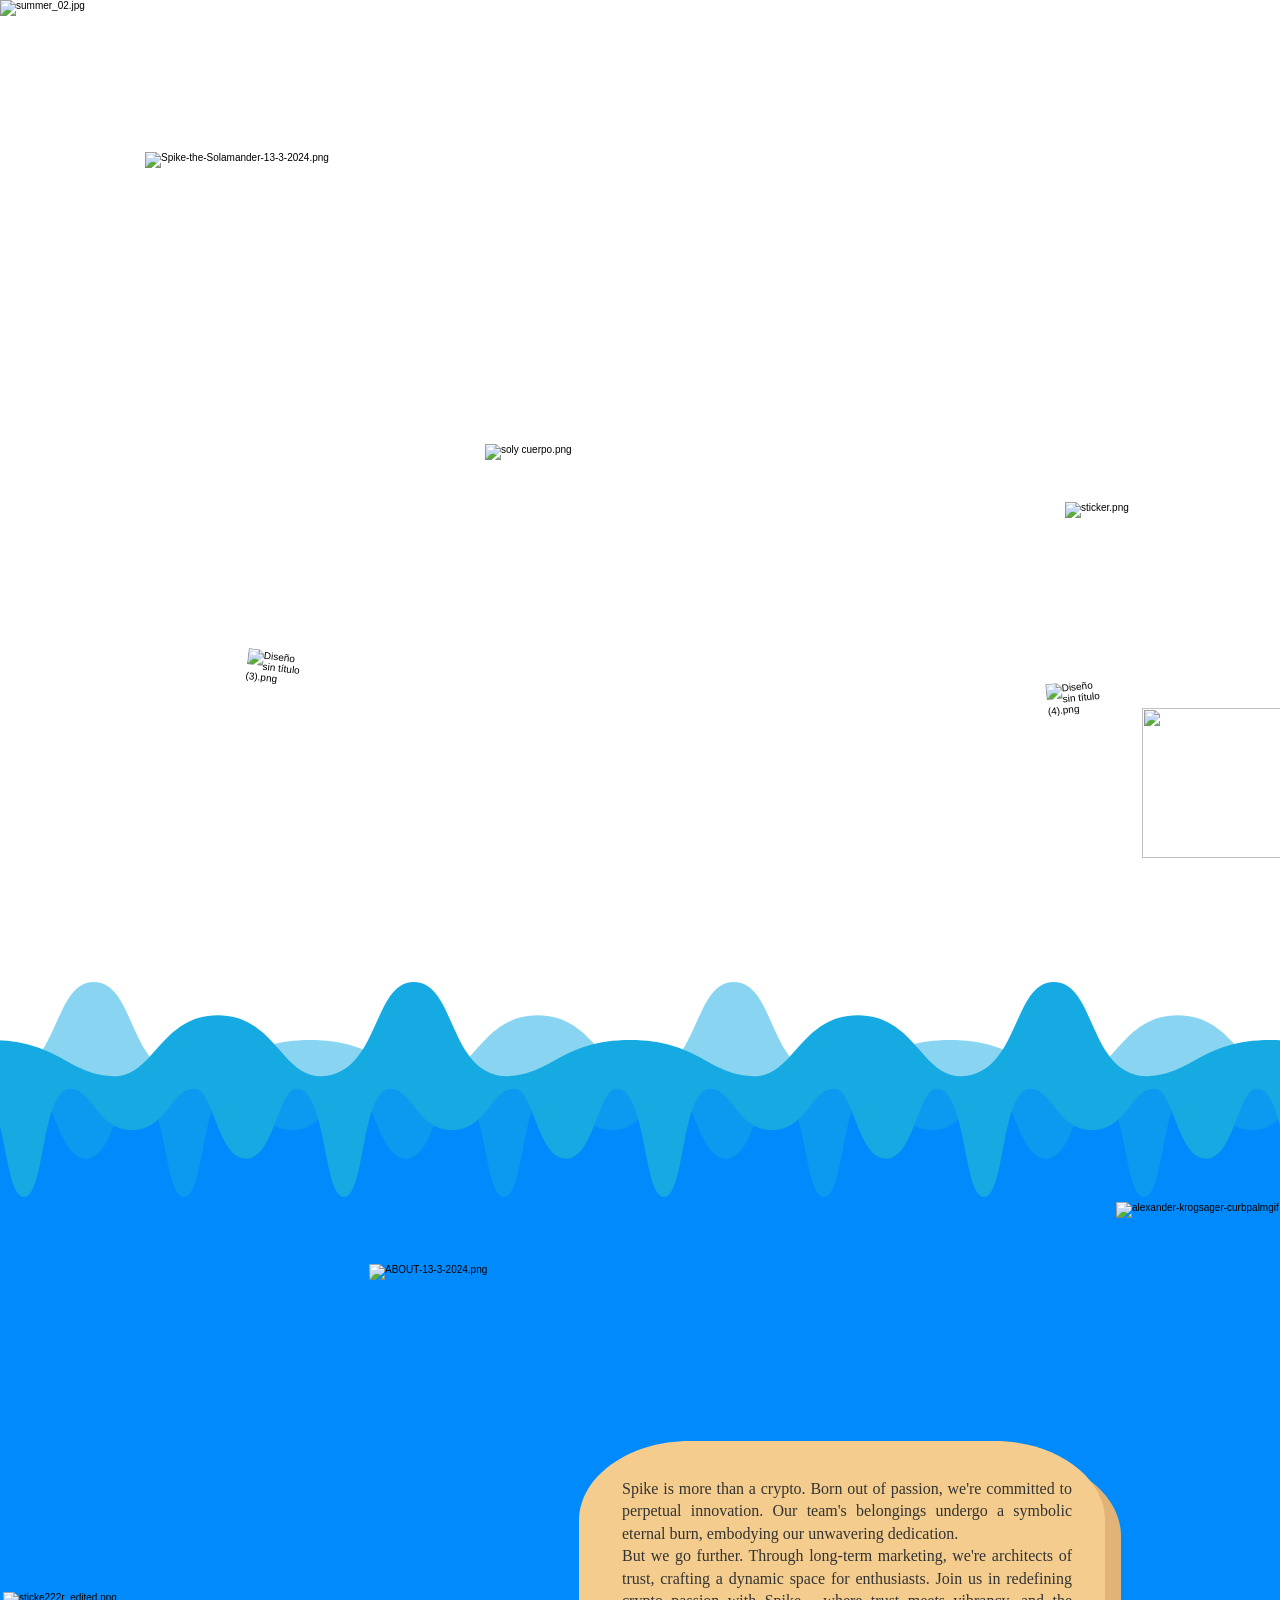
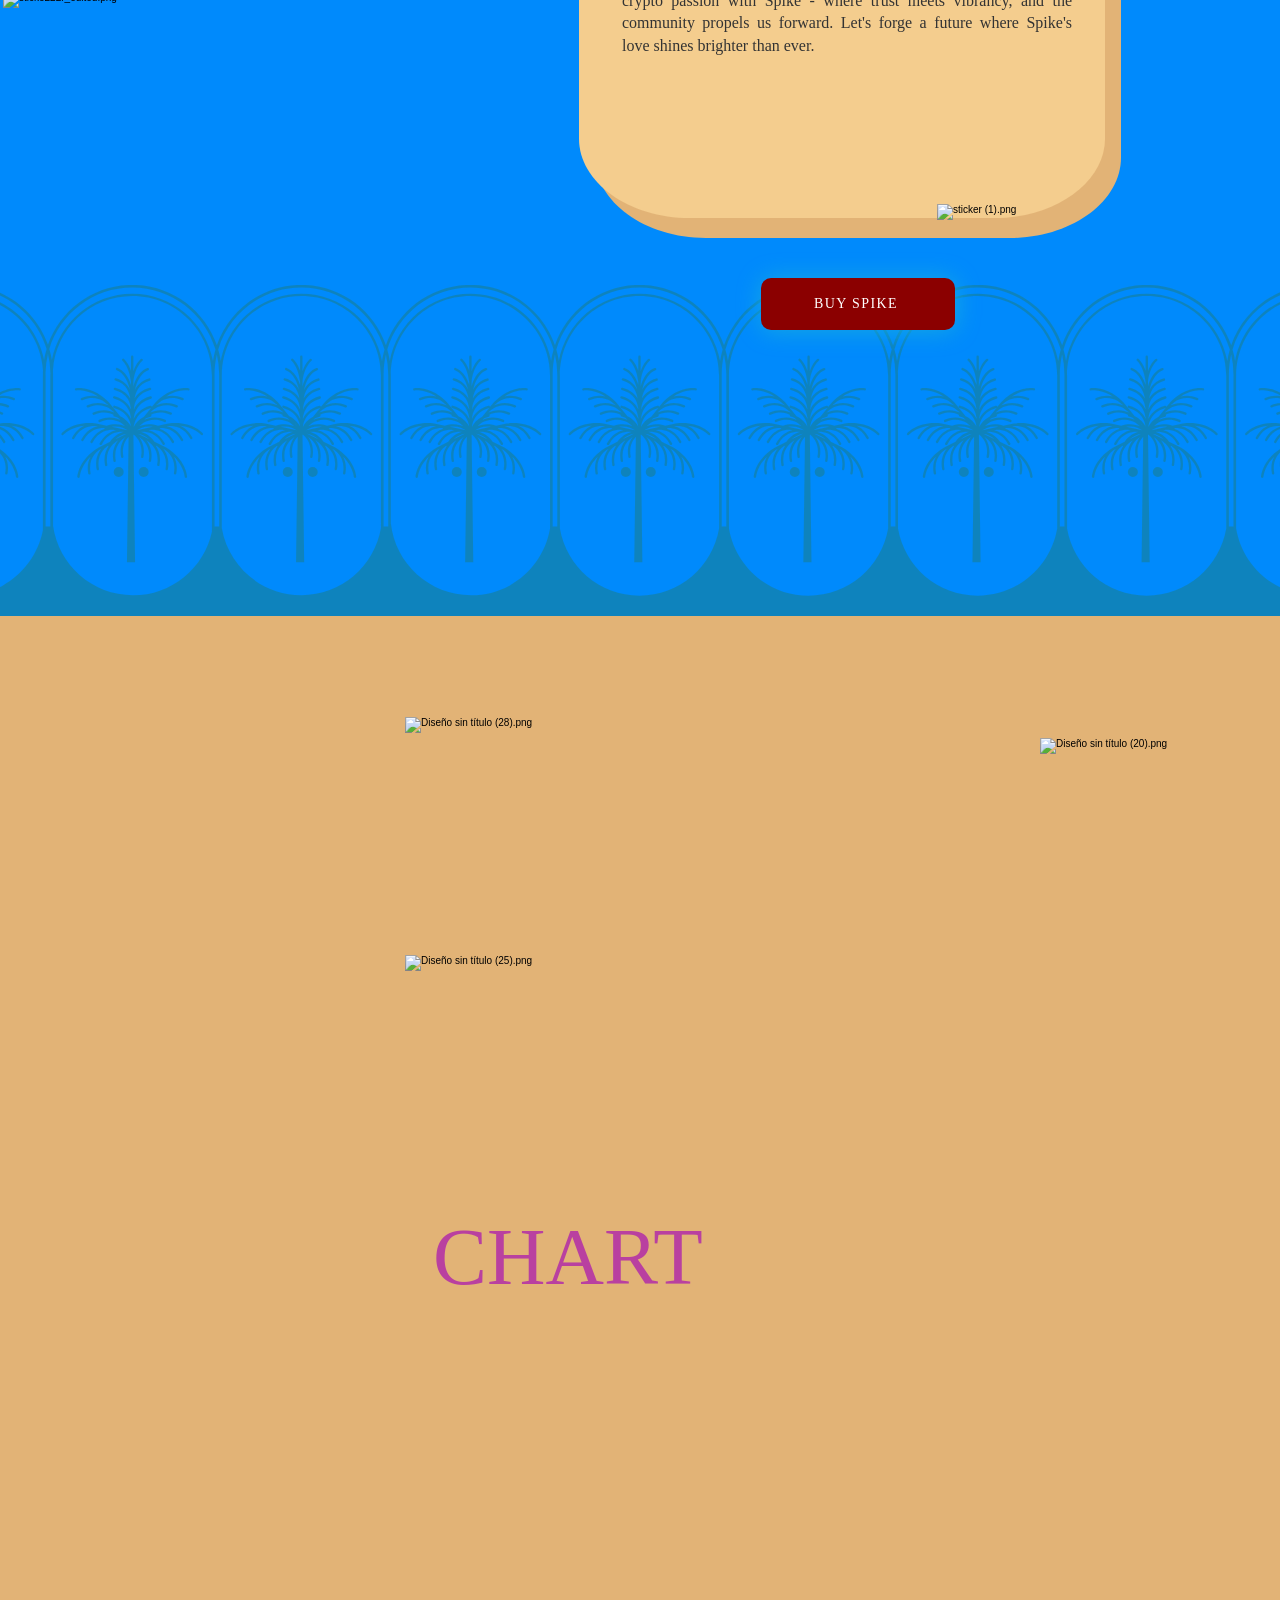
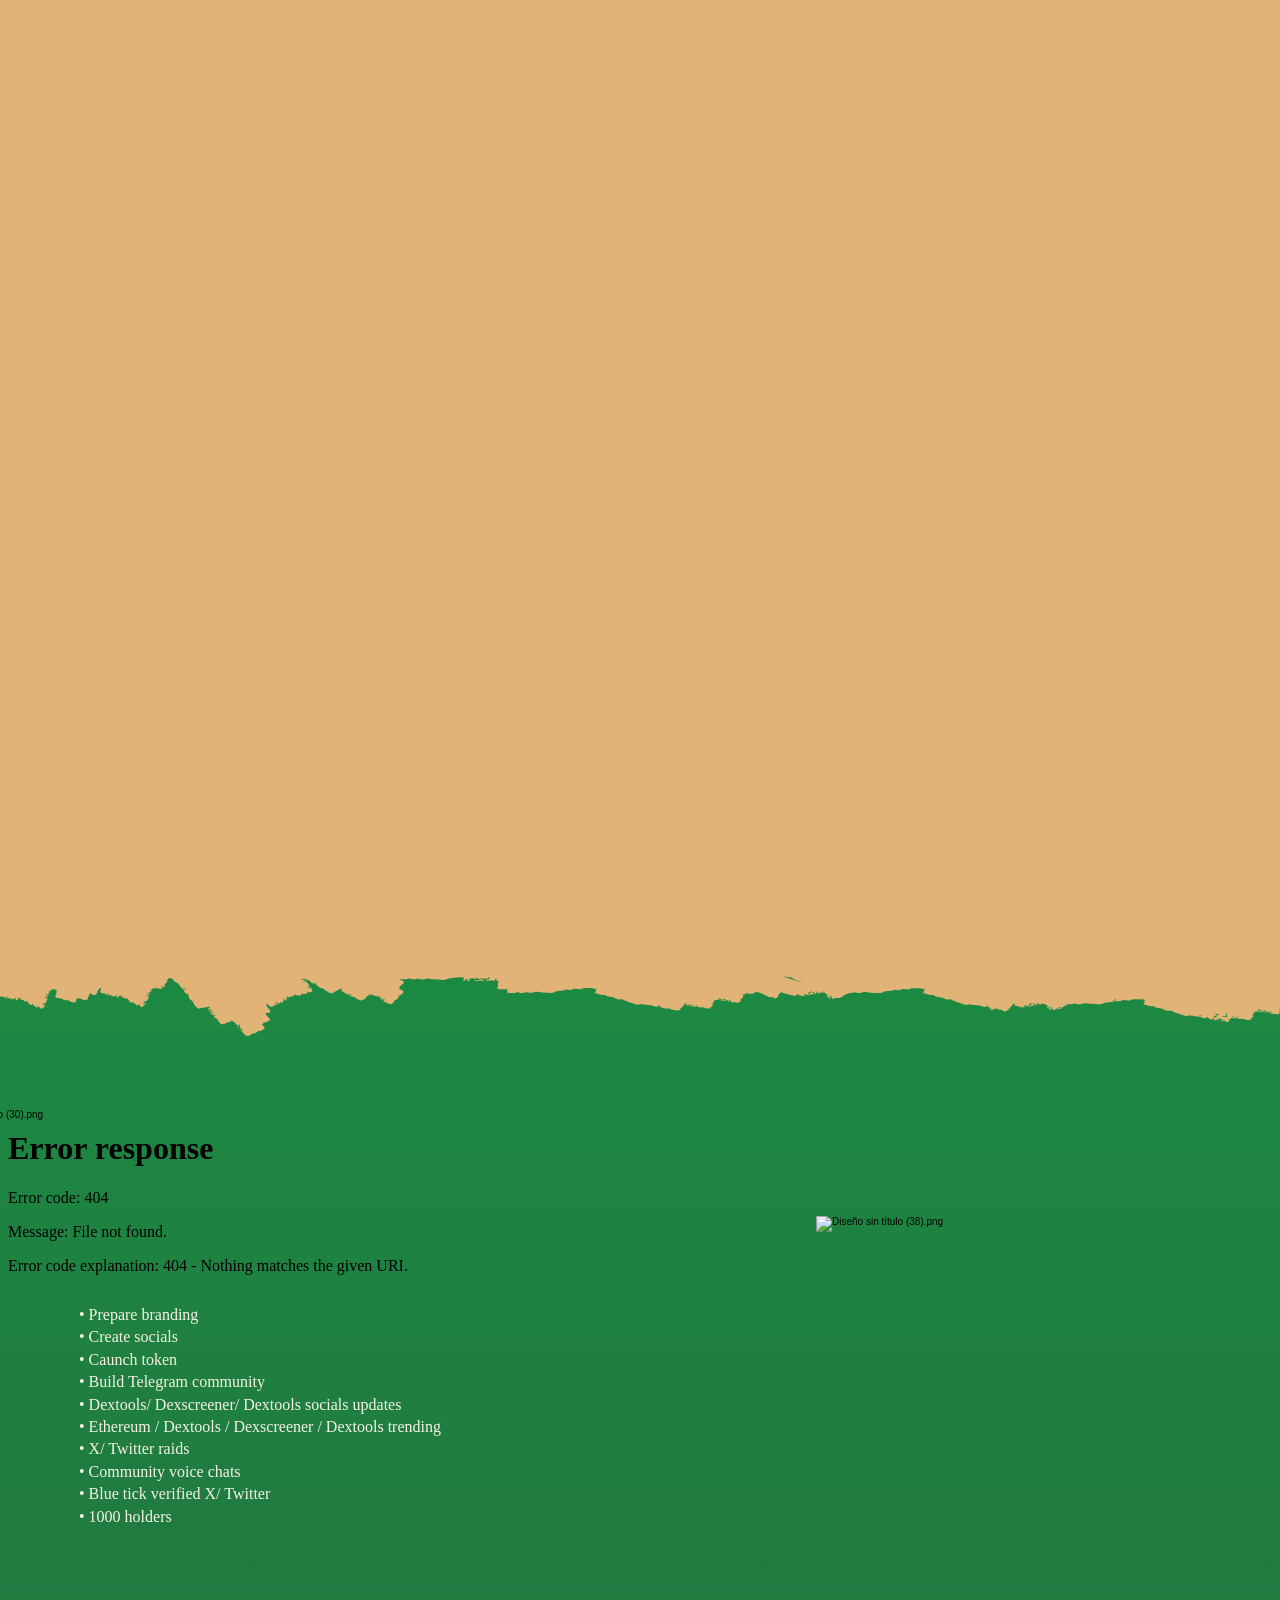
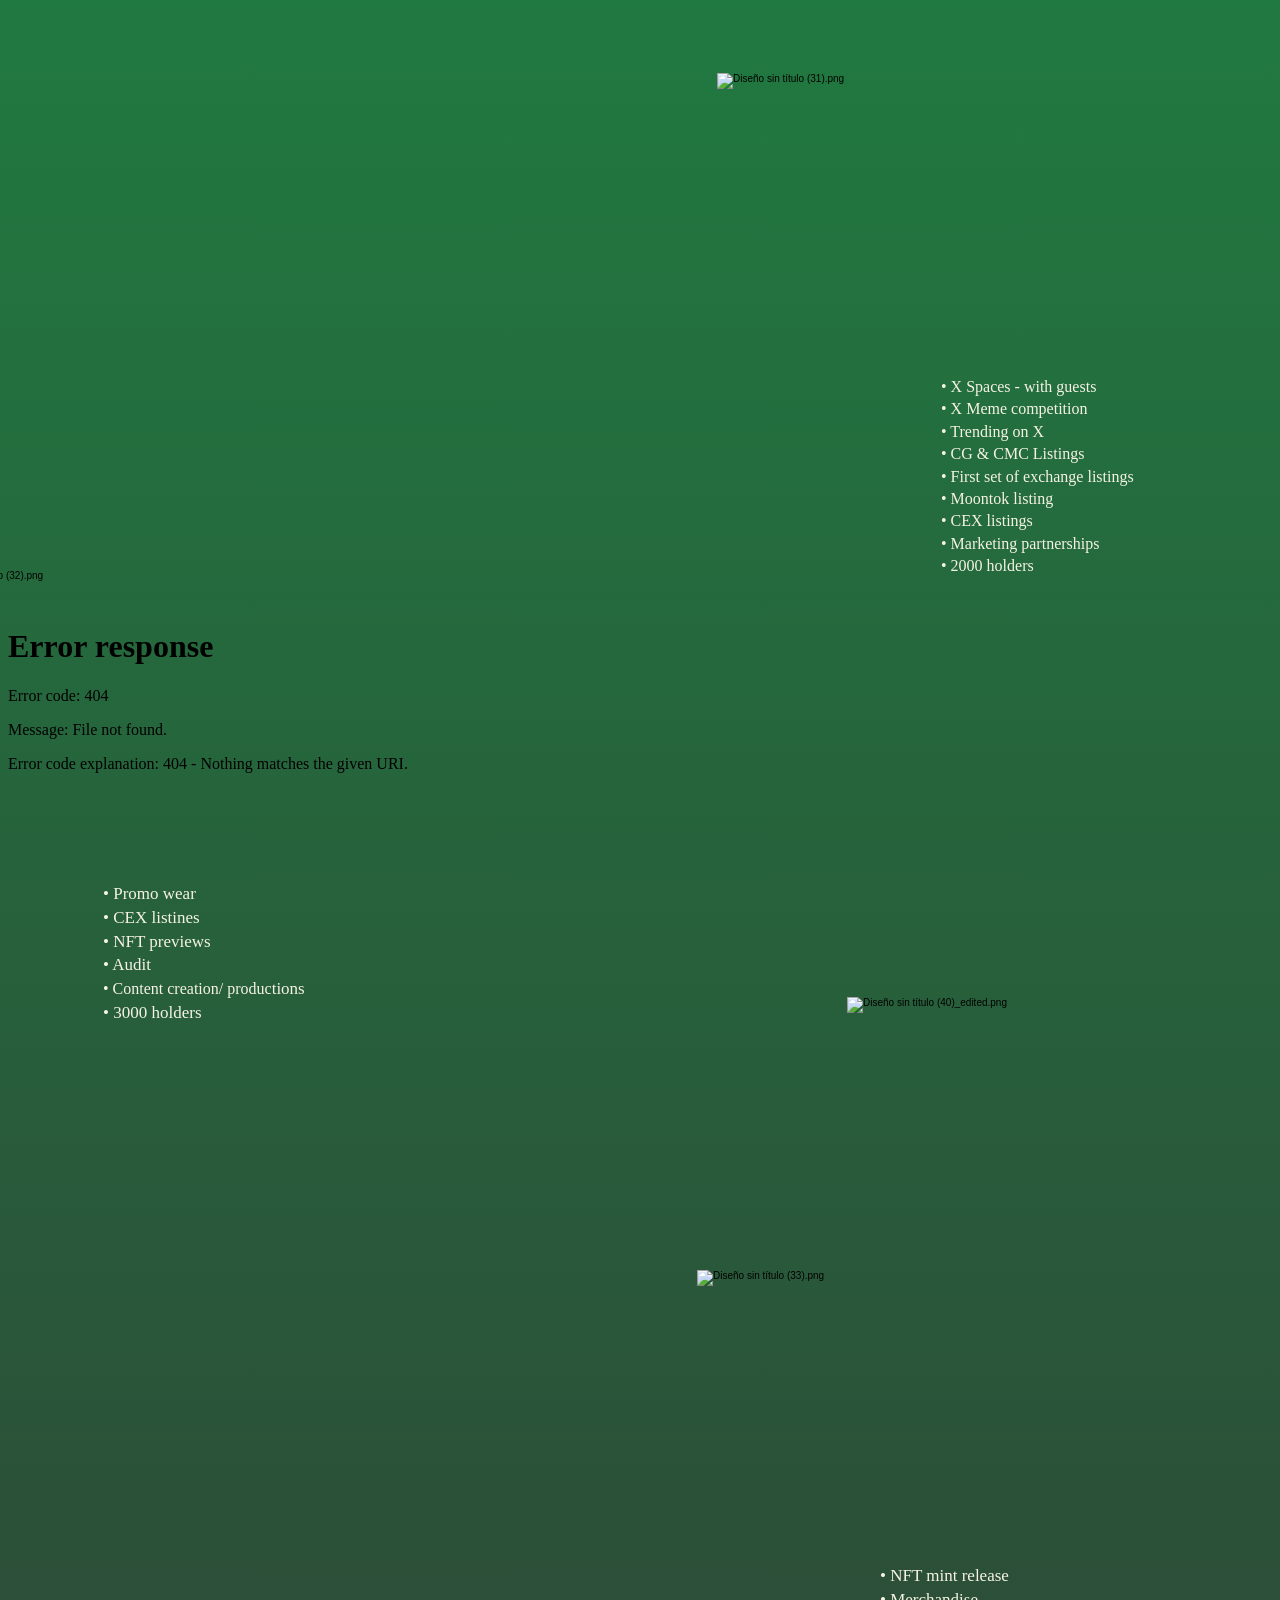
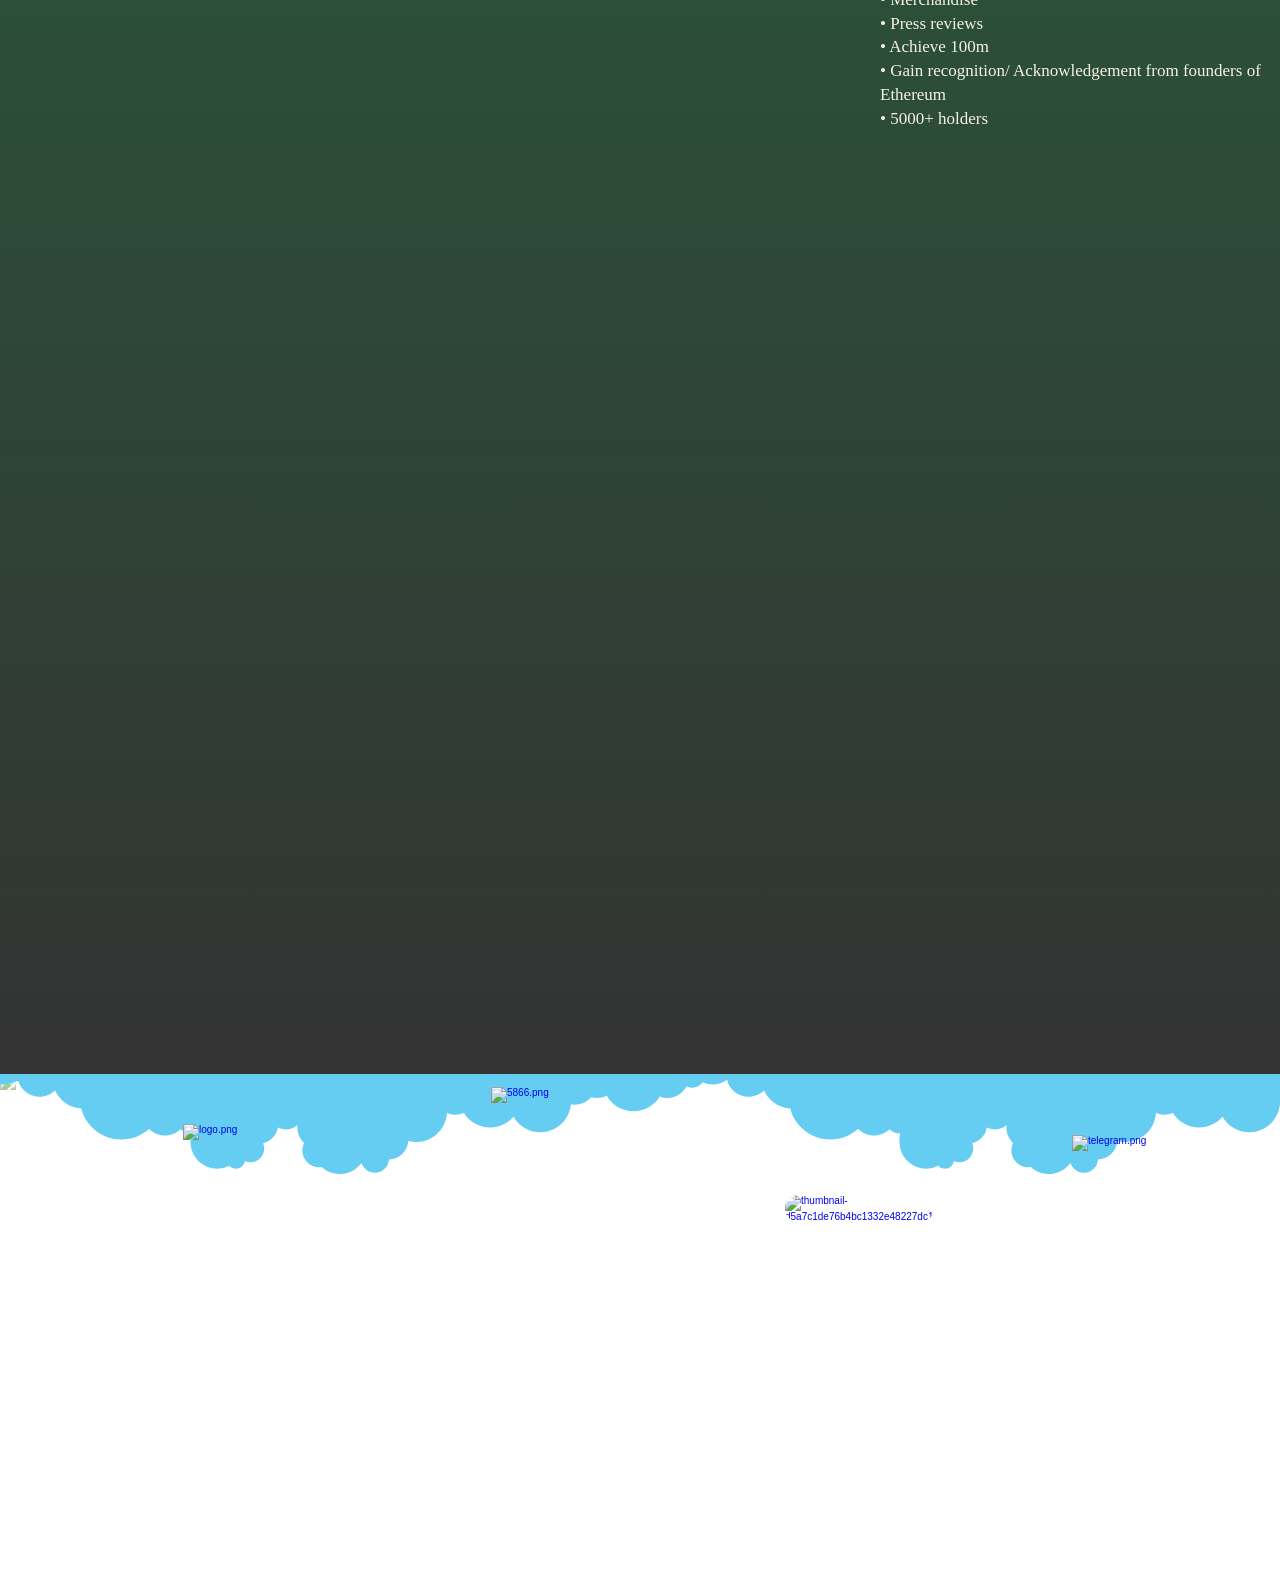
==== src/index.html @ 7bd4386a "update" ====
<!DOCTYPE html> 
<html style lang=es>
   <meta charset=utf-8>
   <meta name=viewport content="width=device-width, initial-scale=1" id=wixDesktopViewport>
   <meta http-equiv=X-UA-Compatible content="IE=edge">
   <meta name=generator content="Wix.com Website Builder">
   <meta name=wix-dynamic-custom-elements content>
   <link href="https://unpkg.com/aos@2.3.1/dist/aos.css" rel="stylesheet">
   <script src="https://unpkg.com/aos@2.3.1/dist/aos.js"></script>
   <style data-url=https://static.parastorage.com/services/wix-thunderbolt/dist/main.renderer.65e3b12f.min.css>@supports (overflow:clip){body.device-mobile-optimized #site-root{overflow-x:clip;overflow-y:clip}}@keyframes slide-horizontal-new{0%{transform:translateX(100%)}}@keyframes slide-horizontal-old{80%{opacity:1}to{opacity:0;transform:translateX(-100%)}}@keyframes slide-vertical-new{0%{transform:translateY(-100%)}}@keyframes slide-vertical-old{80%{opacity:1}to{opacity:0;transform:translateY(100%)}}@keyframes out-in-new{0%{opacity:0}}@keyframes out-in-old{to{opacity:0}}body,html{background:transparent;border:0;margin:0;outline:0;padding:0;vertical-align:baseline}body{--scrollbar-width:0px;font-family:Arial,Helvetica,sans-serif;font-size:10px}body,html{height:100%}body{overflow-x:auto;overflow-y:scroll}body:not(.responsive) #site-root{min-width:var(--site-width);width:100%}#SITE_CONTAINER{position:relative}:root{--one-unit:1vw}@supports (container-type:inline-size){:root{--one-unit:1cqw}}a,div,footer,h2,header,iframe,img,p,section,span,title{background:transparent;border:0;margin:0;outline:0;padding:0;vertical-align:baseline}a{cursor:pointer;text-decoration:none}:focus{outline:none}#site-root{margin:0 auto;min-height:100%;position:relative}#site-root img:not([src]){visibility:hidden}#SCROLL_TO_BOTTOM,#SCROLL_TO_TOP{height:0}[data-mesh-id$=inlineContent]{pointer-events:none;position:relative}[data-mesh-id$=-gridContainer]>*,[data-mesh-id$=-rotated-wrapper]>*,[data-mesh-id$=inlineContent]>:not([data-mesh-id$=-gridContainer]){pointer-events:auto}#masterPage.mesh-layout{-ms-grid-rows:max-content max-content min-content max-content;-ms-grid-columns:100%;align-items:start;display:-ms-grid;display:grid;grid-template-columns:100%;grid-template-rows:max-content max-content min-content max-content;justify-content:stretch}#masterPage.mesh-layout #PAGES_CONTAINER,#masterPage.mesh-layout #SITE_FOOTER_WRAPPER,#masterPage.mesh-layout #SITE_HEADER_WRAPPER{-ms-grid-row-align:start;-ms-grid-column-align:start;-ms-grid-column:1}#masterPage.mesh-layout #SITE_HEADER_WRAPPER{grid-area:1/1/2/2;-ms-grid-row:1}#masterPage.mesh-layout #PAGES_CONTAINER{grid-area:3/1/4/2;-ms-grid-row:3}#masterPage.mesh-layout #PAGES_CONTAINER{align-self:stretch}#masterPage.mesh-layout main#PAGES_CONTAINER{display:block}#masterPage.mesh-layout #SITE_FOOTER_WRAPPER{grid-area:4/1/5/2;-ms-grid-row:4}#masterPage.mesh-layout #SITE_PAGES{height:100%}#masterPage.mesh-layout #PAGES_CONTAINER,#masterPage.mesh-layout #SITE_FOOTER_WRAPPER,#masterPage.mesh-layout #SITE_HEADER_WRAPPER,#masterPage.mesh-layout #SITE_PAGES{position:relative}</style>
   <meta name=format-detection content="telephone=no">
   <meta name=skype_toolbar content=skype_toolbar_parser_compatible>
   <meta http-equiv=X-Wix-Meta-Site-Id content=ebb0d23d-2531-44ec-8f04-ea1470c1c8e6>
   <meta http-equiv=X-Wix-Application-Instance-Id content=4d8fd149-5450-4c22-b2a8-7e94964e3779>
   <meta http-equiv=X-Wix-Published-Version content=81>
   <meta http-equiv=etag content=bug>
   <style data-href=https://static.parastorage.com/services/editor-elements-library/dist/thunderbolt/rb_wixui.thunderbolt[ClassicSection].78038a64.min.css>.StylableButton2545352419__root{border:none;cursor:pointer;display:block;height:100%;min-height:10px;min-width:10px;padding:0;touch-action:manipulation;width:100%}.StylableButton2545352419__link{box-sizing:border-box;color:#000;text-decoration:none}.StylableButton2545352419__container{align-items:center;display:flex;flex-basis:auto;flex-direction:row;flex-grow:1;height:100%;justify-content:center;overflow:hidden;width:100%}.StylableButton2545352419__label{max-width:100%;min-width:1.8em;overflow:hidden;text-align:center;text-overflow:ellipsis;white-space:nowrap}.c9GqVL{word-wrap:break-word;direction:var(--text-direction);min-height:var(--min-height);min-width:var(--min-width);overflow-wrap:break-word;pointer-events:none;text-align:start}.c9GqVL>*{pointer-events:auto}.c9GqVL h2,.c9GqVL p{margin-block:0;margin:0}.Vd6aQZ{overflow:hidden;padding:0;pointer-events:none;white-space:nowrap}body:not(.responsive) .JshATs{overflow-x:clip}.fcNEqv{display:grid;grid-template-columns:1fr;grid-template-rows:1fr;height:100%}.fcNEqv>div{align-self:stretch!important;justify-self:stretch!important}.aizuI7{-webkit-tap-highlight-color:rgba(0,0,0,0);fill:var(--fill);fill-opacity:var(--fill-opacity);stroke:var(--stroke);stroke-opacity:var(--stroke-opacity);stroke-width:var(--stroke-width);filter:var(--drop-shadow,none);opacity:var(--opacity);transform:var(--flip)}.aizuI7,.aizuI7 svg{bottom:0;left:0;position:absolute;right:0;top:0}.aizuI7 svg{height:var(--svg-calculated-height,100%);margin:auto;padding:var(--svg-calculated-padding,0);width:var(--svg-calculated-width,100%)}.TcoJIb *{vector-effect:non-scaling-stroke}@supports (-webkit-hyphens:none){.aizuI7.elfY4_{will-change:filter}}@supports (-webkit-hyphens:none){.if7Vw2.f0uTJH{clip:auto;-webkit-clip-path:inset(0)}}@supports (mix-blend-mode:overlay){.Tr4n3d{mix-blend-mode:var(--fill-layer-background-overlay-blend-mode);opacity:var(--fill-layer-background-overlay-blend-opacity,1)}}.MW5IWV{-webkit-mask-image:var(--mask-image,none);-webkit-mask-position:var(--mask-position,0);-webkit-mask-repeat:var(--mask-repeat,no-repeat);-webkit-mask-size:var(--mask-size,100%)}@supports (-webkit-hyphens:none){.MW5IWV.N3eg0s{clip:auto;-webkit-clip-path:inset(0)}}@supports (mix-blend-mode:overlay){.m4khSP{mix-blend-mode:var(--fill-layer-background-overlay-blend-mode);opacity:var(--fill-layer-background-overlay-blend-opacity,1)}}.SPY_vo{pointer-events:none}.BmZ5pC{height:100%;min-height:calc(100vh/var(--zoom-factor,1) - var(--wix-ads-height));min-width:var(--site-width);position:var(--bg-position);width:100%}.rYiAuL{cursor:pointer}.j7pOnl{box-sizing:border-box;height:100%;width:100%}.BI8PVQ{min-height:var(--image-min-height);min-width:var(--image-min-width)}.BI8PVQ img{filter:var(--filter-effect-svg-url);-webkit-mask-image:var(--mask-image,none);mask-image:var(--mask-image,none);-webkit-mask-position:var(--mask-position,0);mask-position:var(--mask-position,0);-webkit-mask-repeat:var(--mask-repeat,no-repeat);mask-repeat:var(--mask-repeat,no-repeat);-webkit-mask-size:var(--mask-size,100% 100%);mask-size:var(--mask-size,100% 100%);-o-object-position:var(--object-position);object-position:var(--object-position)}.MazNVa{top:var(--top,auto);z-index:var(--z-index,auto)}.MazNVa .BI8PVQ img{box-shadow:0 0 0#000;position:static;-webkit-user-select:none;-moz-user-select:none;-ms-user-select:none;user-select:none}.MazNVa .j7pOnl{display:block;overflow:hidden}.MazNVa .BI8PVQ{overflow:hidden}.PFkO7r{bottom:0;left:0;position:absolute;right:0;top:0}.HT5ybB{height:auto;position:relative;width:100%}body:not(.responsive) .dBAkHi{align-self:start;grid-area:1/1/1/1;height:100%;justify-self:stretch;left:0;position:relative}:host(:not(.device-mobile-optimized)) .PFkO7r,body:not(.device-mobile-optimized) .PFkO7r{margin-left:calc((100% - var(--site-width))/2);width:var(--site-width)}:host(.device-mobile-optimized) .PFkO7r,body.device-mobile-optimized .PFkO7r{left:10px;right:10px}@font-face{font-family:wixFreemiumFontW01-65Medi;font-weight:700;src:url(fonts/1.woff)format("woff")}@font-face{font-family:wixFreemiumFontW02-65Medi;font-weight:700;src:url(fonts/5.woff)format("woff")}@font-face{font-family:wixFreemiumFontW10-65Medi;font-weight:700;src:url(fonts/9.woff)format("woff")}.c7bzh_{width:100%}.c7bzh_ .Oxzvyr{direction:ltr}.c7bzh_.L27qsU{position:fixed;top:0;z-index:var(--above-all-z-index)}.c7bzh_ .YD5pSO{align-items:center;background:#eff1f2;border-bottom:3px solid #a0138e;box-sizing:border-box;display:flex;height:50px;justify-content:center;width:100%}.c7bzh_ .YD5pSO:focus{box-shadow:0 0 0 1px #fff,0 0 0 3px #116dff,inset -2px 2px 0 0#116dff,inset 2px 2px 0 0#116dff,inset 0 3px 0 0#fff!important}.c7bzh_ .YD5pSO>.aGHwBE{align-items:center;display:flex}.c7bzh_ .YD5pSO>.aGHwBE .areOb6{color:#20303c;flex-shrink:0;font-family:wixFreemiumFontW01-65Medi,wixFreemiumFontW02-65Medi,wixFreemiumFontW10-65Medi,Helvetica Neue,Helvetica,Arial,メイリオ,meiryo,ヒラギノ角ゴ pro w3,hiragino kaku gothic pro,sans-serif;font-size:14px;line-height:24px}.c7bzh_ .YD5pSO>.aGHwBE .areOb6 .e5cW_9{fill:#20303c;height:16px;padding-bottom:6px;vertical-align:middle;width:36px}.c7bzh_ .YD5pSO>.aGHwBE .areOb6 .e5cW_9>.o4sLYL{fill:#fc0}.c7bzh_ .YD5pSO>.aGHwBE .areOb6 .uJDaUS{color:#20303c}.c7bzh_ .YD5pSO>.aGHwBE .O0tKs2{align-items:center;border:1px solid #a0138e;border-radius:17px;color:#a0138e;display:inline-flex;flex-shrink:0;font-family:wixFreemiumFontW01-65Medi,wixFreemiumFontW02-65Medi,wixFreemiumFontW10-65Medi,Helvetica Neue,Helvetica,Arial,メイリオ,meiryo,ヒラギノ角ゴ pro w3,hiragino kaku gothic pro,sans-serif;font-size:14px;height:35px;justify-content:center;text-align:center;width:112px}.c7bzh_ .YD5pSO>.aGHwBE .O0tKs2.Oxzvyr{margin-left:6px}.c7bzh_ .YD5pSO:not(.mlxr6g):hover{background:#fff;cursor:pointer}.c7bzh_ .YD5pSO:not(.mlxr6g):hover .O0tKs2{background-color:#a0138e;color:#fff}@supports (-webkit-touch-callout:none){._xg6_p{-webkit-overflow-scrolling:touch;overflow:scroll}}.SMuTIa{height:100%;width:100%}.wuksD5{position:absolute}.Oqnisf{overflow:visible}.HlRz5e{display:block;height:100%;width:100%}.HlRz5e img{max-width:var(--wix-img-max-width,100%)}.MW5IWV{height:100%;left:0;-webkit-mask-image:var(--mask-image,none);mask-image:var(--mask-image,none);-webkit-mask-position:var(--mask-position,0);mask-position:var(--mask-position,0);-webkit-mask-repeat:var(--mask-repeat,no-repeat);mask-repeat:var(--mask-repeat,no-repeat);-webkit-mask-size:var(--mask-size,100%);mask-size:var(--mask-size,100%);overflow:hidden;pointer-events:var(--fill-layer-background-media-pointer-events);position:absolute;top:0;width:100%}.MW5IWV .Kv1aVt{height:100%;position:absolute;top:0;width:100%}.MW5IWV .dLPlxY{height:var(--fill-layer-image-height,100%);opacity:var(--fill-layer-image-opacity)}@supports (-webkit-hyphens:none){.MW5IWV.N3eg0s{clip:auto;-webkit-clip-path:inset(0)}}.VgO9Yg{height:100%}.LWbAav{background-color:var(--bg-overlay-color);background-image:var(--bg-gradient);transition:var(--inherit-transition)}.mNGsUM{transform:scale(var(--scale,1));transition:var(--transform-duration,transform 0s)}.SUz0WK{pointer-events:var(--fill-layer-background-media-pointer-events);position:var(--fill-layer-background-media-position)}.m4khSP{height:100%;top:0;width:100%}.m4khSP{background-color:var(--fill-layer-background-overlay-color);opacity:var(--fill-layer-background-overlay-blend-opacity-fallback,1);position:var(--fill-layer-background-overlay-position);transform:var(--fill-layer-background-overlay-transform)}@supports (mix-blend-mode:overlay){.m4khSP{mix-blend-mode:var(--fill-layer-background-overlay-blend-mode);opacity:var(--fill-layer-background-overlay-blend-opacity,1)}}.dkukWC{--divider-pin-height__:min(1,calc(var(--divider-layers-pin-factor__) + 1));--divider-pin-layer-height__:var(--divider-layers-pin-factor__);--divider-pin-border__:min(1,calc(var(--divider-layers-pin-factor__)/-1 + 1));height:calc(var(--divider-height__) + var(--divider-pin-height__)*var(--divider-layers-size__)*var(--divider-layers-y__))}.dkukWC,.dkukWC .FRCqDF{left:0;position:absolute;width:100%}.dkukWC .FRCqDF{--divider-layer-i__:var(--divider-layer-i,0);background-position:left calc(50% + var(--divider-offset-x__) + var(--divider-layers-x__)*var(--divider-layer-i__)) bottom;background-repeat:repeat-x;border-bottom-style:solid;border-bottom-width:calc(var(--divider-pin-border__)*var(--divider-layer-i__)*var(--divider-layers-y__));height:calc(var(--divider-height__) + var(--divider-pin-layer-height__)*var(--divider-layer-i__)*var(--divider-layers-y__));opacity:calc(1 - var(--divider-layer-i__)/(var(--divider-layer-i__) + 1))}.xnZvZH{--divider-height__:var(--divider-top-height,auto);--divider-offset-x__:var(--divider-top-offset-x,0px);--divider-layers-size__:var(--divider-top-layers-size,0);--divider-layers-y__:var(--divider-top-layers-y,0px);--divider-layers-x__:var(--divider-top-layers-x,0px);--divider-layers-pin-factor__:var(--divider-top-layers-pin-factor,0);border-top:var(--divider-top-padding,0) solid var(--divider-top-color,currentColor);opacity:var(--divider-top-opacity,1);top:0;transform:var(--divider-top-flip,scaleY(-1))}.xnZvZH .FRCqDF{background-image:var(--divider-top-image,none);background-size:var(--divider-top-size,contain);border-color:var(--divider-top-color,currentColor);bottom:0;filter:var(--divider-top-filter,none)}.xnZvZH .FRCqDF[data-divider-layer="1"]{display:var(--divider-top-layer-1-display,block)}.MBOSCN{--divider-height__:var(--divider-bottom-height,auto);--divider-offset-x__:var(--divider-bottom-offset-x,0px);--divider-layers-size__:var(--divider-bottom-layers-size,0);--divider-layers-y__:var(--divider-bottom-layers-y,0px);--divider-layers-x__:var(--divider-bottom-layers-x,0px);--divider-layers-pin-factor__:var(--divider-bottom-layers-pin-factor,0);border-bottom:var(--divider-bottom-padding,0) solid var(--divider-bottom-color,currentColor);bottom:0;opacity:var(--divider-bottom-opacity,1);transform:var(--divider-bottom-flip,none)}.MBOSCN .FRCqDF{background-image:var(--divider-bottom-image,none);background-size:var(--divider-bottom-size,contain);border-color:var(--divider-bottom-color,currentColor);bottom:0;filter:var(--divider-bottom-filter,none)}.MBOSCN .FRCqDF[data-divider-layer="1"]{display:var(--divider-bottom-layer-1-display,block)}</style>
   <title>Spike</title>
   <link rel=canonical href=https://solyonsol.io>
   <meta property=og:title content="Spike 3">
   <meta property=og:url content=https://solyonsol.io>
   <meta property=og:site_name content="Spike">
   <meta property=og:type content=website>
   <meta name=twitter:card content=summary_large_image>
   <meta name=twitter:title content="Spike">
   <link rel=stylesheet type=text/css href=stylesheet_0.css crossorigin=anonymous>
   <link rel=icon sizes=192x192 href=images/soly-icon.png type=image/png>
   <style>.sf-hidden{display:none!important}</style>
   <style>img[src="data:,"],source[src="data:,"]{display:none!important}</style>
   </head>
   <body>


   <script>
        /* Storing user's device details in a variable*/
        let details = navigator.userAgent;
  
        /* Creating a regular expression 
        containing some mobile devices keywords 
        to search it in details string*/
        let regexp = /android|iphone|kindle|ipad/i;
  
        /* Using test() method to search regexp in details
        it returns boolean value*/
        let isMobileDevice = regexp.test(details);
  
        if (isMobileDevice) {
            window.open("phone", "_self");
        } 
    
    </script>




      <pages-css id=pages-css>
         <style id=css_masterPage class=sf-hidden>#masterPage:not(.landingPage) #PAGES_CONTAINER{margin-top:0px;margin-bottom:0px}#masterPage{left:0;margin-left:0;width:100%;min-width:0}#PAGES_CONTAINER{--pinned-layer-in-container:51;--above-all-in-container:49}:root,:host,.spxThemeOverride{--color_0:255,255,255;--color_1:255,255,255;--color_2:0,0,0;--color_3:237,28,36;--color_4:0,136,203;--color_5:255,203,5;--color_6:114,114,114;--color_7:176,176,176;--color_8:255,255,255;--color_9:114,114,114;--color_10:176,176,176;--color_11:255,255,255;--color_12:232,230,230;--color_13:199,199,199;--color_14:51,51,51;--color_15:51,51,51;--color_16:229,240,254;--color_17:200,224,254;--color_18:0,87,225;--color_19:0,58,150;--color_20:0,29,75;--color_21:249,197,180;--color_22:243,167,143;--color_23:237,88,41;--color_24:158,59,27;--color_25:79,29,14;--color_26:210,172,247;--color_27:186,131,240;--color_28:128,21,232;--color_29:85,14,155;--color_30:43,7,77;--color_31:177,211,187;--color_32:127,168,139;--color_33:64,124,81;--color_34:43,83,54;--color_35:21,41,27;--color_36:255,255,255;--color_37:51,51,51;--color_38:232,230,230;--color_39:199,199,199;--color_40:89,89,89;--color_41:0,87,225;--color_42:229,240,254;--color_43:200,224,254;--color_44:255,255,255;--color_45:51,51,51;--color_46:51,51,51;--color_47:89,89,89;--color_48:0,87,225;--color_49:0,87,225;--color_50:255,255,255;--color_51:255,255,255;--color_52:0,87,225;--color_53:0,87,225;--color_54:199,199,199;--color_55:199,199,199;--color_56:255,255,255;--color_57:255,255,255;--color_58:0,87,225;--color_59:0,87,225;--color_60:0,87,225;--color_61:0,87,225;--color_62:255,255,255;--color_63:255,255,255;--color_64:199,199,199;--color_65:199,199,199;--font_0:normal normal normal 60px/1.4em helvetica-w01-bold,helvetica-w02-bold,helvetica-lt-w10-bold,sans-serif;--font_1:normal normal normal 16px/1.4em din-next-w01-light,din-next-w02-light,din-next-w10-light,sans-serif;--font_2:normal normal normal 40px/1.4em helvetica-w01-bold,helvetica-w02-bold,helvetica-lt-w10-bold,sans-serif;--font_3:normal normal normal 38px/1.4em helvetica-w01-bold,helvetica-w02-bold,helvetica-lt-w10-bold,sans-serif;--font_4:normal normal normal 35px/1.4em helvetica-w01-roman,helvetica-w02-roman,helvetica-lt-w10-roman,sans-serif;--font_5:normal normal normal 27px/1.4em helvetica-w01-roman,helvetica-w02-roman,helvetica-lt-w10-roman,sans-serif;--font_6:normal normal normal 25px/1.4em helvetica-w01-bold,helvetica-w02-bold,helvetica-lt-w10-bold,sans-serif;--font_7:normal normal normal 22px/1.4em helvetica-w01-roman,helvetica-w02-roman,helvetica-lt-w10-roman,sans-serif;--font_8:normal normal normal 16px/1.4em helvetica-w01-roman,helvetica-w02-roman,helvetica-lt-w10-roman,sans-serif;--font_9:normal normal normal 14px/1.4em helvetica-w01-roman,helvetica-w02-roman,helvetica-lt-w10-roman,sans-serif;--font_10:normal normal normal 12px/1.4em din-next-w01-light,din-next-w02-light,din-next-w10-light,sans-serif;--wix-ads-height:50px;--sticky-offset:50px;--wix-ads-top-height:50px;--site-width:980px;--above-all-z-index:100000;--portals-z-index:100001;-webkit-font-smoothing:antialiased;-moz-osx-font-smoothing:grayscale;--minViewportSize:320;--maxViewportSize:1920;--theme-spx-ratio:1px}.font_2{font:var(--font_2);color:rgb(var(--color_45));letter-spacing:0em}.font_8{font:var(--font_8);color:rgb(var(--color_15));letter-spacing:0em}#masterPage:not(.landingPage){--top-offset:var(--header-height);--header-height:54px}#masterPage.landingPage{--top-offset:0px}#PAGES_CONTAINER{left:0;margin-left:0;width:100%;min-width:0}#SITE_PAGES{left:0;margin-left:0;width:100%;min-width:0}#SITE_PAGES{--transition-duration:700ms}</style>
         <style id=css_c1dmp class=sf-hidden>#comp-ltooovkn{--height:434px;--width:399px}#comp-ltoot08m{--height:45px;--width:55px}#comp-ltotu22z{--height:344px;--width:1005px;--mask-image:url(data:image/svg+xml,%3Csvg\ preserveAspectRatio=\'none\'\ data-bbox=\'20\ 20\ 160\ 160\'\ viewBox=\'20\ 20\ 160\ 160\'\ height=\'200\'\ width=\'200\'\ xmlns=\'http://www.w3.org/2000/svg\'\ data-type=\'shape\'%3E%3Cg%3E%3Cpath\ d=\'M180\ 20v160H20V20h160z\'/%3E%3C/g%3E%3C/svg%3E%0A);--mask-position:0% 0%;--mask-size:100% 100%;--mask-repeat:no-repeat}#comp-ltoo2tjn{--height:505px;--width:344px}#comp-ltoou9jq{--height:62px;--width:62px}#comp-ltoopi2p{--height:150px;--width:183px;--mask-image:url(data:image/svg+xml,%3Csvg\ preserveAspectRatio=\'none\'\ data-bbox=\'20\ 20\ 160\ 160\'\ viewBox=\'20\ 20\ 160\ 160\'\ height=\'200\'\ width=\'200\'\ xmlns=\'http://www.w3.org/2000/svg\'\ data-type=\'shape\'%3E%3Cg%3E%3Cpath\ d=\'M180\ 20v160H20V20h160z\'/%3E%3C/g%3E%3C/svg%3E%0A);--mask-position:0% 0%;--mask-size:100% 100%;--mask-repeat:no-repeat}#comp-ltpzt35p{--height:163px;--width:218px}#comp-ltp531pq{--height:285px;--width:273px}#comp-ltp36qmt{--stroke-width:0;--fill-opacity:1;--stroke:#5E97FF;--stroke-opacity:1;--fill:#E2B376}#comp-ltp36db4{--stroke-width:0;--fill-opacity:1;--stroke:#5E97FF;--stroke-opacity:1;--fill:#F4CD8E}#comp-ltot6fyl{--height:667px;--width:737px}#comp-ltorzaqr{--height:338px;--width:2019px}#comp-ltoyyr6v{--height:606px;--width:555px}#comp-ltp5fulw{--height:340px;--width:452px}#comp-ltp6pvn0{--height:751px;--width:501px}#comp-ltpzkm06{--height:226px;--width:511px}#comp-ltp3p1qu{--height:206px;--width:547px}#comp-ltp3p1qq{--height:206px;--width:547px}#comp-ltp3p1ql{--height:206px;--width:547px}#comp-ltp3p1qg{--height:206px;--width:547px}#comp-ltoz1xyl{--height:693px;--width:472px}#comp-ltp5rtv8{--height:615px;--width:708px}#comp-ltp5rtvm{--height:727px;--width:698px}#comp-ltp5rtvf{--height:727px;--width:698px}#comp-ltp5rtv0{--height:722px;--width:698px}#comp-ltp63jjy{--height:949px;--width:1981px}#comp-ltq0tpwl{--height:432px;--width:464px}#comp-ltq0xf9f{--height:432px;--width:432px}#comp-ltq12ixi{--height:410px;--width:549px}#comp-ltoxg650{--height:485px;--width:1961px}#comp-ltox82i6{--height:140px;--width:140px}#comp-ltox8pfc{--height:149px;--width:149px}#comp-ltox96mh{--height:140px;--width:140px}#comp-ltoxjood{--height:175px;--width:175px}#comp-ltoxjwp7{--height:200px;--width:200px}#comp-ltonw92i{--fill-layer-image-opacity:1;--fill-layer-background-media-position:absolute;--fill-layer-background-media-pointer-events:none;--bg-overlay-color:transparent;--bg-gradient:none;--divider-bottom-image:url(data:image/svg+xml,%3Csvg\ id=\'comp-ltonw92i-bottom\'\ preserveAspectRatio=\'none\'\ data-bbox=\'0\ 100\ 1920\ 200\'\ viewBox=\'0\ 100\ 1920\ 200\'\ height=\'100%25\'\ width=\'100%25\'\ xmlns=\'http://www.w3.org/2000/svg\'\ data-type=\'shape\'%3E%3Cdefs%3E%3Cstyle%3E%23comp-ltonw92i-bottom\ %7B\ fill:\ %2315AAE2;\ %7D%3C/style%3E%3C/defs%3E%3Cg%3E%3Cpath\ d=\'M1914.392\ 288.326c-110.231-4.798-134.428-121.68-301.124-121.68s-190.894\ 116.883-301.124\ 121.68h-15.779c-132.623-3.764-163.287-72.283-366.071-72.283s-233.445\ 68.519-366.071\ 72.283h-8.154C384.543\ 282.678\ 408.027\ 100\ 281.156\ 100c-123.98\ 0-102.173\ 182.678-274.845\ 188.326H0V300h1920v-11.674h-5.608z\'/%3E%3C/g%3E%3C/svg%3E);--divider-bottom-size:50.00% 100%;--divider-bottom-height:100px;--divider-bottom-offset-x:0px;--divider-bottom-color:#15AAE2;--divider-bottom-opacity:1;--divider-bottom-flip:scale(1,1);--divider-bottom-layers-size:1;--divider-bottom-layers-x:50%;--divider-bottom-layers-pin-factor:0;--divider-bottom-filter:none;--divider-bottom-layer-1-display:block;--divider-bottom-layer-2-display:none;--divider-bottom-layer-3-display:none}#comp-ltorsn2l{--fill-layer-image-opacity:0.68;--fill-layer-background-media-position:absolute;--fill-layer-background-media-pointer-events:none;--bg-overlay-color:rgb(0,138,252);--bg-gradient:none;--divider-top-image:url(data:image/svg+xml,%3Csvg\ id=\'comp-ltorsn2l-top\'\ preserveAspectRatio=\'none\'\ data-bbox=\'0\ 100\ 1920\ 200\'\ viewBox=\'0\ 100\ 1920\ 200\'\ height=\'100%25\'\ width=\'100%25\'\ xmlns=\'http://www.w3.org/2000/svg\'\ data-type=\'shape\'%3E%3Cdefs%3E%3Cstyle%3E%23comp-ltorsn2l-top\ %7B\ fill:\ %2315AAE2;\ %7D%3C/style%3E%3C/defs%3E%3Cg%3E%3Cpath\ d=\'M1914.392\ 288.326c-110.231-4.798-134.428-121.68-301.124-121.68s-190.894\ 116.883-301.124\ 121.68h-15.779c-132.623-3.764-163.287-72.283-366.071-72.283s-233.445\ 68.519-366.071\ 72.283h-8.154C384.543\ 282.678\ 408.027\ 100\ 281.156\ 100c-123.98\ 0-102.173\ 182.678-274.845\ 188.326H0V300h1920v-11.674h-5.608z\'/%3E%3C/g%3E%3C/svg%3E);--divider-top-size:25.00% 100%;--divider-top-height:115px;--divider-top-offset-x:-183px;--divider-top-color:#15AAE2;--divider-top-opacity:1;--divider-top-flip:scale(1,-1);--divider-top-layers-size:1;--divider-top-layers-x:50%;--divider-top-layers-pin-factor:0;--divider-top-filter:none;--divider-top-layer-1-display:block;--divider-top-layer-2-display:none;--divider-top-layer-3-display:none;--divider-bottom-image:url(data:image/svg+xml,%3Csvg\ id=\'comp-ltorsn2l-bottom\'\ preserveAspectRatio=\'xMidYMax\ slice\'\ data-bbox=\'-0.017\ 10.772\ 1920.034\ 289.228\'\ viewBox=\'-0.017\ 10.772\ 1920.034\ 289.228\'\ height=\'100%25\'\ width=\'100%25\'\ xmlns=\'http://www.w3.org/2000/svg\'\ data-type=\'shape\'%3E%3Cdefs%3E%3Cstyle%3E%23comp-ltorsn2l-bottom\ %7B\ fill:\ %232E783A;\ %7D%3C/style%3E%3C/defs%3E%3Cg%3E%3Cpath\ d=\'M951.965\ 174.256a4.359\ 4.359\ 0\ 1\ 1-8.718\ 0\ 4.359\ 4.359\ 0\ 0\ 1\ 8.718\ 0z\'/%3E%3Cpath\ d=\'M973.76\ 174.256a4.359\ 4.359\ 0\ 1\ 1-8.718\ 0\ 4.359\ 4.359\ 0\ 0\ 1\ 8.718\ 0z\'/%3E%3Cpath\ d=\'M804.304\ 174.256a4.359\ 4.359\ 0\ 1\ 1-8.718\ 0\ 4.359\ 4.359\ 0\ 0\ 1\ 8.718\ 0z\'/%3E%3Cpath\ d=\'M826.099\ 174.256a4.359\ 4.359\ 0\ 1\ 1-8.718\ 0\ 4.359\ 4.359\ 0\ 0\ 1\ 8.718\ 0z\'/%3E%3Cpath\ d=\'M656.643\ 174.256a4.359\ 4.359\ 0\ 1\ 1-8.718\ 0\ 4.359\ 4.359\ 0\ 0\ 1\ 8.718\ 0z\'/%3E%3Cpath\ d=\'M678.438\ 174.256a4.359\ 4.359\ 0\ 1\ 1-8.718\ 0\ 4.359\ 4.359\ 0\ 0\ 1\ 8.718\ 0z\'/%3E%3Cpath\ d=\'M508.981\ 174.256a4.359\ 4.359\ 0\ 1\ 1-8.718\ 0\ 4.359\ 4.359\ 0\ 0\ 1\ 8.718\ 0z\'/%3E%3Cpath\ d=\'M530.776\ 174.256a4.359\ 4.359\ 0\ 1\ 1-8.718\ 0\ 4.359\ 4.359\ 0\ 0\ 1\ 8.718\ 0z\'/%3E%3Cpath\ d=\'M361.32\ 174.256a4.359\ 4.359\ 0\ 1\ 1-8.718\ 0\ 4.359\ 4.359\ 0\ 0\ 1\ 8.718\ 0z\'/%3E%3Cpath\ d=\'M383.115\ 174.256a4.359\ 4.359\ 0\ 1\ 1-8.718\ 0\ 4.359\ 4.359\ 0\ 0\ 1\ 8.718\ 0z\'/%3E%3Cpath\ d=\'M213.658\ 174.256a4.359\ 4.359\ 0\ 1\ 1-8.718\ 0\ 4.359\ 4.359\ 0\ 0\ 1\ 8.718\ 0z\'/%3E%3Cpath\ d=\'M231.094\ 169.897a4.36\ 4.36\ 0\ 1\ 0\ .001\ 8.719\ 4.36\ 4.36\ 0\ 0\ 0-.001-8.719z\'/%3E%3Cpath\ d=\'M61.638\ 169.897a4.36\ 4.36\ 0\ 1\ 0\ .001\ 8.719\ 4.36\ 4.36\ 0\ 0\ 0-.001-8.719z\'/%3E%3Cpath\ d=\'M87.792\ 174.256a4.359\ 4.359\ 0\ 1\ 1-8.718\ 0\ 4.359\ 4.359\ 0\ 0\ 1\ 8.718\ 0z\'/%3E%3Cpath\ d=\'M1095.268\ 169.897a4.36\ 4.36\ 0\ 1\ 0\ .001\ 8.719\ 4.36\ 4.36\ 0\ 0\ 0-.001-8.719z\'/%3E%3Cpath\ d=\'M1117.063\ 169.897a4.36\ 4.36\ 0\ 1\ 0\ .001\ 8.719\ 4.36\ 4.36\ 0\ 0\ 0-.001-8.719z\'/%3E%3Cpath\ d=\'M1242.929\ 169.897a4.36\ 4.36\ 0\ 1\ 0\ .001\ 8.719\ 4.36\ 4.36\ 0\ 0\ 0-.001-8.719z\'/%3E%3Cpath\ d=\'M1264.724\ 169.897a4.36\ 4.36\ 0\ 1\ 0\ .001\ 8.719\ 4.36\ 4.36\ 0\ 0\ 0-.001-8.719z\'/%3E%3Cpath\ d=\'M1390.591\ 169.897a4.36\ 4.36\ 0\ 1\ 0\ .001\ 8.719\ 4.36\ 4.36\ 0\ 0\ 0-.001-8.719z\'/%3E%3Cpath\ d=\'M1412.386\ 169.897a4.36\ 4.36\ 0\ 1\ 0\ .001\ 8.719\ 4.36\ 4.36\ 0\ 0\ 0-.001-8.719z\'/%3E%3Cpath\ d=\'M1538.252\ 169.897a4.36\ 4.36\ 0\ 1\ 0\ .001\ 8.719\ 4.36\ 4.36\ 0\ 0\ 0-.001-8.719z\'/%3E%3Cpath\ d=\'M1560.047\ 169.897a4.36\ 4.36\ 0\ 1\ 0\ .001\ 8.719\ 4.36\ 4.36\ 0\ 0\ 0-.001-8.719z\'/%3E%3Cpath\ d=\'M1685.913\ 169.897a4.36\ 4.36\ 0\ 1\ 0\ .001\ 8.719\ 4.36\ 4.36\ 0\ 0\ 0-.001-8.719z\'/%3E%3Cpath\ d=\'M1707.708\ 169.897a4.36\ 4.36\ 0\ 1\ 0\ .001\ 8.719\ 4.36\ 4.36\ 0\ 0\ 0-.001-8.719z\'/%3E%3Cpath\ d=\'M1833.575\ 169.897a4.359\ 4.359\ 0\ 1\ 0\ 0\ 8.718\ 4.359\ 4.359\ 0\ 0\ 0\ 0-8.718z\'/%3E%3Cpath\ d=\'M1855.37\ 169.897a4.359\ 4.359\ 0\ 1\ 0\ 0\ 8.718\ 4.359\ 4.359\ 0\ 0\ 0\ 0-8.718z\'/%3E%3Cpath\ d=\'M1845.616\ 10.772c-34.163\ 0-63.254\ 22.087-73.838\ 52.746-10.584-30.658-39.676-52.746-73.839-52.746s-63.254\ 22.087-73.838\ 52.746c-10.584-30.658-39.675-52.746-73.838-52.746s-63.255\ 22.087-73.838\ 52.747c-10.584-30.659-39.675-52.747-73.839-52.747-34.163\ 0-63.254\ 22.087-73.838\ 52.746-10.584-30.658-39.676-52.746-73.839-52.746s-63.254\ 22.087-73.838\ 52.746c-10.584-30.658-39.676-52.746-73.839-52.746s-63.254\ 22.087-73.838\ 52.746c-10.584-30.658-39.675-52.746-73.838-52.746s-63.255\ 22.087-73.838\ 52.747c-10.584-30.659-39.675-52.747-73.838-52.747s-63.254\ 22.087-73.838\ 52.746c-10.584-30.658-39.676-52.746-73.839-52.746s-63.254\ 22.087-73.838\ 52.746c-10.584-30.658-39.675-52.746-73.838-52.746-33.996\ 0-62.974\ 21.87-73.686\ 52.295-10.712-30.425-39.69-52.295-73.686-52.295-34.163\ 0-63.254\ 22.087-73.838\ 52.746-10.584-30.658-39.676-52.746-73.839-52.746s-63.254\ 22.087-73.838\ 52.746c-10.584-30.658-39.675-52.746-73.838-52.746-33.835\ 0-62.984\ 21.657-73.819\ 51.854v10.865c1.043\ 5.013\ 1.878\ 10.205\ 1.878\ 15.525v132.851H-.017v68.127h.005V300h1920v-78.135l-2.531-.016V88.922c0-5.982.715-11.797\ 2.027-17.384.097.412.442\ 1.512.533\ 1.927V62.64c-.086.238-.314\ 1.021-.398\ 1.26-10.525-30.765-39.764-53.128-74.003-53.128zm-71.812\ 78.244v132.851h-4.053V89.016c0-5.982.715-11.797\ 2.026-17.384a75.994\ 75.994\ 0\ 0\ 1\ 2.027\ 17.384zm-75.865-75.989c34.266\ 0\ 63.286\ 22.88\ 72.666\ 54.184a77.807\ 77.807\ 0\ 0\ 0-2.237\ 10.131c-6.051-33.447-35.318-58.899-70.43-58.899-35.111\ 0-64.379\ 25.453-70.429\ 58.899a77.607\ 77.607\ 0\ 0\ 0-2.237-10.131c9.381-31.304\ 38.4-54.184\ 72.667-54.184zm69.53\ 77.126V224.61c-6.115\ 32.797-34.825\ 57.628-69.343\ 57.628-35.251\ 0-64.461-25.893-69.717-59.725V90.153c0-38.401\ 31.191-69.643\ 69.53-69.643s69.53\ 31.242\ 69.53\ 69.643zm-141.342-1.137v132.851h-4.053V89.016c0-5.982.715-11.797\ 2.026-17.384a75.994\ 75.994\ 0\ 0\ 1\ 2.027\ 17.384zm-75.866-75.989c34.266\ 0\ 63.286\ 22.88\ 72.666\ 54.184a77.916\ 77.916\ 0\ 0\ 0-2.235\ 10.13c-6.051-33.446-35.319-58.898-70.43-58.898-35.112\ 0-64.379\ 25.453-70.43\ 58.899a77.592\ 77.592\ 0\ 0\ 0-2.237-10.13c9.38-31.305\ 38.4-54.185\ 72.666-54.185zm69.531\ 77.126v131.714h-.025v1.835c-5.75\ 33.246-34.669\ 58.536-69.505\ 58.536-34.885\ 0-63.838-25.362-69.53-58.678V90.153c0-38.401\ 31.191-69.643\ 69.53-69.643s69.53\ 31.242\ 69.53\ 69.643zm-141.343-1.137v132.851h-4.052V89.016c0-5.982.715-11.796\ 2.026-17.383a75.985\ 75.985\ 0\ 0\ 1\ 2.026\ 17.383zm-75.865-75.989c34.267\ 0\ 63.286\ 22.88\ 72.666\ 54.185a77.952\ 77.952\ 0\ 0\ 0-2.235\ 10.13c-6.051-33.447-35.318-58.899-70.43-58.899-35.111\ 0-64.379\ 25.452-70.43\ 58.898a77.592\ 77.592\ 0\ 0\ 0-2.237-10.13c9.381-31.304\ 38.4-54.184\ 72.666-54.184zm69.531\ 77.126V223.56c-5.692\ 33.315-34.645\ 58.678-69.53\ 58.678s-63.838-25.362-69.53-58.678V90.153c0-38.401\ 31.191-69.643\ 69.53-69.643s69.53\ 31.242\ 69.53\ 69.643zm-143.367-18.521a75.994\ 75.994\ 0\ 0\ 1\ 2.026\ 17.384v132.851h-4.053V89.016c0-5.982.715-11.797\ 2.027-17.384zm-73.839-58.605c34.266\ 0\ 63.286\ 22.88\ 72.666\ 54.184a77.807\ 77.807\ 0\ 0\ 0-2.237\ 10.131c-6.051-33.447-35.318-58.899-70.43-58.899-35.111\ 0-64.379\ 25.453-70.429\ 58.899a77.607\ 77.607\ 0\ 0\ 0-2.237-10.131c9.381-31.304\ 38.4-54.184\ 72.667-54.184zm69.53\ 77.126v133.408c-5.692\ 33.315-34.645\ 58.677-69.53\ 58.677-34.884\ 0-63.837-25.361-69.53-58.676V90.153c0-38.401\ 31.191-69.643\ 69.53-69.643s69.53\ 31.242\ 69.53\ 69.643zm-143.368-18.521a75.994\ 75.994\ 0\ 0\ 1\ 2.026\ 17.384v132.851h-4.053V89.016c0-5.982.716-11.797\ 2.027-17.384zm-73.839-58.605c34.266\ 0\ 63.286\ 22.88\ 72.666\ 54.184a77.807\ 77.807\ 0\ 0\ 0-2.237\ 10.131c-6.05-33.447-35.318-58.899-70.429-58.899-35.112\ 0-64.379\ 25.453-70.43\ 58.899a77.607\ 77.607\ 0\ 0\ 0-2.237-10.131c9.381-31.304\ 38.4-54.184\ 72.667-54.184zm69.53\ 77.126v133.409c-5.692\ 33.314-34.645\ 58.676-69.53\ 58.676s-63.837-25.361-69.53-58.677V90.153c0-38.401\ 31.191-69.643\ 69.53-69.643s69.53\ 31.242\ 69.53\ 69.643zm-143.368-18.521a75.994\ 75.994\ 0\ 0\ 1\ 2.026\ 17.384v132.851h-4.053V89.016c0-5.982.716-11.797\ 2.027-17.384zm-73.84-58.605c34.266\ 0\ 63.286\ 22.88\ 72.666\ 54.184a77.916\ 77.916\ 0\ 0\ 0-2.235\ 10.13c-6.051-33.446-35.319-58.898-70.43-58.898-35.112\ 0-64.379\ 25.453-70.43\ 58.899a77.592\ 77.592\ 0\ 0\ 0-2.237-10.13c9.38-31.305\ 38.4-54.185\ 72.666-54.185zm69.531\ 77.126V223.56c-5.691\ 33.315-34.645\ 58.678-69.53\ 58.678s-63.838-25.362-69.53-58.678V90.153c0-38.401\ 31.191-69.643\ 69.53-69.643s69.53\ 31.242\ 69.53\ 69.643zm-141.343-1.137v132.851h-4.052V89.016c0-5.982.715-11.796\ 2.026-17.383a75.985\ 75.985\ 0\ 0\ 1\ 2.026\ 17.383zm-75.864-75.988c34.267\ 0\ 63.286\ 22.88\ 72.666\ 54.185a77.78\ 77.78\ 0\ 0\ 0-2.229\ 10.075c-6.035-33.413-35.312-58.845-70.437-58.845s-64.401\ 25.432-70.436\ 58.844a77.452\ 77.452\ 0\ 0\ 0-2.23-10.075c9.381-31.304\ 38.4-54.184\ 72.666-54.184zm69.53\ 77.125v133.408c-3.677\ 21.52-17.053\ 39.716-35.476\ 49.906-9.957\ 5.381-21.351\ 8.439-33.458\ 8.439-36.336\ 0-66.245-27.512-70.126-62.871V90.153c0-38.401\ 31.191-69.643\ 69.53-69.643s69.53\ 31.242\ 69.53\ 69.643zm-141.34-1.137v132.851h-4.054V89.016c0-5.982.716-11.797\ 2.027-17.384a75.994\ 75.994\ 0\ 0\ 1\ 2.027\ 17.384zm-75.866-75.989c34.266\ 0\ 63.286\ 22.88\ 72.666\ 54.184a77.807\ 77.807\ 0\ 0\ 0-2.237\ 10.131c-6.05-33.447-35.318-58.899-70.43-58.899-35.111\ 0-64.379\ 25.453-70.429\ 58.899a77.607\ 77.607\ 0\ 0\ 0-2.237-10.131c9.381-31.304\ 38.4-54.184\ 72.667-54.184zm69.531\ 77.126v133.076h-.001c-5.692\ 33.315-34.645\ 58.677-69.53\ 58.677-34.884\ 0-63.837-25.361-69.529-58.676V90.153c0-38.401\ 31.191-69.643\ 69.53-69.643s69.53\ 31.242\ 69.53\ 69.643zm-141.342-1.137v132.851h-4.054V89.016c0-5.982.716-11.797\ 2.027-17.384a75.994\ 75.994\ 0\ 0\ 1\ 2.027\ 17.384zm-75.867-75.989c34.266\ 0\ 63.286\ 22.88\ 72.666\ 54.184a77.647\ 77.647\ 0\ 0\ 0-2.23\ 10.077c-6.033-33.413-35.31-58.845-70.435-58.845-34.818\ 0-63.895\ 24.987-70.28\ 57.968a77.458\ 77.458\ 0\ 0\ 0-2.235-9.737c9.549-31.03\ 38.442-53.647\ 72.514-53.647zm-69.345\ 72.23c2.468-36.114\ 32.617-64.746\ 69.347-64.746\ 38.339\ 0\ 69.529\ 31.191\ 69.529\ 69.53v136.281c-6.904\ 31.779-35.137\ 55.584-68.934\ 55.584-35.58\ 0-64.995-26.381-69.847-60.676V89.016c0-1.26-.036-2.513-.095-3.759zm-2.193\ 2.501c-.024.759-.058\ 1.517-.058\ 2.282v131.827h-4.178V90.04c0-.769-.034-1.529-.058-2.292a75.956\ 75.956\ 0\ 0\ 1\ 2.147-16.776\ 75.919\ 75.919\ 0\ 0\ 1\ 2.147\ 16.786zm-75.832-74.731c34.072\ 0\ 62.965\ 22.617\ 72.514\ 53.647a77.427\ 77.427\ 0\ 0\ 0-2.235\ 9.735c-6.385-32.98-35.462-57.967-70.279-57.967-35.125\ 0-64.401\ 25.432-70.436\ 58.844a77.452\ 77.452\ 0\ 0\ 0-2.23-10.075c9.381-31.304\ 38.4-54.184\ 72.666-54.184zm69.344\ 72.304a79.007\ 79.007\ 0\ 0\ 0-.093\ 3.685v136.108c-4.045\ 20.838-17.222\ 38.402-35.198\ 48.344-9.957\ 5.381-21.35\ 8.439-33.458\ 8.439-36.336\ 0-66.245-27.511-70.126-62.871V90.153c0-38.401\ 31.191-69.643\ 69.53-69.643\ 36.719\ 0\ 66.861\ 28.663\ 69.345\ 64.821zm-141.155\ 3.685v132.851h-4.054V89.016c0-5.982.716-11.797\ 2.027-17.384a75.994\ 75.994\ 0\ 0\ 1\ 2.027\ 17.384zm-75.866-75.989c34.266\ 0\ 63.286\ 22.88\ 72.666\ 54.184a77.807\ 77.807\ 0\ 0\ 0-2.237\ 10.131c-6.05-33.447-35.318-58.899-70.43-58.899-35.111\ 0-64.379\ 25.453-70.429\ 58.899a77.643\ 77.643\ 0\ 0\ 0-2.237-10.131c9.381-31.304\ 38.4-54.184\ 72.667-54.184zm69.53\ 210.202c-5.692\ 33.315-34.645\ 58.677-69.53\ 58.677s-63.838-25.362-69.53-58.678V90.153c0-38.401\ 31.191-69.643\ 69.53-69.643s69.529\ 31.242\ 69.529\ 69.643v133.076h.001zM149.666\ 89.016v132.851h-4.054V89.016c0-5.982.716-11.797\ 2.027-17.384a75.994\ 75.994\ 0\ 0\ 1\ 2.027\ 17.384zM1.066\ 67.418c9.313-31.411\ 38.391-54.39\ 72.734-54.39\ 34.267\ 0\ 63.286\ 22.88\ 72.666\ 54.184a77.669\ 77.669\ 0\ 0\ 0-2.23\ 10.076c-6.035-33.414-35.312-58.845-70.436-58.845-35.28\ 0-64.662\ 25.658-70.516\ 59.29a78.071\ 78.071\ 0\ 0\ 0-2.218-10.315zM143.331\ 90.04v136.28h-.001c-6.904\ 31.781-35.136\ 55.586-68.934\ 55.586-36.335\ 0-66.244-27.511-70.125-62.869V90.04c0-38.339\ 31.191-69.53\ 69.53-69.53s69.53\ 31.191\ 69.53\ 69.53zm1632.755\ 135.803V90.153c0-38.401\ 31.191-69.643\ 69.53-69.643\ 38.053\ 0\ 69.048\ 30.782\ 69.508\ 68.79\ 0\ .087-.006.173-.006.261v131.458c-4.618\ 34.558-34.145\ 61.219-69.911\ 61.219-34.086\ 0-62.527-24.208-69.121-56.395zM1916.07\ 77.478c-5.995-33.514-35.295-59.036-70.454-59.036-35.111\ 0-64.379\ 25.453-70.429\ 58.899a77.607\ 77.607\ 0\ 0\ 0-2.237-10.131c9.38-31.304\ 38.4-54.184\ 72.666-54.184\ 34.339\ 0\ 63.398\ 22.981\ 72.714\ 54.388a77.558\ 77.558\ 0\ 0\ 0-2.26\ 10.064z\'/%3E%3Cpath\ d=\'m1848.361\ 253.019-1.449-111.243.171.008c.001-.008.006-.07.019-.175h.001v-.007l.01-.076c2.825\ 2.272\ 8.503\ 8.33\ 6.507\ 19.189-.104.562.268\ 1.1.83\ 1.203.565.104\ 1.1-.269\ 1.204-.83\ 1.497-8.138-1.051-13.903-3.811-17.546l.135.066c.088.143.198.271.353.36.106.061\ 10.56\ 6.224\ 7.982\ 20.235a1.032\ 1.032\ 0\ 0\ 0\ 1.018\ 1.221c.489\ 0\ .924-.349\ 1.016-.848\ 1.54-8.374-1.202-14.23-4.052-17.853l1.009.498c.088.151.201.289.364.383.106.061\ 10.56\ 6.224\ 7.982\ 20.236a1.032\ 1.032\ 0\ 0\ 0\ 1.018\ 1.221c.489\ 0\ .924-.349\ 1.016-.848\ 1.35-7.338-.59-12.743-3.007-16.406.172-.154.283-.349.324-.568l.002.002c.432.249\ 10.551\ 6.275\ 7.984\ 20.236a1.032\ 1.032\ 0\ 0\ 0\ 1.018\ 1.221c.489\ 0\ .924-.349\ 1.016-.848\ 1.548-8.419-1.232-14.294-4.098-17.91l1.033.51c.088.169.206.325.384.428.432.249\ 10.552\ 6.276\ 7.985\ 20.236a1.032\ 1.032\ 0\ 0\ 0\ 1.018\ 1.221c.489\ 0\ .924-.349\ 1.016-.848\ 1.144-6.223-.077-11.057-1.949-14.616\ 8.693\ 8.613\ 9.334\ 17.393\ 9.342\ 17.532.03.551.486.978\ 1.031.978l.056-.002c.57-.03\ 1.008-.517.978-1.087-.032-.598-.974-14.769-18.333-25.39l-10.201-5.034c-3.696-5.367-8.384-7.717-12.214-8.709l.148-.031a.973.973\ 0\ 0\ 0\ .501.062c.492-.075\ 12.163-1.622\ 18.782\ 10.929a1.035\ 1.035\ 0\ 0\ 0\ 1.397.432c.505-.266.698-.892.432-1.396-3.973-7.531-9.75-10.427-14.229-11.5l1.107-.237c.162.063.335.102.52.075.491-.074\ 12.163-1.622\ 18.782\ 10.929a1.035\ 1.035\ 0\ 0\ 0\ 1.397.432c.505-.266.698-.892.432-1.396-3.532-6.696-8.491-9.726-12.696-11.071a1.02\ 1.02\ 0\ 0\ 0\ .851-.604c.008-.019.005-.039.012-.058\ 2.773-.164\ 12.282.137\ 18.012\ 11a1.035\ 1.035\ 0\ 0\ 0\ 1.397.432c.505-.267.698-.892.432-1.396-3.994-7.572-9.813-10.457-14.301-11.517l1.13-.242c.174.079.364.127.568.097.493-.074\ 12.163-1.622\ 18.782\ 10.929a1.035\ 1.035\ 0\ 0\ 0\ 1.397.432c.505-.266.698-.892.432-1.396-2.954-5.599-6.907-8.636-10.581-10.267\ 12.152\ 1.363\ 18.09\ 7.855\ 18.186\ 7.963a1.035\ 1.035\ 0\ 0\ 0\ 1.553-1.364c-.395-.449-9.901-10.996-30.098-8.554l-9.102\ 1.947c-6.844-2.434-12.436-1.271-16.289.482l.095-.117a1.02\ 1.02\ 0\ 0\ 0\ .429-.268c.083-.091\ 8.392-8.944\ 21.464-3.327a1.034\ 1.034\ 0\ 0\ 0\ .815-1.9c-7.813-3.354-14.121-1.972-18.278.012l.707-.875c.167-.053.327-.134.454-.272a6.44\ 6.44\ 0\ 0\ 1\ .194-.195\ 23.885\ 23.885\ 0\ 0\ 1\ 3.992-1.459\ 1.033\ 1.033\ 0\ 0\ 0\ .542-1.639c3.73-1.817\ 9.501-3.142\ 16.736-.034a1.034\ 1.034\ 0\ 0\ 0\ .815-1.9c-7.835-3.363-14.156-1.963-18.312.028l.718-.889a.996.996\ 0\ 0\ 0\ .476-.274c.338-.365\ 8.44-8.922\ 21.465-3.329a1.034\ 1.034\ 0\ 0\ 0\ .815-1.9c-7.856-3.371-14.191-1.954-18.347.046l.727-.9c.186-.049.363-.13.503-.282.082-.091\ 8.391-8.941\ 21.464-3.327a1.033\ 1.033\ 0\ 1\ 0\ .815-1.9c-5.81-2.493-10.789-2.367-14.67-1.324\ 10.329-6.607\ 19.034-5.277\ 19.141-5.257a1.033\ 1.033\ 0\ 0\ 0\ .348-2.038c-.583-.103-14.592-2.312-28.77\ 12.302l-3.459\ 4.28a1.008\ 1.008\ 0\ 0\ 0-.002-.479\ 1.03\ 1.03\ 0\ 0\ 0-1.267-.729c-8.225\ 2.21-12.327\ 7.22-14.363\ 11.356l.014-1.134a1\ 1\ 0\ 0\ 0\ .201-.507c.04-.498\ 1.122-12.239\ 14.809-15.918.552-.147.878-.715.73-1.267a1.03\ 1.03\ 0\ 0\ 0-1.267-.729c-8.257\ 2.219-12.358\ 7.258-14.386\ 11.404l.014-1.15c.129-.168.222-.367.228-.595.011-.466.439-11.467\ 14.077-15.132a1.033\ 1.033\ 0\ 1\ 0-.537-1.996c-7.429\ 1.996-11.253\ 6.099-13.193\ 9.414.661-4.607\ 3.232-12.957\ 13.126-15.616a1.033\ 1.033\ 0\ 1\ 0-.537-1.996c-6.497\ 1.746-10.153\ 5.759-12.217\ 9.799\ 3.079-14.287\ 11.365-16.898\ 11.458-16.926a1.033\ 1.033\ 0\ 0\ 0-.567-1.988c-.406.115-8.639\ 2.617-12.338\ 16.143v-3.75c1.459-13.466\ 7.807-18.551\ 7.872-18.601.45-.348.535-.995.189-1.447a1.03\ 1.03\ 0\ 0\ 0-1.449-.191c-.215.165-4.022\ 3.177-6.611\ 10.611V73.533a1.034\ 1.034\ 0\ 0\ 0-2.068\ 0v12.288c-2.46-7.264-5.955-10.226-6.154-10.388a1.033\ 1.033\ 0\ 0\ 0-1.313\ 1.598c.06.05\ 6.004\ 5.138\ 7.466\ 18.61v2.252c-3.866-12.197-11.516-14.523-11.907-14.633a1.031\ 1.031\ 0\ 0\ 0-1.271.71\ 1.035\ 1.035\ 0\ 0\ 0\ .705\ 1.278c.093.027\ 8.424\ 2.65\ 11.48\ 16.967-2.06-4.054-5.72-8.088-12.239-9.84a1.034\ 1.034\ 0\ 0\ 0-.537\ 1.996c9.894\ 2.659\ 12.465\ 11.009\ 13.126\ 15.618-1.94-3.316-5.764-7.419-13.193-9.416a1.032\ 1.032\ 0\ 1\ 0-.537\ 1.996c13.625\ 3.662\ 14.065\ 14.646\ 14.077\ 15.132.005.228.097.426.225.594l.015\ 1.146c-2.029-4.146-6.13-9.182-14.384-11.399a1.034\ 1.034\ 0\ 0\ 0-.537\ 1.996c13.687\ 3.679\ 14.77\ 15.421\ 14.809\ 15.919.015.193.095.359.2.507l.014\ 1.13c-2.037-4.137-6.139-9.145-14.361-11.354a1.034\ 1.034\ 0\ 0\ 0-.537\ 1.996c13.687\ 3.679\ 14.77\ 15.421\ 14.809\ 15.919.014.18.085.336.177.477l.002.153c-1.654-3.205-4.567-6.855-9.641-9.309l-9.938-12.293c-14.116-14.543-28.124-12.335-28.713-12.23a1.033\ 1.033\ 0\ 0\ 0-.843\ 1.191c.095.562.628.945\ 1.191.847.033-.007\ 3.415-.548\ 8.392.609\ 2.874.669\ 6.666\ 2.009\ 10.792\ 4.659-3.887-1.054-8.882-1.189-14.714\ 1.312a1.034\ 1.034\ 0\ 0\ 0\ .815\ 1.9c13.025-5.595\ 21.127\ 2.961\ 21.465\ 3.328.137.149.312.23.495.28l.726.898c-4.156-1.999-10.488-3.412-18.339-.043a1.034\ 1.034\ 0\ 0\ 0\ .815\ 1.9c13.023-5.592\ 21.127\ 2.963\ 21.465\ 3.329a.999.999\ 0\ 0\ 0\ .472.275l.716.886c-4.156-1.99-10.475-3.387-18.307-.026a1.034\ 1.034\ 0\ 0\ 0\ .815\ 1.9c7.454-3.2\ 13.291-1.768\ 16.988.112-.037.068-.083.131-.104.21a1.034\ 1.034\ 0\ 0\ 0\ .73\ 1.267c1.146.308\ 2.196.677\ 3.172\ 1.086.396.354.628.598.679.653.126.137.283.218.449.271l.708.876c-4.156-1.981-10.463-3.362-18.275-.012a1.034\ 1.034\ 0\ 0\ 0\ .815\ 1.9c13.026-5.592\ 21.127\ 2.962\ 21.465\ 3.328.12.131.269.211.426.266l.095.117c-3.855-1.752-9.448-2.917-16.293-.479l-9.189-1.965c-20.106-2.42-29.611\ 8.119-30.005\ 8.569a1.033\ 1.033\ 0\ 0\ 0\ 1.552\ 1.365c.022-.025\ 2.312-2.577\ 6.91-4.811\ 2.655-1.29\ 6.446-2.638\ 11.319-3.175-3.686\ 1.627-7.658\ 4.667-10.623\ 10.288a1.033\ 1.033\ 0\ 1\ 0\ 1.829.964c6.619-12.55\ 18.288-11.005\ 18.782-10.929.198.029.385-.019.558-.095l1.13.241c-4.487\ 1.062-10.3\ 3.949-14.291\ 11.516a1.033\ 1.033\ 0\ 1\ 0\ 1.829.964c5.73-10.864\ 15.239-11.166\ 18.012-11.001.007.02.004.039.012.059.154.359.491.569.854.605-4.205\ 1.344-9.166\ 4.372-12.699\ 11.07a1.033\ 1.033\ 0\ 1\ 0\ 1.829.964c6.613-12.54\ 18.268-11.001\ 18.781-10.929a1.03\ 1.03\ 0\ 0\ 0\ .515-.074l1.109.237c-4.478\ 1.074-10.254\ 3.97-14.225\ 11.499a1.033\ 1.033\ 0\ 1\ 0\ 1.829.964c6.619-12.552\ 18.289-11.002\ 18.782-10.929.174.023.338-.009.493-.064l.154.033c-3.83.993-8.52\ 3.344-12.216\ 8.714l-10.28\ 5.074c-17.277\ 10.576-18.219\ 24.747-18.251\ 25.345-.03.57.408\ 1.057.978\ 1.087l.056.002c.546\ 0\ 1.002-.428\ 1.031-.979.006-.109.598-8.944\ 9.371-17.589-1.889\ 3.565-3.129\ 8.419-1.978\ 14.675a1.034\ 1.034\ 0\ 1\ 0\ 2.034-.373c-2.567-13.96\ 7.553-19.987\ 7.985-20.236.176-.102.294-.255.382-.423l1.028-.508c-2.864\ 3.617-5.639\ 9.489-4.092\ 17.903a1.034\ 1.034\ 0\ 1\ 0\ 2.034-.373c-2.563-13.942\ 7.525-19.971\ 7.982-20.235l.004-.004c.041.221.153.415.325.569-2.418\ 3.663-4.357\ 9.068-3.007\ 16.406a1.034\ 1.034\ 0\ 1\ 0\ 2.034-.373c-2.567-13.961\ 7.552-19.988\ 7.984-20.237.161-.093.273-.229.361-.379l1.007-.497c-2.849\ 3.622-5.589\ 9.478-4.049\ 17.849a1.034\ 1.034\ 0\ 1\ 0\ 2.034-.373c-2.567-13.96\ 7.552-19.987\ 7.984-20.236.154-.089.263-.217.35-.357l.134-.066c-2.76\ 3.643-5.306\ 9.407-3.81\ 17.544a1.035\ 1.035\ 0\ 0\ 0\ 2.034-.373c-1.595-8.673\ 1.707-14.281\ 4.539-17.348l-1.429\ 109.651h7.083zm12.279-107.438-9.794-4.833a18.405\ 18.405\ 0\ 0\ 1\ 9.794\ 4.833zm7.52-9.645c.073.028.147.06.22.089-.102-.026-.201-.047-.302-.071l.082-.018zm-4.316-1.187-13.749\ 2.94c2.668-1.792\ 7.437-4.001\ 13.749-2.94zm-16.663-.034c.093-.141.164-.297.178-.477.04-.498\ 1.122-12.239\ 14.809-15.918.06-.017.106-.055.161-.08l-6.184\ 7.652c-4.663\ 2.443-7.386\ 5.916-8.966\ 8.979l.002-.156zm-23.771\ 1.314c.076-.029.152-.062.227-.091l.084.018c-.104.025-.206.047-.311.073zm7.747\ 9.557a18.393\ 18.393\ 0\ 0\ 1\ 9.8-4.837l-9.8\ 4.837zm-3.236-10.843c6.43-1.119\ 11.212\ 1.143\ 13.858\ 2.963l-13.858-2.963zm12.18-3.349a18.289\ 18.289\ 0\ 0\ 1\ 1.94\ 2.399l-1.94-2.399z\'/%3E%3Cpath\ d=\'m1570.93\ 113.253-3.459\ 4.28a1.008\ 1.008\ 0\ 0\ 0-.002-.479\ 1.03\ 1.03\ 0\ 0\ 0-1.267-.729c-8.226\ 2.21-12.327\ 7.22-14.364\ 11.357l.014-1.134c.105-.147.186-.314.202-.508.04-.498\ 1.122-12.239\ 14.809-15.918.552-.147.878-.715.73-1.267a1.03\ 1.03\ 0\ 0\ 0-1.267-.729c-8.257\ 2.219-12.358\ 7.258-14.387\ 11.404l.014-1.151c.129-.168.222-.366.227-.594.011-.466.44-11.467\ 14.078-15.132a1.033\ 1.033\ 0\ 1\ 0-.537-1.996c-7.429\ 1.996-11.252\ 6.098-13.193\ 9.414.661-4.608\ 3.232-12.957\ 13.126-15.616a1.033\ 1.033\ 0\ 1\ 0-.537-1.996c-6.497\ 1.746-10.153\ 5.759-12.217\ 9.798\ 3.079-14.287\ 11.365-16.898\ 11.458-16.925a1.033\ 1.033\ 0\ 0\ 0-.567-1.988c-.406.115-8.639\ 2.617-12.338\ 16.144v-3.751c1.459-13.466\ 7.807-18.551\ 7.872-18.601.45-.348.535-.995.189-1.447a1.03\ 1.03\ 0\ 0\ 0-1.449-.191c-.215.165-4.022\ 3.177-6.611\ 10.611V73.533a1.034\ 1.034\ 0\ 0\ 0-2.068\ 0v12.286c-2.46-7.263-5.954-10.224-6.153-10.387a1.033\ 1.033\ 0\ 0\ 0-1.313\ 1.598c.06.05\ 6.003\ 5.137\ 7.466\ 18.606v2.255c-3.866-12.197-11.516-14.522-11.907-14.633a1.03\ 1.03\ 0\ 0\ 0-1.271.71\ 1.035\ 1.035\ 0\ 0\ 0\ .705\ 1.278c.093.027\ 8.425\ 2.65\ 11.48\ 16.968-2.06-4.054-5.72-8.089-12.239-9.841a1.034\ 1.034\ 0\ 0\ 0-.537\ 1.996c9.893\ 2.659\ 12.465\ 11.008\ 13.125\ 15.616-1.941-3.315-5.764-7.418-13.193-9.414a1.033\ 1.033\ 0\ 1\ 0-.537\ 1.996c13.626\ 3.662\ 14.065\ 14.647\ 14.078\ 15.132.005.227.097.425.224.593l.014\ 1.147c-2.03-4.146-6.131-9.182-14.384-11.399a1.034\ 1.034\ 0\ 0\ 0-.537\ 1.996c13.687\ 3.679\ 14.77\ 15.421\ 14.809\ 15.919.015.193.095.359.2.507l.014\ 1.131c-2.037-4.138-6.139-9.145-14.362-11.354a1.034\ 1.034\ 0\ 0\ 0-.537\ 1.996c13.687\ 3.679\ 14.77\ 15.421\ 14.809\ 15.919.014.18.085.336.178.478l.002.152c-1.654-3.206-4.567-6.855-9.641-9.309l-9.938-12.293c-14.115-14.543-28.124-12.335-28.712-12.23-.562.097-.938.629-.843\ 1.191s.627.945\ 1.191.847c.033-.007\ 3.415-.548\ 8.392.609\ 2.874.669\ 6.664\ 2.009\ 10.79\ 4.658-3.887-1.054-8.881-1.189-14.712\ 1.313a1.033\ 1.033\ 0\ 1\ 0\ .815\ 1.9c13.024-5.595\ 21.126\ 2.961\ 21.465\ 3.328.137.149.312.23.495.28l.723.895c-4.156-1.998-10.486-3.41-18.336-.04a1.033\ 1.033\ 0\ 1\ 0\ .815\ 1.9c13.024-5.591\ 21.126\ 2.963\ 21.465\ 3.329a.999.999\ 0\ 0\ 0\ .472.275l.717.888c-4.156-1.99-10.476-3.389-18.308-.028a1.033\ 1.033\ 0\ 1\ 0\ .815\ 1.9c7.454-3.2\ 13.291-1.768\ 16.988.112-.037.068-.083.131-.104.21a1.034\ 1.034\ 0\ 0\ 0\ .73\ 1.267c1.146.308\ 2.195.677\ 3.171\ 1.086.396.353.628.598.679.653.126.137.284.218.449.271l.708.877c-4.156-1.982-10.464-3.365-18.276-.013a1.033\ 1.033\ 0\ 1\ 0\ .815\ 1.9c13.025-5.592\ 21.127\ 2.962\ 21.465\ 3.328.12.131.269.212.427.266l.094.117c-3.854-1.752-9.448-2.917-16.293-.479l-9.188-1.965c-20.105-2.42-29.61\ 8.119-30.005\ 8.569a1.033\ 1.033\ 0\ 0\ 0\ 1.552\ 1.365c.022-.025\ 2.312-2.577\ 6.91-4.811\ 2.655-1.29\ 6.445-2.638\ 11.318-3.175-3.686\ 1.627-7.657\ 4.667-10.622\ 10.288a1.033\ 1.033\ 0\ 1\ 0\ 1.829.964c6.619-12.549\ 18.288-11.003\ 18.782-10.929.198.029.385-.019.558-.095l1.13.241c-4.487\ 1.062-10.3\ 3.949-14.291\ 11.516a1.033\ 1.033\ 0\ 1\ 0\ 1.829.964c5.73-10.864\ 15.239-11.164\ 18.012-11\ .007.019.004.039.012.058.154.359.491.569.854.605-4.205\ 1.344-9.166\ 4.372-12.699\ 11.07a1.033\ 1.033\ 0\ 1\ 0\ 1.829.964c6.613-12.54\ 18.268-11.001\ 18.781-10.929a1.03\ 1.03\ 0\ 0\ 0\ .515-.074l1.109.237c-4.478\ 1.074-10.254\ 3.97-14.226\ 11.499a1.033\ 1.033\ 0\ 1\ 0\ 1.829.964c6.62-12.552\ 18.289-11.002\ 18.782-10.929.174.023.339-.009.493-.064l.154.033c-3.831.993-8.521\ 3.344-12.216\ 8.714l-10.279\ 5.074c-17.277\ 10.576-18.22\ 24.747-18.251\ 25.345-.03.57.407\ 1.057.978\ 1.087l.056.002c.546\ 0\ 1.002-.428\ 1.031-.979.006-.109.598-8.944\ 9.371-17.589-1.889\ 3.565-3.128\ 8.419-1.978\ 14.675a1.034\ 1.034\ 0\ 1\ 0\ 2.034-.373c-2.567-13.96\ 7.552-19.987\ 7.984-20.236.176-.102.294-.255.382-.423l1.029-.508c-2.864\ 3.617-5.639\ 9.489-4.092\ 17.903a1.034\ 1.034\ 0\ 1\ 0\ 2.034-.373c-2.567-13.961\ 7.552-19.987\ 7.984-20.236l.002-.002c.042.22.153.414.325.568-2.418\ 3.663-4.357\ 9.068-3.008\ 16.406a1.034\ 1.034\ 0\ 1\ 0\ 2.034-.373c-2.567-13.961\ 7.553-19.988\ 7.985-20.237.161-.093.273-.229.361-.379l1.007-.497c-2.849\ 3.622-5.588\ 9.478-4.049\ 17.849a1.034\ 1.034\ 0\ 1\ 0\ 2.034-.373c-2.567-13.96\ 7.552-19.987\ 7.984-20.236.154-.088.263-.217.35-.357l.135-.066c-2.76\ 3.643-5.306\ 9.407-3.81\ 17.544a1.034\ 1.034\ 0\ 0\ 0\ 2.034-.373c-1.595-8.673\ 1.706-14.281\ 4.539-17.348l-1.429\ 109.651h7.084l-1.449-111.243.171.008c.001-.008.006-.07.019-.175h.001v-.01l.01-.073c2.825\ 2.272\ 8.504\ 8.33\ 6.507\ 19.189-.104.562.268\ 1.1.83\ 1.203a1.033\ 1.033\ 0\ 0\ 0\ 1.204-.83c1.497-8.138-1.051-13.903-3.811-17.546l.136.067a1\ 1\ 0\ 0\ 0\ .35.358c.432.249\ 10.551\ 6.276\ 7.984\ 20.236a1.032\ 1.032\ 0\ 0\ 0\ 1.018\ 1.221c.489\ 0\ .924-.349\ 1.016-.848\ 1.54-8.374-1.202-14.23-4.052-17.853l1.01.498c.088.151.2.288.361.382.432.249\ 10.552\ 6.276\ 7.985\ 20.237a1.032\ 1.032\ 0\ 0\ 0\ 1.018\ 1.221c.489\ 0\ .924-.349\ 1.016-.848\ 1.349-7.338-.59-12.743-3.008-16.406a1.01\ 1.01\ 0\ 0\ 0\ .325-.568l.002.002c.432.249\ 10.551\ 6.275\ 7.984\ 20.236a1.032\ 1.032\ 0\ 0\ 0\ 1.018\ 1.221c.489\ 0\ .924-.349\ 1.016-.848\ 1.548-8.419-1.231-14.293-4.097-17.91l1.032.509c.088.171.208.327.387.43.106.061\ 10.56\ 6.224\ 7.982\ 20.235a1.032\ 1.032\ 0\ 0\ 0\ 1.018\ 1.221c.489\ 0\ .924-.349\ 1.016-.848\ 1.145-6.223-.076-11.056-1.948-14.615\ 8.693\ 8.613\ 9.333\ 17.392\ 9.342\ 17.531.03.551.486.978\ 1.031.978l.056-.002c.57-.03\ 1.008-.517.978-1.087-.032-.598-.974-14.769-18.333-25.39l-10.2-5.033c-3.696-5.368-8.385-7.718-12.215-8.71l.148-.031a.973.973\ 0\ 0\ 0\ .501.062c.492-.075\ 12.162-1.622\ 18.782\ 10.929a1.035\ 1.035\ 0\ 0\ 0\ 1.397.432c.505-.266.698-.892.432-1.396-3.973-7.531-9.751-10.427-14.229-11.5l1.107-.237c.162.063.335.102.52.075.491-.074\ 12.162-1.622\ 18.782\ 10.929a1.035\ 1.035\ 0\ 0\ 0\ 1.397.432c.505-.266.698-.892.432-1.396-3.533-6.696-8.492-9.726-12.697-11.071.362-.036.698-.246.851-.604.008-.019.005-.038.012-.058\ 2.773-.163\ 12.282.135\ 18.012\ 11a1.035\ 1.035\ 0\ 0\ 0\ 1.397.432c.505-.266.698-.892.432-1.396-3.996-7.574-9.817-10.457-14.305-11.516l1.135-.243c.174.079.364.127.568.097.495-.074\ 12.163-1.622\ 18.782\ 10.929a1.035\ 1.035\ 0\ 0\ 0\ 1.397.432c.505-.266.698-.892.432-1.396-2.954-5.599-6.906-8.635-10.58-10.267\ 12.151\ 1.364\ 18.088\ 7.855\ 18.185\ 7.963a1.035\ 1.035\ 0\ 0\ 0\ 1.553-1.364c-.395-.449-9.9-10.996-30.098-8.554l-9.102\ 1.947c-6.844-2.434-12.435-1.271-16.289.482l.096-.119c.157-.054.306-.134.427-.265.338-.366\ 8.44-8.92\ 21.465-3.328a1.034\ 1.034\ 0\ 0\ 0\ .815-1.9c-7.814-3.354-14.122-1.971-18.278.012l.709-.877a.994.994\ 0\ 0\ 0\ .451-.27c.024-.025.09-.095.188-.193a23.848\ 23.848\ 0\ 0\ 1\ 3.999-1.462c.552-.147.878-.715.73-1.267a1.017\ 1.017\ 0\ 0\ 0-.224-.403c3.707-1.824\ 9.464-3.14\ 16.771-.003a1.034\ 1.034\ 0\ 0\ 0\ .815-1.9c-7.835-3.364-14.156-1.964-18.312.028l.716-.887c.177-.051.346-.132.479-.277.082-.091\ 8.391-8.943\ 21.463-3.328a1.034\ 1.034\ 0\ 0\ 0\ .815-1.9c-7.858-3.371-14.192-1.953-18.347.047l.729-.902a1\ 1\ 0\ 0\ 0\ .5-.28c.338-.365\ 8.44-8.92\ 21.465-3.328a1.033\ 1.033\ 0\ 1\ 0\ .815-1.9c-5.809-2.494-10.787-2.368-14.667-1.326\ 10.327-6.605\ 19.031-5.276\ 19.138-5.255a1.033\ 1.033\ 0\ 0\ 0\ .348-2.038c-.585-.101-14.593-2.31-28.77\ 12.304zm-42.951\ 22.776.227-.091.084.018c-.104.025-.206.047-.311.073zm7.745\ 9.558a18.397\ 18.397\ 0\ 0\ 1\ 9.801-4.839l-9.801\ 4.839zm-3.235-10.844c6.43-1.119\ 11.211\ 1.143\ 13.858\ 2.963l-13.858-2.963zm12.18-3.35a18.372\ 18.372\ 0\ 0\ 1\ 1.941\ 2.4l-1.941-2.4zm20.541\ 14.189-9.794-4.833a18.39\ 18.39\ 0\ 0\ 1\ 9.794\ 4.833zm7.518-9.646c.073.028.148.061.222.089-.103-.026-.202-.047-.303-.071l.081-.018zm-4.316-1.187-13.749\ 2.941c2.668-1.793\ 7.437-4.002\ 13.749-2.941zm-7.698-8.857c-4.664\ 2.443-7.386\ 5.916-8.966\ 8.979l.002-.155c.093-.142.164-.297.179-.478.04-.498\ 1.122-12.239\ 14.809-15.918.06-.017.106-.055.161-.08l-6.185\ 7.652z\'/%3E%3Cpath\ d=\'m1423.214\ 113.253-3.459\ 4.28a1.008\ 1.008\ 0\ 0\ 0-.002-.479\ 1.03\ 1.03\ 0\ 0\ 0-1.267-.729c-8.225\ 2.21-12.327\ 7.219-14.363\ 11.356l.014-1.134a1\ 1\ 0\ 0\ 0\ .201-.507c.04-.498\ 1.122-12.239\ 14.809-15.918.552-.147.878-.715.73-1.267a1.03\ 1.03\ 0\ 0\ 0-1.267-.729c-8.257\ 2.219-12.358\ 7.258-14.386\ 11.404l.014-1.15c.129-.168.222-.367.228-.595.011-.466.439-11.467\ 14.077-15.132a1.033\ 1.033\ 0\ 1\ 0-.537-1.996c-7.429\ 1.996-11.253\ 6.099-13.193\ 9.414.661-4.607\ 3.232-12.957\ 13.126-15.616a1.033\ 1.033\ 0\ 1\ 0-.537-1.996c-6.497\ 1.746-10.153\ 5.759-12.217\ 9.799\ 3.079-14.287\ 11.365-16.898\ 11.458-16.926a1.033\ 1.033\ 0\ 0\ 0-.567-1.988c-.406.115-8.639\ 2.617-12.338\ 16.143v-3.75c1.459-13.466\ 7.807-18.551\ 7.872-18.601.45-.348.535-.995.189-1.447a1.03\ 1.03\ 0\ 0\ 0-1.449-.191c-.215.165-4.022\ 3.177-6.611\ 10.611V73.533a1.034\ 1.034\ 0\ 0\ 0-2.068\ 0v12.288c-2.46-7.264-5.955-10.226-6.154-10.388a1.033\ 1.033\ 0\ 0\ 0-1.313\ 1.598c.06.05\ 6.004\ 5.138\ 7.466\ 18.61v2.253c-3.866-12.198-11.516-14.524-11.907-14.634a1.031\ 1.031\ 0\ 0\ 0-1.271.71\ 1.035\ 1.035\ 0\ 0\ 0\ .705\ 1.278c.093.027\ 8.424\ 2.65\ 11.479\ 16.966-2.06-4.053-5.72-8.087-12.238-9.839a1.035\ 1.035\ 0\ 0\ 0-.537\ 1.996c9.894\ 2.659\ 12.465\ 11.009\ 13.126\ 15.618-1.94-3.316-5.764-7.419-13.193-9.416a1.032\ 1.032\ 0\ 1\ 0-.537\ 1.996c13.625\ 3.662\ 14.065\ 14.646\ 14.077\ 15.132.005.228.096.425.224.594l.014\ 1.146c-2.03-4.146-6.131-9.182-14.384-11.399a1.034\ 1.034\ 0\ 0\ 0-.537\ 1.996c13.687\ 3.679\ 14.77\ 15.421\ 14.809\ 15.919.015.193.095.359.2.507l.014\ 1.13c-2.037-4.138-6.139-9.145-14.361-11.354a1.034\ 1.034\ 0\ 0\ 0-.537\ 1.996c13.687\ 3.679\ 14.77\ 15.421\ 14.809\ 15.919.014.18.085.336.177.477l.002.153c-1.654-3.206-4.567-6.855-9.641-9.309l-9.938-12.293c-14.115-14.543-28.124-12.335-28.712-12.23a1.033\ 1.033\ 0\ 0\ 0-.843\ 1.191\ 1.03\ 1.03\ 0\ 0\ 0\ 1.191.847c.033-.007\ 3.415-.548\ 8.392.609\ 2.874.669\ 6.665\ 2.009\ 10.79\ 4.658-3.887-1.054-8.881-1.189-14.712\ 1.313a1.033\ 1.033\ 0\ 1\ 0\ .815\ 1.9c13.025-5.595\ 21.126\ 2.961\ 21.465\ 3.328.137.149.312.23.495.28l.723.895c-4.156-1.998-10.485-3.41-18.336-.04a1.033\ 1.033\ 0\ 1\ 0\ .815\ 1.9c13.025-5.591\ 21.126\ 2.963\ 21.465\ 3.329a.999.999\ 0\ 0\ 0\ .472.275l.717.887c-4.156-1.99-10.476-3.388-18.308-.027a1.033\ 1.033\ 0\ 1\ 0\ .815\ 1.9c7.454-3.2\ 13.291-1.768\ 16.988.112-.037.068-.083.131-.104.21a1.034\ 1.034\ 0\ 0\ 0\ .73\ 1.267c1.146.308\ 2.195.677\ 3.171\ 1.086.397.353.628.598.68.653.126.137.284.218.449.271l.709.877c-4.157-1.982-10.464-3.365-18.276-.013a1.033\ 1.033\ 0\ 1\ 0\ .815\ 1.9c13.026-5.592\ 21.126\ 2.962\ 21.465\ 3.328.12.131.269.212.427.266l.094.117c-3.854-1.752-9.448-2.917-16.293-.479l-9.188-1.965c-20.106-2.42-29.611\ 8.119-30.005\ 8.569a1.033\ 1.033\ 0\ 0\ 0\ 1.552\ 1.365c.022-.025\ 2.312-2.577\ 6.91-4.811\ 2.655-1.29\ 6.446-2.637\ 11.318-3.175-3.686\ 1.627-7.657\ 4.667-10.623\ 10.288a1.033\ 1.033\ 0\ 1\ 0\ 1.829.964c6.619-12.549\ 18.289-11.003\ 18.782-10.929.199.029.386-.018.559-.095l1.129.241c-4.487\ 1.062-10.299\ 3.949-14.291\ 11.516a1.033\ 1.033\ 0\ 1\ 0\ 1.829.964c5.73-10.863\ 15.239-11.166\ 18.012-11.001.007.02.004.039.012.059.154.359.491.569.854.605-4.205\ 1.344-9.166\ 4.372-12.699\ 11.07a1.033\ 1.033\ 0\ 1\ 0\ 1.829.964c6.614-12.54\ 18.267-11.001\ 18.781-10.929.181.025.353-.012.515-.074l1.109.237c-4.478\ 1.074-10.254\ 3.97-14.226\ 11.499a1.033\ 1.033\ 0\ 1\ 0\ 1.829.964c6.62-12.552\ 18.289-11.002\ 18.782-10.929.174.023.338-.009.493-.064l.155.033c-3.831.993-8.521\ 3.344-12.216\ 8.714l-10.279\ 5.074c-17.277\ 10.576-18.22\ 24.747-18.251\ 25.345-.03.57.407\ 1.057.978\ 1.087l.056.002c.546\ 0\ 1.002-.428\ 1.031-.979.006-.109.598-8.944\ 9.372-17.589-1.889\ 3.565-3.129\ 8.419-1.978\ 14.675a1.034\ 1.034\ 0\ 1\ 0\ 2.034-.373c-2.567-13.96\ 7.553-19.987\ 7.985-20.236.176-.102.294-.255.382-.423l1.028-.508c-2.864\ 3.617-5.639\ 9.489-4.092\ 17.903a1.034\ 1.034\ 0\ 1\ 0\ 2.034-.373c-2.563-13.942\ 7.525-19.971\ 7.982-20.235l.004-.003c.042.22.153.414.325.568-2.418\ 3.663-4.357\ 9.068-3.007\ 16.406a1.034\ 1.034\ 0\ 1\ 0\ 2.034-.373c-2.567-13.961\ 7.552-19.988\ 7.984-20.237.161-.093.273-.229.361-.379l1.007-.497c-2.849\ 3.622-5.589\ 9.478-4.049\ 17.849a1.034\ 1.034\ 0\ 1\ 0\ 2.034-.373c-2.567-13.96\ 7.553-19.987\ 7.985-20.236.154-.089.263-.217.35-.357l.134-.066c-2.76\ 3.643-5.306\ 9.407-3.81\ 17.544a1.035\ 1.035\ 0\ 0\ 0\ 2.034-.373c-1.595-8.673\ 1.706-14.281\ 4.539-17.348l-1.428\ 109.651h7.084l-1.449-111.243.172.008c.001-.008.006-.07.019-.175h.001v-.007l.01-.076c2.825\ 2.273\ 8.503\ 8.331\ 6.507\ 19.189-.104.562.268\ 1.1.83\ 1.203a1.032\ 1.032\ 0\ 0\ 0\ 1.204-.83c1.497-8.138-1.051-13.903-3.811-17.546l.135.066c.088.143.198.271.353.36.106.061\ 10.56\ 6.224\ 7.982\ 20.235a1.032\ 1.032\ 0\ 0\ 0\ 1.018\ 1.221c.489\ 0\ .924-.349\ 1.016-.848\ 1.54-8.374-1.202-14.23-4.052-17.853l1.01.499c.088.15.2.287.361.381.432.249\ 10.551\ 6.276\ 7.984\ 20.237a1.032\ 1.032\ 0\ 0\ 0\ 1.018\ 1.221c.489\ 0\ .924-.349\ 1.016-.848\ 1.349-7.338-.59-12.743-3.008-16.406a1.01\ 1.01\ 0\ 0\ 0\ .325-.568l.002.002c.432.249\ 10.551\ 6.275\ 7.984\ 20.236a1.032\ 1.032\ 0\ 0\ 0\ 1.018\ 1.221c.489\ 0\ .924-.349\ 1.016-.848\ 1.548-8.42-1.232-14.294-4.098-17.91l1.032.509c.088.171.208.327.387.43.106.061\ 10.56\ 6.224\ 7.982\ 20.235a1.032\ 1.032\ 0\ 0\ 0\ 1.018\ 1.221c.489\ 0\ .924-.349\ 1.016-.848\ 1.145-6.223-.077-11.057-1.948-14.616\ 8.693\ 8.613\ 9.334\ 17.393\ 9.342\ 17.532.03.551.486.978\ 1.031.978l.056-.002c.57-.03\ 1.008-.517.978-1.087-.032-.598-.974-14.769-18.333-25.39l-10.201-5.034c-3.696-5.367-8.385-7.717-12.214-8.709l.148-.031a.973.973\ 0\ 0\ 0\ .501.062c.492-.075\ 12.163-1.622\ 18.782\ 10.929a1.035\ 1.035\ 0\ 0\ 0\ 1.397.432c.505-.266.698-.892.432-1.396-3.973-7.532-9.751-10.427-14.229-11.5l1.107-.237c.162.063.335.102.52.075.491-.074\ 12.162-1.622\ 18.782\ 10.929a1.035\ 1.035\ 0\ 0\ 0\ 1.397.432c.505-.266.698-.892.432-1.396-3.532-6.696-8.492-9.726-12.697-11.071a1.02\ 1.02\ 0\ 0\ 0\ .852-.604c.008-.019.005-.039.012-.058\ 2.773-.163\ 12.282.137\ 18.012\ 11a1.035\ 1.035\ 0\ 0\ 0\ 1.397.432c.505-.267.698-.892.432-1.396-3.995-7.572-9.813-10.457-14.302-11.517l1.131-.242c.174.079.364.127.568.097.492-.074\ 12.163-1.622\ 18.782\ 10.929a1.035\ 1.035\ 0\ 0\ 0\ 1.397.432c.505-.266.698-.892.432-1.396-2.956-5.603-6.912-8.64-10.588-10.271\ 12.159\ 1.36\ 18.095\ 7.858\ 18.193\ 7.967a1.034\ 1.034\ 0\ 0\ 0\ 1.553-1.364c-.395-.45-9.896-10.99-30.098-8.554l-9.102\ 1.947c-6.844-2.434-12.436-1.271-16.289.482l.096-.119c.157-.054.306-.134.426-.265.338-.366\ 8.44-8.92\ 21.465-3.328a1.034\ 1.034\ 0\ 0\ 0\ .815-1.9c-7.813-3.354-14.121-1.971-18.278.012l.708-.877a.999.999\ 0\ 0\ 0\ .451-.27c.024-.025.09-.095.188-.193a23.815\ 23.815\ 0\ 0\ 1\ 3.999-1.462c.552-.147.878-.715.73-1.267a1.017\ 1.017\ 0\ 0\ 0-.224-.403c3.707-1.824\ 9.464-3.14\ 16.771-.003a1.033\ 1.033\ 0\ 1\ 0\ .815-1.9c-7.834-3.364-14.155-1.964-18.311.027l.716-.886a1.01\ 1.01\ 0\ 0\ 0\ .479-.277c.082-.091\ 8.391-8.943\ 21.463-3.328a1.034\ 1.034\ 0\ 0\ 0\ .815-1.9c-7.857-3.371-14.192-1.953-18.347.047l.729-.902a1\ 1\ 0\ 0\ 0\ .5-.28c.338-.365\ 8.44-8.92\ 21.465-3.328a1.033\ 1.033\ 0\ 1\ 0\ .815-1.9c-5.809-2.494-10.786-2.368-14.667-1.326\ 10.327-6.605\ 19.031-5.276\ 19.138-5.255a1.033\ 1.033\ 0\ 0\ 0\ .348-2.038c-.586-.102-14.595-2.311-28.772\ 12.303zm-42.951\ 22.776.227-.091.084.018c-.104.025-.206.047-.311.073zm7.746\ 9.557a18.405\ 18.405\ 0\ 0\ 1\ 9.801-4.838l-9.801\ 4.838zm-3.236-10.843c6.43-1.119\ 11.212\ 1.143\ 13.858\ 2.963l-13.858-2.963zm12.18-3.35a18.372\ 18.372\ 0\ 0\ 1\ 1.941\ 2.4l-1.941-2.4zm20.54\ 14.188-9.792-4.832a18.408\ 18.408\ 0\ 0\ 1\ 9.792\ 4.832zm7.519-9.645c.074.028.149.061.223.089l-.305-.071.082-.018zm-4.315-1.187-13.748\ 2.94c2.667-1.792\ 7.436-4.001\ 13.748-2.94zm-7.698-8.858c-4.664\ 2.443-7.386\ 5.916-8.966\ 8.979l.002-.155c.093-.141.164-.297.178-.477.04-.498\ 1.122-12.239\ 14.809-15.918.06-.017.106-.055.161-.08l-6.184\ 7.651z\'/%3E%3Cpath\ d=\'m1275.498\ 113.253-3.46\ 4.281a1.012\ 1.012\ 0\ 0\ 0-.002-.48\ 1.03\ 1.03\ 0\ 0\ 0-1.267-.729c-8.225\ 2.21-12.327\ 7.22-14.363\ 11.356l.014-1.131c.106-.148.187-.316.202-.512.009-.122\ 1.071-12.224\ 14.809-15.916.552-.147.878-.715.73-1.267a1.03\ 1.03\ 0\ 0\ 0-1.267-.729c-8.257\ 2.219-12.358\ 7.258-14.386\ 11.405l.014-1.151c.129-.168.222-.367.228-.595.011-.466.439-11.467\ 14.077-15.132a1.033\ 1.033\ 0\ 1\ 0-.537-1.996c-7.429\ 1.996-11.253\ 6.099-13.193\ 9.414.661-4.607\ 3.232-12.957\ 13.126-15.616a1.033\ 1.033\ 0\ 1\ 0-.537-1.996c-6.497\ 1.746-10.153\ 5.759-12.217\ 9.799\ 3.079-14.287\ 11.365-16.898\ 11.458-16.926a1.033\ 1.033\ 0\ 0\ 0-.567-1.988c-.406.115-8.639\ 2.617-12.338\ 16.143v-3.75c1.459-13.466\ 7.807-18.551\ 7.872-18.601.45-.348.535-.995.189-1.447a1.03\ 1.03\ 0\ 0\ 0-1.449-.191c-.215.165-4.022\ 3.177-6.611\ 10.611V73.533a1.034\ 1.034\ 0\ 0\ 0-2.068\ 0v12.288c-2.46-7.264-5.955-10.226-6.154-10.388a1.033\ 1.033\ 0\ 0\ 0-1.313\ 1.598c.06.05\ 6.004\ 5.138\ 7.466\ 18.61v2.252c-3.866-12.197-11.516-14.523-11.907-14.633a1.03\ 1.03\ 0\ 0\ 0-1.271.71\ 1.035\ 1.035\ 0\ 0\ 0\ .705\ 1.278c.093.027\ 8.424\ 2.65\ 11.48\ 16.967-2.06-4.054-5.72-8.088-12.239-9.84a1.034\ 1.034\ 0\ 0\ 0-.537\ 1.996c9.894\ 2.659\ 12.465\ 11.009\ 13.126\ 15.618-1.94-3.316-5.764-7.419-13.193-9.416a1.032\ 1.032\ 0\ 1\ 0-.537\ 1.996c13.625\ 3.662\ 14.065\ 14.646\ 14.077\ 15.132.005.228.097.426.225.594l.015\ 1.146c-2.03-4.146-6.131-9.182-14.384-11.399a1.034\ 1.034\ 0\ 0\ 0-.537\ 1.996c13.687\ 3.679\ 14.77\ 15.421\ 14.809\ 15.919.015.193.095.359.2.507l.014\ 1.13c-2.037-4.137-6.139-9.145-14.361-11.354a1.034\ 1.034\ 0\ 0\ 0-.537\ 1.996c13.687\ 3.679\ 14.77\ 15.421\ 14.809\ 15.919.014.18.085.336.177.477l.002.153c-1.654-3.205-4.567-6.855-9.641-9.309l-9.938-12.293c-14.115-14.543-28.125-12.336-28.713-12.23a1.033\ 1.033\ 0\ 0\ 0\ .348\ 2.038c.033-.007\ 3.416-.548\ 8.393.609\ 2.873.669\ 6.664\ 2.009\ 10.79\ 4.658-3.887-1.054-8.881-1.189-14.711\ 1.313a1.033\ 1.033\ 0\ 1\ 0\ .815\ 1.9c13.025-5.595\ 21.126\ 2.961\ 21.465\ 3.328.137.149.312.23.495.28l.726.898c-4.156-1.999-10.488-3.412-18.339-.043a1.034\ 1.034\ 0\ 0\ 0\ .815\ 1.9c13.022-5.592\ 21.127\ 2.963\ 21.465\ 3.329a.999.999\ 0\ 0\ 0\ .472.275l.716.886c-4.156-1.989-10.475-3.387-18.307-.026a1.034\ 1.034\ 0\ 0\ 0\ .815\ 1.9c7.454-3.2\ 13.292-1.768\ 16.988.112-.037.068-.083.131-.104.21a1.034\ 1.034\ 0\ 0\ 0\ .73\ 1.267c1.146.308\ 2.196.677\ 3.172\ 1.086.396.354.628.598.679.653.126.137.283.218.449.271l.708.876c-4.156-1.981-10.463-3.363-18.276-.012a1.034\ 1.034\ 0\ 0\ 0\ .815\ 1.9c13.025-5.592\ 21.127\ 2.962\ 21.465\ 3.328.12.131.269.211.426.266l.095.117c-3.855-1.752-9.447-2.917-16.293-.479l-9.188-1.965c-20.105-2.424-29.612\ 8.118-30.006\ 8.569a1.033\ 1.033\ 0\ 0\ 0\ 1.552\ 1.365c.022-.025\ 2.312-2.577\ 6.91-4.811\ 2.655-1.29\ 6.446-2.638\ 11.319-3.175-3.686\ 1.627-7.658\ 4.667-10.623\ 10.288a1.033\ 1.033\ 0\ 1\ 0\ 1.829.964c6.619-12.55\ 18.288-11.005\ 18.782-10.929.198.029.385-.019.558-.095l1.13.241c-4.487\ 1.062-10.3\ 3.949-14.291\ 11.516a1.033\ 1.033\ 0\ 1\ 0\ 1.829.964c5.73-10.863\ 15.239-11.166\ 18.012-11.001.007.02.004.039.012.059.154.359.491.569.854.605-4.205\ 1.344-9.166\ 4.372-12.699\ 11.07a1.033\ 1.033\ 0\ 1\ 0\ 1.829.964c6.614-12.54\ 18.268-11.001\ 18.781-10.929.182.025.354-.012.516-.074l1.111.237c-4.478\ 1.073-10.255\ 3.968-14.228\ 11.499a1.033\ 1.033\ 0\ 1\ 0\ 1.829.964c6.619-12.552\ 18.29-11.002\ 18.782-10.929.174.023.338-.009.493-.064l.154.033c-3.83.993-8.52\ 3.344-12.216\ 8.714l-10.28\ 5.074c-17.277\ 10.576-18.219\ 24.747-18.251\ 25.345-.03.57.408\ 1.057.978\ 1.087l.056.002c.546\ 0\ 1.002-.428\ 1.031-.979.006-.109.598-8.944\ 9.371-17.589-1.889\ 3.565-3.129\ 8.419-1.978\ 14.675a1.034\ 1.034\ 0\ 1\ 0\ 2.034-.373c-2.567-13.96\ 7.553-19.987\ 7.985-20.236.176-.102.294-.255.382-.423l1.029-.508c-2.864\ 3.617-5.639\ 9.489-4.092\ 17.903a1.034\ 1.034\ 0\ 1\ 0\ 2.034-.373c-2.563-13.942\ 7.525-19.971\ 7.982-20.235l.004-.004c.042.221.153.415.325.569-2.418\ 3.663-4.357\ 9.068-3.008\ 16.406a1.034\ 1.034\ 0\ 1\ 0\ 2.034-.373c-2.567-13.961\ 7.552-19.988\ 7.984-20.237.161-.093.273-.229.361-.379l1.007-.497c-2.849\ 3.622-5.588\ 9.478-4.049\ 17.849a1.034\ 1.034\ 0\ 1\ 0\ 2.034-.373c-2.567-13.96\ 7.552-19.987\ 7.984-20.236.154-.089.263-.217.35-.357l.134-.066c-2.76\ 3.643-5.306\ 9.407-3.81\ 17.544a1.035\ 1.035\ 0\ 0\ 0\ 2.034-.373c-1.595-8.673\ 1.707-14.281\ 4.54-17.348l-1.429\ 109.651h7.084l-1.449-111.243.171.008c.001-.008.006-.07.019-.175h.001v-.007l.01-.076c2.825\ 2.272\ 8.503\ 8.33\ 6.507\ 19.189a1.034\ 1.034\ 0\ 0\ 0\ 2.034.373c1.497-8.138-1.051-13.903-3.811-17.546l.136.067a1\ 1\ 0\ 0\ 0\ .35.358c.432.249\ 10.552\ 6.276\ 7.985\ 20.236a1.032\ 1.032\ 0\ 0\ 0\ 1.018\ 1.221c.489\ 0\ .924-.349\ 1.016-.848\ 1.54-8.374-1.202-14.23-4.052-17.853l1.009.498c.088.151.201.289.364.383.106.061\ 10.56\ 6.224\ 7.982\ 20.236a1.032\ 1.032\ 0\ 0\ 0\ 1.018\ 1.221c.489\ 0\ .924-.349\ 1.016-.848\ 1.35-7.338-.589-12.743-3.007-16.406.172-.153.283-.348.325-.568l.002.002c.432.249\ 10.551\ 6.275\ 7.984\ 20.236a1.032\ 1.032\ 0\ 0\ 0\ 1.018\ 1.221c.489\ 0\ .924-.349\ 1.016-.848\ 1.548-8.419-1.232-14.294-4.098-17.91l1.033.51c.088.169.206.325.384.428.432.249\ 10.552\ 6.276\ 7.985\ 20.236a1.032\ 1.032\ 0\ 0\ 0\ 1.018\ 1.221c.489\ 0\ .924-.349\ 1.016-.848\ 1.144-6.223-.077-11.057-1.949-14.616\ 8.693\ 8.613\ 9.334\ 17.393\ 9.342\ 17.532.03.551.486.978\ 1.031.978l.056-.002c.57-.03\ 1.008-.517.978-1.087-.032-.598-.974-14.769-18.333-25.39l-10.2-5.033c-3.696-5.368-8.385-7.718-12.215-8.71l.147-.031a.972.972\ 0\ 0\ 0\ .501.062c.492-.075\ 12.163-1.622\ 18.782\ 10.929a1.035\ 1.035\ 0\ 0\ 0\ 1.397.432c.505-.266.698-.892.432-1.396-3.973-7.532-9.751-10.427-14.229-11.5l1.106-.237c.162.063.335.102.52.075.491-.074\ 12.163-1.622\ 18.782\ 10.929a1.035\ 1.035\ 0\ 0\ 0\ 1.397.432c.505-.266.698-.892.432-1.396-3.533-6.696-8.492-9.726-12.696-11.071.362-.036.698-.246.851-.604.008-.019.005-.039.012-.058\ 2.773-.164\ 12.282.137\ 18.012\ 11a1.035\ 1.035\ 0\ 0\ 0\ 1.397.432c.505-.267.698-.892.432-1.396-3.994-7.572-9.813-10.457-14.301-11.517l1.131-.242c.174.079.364.127.567.097.493-.074\ 12.163-1.622\ 18.782\ 10.929a1.035\ 1.035\ 0\ 0\ 0\ 1.397.432c.505-.266.698-.892.432-1.396-2.954-5.599-6.906-8.635-10.58-10.267\ 12.151\ 1.364\ 18.089\ 7.855\ 18.186\ 7.963a1.035\ 1.035\ 0\ 0\ 0\ 1.553-1.364c-.395-.449-9.901-10.996-30.098-8.554l-9.102\ 1.947c-6.844-2.434-12.435-1.271-16.289.482l.096-.119c.157-.054.306-.134.427-.265.338-.366\ 8.44-8.92\ 21.465-3.328a1.034\ 1.034\ 0\ 0\ 0\ .815-1.9c-7.813-3.354-14.122-1.971-18.278.013l.709-.878a.994.994\ 0\ 0\ 0\ .451-.27c.024-.025.09-.095.188-.193a23.848\ 23.848\ 0\ 0\ 1\ 3.999-1.462c.552-.147.878-.715.73-1.267a1.017\ 1.017\ 0\ 0\ 0-.224-.403c3.707-1.824\ 9.464-3.14\ 16.771-.003a1.034\ 1.034\ 0\ 0\ 0\ .815-1.9c-7.834-3.364-14.156-1.964-18.312.028l.716-.887c.177-.051.346-.132.479-.277.082-.091\ 8.391-8.943\ 21.463-3.328a1.034\ 1.034\ 0\ 0\ 0\ .815-1.9c-7.857-3.371-14.192-1.953-18.347.047l.728-.9c.185-.049.363-.13.502-.282.082-.091\ 8.391-8.941\ 21.464-3.327a1.033\ 1.033\ 0\ 1\ 0\ .815-1.9c-5.81-2.493-10.789-2.367-14.67-1.324\ 10.328-6.607\ 19.034-5.277\ 19.14-5.257a1.033\ 1.033\ 0\ 0\ 0\ .348-2.038c-.585-.103-14.593-2.312-28.771\ 12.302zm-42.951\ 22.776.227-.091.084.018c-.104.025-.205.047-.311.073zm7.747\ 9.557a18.4\ 18.4\ 0\ 0\ 1\ 9.8-4.837l-9.8\ 4.837zm-3.236-10.843c6.43-1.119\ 11.211\ 1.143\ 13.858\ 2.963l-13.858-2.963zm12.181-3.349a18.37\ 18.37\ 0\ 0\ 1\ 1.94\ 2.399l-1.94-2.399zm20.538\ 14.188-9.793-4.833a18.388\ 18.388\ 0\ 0\ 1\ 9.793\ 4.833zm7.52-9.646c.073.028.147.06.22.089-.102-.026-.201-.047-.302-.071l.082-.018zm-4.316-1.187-13.749\ 2.941c2.668-1.793\ 7.437-4.002\ 13.749-2.941zm-7.698-8.857c-4.664\ 2.443-7.386\ 5.916-8.966\ 8.979l.002-.156c.093-.141.164-.297.178-.477.04-.498\ 1.122-12.239\ 14.809-15.918.061-.017.107-.055.162-.08l-6.185\ 7.652z\'/%3E%3Cpath\ d=\'m1127.783\ 113.253-3.46\ 4.281a1.012\ 1.012\ 0\ 0\ 0-.002-.48\ 1.03\ 1.03\ 0\ 0\ 0-1.267-.729c-8.225\ 2.21-12.326\ 7.219-14.363\ 11.356l.014-1.133c.105-.147.186-.314.202-.508.04-.498\ 1.122-12.239\ 14.809-15.918.552-.147.878-.715.73-1.267a1.03\ 1.03\ 0\ 0\ 0-1.267-.729c-8.257\ 2.219-12.358\ 7.258-14.387\ 11.404l.014-1.151c.129-.168.221-.366.227-.594.011-.466.439-11.467\ 14.077-15.132a1.033\ 1.033\ 0\ 1\ 0-.537-1.996c-7.429\ 1.996-11.252\ 6.099-13.193\ 9.414.661-4.607\ 3.232-12.957\ 13.126-15.616a1.033\ 1.033\ 0\ 1\ 0-.537-1.996c-6.496\ 1.746-10.153\ 5.758-12.216\ 9.797\ 3.079-14.286\ 11.365-16.897\ 11.458-16.924a1.033\ 1.033\ 0\ 0\ 0-.567-1.988c-.406.115-8.639\ 2.617-12.338\ 16.144v-3.751c1.459-13.466\ 7.807-18.551\ 7.872-18.601.45-.348.535-.995.189-1.447a1.03\ 1.03\ 0\ 0\ 0-1.449-.191c-.215.165-4.022\ 3.177-6.611\ 10.611V73.533a1.034\ 1.034\ 0\ 0\ 0-2.068\ 0v12.288c-2.46-7.264-5.955-10.226-6.154-10.388a1.033\ 1.033\ 0\ 0\ 0-1.313\ 1.598c.06.05\ 6.004\ 5.138\ 7.466\ 18.61v2.252c-3.866-12.197-11.516-14.523-11.907-14.633a1.03\ 1.03\ 0\ 0\ 0-1.271.71\ 1.035\ 1.035\ 0\ 0\ 0\ .705\ 1.278c.093.027\ 8.424\ 2.65\ 11.48\ 16.967-2.06-4.054-5.72-8.088-12.239-9.84a1.034\ 1.034\ 0\ 0\ 0-.537\ 1.996c9.894\ 2.659\ 12.465\ 11.009\ 13.126\ 15.618-1.94-3.316-5.764-7.419-13.193-9.416a1.032\ 1.032\ 0\ 1\ 0-.537\ 1.996c13.625\ 3.662\ 14.065\ 14.646\ 14.077\ 15.132.005.228.097.426.225.594l.015\ 1.146c-2.03-4.146-6.131-9.182-14.384-11.399a1.034\ 1.034\ 0\ 0\ 0-.537\ 1.996c13.687\ 3.679\ 14.77\ 15.421\ 14.809\ 15.919.015.192.095.358.199.506l.014\ 1.131c-2.037-4.137-6.139-9.145-14.361-11.354a1.034\ 1.034\ 0\ 0\ 0-.537\ 1.996c13.687\ 3.679\ 14.77\ 15.421\ 14.809\ 15.919.014.18.085.336.177.477l.002.153c-1.654-3.205-4.567-6.855-9.641-9.309l-9.938-12.293c-14.115-14.543-28.124-12.335-28.712-12.23a1.033\ 1.033\ 0\ 0\ 0\ .348\ 2.038c.033-.007\ 3.415-.548\ 8.392.609\ 2.874.669\ 6.665\ 2.009\ 10.791\ 4.658-3.887-1.054-8.881-1.189-14.712\ 1.313a1.033\ 1.033\ 0\ 1\ 0\ .815\ 1.9c13.025-5.595\ 21.126\ 2.961\ 21.465\ 3.328.137.149.312.23.495.28l.723.895c-4.156-1.998-10.486-3.41-18.336-.04a1.033\ 1.033\ 0\ 1\ 0\ .815\ 1.9c13.025-5.591\ 21.126\ 2.963\ 21.465\ 3.329a.999.999\ 0\ 0\ 0\ .472.275l.717.887c-4.156-1.99-10.476-3.388-18.308-.027a1.033\ 1.033\ 0\ 1\ 0\ .815\ 1.9c7.454-3.2\ 13.291-1.768\ 16.988.112-.037.069-.083.131-.104.21a1.034\ 1.034\ 0\ 0\ 0\ .73\ 1.267c1.146.308\ 2.195.677\ 3.171\ 1.086.397.353.628.598.68.653.126.137.284.218.449.271l.709.877c-4.157-1.982-10.464-3.365-18.276-.013a1.033\ 1.033\ 0\ 1\ 0\ .815\ 1.9c13.025-5.592\ 21.126\ 2.962\ 21.465\ 3.328.121.131.269.212.427.266l.094.117c-3.855-1.753-9.449-2.917-16.293-.479l-9.188-1.965c-20.105-2.42-29.61\ 8.119-30.005\ 8.569a1.033\ 1.033\ 0\ 0\ 0\ 1.552\ 1.365c.022-.025\ 2.312-2.577\ 6.91-4.811\ 2.655-1.29\ 6.446-2.637\ 11.318-3.175-3.686\ 1.627-7.658\ 4.667-10.622\ 10.288a1.033\ 1.033\ 0\ 1\ 0\ 1.829.964c6.619-12.55\ 18.289-11.005\ 18.782-10.929.199.029.386-.019.559-.095l1.129.241c-4.487\ 1.062-10.3\ 3.949-14.291\ 11.516a1.033\ 1.033\ 0\ 1\ 0\ 1.829.964c5.73-10.863\ 15.238-11.164\ 18.012-11\ .007.019.004.039.012.058.154.358.489.568.852.604-4.205\ 1.346-9.164\ 4.375-12.696\ 11.071a1.033\ 1.033\ 0\ 1\ 0\ 1.829.964c6.613-12.536\ 18.262-11.004\ 18.78-10.929.182.025.354-.012.516-.074l1.111.237c-4.478\ 1.073-10.255\ 3.968-14.228\ 11.499a1.033\ 1.033\ 0\ 1\ 0\ 1.829.964c6.619-12.552\ 18.29-11.002\ 18.782-10.929.174.023.338-.009.493-.064l.154.033c-3.831.993-8.52\ 3.344-12.216\ 8.714l-10.279\ 5.074c-17.277\ 10.576-18.22\ 24.747-18.251\ 25.345-.03.57.407\ 1.057.978\ 1.087l.056.002c.546\ 0\ 1.002-.428\ 1.031-.979.006-.109.598-8.943\ 9.371-17.588-1.889\ 3.565-3.128\ 8.418-1.978\ 14.674a1.034\ 1.034\ 0\ 1\ 0\ 2.034-.373c-2.567-13.96\ 7.552-19.987\ 7.984-20.236.176-.102.294-.255.382-.423l1.029-.508c-2.864\ 3.617-5.639\ 9.489-4.092\ 17.903a1.034\ 1.034\ 0\ 1\ 0\ 2.034-.373c-2.567-13.961\ 7.553-19.987\ 7.984-20.236l.002-.002c.042.22.153.414.325.568-2.418\ 3.663-4.357\ 9.068-3.008\ 16.406a1.034\ 1.034\ 0\ 1\ 0\ 2.034-.373c-2.567-13.961\ 7.552-19.988\ 7.984-20.237.161-.093.273-.229.361-.379l1.007-.497c-2.849\ 3.622-5.588\ 9.478-4.049\ 17.849a1.034\ 1.034\ 0\ 1\ 0\ 2.034-.373c-2.567-13.96\ 7.552-19.987\ 7.984-20.236.154-.089.263-.217.35-.357l.134-.066c-2.76\ 3.643-5.306\ 9.407-3.81\ 17.544a1.034\ 1.034\ 0\ 0\ 0\ 2.034-.373c-1.595-8.673\ 1.707-14.281\ 4.54-17.348l-1.428\ 109.651h7.084l-1.449-111.243.171.008c0-.008.006-.07.019-.175h.001v-.007l.007-.055c2.808\ 2.305\ 8.485\ 8.429\ 6.51\ 19.168-.104.561.268\ 1.1.83\ 1.203a1.033\ 1.033\ 0\ 0\ 0\ 1.204-.83c1.497-8.138-1.05-13.903-3.811-17.546l.135.066c.087.142.197.271.35.359.432.249\ 10.552\ 6.276\ 7.985\ 20.236a1.032\ 1.032\ 0\ 0\ 0\ 1.018\ 1.221c.489\ 0\ .924-.349\ 1.016-.848\ 1.54-8.374-1.202-14.23-4.052-17.853l1.01.498a1\ 1\ 0\ 0\ 0\ .361.382c.432.249\ 10.552\ 6.276\ 7.985\ 20.237a1.032\ 1.032\ 0\ 0\ 0\ 1.018\ 1.221c.489\ 0\ .924-.349\ 1.016-.848\ 1.349-7.338-.59-12.743-3.008-16.406a1.01\ 1.01\ 0\ 0\ 0\ .325-.568l.002.002c.432.249\ 10.551\ 6.275\ 7.984\ 20.236a1.032\ 1.032\ 0\ 0\ 0\ 1.018\ 1.221c.489\ 0\ .924-.349\ 1.016-.848\ 1.548-8.419-1.231-14.293-4.097-17.91l1.033.51c.088.17.206.325.384.428.432.249\ 10.551\ 6.276\ 7.984\ 20.236a1.032\ 1.032\ 0\ 0\ 0\ 1.018\ 1.221c.489\ 0\ .924-.349\ 1.016-.848\ 1.144-6.223-.077-11.056-1.948-14.616\ 8.693\ 8.613\ 9.334\ 17.393\ 9.342\ 17.532.03.551.486.978\ 1.031.978l.056-.002c.57-.03\ 1.008-.517.978-1.087-.032-.598-.974-14.769-18.333-25.39l-10.2-5.033c-3.696-5.368-8.385-7.718-12.215-8.71l.147-.031a.972.972\ 0\ 0\ 0\ .501.062c.491-.075\ 12.162-1.622\ 18.782\ 10.929a1.035\ 1.035\ 0\ 0\ 0\ 1.397.432c.505-.266.698-.892.432-1.396-3.973-7.531-9.751-10.427-14.229-11.5l1.106-.237c.162.063.335.102.52.075.492-.074\ 12.163-1.622\ 18.782\ 10.929a1.035\ 1.035\ 0\ 0\ 0\ 1.397.432c.505-.266.698-.892.432-1.396-3.532-6.696-8.491-9.726-12.696-11.071.362-.036.698-.246.851-.604.008-.019.005-.038.012-.058\ 2.773-.163\ 12.282.135\ 18.012\ 11a1.035\ 1.035\ 0\ 0\ 0\ 1.397.432c.505-.266.698-.892.432-1.396-3.995-7.574-9.817-10.457-14.305-11.516l1.135-.243c.175.079.364.127.567.097.494-.075\ 12.163-1.62\ 18.782\ 10.929a1.035\ 1.035\ 0\ 0\ 0\ 1.397.432c.505-.267.698-.892.432-1.396-2.953-5.597-6.903-8.634-10.576-10.267\ 12.149\ 1.365\ 18.085\ 7.855\ 18.181\ 7.963a1.035\ 1.035\ 0\ 0\ 0\ 1.553-1.364c-.395-.449-9.9-10.996-30.098-8.554l-9.102\ 1.947c-6.844-2.434-12.436-1.271-16.289.482l.096-.119c.157-.054.306-.134.427-.265.338-.366\ 8.44-8.92\ 21.465-3.328a1.034\ 1.034\ 0\ 0\ 0\ .815-1.9c-7.813-3.354-14.122-1.971-18.279.013l.709-.878a.994.994\ 0\ 0\ 0\ .451-.27c.024-.025.09-.095.188-.193a23.848\ 23.848\ 0\ 0\ 1\ 3.999-1.462c.552-.147.878-.715.73-1.267a1.017\ 1.017\ 0\ 0\ 0-.224-.403c3.707-1.824\ 9.464-3.14\ 16.771-.003a1.034\ 1.034\ 0\ 0\ 0\ .815-1.9c-7.834-3.364-14.156-1.964-18.312.028l.716-.887c.177-.051.346-.132.479-.277.082-.091\ 8.391-8.943\ 21.463-3.328a1.034\ 1.034\ 0\ 0\ 0\ .815-1.9c-7.857-3.371-14.192-1.953-18.347.047l.729-.902a1\ 1\ 0\ 0\ 0\ .5-.28c.338-.365\ 8.439-8.92\ 21.465-3.328a1.033\ 1.033\ 0\ 1\ 0\ .815-1.9c-5.809-2.494-10.787-2.368-14.667-1.326\ 10.327-6.605\ 19.031-5.276\ 19.138-5.255a1.033\ 1.033\ 0\ 0\ 0\ .348-2.038c-.585-.102-14.594-2.311-28.771\ 12.303zm-42.944\ 22.773c.073-.029.146-.061.219-.088l.081.018c-.1.023-.198.044-.3.07zm7.738\ 9.561a18.408\ 18.408\ 0\ 0\ 1\ 9.801-4.839l-9.801\ 4.839zm-3.235-10.844c6.43-1.119\ 11.212\ 1.143\ 13.858\ 2.963l-13.858-2.963zm12.181-3.35a18.361\ 18.361\ 0\ 0\ 1\ 1.94\ 2.4l-1.94-2.4zm20.538\ 14.189-9.792-4.833a18.396\ 18.396\ 0\ 0\ 1\ 9.792\ 4.833zm7.52-9.646c.073.028.147.06.22.089-.102-.026-.201-.047-.302-.071l.082-.018zm-4.316-1.187-13.749\ 2.941c2.668-1.793\ 7.437-4.002\ 13.749-2.941zm-7.698-8.857c-4.664\ 2.443-7.386\ 5.916-8.966\ 8.979l.002-.156c.093-.141.164-.297.178-.477.04-.498\ 1.122-12.239\ 14.809-15.918.061-.017.107-.055.162-.08l-6.185\ 7.652z\'/%3E%3Cpath\ d=\'m980.067\ 113.253-3.459\ 4.28a1.008\ 1.008\ 0\ 0\ 0-.002-.479\ 1.03\ 1.03\ 0\ 0\ 0-1.267-.729c-8.226\ 2.21-12.327\ 7.22-14.364\ 11.357l.014-1.134c.105-.147.186-.314.202-.508.04-.498\ 1.122-12.239\ 14.809-15.918.552-.147.878-.715.73-1.267a1.03\ 1.03\ 0\ 0\ 0-1.267-.729c-8.257\ 2.219-12.358\ 7.258-14.387\ 11.404l.014-1.151c.129-.168.221-.366.227-.594.011-.466.44-11.467\ 14.078-15.132a1.033\ 1.033\ 0\ 1\ 0-.537-1.996c-7.428\ 1.996-11.252\ 6.098-13.193\ 9.413.661-4.608\ 3.232-12.956\ 13.125-15.615a1.033\ 1.033\ 0\ 1\ 0-.537-1.996c-6.497\ 1.746-10.153\ 5.759-12.217\ 9.799\ 3.073-14.263\ 11.337-16.89\ 11.458-16.926a1.033\ 1.033\ 0\ 0\ 0-.566-1.988c-.406.115-8.639\ 2.617-12.338\ 16.143v-3.75c1.458-13.467\ 7.807-18.551\ 7.871-18.601.45-.348.535-.995.189-1.447a1.03\ 1.03\ 0\ 0\ 0-1.449-.191c-.215.165-4.022\ 3.177-6.611\ 10.61V73.533a1.034\ 1.034\ 0\ 0\ 0-2.068\ 0v12.288c-2.46-7.264-5.955-10.226-6.154-10.388a1.033\ 1.033\ 0\ 0\ 0-1.313\ 1.598c.06.05\ 6.004\ 5.138\ 7.466\ 18.61v2.253c-3.866-12.198-11.516-14.524-11.907-14.634a1.031\ 1.031\ 0\ 0\ 0-1.271.71\ 1.035\ 1.035\ 0\ 0\ 0\ .705\ 1.278c.093.027\ 8.424\ 2.65\ 11.479\ 16.967-2.06-4.053-5.72-8.088-12.239-9.84a1.035\ 1.035\ 0\ 0\ 0-.537\ 1.996c9.894\ 2.659\ 12.465\ 11.009\ 13.126\ 15.617-1.941-3.315-5.764-7.418-13.193-9.415a1.034\ 1.034\ 0\ 0\ 0-.537\ 1.996c13.626\ 3.662\ 14.065\ 14.647\ 14.078\ 15.132.005.227.097.425.224.593l.014\ 1.147c-2.03-4.146-6.131-9.182-14.384-11.399a1.034\ 1.034\ 0\ 0\ 0-.537\ 1.996c13.687\ 3.679\ 14.77\ 15.421\ 14.809\ 15.919.015.193.095.359.2.507l.014\ 1.131c-2.037-4.138-6.139-9.145-14.362-11.354a1.034\ 1.034\ 0\ 0\ 0-.537\ 1.996c13.687\ 3.679\ 14.77\ 15.421\ 14.809\ 15.919.014.18.085.336.178.478l.002.152c-1.654-3.206-4.567-6.855-9.641-9.309l-9.938-12.293c-14.115-14.543-28.124-12.335-28.712-12.23-.562.097-.938.629-.843\ 1.191s.629.945\ 1.191.847c.033-.007\ 3.415-.548\ 8.392.609\ 2.874.669\ 6.665\ 2.009\ 10.79\ 4.658-3.887-1.054-8.881-1.189-14.712\ 1.313a1.033\ 1.033\ 0\ 1\ 0\ .815\ 1.9c13.025-5.595\ 21.126\ 2.961\ 21.465\ 3.328.137.149.312.23.495.28l.723.895c-4.155-1.998-10.485-3.41-18.335-.04a1.033\ 1.033\ 0\ 1\ 0\ .815\ 1.9c13.025-5.591\ 21.126\ 2.963\ 21.465\ 3.329a.999.999\ 0\ 0\ 0\ .472.275l.717.887c-4.156-1.99-10.476-3.388-18.308-.027a1.033\ 1.033\ 0\ 1\ 0\ .815\ 1.9c7.454-3.2\ 13.291-1.768\ 16.988.112-.037.069-.083.132-.104.21a1.034\ 1.034\ 0\ 0\ 0\ .73\ 1.267c1.146.308\ 2.195.677\ 3.171\ 1.086.397.353.629.598.68.653.126.137.284.218.449.271l.709.877c-4.157-1.982-10.464-3.365-18.276-.013a1.033\ 1.033\ 0\ 1\ 0\ .815\ 1.9c13.025-5.592\ 21.126\ 2.962\ 21.465\ 3.328.121.131.269.212.427.266l.094.117c-3.855-1.752-9.448-2.917-16.293-.479l-9.188-1.965c-20.106-2.42-29.611\ 8.119-30.005\ 8.569a1.033\ 1.033\ 0\ 0\ 0\ 1.552\ 1.365c.022-.025\ 2.312-2.577\ 6.91-4.811\ 2.655-1.29\ 6.446-2.638\ 11.319-3.175-3.686\ 1.627-7.658\ 4.667-10.623\ 10.288a1.033\ 1.033\ 0\ 1\ 0\ 1.829.964c6.619-12.549\ 18.288-11.003\ 18.782-10.929.198.029.385-.019.558-.095l1.13.241c-4.487\ 1.062-10.3\ 3.949-14.291\ 11.516a1.033\ 1.033\ 0\ 1\ 0\ 1.829.964c5.73-10.864\ 15.239-11.164\ 18.012-11\ .007.019.004.039.012.058.154.359.491.57.854.605-4.205\ 1.344-9.166\ 4.373-12.699\ 11.07a1.033\ 1.033\ 0\ 1\ 0\ 1.829.964c6.614-12.54\ 18.268-11.001\ 18.781-10.929.183.025.354-.012.516-.074l1.108.237c-4.478\ 1.073-10.254\ 3.97-14.226\ 11.499a1.033\ 1.033\ 0\ 1\ 0\ 1.829.964c6.62-12.552\ 18.29-11.002\ 18.782-10.929.174.023.339-.009.493-.064l.154.033c-3.831.993-8.521\ 3.344-12.216\ 8.714l-10.279\ 5.074c-17.277\ 10.576-18.22\ 24.747-18.251\ 25.345-.03.57.407\ 1.057.978\ 1.087l.056.002c.546\ 0\ 1.002-.428\ 1.031-.979.006-.109.598-8.944\ 9.372-17.589-1.889\ 3.565-3.128\ 8.419-1.978\ 14.675a1.034\ 1.034\ 0\ 1\ 0\ 2.034-.373c-2.567-13.96\ 7.552-19.987\ 7.984-20.236.176-.102.294-.255.382-.423l1.029-.508c-2.864\ 3.617-5.639\ 9.489-4.092\ 17.903a1.034\ 1.034\ 0\ 1\ 0\ 2.034-.373c-2.567-13.961\ 7.552-19.987\ 7.984-20.236l.002-.002c.042.22.153.414.325.568-2.418\ 3.663-4.357\ 9.068-3.008\ 16.406a1.034\ 1.034\ 0\ 1\ 0\ 2.034-.373c-2.567-13.961\ 7.553-19.988\ 7.985-20.237.161-.093.273-.229.361-.379l1.007-.497c-2.849\ 3.622-5.588\ 9.478-4.049\ 17.849a1.034\ 1.034\ 0\ 1\ 0\ 2.034-.373c-2.567-13.96\ 7.552-19.987\ 7.984-20.236.154-.088.263-.217.35-.357l.135-.066c-2.76\ 3.643-5.306\ 9.407-3.81\ 17.544a1.035\ 1.035\ 0\ 0\ 0\ 2.034-.373c-1.595-8.673\ 1.706-14.281\ 4.539-17.348l-1.428\ 109.651h7.084l-1.449-111.243.171.008c0-.008.006-.07.019-.175h.001v-.01l.01-.073c2.825\ 2.272\ 8.504\ 8.33\ 6.507\ 19.189-.104.562.268\ 1.1.83\ 1.203a1.032\ 1.032\ 0\ 0\ 0\ 1.204-.83c1.497-8.138-1.051-13.903-3.811-17.546l.136.067c.087.141.197.27.35.358.432.249\ 10.551\ 6.276\ 7.984\ 20.236a1.032\ 1.032\ 0\ 0\ 0\ 1.018\ 1.221c.489\ 0\ .924-.349\ 1.016-.848\ 1.54-8.374-1.202-14.23-4.052-17.853l1.01.498a1\ 1\ 0\ 0\ 0\ .361.382c.432.249\ 10.552\ 6.276\ 7.985\ 20.237a1.032\ 1.032\ 0\ 0\ 0\ 1.018\ 1.221c.489\ 0\ .924-.349\ 1.016-.848\ 1.349-7.338-.59-12.743-3.008-16.406a1.01\ 1.01\ 0\ 0\ 0\ .325-.568l.002.002c.432.249\ 10.551\ 6.275\ 7.984\ 20.236a1.032\ 1.032\ 0\ 0\ 0\ 1.018\ 1.221c.489\ 0\ .924-.349\ 1.016-.848\ 1.548-8.419-1.232-14.293-4.098-17.91l1.032.509c.088.171.208.327.387.43.106.061\ 10.56\ 6.224\ 7.982\ 20.235a1.032\ 1.032\ 0\ 0\ 0\ 1.018\ 1.221c.489\ 0\ .924-.349\ 1.016-.848\ 1.145-6.223-.076-11.056-1.948-14.615\ 8.693\ 8.613\ 9.333\ 17.392\ 9.342\ 17.531.03.551.486.978\ 1.031.978l.056-.002c.57-.03\ 1.008-.517.978-1.087-.032-.598-.974-14.769-18.333-25.39l-10.2-5.033c-3.696-5.368-8.385-7.718-12.215-8.71l.147-.031a.972.972\ 0\ 0\ 0\ .501.062c.491-.075\ 12.162-1.622\ 18.782\ 10.929a1.035\ 1.035\ 0\ 0\ 0\ 1.397.432c.505-.266.698-.892.432-1.396-3.973-7.531-9.751-10.427-14.229-11.5l1.106-.237c.162.063.335.102.521.075.491-.074\ 12.162-1.622\ 18.782\ 10.929a1.035\ 1.035\ 0\ 0\ 0\ 1.397.432c.505-.266.698-.892.432-1.396-3.533-6.696-8.492-9.726-12.697-11.071.362-.036.698-.246.852-.604.008-.019.005-.038.012-.058\ 2.773-.163\ 12.282.135\ 18.012\ 11a1.035\ 1.035\ 0\ 0\ 0\ 1.397.432c.505-.266.698-.892.432-1.396-3.995-7.574-9.817-10.457-14.305-11.516l1.134-.243c.174.079.364.127.569.097.493-.074\ 12.163-1.622\ 18.782\ 10.929a1.035\ 1.035\ 0\ 0\ 0\ 1.397.432c.505-.266.698-.892.432-1.396-2.953-5.599-6.906-8.635-10.58-10.267\ 12.151\ 1.364\ 18.088\ 7.855\ 18.185\ 7.963a1.035\ 1.035\ 0\ 0\ 0\ 1.553-1.364c-.395-.449-9.9-10.996-30.098-8.554l-9.102\ 1.947c-6.844-2.434-12.435-1.271-16.289.482l.096-.119c.157-.054.306-.134.427-.265.338-.366\ 8.44-8.92\ 21.465-3.328a1.034\ 1.034\ 0\ 0\ 0\ .815-1.9c-7.813-3.354-14.122-1.971-18.279.013l.709-.878a.994.994\ 0\ 0\ 0\ .451-.27c.024-.025.09-.095.188-.193a23.848\ 23.848\ 0\ 0\ 1\ 3.999-1.462c.552-.147.878-.715.73-1.267a1.017\ 1.017\ 0\ 0\ 0-.224-.403c3.707-1.824\ 9.464-3.14\ 16.771-.003a1.034\ 1.034\ 0\ 0\ 0\ .815-1.9c-7.834-3.364-14.156-1.964-18.312.028l.716-.887c.177-.051.346-.132.479-.277.083-.091\ 8.392-8.943\ 21.463-3.328a1.034\ 1.034\ 0\ 0\ 0\ .815-1.9c-7.857-3.371-14.192-1.953-18.347.047l.729-.902a1\ 1\ 0\ 0\ 0\ .5-.28c.338-.365\ 8.44-8.92\ 21.465-3.328a1.033\ 1.033\ 0\ 1\ 0\ .815-1.9c-5.809-2.494-10.787-2.368-14.667-1.326\ 10.327-6.605\ 19.031-5.276\ 19.138-5.255a1.033\ 1.033\ 0\ 0\ 0\ .348-2.038c-.585-.103-14.594-2.312-28.771\ 12.302zm-42.951\ 22.776.227-.091.084.018c-.104.025-.206.047-.311.073zm7.746\ 9.557a18.406\ 18.406\ 0\ 0\ 1\ 9.8-4.838l-9.8\ 4.838zm-3.236-10.843c6.43-1.119\ 11.211\ 1.143\ 13.858\ 2.963l-13.858-2.963zm12.18-3.35a18.372\ 18.372\ 0\ 0\ 1\ 1.941\ 2.4l-1.941-2.4zm20.541\ 14.189-9.793-4.833a18.398\ 18.398\ 0\ 0\ 1\ 9.793\ 4.833zm7.518-9.646c.073.028.148.061.222.089-.103-.026-.202-.047-.303-.071l.081-.018zm-4.315-1.187-13.749\ 2.941c2.668-1.793\ 7.436-4.002\ 13.749-2.941zm-7.699-8.857c-4.664\ 2.443-7.386\ 5.916-8.966\ 8.979l.002-.155c.093-.142.165-.297.179-.478.04-.498\ 1.122-12.239\ 14.809-15.918.06-.017.106-.055.161-.08l-6.185\ 7.652z\'/%3E%3Cpath\ d=\'m1718.645\ 113.253-3.46\ 4.281a1.012\ 1.012\ 0\ 0\ 0-.002-.48\ 1.03\ 1.03\ 0\ 0\ 0-1.267-.729c-8.225\ 2.21-12.326\ 7.219-14.363\ 11.356l.014-1.133c.105-.147.186-.314.202-.508.04-.498\ 1.122-12.239\ 14.809-15.918.552-.147.878-.715.73-1.267a1.03\ 1.03\ 0\ 0\ 0-1.267-.729c-8.257\ 2.219-12.358\ 7.258-14.387\ 11.404l.014-1.151c.129-.168.222-.366.227-.594.011-.466.439-11.467\ 14.077-15.132a1.033\ 1.033\ 0\ 1\ 0-.537-1.996c-7.429\ 1.996-11.253\ 6.099-13.193\ 9.414.661-4.607\ 3.232-12.957\ 13.126-15.616a1.033\ 1.033\ 0\ 1\ 0-.537-1.996c-6.496\ 1.746-10.153\ 5.758-12.216\ 9.797\ 3.079-14.286\ 11.365-16.897\ 11.458-16.924a1.033\ 1.033\ 0\ 0\ 0-.567-1.988c-.406.115-8.639\ 2.617-12.338\ 16.144v-3.751c1.459-13.466\ 7.807-18.551\ 7.872-18.601.45-.348.535-.995.189-1.447a1.03\ 1.03\ 0\ 0\ 0-1.449-.191c-.215.165-4.022\ 3.177-6.611\ 10.611V73.533a1.034\ 1.034\ 0\ 0\ 0-2.068\ 0v12.288c-2.46-7.264-5.955-10.226-6.154-10.388a1.033\ 1.033\ 0\ 0\ 0-1.313\ 1.598c.06.05\ 6.004\ 5.138\ 7.466\ 18.61v2.252c-3.866-12.197-11.516-14.523-11.907-14.633a1.03\ 1.03\ 0\ 0\ 0-1.271.71\ 1.035\ 1.035\ 0\ 0\ 0\ .705\ 1.278c.093.027\ 8.424\ 2.65\ 11.48\ 16.967-2.06-4.054-5.72-8.088-12.239-9.84a1.034\ 1.034\ 0\ 0\ 0-.537\ 1.996c9.894\ 2.659\ 12.465\ 11.009\ 13.126\ 15.618-1.94-3.316-5.764-7.419-13.193-9.416a1.033\ 1.033\ 0\ 1\ 0-.537\ 1.996c13.625\ 3.662\ 14.065\ 14.646\ 14.077\ 15.132.005.228.097.426.225.594l.015\ 1.146c-2.03-4.146-6.131-9.182-14.384-11.399a1.034\ 1.034\ 0\ 0\ 0-.537\ 1.996c13.687\ 3.679\ 14.77\ 15.421\ 14.809\ 15.919.015.192.095.358.199.506l.014\ 1.131c-2.037-4.137-6.139-9.145-14.361-11.354a1.034\ 1.034\ 0\ 0\ 0-.537\ 1.996c13.687\ 3.679\ 14.77\ 15.421\ 14.809\ 15.919.014.18.085.336.177.477l.002.153c-1.654-3.205-4.567-6.855-9.641-9.309l-9.938-12.293c-14.115-14.543-28.125-12.335-28.712-12.23a1.033\ 1.033\ 0\ 0\ 0-.843\ 1.191c.095.562.627.945\ 1.191.847.033-.007\ 3.415-.548\ 8.392.609\ 2.874.669\ 6.665\ 2.009\ 10.791\ 4.658-3.887-1.054-8.882-1.189-14.712\ 1.313a1.033\ 1.033\ 0\ 1\ 0\ .815\ 1.9c13.024-5.595\ 21.126\ 2.961\ 21.465\ 3.328.137.149.312.23.495.28l.723.895c-4.155-1.998-10.485-3.41-18.335-.04a1.033\ 1.033\ 0\ 1\ 0\ .815\ 1.9c13.026-5.591\ 21.126\ 2.963\ 21.465\ 3.329a.999.999\ 0\ 0\ 0\ .472.275l.717.887c-4.156-1.99-10.476-3.388-18.308-.027a1.033\ 1.033\ 0\ 1\ 0\ .815\ 1.9c7.454-3.2\ 13.291-1.768\ 16.988.112-.037.069-.083.132-.104.21a1.034\ 1.034\ 0\ 0\ 0\ .73\ 1.267c1.146.308\ 2.195.677\ 3.171\ 1.086.397.353.628.598.68.653.126.137.284.218.449.271l.709.877c-4.157-1.982-10.464-3.365-18.276-.013a1.033\ 1.033\ 0\ 1\ 0\ .815\ 1.9c13.025-5.592\ 21.126\ 2.962\ 21.465\ 3.328.12.131.269.212.427.266l.094.117c-3.855-1.753-9.448-2.917-16.293-.479l-9.188-1.965c-20.108-2.42-29.611\ 8.119-30.005\ 8.569a1.033\ 1.033\ 0\ 0\ 0\ 1.552\ 1.365c.022-.025\ 2.312-2.577\ 6.91-4.811\ 2.655-1.29\ 6.445-2.638\ 11.318-3.175-3.686\ 1.627-7.657\ 4.667-10.622\ 10.288a1.033\ 1.033\ 0\ 1\ 0\ 1.829.964c6.619-12.55\ 18.288-11.005\ 18.782-10.929.199.029.386-.018.559-.095l1.13.241c-4.487\ 1.062-10.3\ 3.949-14.291\ 11.516a1.033\ 1.033\ 0\ 1\ 0\ 1.829.964c5.73-10.864\ 15.238-11.164\ 18.012-11\ .007.019.004.039.012.058.154.358.489.568.852.604-4.205\ 1.346-9.164\ 4.375-12.696\ 11.071a1.033\ 1.033\ 0\ 1\ 0\ 1.829.964c6.613-12.536\ 18.262-11.004\ 18.78-10.929.181.025.353-.012.515-.074l1.109.237c-4.478\ 1.074-10.254\ 3.97-14.225\ 11.499a1.033\ 1.033\ 0\ 1\ 0\ 1.829.964c6.619-12.552\ 18.289-11.002\ 18.782-10.929.173.023.338-.009.492-.064l.155.033c-3.83.993-8.52\ 3.344-12.216\ 8.714l-10.279\ 5.074c-17.277\ 10.576-18.22\ 24.747-18.251\ 25.345-.03.57.407\ 1.057.978\ 1.087l.056.002c.546\ 0\ 1.002-.428\ 1.031-.979.006-.109.598-8.943\ 9.371-17.588-1.889\ 3.565-3.128\ 8.418-1.978\ 14.674a1.034\ 1.034\ 0\ 1\ 0\ 2.034-.373c-2.567-13.96\ 7.552-19.987\ 7.984-20.236.176-.102.294-.255.382-.423l1.029-.508c-2.864\ 3.617-5.639\ 9.489-4.092\ 17.903a1.034\ 1.034\ 0\ 1\ 0\ 2.034-.373c-2.567-13.961\ 7.553-19.987\ 7.984-20.236l.002-.002c.042.22.153.414.325.568-2.418\ 3.663-4.357\ 9.068-3.008\ 16.406a1.034\ 1.034\ 0\ 1\ 0\ 2.034-.373c-2.567-13.961\ 7.552-19.988\ 7.984-20.237.161-.093.273-.229.361-.379l1.007-.497c-2.849\ 3.622-5.588\ 9.478-4.049\ 17.849a1.034\ 1.034\ 0\ 1\ 0\ 2.034-.373c-2.567-13.96\ 7.552-19.987\ 7.984-20.236.154-.089.263-.217.35-.357l.134-.066c-2.76\ 3.643-5.306\ 9.407-3.81\ 17.544a1.035\ 1.035\ 0\ 0\ 0\ 2.034-.373c-1.595-8.673\ 1.707-14.281\ 4.54-17.348l-1.428\ 109.651h7.084l-1.449-111.243.171.008c.001-.008.006-.07.019-.175h.001v-.007l.007-.055c2.808\ 2.305\ 8.485\ 8.429\ 6.51\ 19.168a1.034\ 1.034\ 0\ 0\ 0\ 2.034.373c1.497-8.138-1.05-13.903-3.811-17.546l.135.066a.994.994\ 0\ 0\ 0\ .35.359c.432.249\ 10.552\ 6.276\ 7.985\ 20.236a1.032\ 1.032\ 0\ 0\ 0\ 1.018\ 1.221c.489\ 0\ .924-.349\ 1.016-.848\ 1.54-8.374-1.202-14.23-4.052-17.853l1.009.498c.088.151.201.289.364.383.106.061\ 10.56\ 6.224\ 7.982\ 20.236a1.032\ 1.032\ 0\ 0\ 0\ 1.018\ 1.221c.489\ 0\ .924-.349\ 1.016-.848\ 1.35-7.338-.589-12.743-3.007-16.406a1.01\ 1.01\ 0\ 0\ 0\ .325-.568l.002.002c.432.249\ 10.551\ 6.275\ 7.984\ 20.236a1.032\ 1.032\ 0\ 0\ 0\ 1.018\ 1.221c.489\ 0\ .924-.349\ 1.016-.848\ 1.548-8.419-1.231-14.293-4.097-17.91l1.033.51c.088.17.206.325.384.428.432.249\ 10.551\ 6.276\ 7.984\ 20.236a1.032\ 1.032\ 0\ 0\ 0\ 1.018\ 1.221c.489\ 0\ .924-.349\ 1.016-.848\ 1.144-6.223-.077-11.056-1.948-14.616\ 8.693\ 8.613\ 9.334\ 17.393\ 9.342\ 17.532.03.551.486.978\ 1.031.978l.056-.002c.57-.03\ 1.008-.517.978-1.087-.032-.598-.974-14.769-18.333-25.39l-10.2-5.033c-3.696-5.368-8.385-7.718-12.215-8.71l.148-.031a.973.973\ 0\ 0\ 0\ .501.062c.492-.075\ 12.162-1.622\ 18.782\ 10.929a1.035\ 1.035\ 0\ 0\ 0\ 1.397.432c.505-.266.698-.892.432-1.396-3.973-7.531-9.751-10.427-14.229-11.5l1.106-.237c.162.063.335.102.52.075.491-.074\ 12.163-1.622\ 18.782\ 10.929a1.035\ 1.035\ 0\ 0\ 0\ 1.397.432c.505-.266.698-.892.432-1.396-3.532-6.696-8.491-9.726-12.696-11.071.362-.036.698-.246.851-.604.008-.019.005-.038.012-.058\ 2.773-.163\ 12.282.135\ 18.012\ 11a1.035\ 1.035\ 0\ 0\ 0\ 1.397.432c.505-.266.698-.892.432-1.396-3.996-7.574-9.817-10.457-14.305-11.516l1.134-.243c.174.079.364.127.568.097.494-.075\ 12.163-1.62\ 18.782\ 10.929a1.035\ 1.035\ 0\ 0\ 0\ 1.397.432c.505-.267.698-.892.432-1.396-2.952-5.597-6.903-8.634-10.576-10.267\ 12.147\ 1.366\ 18.085\ 7.855\ 18.181\ 7.963a1.035\ 1.035\ 0\ 0\ 0\ 1.553-1.364c-.395-.449-9.901-10.996-30.098-8.554l-9.102\ 1.947c-6.844-2.434-12.435-1.271-16.289.482l.096-.119c.157-.054.306-.134.427-.265.338-.366\ 8.44-8.92\ 21.465-3.328a1.034\ 1.034\ 0\ 0\ 0\ .815-1.9c-7.813-3.354-14.122-1.971-18.279.013l.709-.878a.994.994\ 0\ 0\ 0\ .451-.27c.024-.025.089-.095.188-.193a23.848\ 23.848\ 0\ 0\ 1\ 3.999-1.462c.552-.147.878-.715.73-1.267a1.017\ 1.017\ 0\ 0\ 0-.224-.403c3.707-1.824\ 9.464-3.14\ 16.771-.003a1.034\ 1.034\ 0\ 0\ 0\ .815-1.9c-7.835-3.364-14.156-1.964-18.312.028l.716-.887c.177-.051.346-.132.479-.277.082-.091\ 8.39-8.943\ 21.463-3.328a1.034\ 1.034\ 0\ 0\ 0\ .815-1.9c-7.857-3.371-14.192-1.954-18.347.047l.729-.902a1\ 1\ 0\ 0\ 0\ .5-.28c.338-.365\ 8.44-8.92\ 21.465-3.328a1.033\ 1.033\ 0\ 1\ 0\ .815-1.9c-5.809-2.494-10.786-2.368-14.667-1.326\ 10.327-6.604\ 19.031-5.275\ 19.138-5.255a1.033\ 1.033\ 0\ 0\ 0\ .348-2.038c-.588-.102-14.596-2.311-28.774\ 12.303zm-42.943\ 22.773c.073-.029.146-.061.219-.088l.081.018c-.1.023-.198.044-.3.07zm7.738\ 9.561a18.397\ 18.397\ 0\ 0\ 1\ 9.801-4.839l-9.801\ 4.839zm-3.235-10.844c6.43-1.119\ 11.212\ 1.143\ 13.858\ 2.963l-13.858-2.963zm12.18-3.35a18.361\ 18.361\ 0\ 0\ 1\ 1.94\ 2.4l-1.94-2.4zm20.54\ 14.189-9.793-4.833a18.388\ 18.388\ 0\ 0\ 1\ 9.793\ 4.833zm7.519-9.646c.073.028.147.06.22.089-.102-.026-.201-.047-.302-.071l.082-.018zm-4.316-1.187-13.749\ 2.941c2.668-1.793\ 7.436-4.002\ 13.749-2.941zm-7.698-8.857c-4.664\ 2.443-7.386\ 5.916-8.966\ 8.979l.002-.156c.093-.141.164-.297.178-.477.04-.498\ 1.122-12.239\ 14.809-15.918.061-.017.107-.055.162-.08l-6.185\ 7.652z\'/%3E%3Cpath\ d=\'m832.351\ 113.253-3.459\ 4.28a1.008\ 1.008\ 0\ 0\ 0-.002-.479\ 1.029\ 1.029\ 0\ 0\ 0-1.267-.729c-8.225\ 2.21-12.327\ 7.219-14.363\ 11.356l.014-1.134a1\ 1\ 0\ 0\ 0\ .201-.507c.04-.498\ 1.122-12.239\ 14.809-15.918.552-.147.878-.715.73-1.267a1.03\ 1.03\ 0\ 0\ 0-1.267-.729c-8.257\ 2.219-12.358\ 7.258-14.386\ 11.404l.014-1.15c.129-.168.222-.367.228-.595.011-.466.439-11.467\ 14.077-15.132a1.033\ 1.033\ 0\ 1\ 0-.537-1.996c-7.429\ 1.996-11.252\ 6.099-13.193\ 9.414.661-4.607\ 3.232-12.957\ 13.126-15.616a1.033\ 1.033\ 0\ 1\ 0-.537-1.996c-6.497\ 1.746-10.153\ 5.759-12.217\ 9.799\ 3.079-14.287\ 11.365-16.898\ 11.458-16.926a1.033\ 1.033\ 0\ 0\ 0-.567-1.988c-.406.115-8.639\ 2.617-12.338\ 16.143v-3.75c1.459-13.466\ 7.807-18.551\ 7.872-18.601.45-.348.535-.995.189-1.447a1.03\ 1.03\ 0\ 0\ 0-1.449-.191c-.215.165-4.022\ 3.177-6.611\ 10.611V73.533a1.034\ 1.034\ 0\ 0\ 0-2.068\ 0v12.288c-2.46-7.264-5.955-10.226-6.154-10.388a1.033\ 1.033\ 0\ 0\ 0-1.313\ 1.598c.06.05\ 6.004\ 5.138\ 7.466\ 18.61v2.253C806.941\ 85.696\ 799.291\ 83.37\ 798.9\ 83.26a1.031\ 1.031\ 0\ 0\ 0-1.271.71\ 1.035\ 1.035\ 0\ 0\ 0\ .705\ 1.278c.093.027\ 8.424\ 2.65\ 11.479\ 16.966-2.06-4.053-5.72-8.087-12.238-9.839a1.035\ 1.035\ 0\ 0\ 0-.537\ 1.996c9.894\ 2.659\ 12.465\ 11.009\ 13.126\ 15.618-1.94-3.316-5.764-7.419-13.193-9.416a1.034\ 1.034\ 0\ 0\ 0-.537\ 1.996c13.625\ 3.662\ 14.065\ 14.646\ 14.077\ 15.132.005.228.096.425.224.594l.014\ 1.146c-2.03-4.146-6.131-9.182-14.384-11.399a1.034\ 1.034\ 0\ 0\ 0-.537\ 1.996c13.687\ 3.679\ 14.77\ 15.421\ 14.809\ 15.919.015.193.095.359.2.507l.014\ 1.13c-2.037-4.138-6.139-9.145-14.361-11.354a1.034\ 1.034\ 0\ 0\ 0-.537\ 1.996c13.687\ 3.679\ 14.77\ 15.421\ 14.809\ 15.919.014.18.085.336.177.477l.002.153c-1.654-3.206-4.567-6.855-9.641-9.309l-9.938-12.293c-14.115-14.543-28.123-12.335-28.712-12.23a1.033\ 1.033\ 0\ 0\ 0-.843\ 1.191c.095.562.629.945\ 1.191.847.033-.007\ 3.415-.548\ 8.392.609\ 2.874.669\ 6.665\ 2.009\ 10.791\ 4.658-3.887-1.054-8.881-1.189-14.712\ 1.313a1.033\ 1.033\ 0\ 1\ 0\ .815\ 1.9c13.025-5.595\ 21.126\ 2.961\ 21.465\ 3.328.137.149.312.23.495.28l.723.895c-4.156-1.998-10.486-3.41-18.336-.04a1.033\ 1.033\ 0\ 1\ 0\ .815\ 1.9c13.025-5.591\ 21.126\ 2.963\ 21.465\ 3.329a.999.999\ 0\ 0\ 0\ .472.275l.717.887c-4.156-1.99-10.476-3.388-18.308-.027a1.033\ 1.033\ 0\ 1\ 0\ .815\ 1.9c7.454-3.2\ 13.291-1.768\ 16.988.112-.037.069-.083.131-.104.21a1.034\ 1.034\ 0\ 0\ 0\ .73\ 1.267c1.146.308\ 2.195.677\ 3.171\ 1.086.397.353.628.598.68.653.126.137.284.218.449.271l.709.877c-4.157-1.982-10.464-3.365-18.276-.013a1.033\ 1.033\ 0\ 1\ 0\ .815\ 1.9c13.025-5.592\ 21.126\ 2.962\ 21.465\ 3.328.121.131.269.212.427.266l.094.117c-3.855-1.752-9.448-2.917-16.293-.479l-9.188-1.965c-20.108-2.42-29.611\ 8.119-30.005\ 8.569a1.033\ 1.033\ 0\ 0\ 0\ 1.552\ 1.365c.022-.025\ 2.312-2.577\ 6.91-4.811\ 2.655-1.29\ 6.446-2.638\ 11.318-3.175-3.686\ 1.627-7.657\ 4.667-10.623\ 10.288a1.033\ 1.033\ 0\ 1\ 0\ 1.829.964c6.619-12.549\ 18.288-11.003\ 18.782-10.929.199.029.386-.018.559-.095l1.129.241c-4.487\ 1.062-10.3\ 3.949-14.291\ 11.516a1.033\ 1.033\ 0\ 1\ 0\ 1.829.964c5.73-10.863\ 15.239-11.166\ 18.012-11.001.007.02.004.039.012.059.154.359.491.57.854.605-4.205\ 1.344-9.166\ 4.373-12.699\ 11.07a1.033\ 1.033\ 0\ 1\ 0\ 1.829.964c6.614-12.54\ 18.267-11.001\ 18.781-10.929a1.03\ 1.03\ 0\ 0\ 0\ .515-.074l1.109.237c-4.478\ 1.074-10.254\ 3.97-14.225\ 11.499a1.033\ 1.033\ 0\ 1\ 0\ 1.829.964c6.619-12.552\ 18.29-11.002\ 18.782-10.929.173.023.337-.009.492-.064l.155.033c-3.831.993-8.521\ 3.344-12.216\ 8.714l-10.279\ 5.074c-17.277\ 10.576-18.22\ 24.747-18.251\ 25.345-.03.57.407\ 1.057.978\ 1.087l.056.002c.546\ 0\ 1.002-.428\ 1.031-.979.006-.109.598-8.944\ 9.372-17.589-1.889\ 3.565-3.129\ 8.419-1.978\ 14.675a1.034\ 1.034\ 0\ 1\ 0\ 2.034-.373c-2.567-13.96\ 7.553-19.987\ 7.985-20.236.176-.102.294-.255.382-.423l1.029-.508c-2.864\ 3.617-5.639\ 9.489-4.092\ 17.903a1.034\ 1.034\ 0\ 1\ 0\ 2.034-.373c-2.563-13.942\ 7.525-19.971\ 7.982-20.235l.004-.003c.042.22.153.414.325.568-2.418\ 3.663-4.357\ 9.068-3.007\ 16.406a1.034\ 1.034\ 0\ 1\ 0\ 2.034-.373c-2.567-13.961\ 7.552-19.988\ 7.984-20.237.161-.093.273-.229.361-.379l1.007-.497c-2.849\ 3.622-5.589\ 9.478-4.049\ 17.849a1.034\ 1.034\ 0\ 1\ 0\ 2.034-.373c-2.567-13.96\ 7.553-19.987\ 7.985-20.236.154-.089.263-.217.35-.357l.134-.066c-2.76\ 3.643-5.306\ 9.407-3.81\ 17.544a1.035\ 1.035\ 0\ 0\ 0\ 2.034-.373c-1.595-8.673\ 1.707-14.281\ 4.539-17.348l-1.428\ 109.651h7.084l-1.449-111.243.171.008c0-.008.006-.07.019-.175h.001v-.007l.01-.076c2.825\ 2.273\ 8.503\ 8.331\ 6.507\ 19.189a1.033\ 1.033\ 0\ 1\ 0\ 2.034.373c1.497-8.138-1.051-13.903-3.811-17.546l.135.066c.088.143.198.271.353.36.106.061\ 10.56\ 6.224\ 7.982\ 20.235a1.032\ 1.032\ 0\ 0\ 0\ 1.018\ 1.221c.489\ 0\ .924-.349\ 1.016-.848\ 1.54-8.374-1.202-14.23-4.052-17.853l1.01.499c.088.15.2.287.361.381.432.249\ 10.551\ 6.276\ 7.984\ 20.237a1.032\ 1.032\ 0\ 0\ 0\ 1.018\ 1.221c.489\ 0\ .924-.349\ 1.016-.848\ 1.349-7.338-.59-12.743-3.008-16.406a1.01\ 1.01\ 0\ 0\ 0\ .325-.568l.002.002c.432.249\ 10.551\ 6.275\ 7.984\ 20.236a1.032\ 1.032\ 0\ 0\ 0\ 1.018\ 1.221c.489\ 0\ .924-.349\ 1.016-.848\ 1.548-8.42-1.232-14.294-4.098-17.91l1.033.51c.088.169.206.325.384.428.432.249\ 10.552\ 6.276\ 7.985\ 20.236a1.032\ 1.032\ 0\ 0\ 0\ 1.018\ 1.221c.489\ 0\ .924-.349\ 1.016-.848\ 1.144-6.223-.077-11.056-1.949-14.616\ 8.693\ 8.613\ 9.333\ 17.393\ 9.342\ 17.532.03.551.486.978\ 1.031.978l.056-.002c.57-.03\ 1.008-.517.978-1.087-.032-.598-.974-14.769-18.333-25.39l-10.201-5.034c-3.696-5.367-8.385-7.717-12.214-8.709l.147-.031a.972.972\ 0\ 0\ 0\ .501.062c.491-.075\ 12.163-1.622\ 18.782\ 10.929a1.035\ 1.035\ 0\ 0\ 0\ 1.397.432c.505-.266.698-.892.432-1.396-3.973-7.531-9.75-10.427-14.229-11.5l1.106-.237c.162.063.335.102.521.075.491-.074\ 12.162-1.622\ 18.782\ 10.929a1.035\ 1.035\ 0\ 0\ 0\ 1.397.432c.505-.266.698-.892.432-1.396-3.532-6.696-8.492-9.726-12.697-11.071a1.02\ 1.02\ 0\ 0\ 0\ .852-.604c.008-.019.005-.039.012-.058\ 2.773-.164\ 12.282.137\ 18.012\ 11a1.035\ 1.035\ 0\ 0\ 0\ 1.397.432c.505-.267.698-.892.432-1.396-3.994-7.572-9.813-10.457-14.301-11.517l1.13-.242c.174.079.364.127.568.097.494-.074\ 12.163-1.622\ 18.782\ 10.929a1.035\ 1.035\ 0\ 0\ 0\ 1.397.432c.505-.266.698-.892.432-1.396-2.956-5.603-6.912-8.64-10.588-10.271\ 12.159\ 1.36\ 18.095\ 7.858\ 18.193\ 7.967a1.034\ 1.034\ 0\ 0\ 0\ 1.553-1.364c-.395-.45-9.897-10.99-30.098-8.554l-9.102\ 1.947c-6.844-2.434-12.436-1.271-16.289.482l.096-.119c.157-.054.306-.134.426-.265.338-.366\ 8.44-8.92\ 21.465-3.328a1.034\ 1.034\ 0\ 0\ 0\ .815-1.9c-7.813-3.354-14.121-1.971-18.278.012l.708-.877a.999.999\ 0\ 0\ 0\ .451-.27c.024-.025.09-.095.188-.193a23.815\ 23.815\ 0\ 0\ 1\ 3.999-1.462c.552-.147.878-.715.73-1.267a1.017\ 1.017\ 0\ 0\ 0-.224-.403c3.707-1.824\ 9.463-3.14\ 16.771-.003a1.034\ 1.034\ 0\ 0\ 0\ .815-1.9c-7.834-3.364-14.155-1.964-18.312.027l.716-.886a1.01\ 1.01\ 0\ 0\ 0\ .479-.277c.082-.091\ 8.391-8.943\ 21.463-3.328a1.034\ 1.034\ 0\ 0\ 0\ .815-1.9c-7.857-3.371-14.192-1.953-18.347.047l.729-.902a1\ 1\ 0\ 0\ 0\ .5-.28c.338-.365\ 8.44-8.92\ 21.465-3.328a1.033\ 1.033\ 0\ 1\ 0\ .815-1.9c-5.809-2.494-10.787-2.369-14.667-1.326\ 10.328-6.605\ 19.031-5.276\ 19.138-5.255a1.033\ 1.033\ 0\ 0\ 0\ .348-2.038c-.585-.102-14.593-2.311-28.771\ 12.303zM789.4\ 136.029l.227-.091.084.018c-.104.025-.206.047-.311.073zm7.746\ 9.557a18.405\ 18.405\ 0\ 0\ 1\ 9.801-4.838l-9.801\ 4.838zm-3.236-10.843c6.43-1.119\ 11.212\ 1.143\ 13.858\ 2.963l-13.858-2.963zm12.181-3.35a18.372\ 18.372\ 0\ 0\ 1\ 1.941\ 2.4l-1.941-2.4zm20.539\ 14.189-9.793-4.833a18.384\ 18.384\ 0\ 0\ 1\ 9.793\ 4.833zm7.52-9.646c.074.028.149.061.223.089l-.305-.071.082-.018zm-4.316-1.187-13.749\ 2.94c2.668-1.792\ 7.437-4.001\ 13.749-2.94zm-7.698-8.858c-4.664\ 2.443-7.386\ 5.916-8.966\ 8.979l.002-.155c.093-.141.164-.297.178-.477.04-.498\ 1.122-12.239\ 14.809-15.918.06-.017.106-.055.161-.08l-6.184\ 7.651z\'/%3E%3Cpath\ d=\'m684.636\ 113.253-3.46\ 4.281a1.012\ 1.012\ 0\ 0\ 0-.002-.48\ 1.03\ 1.03\ 0\ 0\ 0-1.267-.729c-8.225\ 2.21-12.327\ 7.22-14.363\ 11.356l.014-1.131c.106-.148.187-.316.202-.512.009-.122\ 1.071-12.224\ 14.809-15.916.552-.147.878-.715.73-1.267a1.03\ 1.03\ 0\ 0\ 0-1.267-.729c-8.257\ 2.219-12.358\ 7.258-14.386\ 11.405l.014-1.151c.129-.168.222-.367.228-.595.011-.466.439-11.467\ 14.077-15.132a1.033\ 1.033\ 0\ 1\ 0-.537-1.996c-7.429\ 1.996-11.252\ 6.099-13.193\ 9.414.661-4.607\ 3.232-12.957\ 13.126-15.616a1.033\ 1.033\ 0\ 1\ 0-.537-1.996c-6.497\ 1.746-10.153\ 5.759-12.217\ 9.799\ 3.079-14.287\ 11.365-16.898\ 11.458-16.926a1.033\ 1.033\ 0\ 0\ 0-.567-1.988c-.406.115-8.639\ 2.617-12.338\ 16.143v-3.75c1.459-13.466\ 7.807-18.551\ 7.872-18.601.45-.348.535-.995.189-1.447a1.03\ 1.03\ 0\ 0\ 0-1.449-.191c-.215.165-4.022\ 3.177-6.611\ 10.611V73.533a1.034\ 1.034\ 0\ 0\ 0-2.068\ 0v12.288c-2.46-7.264-5.955-10.226-6.154-10.388a1.033\ 1.033\ 0\ 0\ 0-1.313\ 1.598c.06.05\ 6.004\ 5.138\ 7.466\ 18.61v2.252c-3.866-12.197-11.516-14.523-11.907-14.633a1.031\ 1.031\ 0\ 0\ 0-1.271.71\ 1.035\ 1.035\ 0\ 0\ 0\ .705\ 1.278c.093.027\ 8.424\ 2.65\ 11.48\ 16.967-2.06-4.054-5.72-8.088-12.239-9.84a1.035\ 1.035\ 0\ 0\ 0-.537\ 1.996c9.894\ 2.659\ 12.465\ 11.009\ 13.126\ 15.618-1.94-3.316-5.764-7.419-13.193-9.416a1.034\ 1.034\ 0\ 0\ 0-.537\ 1.996c13.625\ 3.662\ 14.065\ 14.646\ 14.077\ 15.132.005.228.097.426.225.594l.015\ 1.146c-2.03-4.146-6.131-9.182-14.384-11.399a1.034\ 1.034\ 0\ 0\ 0-.537\ 1.996c13.687\ 3.679\ 14.77\ 15.421\ 14.809\ 15.919.015.193.095.359.2.507l.014\ 1.13c-2.037-4.137-6.139-9.145-14.361-11.354a1.034\ 1.034\ 0\ 0\ 0-.537\ 1.996c13.687\ 3.679\ 14.77\ 15.421\ 14.809\ 15.919.014.18.085.336.177.477l.002.153c-1.654-3.205-4.567-6.855-9.641-9.309l-9.938-12.293c-14.115-14.543-28.124-12.335-28.712-12.23a1.033\ 1.033\ 0\ 0\ 0-.843\ 1.191c.095.562.628.945\ 1.191.847.033-.007\ 3.415-.548\ 8.392.609\ 2.874.669\ 6.665\ 2.009\ 10.791\ 4.658-3.887-1.054-8.881-1.189-14.712\ 1.313a1.033\ 1.033\ 0\ 1\ 0\ .815\ 1.9c13.025-5.595\ 21.126\ 2.961\ 21.465\ 3.328.137.149.312.23.495.28l.723.895c-4.156-1.998-10.486-3.41-18.336-.04a1.033\ 1.033\ 0\ 1\ 0\ .815\ 1.9c13.025-5.591\ 21.126\ 2.963\ 21.465\ 3.329a.999.999\ 0\ 0\ 0\ .472.275l.717.887c-4.156-1.989-10.476-3.388-18.307-.027a1.033\ 1.033\ 0\ 1\ 0\ .815\ 1.9c7.454-3.2\ 13.291-1.768\ 16.988.112-.037.068-.083.131-.104.21a1.034\ 1.034\ 0\ 0\ 0\ .73\ 1.267c1.146.308\ 2.196.677\ 3.172\ 1.086.396.354.628.598.679.653.126.137.283.218.449.271l.708.877c-4.157-1.982-10.464-3.365-18.276-.013a1.033\ 1.033\ 0\ 1\ 0\ .815\ 1.9c13.026-5.592\ 21.126\ 2.962\ 21.465\ 3.328.12.131.269.211.426.266l.095.117c-3.855-1.752-9.448-2.917-16.293-.479l-9.188-1.965c-20.104-2.424-29.611\ 8.118-30.005\ 8.569a1.033\ 1.033\ 0\ 0\ 0\ 1.552\ 1.365c.022-.025\ 2.312-2.577\ 6.91-4.811\ 2.655-1.29\ 6.445-2.638\ 11.318-3.175-3.686\ 1.627-7.658\ 4.667-10.623\ 10.288a1.033\ 1.033\ 0\ 1\ 0\ 1.829.964c6.62-12.55\ 18.289-11.005\ 18.782-10.929.198.029.385-.019.558-.095l1.13.241c-4.487\ 1.062-10.3\ 3.949-14.291\ 11.516a1.033\ 1.033\ 0\ 1\ 0\ 1.829.964c5.73-10.863\ 15.239-11.166\ 18.012-11.001.007.02.004.039.012.059.154.358.489.568.852.604-4.205\ 1.346-9.164\ 4.375-12.696\ 11.071a1.033\ 1.033\ 0\ 1\ 0\ 1.829.964c6.613-12.536\ 18.262-11.004\ 18.78-10.929a1.03\ 1.03\ 0\ 0\ 0\ .515-.074l1.109.237c-4.478\ 1.074-10.254\ 3.97-14.225\ 11.499a1.033\ 1.033\ 0\ 1\ 0\ 1.829.964c6.619-12.552\ 18.29-11.002\ 18.782-10.929.174.023.338-.009.493-.064l.154.033c-3.83.993-8.52\ 3.344-12.216\ 8.714l-10.28\ 5.074c-17.277\ 10.576-18.219\ 24.747-18.251\ 25.345a1.033\ 1.033\ 0\ 0\ 0\ 2.065.111c.002-.034.22-3.457\ 2.448-8.064\ 1.285-2.658\ 3.426-6.063\ 6.914-9.508-1.883\ 3.563-3.117\ 8.411-1.969\ 14.656a1.034\ 1.034\ 0\ 1\ 0\ 2.034-.373c-2.567-13.96\ 7.553-19.987\ 7.985-20.236.176-.102.294-.255.382-.423l1.029-.508c-2.865\ 3.617-5.64\ 9.489-4.093\ 17.903a1.034\ 1.034\ 0\ 1\ 0\ 2.034-.373c-2.567-13.961\ 7.553-19.987\ 7.984-20.236l.002-.002c.042.22.153.414.325.568-2.418\ 3.663-4.357\ 9.068-3.008\ 16.406a1.034\ 1.034\ 0\ 1\ 0\ 2.034-.373c-2.567-13.961\ 7.552-19.988\ 7.984-20.237.161-.093.273-.229.361-.379l1.007-.497c-2.849\ 3.622-5.588\ 9.478-4.049\ 17.849a1.034\ 1.034\ 0\ 1\ 0\ 2.034-.373c-2.567-13.96\ 7.552-19.987\ 7.984-20.236.154-.089.263-.217.35-.357l.134-.066c-2.76\ 3.643-5.306\ 9.407-3.81\ 17.544a1.034\ 1.034\ 0\ 0\ 0\ 2.034-.373c-1.595-8.673\ 1.707-14.282\ 4.54-17.348l-1.429\ 109.651h7.084l-1.449-111.243.171.008c0-.008.006-.07.019-.175h.001v-.007l.01-.076c2.825\ 2.272\ 8.503\ 8.33\ 6.507\ 19.189a1.033\ 1.033\ 0\ 1\ 0\ 2.034.373c1.497-8.138-1.051-13.903-3.811-17.546l.136.067c.087.141.197.27.35.358.432.249\ 10.552\ 6.276\ 7.985\ 20.236a1.032\ 1.032\ 0\ 0\ 0\ 1.018\ 1.221c.489\ 0\ .924-.349\ 1.016-.848\ 1.54-8.374-1.202-14.23-4.052-17.853l1.009.498c.088.151.201.289.364.383.106.061\ 10.56\ 6.224\ 7.982\ 20.236a1.032\ 1.032\ 0\ 0\ 0\ 1.018\ 1.221c.489\ 0\ .924-.349\ 1.016-.848\ 1.35-7.338-.589-12.743-3.007-16.406.172-.153.283-.348.325-.568l.002.002c.432.249\ 10.551\ 6.275\ 7.984\ 20.236a1.032\ 1.032\ 0\ 0\ 0\ 1.018\ 1.221c.489\ 0\ .924-.349\ 1.016-.848\ 1.548-8.419-1.231-14.294-4.098-17.91l1.033.51c.088.169.206.325.384.428.432.249\ 10.552\ 6.276\ 7.985\ 20.236a1.032\ 1.032\ 0\ 0\ 0\ 1.018\ 1.221c.489\ 0\ .924-.349\ 1.016-.848\ 1.144-6.223-.077-11.057-1.949-14.616\ 8.693\ 8.613\ 9.334\ 17.393\ 9.342\ 17.532.03.551.486.978\ 1.031.978l.056-.002c.57-.03\ 1.008-.517.978-1.087-.032-.598-.974-14.769-18.333-25.39l-10.2-5.033c-3.696-5.368-8.385-7.718-12.215-8.71l.147-.031a.973.973\ 0\ 0\ 0\ .501.062c.491-.075\ 12.163-1.622\ 18.782\ 10.929a1.035\ 1.035\ 0\ 0\ 0\ 1.397.432c.505-.266.698-.892.432-1.396-3.973-7.531-9.75-10.427-14.229-11.5l1.106-.237c.162.063.335.102.521.075.491-.074\ 12.163-1.622\ 18.782\ 10.929a1.035\ 1.035\ 0\ 0\ 0\ 1.397.432c.505-.266.698-.892.432-1.396-3.532-6.696-8.491-9.726-12.696-11.071.362-.036.698-.246.851-.604.008-.019.005-.039.012-.058\ 2.773-.164\ 12.282.137\ 18.012\ 11a1.035\ 1.035\ 0\ 0\ 0\ 1.397.432c.505-.267.698-.892.432-1.396-3.994-7.572-9.813-10.457-14.301-11.517l1.131-.242c.174.079.364.127.568.097.494-.075\ 12.163-1.62\ 18.782\ 10.929a1.035\ 1.035\ 0\ 0\ 0\ 1.397.432c.505-.267.698-.892.432-1.396-2.952-5.597-6.903-8.634-10.576-10.267\ 12.147\ 1.365\ 18.085\ 7.855\ 18.181\ 7.963a1.035\ 1.035\ 0\ 0\ 0\ 1.553-1.364c-.395-.449-9.9-10.996-30.098-8.554l-9.102\ 1.947c-6.844-2.434-12.436-1.271-16.289.482l.096-.119c.157-.054.306-.134.427-.265.338-.366\ 8.44-8.92\ 21.465-3.328a1.034\ 1.034\ 0\ 0\ 0\ .815-1.9c-7.813-3.354-14.122-1.971-18.279.013l.709-.878a.994.994\ 0\ 0\ 0\ .451-.27c.024-.025.09-.095.188-.193a23.848\ 23.848\ 0\ 0\ 1\ 3.999-1.462c.552-.147.878-.715.73-1.267a1.017\ 1.017\ 0\ 0\ 0-.224-.403c3.707-1.824\ 9.463-3.14\ 16.771-.003a1.034\ 1.034\ 0\ 0\ 0\ .815-1.9c-7.834-3.364-14.156-1.964-18.312.028l.716-.887c.177-.051.346-.132.479-.277.082-.091\ 8.392-8.943\ 21.463-3.328a1.034\ 1.034\ 0\ 0\ 0\ .815-1.9c-7.857-3.371-14.192-1.953-18.347.047l.729-.902a1\ 1\ 0\ 0\ 0\ .5-.28c.338-.365\ 8.44-8.92\ 21.465-3.328a1.033\ 1.033\ 0\ 1\ 0\ .815-1.9c-5.809-2.494-10.787-2.368-14.667-1.326\ 10.327-6.605\ 19.031-5.276\ 19.138-5.255a1.033\ 1.033\ 0\ 0\ 0\ .348-2.038c-.586-.101-14.595-2.31-28.772\ 12.304zm-42.944\ 22.773c.073-.029.146-.061.219-.088l.081.018c-.1.023-.198.044-.3.07zm7.739\ 9.56a18.401\ 18.401\ 0\ 0\ 1\ 9.799-4.837l-9.799\ 4.837zm-3.236-10.843c6.43-1.119\ 11.211\ 1.143\ 13.857\ 2.963l-13.857-2.963zm12.181-3.349a18.37\ 18.37\ 0\ 0\ 1\ 1.94\ 2.399l-1.94-2.399zm20.539\ 14.188-9.793-4.833a18.395\ 18.395\ 0\ 0\ 1\ 9.793\ 4.833zm7.519-9.646c.073.028.147.06.221.089-.103-.026-.201-.047-.302-.071l.081-.018zm-4.316-1.187-13.749\ 2.941c2.668-1.793\ 7.437-4.002\ 13.749-2.941zm-7.698-8.857c-4.664\ 2.443-7.386\ 5.916-8.966\ 8.979l.002-.156c.093-.141.164-.297.178-.477.04-.498\ 1.122-12.239\ 14.809-15.918.061-.017.107-.055.162-.08l-6.185\ 7.652z\'/%3E%3Cpath\ d=\'M456.391\ 141.76c.022-.025\ 2.312-2.577\ 6.91-4.811\ 2.655-1.29\ 6.446-2.638\ 11.318-3.175-3.686\ 1.627-7.658\ 4.667-10.622\ 10.288a1.033\ 1.033\ 0\ 1\ 0\ 1.829.964c6.619-12.55\ 18.288-11.005\ 18.782-10.929.198.029.385-.019.558-.095l1.13.241c-4.487\ 1.062-10.3\ 3.949-14.291\ 11.516a1.033\ 1.033\ 0\ 1\ 0\ 1.829.964c5.73-10.864\ 15.239-11.164\ 18.012-11\ .007.019.004.039.012.058.154.358.489.568.851.604-4.205\ 1.346-9.164\ 4.375-12.697\ 11.071a1.033\ 1.033\ 0\ 1\ 0\ 1.829.964c6.613-12.536\ 18.261-11.004\ 18.78-10.929.182.025.354-.012.516-.074l1.109.237c-4.478\ 1.073-10.253\ 3.97-14.225\ 11.499a1.033\ 1.033\ 0\ 1\ 0\ 1.829.964c6.619-12.552\ 18.29-11.002\ 18.782-10.929.174.023.338-.009.493-.064l.154.033c-3.831.993-8.52\ 3.344-12.216\ 8.714l-10.279\ 5.074c-17.277\ 10.576-18.22\ 24.747-18.251\ 25.345-.03.57.407\ 1.057.978\ 1.087l.056.002c.546\ 0\ 1.002-.428\ 1.031-.979.006-.109.598-8.943\ 9.371-17.588-1.889\ 3.565-3.128\ 8.418-1.978\ 14.674a1.034\ 1.034\ 0\ 1\ 0\ 2.034-.373c-2.567-13.96\ 7.552-19.987\ 7.984-20.236.176-.102.294-.255.382-.423l1.029-.508c-2.864\ 3.617-5.639\ 9.489-4.092\ 17.903a1.034\ 1.034\ 0\ 1\ 0\ 2.034-.373c-2.567-13.961\ 7.553-19.987\ 7.984-20.236l.002-.002c.042.22.153.414.325.568-2.418\ 3.663-4.357\ 9.068-3.008\ 16.406a1.034\ 1.034\ 0\ 1\ 0\ 2.034-.373c-2.567-13.961\ 7.553-19.988\ 7.985-20.237.161-.093.273-.229.361-.379l1.007-.497c-2.849\ 3.622-5.589\ 9.478-4.049\ 17.849a1.034\ 1.034\ 0\ 1\ 0\ 2.034-.373c-2.567-13.96\ 7.552-19.987\ 7.984-20.236.154-.089.263-.217.35-.357l.134-.066c-2.76\ 3.643-5.306\ 9.407-3.81\ 17.544a1.035\ 1.035\ 0\ 0\ 0\ 2.034-.373c-1.595-8.673\ 1.707-14.281\ 4.54-17.348l-1.428\ 109.651h7.084l-1.449-111.243.171.008c0-.008.006-.07.019-.175h.001v-.007l.007-.055c2.808\ 2.305\ 8.485\ 8.429\ 6.51\ 19.168a1.033\ 1.033\ 0\ 1\ 0\ 2.034.373c1.497-8.138-1.05-13.903-3.811-17.546l.136.067c.087.141.197.27.35.358.432.249\ 10.551\ 6.276\ 7.984\ 20.236a1.032\ 1.032\ 0\ 0\ 0\ 1.018\ 1.221c.489\ 0\ .924-.349\ 1.016-.848\ 1.54-8.374-1.202-14.23-4.052-17.853l1.01.498a1\ 1\ 0\ 0\ 0\ .361.382c.432.249\ 10.552\ 6.276\ 7.985\ 20.237a1.032\ 1.032\ 0\ 0\ 0\ 1.018\ 1.221c.489\ 0\ .924-.349\ 1.016-.848\ 1.349-7.338-.59-12.743-3.008-16.406a1.01\ 1.01\ 0\ 0\ 0\ .325-.568l.002.002c.432.249\ 10.551\ 6.275\ 7.984\ 20.236a1.032\ 1.032\ 0\ 0\ 0\ 1.018\ 1.221c.489\ 0\ .924-.349\ 1.016-.848\ 1.548-8.419-1.231-14.293-4.097-17.91l1.033.51c.088.17.206.325.384.428.432.249\ 10.551\ 6.276\ 7.984\ 20.236a1.032\ 1.032\ 0\ 0\ 0\ 1.018\ 1.221c.489\ 0\ .924-.349\ 1.016-.848\ 1.144-6.223-.077-11.056-1.948-14.616\ 8.693\ 8.613\ 9.334\ 17.393\ 9.342\ 17.532.03.551.486.978\ 1.031.978l.056-.002c.57-.03\ 1.008-.517.978-1.087-.032-.598-.974-14.769-18.333-25.39l-10.2-5.033c-3.696-5.368-8.385-7.718-12.215-8.71l.148-.031a.973.973\ 0\ 0\ 0\ .501.062c.492-.075\ 12.162-1.622\ 18.782\ 10.929a1.035\ 1.035\ 0\ 0\ 0\ 1.397.432c.505-.266.698-.892.432-1.396-3.973-7.531-9.751-10.427-14.229-11.5l1.107-.237c.162.063.335.102.52.075.491-.074\ 12.163-1.622\ 18.782\ 10.929a1.035\ 1.035\ 0\ 0\ 0\ 1.397.432c.505-.266.698-.892.432-1.396-3.532-6.696-8.491-9.726-12.696-11.071.362-.036.698-.246.851-.604.008-.019.005-.038.012-.058\ 2.773-.163\ 12.282.135\ 18.012\ 11a1.035\ 1.035\ 0\ 0\ 0\ 1.397.432c.505-.266.698-.892.432-1.396-3.996-7.574-9.817-10.457-14.306-11.516l1.135-.243c.174.079.364.127.568.097.494-.075\ 12.163-1.62\ 18.782\ 10.929a1.035\ 1.035\ 0\ 0\ 0\ 1.397.432c.505-.267.698-.892.432-1.396-2.953-5.597-6.903-8.634-10.576-10.267\ 12.148\ 1.365\ 18.085\ 7.855\ 18.181\ 7.963a1.035\ 1.035\ 0\ 0\ 0\ 1.553-1.364c-.395-.449-9.9-10.996-30.098-8.554l-9.102\ 1.947c-6.844-2.434-12.435-1.271-16.289.482l.096-.119c.157-.054.306-.134.427-.265.338-.366\ 8.44-8.92\ 21.465-3.328a1.034\ 1.034\ 0\ 0\ 0\ .815-1.9c-7.813-3.354-14.122-1.971-18.279.013l.709-.878a.994.994\ 0\ 0\ 0\ .451-.27c.024-.025.089-.095.188-.193a23.848\ 23.848\ 0\ 0\ 1\ 3.999-1.462c.552-.147.878-.715.73-1.267a1.017\ 1.017\ 0\ 0\ 0-.224-.403c3.707-1.824\ 9.464-3.14\ 16.771-.003a1.034\ 1.034\ 0\ 0\ 0\ .815-1.9c-7.834-3.364-14.156-1.964-18.312.028l.716-.887c.177-.051.346-.132.479-.277.082-.091\ 8.391-8.943\ 21.463-3.328a1.034\ 1.034\ 0\ 0\ 0\ .815-1.9c-7.857-3.371-14.192-1.953-18.347.047l.729-.902a1\ 1\ 0\ 0\ 0\ .5-.28c.338-.365\ 8.44-8.92\ 21.465-3.328a1.033\ 1.033\ 0\ 1\ 0\ .815-1.9c-5.809-2.494-10.787-2.368-14.667-1.326\ 10.327-6.605\ 19.031-5.276\ 19.138-5.255a1.033\ 1.033\ 0\ 0\ 0\ .348-2.038c-.588-.1-14.596-2.309-28.774\ 12.305l-3.46\ 4.281a1.012\ 1.012\ 0\ 0\ 0-.002-.48\ 1.03\ 1.03\ 0\ 0\ 0-1.267-.729c-8.225\ 2.21-12.327\ 7.22-14.363\ 11.357l.014-1.134c.105-.147.186-.314.202-.508.04-.498\ 1.122-12.239\ 14.809-15.918.552-.147.878-.715.73-1.267a1.03\ 1.03\ 0\ 0\ 0-1.267-.729c-8.257\ 2.219-12.358\ 7.258-14.387\ 11.404l.014-1.151c.129-.168.221-.366.227-.594.011-.466.44-11.467\ 14.078-15.132a1.033\ 1.033\ 0\ 1\ 0-.537-1.996c-7.429\ 1.996-11.252\ 6.098-13.193\ 9.414.661-4.608\ 3.232-12.957\ 13.125-15.616a1.033\ 1.033\ 0\ 1\ 0-.537-1.996c-6.496\ 1.746-10.153\ 5.759-12.217\ 9.798\ 3.079-14.286\ 11.365-16.897\ 11.458-16.925a1.033\ 1.033\ 0\ 0\ 0-.567-1.988c-.406.115-8.639\ 2.617-12.338\ 16.144v-3.751c1.459-13.466\ 7.807-18.551\ 7.872-18.601.45-.348.535-.995.189-1.447a1.03\ 1.03\ 0\ 0\ 0-1.449-.191c-.215.165-4.022\ 3.177-6.611\ 10.611V73.533a1.034\ 1.034\ 0\ 0\ 0-2.068\ 0V85.82c-2.46-7.264-5.955-10.225-6.154-10.388a1.033\ 1.033\ 0\ 1\ 0-1.309\ 1.6c.06.05\ 5.992\ 5.049\ 7.463\ 18.607v2.252c-3.866-12.197-11.516-14.523-11.907-14.633a1.03\ 1.03\ 0\ 0\ 0-1.271.71\ 1.035\ 1.035\ 0\ 0\ 0\ .705\ 1.278c.093.027\ 8.424\ 2.65\ 11.48\ 16.967-2.06-4.054-5.72-8.088-12.238-9.84a1.035\ 1.035\ 0\ 0\ 0-.537\ 1.996c9.894\ 2.659\ 12.465\ 11.009\ 13.126\ 15.618-1.94-3.316-5.764-7.419-13.193-9.416a1.034\ 1.034\ 0\ 0\ 0-.537\ 1.996c13.625\ 3.662\ 14.065\ 14.646\ 14.077\ 15.132.005.228.097.426.225.594l.015\ 1.146c-2.03-4.146-6.131-9.182-14.384-11.399a1.034\ 1.034\ 0\ 0\ 0-.537\ 1.996c13.687\ 3.679\ 14.77\ 15.421\ 14.809\ 15.919.015.192.095.358.199.506l.014\ 1.131c-2.037-4.137-6.139-9.145-14.361-11.354a1.034\ 1.034\ 0\ 0\ 0-.537\ 1.996c13.687\ 3.679\ 14.77\ 15.421\ 14.809\ 15.919.014.18.085.336.177.477l.002.153c-1.654-3.205-4.567-6.855-9.641-9.309l-9.938-12.293c-14.115-14.543-28.124-12.335-28.712-12.23a1.033\ 1.033\ 0\ 0\ 0\ .348\ 2.038c.033-.007\ 3.415-.548\ 8.392.609\ 2.874.669\ 6.665\ 2.009\ 10.791\ 4.658-3.887-1.054-8.881-1.189-14.712\ 1.313a1.033\ 1.033\ 0\ 1\ 0\ .815\ 1.9c13.025-5.595\ 21.126\ 2.961\ 21.465\ 3.328.137.149.312.23.495.28l.723.895c-4.155-1.998-10.485-3.41-18.335-.04a1.033\ 1.033\ 0\ 1\ 0\ .815\ 1.9c13.025-5.591\ 21.126\ 2.963\ 21.465\ 3.329a.999.999\ 0\ 0\ 0\ .472.275l.717.888c-4.156-1.99-10.476-3.389-18.308-.028a1.033\ 1.033\ 0\ 1\ 0\ .815\ 1.9c7.454-3.2\ 13.291-1.768\ 16.988.112-.037.068-.083.131-.104.21a1.034\ 1.034\ 0\ 0\ 0\ .73\ 1.267c1.146.308\ 2.195.677\ 3.171\ 1.086.396.353.628.598.679.653.126.137.284.218.449.271l.709.877c-4.157-1.982-10.464-3.365-18.276-.013a1.033\ 1.033\ 0\ 1\ 0\ .815\ 1.9c13.025-5.592\ 21.126\ 2.962\ 21.465\ 3.328.121.131.269.212.427.266l.094.117c-3.854-1.752-9.448-2.917-16.293-.479l-9.188-1.965c-20.107-2.42-29.611\ 8.119-30.005\ 8.569a1.033\ 1.033\ 0\ 0\ 0\ 1.552\ 1.365zm74.808\ 3.822-9.793-4.833a18.399\ 18.399\ 0\ 0\ 1\ 9.793\ 4.833zm7.519-9.646c.073.028.147.06.22.089-.102-.026-.201-.047-.302-.071l.082-.018zm-4.316-1.187-13.749\ 2.941c2.668-1.793\ 7.437-4.002\ 13.749-2.941zm-16.662-.032c.093-.142.165-.299.179-.48.009-.122\ 1.071-12.224\ 14.809-15.916.061-.017.107-.055.162-.08l-6.186\ 7.651c-4.664\ 2.443-7.386\ 5.916-8.966\ 8.979l.002-.154zm-16.025\ 10.87a18.399\ 18.399\ 0\ 0\ 1\ 9.8-4.838l-9.8\ 4.838zm10.885-11.794-1.94-2.4a18.361\ 18.361\ 0\ 0\ 1\ 1.94\ 2.4zm-.263\ 3.913-13.858-2.963c6.43-1.119\ 11.212\ 1.143\ 13.858\ 2.963zm-18.142-1.768.081.018c-.1.023-.197.044-.299.07.073-.029.146-.061.218-.088z\'/%3E%3Cpath\ d=\'m389.509\ 113.253-3.459\ 4.28a1.008\ 1.008\ 0\ 0\ 0-.002-.479\ 1.029\ 1.029\ 0\ 0\ 0-1.267-.729c-8.225\ 2.21-12.327\ 7.219-14.363\ 11.356l.014-1.134a1\ 1\ 0\ 0\ 0\ .201-.507c.04-.498\ 1.122-12.239\ 14.809-15.918.552-.147.878-.715.73-1.267a1.03\ 1.03\ 0\ 0\ 0-1.267-.729c-8.257\ 2.219-12.358\ 7.258-14.386\ 11.404l.014-1.15c.129-.168.222-.367.228-.595.011-.466.439-11.467\ 14.077-15.132a1.033\ 1.033\ 0\ 1\ 0-.537-1.996c-7.429\ 1.996-11.252\ 6.099-13.193\ 9.414.661-4.607\ 3.232-12.957\ 13.126-15.616a1.033\ 1.033\ 0\ 1\ 0-.537-1.996c-6.497\ 1.746-10.153\ 5.759-12.217\ 9.799\ 3.079-14.287\ 11.365-16.898\ 11.458-16.926a1.033\ 1.033\ 0\ 0\ 0-.567-1.988c-.406.115-8.639\ 2.617-12.338\ 16.143v-3.75c1.459-13.466\ 7.807-18.551\ 7.872-18.601.45-.348.535-.995.189-1.447a1.03\ 1.03\ 0\ 0\ 0-1.449-.191c-.215.165-4.022\ 3.177-6.611\ 10.611V73.533a1.034\ 1.034\ 0\ 0\ 0-2.068\ 0v12.288c-2.46-7.264-5.955-10.226-6.154-10.388a1.033\ 1.033\ 0\ 0\ 0-1.313\ 1.598c.06.05\ 6.004\ 5.138\ 7.466\ 18.61v2.253c-3.866-12.198-11.516-14.524-11.907-14.634a1.03\ 1.03\ 0\ 0\ 0-1.271.71\ 1.035\ 1.035\ 0\ 0\ 0\ .705\ 1.278c.093.027\ 8.424\ 2.65\ 11.479\ 16.966-2.06-4.053-5.719-8.087-12.238-9.839a1.035\ 1.035\ 0\ 0\ 0-.537\ 1.996c9.894\ 2.659\ 12.465\ 11.009\ 13.125\ 15.617-1.941-3.315-5.764-7.418-13.193-9.415a1.034\ 1.034\ 0\ 0\ 0-.537\ 1.996c13.638\ 3.665\ 14.066\ 14.667\ 14.078\ 15.133.005.227.097.425.224.592l.014\ 1.147c-2.03-4.146-6.131-9.182-14.384-11.399a1.034\ 1.034\ 0\ 0\ 0-.537\ 1.996c13.687\ 3.679\ 14.77\ 15.421\ 14.809\ 15.919.015.193.095.359.2.507l.014\ 1.13c-2.037-4.137-6.138-9.144-14.361-11.354a1.034\ 1.034\ 0\ 0\ 0-.537\ 1.996c13.687\ 3.679\ 14.77\ 15.421\ 14.809\ 15.919.014.18.085.336.178.478l.002.152c-1.654-3.206-4.567-6.855-9.641-9.309l-9.938-12.293c-14.115-14.543-28.124-12.335-28.712-12.23a1.033\ 1.033\ 0\ 0\ 0-.843\ 1.191c.095.562.629.945\ 1.191.847.033-.007\ 3.415-.548\ 8.392.609\ 2.874.669\ 6.665\ 2.009\ 10.791\ 4.658-3.887-1.054-8.881-1.189-14.712\ 1.313a1.033\ 1.033\ 0\ 1\ 0\ .815\ 1.9c13.025-5.595\ 21.126\ 2.961\ 21.465\ 3.328.137.149.312.23.495.28l.723.895c-4.156-1.998-10.486-3.41-18.336-.04a1.033\ 1.033\ 0\ 1\ 0\ .815\ 1.9c13.025-5.591\ 21.126\ 2.963\ 21.465\ 3.329a.999.999\ 0\ 0\ 0\ .472.275l.717.887c-4.156-1.99-10.476-3.388-18.308-.027a1.033\ 1.033\ 0\ 1\ 0\ .815\ 1.9c7.454-3.2\ 13.291-1.768\ 16.988.112-.037.068-.083.131-.104.21a1.034\ 1.034\ 0\ 0\ 0\ .73\ 1.267c1.146.308\ 2.195.677\ 3.171\ 1.086.397.353.628.598.68.653.126.137.284.218.449.271l.709.877c-4.157-1.982-10.464-3.365-18.276-.013a1.033\ 1.033\ 0\ 1\ 0\ .815\ 1.9c13.025-5.592\ 21.126\ 2.962\ 21.465\ 3.328.121.131.269.212.427.266l.094.117c-3.855-1.752-9.448-2.917-16.293-.479l-9.188-1.965c-20.107-2.42-29.611\ 8.119-30.005\ 8.569a1.033\ 1.033\ 0\ 0\ 0\ 1.552\ 1.365c.022-.025\ 2.312-2.577\ 6.91-4.811\ 2.655-1.29\ 6.446-2.638\ 11.318-3.175-3.686\ 1.627-7.657\ 4.667-10.622\ 10.288a1.033\ 1.033\ 0\ 1\ 0\ 1.829.964c6.619-12.549\ 18.288-11.003\ 18.782-10.929.198.029.385-.019.558-.095l1.13.241c-4.487\ 1.062-10.3\ 3.949-14.291\ 11.516a1.033\ 1.033\ 0\ 1\ 0\ 1.829.964c5.73-10.863\ 15.239-11.166\ 18.012-11.001.007.02.004.039.012.059.154.359.491.57.854.605-4.205\ 1.345-9.166\ 4.373-12.699\ 11.07a1.033\ 1.033\ 0\ 1\ 0\ 1.829.964c6.614-12.54\ 18.268-11.001\ 18.781-10.929a1.03\ 1.03\ 0\ 0\ 0\ .515-.074l1.109.237c-4.478\ 1.074-10.254\ 3.97-14.226\ 11.499a1.033\ 1.033\ 0\ 1\ 0\ 1.829.964c6.62-12.552\ 18.29-11.002\ 18.782-10.929.174.023.338-.009.493-.064l.154.033c-3.831.993-8.521\ 3.344-12.216\ 8.714l-10.279\ 5.074c-17.277\ 10.576-18.22\ 24.747-18.251\ 25.345-.03.57.407\ 1.057.978\ 1.087l.056.002c.546\ 0\ 1.002-.428\ 1.031-.979.006-.109.598-8.944\ 9.372-17.589-1.889\ 3.565-3.128\ 8.419-1.978\ 14.675a1.034\ 1.034\ 0\ 1\ 0\ 2.034-.373c-2.567-13.96\ 7.552-19.987\ 7.984-20.236.176-.102.294-.255.382-.423l1.029-.508c-2.864\ 3.617-5.639\ 9.489-4.092\ 17.903a1.034\ 1.034\ 0\ 1\ 0\ 2.034-.373c-2.567-13.961\ 7.552-19.987\ 7.984-20.236l.002-.002c.042.22.153.414.325.568-2.418\ 3.663-4.357\ 9.068-3.007\ 16.406a1.034\ 1.034\ 0\ 1\ 0\ 2.034-.373c-2.567-13.961\ 7.552-19.988\ 7.984-20.237.161-.093.273-.229.361-.379l1.007-.497c-2.849\ 3.622-5.589\ 9.478-4.049\ 17.849a1.034\ 1.034\ 0\ 1\ 0\ 2.034-.373c-2.567-13.96\ 7.553-19.987\ 7.985-20.236.154-.089.263-.217.35-.357l.134-.066c-2.76\ 3.643-5.306\ 9.407-3.81\ 17.544a1.035\ 1.035\ 0\ 0\ 0\ 2.034-.373c-1.595-8.673\ 1.706-14.281\ 4.539-17.348l-1.428\ 109.651h7.084l-1.449-111.243.171.008c0-.008.006-.07.019-.175h.001v-.007l.01-.076c2.825\ 2.273\ 8.503\ 8.331\ 6.507\ 19.189-.104.562.268\ 1.1.83\ 1.203a1.033\ 1.033\ 0\ 0\ 0\ 1.204-.83c1.497-8.138-1.051-13.903-3.811-17.546l.135.066c.088.143.198.271.353.36.106.061\ 10.56\ 6.224\ 7.982\ 20.235a1.032\ 1.032\ 0\ 0\ 0\ 1.018\ 1.221c.489\ 0\ .924-.349\ 1.016-.848\ 1.54-8.374-1.202-14.23-4.052-17.853l1.01.499c.088.15.2.287.361.381.432.249\ 10.551\ 6.276\ 7.984\ 20.237a1.032\ 1.032\ 0\ 0\ 0\ 1.018\ 1.221c.489\ 0\ .924-.349\ 1.016-.848\ 1.349-7.338-.59-12.743-3.008-16.406a1.01\ 1.01\ 0\ 0\ 0\ .325-.568l.002.002c.432.249\ 10.551\ 6.275\ 7.984\ 20.236a1.032\ 1.032\ 0\ 0\ 0\ 1.018\ 1.221c.489\ 0\ .924-.349\ 1.016-.848\ 1.548-8.42-1.232-14.294-4.098-17.91l1.032.509c.088.171.208.327.387.43.106.061\ 10.56\ 6.224\ 7.982\ 20.235a1.032\ 1.032\ 0\ 0\ 0\ 1.018\ 1.221c.489\ 0\ .924-.349\ 1.016-.848\ 1.145-6.223-.077-11.057-1.948-14.616\ 8.693\ 8.613\ 9.334\ 17.393\ 9.342\ 17.532.03.551.486.978\ 1.031.978l.056-.002c.57-.03\ 1.008-.517.978-1.087-.032-.598-.974-14.769-18.333-25.39l-10.201-5.034c-3.696-5.367-8.385-7.717-12.214-8.709l.148-.031a.972.972\ 0\ 0\ 0\ .501.062c.491-.075\ 12.163-1.622\ 18.782\ 10.929a1.035\ 1.035\ 0\ 0\ 0\ 1.397.432c.505-.266.698-.892.432-1.396-3.973-7.531-9.75-10.427-14.229-11.5l1.107-.237c.162.063.335.102.52.075.491-.074\ 12.162-1.622\ 18.782\ 10.929a1.035\ 1.035\ 0\ 0\ 0\ 1.397.432c.505-.266.698-.892.432-1.396-3.533-6.696-8.492-9.726-12.697-11.071.363-.036.699-.246.852-.604.007-.016.004-.032.01-.048\ 2.755-.132\ 12.341.234\ 18.014\ 10.99a1.035\ 1.035\ 0\ 0\ 0\ 1.397.432c.505-.267.698-.892.432-1.396-3.995-7.574-9.817-10.457-14.306-11.516l1.135-.243c.174.079.364.127.568.097.494-.074\ 12.163-1.622\ 18.782\ 10.929a1.035\ 1.035\ 0\ 0\ 0\ 1.397.432c.505-.266.698-.892.432-1.396-2.954-5.599-6.906-8.636-10.581-10.267\ 12.152\ 1.363\ 18.089\ 7.855\ 18.186\ 7.963a1.035\ 1.035\ 0\ 0\ 0\ 1.553-1.364c-.395-.449-9.9-10.996-30.098-8.554l-9.102\ 1.947c-6.844-2.433-12.435-1.271-16.289.482l.096-.119c.157-.054.306-.134.427-.265.338-.366\ 8.44-8.92\ 21.465-3.328a1.034\ 1.034\ 0\ 0\ 0\ .815-1.9c-7.813-3.354-14.122-1.971-18.278.012l.709-.877a.994.994\ 0\ 0\ 0\ .451-.27c.024-.025.09-.095.188-.193a23.815\ 23.815\ 0\ 0\ 1\ 3.999-1.462c.552-.147.878-.715.73-1.267a1.017\ 1.017\ 0\ 0\ 0-.224-.403c3.707-1.824\ 9.463-3.14\ 16.771-.003a1.034\ 1.034\ 0\ 0\ 0\ .815-1.9c-7.835-3.364-14.156-1.964-18.312.028l.716-.887c.177-.051.346-.132.479-.277.083-.091\ 8.392-8.943\ 21.463-3.328a1.034\ 1.034\ 0\ 0\ 0\ .815-1.9c-7.857-3.371-14.192-1.953-18.347.047l.729-.902a1\ 1\ 0\ 0\ 0\ .5-.28c.338-.365\ 8.44-8.92\ 21.465-3.328a1.033\ 1.033\ 0\ 1\ 0\ .815-1.9c-5.809-2.494-10.787-2.368-14.667-1.326\ 10.327-6.605\ 19.031-5.276\ 19.138-5.255a1.033\ 1.033\ 0\ 0\ 0\ .348-2.038c-.588-.102-14.596-2.311-28.774\ 12.303zm-42.951\ 22.776.227-.091.084.018c-.104.025-.206.047-.311.073zm7.747\ 9.557a18.404\ 18.404\ 0\ 0\ 1\ 9.8-4.837l-9.8\ 4.837zm-3.236-10.843c6.43-1.119\ 11.212\ 1.143\ 13.858\ 2.963l-13.858-2.963zm12.18-3.35a18.372\ 18.372\ 0\ 0\ 1\ 1.941\ 2.4l-1.941-2.4zm20.539\ 14.189-9.793-4.833a18.396\ 18.396\ 0\ 0\ 1\ 9.793\ 4.833zm7.52-9.646c.074.028.15.061.224.09-.104-.026-.204-.048-.307-.072l.083-.018zm-4.286-1.194-13.849\ 2.963c2.647-1.82\ 7.425-4.078\ 13.849-2.963zm-7.728-8.851c-4.664\ 2.443-7.386\ 5.916-8.966\ 8.979l.002-.155c.093-.141.164-.297.178-.477.04-.498\ 1.122-12.239\ 14.809-15.918.06-.017.106-.055.161-.08l-6.184\ 7.651z\'/%3E%3Cpath\ d=\'m252.853\ 131.843-9.102\ 1.947c-6.844-2.434-12.436-1.271-16.289.482l.095-.117a1.02\ 1.02\ 0\ 0\ 0\ .429-.268c.082-.091\ 8.391-8.944\ 21.464-3.327a1.034\ 1.034\ 0\ 0\ 0\ .815-1.9c-7.813-3.354-14.121-1.972-18.278.011l.707-.874c.167-.054.327-.134.454-.272a6.44\ 6.44\ 0\ 0\ 1\ .194-.195\ 23.885\ 23.885\ 0\ 0\ 1\ 3.992-1.459\ 1.033\ 1.033\ 0\ 0\ 0\ .542-1.639c3.73-1.817\ 9.501-3.142\ 16.736-.034a1.034\ 1.034\ 0\ 0\ 0\ .815-1.9c-7.834-3.362-14.156-1.964-18.312.028l.718-.889a1\ 1\ 0\ 0\ 0\ .476-.274c.338-.365\ 8.44-8.922\ 21.465-3.329a1.034\ 1.034\ 0\ 0\ 0\ .815-1.9c-7.856-3.371-14.19-1.954-18.346.046l.727-.899c.185-.049.363-.13.502-.282.082-.091\ 8.392-8.941\ 21.464-3.327a1.033\ 1.033\ 0\ 1\ 0\ .815-1.9c-5.81-2.494-10.789-2.367-14.67-1.324\ 10.328-6.606\ 19.033-5.277\ 19.141-5.257a1.033\ 1.033\ 0\ 0\ 0\ .348-2.038c-.591-.105-14.598-2.314-28.776\ 12.3l-3.46\ 4.281a1.012\ 1.012\ 0\ 0\ 0-.002-.48\ 1.029\ 1.029\ 0\ 0\ 0-1.267-.729c-8.225\ 2.21-12.327\ 7.22-14.363\ 11.356l.014-1.131c.106-.148.187-.316.202-.512.009-.122\ 1.071-12.224\ 14.809-15.916.552-.147.878-.715.73-1.267a1.03\ 1.03\ 0\ 0\ 0-1.267-.729c-8.257\ 2.219-12.358\ 7.258-14.386\ 11.405l.014-1.151c.129-.168.222-.367.228-.595.011-.466.439-11.467\ 14.077-15.132a1.033\ 1.033\ 0\ 1\ 0-.537-1.996c-7.429\ 1.996-11.252\ 6.099-13.193\ 9.414.661-4.607\ 3.232-12.957\ 13.126-15.616a1.033\ 1.033\ 0\ 1\ 0-.537-1.996c-6.497\ 1.746-10.153\ 5.759-12.217\ 9.799\ 3.079-14.287\ 11.365-16.898\ 11.458-16.926a1.033\ 1.033\ 0\ 0\ 0-.567-1.988c-.406.115-8.639\ 2.617-12.338\ 16.143v-3.75c1.459-13.466\ 7.807-18.551\ 7.872-18.601.45-.348.535-.995.189-1.447a1.03\ 1.03\ 0\ 0\ 0-1.449-.191c-.215.165-4.022\ 3.177-6.611\ 10.611V73.533a1.034\ 1.034\ 0\ 0\ 0-2.068\ 0v12.288c-2.46-7.264-5.955-10.226-6.154-10.388a1.033\ 1.033\ 0\ 0\ 0-1.313\ 1.598c.06.05\ 6.004\ 5.138\ 7.466\ 18.61v2.252c-3.866-12.197-11.516-14.523-11.907-14.633a1.031\ 1.031\ 0\ 0\ 0-1.271.71\ 1.035\ 1.035\ 0\ 0\ 0\ .705\ 1.278c.093.027\ 8.424\ 2.65\ 11.48\ 16.967-2.06-4.054-5.72-8.088-12.239-9.84a1.035\ 1.035\ 0\ 0\ 0-.537\ 1.996c9.894\ 2.659\ 12.465\ 11.009\ 13.126\ 15.618-1.94-3.316-5.764-7.419-13.193-9.416a1.034\ 1.034\ 0\ 0\ 0-.537\ 1.996c13.625\ 3.662\ 14.065\ 14.646\ 14.077\ 15.132.005.228.097.426.225.594l.015\ 1.146c-2.03-4.146-6.131-9.182-14.384-11.399a1.034\ 1.034\ 0\ 0\ 0-.537\ 1.996c13.687\ 3.679\ 14.77\ 15.421\ 14.809\ 15.919.015.193.095.359.2.507l.014\ 1.13c-2.037-4.137-6.139-9.145-14.361-11.354a1.034\ 1.034\ 0\ 0\ 0-.537\ 1.996c13.687\ 3.679\ 14.77\ 15.421\ 14.809\ 15.919.014.18.085.336.177.477l.002.153c-1.654-3.205-4.567-6.855-9.641-9.309l-9.938-12.293c-14.115-14.543-28.125-12.336-28.713-12.23a1.033\ 1.033\ 0\ 0\ 0-.843\ 1.191c.095.562.628.945\ 1.191.847.033-.007\ 3.416-.548\ 8.393.609\ 2.874.669\ 6.665\ 2.009\ 10.792\ 4.659-3.887-1.054-8.882-1.189-14.714\ 1.312a1.034\ 1.034\ 0\ 0\ 0\ .815\ 1.9c13.025-5.595\ 21.127\ 2.961\ 21.465\ 3.328.137.149.312.23.495.28l.726.898c-4.156-1.999-10.487-3.412-18.339-.043a1.034\ 1.034\ 0\ 0\ 0\ .815\ 1.9c13.023-5.592\ 21.127\ 2.963\ 21.465\ 3.329a.999.999\ 0\ 0\ 0\ .472.275l.716.886c-4.156-1.989-10.475-3.387-18.307-.026a1.034\ 1.034\ 0\ 0\ 0\ .815\ 1.9c7.454-3.2\ 13.291-1.768\ 16.988.112-.037.068-.083.131-.104.21a1.034\ 1.034\ 0\ 0\ 0\ .73\ 1.267c1.146.308\ 2.196.677\ 3.172\ 1.086.396.354.628.598.679.653.126.137.283.218.449.271l.708.876c-4.156-1.981-10.463-3.363-18.276-.012a1.034\ 1.034\ 0\ 0\ 0\ .815\ 1.9c13.026-5.592\ 21.127\ 2.962\ 21.465\ 3.328.12.131.269.211.426.266l.095.117c-3.855-1.752-9.448-2.917-16.293-.479l-9.188-1.965c-20.104-2.424-29.611\ 8.118-30.006\ 8.569a1.034\ 1.034\ 0\ 1\ 0\ 1.554\ 1.363c.072-.083\ 6.001-6.648\ 18.238-7.989-3.689\ 1.626-7.666\ 4.667-10.634\ 10.294a1.033\ 1.033\ 0\ 1\ 0\ 1.829.964c6.619-12.55\ 18.288-11.005\ 18.782-10.929.198.029.385-.019.558-.095l1.13.241c-4.487\ 1.062-10.3\ 3.949-14.291\ 11.516a1.033\ 1.033\ 0\ 1\ 0\ 1.829.964c5.73-10.863\ 15.239-11.166\ 18.012-11.001.007.02.004.039.012.059.154.359.491.569.854.605-4.205\ 1.344-9.166\ 4.373-12.699\ 11.07a1.033\ 1.033\ 0\ 1\ 0\ 1.829.964c6.614-12.54\ 18.267-11.001\ 18.781-10.929.182.025.354-.012.516-.074l1.109.237c-4.478\ 1.074-10.254\ 3.97-14.225\ 11.499a1.033\ 1.033\ 0\ 1\ 0\ 1.829.964c6.619-12.552\ 18.291-11.002\ 18.782-10.929.174.023.338-.009.493-.064l.154.033c-3.83.993-8.52\ 3.344-12.216\ 8.714l-10.28\ 5.074c-17.277\ 10.576-18.219\ 24.747-18.251\ 25.345-.03.57.408\ 1.057.978\ 1.087l.056.002c.546\ 0\ 1.002-.428\ 1.031-.979.006-.109.598-8.944\ 9.371-17.589-1.889\ 3.565-3.129\ 8.419-1.978\ 14.675a1.034\ 1.034\ 0\ 1\ 0\ 2.034-.373c-2.567-13.96\ 7.553-19.987\ 7.985-20.236.176-.102.294-.255.382-.423l1.029-.508c-2.864\ 3.617-5.639\ 9.489-4.092\ 17.903a1.034\ 1.034\ 0\ 1\ 0\ 2.034-.373c-2.563-13.942\ 7.525-19.971\ 7.982-20.235l.004-.004c.042.221.153.415.325.569-2.418\ 3.663-4.357\ 9.068-3.007\ 16.406a1.034\ 1.034\ 0\ 1\ 0\ 2.034-.373c-2.567-13.961\ 7.552-19.988\ 7.984-20.237.161-.093.273-.229.361-.379l1.007-.497c-2.849\ 3.622-5.588\ 9.478-4.049\ 17.849a1.034\ 1.034\ 0\ 1\ 0\ 2.034-.373c-2.567-13.96\ 7.552-19.987\ 7.984-20.236.154-.089.263-.217.35-.357l.134-.066c-2.76\ 3.643-5.306\ 9.407-3.81\ 17.544a1.034\ 1.034\ 0\ 0\ 0\ 2.034-.373c-1.595-8.673\ 1.707-14.281\ 4.54-17.348l-1.429\ 109.651h7.084l-1.449-111.243.171.008c0-.008.006-.07.019-.175h.001v-.007l.01-.076c2.825\ 2.272\ 8.503\ 8.33\ 6.507\ 19.189-.104.562.268\ 1.1.83\ 1.203.565.104\ 1.1-.269\ 1.204-.83\ 1.497-8.138-1.051-13.903-3.811-17.546l.136.067c.087.141.197.27.35.358.432.249\ 10.552\ 6.276\ 7.985\ 20.236a1.032\ 1.032\ 0\ 0\ 0\ 1.018\ 1.221c.489\ 0\ .924-.349\ 1.016-.848\ 1.54-8.374-1.202-14.23-4.052-17.853l1.009.498c.088.151.201.289.364.383.106.061\ 10.56\ 6.224\ 7.982\ 20.236a1.032\ 1.032\ 0\ 0\ 0\ 1.018\ 1.221c.489\ 0\ .924-.349\ 1.016-.848\ 1.35-7.338-.589-12.743-3.007-16.406.172-.153.283-.348.325-.568l.002.002c.432.249\ 10.551\ 6.275\ 7.984\ 20.236a1.032\ 1.032\ 0\ 0\ 0\ 1.018\ 1.221c.489\ 0\ .924-.349\ 1.016-.848\ 1.548-8.419-1.231-14.294-4.098-17.91l1.033.51c.088.169.206.325.384.428.432.249\ 10.552\ 6.276\ 7.985\ 20.236a1.032\ 1.032\ 0\ 0\ 0\ 1.018\ 1.221c.489\ 0\ .924-.349\ 1.016-.848\ 1.144-6.223-.077-11.057-1.949-14.616\ 8.693\ 8.613\ 9.334\ 17.393\ 9.342\ 17.532.03.551.486.978\ 1.031.978l.056-.002c.57-.03\ 1.008-.517.978-1.087-.032-.598-.974-14.769-18.333-25.39l-10.2-5.033c-3.696-5.368-8.385-7.718-12.215-8.71l.148-.031a.972.972\ 0\ 0\ 0\ .501.062c.491-.075\ 12.163-1.622\ 18.782\ 10.929a1.035\ 1.035\ 0\ 0\ 0\ 1.397.432c.505-.266.698-.892.432-1.396-3.972-7.531-9.75-10.427-14.229-11.5l1.107-.237c.162.063.335.102.52.075.491-.074\ 12.163-1.622\ 18.782\ 10.929a1.035\ 1.035\ 0\ 0\ 0\ 1.397.432c.505-.266.698-.892.432-1.396-3.532-6.696-8.491-9.726-12.696-11.071.362-.036.698-.246.851-.604.008-.019.005-.039.012-.058\ 2.773-.164\ 12.282.137\ 18.012\ 11a1.035\ 1.035\ 0\ 0\ 0\ 1.397.432c.505-.267.698-.892.432-1.396-3.994-7.572-9.813-10.457-14.301-11.517l1.13-.242c.174.079.364.127.568.097.494-.074\ 12.163-1.622\ 18.782\ 10.929a1.035\ 1.035\ 0\ 0\ 0\ 1.397.432c.505-.266.698-.892.432-1.396-2.954-5.599-6.907-8.636-10.581-10.267\ 12.152\ 1.363\ 18.09\ 7.855\ 18.186\ 7.963a1.035\ 1.035\ 0\ 0\ 0\ 1.553-1.364c-.395-.449-9.901-10.996-30.098-8.554zm-54.011\ 4.186c.076-.029.152-.062.227-.091l.084.018c-.104.025-.205.047-.311.073zm7.748\ 9.557a18.401\ 18.401\ 0\ 0\ 1\ 9.799-4.837l-9.799\ 4.837zm-3.237-10.843c6.43-1.119\ 11.211\ 1.143\ 13.857\ 2.963l-13.857-2.963zm12.181-3.349a18.37\ 18.37\ 0\ 0\ 1\ 1.94\ 2.399l-1.94-2.399zm7.078\ 3.477.002-.156c.093-.141.164-.297.178-.477.04-.498\ 1.122-12.239\ 14.809-15.918.061-.017.107-.055.162-.08l-6.185\ 7.652c-4.664\ 2.443-7.386\ 5.916-8.966\ 8.979zm13.393\ 10.677-9.604-4.739a18.678\ 18.678\ 0\ 0\ 1\ 9.604\ 4.739zm-10.478-7.859c2.669-1.792\ 7.437-4.001\ 13.749-2.94l-13.749\ 2.94zm17.984-1.735.081-.018c.073.028.147.06.221.089-.103-.026-.201-.047-.302-.071z\'/%3E%3Cpath\ d=\'m94.078\ 113.253-3.46\ 4.282a1.016\ 1.016\ 0\ 0\ 0-.002-.481\ 1.03\ 1.03\ 0\ 0\ 0-1.267-.729c-8.225\ 2.21-12.327\ 7.22-14.363\ 11.357l.014-1.134a1.01\ 1.01\ 0\ 0\ 0\ .202-.508c.039-.498\ 1.122-12.239\ 14.809-15.918a1.034\ 1.034\ 0\ 1\ 0-.537-1.996c-8.257\ 2.219-12.358\ 7.258-14.386\ 11.405l.014-1.149c.13-.169.223-.369.227-.599.002-.114.382-11.449\ 14.078-15.13a1.034\ 1.034\ 0\ 1\ 0-.537-1.996c-7.429\ 1.996-11.252\ 6.098-13.193\ 9.414.661-4.608\ 3.232-12.957\ 13.126-15.616a1.034\ 1.034\ 0\ 1\ 0-.537-1.996c-6.497\ 1.746-10.154\ 5.76-12.217\ 9.799\ 3.079-14.288\ 11.366-16.899\ 11.458-16.926a1.034\ 1.034\ 0\ 0\ 0-.567-1.988c-.406.115-8.639\ 2.617-12.338\ 16.144v-3.75c1.459-13.466\ 7.807-18.551\ 7.871-18.601.45-.348.535-.995.189-1.447a1.036\ 1.036\ 0\ 0\ 0-1.449-.191c-.215.165-4.022\ 3.177-6.611\ 10.611V73.533a1.034\ 1.034\ 0\ 0\ 0-2.068\ 0V85.82c-2.46-7.263-5.955-10.225-6.154-10.387a1.032\ 1.032\ 0\ 0\ 0-1.45.144c-.362.439-.3\ 1.09.138\ 1.454.06.05\ 6.004\ 5.138\ 7.466\ 18.608v2.254C68.668\ 85.696\ 61.018\ 83.37\ 60.628\ 83.26a1.033\ 1.033\ 0\ 0\ 0-.567\ 1.988c.093.027\ 8.424\ 2.65\ 11.479\ 16.967-2.06-4.054-5.719-8.088-12.238-9.84a1.034\ 1.034\ 0\ 1\ 0-.537\ 1.996c9.894\ 2.659\ 12.465\ 11.009\ 13.126\ 15.617-1.94-3.315-5.764-7.418-13.193-9.415a1.032\ 1.032\ 0\ 1\ 0-.537\ 1.996c13.625\ 3.662\ 14.065\ 14.646\ 14.078\ 15.132.005.228.096.425.224.594l.014\ 1.146c-2.03-4.146-6.13-9.182-14.384-11.399a1.034\ 1.034\ 0\ 0\ 0-.537\ 1.996c13.687\ 3.679\ 14.77\ 15.421\ 14.809\ 15.919.015.193.095.359.2.507l.014\ 1.13c-2.037-4.137-6.139-9.144-14.361-11.354a1.034\ 1.034\ 0\ 0\ 0-.537\ 1.996c13.668\ 3.674\ 14.767\ 15.389\ 14.809\ 15.917.013.181.085.337.177.479l.002.153c-1.654-3.206-4.567-6.855-9.641-9.309l-9.938-12.293c-14.115-14.543-28.123-12.334-28.713-12.23a1.033\ 1.033\ 0\ 0\ 0\ .348\ 2.038c.034-.007\ 3.415-.548\ 8.392.609\ 2.873.669\ 6.663\ 2.008\ 10.789\ 4.657-3.887-1.053-8.881-1.188-14.71\ 1.315a1.034\ 1.034\ 0\ 0\ 0\ .816\ 1.9c13.024-5.593\ 21.127\ 2.962\ 21.465\ 3.328.137.149.312.23.495.28l.726.898c-4.156-1.999-10.488-3.412-18.339-.043a1.034\ 1.034\ 0\ 0\ 0\ .816\ 1.9c13.023-5.592\ 21.126\ 2.962\ 21.465\ 3.329a.999.999\ 0\ 0\ 0\ .472.275l.715.885c-4.156-1.991-10.475-3.388-18.306-.025a1.034\ 1.034\ 0\ 0\ 0\ .816\ 1.9c7.453-3.199\ 13.291-1.767\ 16.988.113-.037.068-.083.131-.104.209a1.034\ 1.034\ 0\ 0\ 0\ .73\ 1.267c1.146.308\ 2.195.677\ 3.171\ 1.086.397.353.629.598.68.653.126.137.284.218.449.271l.708.876c-4.156-1.981-10.464-3.363-18.276-.012a1.034\ 1.034\ 0\ 0\ 0\ .816\ 1.9c13.024-5.59\ 21.127\ 2.962\ 21.465\ 3.328.12.131.269.212.426.266l.095.117c-3.854-1.751-9.447-2.915-16.292-.479l-9.189-1.965c-20.104-2.424-29.611\ 8.118-30.006\ 8.569a1.034\ 1.034\ 0\ 1\ 0\ 1.554\ 1.363c.072-.083\ 6.001-6.642\ 18.232-7.985-3.687\ 1.626-7.661\ 4.666-10.627\ 10.29a1.033\ 1.033\ 0\ 1\ 0\ 1.828.964c6.62-12.551\ 18.289-11.002\ 18.782-10.929.202.029.389-.018.562-.094l1.127.241c-4.487\ 1.061-10.3\ 3.947-14.292\ 11.515a1.033\ 1.033\ 0\ 1\ 0\ 1.828.964c5.73-10.864\ 15.239-11.166\ 18.012-11.001.007.02.004.039.012.059.153.356.487.567.848.604-4.204\ 1.346-9.161\ 4.376-12.692\ 11.071a1.033\ 1.033\ 0\ 1\ 0\ 1.828.964c6.612-12.535\ 18.261-11\ 18.781-10.929.184.026.356-.011.518-.074l1.102.236c-4.477\ 1.074-10.25\ 3.972-14.221\ 11.5a1.033\ 1.033\ 0\ 1\ 0\ 1.828.964c6.619-12.551\ 18.288-11.006\ 18.782-10.929.176.026.342-.006.498-.063l.149.032c-3.831.993-8.52\ 3.344-12.216\ 8.714l-10.28\ 5.074c-17.277\ 10.576-18.219\ 24.747-18.251\ 25.345-.03.569.406\ 1.055.976\ 1.086l.057.001c.544\ 0\ 1-.426\ 1.031-.976.002-.034.22-3.457\ 2.448-8.064\ 1.286-2.658\ 3.426-6.063\ 6.914-9.508-1.884\ 3.563-3.118\ 8.411-1.969\ 14.656a1.034\ 1.034\ 0\ 1\ 0\ 2.033-.373c-2.563-13.941\ 7.525-19.971\ 7.983-20.235a1.01\ 1.01\ 0\ 0\ 0\ .384-.424l1.029-.508c-2.864\ 3.617-5.64\ 9.489-4.092\ 17.903a1.034\ 1.034\ 0\ 1\ 0\ 2.033-.373c-2.567-13.961\ 7.552-19.987\ 7.984-20.236l.002-.002c.042.22.153.414.325.568-2.418\ 3.663-4.357\ 9.068-3.008\ 16.406a1.034\ 1.034\ 0\ 1\ 0\ 2.033-.373c-2.567-13.961\ 7.552-19.988\ 7.984-20.237.161-.093.273-.229.361-.379l1.007-.497c-2.849\ 3.622-5.588\ 9.478-4.049\ 17.849a1.034\ 1.034\ 0\ 1\ 0\ 2.033-.373c-2.567-13.96\ 7.552-19.987\ 7.984-20.236.154-.089.263-.217.351-.357l.134-.066c-2.76\ 3.643-5.306\ 9.407-3.81\ 17.544a1.034\ 1.034\ 0\ 0\ 0\ 2.034-.373c-1.595-8.673\ 1.706-14.281\ 4.539-17.348L68.993\ 253.02h7.084l-1.449-111.243.171.008c0-.008.006-.07.019-.175h.001v-.008l.01-.075c2.825\ 2.272\ 8.504\ 8.33\ 6.507\ 19.189-.103.562.268\ 1.1.83\ 1.203a1.032\ 1.032\ 0\ 0\ 0\ 1.204-.83c1.497-8.138-1.051-13.903-3.811-17.546l.136.067c.087.141.197.27.35.358.432.249\ 10.551\ 6.276\ 7.984\ 20.236a1.033\ 1.033\ 0\ 1\ 0\ 2.033.373c1.54-8.374-1.202-14.23-4.052-17.853l1.009.498c.088.151.201.289.364.383.106.061\ 10.559\ 6.224\ 7.983\ 20.236a1.033\ 1.033\ 0\ 1\ 0\ 2.033.373c1.349-7.338-.59-12.743-3.008-16.406a1.01\ 1.01\ 0\ 0\ 0\ .325-.568l.002.002c.432.249\ 10.551\ 6.275\ 7.984\ 20.236a1.033\ 1.033\ 0\ 1\ 0\ 2.033.373c1.548-8.419-1.231-14.293-4.098-17.91l1.033.51c.088.17.206.325.384.428.432.249\ 10.552\ 6.276\ 7.984\ 20.236a1.033\ 1.033\ 0\ 1\ 0\ 2.033.373c1.145-6.223-.077-11.056-1.948-14.616\ 8.693\ 8.613\ 9.334\ 17.393\ 9.342\ 17.532.03.551.486.978\ 1.031.978l.056-.002c.57-.03\ 1.008-.517.978-1.087-.031-.598-.974-14.769-18.333-25.39l-10.2-5.033c-3.695-5.368-8.385-7.718-12.214-8.71l.15-.032c.156.058.322.09.498.063.494-.075\ 12.163-1.621\ 18.782\ 10.929a1.034\ 1.034\ 0\ 1\ 0\ 1.828-.964c-3.973-7.532-9.751-10.427-14.229-11.5l1.104-.236a.977.977\ 0\ 0\ 0\ .523.074c.493-.076\ 12.163-1.621\ 18.782\ 10.929a1.034\ 1.034\ 0\ 1\ 0\ 1.828-.964c-3.531-6.695-8.489-9.725-12.693-11.069.361-.037.695-.249.848-.606.007-.017.004-.034.01-.05\ 2.756-.136\ 12.34.235\ 18.014\ 10.992a1.034\ 1.034\ 0\ 1\ 0\ 1.828-.964c-3.994-7.572-9.813-10.457-14.301-11.517l1.13-.242c.175.08.365.128.569.097.493-.074\ 12.163-1.621\ 18.782\ 10.929a1.034\ 1.034\ 0\ 1\ 0\ 1.828-.964c-2.952-5.597-6.902-8.633-10.575-10.265\ 12.15\ 1.366\ 18.084\ 7.854\ 18.18\ 7.961a1.034\ 1.034\ 0\ 0\ 0\ 1.553-1.364c-.395-.449-9.896-10.993-30.098-8.554l-9.102\ 1.947c-6.844-2.436-12.436-1.271-16.29.482l.096-.119c.157-.054.306-.134.427-.265.338-.366\ 8.441-8.919\ 21.465-3.328a1.034\ 1.034\ 0\ 1\ 0\ .816-1.9c-7.814-3.354-14.123-1.969-18.28.015l.71-.88a.999.999\ 0\ 0\ 0\ .451-.27c.024-.025.089-.095.188-.192a23.86\ 23.86\ 0\ 0\ 1\ 4-1.463c.551-.147.878-.715.73-1.267a1.02\ 1.02\ 0\ 0\ 0-.224-.404c3.707-1.824\ 9.464-3.14\ 16.772-.002a1.034\ 1.034\ 0\ 1\ 0\ .816-1.9c-7.835-3.363-14.156-1.963-18.312.029l.717-.888a1.01\ 1.01\ 0\ 0\ 0\ .479-.277c.082-.091\ 8.39-8.943\ 21.464-3.328a1.034\ 1.034\ 0\ 1\ 0\ .816-1.9c-7.856-3.372-14.191-1.954-18.346.046l.728-.901a1\ 1\ 0\ 0\ 0\ .5-.28c.338-.366\ 8.441-8.921\ 21.465-3.328a1.033\ 1.033\ 0\ 1\ 0\ .816-1.9c-5.81-2.494-10.789-2.367-14.67-1.324\ 10.328-6.605\ 19.033-5.276\ 19.141-5.257.564.1\ 1.095-.281\ 1.192-.845a1.033\ 1.033\ 0\ 0\ 0-.844-1.193c-.582-.104-14.59-2.311-28.767\ 12.302zm-42.936\ 22.77c.071-.027.142-.059.212-.085l.078.017c-.097.023-.192.043-.29.068zm7.732\ 9.563a18.394\ 18.394\ 0\ 0\ 1\ 9.795-4.835l-9.795\ 4.835zm-3.237-10.843c6.43-1.119\ 11.212\ 1.143\ 13.858\ 2.963l-13.858-2.963zm12.181-3.35a18.313\ 18.313\ 0\ 0\ 1\ 1.941\ 2.401l-1.941-2.401zm20.472\ 14.155-9.609-4.742a18.691\ 18.691\ 0\ 0\ 1\ 9.609\ 4.742zm7.586-9.612c.074.028.149.061.223.09-.104-.026-.204-.048-.306-.072l.083-.018zm-4.315-1.187-13.749\ 2.941c2.667-1.793\ 7.436-4.002\ 13.749-2.941zm-7.698-8.858c-4.664\ 2.444-7.386\ 5.916-8.967\ 8.979l.002-.156c.093-.141.164-.297.178-.477.039-.498\ 1.122-12.239\ 14.809-15.918.061-.017.106-.055.161-.08l-6.183\ 7.652z\'/%3E%3C/g%3E%3C/svg%3E);--divider-bottom-size:2198px 100%;--divider-bottom-height:331px;--divider-bottom-offset-x:0px;--divider-bottom-color:#2E783A;--divider-bottom-opacity:0.32;--divider-bottom-flip:scale(1,1);--divider-bottom-layers-pin-factor:0;--divider-bottom-filter:none;--divider-bottom-layer-1-display:none;--divider-bottom-layer-2-display:none;--divider-bottom-layer-3-display:none}#comp-ltoyx6vt{--bg-overlay-color:rgb(226,179,118);--bg-gradient:none}#comp-ltp5a080{--bg-gradient:linear-gradient(180deg,#1C8A43 0%,#333333 100%);--bg-overlay-color:transparent;--divider-top-image:url(data:image/svg+xml,%3Csvg\ id=\'comp-ltp5a080-top\'\ preserveAspectRatio=\'xMidYMax\ slice\'\ data-bbox=\'-0.001\ 205.493\ 1920.001\ 94.507\'\ viewBox=\'-0.001\ 205.493\ 1920.001\ 94.507\'\ height=\'100%25\'\ width=\'100%25\'\ xmlns=\'http://www.w3.org/2000/svg\'\ data-type=\'shape\'%3E%3Cdefs%3E%3Cstyle%3E%23comp-ltp5a080-top\ %7B\ fill:\ %23E2B376;\ %7D%3C/style%3E%3C/defs%3E%3Cg%3E%3Cpath\ d=\'M0\ 300h1920v-58.8l-1\ .2c-.6.2-1.2-.6-1.8-.4l-.3-.3c.7-.4\ 1.3-.9\ 2-1.3v-1.5c-1-.2-1.8-.3-2.7-.5V236c.3.1.4.2.6.2l2.1.6v-2.1c-.1-.3-.3-.6-.4-.8v.1l-.1-.1c-.6-.2-1.3-.4-1.9-.6-.5\ 1-1\ 2.1-1.5\ 3.3-1.2-1.7-1.2-1.7\ 1.3-5.1.8.9\ 1.4\ 1.7\ 2.1\ 2.4h.1c0-.5\ 0-1-.1-1.5-.4-2-3-1.8-4.8-2.7\ 1.1-.6\ 2.2-1.2\ 1.1-2.4-.5.2-.9.4-1.3.6-.1-.1-.1-.2-.2-.3.7-.2\ 1.4-.4\ 2.2-.6.8\ 1.2-.1\ 2.6\ 1.7\ 3.3-.4-1.5-.7-2.9-1.4-4.3-.2-.5-1.4-.7-2.3-1.1\ 0-.2.1-.6.2-1.2-1.3.4-2.5.7-3.8\ 1.1.3.3.6.5.7.6l-1.4\ 1.4c-.4-.2-1.2-.7-2-1.2-.1-.2-.1-.3-.2-.5-1.1.8-2.1\ 1.6-3.1\ 2.4l.3.3c-.4-.2-.9-.3-1.5-.5-.1.7-.3\ 1.3-.4\ 2-.4-.1-.7-.1-.9-.2-1.3-1.5-2.5-.8-3.4.3-1.1\ 1.2-1.9\ 2.6-2.9\ 3.9-.6-.3-1.4-.7-2.4-1.3-.5\ 1.6-2\ 2.1-3.7\ 2.3-1.3.1-1.6.7-1.1\ 1.6.1.3\ 0\ .6-.1\ 1h-.5c-.1-.4-.2-.8-.3-1.5-.4.4-.6.7-.8\ 1-.7-.3-1.3-.5-2.2-.9.4-.2.7-.4\ 1.2-.7-.9-.3-1.7-.6-2.5-.9-2.1.9.4\ 2.2-.6\ 3.4-.5-.8-.9-1.5-1.3-2.2-.1.1-.2.3-.2.4-1.7-.3-3.3-.5-5-.8-.1.1-.1.2-.2.4l1\ 1c0\ .1-.1.3-.1.4-1.2-.2-2.4-.3-3.9-.5-1.4.7.1\ 1.2\ 1\ 1.9-.7.2-1.1.3-1.2.3-.9-.8-1.7-1.4-2.7-2.3-.7\ 2.2-1.1\ 2.3-3.1\ 1.6-.3.3-.6.6-.9\ 1-3.2-1.5-2.3\ 1.4-3.6\ 1.9\ 1.6\ 2.4\ 1.5\ 3.2-.1\ 4.2-.3-.7-.5-1.4-.9-2-.5-.6-1.3-.9-1.5-1.5\ 0-.5\ 0-.9-.1-1.4-.2-.9-.6-1.8-.9-2.7s-.9-1.5-2.2-1.5c-.6\ 0-1.1-.4-1.6-.5-1\ .8-2\ 1.6-3.3\ 2.6-1.7-2.3-2.6-4.5-2.7-6.7-.1-1.7-1.6-2.5-3.7-1.9-.1\ 0-.4\ 0-.5-.1v5.7c-.1-1.8-.2-3-.3-3.2-1.1\ 1.2-3.1\ 1.6-2.9\ 3.4.1\ 1.2-.6\ 2.4-1\ 3.6-1.3-.3-2.2-.6-3.3-.8.1.6.2\ 1.1.3\ 1.5h-.4c-.9-1.8-2.5-2.2-4.9-2-.5\ 0-1\ .1-1.6.1\ 1.2.2\ 1.5.9\ 1\ 2.2-.2-.4-.4-.9-.6-1.4-.8-.1-1.8-.2-2.7-.4\ 0-.2.1-.3.1-.5h.9c-.7-.1-1.4-.4-2-1-.3-.3-1.3-.1-1.6-.1-.3\ 1.1-.5\ 2-.8\ 2.9-.2\ 0-.5\ 0-.7-.1\ 0-.5.1-.9.1-1.6-.7-.2-1.8-.7-2.4-.5-2.1.8-.9\ 2.4-1\ 3.6l-.5.1c-.2-.8-.5-1.5-.8-2.4-.4.6-.7\ 1.2-1.1\ 1.7.1\ 0\ .2-.1.4-.1.3.7.5\ 1.4.9\ 2.4-1-.3-1.4-.4-1.8-.5-.6\ 2.3-2.3\ 2.3-4.8\ 1.5.2.4.4.9.7\ 1.4-.1.1-.3.2-.4.3-.9-.7-1.7-1.4-2.7-2.2-.4.4-.8\ 1-1.2\ 1.5-.5-.6-1-1.2-1.8-2.1v1.7c0\ .6-.2\ 1.1-.3\ 1.7h-.4c-.3-1.2-.7-2.4-1.1-3.7-1.2\ 1-2.1\ 1.8-3.2\ 2.7-.4-.2-.9-.4-1.2-.6.9-.5\ 1.7-1.1\ 2.7-1.6-1.3-1.2-2.7-.8-4-.7-1.1-1.3-3.9-1.4-5-.2-.6.3-1.3.6-1.8.9-.9-.7-1.9-1.3-3.2-2.2\ 1\ .3\ 1.7.5\ 2.5.7s1.6.4\ 2.5.6c-.5-.3-.9-.8-1.5-1-.9-.3-1.8-.5-2.7-.7-1.5-.4-2.9-.4-3.5\ 1.1-.5-.3-1-.6-1.6-.9-.5.9.2\ 2.3-1.7\ 2.3-.2-.7-.5-1.4-.7-2.2-.6.3-1\ .5-1.1.5-1.2-.4-2.1-.7-3.3-1\ 0\ .6.1.8.1\ 1.2-3.6-.3-6.4\ 1-9.7\ 2.1-1.5-.7-2.3\ 1-3.5\ 1.4-3.5-.8-3.7-3.3-4.9-5.3-.5-.9-1.8-1.5-2.9-2-.6-.3-1.6\ 0-2.3.2-.2.1.1\ 1\ .1\ 1.6-.1\ 0-.4.1-.5\ 0-1.6-.9-3.3-.7-4.9-.1l-18.1\ 3.6c.1-.3.3-.5.4-.9-1.4.1-2.6.2-3.6.3l1.5\ 1-4.9\ 1c-.3-.1-.5-.1-.8-.3v.3c-1.2-.2-2.2-.4-3.2-.5v-.4c.5-.1.9-.3\ 1.4-.4-.5-.3-1-.6-1.6-.8-.1\ 0-.3\ 0-.4-.1-1.2-.1-3.1.6-4.1-.2-1.7-1.2-1.3-2.6-1.5-4.5-.2-1.6.5-3.6-.9-4.9-1-.8-10.5.3-10.5.4v.3c.4.2\ 1\ .4\ 1.2.7s0\ .8\ 0\ 1.1c-.5\ 0-1.1.1-1.4-.1-.8-.5-1.4-1.2-2.2-1.7-.1-.1-.5.1-.6.1.6.8\ 1.1\ 1.5\ 1.7\ 2.2l-.2.2-2-1c-1.3.8-2.4\ 1.6-3.7\ 2.4-.1-.4-.1-.7-.2-1.1-.7.1-1.4.1-2.2.2\ 0-.1-.1-.3-.1-.4\ 1.2-.3\ 2.5-.5\ 3.7-.8.1.1.1.2.2.3.2-.4.3-.8.6-1.3-2.8.5-5.4\ 1.1-8\ 1.4-1.5.2-3.1\ 0-4.6-.2-.8-.2-1.5-.9-2-1.6.6.1\ 1.1.3\ 1.7.4.1-.1.2-.3.3-.4-1.2-.7-2.4-1.3-3.5-2\ .2-.1.4-.3.6-.4.4-.5.8-.9\ 1.4-1.6-1-.1-1.7-.2-2.3-.3.3-.5\ 1.1-1.4.8-1.6-.6-.6-1.7-.8-2.7-1.3l1-1c-3.8.3-7.4\ 0-10.6\ 1.8-2.1-1.6-4.1.3-6.8\ 0\ 1.2.8\ 2.1\ 1.4\ 2.9\ 1.9-3.5-.6-3.8-.9-3.6-2.1-1.7.3-3.3.6-5\ 1-.8-1-1.6-2.1-2.5-3.1-.2.5-.3.8-.5\ 1.1-.1\ 0-.2-.1-.4-.1.2-.7.4-1.4.7-2.2-1.2-.4-2.4-.6-3.6-.6-.2.6-.4\ 1-.5\ 1.3-1.6.1-3\ .2-4.6.3.2-.5.4-.9.7-1.1-.9.2-1.7.5-2.6.7\ 1\ .6\ 2\ 1.1\ 3\ 1.7\ 0\ .1\ 0\ .3.1.4-1.3-.1-2.6-.1-4-.2.6.5\ 1.2\ 1.1\ 1.8\ 1.6-2.5-.6-3.7-1.4-3.7-2.6-.8.2-1.6.5-2.4.7-.1-.4-.2-.6-.4-1l-2.1.6c.2.5.4\ 1\ .5\ 1.5.1.4-.3.9-.6\ 1.3\ 0\ .1-.7\ 0-.8-.1-.1-.4-.1-.9\ 0-1.3\ 0-.3.3-.5.4-.7-.4-.1-.8-.2-1.1-.3-2\ .4-3.9.9-5.2\ 2.5-.4.4-1.3.6-2\ .8-.1-.1-.2-.3-.4-.4.5-.4\ 1.1-.7\ 1.6-1.1-2.2-.6-7.1.5-7.6\ 1.3-2.4.3-4.6.4-6.8.8-3.4.6-6.7\ 1.2-10.1.1-.3-.1-.8\ 0-1.1.1-3.6\ 1.2-7.2\ 2.3-10.7\ 3.6-2.1.8-4.1\ 1.7-6.1\ 2.6-.3.1-.8.4-1.1.3-3.5-.9-6.3.3-9\ 1.8-1\ .5-1.9.7-3.1.8-1.7.1-3.4.4-5\ .9-1.1.3-1.9\ 1.1-3.2\ 1.8-4-1.1-7.4\ 1.5-11.7\ 1.8.6\ 1.1\ 1.1\ 2.1\ 1.6\ 3-1.7\ 1.3\ 1.2\ 1.8.8\ 3l-.9-.6c-.8-.5-1.4-.7-2.4-.1-1.2.8-2.7.9-4.4.8-2.7-.2-5.5-.1-8.3-.2-.7\ 0-1.3-.4-1.9-.6\ 0-.2.1-.5.1-.7-2.9.2-5.8.4-8.6.6-.3\ 0-.6\ 0-.8-.1-2.6-1.7-5.4-1.6-8.4-.8h-.5c-2.4-1.4-5.4-1.2-8.1-1.5-2.5-.3-4.9-.9-7-2.1-.5-.3-1.2-.5-1.8-.4-3.7.1-7.3.3-10.9.5-2.5.2-5\ .5-7.4.8-.4\ 0-.9.1-1.1\ 0-3-1.8-6.2-1.3-9.5-.6-1\ .2-1.8.1-2.9-.1-1.8-.5-3.7-.8-5.5-.6-.1\ 0-.1-.1-.2-.1l.1.1-1.5.3c-.4-.4-.7-.9-1-1.4-.8.1-1.6-.2-2.2-.7-.5-.1-1.1-.4-1.5-.7-.6-.4-1.1-1-1.6-1.5l-1.8-.9c.2-.1.3-.2.5-.2-1.5-.8-4.5-.8-6.1-.4\ 0\ 0-.1\ 0-.1-.1h-.3c.1\ 0\ .2\ 0\ .3-.1-1-.6-1.9-1.4-3.3-1.4-.3\ 1.1-.5\ 2-.8\ 2.9-.2\ 0-.5\ 0-.7-.1\ 0-.5.1-.9.1-1.6-.7-.2-1.8-.7-2.4-.5-2.1.8-.9\ 2.4-1\ 3.6l-.5.1c-.2-.8-.5-1.5-.8-2.4-.4.6-.7\ 1.2-1.1\ 1.7.1\ 0\ .2-.1.4-.1.3.7.5\ 1.4.9\ 2.4-1-.3-1.4-.4-1.8-.5-.6\ 2.3-2.3\ 2.3-4.8\ 1.5.2.4.4.9.7\ 1.4-.1.1-.3.2-.4.3-.9-.7-1.7-1.4-2.7-2.2-.4.4-.8\ 1-1.2\ 1.5-.5-.6-1-1.2-1.8-2.1v1.7c0\ .6-.2\ 1.1-.3\ 1.7h-.4c-.3-1.2-.7-2.4-1.1-3.7-1.2\ 1-2.1\ 1.8-3.2\ 2.7-.4-.2-.9-.4-1.2-.6.9-.5\ 1.7-1.1\ 2.7-1.6-1.3-1.2-2.7-.8-4-.7-1.1-1.3-3.9-1.4-5-.2-.6.3-1.3.6-1.8.9-.9-.7-1.9-1.3-3.2-2.2\ 1\ .3\ 1.7.5\ 2.5.7s1.6.4\ 2.5.6c-.5-.3-.9-.8-1.5-1-.9-.3-1.8-.5-2.7-.7-1.5-.4-2.9-.4-3.5\ 1.1-.5-.3-1-.6-1.6-.9-.1.2-.2.5-.2.8-1\ .2-1.9.4-2.9.6-.8.2-1.4.6-2.1.9l-.7-.7c-.2.5-.4.9-.5\ 1.1.6.4\ 1.2.7\ 2.1\ 1.2-1.3.2-2\ .3-2.6.4-1.7-2.1-3.4-4.3-5.3-6.6-.2.5-.3.8-.5\ 1.1-.1\ 0-.2-.1-.4-.1.2-.7.4-1.4.7-2.2-1.2-.4-2.4-.6-3.6-.6.1-.3.3-.7.5-1.1-1.9.4-3.7.5-4.8\ 1.6-.9.2-1.7.5-2.6.7-.1-.1-.2-.1-.3-.2l-.4.4c-.5.1-.9.2-1.4.4-.1-.7-.2-1.1-.3-1.6-.4.7-.5\ 1.3-.5\ 1.8-.8.2-1.6.5-2.4.7-.1-.4-.2-.6-.4-1l-2.1.6c-.2-.5-.4-1.1-.6-1.6-1.5.3-2.6.5-3.8.7\ 0\ .2-.1.3-.1.5.9.2\ 1.9.5\ 2.9.8-2\ .4-3.9.9-5.2\ 2.5-.4.4-1.3.6-2\ .8-.1-.1-.2-.3-.4-.4.5-.4\ 1.1-.7\ 1.6-1.1-2.2-.6-7.1.5-7.6\ 1.3-2.4.3-4.6.4-6.8.8-3.4.6-6.7\ 1.2-10.1.1-.3-.1-.8\ 0-1.1.1-3.6\ 1.2-7.2\ 2.3-10.7\ 3.6-2.1.8-4.1\ 1.7-6.1\ 2.6-.3.1-.8.4-1.1.3-3.5-.9-6.3.3-9\ 1.8-1\ .5-1.9.7-3.1.8-1.7.1-3.4.4-5\ .9-1.1.3-1.9\ 1.1-3.2\ 1.8-4-1.1-7.4\ 1.5-11.7\ 1.8.6\ 1.1\ 1.1\ 2.1\ 1.6\ 3-1.7\ 1.3\ 1.2\ 1.8.8\ 3l-.9-.6c-.8-.5-1.4-.7-2.4-.1-1.2.8-2.7.9-4.4.8-2.7-.2-5.5-.1-8.3-.2-.7\ 0-1.3-.4-1.9-.6\ 0-.2.1-.5.1-.7-2.9.2-5.8.4-8.6.6-.3\ 0-.6\ 0-.8-.1-2.6-1.7-5.4-1.6-8.4-.8h-.5c-2.4-1.4-5.4-1.2-8.1-1.5-2.5-.3-4.9-.9-7-2.1-.5-.3-1.2-.5-1.8-.4-3.7.1-7.3.3-10.9.5-2.5.2-5\ .5-7.4.8-.4\ 0-.9.1-1.1\ 0-3-1.8-6.2-1.3-9.5-.6-1\ .2-1.8.1-2.9-.1-1.8-.5-3.7-.8-5.5-.6-.1\ 0-.1-.1-.2-.1l-1.4-.7c0-.2-.1-.4-.1-.6-.2.1-.4.2-.6.2l-.4-.2c-.1-.2-.2-.5-.3-.7l-.6.3-2.8-1.4c-.3-.3-.5-.6-.8-.8-.7-.6-1.5-1.3-2.2-1.1-1.6-.8-4.7-.8-6.3-.4-1-.6-1.9-1.4-3.3-1.4-.3\ 1.1-.5\ 2-.8\ 2.9-.2\ 0-.5\ 0-.7-.1\ 0-.5.1-.9.1-1.6-.7-.2-1.8-.7-2.4-.5-2.1.8-.9\ 2.4-1\ 3.6l-.5.1c-.2-.8-.5-1.5-.8-2.4-.4.6-.7\ 1.2-1.1\ 1.7.1\ 0\ .2-.1.4-.1.3.7.5\ 1.4.9\ 2.4-1-.3-1.4-.4-1.8-.5-.6\ 2.3-2.3\ 2.3-4.8\ 1.5.2.4.4.9.7\ 1.4-.1.1-.3.2-.4.3-.9-.7-1.7-1.4-2.7-2.2-.4.4-.8\ 1-1.2\ 1.5-.5-.6-1-1.2-1.8-2.1v1.7c0\ .6-.2\ 1.1-.3\ 1.7h-.4c-.3-1.2-.7-2.4-1.1-3.7-1.2\ 1-2.1\ 1.8-3.2\ 2.7-.4-.2-.9-.4-1.2-.6.9-.5\ 1.7-1.1\ 2.7-1.6-1.3-1.2-2.7-.8-4-.7-1.1-1.3-3.9-1.4-5-.2-.6.3-1.3.6-1.8.9-.9-.7-1.9-1.3-3.2-2.2\ 1\ .3\ 1.7.5\ 2.5.7s1.6.4\ 2.5.6c-.5-.3-.9-.8-1.5-1-.9-.3-1.8-.5-2.7-.7-1.5-.4-2.9-.4-3.5\ 1.1-.5-.3-1-.6-1.6-.9-.5.9.2\ 2.3-1.7\ 2.3-.2-.7-.5-1.4-.7-2.2-.6.3-1\ .5-1.1.5-1.2-.4-2.1-.7-3.3-1\ 0\ .6.1.8.1\ 1.2-3.6-.3-6.4\ 1-9.7\ 2.1-1.5-.7-2.3\ 1-3.5\ 1.4-3.5-.8-3.7-3.3-4.9-5.3-.5-.9-1.8-1.5-2.9-2-.6-.3-1.6\ 0-2.3.2-.2.1.1\ 1\ .1\ 1.6-.1\ 0-.4.1-.5\ 0-1.6-.9-3.3-.7-4.9-.1-1.7.6-3.2\ 1.5-4.8\ 2.2-2.3.9-7.7\ 4.1-10.2\ 3.6-.7-.2-1.3-.6-1.8-1\ 0\ .1\ 0\ .2-.1.3-.2-.2-.3-.4-.4-.6-.4-.2-.7-.4-1.2-.5-1.3-.2-4.4-.7-6.3-.3v.9c-1.2-.2-2.2-.4-3.2-.5v-.4c.5-.2\ 1-.3\ 1.6-.5-.8-.9-2.4.1-3.7.3-.1-1.2-.3-3.3-1.1-4.7-.5-.1-.9-.2-1.4-.3\ 0-.1\ 0-.3.1-.4.2\ 0\ .4-.1.6-.1-.4-.3-.9-.5-1.5-.4.2-.1-.2-3.1-.3-3.4-.9-.2-1.7-.6-2.6-1.1-3.1.2-6.4.5-9.7.8v.3c.4.2\ 1\ .4\ 1.2.7s0\ .8\ 0\ 1.1c-.5\ 0-1.1.1-1.4-.1-.8-.5-1.4-1.2-2.2-1.7-.1-.1-.5.1-.6.1.6.8\ 1.1\ 1.5\ 1.7\ 2.2l-.2.2-2-1c-1.3.8-2.4\ 1.6-3.7\ 2.4-.1-.4-.1-.7-.2-1.1-.7.1-1.4.1-2.2.2\ 0-.1-.1-.3-.1-.4\ 1.2-.3\ 2.5-.5\ 3.7-.8.1.1.1.2.2.3.2-.4.3-.8.6-1.3-2.8.5-5.4\ 1.1-8\ 1.4-1.5.2-3.1\ 0-4.6-.2-.8-.2-1.5-.9-2-1.6.6.1\ 1.1.3\ 1.7.4.1-.1.2-.3.3-.4-1.2-.7-2.4-1.3-3.5-2\ .2-.1.4-.3.6-.4.4-.5.8-.9\ 1.4-1.6-1-.1-1.7-.2-2.3-.3.3-.5\ 1.1-1.4.8-1.6-.6-.6-1.7-.8-2.7-1.3l1-1c-3.8.3-7.4\ 0-10.6\ 1.8-2.1-1.6-4.1.3-6.8\ 0\ 1.2.8\ 2.1\ 1.4\ 2.9\ 1.9-3.5-.6-3.8-.9-3.7-2.1-2.7.5-5.5\ 1-8.3\ 1.6-.4.1-.7.2-1\ .4\ 1.1-.1\ 2.2-.1\ 3.4-.2.2\ 0\ .4-.3.6-.4\ 1.3-.9\ 3.7-.4\ 4.5\ 1.2-.8-.3-1.5-.4-2.1-.7-1-.4-1.6-.5-2.3.4-.8\ 1.1-1.3\ 1.3-2.5\ 1\ .3-.3.5-.6.7-.9-1.2.9-1.9.1-2.6-.3-.3.1-.5.3-.8.4l-.7-.7c-.2.5-.4.9-.5\ 1.1.6.4\ 1.2.7\ 2.1\ 1.2-1.3.2-2\ .3-2.6.4-1.7-2.1-3.4-4.3-5.3-6.6-.2.5-.3.8-.5\ 1.1-.1\ 0-.2-.1-.4-.1.2-.7.4-1.4.7-2.2-2.6-.8-5.3-.8-8-.1-2.6.7-5.2\ 1.4-7.8\ 2.2-.1-.4-.2-.6-.4-1-3\ 1.1-6.8.9-8.9\ 3.4-.4.4-1.3.6-2\ .8-.1-.1-.2-.3-.4-.4.5-.4\ 1.1-.7\ 1.6-1.1-2.2-.6-7.1.5-7.6\ 1.3-2.4.3-4.6.4-6.8.8-3.4.6-6.7\ 1.2-10.1.1-.3-.1-.8\ 0-1.1.1-3.6\ 1.2-7.2\ 2.3-10.7\ 3.6-2.1.8-4.1\ 1.7-6.1\ 2.6-.3.1-.8.4-1.1.3-3.5-.9-6.3.3-9\ 1.8-1\ .5-1.9.7-3.1.8-1.7.1-3.4.4-5\ .9-1.1.3-1.9\ 1.1-3.2\ 1.8-4-1.1-7.4\ 1.5-11.7\ 1.8.6\ 1.1\ 1.1\ 2.1\ 1.6\ 3-1.7\ 1.3\ 1.2\ 1.8.8\ 3l-.9-.6c-.8-.5-1.4-.7-2.4-.1-1.2.8-2.7.9-4.4.8-2.7-.2-5.5-.1-8.3-.2-.7\ 0-1.3-.4-1.9-.6\ 0-.2.1-.5.1-.7-2.9.2-5.8.4-8.6.6-.3\ 0-.6\ 0-.8-.1-2.6-1.7-5.4-1.6-8.4-.8h-.5c-2.4-1.4-5.4-1.2-8.1-1.5-2.5-.3-4.9-.9-7-2.1-.5-.3-1.2-.5-1.8-.4-3.7.1-7.3.3-10.9.5-2.5.2-5\ .5-7.4.8-.4\ 0-.9.1-1.1\ 0-3-1.8-6.2-1.3-9.5-.6-1\ .2-1.8.1-2.9-.1-2.9-.8-5.9-1.1-8.8.5-3.4-2.3-7.8-.7-11.8-1.6v3.2c-2.1.9.3\ 2.1-.5\ 3.1-.2-.3-.4-.5-.6-.8-.5-.7-1-1.1-2.3-.8-1.1.2-2.5.4-3.5.1-2.2-.6-3.7\ 0-5.7\ 1.4.4.7.9\ 1.7\ 1.4\ 2.6.1.1.1.3.1.4-1.1\ 1.4\ 0\ 2.7.2\ 4\ .3\ 1.7.1\ 1.8-2\ 1.8-.3\ 0-.7.1-1.2.2.7.9\ 1.3\ 1.7\ 2\ 2.7-1-.4-1.7-.7-2.7-1\ 0-.1.1-.4.1-.8\ 0-.7-.3-1.1-1.4-1.1-1.9.1-3.8.2-5.7.1-1.1\ 0-2.2-.3-3.5-.6.7\ 1.7\ 1.9\ 2.3\ 3.5\ 1.9.2.9.4\ 1.7.5\ 2.5-.1.1-.3.2-.4.3-1.1-.9-2.3-1.7-3.6-2.7-.4.5-.9.9-1.1\ 1.1-2.1.1-3.9.2-5.8.3.5-.7\ 1-1.5\ 1.5-2.1\ 1.1.4\ 1.8.7\ 2.5\ 1\ 0-.7.1-1.2.1-1.8h-10.9c.1.3.1.7.1.7h6.9c.1.1.2.3.2.4-1.6.7-3.2\ 1.4-5\ 2.3-.2-.9-.4-1.6-.5-2.2-1.3\ 2.4-4.7.2-6.3\ 2-.8-1-1.4-1.8-2.1-2.6.5-.2.9-.3\ 1.4-.5l-.1-.4c-1.3.2-2.7.3-4\ .5v.5c.7\ 0\ 1.5.1\ 2.2.1-1.2\ 1.1-2.2\ 1.1-4.8-.1.4-.2.8-.5\ 1.3-.8-.7\ 0-1.2-.2-1.8-.1-.4.1-1\ .4-.9.6.3\ 1.1.7\ 2.2\ 1.1\ 3.4-1.2\ 0-2.8-.2-4.2\ 0-2.4.4-4.5-.2-6.7-.5-2.3-.4-4.7-.3-6.9-.7-1.6-.3-3-1-4.6-1.5-.6-.2-1.2-.4-1.8-.4-4\ .2-8\ .5-12\ .8-2.1.2-4.2.6-6.3.9-.4.1-.9.2-1.1.1-3.1-1.7-6.2-1.1-9.5-.5-.9.2-1.9.1-2.8\ 0-3-.5-6-1-8.8.8-3.3-2.3-7.5-.6-11.8-1.4\ 1.6-.7\ 2.7-1.2\ 3.9-1.6\ 1.3-.5\ 2-2.1\ 1.1-2.9-1.2-1.1-2.6-2.2-3.8-3.3-.7-.6-1.9-1.1-.5-2.1l-1.2-.6c.5-.4.8-.8\ 1.3-1\ .8-.5\ 1.7-.9\ 2.6-1.3\ 1.8-.8\ 2-1.8.9-3.1-2.2-2.4-2.2-2.4-5.6-3.3.5-.5\ 1-1\ 1.3-1.4-.8-.4-1.7-.7-1.7-.9.2-1.4-1.3-2.1-2.4-2.4-1.6-.4-1.7-1.1-1.8-2\ 0-.2-.2-.4-.3-.7-.3.1-.6.2-1.2.3\ 1.2-2.8-2.2-2.3-3.1-3-3.1\ 1.3-6\ 2.6-9\ 3.9\ 1\ .4\ 1.8.6\ 2.3\ 1\ .2.1-.4.8-.6\ 1.3-1.5-.6-2.8-1.4-4.4-1\ 1\ .6\ 1.9\ 1\ 2.8\ 1.5\ 0\ .1\ 0\ .2-.1.3-.9-.1-1.8-.2-2.4-.3-.7\ 1.1-1.4\ 2.1-1.8\ 2.7-1\ 0-1.5-.1-1.9\ 0-.5.1-.9.3-1.4.4v-.7c-1.8.7-3.6\ 1.3-5.5\ 2-1.7.6-3.4.8-4.9-.4.6-.1\ 1.2-.2\ 1.8-.2v-.4l-3.9-1.2c.1-.7.2-1.2.3-2-.9.1-1.5.2-1.8.3-.3-.6-.3-1.5-.9-1.8-.5-.3-1.6-.1-2.6-.1\ 0-.1.1-.6.3-1.4-3.2\ 1.5-6.8\ 2.2-8.8\ 4.9-2.8-.9-3.7\ 1.5-6.2\ 2\ 1.5.4\ 2.5.6\ 3.6.9-.1.2-.2.3-.2.5-1.3-.7-3.5.6-4.2-1.3-3.1\ 1.8-6.1\ 3.6-9.5\ 5.6l2.6\ 1.3c-.9.3-1.4.6-2.1.8-2.6-1.4-5.3-2.9-8.1-4.5\ 0\ .4-.1.7-.1\ 1h-.3c-.2-.7-.3-1.4-.5-2.1-6.2.1-9.3\ 3.9-13.5\ 6.6l-.8-.8c-1.3.8-2.7\ 1.5-3.8\ 2.4-1\ .9-1.7\ 2-2.6\ 3.1-.5.6-1\ 1.1-1.5\ 1.6-.2-.1-.4-.2-.5-.3.3-.5.6-1\ 1-1.6-3\ .3-4.5\ 2.2-6.5\ 3.4.2.4.4.7.6\ 1-1.9-.4-3.3.3-4.7\ 1.1-1.8.9-4.1.8-6.1-.7\ 1.8.1\ 3.4.3\ 5.2.4-.9-1.2-1.5-2.1-2.2-3.1.4-.3.7-.5\ 1-.7l1.2\ 2.4h.7c.7-1\ 1.3-1.9\ 2-2.9.4-.2\ 1-.3\ 1.1-.6.5-1.2\ 1.2-2.5-.1-3.7-.3-.3-.4-.8-.6-1.3\ 1.6.4\ 2.9.3\ 3.3-1.3.2.1.3.2.5.4-.8\ 1-1.7\ 2-2.5\ 3l.6.3c1-1.2\ 2.2-2.3\ 3-3.6.3-.5-.2-1.3-.3-2h-.5c.3-.1.5-.2.8-.4.2-.1.5-.2\ 1-.5-1.3-.5-2.5-.9-3.7-1.4-.1.4-.2.6-.2.8-.7.1-1.4.1-2.4.2v-2.4c-1.3-.1-2.8-.1-4.3-.2-.1.1-.1.3-.2.4-.1-.4-.3-.7-.4-1.2-.7.4-1.4.7-2.4\ 1.3-.2-.8-.3-1.5-.5-2.3-2.8-.4-5.5-.1-8\ 1.3-.2-.9-.3-1.7-.5-2.6-1.8.7-3.1.4-4.4-.4-1-.6-1.9-.8-2.5.4-.1.2-.7.3-1.2.3.3-.3.7-.7\ 1.2-1.3-.8.1-1.2.2-1.6.3-.2-.6-.3-1.2-.6-1.9.5.1.9.1\ 1.5.2-.3-.7-.6-1.4-1.2-2.6-1.2\ 1.1-2.1\ 1.9-3\ 2.7-.1\ 0-.2-.1-.2-.1.4-.7.8-1.4\ 1.2-2.2-.2.1-.4.1-.5.2l-2.7-3.3c-.2\ 0-.3.1-.5.1-.1.4-.2.8-.4\ 1.8-1-1.1-1.7-1.8-2.6-2.9-1.5-.2-1.1.7-.9\ 1.6-1.4-.1-2.8-.2-4.5-.4\ 1.1-.5\ 1.9-.8\ 2.7-1.2.1.3.2.6.2.9h.5v-2.5c-2.3.9-2.7.8-3.3-.8-.5.1-1.1.1-1.7.2-.7-3.1-2.8-.2-4.1-.7-1.4\ 2.7-2.1\ 3.1-3.7\ 2.9.4-1.3.8-2.6\ 1.1-3.6\ 1-1.2\ 1.9-2.3\ 3-3.2\ 1.7-1.5-.4-2.6-.6-4h-4.6c1-2.5\ 2.5-4.5\ 4.6-6.2\ 1.3-1.1.8-2.2-.6-3.2-1.5-1.1-3.3-1.3-5.1-1.8-.9-.3-2.1-.5-1.4-1.7-.5-.1-.8-.1-1.3-.2\ 0-.1-.1-.3\ 0-.4.8-1\ 1.5-2.1\ 2.4-3.1\ 1.1-1.1.7-2-.5-2.6-2.2-1.1-4.2-2.9-7.4-1.3.3-.9.5-1.6.7-2.2-.1\ 0-.3-.1-.4-.1-.3.2-.6.4-1.1.7-.8-1.2-1.9-2-3.7-2-1.5\ 0-2.5-.4-3.1-1.4-.1-.2-.9-.2-1.4-.2-.4-2.5-3.2-.8-4.3-1.3-2.2\ 2.1-4.3\ 4.1-6.5\ 6.3\ 1.2\ 0\ 2-.1\ 2.7.1.2.1.1.9.2\ 1.3h-4.2c-.1\ 0-.2.5-.2.5\ 1.1.2\ 2.1.3\ 3.1.5\ 0\ .1.1.2.1.3-.9.2-1.8.3-2.3.4-.1\ 1.3-.2\ 2.4-.3\ 3.7-.5-.3-.8-.4-1.2-.6-.4.4-.8.9-1.3\ 1.4-.2-.3-.5-.5-.5-.6.6-.7\ 1.4-1.4\ 1.9-2.1.2-.3-.1-.8-.2-1.5-1.7\ 2.1-3.1\ 4-4.7\ 5.8-.7.7-1.6\ 1.4-2.6\ 1.9-1.3.7-2.1.7-3.7.2l1.8-.6c0-.1-.1-.3-.1-.4h-4c-.4-.7-.6-1.2-.9-1.7-.6.2-1.2.5-1.7.6-.3-.5-.5-1.4-.9-1.4-1-.1-2.1.2-3.2.4\ 0-.1-.1-.5-.1-.8-1.1-.2-5.4\ 4.9-5.8\ 6.9-3.1\ 0-2.6\ 2.5-4.7\ 3.7\ 1.6-.1\ 2.7-.2\ 3.8-.3-2.2\ 1.4-3.4\ 1.5-4.4.6-1.7\ 2.2-3.3\ 4.5-5\ 6.8.1.1.2.1.3.2.3-.1.9-.2\ 1-.4.1-1.1\ 1.9-1.5\ 1.8-2.8-.1-.9\ 2.8-1.6\ 4-.9-.8.2-1.5.5-2.2.6-1\ .2-1.5.6-1\ 1.4.1.2.2.6.2.8-.1.4-.3.8-.5\ 1.3-.3-.3-.6-.6-.9-1-.2\ 1.7-2.1\ 1.2-3.5\ 1.5.2.3.4.7.5.9.8-.1\ 1.5-.2\ 2.7-.3-.8.9-1.2\ 1.3-1.6\ 1.7-3.2-.5-6.4-1.1-9.6-1.6-.1.2-.1.4-.2.9-.5-.7-.8-1.1-1.2-1.7-5.7\ 1.9-6.7\ 6.4-9.1\ 10.2-.4-.2-.7-.3-1.1-.4-.8\ 1.2-1.8\ 2.4-2.4\ 3.6-.5\ 1.1-.5\ 2.2-.7\ 3.4-.1.7-.3\ 1.3-.5\ 2l-.7-.1c.1-.6.2-1.2.2-1.9-2.6\ 1.2-3.2\ 3.4-4.4\ 5.2\ 1.1.2\ 2.1.5\ 3.3.7-1.4\ 1-2.5\ 1.8-3.6\ 2.6-.1-.1-.2-.1-.3-.2l2.3-2.3c-.2-.2-.5-.4-.7-.5-1\ .7-2.2\ 1.2-3.1\ 2-1\ 1-1.8\ 2.2-2.6\ 3.3-1.4\ 1.8-3.1\ 3.4-5.6\ 4.4-.4.2-.8.5-1\ .9-1.2\ 2.6-2.6\ 3.4-6.6\ 3.6-.2-.7-.4-1.4-.7-2.3-.7.4-1.1.6-1.6.9\ 1.6-1.8.7-3.2-.7-4.7-.9-1-2.1-2-1.4-3.5.1-.3-.5-.9-.7-1.1-1.5.4-2.6.7-3.7\ 1.1-.1-.2-.2-.4-.3-.5.5-.2\ 1-.4\ 1.8-.7-.2-.5-.1-1.5-.6-1.8-2.1-1-3.3.6-4.8\ 1.4l-.3-.3c.8-.6\ 1.5-1.2\ 2.3-1.9-.8.1-1.6.1-1.9.2-.9.8-1.5\ 1.3-2.4\ 2.1-.3-.8-.4-1.1-.5-1.4-.8.2-1.4.3-2.1.5-.8-.6-1.5-1.1-2.4-1.7.3-.3.6-.6.8-.9-.1-.1-.2-.2-.4-.3-.5.4-1\ .8-1.6\ 1.3-.9-1.2.1-2\ 1-3h-2.7c.5-.8.8-1.5\ 1.3-2.3-1.3.6-2.5\ 1.1-3.7\ 1.6l-.3-.3c1.1-.9\ 2.3-1.8\ 3.5-2.7-1.8-.2-3.1-.4-4.5-.6v-1.3c.5.3.9.6\ 1.4.7.6.1\ 1.2\ 0\ 1.9\ 0-.1-.4-.1-.9-.2-1.3-.2-.8-.2-1.7-.7-2.2-.8-.9-.7-2.3-2.7-2.6-1-.1-2.1-.5-3.3-.8\ 1.3-.6\ 2.2-1.3\ 1.2-2.5-.4.2-.9.4-1.3.6-.1-.1-.1-.2-.1-.3.6-.3\ 1.3-.5\ 1.9-.8.9\ 1.1.1\ 2.6\ 2\ 3.2-.5-1.3-.8-2.7-1.5-3.9-.4-.6-1.5-.9-2.4-1.3l-.3.3c.1-.5.1-1\ .2-1.6-1.3.5-2.5.9-3.7\ 1.4.3.3.5.5.8.7-.5.2-.9.4-1.4.7.3.2.6.4.8.5l-.4.4c-.8-.5-1.6-.9-2.4-1.4-.1-.1-.2-.3-.3-.4-1\ .9-2\ 1.8-3.2\ 2.8.1\ 0-.4-.1-1-.4-.1.7-.2\ 1.3-.2\ 2.1-.5-.1-1-.2-1.3-.4-1.1-1-2-.6-2.7.3-1.1\ 1.4-2\ 2.9-3\ 4.4-.5-.2-1.3-.6-2.2-1\ 0\ .2.1.3.1.5-1.2.6-2.4\ 1.3-3.7\ 1.7-1.2.4-1.8.7-1.1\ 1.7.2.2\ 0\ .6\ 0\ .9h-.5c-.1-.4-.3-.8-.4-1.5-.3.4-.5.7-.8\ 1-.7-.2-1.4-.5-2.2-.8.3-.3.6-.5.9-.9-.9-.3-1.8-.5-3.2-.9.3\ 1.4.5\ 2.4.7\ 3.5h-.3c-.5-.7-.9-1.3-1.4-2-.1.1-.1.3-.2.4-1.7-.2-3.4-.3-5.1-.5\ 0\ .1-.1.2-.1.3.4.3.7.6\ 1.1\ 1l-.1.4c-1.2-.1-2.4-.2-4-.3-1.4.8.2\ 1.2\ 1.2\ 1.8-.5.2-1\ .4-1.1.4-1-.7-1.8-1.3-2.9-2.1-.4\ 2.2-1\ 2.4-2.9\ 1.7-.3.4-.5.7-.8\ 1.1-1.4-.5-2.5-.7-2.7.9\ 0\ .4-.5.8-.8\ 1.2\ 1.7\ 2.1\ 1.8\ 2.9.5\ 3.9-1-1-2-2.1-3-3.2-.1-.4-.2-.9-.4-1.4-.3-.8-.6-1.5-.9-2.2-.4-1-1-1.8-2.6-1.6-.5\ 0-1-.3-1.5-.5-1\ .9-1.9\ 1.8-3.1\ 2.8-1.9-2.3-3-4.5-3.4-6.9-.2-1.4-1.8-1.7-3.5-1.6-2.2.2-3.5\ 1.3-5.2\ 1.9-.6.2-1.5\ 0-2.2\ 0-.4\ 0-.9.1-1.7.2-.4-1-1-2.2-1.4-3.3-.5-1.4-1.5-1.9-3.3-1.5-2.4.6-5.2.8-5.8\ 3.4-.7-.7-1.2-1.2-1.9-1.8-.4\ 2-1.7\ 1.2-2.9\ 1-1\ .7-2\ 1.4-3.4\ 2.4-.5.1-1.9-1-2.7.5-2.9-1.7-3\ 1.3-4.9\ 1.9\ 2.8\ 1.9\ 1.4\ 4.5\ 2.5\ 6.9-.7\ 0-1.3.1-1.8.1.1.1.2.1.2.2-.6.5-1.3\ 1-2.2\ 1.7-.2-.8-.2-1.1-.3-1.4-.4.1-.8.1-1.1.2-.4.1-.7.1-1\ .2-.7-.6-1.5-1.2-2.2-1.8.3-.3.6-.5.9-.8-.1-.1-.2-.2-.4-.3l-1.5\ 1.2c-.2\ 0-.3-.1-.5-.1.4-.9.7-1.8\ 1.2-2.9-.6-.1-1.4-.2-2.2-.2.4-.6.8-1.3\ 1.3-2-1.3.4-2.5.9-3.8\ 1.3l-.3-.3c1.2-.8\ 2.4-1.6\ 3.8-2.5-1.8-.3-3.1-.6-4.5-.8V250c.3.1.4.2.6.2.9.2\ 1.7.4\ 2.6.7-.1-.6-.2-1.3-.3-1.9-.1-.4-.4-.8-.6-1.2\ 0-.5\ 0-1-.1-1.5-.4-2-3-1.8-4.8-2.7\ 1.1-.6\ 2.2-1.2\ 1.1-2.4-.5.2-.9.4-1.3.6-.1-.1-.1-.2-.2-.3.7-.2\ 1.4-.4\ 2.2-.6.8\ 1.2-.1\ 2.6\ 1.7\ 3.3-.4-1.5-.7-2.9-1.4-4.3-.2-.5-1.4-.7-2.3-1.1\ 0-.2.1-.6.2-1.2-1.3.4-2.5.7-3.8\ 1.1.3.3.6.5.7.6l-1.4\ 1.4c-.4-.2-1.2-.7-2-1.2-.1-.2-.1-.3-.2-.5-1.1.8-2.1\ 1.6-3.1\ 2.4l.3.3c-.4-.2-.9-.3-1.5-.5-.1.7-.3\ 1.3-.4\ 2-.4-.1-.7-.1-.9-.2-1.3-1.5-2.5-.8-3.4.3-1.1\ 1.2-1.9\ 2.6-2.9\ 3.9-.6-.3-1.4-.7-2.4-1.3-.5\ 1.6-2\ 2.1-3.7\ 2.3-1.3.1-1.6.7-1.1\ 1.6.1.3\ 0\ .6-.1\ 1h-.5c-.1-.4-.2-.8-.3-1.5-.4.4-.6.7-.8\ 1-.7-.3-1.3-.5-2.2-.9.4-.2.7-.4\ 1.2-.7-.9-.3-1.7-.6-2.5-.9-2.1.9.4\ 2.2-.6\ 3.4-.5-.8-.9-1.5-1.3-2.2-.1.1-.2.3-.2.4-1.7-.3-3.3-.5-5-.8-.1.1-.1.2-.2.4l1\ 1c0\ .1-.1.3-.1.4-1.2-.2-2.4-.3-3.9-.5-1.4.7.1\ 1.2\ 1\ 1.9-.7.2-1.1.3-1.2.3-.9-.8-1.7-1.4-2.7-2.3-.7\ 2.2-1.1\ 2.3-3.1\ 1.6-.3.3-.6.6-.9\ 1-3.2-1.5-2.3\ 1.4-3.6\ 1.9\ 1.6\ 2.4\ 1.5\ 3.2-.1\ 4.2-.3-.7-.5-1.4-.9-2-.5-.6-1.3-.9-1.5-1.5\ 0-.5\ 0-.9-.1-1.4-.2-.9-.6-1.8-.9-2.7-.3-.9-.9-1.5-2.2-1.5-.6\ 0-1.1-.4-1.6-.5-1\ .8-2\ 1.6-3.3\ 2.6-1.7-2.3-2.6-4.5-2.7-6.7-.1-1.7-1.6-2.5-3.7-1.9-.1\ 0-.4\ 0-.5-.1v5.7c-.1-1.8-.2-3-.3-3.2-1.1\ 1.2-3.1\ 1.6-2.9\ 3.4.1\ 1.2-.6\ 2.4-1\ 3.6-1.3-.3-2.2-.6-3.3-.8.1.6.2\ 1.1.3\ 1.5h-.4c-.9-1.8-2.5-2.2-4.9-2-1.7.1-3.5.3-4.9-1-.3-.3-1.3-.1-1.6-.1-.3\ 1.1-.5\ 2-.8\ 2.9-.2\ 0-.5\ 0-.7-.1\ 0-.5.1-.9.1-1.6-.7-.2-1.8-.7-2.4-.5-2.1.8-.9\ 2.4-1\ 3.6l-.5.1c-.2-.8-.5-1.5-.8-2.4-.4.6-.7\ 1.2-1.1\ 1.7.1\ 0\ .2-.1.4-.1.3.7.5\ 1.4.9\ 2.4-1-.3-1.4-.4-1.8-.5-.6\ 2.3-2.3\ 2.3-4.8\ 1.5.2.4.4.9.7\ 1.4-.1.1-.3.2-.4.3-.9-.7-1.7-1.4-2.7-2.2-.4.4-.8\ 1-1.2\ 1.5-.5-.6-1-1.2-1.8-2.1v1.7c0\ .6-.2\ 1.1-.3\ 1.7h-.4c-.3-1.2-.7-2.4-1.1-3.7-1.2\ 1-2.1\ 1.8-3.2\ 2.7-.4-.2-.9-.4-1.2-.6.9-.5\ 1.7-1.1\ 2.7-1.6-1.3-1.2-2.7-.8-4-.7-1.1-1.3-3.9-1.4-5-.2-.5-.3-.9-.8-1.5-1-.9-.3-1.8-.5-2.7-.7-1.5-.4-2.9-.4-3.5\ 1.1-.5-.3-1-.6-1.6-.9-.5.9.2\ 2.3-1.7\ 2.3-.2-.7-.5-1.4-.7-2.2-.6.3-1\ .5-1.1.5-1.2-.4-2.1-.7-3.3-1\ 0\ .6.1.8.1\ 1.2-3.6-.3-6.4\ 1-9.7\ 2.1-1.5-.7-2.3\ 1-3.5\ 1.4-3.5-.8-3.7-3.3-4.9-5.3-.5-.9-1.8-1.5-2.9-2-.6-.3-1.6\ 0-2.3.2-.2.1.1\ 1\ .1\ 1.6-.1\ 0-.4.1-.5\ 0-1.6-.9-3.3-.7-4.9-.1-1.7.6-3.2\ 1.5-4.8\ 2.2-3.1\ 1.2-8.5\ 4.6-11.9\ 2.6-.2-.1-.5-.3-.7-.5v.2c-.5-.7-.8-1.1-.9-1.2v-.1c-.3-.4-.6-.9-.9-1.3-.9.1-1.7.1-2.4.2\ 0-.1-.1-.3-.1-.4l2.1-.3c-.4-.4-.8-.8-1.4-1-.9-.3-2.3.7-3.4.4-1.2-.3-1.9-2-3-2.6-1.5-.8-4.1-.1-5.2-.8-.9-.6-1-2.2-1.7-2.6-1.4-1-.7-1.1-2.8-1.7-2.4-.6-6.4.5-8.9.7v.3c.4.2\ 1\ .4\ 1.2.7s0\ .8\ 0\ 1.1c-.5\ 0-1.1.1-1.4-.1-.8-.5-1.4-1.2-2.2-1.7-.1-.1-.5.1-.6.1.6.8\ 1.1\ 1.5\ 1.7\ 2.2l-.2.2-2-1c-1.3.8-2.4\ 1.6-3.7\ 2.4-.1-.4-.1-.7-.2-1.1-.7.1-1.4.1-2.2.2\ 0-.1-.1-.3-.1-.4\ 1.2-.3\ 2.5-.5\ 3.7-.8.1.1.1.2.2.3.2-.4.3-.8.6-1.3-2.8.5-5.4\ 1.1-8\ 1.4-1.5.2-3.1\ 0-4.6-.2-.8-.2-1.5-.9-2-1.6.6.1\ 1.1.3\ 1.7.4.1-.1.2-.3.3-.4-1.2-.7-2.4-1.3-3.5-2\ .2-.1.4-.3.6-.4.4-.5.8-.9\ 1.4-1.6-1-.1-1.7-.2-2.3-.3.3-.5\ 1.1-1.4.8-1.6-.6-.6-1.7-.8-2.7-1.3l1-1c-3.8.3-7.4\ 0-10.6\ 1.8-2.1-1.6-4.1.3-6.8\ 0\ 1.2.8\ 2.1\ 1.4\ 2.9\ 1.9-3.5-.6-3.8-.9-3.6-2.1-1.8.3-2.8.7-4.6\ 1m122\ 30.5c-1.6.7-2.9\ 1.7-4.3\ 2.6-.3.2-.6.4-.8.4-2.1\ 0-4\ .3-5.9.8h-3.5c6.3-2\ 12.6-4\ 19-6\ .6-.2\ 1.3-.2\ 2-.4\ 0\ .1.1.3.1.4-2.3.7-4.6\ 1.3-6.6\ 2.2zm930.1-21.6c.1-.4\ 0-1.3.4-1.4\ 1.2-.4\ 2.5-.4\ 3.7-.5.1\ 0\ .2.7.3.9-1.5.3-2.8.6-4.4\ 1zm91.6\ 21.6c-1.6.7-2.9\ 1.7-4.3\ 2.6-.3.2-.6.4-.8.4-2.1\ 0-4\ .3-5.9.8h-3.5c6.3-2\ 12.6-4\ 19-6\ .6-.2\ 1.3-.2\ 2-.4\ 0\ .1.1.3.1.4-2.3.7-4.5\ 1.3-6.6\ 2.2zm14.2-17h4c-.7.2-1.3.5-2\ .7\ 1.1.9\ 2.2\ 1.8\ 3.2\ 2.6-2.6.1-2.6.1-5.2-3.3zm27.3-1.5c-1.9-1.7-1.9-1.8-.5-2.5.3.5.6\ 1.1\ 1.1\ 1.9\ 0\ .1-.3.3-.6.6zm233.1-11.9h4c-.7.2-1.3.5-2\ .7\ 1.1.9\ 2.2\ 1.8\ 3.2\ 2.6-2.6.1-2.6.1-5.2-3.3zm26.9-1.1c-1.9-1.7-1.9-1.8-.5-2.5.3.5.6\ 1.1\ 1.1\ 1.9\ 0\ .1-.3.3-.6.6zm8.8-.5c-.2-.4-.4-.9-.6-1.4-.9-.1-1.6-.4-2.2-.8\ 2.7-.3\ 3.5.3\ 2.8\ 2.2zm3.9-.1h-2.4c-.8-1.3-.8-1.5\ 1-1.5-.4.2-.6.4-.7.6.8.2\ 1.5.4\ 2.2.6\ 0\ .1-.1.2-.1.3zm64\ 9.3c-1.5-.5-2.9-.9-4.2-1.4\ 0-.1.1-.2.1-.3\ 1.3.2\ 2.6.4\ 4.1.6v1.1zm32.2\ 1c-.6-.2-1.1-.4-2.1-.9\ 1.4-.2\ 2.3-.4\ 3.3-.6.1.1.1.2.2.3-.5.5-.9.8-1.4\ 1.2zm65-20.2v-.2c1.3-.1\ 2.5-.3\ 4.2-.5\ 0\ 0\ .2.4.3.7h-4.5zm18.5-1.4c.9-.4\ 1.9-.8\ 3.5-1.4-.3\ 1-.3\ 2-.7\ 2.1-.8.2-1.9\ 0-2.8-.1v-.6zm5.3\ 3.4c-1.6-.2-2.9-.5-4.1-.7v-.5c1.3-.4\ 2.6-.7\ 4.1-1.1v2.3zm9.9.6c-.7-.9-1.1-1.3-1.2-1.5.4-.7.6-1.2\ 1-1.9-2\ .1-3.6.2-5.1.3\ 0-.2-.1-.4-.1-.5\ 2-.3\ 3.9-.6\ 6.2-.9-.3\ 1.7-.5\ 2.9-.8\ 4.5zm8.8-3.2h.1-.1zm0\ 0c-.6-.2-1.1-.4-1.5-.5-.3-.2-.6-.3-.9-.3-.1-.2-.3-.4-.4-.5\ 1-.2\ 2.3.1\ 3\ 1-.1.1-.1.2-.2.3zm27.8\ 8c.1-.4\ 0-1.3.4-1.4\ 1.2-.4\ 2.5-.4\ 3.7-.5.1\ 0\ .2.7.3.9-1.6.3-2.9.6-4.4\ 1zm91.6\ 21.6c-1.6.7-2.9\ 1.7-4.3\ 2.6-.3.2-.6.4-.8.4-5\ 0-9.1\ 1.8-13.3\ 3.5-3.4\ 1.3-6.7\ 2.9-10.7\ 3.1l-.3-.3c1.5-.6\ 3-1.2\ 4.5-1.9l.3.3c.1-.5.2-.9.2-1.2.8-.1\ 1.4\ 0\ 2-.2\ 8.9-2.8\ 17.8-5.6\ 26.8-8.5.6-.2\ 1.3-.2\ 2-.4\ 0\ .1.1.3.1.4-2.2.7-4.5\ 1.3-6.5\ 2.2zm14.8-17.3h4c-.7.2-1.3.5-2\ .7\ 1.1.9\ 2.2\ 1.8\ 3.2\ 2.6-2.6.1-2.6.1-5.2-3.3zm26.7-1.2c-1.9-1.7-1.9-1.8-.5-2.5.3.5.6\ 1.1\ 1.1\ 1.9\ 0\ .1-.3.3-.6.6zm12.8-.9h-2.4c-.8-1.4-.8-1.5\ 1.3-1.5-.5.3-.7.5-.9.7.8.2\ 1.5.4\ 2.2.6-.2\ 0-.2.1-.2.2zm64.5-6.3c-.4-.1-1.2-.1-1.3-.3-.4-.6-.6-1.4-.8-2.1.2-.1.5-.2.7-.2.6.5\ 1.3\ 1\ 1.7\ 1.5.1.2-.2.7-.3\ 1.1z\'/%3E%3C/g%3E%3C/svg%3E);--divider-top-size:1626px 100%;--divider-top-height:80px;--divider-top-offset-x:0px;--divider-top-color:#E2B376;--divider-top-opacity:1;--divider-top-flip:scale(1,-1);--divider-top-layers-pin-factor:0;--divider-top-filter:none;--divider-top-layer-1-display:none;--divider-top-layer-2-display:none;--divider-top-layer-3-display:none}#comp-ltou05ft{--fill-layer-image-opacity:0.56;--bg-overlay-color:transparent;--bg-gradient:none;--divider-top-image:url(data:image/svg+xml,%3Csvg\ id=\'comp-ltou05ft-top\'\ preserveAspectRatio=\'xMidYMax\ slice\'\ data-bbox=\'0\ 29.118\ 1920\ 270.882\'\ viewBox=\'0\ 29.118\ 1920\ 270.882\'\ height=\'100%25\'\ width=\'100%25\'\ xmlns=\'http://www.w3.org/2000/svg\'\ data-type=\'shape\'%3E%3Cdefs%3E%3Cstyle%3E%23comp-ltou05ft-top\ %7B\ fill:\ %2366CDF2;\ %7D%3C/style%3E%3C/defs%3E%3Cg%3E%3Cpath\ d=\'M1920\ 300V149.767a46.196\ 46.196\ 0\ 0\ 0-22.039\ 5.559c-3.507-20.901-19.255-37.64-39.625-42.6a37.338\ 37.338\ 0\ 0\ 0\ 2.806-14.23c0-20.684-16.768-37.452-37.452-37.452a37.303\ 37.303\ 0\ 0\ 0-15.126\ 3.191c-1.507-11.909-11.667-21.121-23.985-21.121-7.229\ 0-13.712\ 3.175-18.144\ 8.203a72.14\ 72.14\ 0\ 0\ 0-32.342-7.617c-39.415\ 0-71.462\ 31.451-72.469\ 70.624a73.811\ 73.811\ 0\ 0\ 0-.479\ 8.258c0\ 5.593.646\ 11.031\ 1.835\ 16.268-11.074.021-21.12\ 4.318-28.656\ 11.29-10.837-10.438-25.56-16.871-41.797-16.871-16.99\ 0-32.322\ 7.036-43.278\ 18.347-19.886-17.825-46.146-28.672-74.948-28.672-52.004\ 0-95.739\ 35.337-108.551\ 83.303-31.816\ 1.879-58.862\ 21.571-71.255\ 49.274-10.827-10.492-25.576-16.914-41.823-16.914-28.204\ 0-51.858\ 19.359-58.431\ 45.517-10.681-8.075-23.967-12.871-38.405-12.871a63.36\ 63.36\ 0\ 0\ 0-27.988\ 6.476c-5.814-8.834-15.805-14.675-27.176-14.675a32.345\ 32.345\ 0\ 0\ 0-15.601\ 3.984c-10.175-18.891-30.136-31.724-53.085-31.724-7.031\ 0-13.766\ 1.184-20.026\ 3.418a83.571\ 83.571\ 0\ 0\ 0-11.326-14.46c-15.149-15.499-36.289-25.113-59.68-25.113-31.148\ 0-58.329\ 17.044-72.681\ 42.346-8.032-3.962-17.066-6.191-26.637-6.191-5.265\ 0-10.374.679-15.24\ 1.943-11.036-12.409-27.116-20.231-45.032-20.231-3.273\ 0-6.481.269-9.609.77-4.016-42.378-39.686-75.529-83.114-75.529-31.062\ 0-58.141\ 16.969-72.525\ 42.131-15.316-17.916-38.066-29.286-63.487-29.286-29.733\ 0-55.821\ 15.558-70.614\ 38.96a59.009\ 59.009\ 0\ 0\ 0-22.789-4.549c-8.193\ 0-16\ 1.669-23.095\ 4.679-2.568-43.81-38.896-78.549-83.351-78.549-7.451\ 0-14.67.99-21.545\ 2.82-2.233-27.293-24.681-48.851-52.354-49.676-1.073-20.113-17.72-36.092-38.1-36.092-17.029\ 0-31.448\ 11.158-36.357\ 26.56-13.147-18.252-34.567-30.147-58.779-30.147-18.747\ 0-35.824\ 7.129-48.681\ 18.819a45.897\ 45.897\ 0\ 0\ 0-7.07-.548c-25.166\ 0-45.566\ 20.401-45.566\ 45.566\ 0\ 7.308\ 1.73\ 14.209\ 4.788\ 20.331-11.276\ 10.695-18.32\ 25.808-18.32\ 42.576\ 0\ 1.979.101\ 3.934.293\ 5.863-8.231-7.432-19.131-11.958-31.089-11.958V300h1920z\'/%3E%3C/g%3E%3C/svg%3E);--divider-top-size:709px 100%;--divider-top-height:100px;--divider-top-offset-x:0px;--divider-top-color:#66CDF2;--divider-top-opacity:1;--divider-top-flip:scale(1,-1);--divider-top-layers-pin-factor:0;--divider-top-filter:none;--divider-top-layer-1-display:none;--divider-top-layer-2-display:none;--divider-top-layer-3-display:none}@font-face{font-family:wf_fe4a84972acc4456a913827d4;src:url(fonts/12.woff2)format("woff2")}@font-face{font-family:wf_82817ef5afe442be896bec371;src:url(fonts/15.woff2)format("woff2")}@font-face{font-family:wf_a25570e691be4cbeb749e9920;src:url(fonts/18.woff2)format("woff2")}#c1dmp{--param_boolean_previewHover:false}#c1dmp{left:0;margin-left:0;min-width:0}#masterPage{--pinned-layers-in-page:0}[data-mesh-id=Containerc1dmpinlineContent]{height:auto;width:100%}[data-mesh-id=Containerc1dmpinlineContent-gridContainer]{position:static;display:grid;height:auto;width:100%;min-height:40px;grid-template-rows:repeat(4,min-content) 1fr;grid-template-columns:100%;padding-bottom:0px;box-sizing:border-box}[data-mesh-id=Containerc1dmpinlineContent-gridContainer]>[id="comp-ltonw92i"]{position:relative;margin:0px 0px 0 calc((100% - 980px)*0.5);grid-area:1/1/2/2;justify-self:start;align-self:start}[data-mesh-id=Containerc1dmpinlineContent-gridContainer]>[id="comp-ltorsn2l"]{position:relative;margin:0px 0px 0 calc((100% - 980px)*0.5);grid-area:2/1/3/2;justify-self:start;align-self:start}[data-mesh-id=Containerc1dmpinlineContent-gridContainer]>[id="comp-ltoyx6vt"]{position:relative;margin:0px 0px 0 calc((100% - 980px)*0.5);grid-area:3/1/4/2;justify-self:start;align-self:start}[data-mesh-id=Containerc1dmpinlineContent-gridContainer]>[id="comp-ltp5a080"]{position:relative;margin:0px 0px 0 calc((100% - 980px)*0.5);grid-area:4/1/5/2;justify-self:start;align-self:start}[data-mesh-id=Containerc1dmpinlineContent-gridContainer]>[id="comp-ltou05ft"]{position:relative;margin:0px 0px 0 calc((100% - 980px)*0.5);grid-area:5/1/6/2;justify-self:start;align-self:start}#c1dmp{width:auto;min-height:40px}#pageBackground_c1dmp{--bg-position:absolute;--fill-layer-background-overlay-color:transparent;--fill-layer-background-overlay-position:absolute;--bg-overlay-color:rgb(var(--color_11));--bg-gradient:none}#comp-ltonw92i{left:0;margin-left:0;width:100%;min-width:0}[data-mesh-id=comp-ltonw92iinlineContent]{height:auto;width:100%}[data-mesh-id=comp-ltonw92iinlineContent-gridContainer]{position:static;display:grid;height:auto;width:100%;min-height:1082px;grid-template-rows:repeat(6,min-content) 1fr;grid-template-columns:100%}[data-mesh-id="comp-ltoot08m-rotated-wrapper"]>[id="comp-ltoot08m"]{position:relative;left:96px;top:3px}[data-mesh-id="comp-ltoou9jq-rotated-wrapper"]>[id="comp-ltoou9jq"]{position:relative;left:898px;top:3px}[data-mesh-id=comp-ltonw92iinlineContent-gridContainer]>[id="comp-ltooovkn"]{position:relative;margin:43px 0px 10px calc((100% - 980px)*0.5);left:-356px;grid-area:2/1/7/2;justify-self:start;align-self:start}[data-mesh-id=comp-ltoot08m-rotated-wrapper]{position:static;height:51px;width:0;margin:0px 0px -21px calc((100% - 980px)*0.5);grid-area:3/1/4/2;justify-self:start;align-self:start}[data-mesh-id=comp-ltonw92iinlineContent-gridContainer]>[id="comp-ltotu22z"]{position:relative;margin:152px 0px -52px calc((100% - 980px)*0.5);left:-5px;grid-area:1/1/2/2;justify-self:start;align-self:start}[data-mesh-id=comp-ltonw92iinlineContent-gridContainer]>[id="comp-ltoo2tjn"]{position:relative;margin:0px 0px 10px calc((100% - 980px)*0.5);left:335px;grid-area:2/1/8/2;justify-self:start;align-self:start}[data-mesh-id=comp-ltoou9jq-rotated-wrapper]{position:static;height:68px;width:0;margin:0px 0px 10px calc((100% - 980px)*0.5);grid-area:5/1/6/2;justify-self:start;align-self:start}[data-mesh-id=comp-ltonw92iinlineContent-gridContainer]>[id="comp-ltoopi2p"]{position:relative;margin:30px 0px 10px calc((100% - 980px)*0.5);left:992px;grid-area:5/1/6/2;justify-self:start;align-self:start}[data-mesh-id=comp-ltonw92iinlineContent-gridContainer]>[id="comp-ltpzt35p"]{position:relative;margin:58px 0px -17px calc((100% - 980px)*0.5);left:915px;grid-area:2/1/3/2;justify-self:start;align-self:start}[data-mesh-id=comp-ltonw92iinlineContent-gridContainer]>[id="comp-ltp531pq"]{position:relative;margin:11px 0px -62px calc((100% - 980px)*0.5);left:1022px;grid-area:2/1/5/2;justify-self:start;align-self:start}#comp-ltooovkn{--contentPaddingLeft:0px;--contentPaddingRight:0px;--contentPaddingTop:0px;--contentPaddingBottom:0px}#comp-ltooovkn{width:399px;height:434px}#comp-ltoot08m{--contentPaddingLeft:0px;--contentPaddingRight:0px;--contentPaddingTop:0px;--contentPaddingBottom:0px}#comp-ltoot08m{width:55px;height:45px;transform:rotate(6.4808194882542125deg);--comp-rotate-z:6.4808194882542125deg}#comp-ltotu22z{--contentPaddingLeft:0px;--contentPaddingRight:0px;--contentPaddingTop:0px;--contentPaddingBottom:0px}#comp-ltotu22z:not([data-screen-in-hide="done"]){opacity:0}#comp-ltotu22z{width:1005px;height:344px}#comp-ltoo2tjn{--contentPaddingLeft:0px;--contentPaddingRight:0px;--contentPaddingTop:0px;--contentPaddingBottom:0px}#comp-ltoo2tjn:not([data-screen-in-hide="done"]){opacity:0}#comp-ltoo2tjn{width:344px;height:505px}#comp-ltoou9jq{--contentPaddingLeft:0px;--contentPaddingRight:0px;--contentPaddingTop:0px;--contentPaddingBottom:0px}#comp-ltoou9jq{width:62px;height:62px;transform:rotate(354.4432311500833deg);--comp-rotate-z:354.4432311500833deg}#comp-ltoopi2p{--contentPaddingLeft:0px;--contentPaddingRight:0px;--contentPaddingTop:0px;--contentPaddingBottom:0px}#comp-ltoopi2p{width:183px;height:150px}#comp-ltpzt35p{--contentPaddingLeft:0px;--contentPaddingRight:0px;--contentPaddingTop:0px;--contentPaddingBottom:0px}#comp-ltpzt35p{width:218px;height:163px}#comp-ltp531pq{--contentPaddingLeft:0px;--contentPaddingRight:0px;--contentPaddingTop:0px;--contentPaddingBottom:0px}#comp-ltp531pq{width:273px;height:285px}#comp-ltorsn2l{left:0;margin-left:0;width:100%;min-width:0}[data-mesh-id=comp-ltorsn2linlineContent]{height:auto;width:100%}[data-mesh-id=comp-ltorsn2linlineContent-gridContainer]{position:static;display:grid;height:auto;width:100%;min-height:auto;grid-template-rows:repeat(9,min-content) 1fr;grid-template-columns:100%}[data-mesh-id=comp-ltorsn2linlineContent-gridContainer]>[id="comp-ltp36qmt"]{position:relative;margin:15px 0px -34px calc((100% - 980px)*0.5);left:445px;grid-area:2/1/6/2;justify-self:start;align-self:start}[data-mesh-id=comp-ltorsn2linlineContent-gridContainer]>[id="comp-ltp36db4"]{position:relative;margin:0px 0px -14px calc((100% - 980px)*0.5);left:429px;grid-area:2/1/7/2;justify-self:start;align-self:start}[data-mesh-id=comp-ltorsn2linlineContent-gridContainer]>[id="comp-ltot6fyl"]{position:relative;margin:242px 0px -187px calc((100% - 980px)*0.5);left:-469px;grid-area:1/1/8/2;justify-self:start;align-self:start}[data-mesh-id=comp-ltorsn2linlineContent-gridContainer]>[id="comp-ltorzaqr"]{position:relative;margin:74px 0px 0px calc((100% - 980px)*0.5);left:-546px;grid-area:8/1/9/2;justify-self:start;align-self:start}[data-mesh-id=comp-ltorsn2linlineContent-gridContainer]>[id="comp-ltp1srah"]{position:relative;margin:37px 0px 22px calc((100% - 980px)*0.5);left:472px;grid-area:2/1/5/2;justify-self:start;align-self:start}[data-mesh-id=comp-ltorsn2linlineContent-gridContainer]>[id="comp-ltoyyr6v"]{position:relative;margin:0px 0px 18px calc((100% - 980px)*0.5);left:-147px;grid-area:3/1/11/2;justify-self:start;align-self:start}[data-mesh-id=comp-ltorsn2linlineContent-gridContainer]>[id="comp-ltp1z0zq"]{position:relative;margin:74px 0px 10px calc((100% - 980px)*0.5);left:611px;grid-area:8/1/9/2;justify-self:start;align-self:start}[data-mesh-id=comp-ltorsn2linlineContent-gridContainer]>[id="comp-ltp5fulw"]{position:relative;margin:0px 0px 10px calc((100% - 980px)*0.5);left:787px;grid-area:8/1/9/2;justify-self:start;align-self:start}[data-mesh-id=comp-ltorsn2linlineContent-gridContainer]>[id="comp-ltp6pvn0"]{position:relative;margin:120px 0px -361px calc((100% - 980px)*0.5);left:966px;grid-area:1/1/3/2;justify-self:start;align-self:start}[data-mesh-id=comp-ltorsn2linlineContent-gridContainer]>[id="comp-ltpzkm06"]{position:relative;margin:182px 0px -49px calc((100% - 980px)*0.5);left:219px;grid-area:1/1/2/2;justify-self:start;align-self:start}#comp-ltp36qmt{width:526px;height:382px}#comp-ltp36db4{width:526px;height:377px}#comp-ltot6fyl{--contentPaddingLeft:0px;--contentPaddingRight:0px;--contentPaddingTop:0px;--contentPaddingBottom:0px}#comp-ltot6fyl{width:737px;height:667px}#comp-ltorzaqr{--contentPaddingLeft:0px;--contentPaddingRight:0px;--contentPaddingTop:0px;--contentPaddingBottom:0px}#comp-ltorzaqr{width:2019px;height:338px}#comp-ltp1srah{width:450px}#comp-ltp1srah{height:auto}#comp-ltoyyr6v{--contentPaddingLeft:0px;--contentPaddingRight:0px;--contentPaddingTop:0px;--contentPaddingBottom:0px}#comp-ltoyyr6v:not([data-screen-in-hide="done"]){opacity:0}#comp-ltoyyr6v{width:555px;height:606px}#comp-ltp1z0zq{width:194px;height:52px}#comp-ltp1z0zq .style-ltp3czr3__root{transition:all 0.2s ease,visibility 0s;border-top-left-radius:10px;border-top-right-radius:10px;border-bottom-left-radius:10px;border-bottom-right-radius:10px;background:#8B0000;box-shadow:0.64px 0.77px 24px #15AAE2}#comp-ltp1z0zq .style-ltp3czr3__root:hover{background:#C8E0FE}#comp-ltp1z0zq .style-ltp3czr3__root:hover .StylableButton2545352419__label{color:#8B0000}#comp-ltp1z0zq .style-ltp3czr3__root:disabled{background:#E2E2E2}#comp-ltp1z0zq .style-ltp3czr3__root:disabled .StylableButton2545352419__label{color:#8F8F8F}#comp-ltp1z0zq .style-ltp3czr3__root .StylableButton2545352419__container{transition:inherit}#comp-ltp1z0zq .style-ltp3czr3__root .StylableButton2545352419__label{transition:inherit;margin:0px 4px 0px 0px;letter-spacing:0.1em;color:#FFFFFF;font-size:14px;font-weight:normal;font-style:normal;font-family:wfont_838c55_82817ef5afe442be896bec371ac1d173,wf_82817ef5afe442be896bec371,orig_kg_happy_solid}#comp-ltp5fulw{--contentPaddingLeft:0px;--contentPaddingRight:0px;--contentPaddingTop:0px;--contentPaddingBottom:0px}#comp-ltp5fulw:not([data-screen-in-hide="done"]){opacity:0}#comp-ltp5fulw{width:452px;height:340px}#comp-ltp6pvn0{--contentPaddingLeft:0px;--contentPaddingRight:0px;--contentPaddingTop:0px;--contentPaddingBottom:0px}#comp-ltp6pvn0{width:501px;height:751px}#comp-ltpzkm06{--contentPaddingLeft:0px;--contentPaddingRight:0px;--contentPaddingTop:0px;--contentPaddingBottom:0px}#comp-ltpzkm06{width:511px;height:226px}#comp-ltoyx6vt{left:0;margin-left:0;width:100%;min-width:0}[data-mesh-id=comp-ltoyx6vtinlineContent]{height:auto;width:100%}[data-mesh-id=comp-ltoyx6vtinlineContent-gridContainer]{position:static;display:grid;height:auto;width:100%;min-height:1940px;grid-template-rows:repeat(4,min-content) 1fr;grid-template-columns:100%}[data-mesh-id=comp-ltoyx6vtinlineContent-gridContainer]>[id="comp-ltp3p1qu"]{position:relative;margin:101px 0px 32px calc((100% - 980px)*0.5);left:-330px;grid-area:1/1/2/2;justify-self:start;align-self:start}[data-mesh-id=comp-ltoyx6vtinlineContent-gridContainer]>[id="comp-ltp3p1qq"]{position:relative;margin:101px 0px 32px calc((100% - 980px)*0.5);left:255px;grid-area:1/1/2/2;justify-self:start;align-self:start}[data-mesh-id=comp-ltoyx6vtinlineContent-gridContainer]>[id="comp-ltp3p1ql"]{position:relative;margin:0px 0px 39px calc((100% - 980px)*0.5);left:-330px;grid-area:2/1/3/2;justify-self:start;align-self:start}[data-mesh-id=comp-ltoyx6vtinlineContent-gridContainer]>[id="comp-ltp3p1qg"]{position:relative;margin:0px 0px 39px calc((100% - 980px)*0.5);left:255px;grid-area:2/1/3/2;justify-self:start;align-self:start}[data-mesh-id=comp-ltoyx6vtinlineContent-gridContainer]>[id="comp-ltp561x8"]{position:relative;margin:0px 0px 10px calc((100% - 980px)*0.5);left:-317px;grid-area:5/1/6/2;justify-self:start;align-self:start}[data-mesh-id=comp-ltoyx6vtinlineContent-gridContainer]>[id="comp-ltoz1xyl"]{position:relative;margin:122px 0px -98px calc((100% - 980px)*0.5);left:890px;grid-area:1/1/5/2;justify-self:start;align-self:start}[data-mesh-id=comp-ltoyx6vtinlineContent-gridContainer]>[id="comp-ltp5hhnd"]{position:relative;margin:0px 0px 8px calc((100% - 980px)*0.5);left:283px;grid-area:3/1/4/2;justify-self:start;align-self:start}#comp-ltp3p1qu{--contentPaddingLeft:0px;--contentPaddingRight:0px;--contentPaddingTop:0px;--contentPaddingBottom:0px}#comp-ltp3p1qu:not([data-screen-in-hide="done"]){opacity:0}#comp-ltp3p1qu{width:547px;height:206px}#comp-ltp3p1qq{--contentPaddingLeft:0px;--contentPaddingRight:0px;--contentPaddingTop:0px;--contentPaddingBottom:0px}#comp-ltp3p1qq:not([data-screen-in-hide="done"]){opacity:0}#comp-ltp3p1qq{width:547px;height:206px}#comp-ltp3p1ql{--contentPaddingLeft:0px;--contentPaddingRight:0px;--contentPaddingTop:0px;--contentPaddingBottom:0px}#comp-ltp3p1ql:not([data-screen-in-hide="done"]){opacity:0}#comp-ltp3p1ql{width:547px;height:206px}#comp-ltp3p1qg{--contentPaddingLeft:0px;--contentPaddingRight:0px;--contentPaddingTop:0px;--contentPaddingBottom:0px}#comp-ltp3p1qg:not([data-screen-in-hide="done"]){opacity:0}#comp-ltp3p1qg{width:547px;height:206px}#comp-ltp561x8{width:1489px;height:977px}#comp-ltoz1xyl{--contentPaddingLeft:0px;--contentPaddingRight:0px;--contentPaddingTop:0px;--contentPaddingBottom:0px}#comp-ltoz1xyl:not([data-screen-in-hide="done"]){opacity:0}#comp-ltoz1xyl{width:472px;height:693px}#comp-ltp5hhnd{width:414px}#comp-ltp5hhnd{height:auto}#comp-ltp5a080{left:0;margin-left:0;width:100%;min-width:0}[data-mesh-id=comp-ltp5a080inlineContent]{height:auto;width:100%;display:flex}[data-mesh-id=comp-ltp5a080inlineContent-gridContainer]{position:static;display:grid;height:auto;width:100%;min-height:auto;margin-bottom:-3px;grid-template-rows:repeat(11,min-content) 1fr;grid-template-columns:100%}[data-mesh-id=comp-ltp5a080inlineContent-gridContainer]>[id="comp-ltp6li3q"]{position:relative;margin:0px 0-263px 0;grid-area:6/1/12/2;justify-self:stretch;align-self:start}[data-mesh-id=comp-ltp5a080inlineContent-gridContainer]>[id="comp-ltp78972"]{position:relative;margin:153px 0-323px 0;grid-area:1/1/4/2;justify-self:stretch;align-self:start}[data-mesh-id=comp-ltp5a080inlineContent-gridContainer]>[id="comp-ltp5rtv8"]{position:relative;margin:153px 0px -51px calc((100% - 980px)*0.5);left:-234px;grid-area:1/1/2/2;justify-self:start;align-self:start}[data-mesh-id=comp-ltp5a080inlineContent-gridContainer]>[id="comp-ltp65zrq"]{position:relative;margin:348px 0px 10px calc((100% - 980px)*0.5);left:-71px;grid-area:1/1/2/2;justify-self:start;align-self:start}[data-mesh-id=comp-ltp5a080inlineContent-gridContainer]>[id="comp-ltp5rtvm"]{position:relative;margin:0px 0px -300px calc((100% - 980px)*0.5);left:-234px;grid-area:4/1/9/2;justify-self:start;align-self:start}[data-mesh-id=comp-ltp5a080inlineContent-gridContainer]>[id="comp-ltp68qoi"]{position:relative;margin:275px 0px -34px calc((100% - 980px)*0.5);left:-47px;grid-area:6/1/7/2;justify-self:start;align-self:start}[data-mesh-id=comp-ltp5a080inlineContent-gridContainer]>[id="comp-ltp5rtvf"]{position:relative;margin:0px 0px -230px calc((100% - 980px)*0.5);left:567px;grid-area:2/1/3/2;justify-self:start;align-self:start}[data-mesh-id=comp-ltp5a080inlineContent-gridContainer]>[id="comp-ltp67ad8"]{position:relative;margin:303px 0px -17px calc((100% - 980px)*0.5);left:791px;grid-area:2/1/3/2;justify-self:start;align-self:start}[data-mesh-id=comp-ltp5a080inlineContent-gridContainer]>[id="comp-ltp5rtv0"]{position:relative;margin:0px 0px -264px calc((100% - 980px)*0.5);left:547px;grid-area:10/1/11/2;justify-self:start;align-self:start}[data-mesh-id=comp-ltp5a080inlineContent-gridContainer]>[id="comp-ltp63jjy"]{position:relative;margin:0px 0px 0px calc((100% - 980px)*0.5);left:-479px;grid-area:12/1/13/2;justify-self:start;align-self:start}[data-mesh-id=comp-ltp5a080inlineContent-gridContainer]>[id="comp-ltp6a9wi"]{position:relative;margin:294px 0px -10px calc((100% - 980px)*0.5);left:730px;grid-area:10/1/11/2;justify-self:start;align-self:start}[data-mesh-id=comp-ltp5a080inlineContent-gridContainer]>[id="comp-ltq0tpwl"]{position:relative;margin:260px 0px 25px calc((100% - 980px)*0.5);left:666px;grid-area:1/1/2/2;justify-self:start;align-self:start}[data-mesh-id=comp-ltp5a080inlineContent-gridContainer]>[id="comp-ltq0xf9f"]{position:relative;margin:287px 0px -185px calc((100% - 980px)*0.5);left:-284px;grid-area:2/1/6/2;justify-self:start;align-self:start}[data-mesh-id=comp-ltp5a080inlineContent-gridContainer]>[id="comp-ltq12ixi"]{position:relative;margin:0px 0px -137px calc((100% - 980px)*0.5);left:697px;grid-area:9/1/10/2;justify-self:start;align-self:start}#comp-ltp6li3q{width:100%;left:0;margin-left:0;min-width:initial;height:1384px}#comp-ltp78972{width:100%;left:0;margin-left:0;min-width:initial;height:1384px}#comp-ltp5rtv8{--contentPaddingLeft:0px;--contentPaddingRight:0px;--contentPaddingTop:0px;--contentPaddingBottom:0px}#comp-ltp5rtv8{width:708px;height:615px}#comp-ltp65zrq{width:512px}#comp-ltp65zrq{height:auto}#comp-ltp5rtvm{--contentPaddingLeft:0px;--contentPaddingRight:0px;--contentPaddingTop:0px;--contentPaddingBottom:0px}#comp-ltp5rtvm{width:698px;height:727px}#comp-ltp68qoi{width:380px}#comp-ltp68qoi{height:auto}#comp-ltp5rtvf{--contentPaddingLeft:0px;--contentPaddingRight:0px;--contentPaddingTop:0px;--contentPaddingBottom:0px}#comp-ltp5rtvf{width:698px;height:727px}#comp-ltp67ad8{width:324px}#comp-ltp67ad8{height:auto}#comp-ltp5rtv0{--contentPaddingLeft:0px;--contentPaddingRight:0px;--contentPaddingTop:0px;--contentPaddingBottom:0px}#comp-ltp5rtv0{width:698px;height:722px}#comp-ltp63jjy{--contentPaddingLeft:0px;--contentPaddingRight:0px;--contentPaddingTop:0px;--contentPaddingBottom:0px}#comp-ltp63jjy{width:1981px;height:949px}#comp-ltp6a9wi{width:430px}#comp-ltp6a9wi{height:auto}#comp-ltq0tpwl{--contentPaddingLeft:0px;--contentPaddingRight:0px;--contentPaddingTop:0px;--contentPaddingBottom:0px}#comp-ltq0tpwl:not([data-screen-in-hide="done"]){opacity:0}#comp-ltq0tpwl{width:464px;height:432px}#comp-ltq0xf9f{--contentPaddingLeft:0px;--contentPaddingRight:0px;--contentPaddingTop:0px;--contentPaddingBottom:0px}#comp-ltq0xf9f:not([data-screen-in-hide="done"]){opacity:0}#comp-ltq0xf9f{width:432px;height:432px}#comp-ltq12ixi{--contentPaddingLeft:0px;--contentPaddingRight:0px;--contentPaddingTop:0px;--contentPaddingBottom:0px}#comp-ltq12ixi:not([data-screen-in-hide="done"]){opacity:0}#comp-ltq12ixi{width:549px;height:410px}#comp-ltou05ft{left:0;margin-left:0;width:100%;min-width:0}[data-mesh-id=comp-ltou05ftinlineContent]{height:auto;width:100%;display:flex}[data-mesh-id=comp-ltou05ftinlineContent-gridContainer]{position:static;display:grid;height:auto;width:100%;min-height:auto;margin-bottom:-19px;grid-template-rows:repeat(4,min-content) 1fr;grid-template-columns:100%}[data-mesh-id=comp-ltou05ftinlineContent-gridContainer]>[id="comp-ltoxg650"]{position:relative;margin:34px 0px 0px calc((100% - 980px)*0.5);left:-464px;grid-area:1/1/6/2;justify-self:start;align-self:start}[data-mesh-id=comp-ltou05ftinlineContent-gridContainer]>[id="comp-ltox82i6"]{position:relative;margin:61px 0px 10px calc((100% - 980px)*0.5);left:922px;grid-area:1/1/4/2;justify-self:start;align-self:start}[data-mesh-id=comp-ltou05ftinlineContent-gridContainer]>[id="comp-ltox8pfc"]{position:relative;margin:0px 0px 10px calc((100% - 980px)*0.5);left:635px;grid-area:2/1/3/2;justify-self:start;align-self:start}[data-mesh-id=comp-ltou05ftinlineContent-gridContainer]>[id="comp-ltox96mh"]{position:relative;margin:43px 0px -62px calc((100% - 980px)*0.5);left:-233px;grid-area:1/1/2/2;justify-self:start;align-self:start}[data-mesh-id=comp-ltou05ftinlineContent-gridContainer]>[id="comp-ltoxjood"]{position:relative;margin:50px 0px 10px calc((100% - 980px)*0.5);left:33px;grid-area:1/1/5/2;justify-self:start;align-self:start}[data-mesh-id=comp-ltou05ftinlineContent-gridContainer]>[id="comp-ltoxjwp7"]{position:relative;margin:13px 0px -92px calc((100% - 980px)*0.5);left:341px;grid-area:1/1/2/2;justify-self:start;align-self:start}#comp-ltoxg650{--contentPaddingLeft:0px;--contentPaddingRight:0px;--contentPaddingTop:0px;--contentPaddingBottom:0px}#comp-ltoxg650{width:1961px;height:485px}#comp-ltox82i6{--contentPaddingLeft:0px;--contentPaddingRight:0px;--contentPaddingTop:0px;--contentPaddingBottom:0px}#comp-ltox82i6{width:140px;height:140px}#comp-ltox8pfc{--contentPaddingLeft:0px;--contentPaddingRight:0px;--contentPaddingTop:0px;--contentPaddingBottom:0px}#comp-ltox8pfc{width:149px;height:149px}#comp-ltox96mh{--contentPaddingLeft:0px;--contentPaddingRight:0px;--contentPaddingTop:0px;--contentPaddingBottom:0px}#comp-ltox96mh{width:140px;height:140px}#comp-ltoxjood{--contentPaddingLeft:0px;--contentPaddingRight:0px;--contentPaddingTop:0px;--contentPaddingBottom:0px}#comp-ltoxjood{width:175px;height:175px}#comp-ltoxjwp7{--contentPaddingLeft:0px;--contentPaddingRight:0px;--contentPaddingTop:0px;--contentPaddingBottom:0px}#comp-ltoxjwp7{width:200px;height:200px}</style>
      </pages-css>
      <div id=SITE_CONTAINER>
         <div id=main_MF class=main_MF>
            <div id=SCROLL_TO_TOP class="Vd6aQZ ignore-focus SCROLL_TO_TOP" tabindex=-1 role=region aria-label="top of page"><span class="mHZSwn sf-hidden">top of page</span></div>
            <div id=BACKGROUND_GROUP class=BACKGROUND_GROUP>
               <div id=BACKGROUND_GROUP_TRANSITION_GROUP>
                  <div id=pageBackground_c1dmp data-media-height-override-type data-media-position-override=false class="pageBackground_c1dmp BmZ5pC">
                     <div id=bgLayers_pageBackground_c1dmp data-hook=bgLayers class=MW5IWV>
                        <div data-testid=colorUnderlay class="LWbAav Kv1aVt"></div>
                        <div id=bgMedia_pageBackground_c1dmp class=VgO9Yg></div>
                        <div data-testid=bgOverlay class=m4khSP></div>
                     </div>
                  </div>
               </div>
            </div>
            <div id=site-root class=site-root>
               <div id=masterPage class="mesh-layout landingPage masterPage css-editing-scope">
                  <header class=SITE_HEADER_WRAPPER tabindex=-1 id=SITE_HEADER_WRAPPER>
                     <div id=SITE_HEADER class="AT7o0U SITE_HEADER wixui-header sf-hidden" tabindex=-1></div>
                  </header>
                  <div id=SITE_HEADER-placeholder class="SITE_HEADER-placeholder sf-hidden"></div>
                  <main id=PAGES_CONTAINER class=PAGES_CONTAINER tabindex=-1 data-main-content=true>
                     <div id=SITE_PAGES data-page-transition=OutIn class="JshATs SITE_PAGES">
                        <div id=SITE_PAGES_TRANSITION_GROUP class=fcNEqv>
                           <div id=c1dmp class="dBAkHi c1dmp">
                              <div class="PFkO7r wixui-page" data-testid=page-bg></div>
                              <div class=HT5ybB>
                                 <div id=Containerc1dmp class="Containerc1dmp SPY_vo">
                                    <div data-mesh-id=Containerc1dmpinlineContent data-testid=inline-content>
                                       <div data-mesh-id=Containerc1dmpinlineContent-gridContainer data-testid=mesh-container-content>
                                          <section id=comp-ltonw92i tabindex=-1 class="Oqnisf comp-ltonw92i wixui-section" data-block-level-container=ClassicSection>
                                             <div id=bgLayers_comp-ltonw92i data-hook=bgLayers class=MW5IWV style="perspective-origin:50% 541px;perspective:100px;opacity:1;visibility:inherit;transform:translate3d(0px,0px,0px)">
                                                <div data-testid=colorUnderlay class="LWbAav Kv1aVt" style=transform:translate3d(0px,0px,0.0027px)></div>
                                                <wix-bg-media id=bgMedia_comp-ltonw92i class=SUz0WK data-container-id=comp-ltonw92i data-container-size="0, 0" data-page-id=c1dmp data-bg-effect-name=BgCloseUp style=width:1903px;height:1082px;left:0px;top:0px;transform:translate3d(0px,0px,0.0027px)>
                                                   <wow-image id=img_comp-ltonw92i class="HlRz5e Kv1aVt dLPlxY mNGsUM bgImage" data-image-info='{"containerId":"comp-ltonw92i","alignType":"center","displayMode":"fill","targetWidth":980,"targetHeight":1082,"isLQIP":true,"imageData":{"width":6251,"height":2709,"uri":"873d95_c3493cc334024abe8bab53e720f39525~mv2.jpg","name":"","displayMode":"fill","hasAnimation":false}}' data-bg-effect-name=BgCloseUp data-has-ssr-src data-src=https://static.wixstatic.com/media/873d95_c3493cc334024abe8bab53e720f39525~mv2.jpg/v1/fill/w_1903,h_1082,al_c,q_90,usm_0.66_1.00_0.01,enc_auto/873d95_c3493cc334024abe8bab53e720f39525~mv2.jpg><img src=images/22.jpg alt=summer_02.jpg style="width:1903px;height:1082px;object-fit:cover;object-position:50% 50%" fetchpriority=high width=980 height=1082></wow-image>
                                                </wix-bg-media>
                                             </div>
                                             <div class="dkukWC MBOSCN" data-testid=bottom-divider>
                                                <div style=--divider-layer-i:1 class=FRCqDF data-testid=divider-layer-1 data-divider-layer=1></div>
                                                <div style=--divider-layer-i:0 class=FRCqDF data-testid=divider-layer-0 data-divider-layer=0></div>
                                             </div>
                                             <div data-mesh-id=comp-ltonw92iinlineContent data-testid=inline-content>
                                                <div data-mesh-id=comp-ltonw92iinlineContent-gridContainer data-testid=mesh-container-content>
                                                   <div id=comp-ltooovkn class="MazNVa comp-ltooovkn wixui-image">
                                                      <div data-testid=linkElement class=j7pOnl>
                                                         <wow-image id=img_comp-ltooovkn class="HlRz5e BI8PVQ" data-image-info='{"containerId":"comp-ltooovkn","displayMode":"fill","targetWidth":399,"targetHeight":434,"isLQIP":false,"imageData":{"width":385,"height":420,"uri":"873d95_5ac4cd3db2194f08bf4016c1027a09df~mv2.png","name":"Diseño sin título (37).png","displayMode":"fill","hasAnimation":false}}' data-bg-effect-name data-has-ssr-src data-src=https://static.wixstatic.com/media/873d95_5ac4cd3db2194f08bf4016c1027a09df~mv2.png/v1/fill/w_399,h_434,al_c,lg_1,q_85,enc_auto/Dise%C3%B1o%20sin%20t%C3%ADtulo%20(37).png><img src=images/23.png alt="Diseño sin título (37).png" style=width:399px;height:434px;object-fit:cover srcset fetchpriority=high sizes width=399 height=434></wow-image>
                                                      </div>
                                                   </div>
                                                   <div data-mesh-id=comp-ltoot08m-rotated-wrapper>
                                                      <div id=comp-ltoot08m class="MazNVa comp-ltoot08m wixui-image">
                                                         <div data-testid=linkElement class=j7pOnl>
                                                            <wow-image id=img_comp-ltoot08m class="HlRz5e BI8PVQ" data-image-info='{"containerId":"comp-ltoot08m","displayMode":"fill","targetWidth":55,"targetHeight":45,"isLQIP":false,"imageData":{"width":55,"height":45,"uri":"873d95_edd63316b31647fe877a26a752530e50~mv2.png","name":"Diseño sin título (3).png","displayMode":"fill"}}' data-bg-effect-name data-has-ssr-src data-src=https://static.wixstatic.com/media/873d95_edd63316b31647fe877a26a752530e50~mv2.png/v1/fill/w_55,h_45,al_c,q_85,enc_auto/Dise%C3%B1o%20sin%20t%C3%ADtulo%20(3).png><img src=images/24.png alt="Diseño sin título (3).png" style=width:55px;height:45px;object-fit:cover srcset fetchpriority=high sizes width=55 height=45></wow-image>
                                                         </div>
                                                      </div>
                                                   </div>
                                                   <div id=comp-ltotu22z class="MazNVa comp-ltotu22z wixui-image" style=visibility:inherit data-angle=0 data-angle-style-location=style data-screen-in-hide=done data-aos="fade-down">
                                                      <div data-testid=linkElement class=j7pOnl>
                                                         <wow-image id=img_comp-ltotu22z class="HlRz5e BI8PVQ" data-image-info='{"containerId":"comp-ltotu22z","displayMode":"fill","targetWidth":1005,"targetHeight":344,"isLQIP":false,"imageData":{"width":1024,"height":415,"uri":"873d95_b807014d37414ae9b01e2374c7c9edf4~mv2.png","name":"Spike-the-Solamander-13-3-2024.png","displayMode":"fill","hasAnimation":false,"crop":{"x":0,"y":32,"width":1024,"height":351,"svgId":"909695c1e003409ba70b5561666c7c4d.svg"}}}' data-bg-effect-name data-has-ssr-src data-src=https://static.wixstatic.com/media/873d95_b807014d37414ae9b01e2374c7c9edf4~mv2.png/v1/crop/x_0,y_32,w_1024,h_351/fill/w_1005,h_344,al_c,q_85,usm_0.66_1.00_0.01,enc_auto/Spike-the-Solamander-13-3-2024.png><img src=images/25.png alt=Spike-the-Solamander-13-3-2024.png style=width:1005px;height:344px;object-fit:cover srcset fetchpriority=high sizes width=1005 height=344></wow-image>
                                                      </div>
                                                   </div>
                                                   <div id=comp-ltoo2tjn class="MazNVa comp-ltoo2tjn wixui-image" style=visibility:inherit data-angle=0 data-angle-style-location=style data-screen-in-hide=done data-aos="fade-left">
                                                      <div data-testid=linkElement class=j7pOnl>
                                                         <wow-image id=img_comp-ltoo2tjn class="HlRz5e BI8PVQ" data-image-info='{"containerId":"comp-ltoo2tjn","displayMode":"fill","targetWidth":344,"targetHeight":505,"isLQIP":false,"imageData":{"width":344,"height":505,"uri":"873d95_6adaebd4e8dc4005bf38b2085a3009ab~mv2.png","name":"soly cuerpo.png","displayMode":"fill"}}' data-bg-effect-name data-has-ssr-src data-src=https://static.wixstatic.com/media/873d95_6adaebd4e8dc4005bf38b2085a3009ab~mv2.png/v1/fill/w_344,h_505,al_c,q_85,enc_auto/soly%20cuerpo.png><img src=images/26.png alt="soly cuerpo.png" style=width:344px;height:505px;object-fit:cover srcset fetchpriority=high sizes width=344 height=505></wow-image>
                                                      </div>
                                                   </div>
                                                   <div data-mesh-id=comp-ltoou9jq-rotated-wrapper>
                                                      <div id=comp-ltoou9jq class="MazNVa comp-ltoou9jq wixui-image">
                                                         <div data-testid=linkElement class=j7pOnl>
                                                            <wow-image id=img_comp-ltoou9jq class="HlRz5e BI8PVQ" data-image-info='{"containerId":"comp-ltoou9jq","displayMode":"fill","targetWidth":62,"targetHeight":62,"isLQIP":false,"imageData":{"width":62,"height":62,"uri":"873d95_ab56b88c8a754a7fbd3935a08cdf62fa~mv2.png","name":"Diseño sin título (4).png","displayMode":"fill"}}' data-bg-effect-name data-has-ssr-src data-src=https://static.wixstatic.com/media/873d95_ab56b88c8a754a7fbd3935a08cdf62fa~mv2.png/v1/fill/w_62,h_62,al_c,q_85,enc_auto/Dise%C3%B1o%20sin%20t%C3%ADtulo%20(4).png><img src=images/27.png alt="Diseño sin título (4).png" style=width:62px;height:62px;object-fit:cover srcset fetchpriority=high sizes width=62 height=62></wow-image>
                                                         </div>
                                                      </div>
                                                   </div>
                                                   <div id=comp-ltoopi2p class="MazNVa comp-ltoopi2p wixui-image" title="Diseño sin título (1).png">
                                                      <div data-testid=linkElement class=j7pOnl>
                                                         <wow-image id=img_comp-ltoopi2p class="HlRz5e BI8PVQ" data-image-info='{"containerId":"comp-ltoopi2p","displayMode":"fill","targetWidth":183,"targetHeight":150,"isLQIP":false,"imageData":{"width":203,"height":166,"uri":"873d95_cc1e2832d5e842d8b6529fc75e1c31c2~mv2.png","name":"","displayMode":"fill","hasAnimation":false,"crop":{"x":1,"y":0,"width":201,"height":158,"svgId":"909695c1e003409ba70b5561666c7c4d.svg"}}}' data-bg-effect-name data-has-ssr-src data-src=https://static.wixstatic.com/media/873d95_cc1e2832d5e842d8b6529fc75e1c31c2~mv2.png/v1/crop/x_1,y_0,w_201,h_158/fill/w_183,h_150,al_c,q_85,usm_0.66_1.00_0.01,enc_auto/873d95_cc1e2832d5e842d8b6529fc75e1c31c2~mv2.png><img src=images/28.png alt style=width:183px;height:150px;object-fit:cover srcset fetchpriority=high sizes width=183 height=150></wow-image>
                                                      </div>
                                                   </div>
                                                   <div id=comp-ltpzt35p class="MazNVa comp-ltpzt35p wixui-image">
                                                      <div data-testid=linkElement class=j7pOnl>
                                                         <wow-image id=img_comp-ltpzt35p class="HlRz5e BI8PVQ" data-image-info='{"containerId":"comp-ltpzt35p","displayMode":"fill","targetWidth":218,"targetHeight":163,"isLQIP":false,"imageData":{"width":512,"height":512,"uri":"873d95_c704e8675876458f8a21f9c81d520503~mv2.png","name":"sticker.png","displayMode":"fill","hasAnimation":false}}' data-bg-effect-name data-has-ssr-src data-src=https://static.wixstatic.com/media/873d95_c704e8675876458f8a21f9c81d520503~mv2.png/v1/fill/w_218,h_163,al_c,q_85,usm_0.66_1.00_0.01,enc_auto/sticker.png><img src=images/29.png alt=sticker.png style=width:218px;height:163px;object-fit:cover srcset fetchpriority=high sizes width=218 height=163></wow-image>
                                                      </div>
                                                   </div>
                                                   <div id=comp-ltp531pq class="MazNVa comp-ltp531pq wixui-image">
                                                      <div data-testid=linkElement class=j7pOnl>
                                                         <wow-image id=img_comp-ltp531pq class="HlRz5e BI8PVQ" data-image-info='{"containerId":"comp-ltp531pq","displayMode":"fill","targetWidth":273,"targetHeight":285,"isLQIP":false,"imageData":{"width":376,"height":392,"uri":"873d95_4f4a10188ef34533929914fe0936ba0b~mv2.png","name":"Diseño sin título (29).png","displayMode":"fill"}}' data-bg-effect-name data-has-ssr-src data-src=https://static.wixstatic.com/media/873d95_4f4a10188ef34533929914fe0936ba0b~mv2.png/v1/fill/w_273,h_285,al_c,q_85,usm_0.66_1.00_0.01,enc_auto/Dise%C3%B1o%20sin%20t%C3%ADtulo%20(29).png></wow-image>
                                                      </div>
                                                   </div>
                                                </div>
                                             </div>
                                          </section>
                                          <section id=comp-ltorsn2l tabindex=-1 class="Oqnisf comp-ltorsn2l wixui-section" data-block-level-container=ClassicSection>
                                             <div id=bgLayers_comp-ltorsn2l data-hook=bgLayers class=MW5IWV>
                                                <div data-testid=colorUnderlay class="LWbAav Kv1aVt"></div>
                                                <wix-bg-media id=bgMedia_comp-ltorsn2l class=SUz0WK data-container-id=comp-ltorsn2l data-container-size="0, 0" data-page-id=c1dmp data-bg-effect-name=BgPanLeft style=width:2283.6px;height:1134px;left:-190.3px;top:0px;transform:translate3d(-86.9663px,0px,0px)>
                                                   <wow-image id=img_comp-ltorsn2l class="HlRz5e Kv1aVt dLPlxY mNGsUM bgImage" data-image-info='{"containerId":"comp-ltorsn2l","alignType":"center","displayMode":"fill","targetWidth":980,"targetHeight":1134,"isLQIP":true,"imageData":{"width":3000,"height":2000,"uri":"873d95_dea816abeb8e4baab5b8e75fb9c5a9cd~mv2.jpg","name":"","displayMode":"fill","hasAnimation":false}}' data-bg-effect-name=BgPanLeft data-has-ssr-src data-src=https://static.wixstatic.com/media/873d95_dea816abeb8e4baab5b8e75fb9c5a9cd~mv2.jpg/v1/fill/w_2284,h_1134,al_c,q_90,usm_0.66_1.00_0.01,enc_auto/873d95_dea816abeb8e4baab5b8e75fb9c5a9cd~mv2.jpg><img src=images/31.jpg alt=4055621.jpg style="width:2283.6px;height:1134px;object-fit:cover;object-position:50% 50%" fetchpriority=high width=980 height=1134></wow-image>
                                                </wix-bg-media>
                                             </div>
                                             <div class="dkukWC xnZvZH" data-testid=top-divider>
                                                <div style=--divider-layer-i:1 class=FRCqDF data-testid=divider-layer-1 data-divider-layer=1></div>
                                                <div style=--divider-layer-i:0 class=FRCqDF data-testid=divider-layer-0 data-divider-layer=0></div>
                                             </div>
                                             <div class="dkukWC MBOSCN" data-testid=bottom-divider>
                                                <div style=--divider-layer-i:0 class=FRCqDF data-testid=divider-layer-0 data-divider-layer=0></div>
                                             </div>
                                             <div data-mesh-id=comp-ltorsn2linlineContent data-testid=inline-content>
                                                <div data-mesh-id=comp-ltorsn2linlineContent-gridContainer data-testid=mesh-container-content>
                                                   <div id=comp-ltp36qmt class="comp-ltp36qmt wixui-vector-image">
                                                      <div data-testid=svgRoot-comp-ltp36qmt class="aizuI7 TcoJIb comp-ltp36qmt">
                                                         <svg preserveAspectRatio=none data-bbox="20 20 160 160" viewBox="20 20 160 160" height=200 width=200 xmlns=http://www.w3.org/2000/svg data-type=shape role=presentation aria-hidden=true aria-label>
                                                            <g>
                                                               <path d="M146.316 180H53.684C35.158 180 20 164.842 20 146.316V53.684C20 35.158 35.158 20 53.684 20h92.632C164.842 20 180 35.158 180 53.684v92.632C180 164.842 164.842 180 146.316 180z"></path>
                                                            </g>
                                                         </svg>
                                                      </div>
                                                   </div>
                                                   <div id=comp-ltp36db4 class="comp-ltp36db4 wixui-vector-image">
                                                      <div data-testid=svgRoot-comp-ltp36db4 class="aizuI7 TcoJIb comp-ltp36db4">
                                                         <svg preserveAspectRatio=none data-bbox="20 20 160 160" viewBox="20 20 160 160" height=200 width=200 xmlns=http://www.w3.org/2000/svg data-type=shape role=presentation aria-hidden=true aria-label>
                                                            <g>
                                                               <path d="M146.316 180H53.684C35.158 180 20 164.842 20 146.316V53.684C20 35.158 35.158 20 53.684 20h92.632C164.842 20 180 35.158 180 53.684v92.632C180 164.842 164.842 180 146.316 180z"></path>
                                                            </g>
                                                         </svg>
                                                      </div>
                                                   </div>
                                                   <div id=comp-ltot6fyl class="MazNVa comp-ltot6fyl wixui-image">
                                                      <div data-testid=linkElement class=j7pOnl>
                                                         <wow-image id=img_comp-ltot6fyl class="HlRz5e BI8PVQ" data-image-info='{"containerId":"comp-ltot6fyl","displayMode":"fill","targetWidth":737,"targetHeight":667,"isLQIP":true,"imageData":{"width":680,"height":615,"uri":"873d95_49a229c3051c4e79aadf90aef60f48df~mv2.png","name":"Diseño sin título (13).png","displayMode":"fill"}}' data-bg-effect-name data-has-ssr-src data-src=https://static.wixstatic.com/media/873d95_49a229c3051c4e79aadf90aef60f48df~mv2.png/v1/fill/w_680,h_615,al_c,q_90,enc_auto/Dise%C3%B1o%20sin%20t%C3%ADtulo%20(13).png><img src=images/32.png alt="Diseño sin título (13).png" style="width:737px;height:667px;object-fit:cover;object-position:50% 50%" fetchpriority=high width=737 height=667></wow-image>
                                                      </div>
                                                   </div>
                                                   <div id=comp-ltorzaqr class="MazNVa comp-ltorzaqr wixui-image">
                                                      <div data-testid=linkElement class=j7pOnl>
                                                         <wow-image id=img_comp-ltorzaqr class="HlRz5e BI8PVQ" data-image-info='{"containerId":"comp-ltorzaqr","displayMode":"fill","targetWidth":2019,"targetHeight":338,"isLQIP":true,"imageData":{"width":1366,"height":231,"uri":"873d95_72d564c5d8584c108f73b67e29baac59~mv2.png","name":"Diseño sin título (11).png","displayMode":"fill"}}' data-bg-effect-name data-has-ssr-src data-src=https://static.wixstatic.com/media/873d95_72d564c5d8584c108f73b67e29baac59~mv2.png/v1/fill/w_1639,h_274,al_c,lg_1,q_90,enc_auto/Dise%C3%B1o%20sin%20t%C3%ADtulo%20(11).png><img src=images/33.png alt="Diseño sin título (11).png" style="width:2019px;height:338px;object-fit:cover;object-position:50% 50%" fetchpriority=high width=2019 height=338></wow-image>
                                                      </div>
                                                   </div>
                                                   <div id=comp-ltp1srah class="c9GqVL QxJLC3 comp-ltp1srah wixui-rich-text" data-testid=richTextElement>
                                                      <p class="font_8 wixui-rich-text__text" style=text-align:justify;font-size:16px><span style=font-family:wfont_d50d05_fe4a84972acc4456a913827d41fc3dfe,wf_fe4a84972acc4456a913827d4,orig_kg_happy class=wixui-rich-text__text>Spike is more than a crypto. Born out of passion, we're committed to perpetual innovation. Our team's belongings undergo a symbolic eternal burn, embodying our unwavering dedication.</span></p>
                                                      <p class="font_8 wixui-rich-text__text" style=text-align:justify;font-size:16px><span style=font-family:wfont_d50d05_fe4a84972acc4456a913827d41fc3dfe,wf_fe4a84972acc4456a913827d4,orig_kg_happy class=wixui-rich-text__text>But we go further. Through long-term marketing, we're architects of trust, crafting a dynamic space for enthusiasts. Join us in redefining crypto passion with Spike - where trust meets vibrancy, and the community propels us forward. Let's forge a future where Spike's love shines brighter than ever.</span></p>
                                                   </div>
                                                   <div id=comp-ltoyyr6v class="MazNVa comp-ltoyyr6v wixui-image" style=visibility:inherit data-angle=0 data-angle-style-location=style data-screen-in-hide=done>
                                                      <div data-testid=linkElement class=j7pOnl>
                                                         <wow-image id=img_comp-ltoyyr6v class="HlRz5e BI8PVQ" data-image-info='{"containerId":"comp-ltoyyr6v","displayMode":"fill","targetWidth":555,"targetHeight":606,"isLQIP":true,"imageData":{"width":391,"height":427,"uri":"873d95_9c944862c5f44a7b9a190e958873b89b~mv2.png","name":"sticke222r_edited.png","displayMode":"fill"}}' data-bg-effect-name data-has-ssr-src data-src=https://static.wixstatic.com/media/873d95_9c944862c5f44a7b9a190e958873b89b~mv2.png/v1/fill/w_469,h_512,al_c,lg_1,q_85,enc_auto/sticke222r_edited.png><img src=images/34.png alt=sticke222r_edited.png style="width:555px;height:606px;object-fit:cover;object-position:50% 50%" fetchpriority=high width=555 height=606></wow-image>
                                                      </div>
                                                   </div>
                                                   <div id=comp-ltp1z0zq class=comp-ltp1z0zq data-semantic-classname=button>
                                                      <a data-testid=linkElement href="https://app.uniswap.org/swap?inputCurrency=ETH&outputCurrency=0x0000000000000000000000000000000000000000" target=_blank rel="noreferrer noopener" class="StylableButton2545352419__root style-ltp3czr3__root wixui-button StylableButton2545352419__link" aria-label="BUY SPIKE">
                                                         <div class=StylableButton2545352419__container><span class="StylableButton2545352419__label wixui-button__label" data-testid=stylablebutton-label>BUY SPIKE</span><span class="StylableButton2545352419__icon wixui-button__icon sf-hidden" aria-hidden=true data-testid=stylablebutton-icon></span></div>
                                                      </a>
                                                   </div>
                                                   <div id=comp-ltp5fulw class="MazNVa comp-ltp5fulw wixui-image" style=visibility:inherit data-angle=0 data-angle-style-location=style data-screen-in-hide=done>
                                                      <div data-testid=linkElement class=j7pOnl>
                                                         <wow-image id=img_comp-ltp5fulw class="HlRz5e BI8PVQ" data-image-info='{"containerId":"comp-ltp5fulw","displayMode":"fill","targetWidth":452,"targetHeight":340,"isLQIP":true,"imageData":{"width":452,"height":340,"uri":"873d95_0bae7eececdf4d97b36a3922e7985946~mv2.png","name":"sticker (1).png","displayMode":"fill"}}' data-bg-effect-name data-has-ssr-src data-src=https://static.wixstatic.com/media/873d95_0bae7eececdf4d97b36a3922e7985946~mv2.png/v1/fill/w_452,h_340,al_c,q_85,enc_auto/sticker%20(1).png><img src=images/35.png alt="sticker (1).png" style="width:452px;height:340px;object-fit:cover;object-position:50% 50%" fetchpriority=high width=452 height=340></wow-image>
                                                      </div>
                                                   </div>
                                                   <div id=comp-ltp6pvn0 class="MazNVa comp-ltp6pvn0 wixui-image">
                                                      <div data-testid=linkElement class=j7pOnl>
                                                         <wow-image id=img_comp-ltp6pvn0 class="HlRz5e BI8PVQ" data-image-info='{"containerId":"comp-ltp6pvn0","displayMode":"fill","targetWidth":501,"targetHeight":751,"isLQIP":false,"imageData":{"width":501,"height":751,"uri":"873d95_d547d3cb5fff48b482de8217e5fb690a~mv2.gif","name":"alexander-krogsager-curbpalmgif Illustrator palm tree, animated in Dragonbones.gif","displayMode":"fill"}}' data-bg-effect-name data-has-ssr-src style=--wix-img-max-width:max(501px,100%) data-src=https://static.wixstatic.com/media/873d95_d547d3cb5fff48b482de8217e5fb690a~mv2.gif><img src=images/36.gif alt="alexander-krogsager-curbpalmgif Illustrator palm tree, animated in Dragonbones.gif" style=width:501px;height:751px;object-fit:cover fetchpriority=high width=501 height=751></wow-image>
                                                      </div>
                                                   </div>
                                                   <div id=comp-ltpzkm06 class="MazNVa comp-ltpzkm06 wixui-image">
                                                      <div data-testid=linkElement class=j7pOnl>
                                                         <wow-image id=img_comp-ltpzkm06 class="HlRz5e BI8PVQ" data-image-info='{"containerId":"comp-ltpzkm06","displayMode":"fill","targetWidth":511,"targetHeight":226,"isLQIP":true,"imageData":{"width":1024,"height":420,"uri":"873d95_ce215645bcfc4194a4551f3b9b18d539~mv2.png","name":"ABOUT-13-3-2024.png","displayMode":"fill","hasAnimation":false}}' data-bg-effect-name data-has-ssr-src data-src=https://static.wixstatic.com/media/873d95_ce215645bcfc4194a4551f3b9b18d539~mv2.png/v1/fill/w_511,h_226,al_c,q_85,usm_0.66_1.00_0.01,enc_auto/ABOUT-13-3-2024.png><img src=images/37.png alt=ABOUT-13-3-2024.png style="width:511px;height:226px;object-fit:cover;object-position:50% 50%" fetchpriority=high width=511 height=226></wow-image>
                                                      </div>
                                                   </div>
                                                </div>
                                             </div>
                                          </section>
                                          <section id=comp-ltoyx6vt tabindex=-1 class="Oqnisf comp-ltoyx6vt wixui-section" data-block-level-container=ClassicSection>
                                             <div id=bgLayers_comp-ltoyx6vt data-hook=bgLayers class=MW5IWV>
                                                <div data-testid=colorUnderlay class="LWbAav Kv1aVt"></div>
                                                <div id=bgMedia_comp-ltoyx6vt class=VgO9Yg></div>
                                             </div>
                                             <div data-mesh-id=comp-ltoyx6vtinlineContent data-testid=inline-content>
                                                <div data-mesh-id=comp-ltoyx6vtinlineContent-gridContainer data-testid=mesh-container-content>
                                                   <div id=comp-ltp3p1qu class="MazNVa comp-ltp3p1qu wixui-image" style=visibility:inherit data-angle=0 data-angle-style-location=style data-screen-in-hide=done>
                                                      <div data-testid=linkElement class=j7pOnl>
                                                         <wow-image id=img_comp-ltp3p1qu class="HlRz5e BI8PVQ" data-image-info='{"containerId":"comp-ltp3p1qu","displayMode":"fill","targetWidth":547,"targetHeight":206,"isLQIP":true,"imageData":{"width":547,"height":206,"uri":"873d95_db34d871bac341249c12aa10512eda1d~mv2.png","name":"Diseño sin título (26).png","displayMode":"fill"}}' data-bg-effect-name data-has-ssr-src data-src=https://static.wixstatic.com/media/873d95_db34d871bac341249c12aa10512eda1d~mv2.png/v1/fill/w_547,h_206,al_c,q_85,enc_auto/Dise%C3%B1o%20sin%20t%C3%ADtulo%20(26).png><img src=images/38.png alt="Diseño sin título (26).png" style="width:547px;height:206px;object-fit:cover;object-position:50% 50%" fetchpriority=high width=547 height=206></wow-image>
                                                      </div>
                                                   </div>
                                                   <div id=comp-ltp3p1qq class="MazNVa comp-ltp3p1qq wixui-image" style=visibility:inherit data-angle=0 data-angle-style-location=style data-screen-in-hide=done>
                                                      <div data-testid=linkElement class=j7pOnl>
                                                         <wow-image id=img_comp-ltp3p1qq class="HlRz5e BI8PVQ" data-image-info='{"containerId":"comp-ltp3p1qq","displayMode":"fill","targetWidth":547,"targetHeight":206,"isLQIP":true,"imageData":{"width":547,"height":206,"uri":"873d95_7c000a9fee564fb3ae1d9b5f77021b06~mv2.png","name":"Diseño sin título (28).png","displayMode":"fill"}}' data-bg-effect-name data-has-ssr-src data-src=https://static.wixstatic.com/media/873d95_7c000a9fee564fb3ae1d9b5f77021b06~mv2.png/v1/fill/w_547,h_206,al_c,q_85,enc_auto/Dise%C3%B1o%20sin%20t%C3%ADtulo%20(28).png><img src=images/39.png alt="Diseño sin título (28).png" style="width:547px;height:206px;object-fit:cover;object-position:50% 50%" fetchpriority=high width=547 height=206></wow-image>
                                                      </div>
                                                   </div>
                                                   <div id=comp-ltp3p1ql class="MazNVa comp-ltp3p1ql wixui-image" style=visibility:inherit data-angle=0 data-angle-style-location=style data-screen-in-hide=done>
                                                      <div data-testid=linkElement class=j7pOnl>
                                                         <wow-image id=img_comp-ltp3p1ql class="HlRz5e BI8PVQ" data-image-info='{"containerId":"comp-ltp3p1ql","displayMode":"fill","targetWidth":547,"targetHeight":206,"isLQIP":true,"imageData":{"width":547,"height":206,"uri":"873d95_d61f00845c1942db897f6e6b198fecff~mv2.png","name":"Diseño sin título (27).png","displayMode":"fill"}}' data-bg-effect-name data-has-ssr-src data-src=https://static.wixstatic.com/media/873d95_d61f00845c1942db897f6e6b198fecff~mv2.png/v1/fill/w_547,h_206,al_c,q_85,enc_auto/Dise%C3%B1o%20sin%20t%C3%ADtulo%20(27).png><img src=images/40.png alt="Diseño sin título (27).png" style="width:547px;height:206px;object-fit:cover;object-position:50% 50%" fetchpriority=high width=547 height=206></wow-image>
                                                      </div>
                                                   </div>
                                                   <div id=comp-ltp3p1qg class="MazNVa comp-ltp3p1qg wixui-image" style=visibility:inherit data-angle=0 data-angle-style-location=style data-screen-in-hide=done>
                                                      <div data-testid=linkElement class=j7pOnl>
                                                         <wow-image id=img_comp-ltp3p1qg class="HlRz5e BI8PVQ" data-image-info='{"containerId":"comp-ltp3p1qg","displayMode":"fill","targetWidth":547,"targetHeight":206,"isLQIP":true,"imageData":{"width":547,"height":206,"uri":"873d95_eda15fc783a54b1c89f691c520c9e81c~mv2.png","name":"Diseño sin título (25).png","displayMode":"fill"}}' data-bg-effect-name data-has-ssr-src data-src=https://static.wixstatic.com/media/873d95_eda15fc783a54b1c89f691c520c9e81c~mv2.png/v1/fill/w_547,h_206,al_c,q_85,enc_auto/Dise%C3%B1o%20sin%20t%C3%ADtulo%20(25).png><img src=images/41.png alt="Diseño sin título (25).png" style="width:547px;height:206px;object-fit:cover;object-position:50% 50%" fetchpriority=high width=547 height=206></wow-image>
                                                      </div>
                                                   </div>

                                                   <div id=comp-ltp561x8 class="comp-ltp561x8 _xg6_p">
                                                   <wix-iframe data-src>

<style>#dexscreener-embed{position:relative;width:100%;padding-bottom:125%;}@media(min-width:1400px){#dexscreener-embed{padding-bottom:65%;}}#dexscreener-embed iframe{position:absolute;width:100%;height:100%;top:0;left:0;border:0;}</style><div id="dexscreener-embed"><iframe src="https://dexscreener.com/ethereum/0x0000000000000000000000000000000000000000?embed=1&theme=dark"></iframe></div>
                                                   </wix-iframe>

                                                   </div>

                                                   <div id=comp-ltoz1xyl class="MazNVa comp-ltoz1xyl wixui-image" style=visibility:inherit data-angle=0 data-angle-style-location=style data-screen-in-hide=done>
                                                      <div data-testid=linkElement class=j7pOnl>
                                                         <wow-image id=img_comp-ltoz1xyl class="HlRz5e BI8PVQ" data-image-info='{"containerId":"comp-ltoz1xyl","displayMode":"fill","targetWidth":472,"targetHeight":693,"isLQIP":true,"imageData":{"width":337,"height":494,"uri":"873d95_680ca46fa24143a58728449350076735~mv2.png","name":"Diseño sin título (20).png","displayMode":"fill"}}' data-bg-effect-name data-has-ssr-src data-src=https://static.wixstatic.com/media/873d95_680ca46fa24143a58728449350076735~mv2.png/v1/fill/w_404,h_593,al_c,lg_1,q_85,enc_auto/Dise%C3%B1o%20sin%20t%C3%ADtulo%20(20).png><img src=images/42.png alt="Diseño sin título (20).png" style="width:472px;height:693px;object-fit:cover;object-position:50% 50%" fetchpriority=high width=472 height=693></wow-image>
                                                      </div>
                                                   </div>
                                                   <div id=comp-ltp5hhnd class="c9GqVL QxJLC3 comp-ltp5hhnd wixui-rich-text" data-testid=richTextElement>
                                                      <h2 class="font_2 wixui-rich-text__text" style=font-size:81px><span style=color:#B940A0 class=wixui-rich-text__text><span style=font-size:81px class=wixui-rich-text__text><span style=font-family:wfont_b90ea5_a25570e691be4cbeb749e9920a7d3b4a,wf_a25570e691be4cbeb749e9920,orig_kids_magazine class=wixui-rich-text__text>CHART</span></span></span></h2>
                                                   </div>
                                                </div>
                                             </div>
                                          </section>
                                          <section id=comp-ltp5a080 tabindex=-1 class="Oqnisf comp-ltp5a080 wixui-section" data-block-level-container=ClassicSection>
                                             <div id=bgLayers_comp-ltp5a080 data-hook=bgLayers class=MW5IWV>
                                                <div data-testid=colorUnderlay class="LWbAav Kv1aVt"></div>
                                                <div id=bgMedia_comp-ltp5a080 class=VgO9Yg></div>
                                             </div>
                                             <div class="dkukWC xnZvZH" data-testid=top-divider>
                                                <div style=--divider-layer-i:0 class=FRCqDF data-testid=divider-layer-0 data-divider-layer=0></div>
                                             </div>
                                             <div data-mesh-id=comp-ltp5a080inlineContent data-testid=inline-content>
                                                <div data-mesh-id=comp-ltp5a080inlineContent-gridContainer data-testid=mesh-container-content>
                                                   <div id=comp-ltp6li3q class="comp-ltp6li3q _xg6_p">
                                                      <wix-iframe data-src>
                                                         <div class=SMuTIa><iframe sandbox="allow-same-origin allow-forms allow-popups allow-modals allow-scripts allow-pointer-lock" class=wuksD5 title="Embedded Content" name=htmlComp-iframe allow=fullscreen data-src src=frames/0/index.html width=100% height=100%></iframe></div>
                                                      </wix-iframe>
                                                   </div>
                                                   <div id=comp-ltp78972 class="comp-ltp78972 _xg6_p">
                                                      <wix-iframe data-src>
                                                         <div class=SMuTIa><iframe sandbox="allow-same-origin allow-forms allow-popups allow-modals allow-scripts allow-pointer-lock" class=wuksD5 title="Embedded Content" name=htmlComp-iframe allow=fullscreen data-src src=frames/1/index.html width=100% height=100%></iframe></div>
                                                      </wix-iframe>
                                                   </div>
                                                   <div id=comp-ltp5rtv8 class="MazNVa comp-ltp5rtv8 wixui-image">
                                                      <div data-testid=linkElement class=j7pOnl>
                                                         <wow-image id=img_comp-ltp5rtv8 class="HlRz5e BI8PVQ" data-image-info='{"containerId":"comp-ltp5rtv8","displayMode":"fill","targetWidth":708,"targetHeight":615,"isLQIP":true,"imageData":{"width":591,"height":615,"uri":"873d95_9af927c1127540e5805f9cf0dc0c294b~mv2.png","name":"Diseño sin título (30).png","displayMode":"fill"}}' data-bg-effect-name data-has-ssr-src data-src=https://static.wixstatic.com/media/873d95_9af927c1127540e5805f9cf0dc0c294b~mv2.png/v1/fill/w_591,h_513,al_c,q_85,enc_auto/Dise%C3%B1o%20sin%20t%C3%ADtulo%20(30).png><img src=images/43.png alt="Diseño sin título (30).png" style="width:708px;height:615px;object-fit:cover;object-position:50% 50%" fetchpriority=high width=708 height=615></wow-image>
                                                      </div>
                                                   </div>
                                                   <div id=comp-ltp65zrq class="c9GqVL QxJLC3 comp-ltp65zrq wixui-rich-text" data-testid=richTextElement>
                                                      <p class="font_8 wixui-rich-text__text" style=font-size:16px><span style=color:#F6F3E4 class=wixui-rich-text__text><span style=font-family:wfont_838c55_82817ef5afe442be896bec371ac1d173,wf_82817ef5afe442be896bec371,orig_kg_happy_solid class=wixui-rich-text__text>• Prepare branding</span></span></p>
                                                      <p class="font_8 wixui-rich-text__text" style=font-size:16px><span style=color:#F6F3E4 class=wixui-rich-text__text><span style=font-family:wfont_838c55_82817ef5afe442be896bec371ac1d173,wf_82817ef5afe442be896bec371,orig_kg_happy_solid class=wixui-rich-text__text>• Create socials</span></span></p>
                                                      <p class="font_8 wixui-rich-text__text" style=font-size:16px><span style=color:#F6F3E4 class=wixui-rich-text__text><span style=font-family:wfont_838c55_82817ef5afe442be896bec371ac1d173,wf_82817ef5afe442be896bec371,orig_kg_happy_solid class=wixui-rich-text__text>• Caunch token</span></span></p>
                                                      <p class="font_8 wixui-rich-text__text" style=font-size:16px><span style=color:#F6F3E4 class=wixui-rich-text__text><span style=font-family:wfont_838c55_82817ef5afe442be896bec371ac1d173,wf_82817ef5afe442be896bec371,orig_kg_happy_solid class=wixui-rich-text__text>• Build Telegram community</span></span></p>
                                                      <p class="font_8 wixui-rich-text__text" style=font-size:16px><span style=color:#F6F3E4 class=wixui-rich-text__text><span style=font-family:wfont_838c55_82817ef5afe442be896bec371ac1d173,wf_82817ef5afe442be896bec371,orig_kg_happy_solid class=wixui-rich-text__text>• Dextools/ Dexscreener/ Dextools socials updates</span></span></p>
                                                      <p class="font_8 wixui-rich-text__text" style=font-size:16px><span style=color:#F6F3E4 class=wixui-rich-text__text><span style=font-family:wfont_838c55_82817ef5afe442be896bec371ac1d173,wf_82817ef5afe442be896bec371,orig_kg_happy_solid class=wixui-rich-text__text>• Ethereum / Dextools / Dexscreener / Dextools trending</span></span></p>
                                                      <p class="font_8 wixui-rich-text__text" style=font-size:16px><span style=color:#F6F3E4 class=wixui-rich-text__text><span style=font-family:wfont_838c55_82817ef5afe442be896bec371ac1d173,wf_82817ef5afe442be896bec371,orig_kg_happy_solid class=wixui-rich-text__text>• X/ Twitter raids</span></span></p>
                                                      <p class="font_8 wixui-rich-text__text" style=font-size:16px><span style=color:#F6F3E4 class=wixui-rich-text__text><span style=font-family:wfont_838c55_82817ef5afe442be896bec371ac1d173,wf_82817ef5afe442be896bec371,orig_kg_happy_solid class=wixui-rich-text__text>• Community voice chats</span></span></p>
                                                      <p class="font_8 wixui-rich-text__text" style=font-size:16px><span style=color:#F6F3E4 class=wixui-rich-text__text><span style=font-family:wfont_838c55_82817ef5afe442be896bec371ac1d173,wf_82817ef5afe442be896bec371,orig_kg_happy_solid class=wixui-rich-text__text>• Blue tick verified X/ Twitter</span></span></p>
                                                      <p class="font_8 wixui-rich-text__text" style=font-size:16px><span style=color:#F6F3E4 class=wixui-rich-text__text><span style=font-family:wfont_838c55_82817ef5afe442be896bec371ac1d173,wf_82817ef5afe442be896bec371,orig_kg_happy_solid class=wixui-rich-text__text>• 1000 holders</span></span></p>
                                                   </div>
                                                   <div id=comp-ltp5rtvm class="MazNVa comp-ltp5rtvm wixui-image">
                                                      <div data-testid=linkElement class=j7pOnl>
                                                         <wow-image id=img_comp-ltp5rtvm class="HlRz5e BI8PVQ" data-image-info='{"containerId":"comp-ltp5rtvm","displayMode":"fill","targetWidth":698,"targetHeight":727,"isLQIP":true,"imageData":{"width":591,"height":615,"uri":"873d95_ce4a8fd39db44585bd73058780d5c0a0~mv2.png","name":"Diseño sin título (32).png","displayMode":"fill"}}' data-bg-effect-name data-has-ssr-src data-src=https://static.wixstatic.com/media/873d95_ce4a8fd39db44585bd73058780d5c0a0~mv2.png/v1/fill/w_590,h_615,al_c,q_90,enc_auto/Dise%C3%B1o%20sin%20t%C3%ADtulo%20(32).png><img src=images/44.png alt="Diseño sin título (32).png" style="width:698px;height:727px;object-fit:cover;object-position:50% 50%" fetchpriority=high width=698 height=727></wow-image>
                                                      </div>
                                                   </div>
                                                   <div id=comp-ltp68qoi class="c9GqVL QxJLC3 comp-ltp68qoi wixui-rich-text" data-testid=richTextElement>
                                                      <p class="font_8 wixui-rich-text__text" style=font-size:17px><span style=font-size:17px class=wixui-rich-text__text><span style=color:#F6F3E4 class=wixui-rich-text__text><span style=font-family:wfont_838c55_82817ef5afe442be896bec371ac1d173,wf_82817ef5afe442be896bec371,orig_kg_happy_solid class=wixui-rich-text__text>• Promo wear </span></span></span></p>
                                                      <p class="font_8 wixui-rich-text__text" style=font-size:17px><span style=font-size:17px class=wixui-rich-text__text><span style=color:#F6F3E4 class=wixui-rich-text__text><span style=font-family:wfont_838c55_82817ef5afe442be896bec371ac1d173,wf_82817ef5afe442be896bec371,orig_kg_happy_solid class=wixui-rich-text__text>• CEX listines </span></span></span></p>
                                                      <p class="font_8 wixui-rich-text__text" style=font-size:17px><span style=font-size:17px class=wixui-rich-text__text><span style=color:#F6F3E4 class=wixui-rich-text__text><span style=font-family:wfont_838c55_82817ef5afe442be896bec371ac1d173,wf_82817ef5afe442be896bec371,orig_kg_happy_solid class=wixui-rich-text__text>• NFT previews </span></span></span></p>
                                                      <p class="font_8 wixui-rich-text__text" style=font-size:17px><span style=font-size:17px class=wixui-rich-text__text><span style=color:#F6F3E4 class=wixui-rich-text__text><span style=font-family:wfont_838c55_82817ef5afe442be896bec371ac1d173,wf_82817ef5afe442be896bec371,orig_kg_happy_solid class=wixui-rich-text__text>• Audit </span></span></span></p>
                                                      <p class="font_8 wixui-rich-text__text" style=font-size:17px><span style=font-size:16px class=wixui-rich-text__text><span style=color:#F6F3E4 class=wixui-rich-text__text><span style=font-family:wfont_838c55_82817ef5afe442be896bec371ac1d173,wf_82817ef5afe442be896bec371,orig_kg_happy_solid class=wixui-rich-text__text>• Content creation/ produc</span></span></span><span style=font-size:17px class=wixui-rich-text__text><span style=color:#F6F3E4 class=wixui-rich-text__text><span style=font-family:wfont_838c55_82817ef5afe442be896bec371ac1d173,wf_82817ef5afe442be896bec371,orig_kg_happy_solid class=wixui-rich-text__text>tions </span></span></span></p>
                                                      <p class="font_8 wixui-rich-text__text" style=font-size:17px><span style=font-size:17px class=wixui-rich-text__text><span style=color:#F6F3E4 class=wixui-rich-text__text><span style=font-family:wfont_838c55_82817ef5afe442be896bec371ac1d173,wf_82817ef5afe442be896bec371,orig_kg_happy_solid class=wixui-rich-text__text>• 3000 holders</span></span></span></p>
                                                   </div>
                                                   <div id=comp-ltp5rtvf class="MazNVa comp-ltp5rtvf wixui-image">
                                                      <div data-testid=linkElement class=j7pOnl>
                                                         <wow-image id=img_comp-ltp5rtvf class="HlRz5e BI8PVQ" data-image-info='{"containerId":"comp-ltp5rtvf","displayMode":"fill","targetWidth":698,"targetHeight":727,"isLQIP":true,"imageData":{"width":591,"height":615,"uri":"873d95_ec657ca080f24e4ba5412b54e4abc123~mv2.png","name":"Diseño sin título (31).png","displayMode":"fill"}}' data-bg-effect-name data-has-ssr-src data-src=https://static.wixstatic.com/media/873d95_ec657ca080f24e4ba5412b54e4abc123~mv2.png/v1/fill/w_590,h_615,al_c,q_90,enc_auto/Dise%C3%B1o%20sin%20t%C3%ADtulo%20(31).png><img src=images/45.png alt="Diseño sin título (31).png" style="width:698px;height:727px;object-fit:cover;object-position:50% 50%" fetchpriority=high width=698 height=727></wow-image>
                                                      </div>
                                                   </div>
                                                   <div id=comp-ltp67ad8 class="c9GqVL QxJLC3 comp-ltp67ad8 wixui-rich-text" data-testid=richTextElement>
                                                      <p class="font_8 wixui-rich-text__text" style=font-size:16px><span style=color:#F6F3E4 class=wixui-rich-text__text><span style=font-family:wfont_838c55_82817ef5afe442be896bec371ac1d173,wf_82817ef5afe442be896bec371,orig_kg_happy_solid class=wixui-rich-text__text>• X Spaces - with guests </span></span></p>
                                                      <p class="font_8 wixui-rich-text__text" style=font-size:16px><span style=color:#F6F3E4 class=wixui-rich-text__text><span style=font-family:wfont_838c55_82817ef5afe442be896bec371ac1d173,wf_82817ef5afe442be896bec371,orig_kg_happy_solid class=wixui-rich-text__text>• X Meme competition </span></span></p>
                                                      <p class="font_8 wixui-rich-text__text" style=font-size:16px><span style=color:#F6F3E4 class=wixui-rich-text__text><span style=font-family:wfont_838c55_82817ef5afe442be896bec371ac1d173,wf_82817ef5afe442be896bec371,orig_kg_happy_solid class=wixui-rich-text__text>• Trending on X </span></span></p>
                                                      <p class="font_8 wixui-rich-text__text" style=font-size:16px><span style=color:#F6F3E4 class=wixui-rich-text__text><span style=font-family:wfont_838c55_82817ef5afe442be896bec371ac1d173,wf_82817ef5afe442be896bec371,orig_kg_happy_solid class=wixui-rich-text__text>• CG &amp; CMC Listings </span></span></p>
                                                      <p class="font_8 wixui-rich-text__text" style=font-size:16px><span style=color:#F6F3E4 class=wixui-rich-text__text><span style=font-family:wfont_838c55_82817ef5afe442be896bec371ac1d173,wf_82817ef5afe442be896bec371,orig_kg_happy_solid class=wixui-rich-text__text>• First set of exchange listings </span></span></p>
                                                      <p class="font_8 wixui-rich-text__text" style=font-size:16px><span style=color:#F6F3E4 class=wixui-rich-text__text><span style=font-family:wfont_838c55_82817ef5afe442be896bec371ac1d173,wf_82817ef5afe442be896bec371,orig_kg_happy_solid class=wixui-rich-text__text>• Moontok listing </span></span></p>
                                                      <p class="font_8 wixui-rich-text__text" style=font-size:16px><span style=color:#F6F3E4 class=wixui-rich-text__text><span style=font-family:wfont_838c55_82817ef5afe442be896bec371ac1d173,wf_82817ef5afe442be896bec371,orig_kg_happy_solid class=wixui-rich-text__text>• CEX listings </span></span></p>
                                                      <p class="font_8 wixui-rich-text__text" style=font-size:16px><span style=color:#F6F3E4 class=wixui-rich-text__text><span style=font-family:wfont_838c55_82817ef5afe442be896bec371ac1d173,wf_82817ef5afe442be896bec371,orig_kg_happy_solid class=wixui-rich-text__text>• Marketing partnerships </span></span></p>
                                                      <p class="font_8 wixui-rich-text__text" style=font-size:16px><span style=color:#F6F3E4 class=wixui-rich-text__text><span style=font-family:wfont_838c55_82817ef5afe442be896bec371ac1d173,wf_82817ef5afe442be896bec371,orig_kg_happy_solid class=wixui-rich-text__text>• </span></span><span style=color:#F6F3E4 class=wixui-rich-text__text><span style=font-family:wfont_838c55_82817ef5afe442be896bec371ac1d173,wf_82817ef5afe442be896bec371,orig_kg_happy_solid class=wixui-rich-text__text>2000 holders</span></span></p>
                                                   </div>
                                                   <div id=comp-ltp5rtv0 class="MazNVa comp-ltp5rtv0 wixui-image">
                                                      <div data-testid=linkElement class=j7pOnl>
                                                         <wow-image id=img_comp-ltp5rtv0 class="HlRz5e BI8PVQ" data-image-info='{"containerId":"comp-ltp5rtv0","displayMode":"fill","targetWidth":698,"targetHeight":722,"isLQIP":true,"imageData":{"width":591,"height":615,"uri":"873d95_d5443615c41b44beb494e49d32b0c334~mv2.png","name":"Diseño sin título (33).png","displayMode":"fill"}}' data-bg-effect-name data-has-ssr-src data-src=https://static.wixstatic.com/media/873d95_d5443615c41b44beb494e49d32b0c334~mv2.png/v1/fill/w_591,h_611,al_c,q_90,enc_auto/Dise%C3%B1o%20sin%20t%C3%ADtulo%20(33).png><img src=images/46.png alt="Diseño sin título (33).png" style="width:698px;height:722px;object-fit:cover;object-position:50% 50%" fetchpriority=high width=698 height=722></wow-image>
                                                      </div>
                                                   </div>
                                                   <div id=comp-ltp63jjy class="MazNVa comp-ltp63jjy wixui-image">
                                                      <div data-testid=linkElement class=j7pOnl>
                                                         <wow-image id=img_comp-ltp63jjy class="HlRz5e BI8PVQ" data-image-info='{"containerId":"comp-ltp63jjy","displayMode":"fill","targetWidth":1981,"targetHeight":949,"isLQIP":true,"imageData":{"width":1366,"height":654,"uri":"873d95_10805d6bf814441f8acdebce7604c222~mv2.png","name":"Diseño sin título (35).png","displayMode":"fill","hasAnimation":false}}' data-bg-effect-name data-has-ssr-src data-src=https://static.wixstatic.com/media/873d95_10805d6bf814441f8acdebce7604c222~mv2.png/v1/fill/w_1365,h_654,al_c,q_90,enc_auto/Dise%C3%B1o%20sin%20t%C3%ADtulo%20(35).png><img src=images/47.png alt="Diseño sin título (35).png" style="width:1981px;height:949px;object-fit:cover;object-position:50% 50%" fetchpriority=high width=1981 height=949></wow-image>
                                                      </div>
                                                   </div>
                                                   <div id=comp-ltp6a9wi class="c9GqVL QxJLC3 comp-ltp6a9wi wixui-rich-text" data-testid=richTextElement>
                                                      <p class="font_8 wixui-rich-text__text" style=font-size:17px><span style=font-size:17px class=wixui-rich-text__text><span style=color:#F6F3E4 class=wixui-rich-text__text><span style=font-family:wfont_838c55_82817ef5afe442be896bec371ac1d173,wf_82817ef5afe442be896bec371,orig_kg_happy_solid class=wixui-rich-text__text>• NFT mint release </span></span></span></p>
                                                      <p class="font_8 wixui-rich-text__text" style=font-size:17px><span style=font-size:17px class=wixui-rich-text__text><span style=color:#F6F3E4 class=wixui-rich-text__text><span style=font-family:wfont_838c55_82817ef5afe442be896bec371ac1d173,wf_82817ef5afe442be896bec371,orig_kg_happy_solid class=wixui-rich-text__text>• Merchandise </span></span></span></p>
                                                      <p class="font_8 wixui-rich-text__text" style=font-size:17px><span style=font-size:17px class=wixui-rich-text__text><span style=color:#F6F3E4 class=wixui-rich-text__text><span style=font-family:wfont_838c55_82817ef5afe442be896bec371ac1d173,wf_82817ef5afe442be896bec371,orig_kg_happy_solid class=wixui-rich-text__text>• Press reviews </span></span></span></p>
                                                      <p class="font_8 wixui-rich-text__text" style=font-size:17px><span style=font-size:17px class=wixui-rich-text__text><span style=color:#F6F3E4 class=wixui-rich-text__text><span style=font-family:wfont_838c55_82817ef5afe442be896bec371ac1d173,wf_82817ef5afe442be896bec371,orig_kg_happy_solid class=wixui-rich-text__text>• Achieve 100m </span></span></span></p>
                                                      <p class="font_8 wixui-rich-text__text" style=font-size:17px><span style=font-size:17px class=wixui-rich-text__text><span style=color:#F6F3E4 class=wixui-rich-text__text><span style=font-family:wfont_838c55_82817ef5afe442be896bec371ac1d173,wf_82817ef5afe442be896bec371,orig_kg_happy_solid class=wixui-rich-text__text>• Gain recognition/ Acknowledgement from founders of Ethereum </span></span></span></p>
                                                      <p class="font_8 wixui-rich-text__text" style=font-size:17px><span style=font-size:17px class=wixui-rich-text__text><span style=color:#F6F3E4 class=wixui-rich-text__text><span style=font-family:wfont_838c55_82817ef5afe442be896bec371ac1d173,wf_82817ef5afe442be896bec371,orig_kg_happy_solid class=wixui-rich-text__text>• 5000+ holders</span></span></span></p>
                                                   </div>
                                                   <div id=comp-ltq0tpwl class="MazNVa comp-ltq0tpwl wixui-image" style=visibility:inherit data-angle=0 data-angle-style-location=style data-screen-in-hide=done>
                                                      <div data-testid=linkElement class=j7pOnl>
                                                         <wow-image id=img_comp-ltq0tpwl class="HlRz5e BI8PVQ" data-image-info='{"containerId":"comp-ltq0tpwl","displayMode":"fill","targetWidth":464,"targetHeight":432,"isLQIP":true,"imageData":{"width":464,"height":432,"uri":"873d95_1cfce9c06f5541fbb7530636524d8d81~mv2.png","name":"Diseño sin título (38).png","displayMode":"fill"}}' data-bg-effect-name data-has-ssr-src data-src=https://static.wixstatic.com/media/873d95_1cfce9c06f5541fbb7530636524d8d81~mv2.png/v1/fill/w_464,h_432,al_c,q_85,enc_auto/Dise%C3%B1o%20sin%20t%C3%ADtulo%20(38).png><img src=images/48.png alt="Diseño sin título (38).png" style="width:464px;height:432px;object-fit:cover;object-position:50% 50%" fetchpriority=high width=464 height=432></wow-image>
                                                      </div>
                                                   </div>
                                                   <div id=comp-ltq0xf9f class="MazNVa comp-ltq0xf9f wixui-image" style=visibility:inherit data-angle=0 data-angle-style-location=style data-screen-in-hide=done>
                                                      <div data-testid=linkElement class=j7pOnl>
                                                         <wow-image id=img_comp-ltq0xf9f class="HlRz5e BI8PVQ" data-image-info='{"containerId":"comp-ltq0xf9f","displayMode":"fill","targetWidth":432,"targetHeight":432,"isLQIP":true,"imageData":{"width":432,"height":432,"uri":"873d95_ed64ca5c3c064587ac0fa3cc4ba70636~mv2.png","name":"Diseño sin título (39).png","displayMode":"fill"}}' data-bg-effect-name data-has-ssr-src data-src=https://static.wixstatic.com/media/873d95_ed64ca5c3c064587ac0fa3cc4ba70636~mv2.png/v1/fill/w_432,h_432,al_c,q_85,enc_auto/Dise%C3%B1o%20sin%20t%C3%ADtulo%20(39).png><img src=images/49.png alt="Diseño sin título (39).png" style="width:432px;height:432px;object-fit:cover;object-position:50% 50%" fetchpriority=high width=432 height=432></wow-image>
                                                      </div>
                                                   </div>
                                                   <div id=comp-ltq12ixi class="MazNVa comp-ltq12ixi wixui-image" style=visibility:inherit data-angle=0 data-angle-style-location=style data-screen-in-hide=done>
                                                      <div data-testid=linkElement class=j7pOnl>
                                                         <wow-image id=img_comp-ltq12ixi class="HlRz5e BI8PVQ" data-image-info='{"containerId":"comp-ltq12ixi","displayMode":"fill","targetWidth":549,"targetHeight":410,"isLQIP":true,"imageData":{"width":517,"height":386,"uri":"873d95_781d5548773d4a4f9c84889753caffb8~mv2.png","name":"Diseño sin título (40)_edited.png","displayMode":"fill"}}' data-bg-effect-name data-has-ssr-src data-src=https://static.wixstatic.com/media/873d95_781d5548773d4a4f9c84889753caffb8~mv2.png/v1/fill/w_549,h_410,al_c,lg_1,q_85,enc_auto/Dise%C3%B1o%20sin%20t%C3%ADtulo%20(40)_edited.png><img src=images/50.png alt="Diseño sin título (40)_edited.png" style="width:549px;height:410px;object-fit:cover;object-position:50% 50%" fetchpriority=high width=549 height=410></wow-image>
                                                      </div>
                                                   </div>
                                                </div>
                                             </div>
                                          </section>
                                          <section id=comp-ltou05ft tabindex=-1 class="Oqnisf comp-ltou05ft wixui-section" data-block-level-container=ClassicSection>
                                             <div id=bgLayers_comp-ltou05ft data-hook=bgLayers class=MW5IWV>
                                                <div data-testid=colorUnderlay class="LWbAav Kv1aVt"></div>
                                                <div id=bgMedia_comp-ltou05ft class=VgO9Yg>
                                                   <wow-image id=img_comp-ltou05ft class="HlRz5e Kv1aVt dLPlxY mNGsUM bgImage" data-image-info='{"containerId":"comp-ltou05ft","alignType":"center","displayMode":"fill","targetWidth":980,"targetHeight":500,"isLQIP":true,"imageData":{"width":3000,"height":1182,"uri":"873d95_906d2273a244447989369a9be31b9d75~mv2.jpg","name":"","displayMode":"fill","hasAnimation":false}}' data-bg-effect-name data-has-ssr-src data-src=https://static.wixstatic.com/media/873d95_906d2273a244447989369a9be31b9d75~mv2.jpg/v1/fill/w_1903,h_500,al_c,q_85,usm_0.66_1.00_0.01,enc_auto/873d95_906d2273a244447989369a9be31b9d75~mv2.jpg><img src=images/51.jpg alt=4161612.jpg style="width:1903px;height:500px;object-fit:cover;object-position:50% 50%" fetchpriority=high width=980 height=500></wow-image>
                                                </div>
                                             </div>
                                             <div class="dkukWC xnZvZH" data-testid=top-divider>
                                                <div style=--divider-layer-i:0 class=FRCqDF data-testid=divider-layer-0 data-divider-layer=0></div>
                                             </div>
                                             <div data-mesh-id=comp-ltou05ftinlineContent data-testid=inline-content>
                                                <div data-mesh-id=comp-ltou05ftinlineContent-gridContainer data-testid=mesh-container-content>
                                                   <div id=comp-ltoxg650 class="MazNVa comp-ltoxg650 wixui-image">
                                                      <div data-testid=linkElement class=j7pOnl>
                                                         <wow-image id=img_comp-ltoxg650 class="HlRz5e BI8PVQ" data-image-info='{"containerId":"comp-ltoxg650","displayMode":"fill","targetWidth":1961,"targetHeight":485,"isLQIP":true,"imageData":{"width":1366,"height":340,"uri":"873d95_01813ade0b114de3bf472d49242a6679~mv2.png","name":"Diseño sin título (24).png","displayMode":"fill"}}' data-bg-effect-name data-has-ssr-src data-src=https://static.wixstatic.com/media/873d95_01813ade0b114de3bf472d49242a6679~mv2.png/v1/fill/w_1366,h_338,al_c,q_90,enc_auto/Dise%C3%B1o%20sin%20t%C3%ADtulo%20(24).png><img src=images/52.png alt="Diseño sin título (24).png" style="width:1961px;height:485px;object-fit:cover;object-position:50% 50%" fetchpriority=high width=1961 height=485></wow-image>
                                                      </div>
                                                   </div>
                                                   <div id=comp-ltox82i6 class="MazNVa comp-ltox82i6 wixui-image rYiAuL">
                                                      <a data-testid=linkElement href=https://t.me/solyonsol target=_blank rel="noreferrer noopener" class=j7pOnl>
                                                         <wow-image id=img_comp-ltox82i6 class="HlRz5e BI8PVQ" data-image-info='{"containerId":"comp-ltox82i6","displayMode":"fill","targetWidth":140,"targetHeight":140,"isLQIP":true,"imageData":{"width":512,"height":512,"uri":"873d95_854f253829c04ce58889012737fb3c95~mv2.png","name":"telegram.png","displayMode":"fill"}}' data-bg-effect-name data-has-ssr-src data-src=https://static.wixstatic.com/media/873d95_854f253829c04ce58889012737fb3c95~mv2.png/v1/fill/w_140,h_140,al_c,q_85,usm_0.66_1.00_0.01,enc_auto/telegram.png><img src=images/53.png alt=telegram.png style="width:140px;height:140px;object-fit:cover;object-position:50% 50%" fetchpriority=high width=140 height=140></wow-image>
                                                      </a>
                                                   </div>
                                                   <div id=comp-ltox8pfc class="MazNVa comp-ltox8pfc wixui-image rYiAuL">
                                                      <a data-testid=linkElement href=https://dexscreener.com/ethereum/0x0000000000000000000000000000000000000000 target=_blank rel="noreferrer noopener" class=j7pOnl>
                                                         <wow-image id=img_comp-ltox8pfc class="HlRz5e BI8PVQ" data-image-info='{"containerId":"comp-ltox8pfc","displayMode":"fill","targetWidth":149,"targetHeight":149,"isLQIP":true,"imageData":{"width":250,"height":250,"uri":"873d95_353596a7733944ec9241f4fde74e02ac~mv2.png","name":"thumbnail-d5a7c1de76b4bc1332e48227dc1d1582c2c92721b5552aae76664eecb68345c9.png","displayMode":"fill"}}' data-bg-effect-name data-has-ssr-src data-src=https://static.wixstatic.com/media/873d95_353596a7733944ec9241f4fde74e02ac~mv2.png/v1/fill/w_149,h_149,al_c,q_85,usm_0.66_1.00_0.01,enc_auto/thumbnail-d5a7c1de76b4bc1332e48227dc1d1582c2c92721b5552aae76664eecb68345c9.png><img src=dexscreener.png alt=thumbnail-d5a7c1de76b4bc1332e48227dc1d1582c2c92721b5552aae76664eecb68345c9.png style="height:149px;object-fit:cover;object-position:50% 50%; border-radius: 25px;" fetchpriority=high height=149></wow-image>
                                                      </a>
                                                   </div>
                                                   <div id=comp-ltox96mh class="MazNVa comp-ltox96mh wixui-image rYiAuL">
                                                      <a data-testid=linkElement href=https://twitter.com/solyonsol target=_blank rel="noreferrer noopener" class=j7pOnl>
                                                         <wow-image id=img_comp-ltox96mh class="HlRz5e BI8PVQ" data-image-info='{"containerId":"comp-ltox96mh","displayMode":"fill","targetWidth":140,"targetHeight":140,"isLQIP":true,"imageData":{"width":512,"height":512,"uri":"873d95_f90892762eaa4cbda763dfb498ba0115~mv2.png","name":"logos.png","displayMode":"fill"}}' data-bg-effect-name data-has-ssr-src data-src=https://static.wixstatic.com/media/873d95_f90892762eaa4cbda763dfb498ba0115~mv2.png/v1/fill/w_140,h_140,al_c,q_85,usm_0.66_1.00_0.01,enc_auto/logos.png><img src=images/55.png alt=logos.png style="width:140px;height:140px;object-fit:cover;object-position:50% 50%" fetchpriority=high width=140 height=140></wow-image>
                                                      </a>
                                                   </div>
                                                   <div id=comp-ltoxjood class="MazNVa comp-ltoxjood wixui-image rYiAuL">
                                                      <a data-testid=linkElement href=https://etherscan.io/token/0x0000000000000000000000000000000000000000 target=_blank rel="noreferrer noopener" class=j7pOnl>
                                                         <wow-image id=img_comp-ltoxjood class="HlRz5e BI8PVQ" data-image-info='{"containerId":"comp-ltoxjood","displayMode":"fill","targetWidth":175,"targetHeight":175,"isLQIP":true,"imageData":{"width":200,"height":200,"uri":"873d95_e20aece4c55b49c8b225ad344a484ef4~mv2.png","name":"logo.png","displayMode":"fill"}}' data-bg-effect-name data-has-ssr-src data-src=https://static.wixstatic.com/media/873d95_e20aece4c55b49c8b225ad344a484ef4~mv2.png/v1/fill/w_175,h_175,al_c,q_85,usm_0.66_1.00_0.01,enc_auto/logo.png><img src=etherscan.png alt=logo.png style="width:150px;height:150px;object-fit:cover;object-position:50% 50%" fetchpriority=high width=150 height=150></wow-image>
                                                      </a>
                                                   </div>
                                                   <div id=comp-ltoxjwp7 class="MazNVa comp-ltoxjwp7 wixui-image rYiAuL">
                                                      <a data-testid=linkElement href="https://www.dextools.io/app/en/ether/pair-explorer/0x0000000000000000000000000000000000000000" target=_blank rel="noreferrer noopener" class=j7pOnl>
                                                         <wow-image id=img_comp-ltoxjwp7 class="HlRz5e BI8PVQ" data-image-info='{"containerId":"comp-ltoxjwp7","displayMode":"fill","targetWidth":200,"targetHeight":200,"isLQIP":true,"imageData":{"width":200,"height":200,"uri":"873d95_8d1344aa40294c4986e0ca44ac8df1dd~mv2.png","name":"5866.png","displayMode":"fill"}}' data-bg-effect-name data-has-ssr-src data-src=https://static.wixstatic.com/media/873d95_8d1344aa40294c4986e0ca44ac8df1dd~mv2.png/v1/fill/w_200,h_200,al_c,q_85,enc_auto/5866.png><img src=images/57.png alt=5866.png style="width:200px;height:200px;object-fit:cover;object-position:50% 50%" fetchpriority=high width=200 height=200></wow-image>
                                                      </a>
                                                   </div>
                                                </div>
                                             </div>
                                          </section>
                                       </div>
                                    </div>
                                 </div>
                              </div>
                           </div>
                        </div>
                     </div>
                  </main>
                  <footer class=SITE_FOOTER_WRAPPER tabindex=-1 id=SITE_FOOTER_WRAPPER>
                     <div id=SITE_FOOTER class="xU8fqS SITE_FOOTER wixui-footer sf-hidden" tabindex=-1></div>
                  </footer>
               </div>
            </div>
            <div id=SCROLL_TO_BOTTOM class="Vd6aQZ ignore-focus SCROLL_TO_BOTTOM" tabindex=-1 role=region aria-label="bottom of page"><span class="mHZSwn sf-hidden">bottom of page</span></div>
         </div>
      </div>

<script>
  AOS.init();
</script>
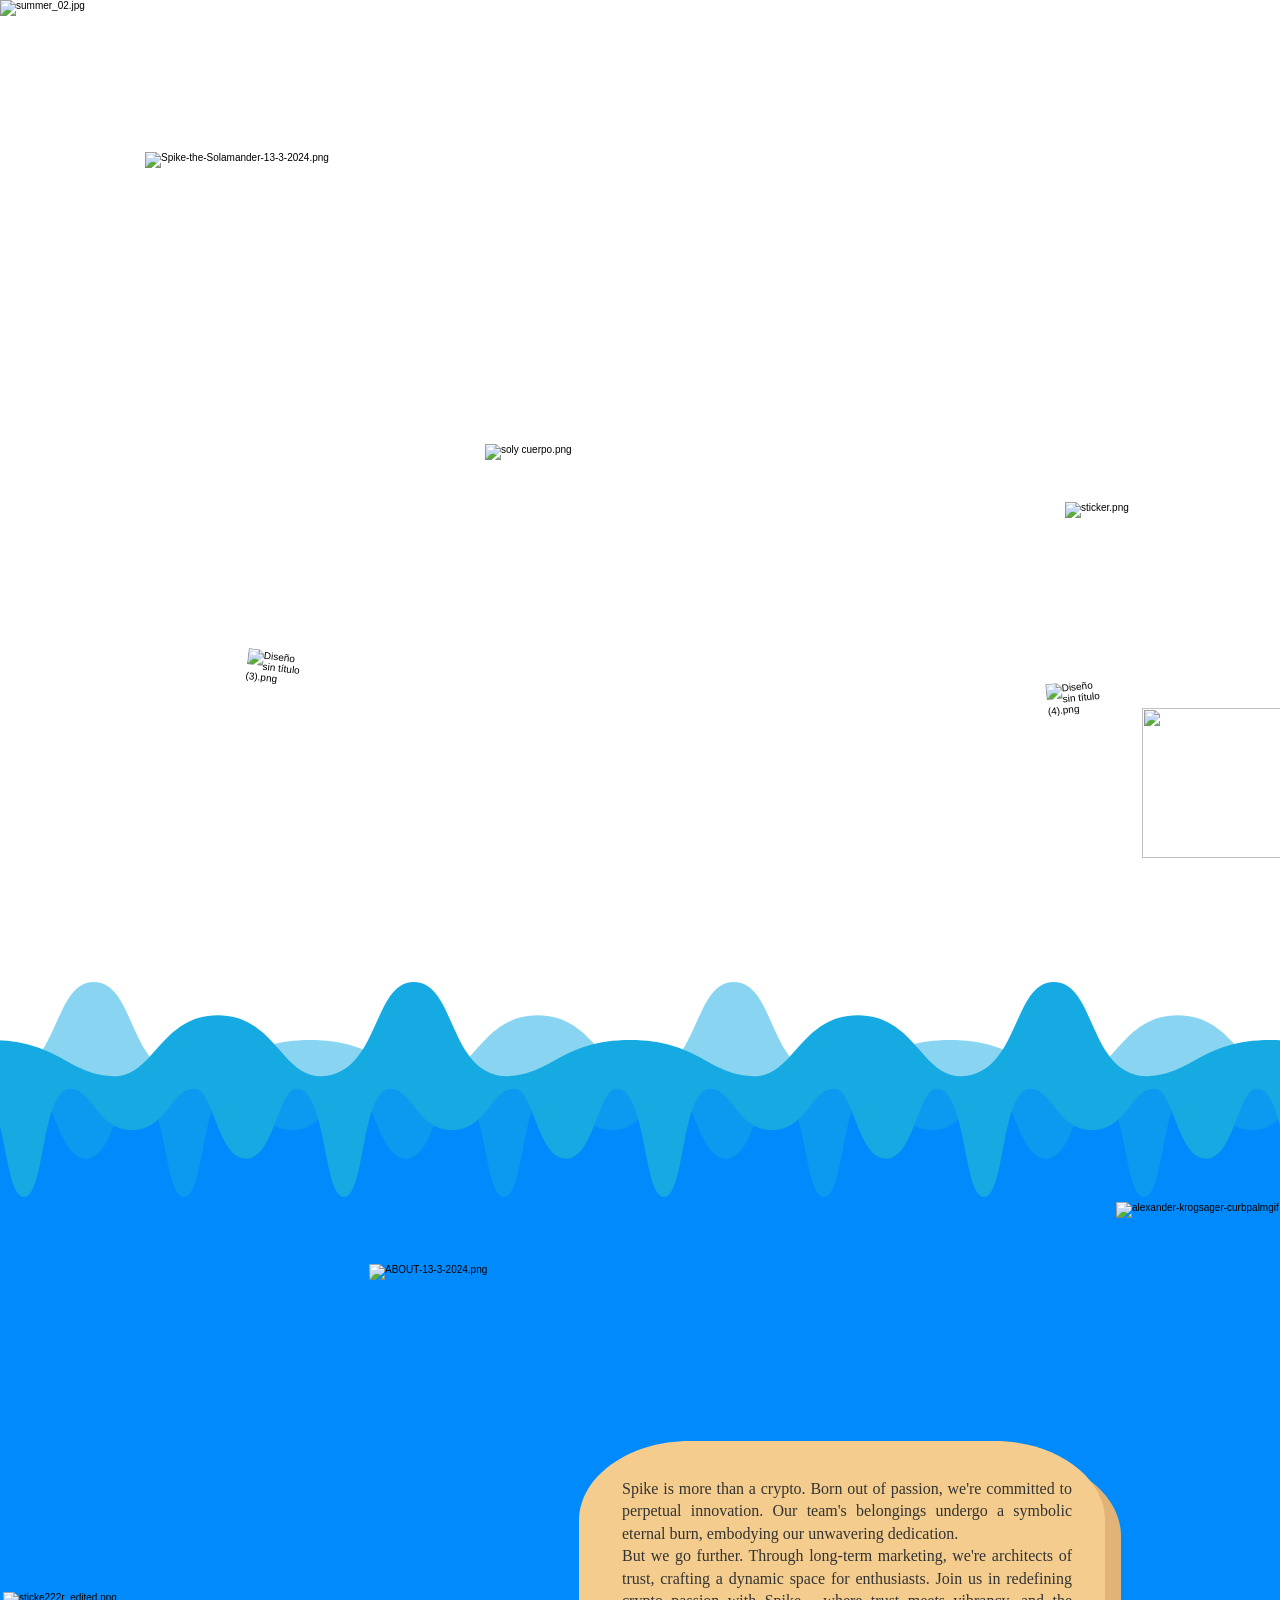
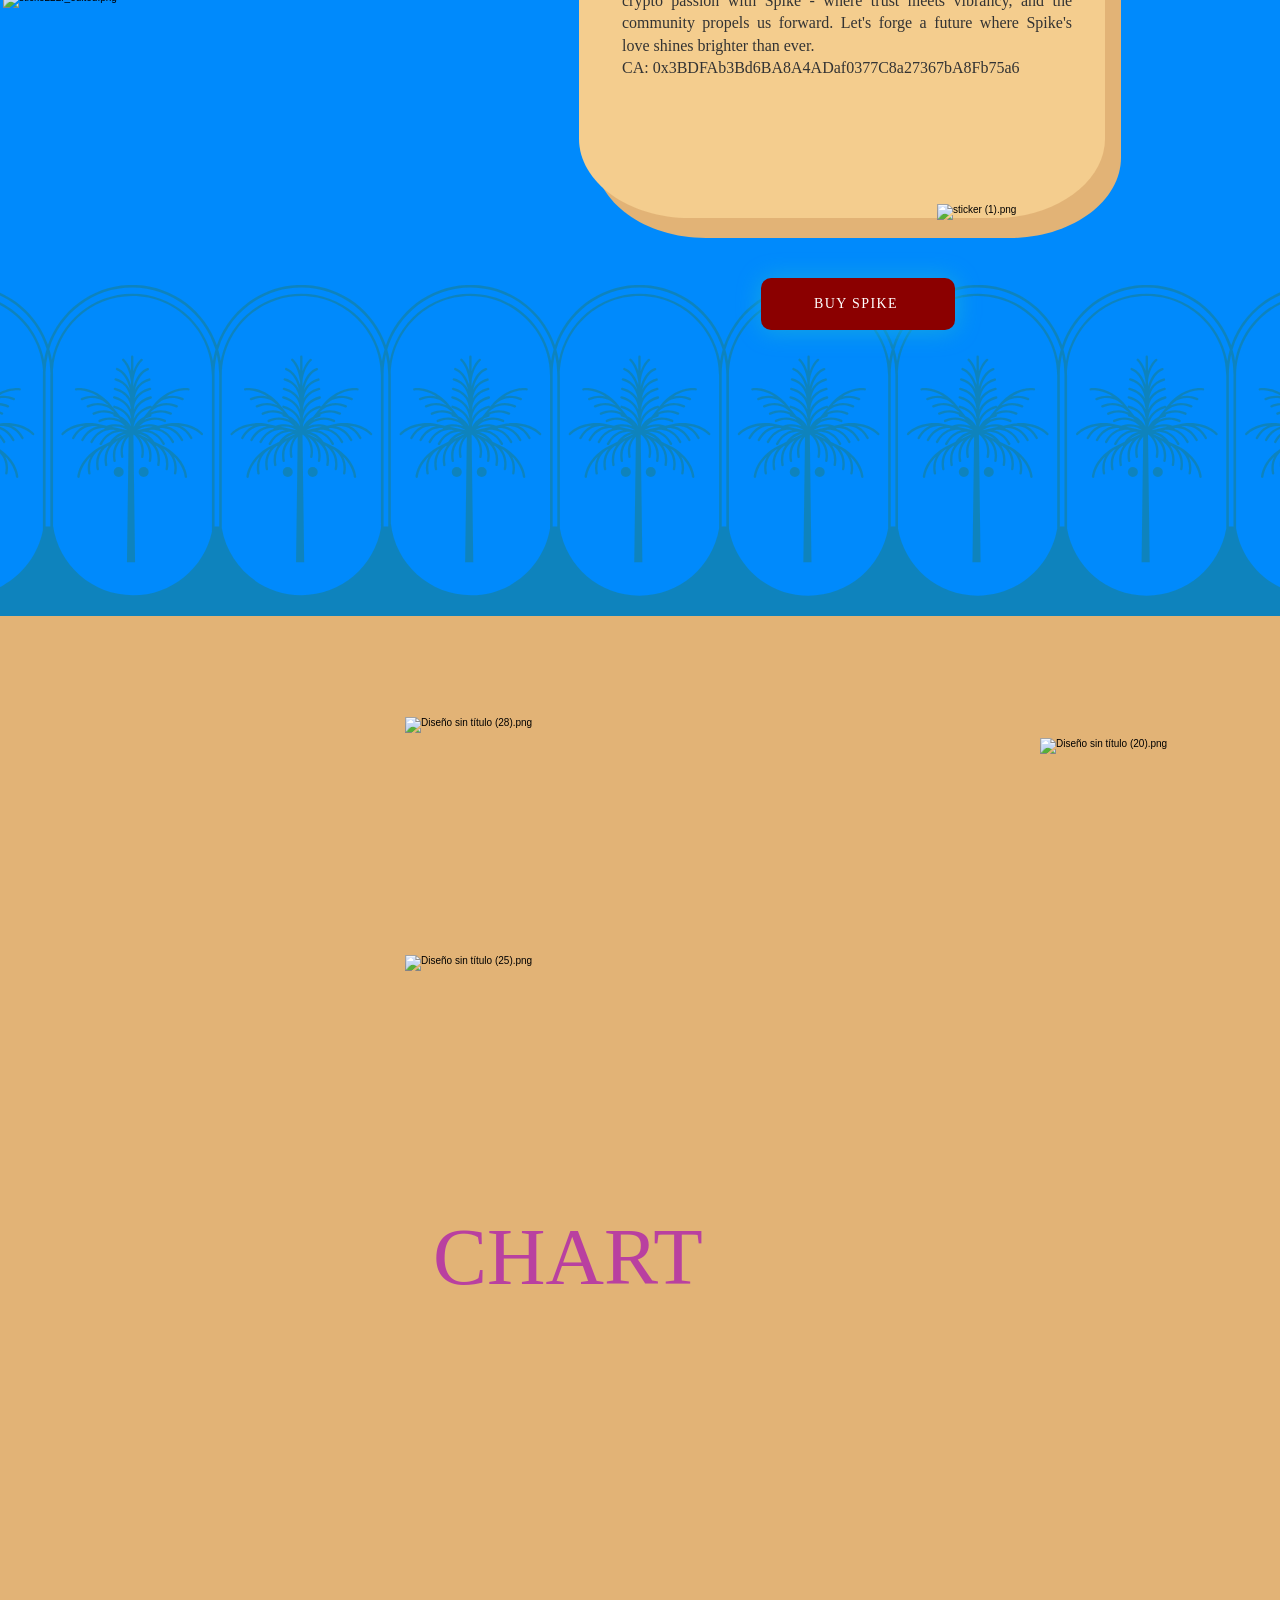
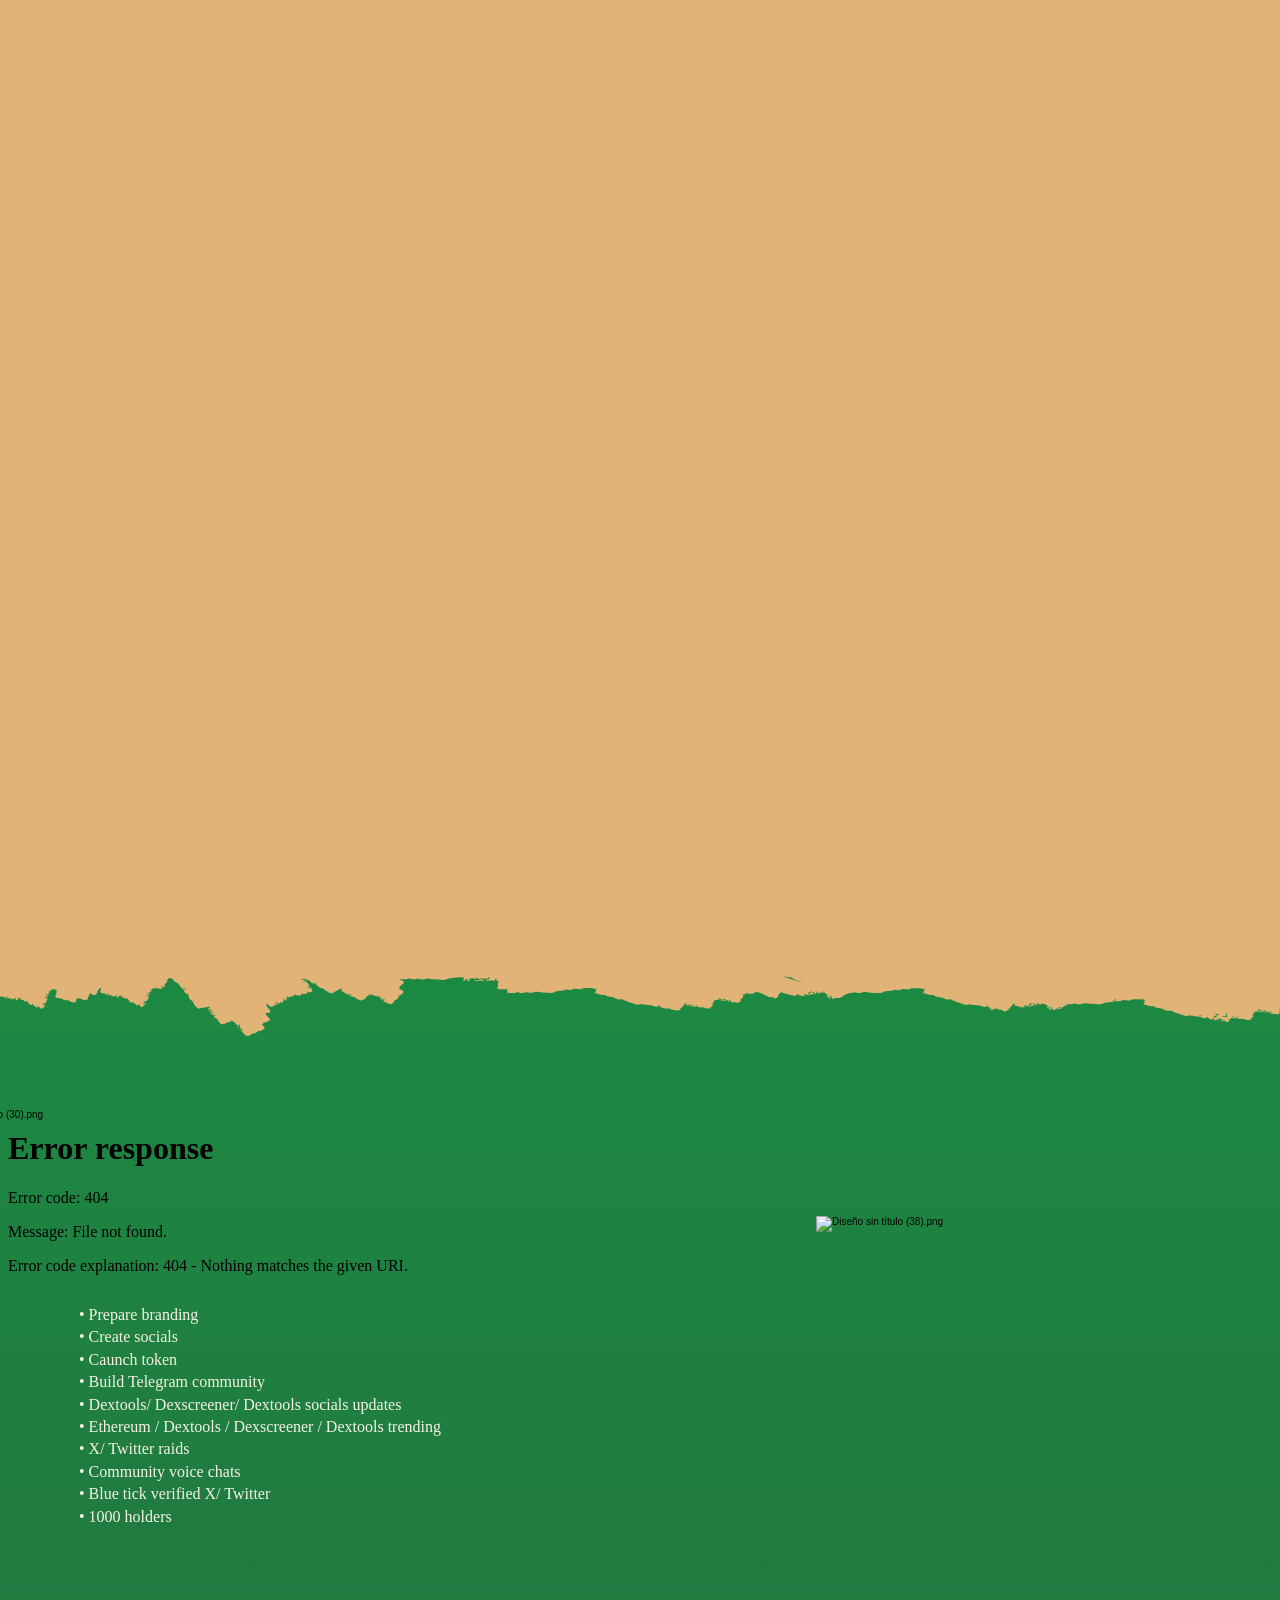
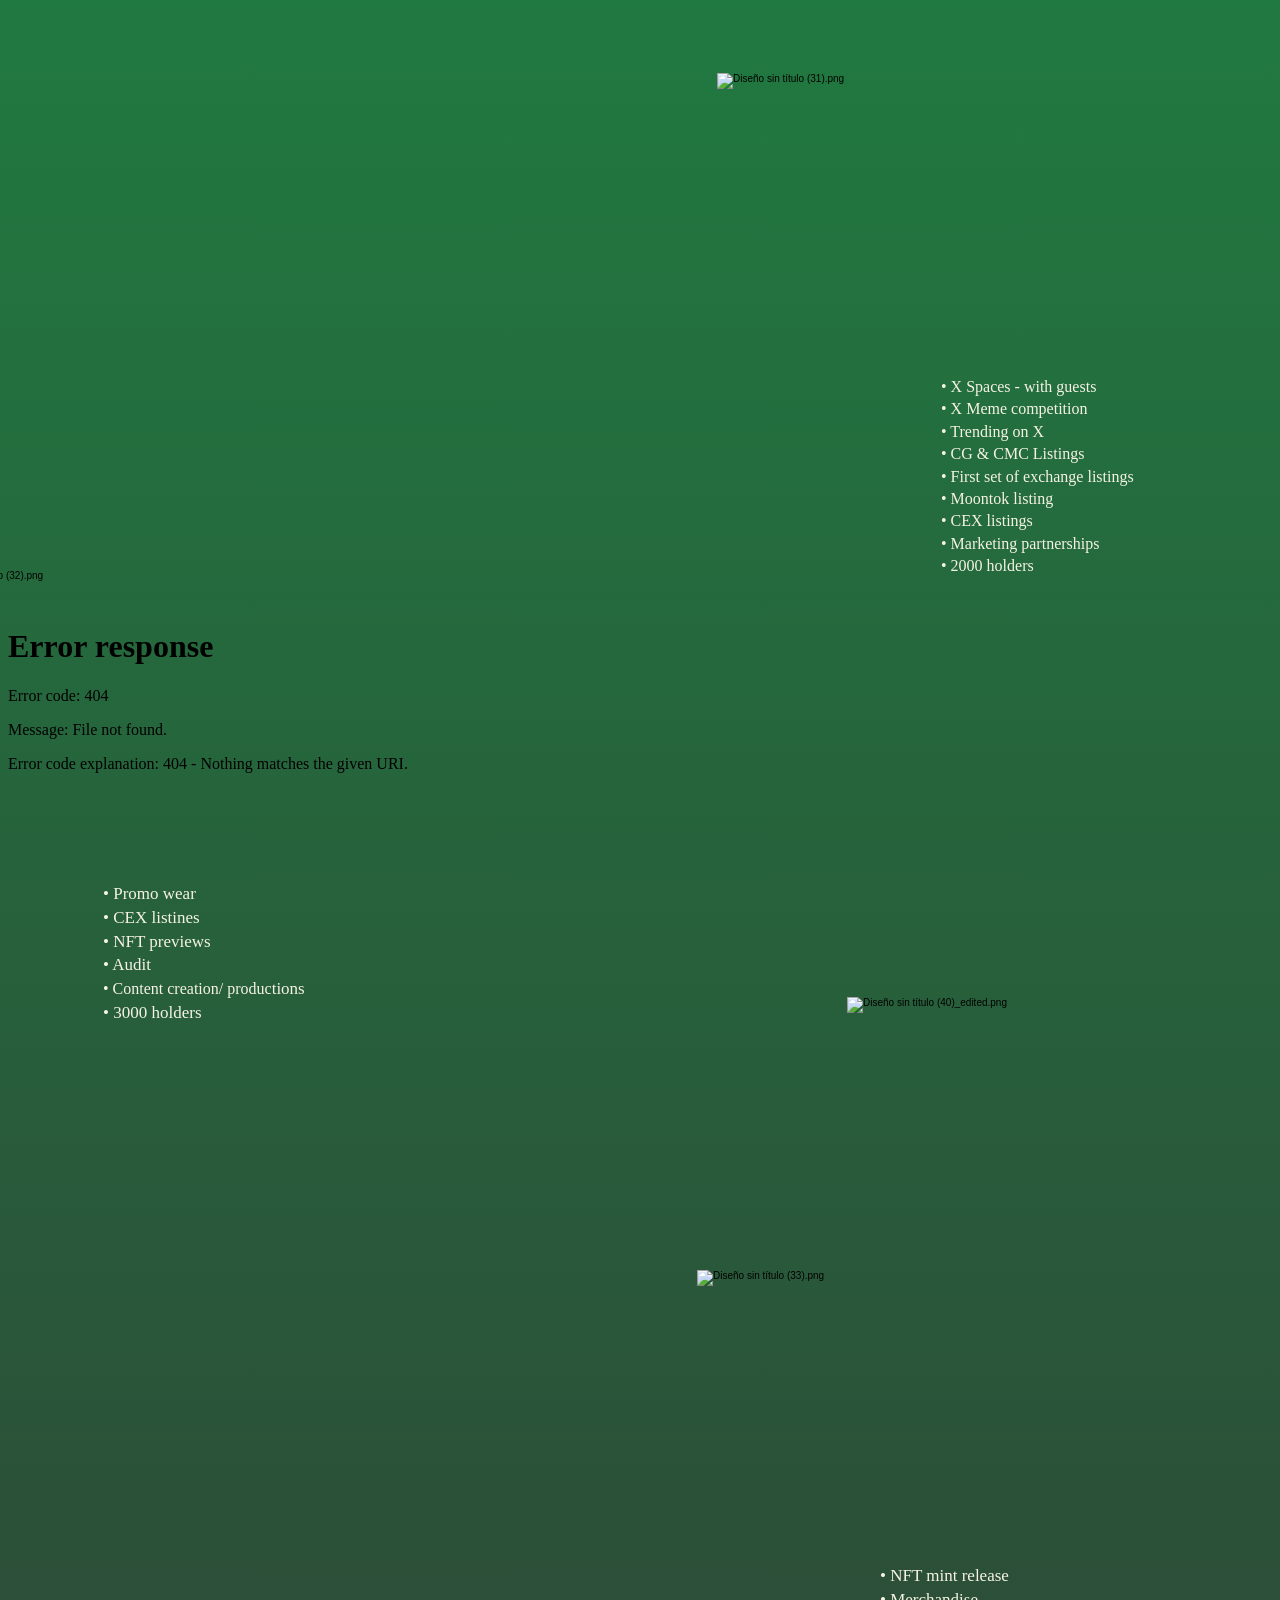
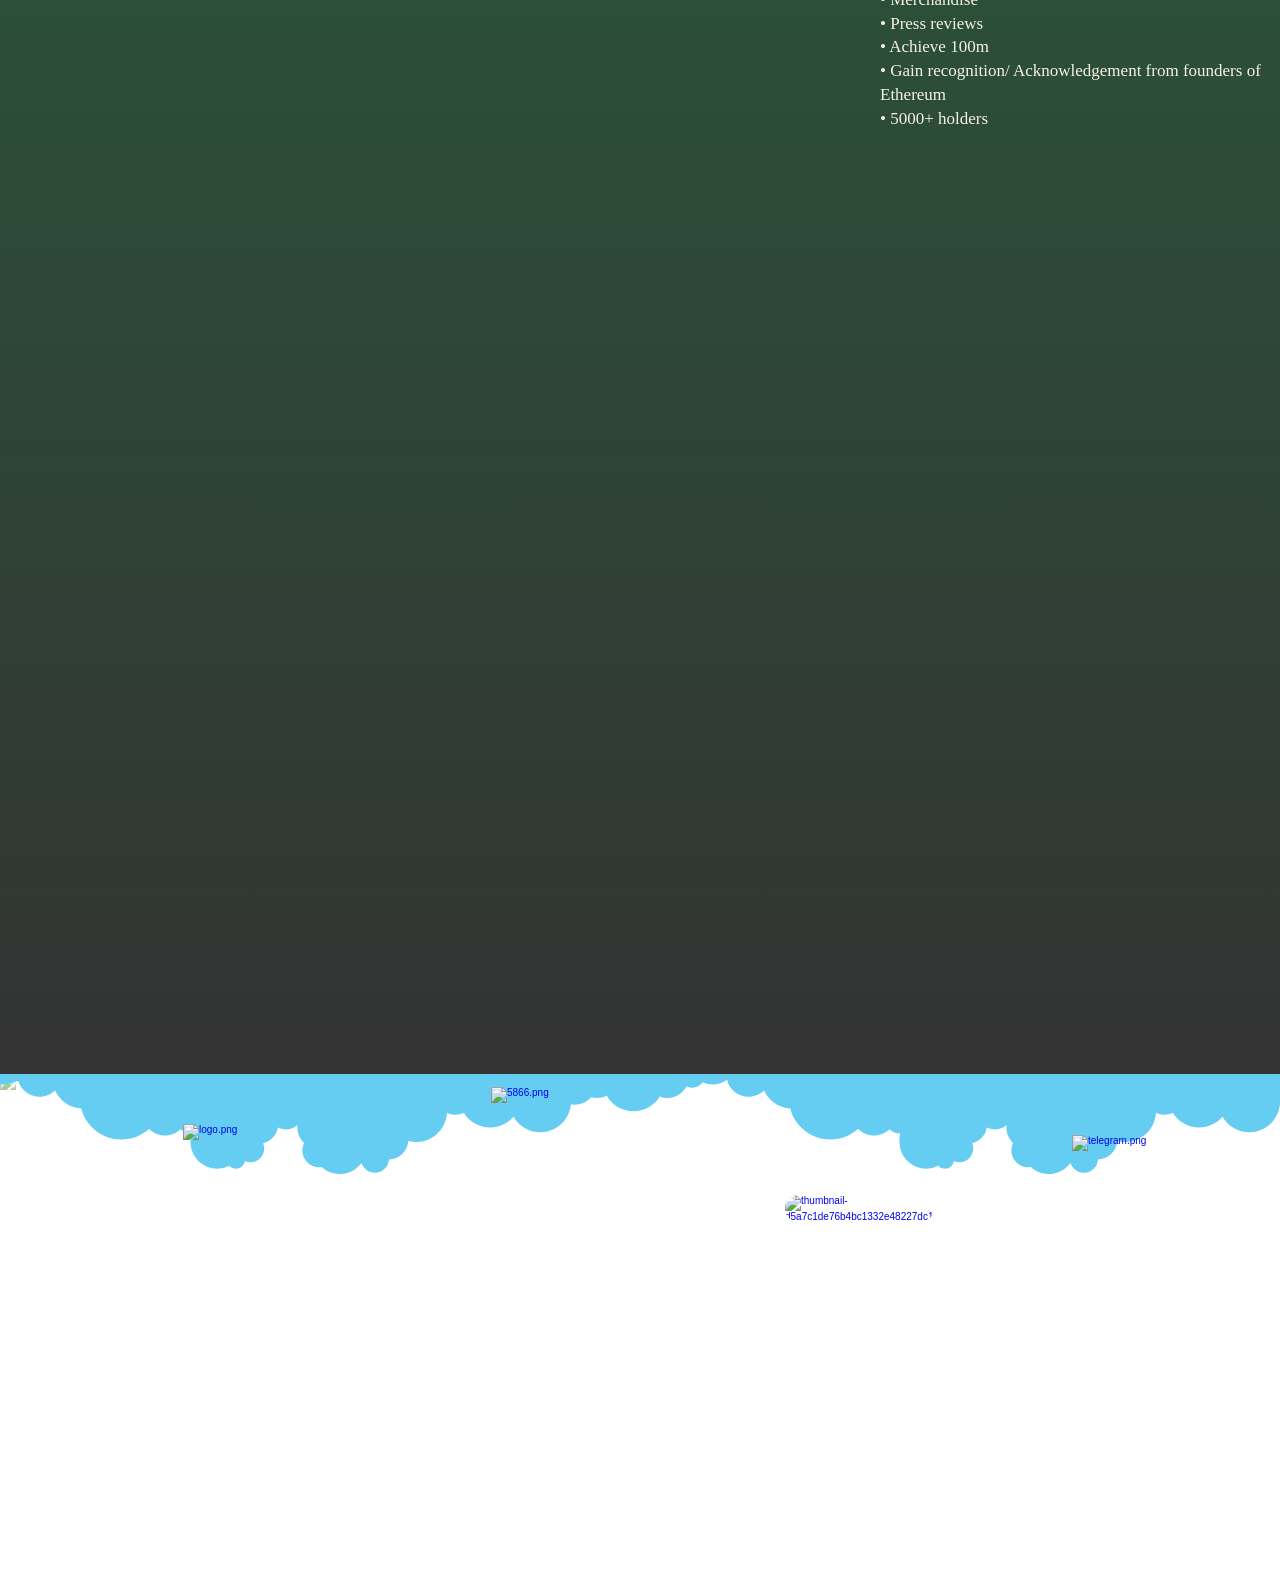
==== commit 064f1a70: "update" ====
--- a/src/index.html
+++ b/src/index.html
@@ -193,6 +193,8 @@
                                                    <div id=comp-ltp1srah class="c9GqVL QxJLC3 comp-ltp1srah wixui-rich-text" data-testid=richTextElement>
                                                       <p class="font_8 wixui-rich-text__text" style=text-align:justify;font-size:16px><span style=font-family:wfont_d50d05_fe4a84972acc4456a913827d41fc3dfe,wf_fe4a84972acc4456a913827d4,orig_kg_happy class=wixui-rich-text__text>Spike is more than a crypto. Born out of passion, we're committed to perpetual innovation. Our team's belongings undergo a symbolic eternal burn, embodying our unwavering dedication.</span></p>
                                                       <p class="font_8 wixui-rich-text__text" style=text-align:justify;font-size:16px><span style=font-family:wfont_d50d05_fe4a84972acc4456a913827d41fc3dfe,wf_fe4a84972acc4456a913827d4,orig_kg_happy class=wixui-rich-text__text>But we go further. Through long-term marketing, we're architects of trust, crafting a dynamic space for enthusiasts. Join us in redefining crypto passion with Spike - where trust meets vibrancy, and the community propels us forward. Let's forge a future where Spike's love shines brighter than ever.</span></p>
+                                                      <p class="font_8 wixui-rich-text__text" style=text-align:justify;font-size:16px><span style=font-family:wfont_d50d05_fe4a84972acc4456a913827d41fc3dfe,wf_fe4a84972acc4456a913827d4,orig_kg_happy class=wixui-rich-text__text>CA: 0x3BDFAb3Bd6BA8A4ADaf0377C8a27367bA8Fb75a6</span></p>
+                                                      <p class="font_8 wixui-rich-text__text" style=text-align:justify;font-size:16px></p>
                                                    </div>
                                                    <div id=comp-ltoyyr6v class="MazNVa comp-ltoyyr6v wixui-image" style=visibility:inherit data-angle=0 data-angle-style-location=style data-screen-in-hide=done>
                                                       <div data-testid=linkElement class=j7pOnl>
@@ -200,7 +202,7 @@
                                                       </div>
                                                    </div>
                                                    <div id=comp-ltp1z0zq class=comp-ltp1z0zq data-semantic-classname=button>
-                                                      <a data-testid=linkElement href="https://app.uniswap.org/swap?inputCurrency=ETH&outputCurrency=0x0000000000000000000000000000000000000000" target=_blank rel="noreferrer noopener" class="StylableButton2545352419__root style-ltp3czr3__root wixui-button StylableButton2545352419__link" aria-label="BUY SPIKE">
+                                                      <a data-testid=linkElement href="https://app.uniswap.org/swap?inputCurrency=ETH&outputCurrency=0x3BDFAb3Bd6BA8A4ADaf0377C8a27367bA8Fb75a6" target=_blank rel="noreferrer noopener" class="StylableButton2545352419__root style-ltp3czr3__root wixui-button StylableButton2545352419__link" aria-label="BUY SPIKE">
                                                          <div class=StylableButton2545352419__container><span class="StylableButton2545352419__label wixui-button__label" data-testid=stylablebutton-label>BUY SPIKE</span><span class="StylableButton2545352419__icon wixui-button__icon sf-hidden" aria-hidden=true data-testid=stylablebutton-icon></span></div>
                                                       </a>
                                                    </div>
@@ -231,7 +233,7 @@
                                                 <div data-mesh-id=comp-ltoyx6vtinlineContent-gridContainer data-testid=mesh-container-content>
                                                    <div id=comp-ltp3p1qu class="MazNVa comp-ltp3p1qu wixui-image" style=visibility:inherit data-angle=0 data-angle-style-location=style data-screen-in-hide=done>
                                                       <div data-testid=linkElement class=j7pOnl>
-                                                         <wow-image id=img_comp-ltp3p1qu class="HlRz5e BI8PVQ" data-image-info='{"containerId":"comp-ltp3p1qu","displayMode":"fill","targetWidth":547,"targetHeight":206,"isLQIP":true,"imageData":{"width":547,"height":206,"uri":"873d95_db34d871bac341249c12aa10512eda1d~mv2.png","name":"Diseño sin título (26).png","displayMode":"fill"}}' data-bg-effect-name data-has-ssr-src data-src=https://static.wixstatic.com/media/873d95_db34d871bac341249c12aa10512eda1d~mv2.png/v1/fill/w_547,h_206,al_c,q_85,enc_auto/Dise%C3%B1o%20sin%20t%C3%ADtulo%20(26).png><img src=images/38.png alt="Diseño sin título (26).png" style="width:547px;height:206px;object-fit:cover;object-position:50% 50%" fetchpriority=high width=547 height=206></wow-image>
+                                                       
                                                       </div>
                                                    </div>
                                                    <div id=comp-ltp3p1qq class="MazNVa comp-ltp3p1qq wixui-image" style=visibility:inherit data-angle=0 data-angle-style-location=style data-screen-in-hide=done>
@@ -253,7 +255,7 @@
                                                    <div id=comp-ltp561x8 class="comp-ltp561x8 _xg6_p">
                                                    <wix-iframe data-src>
 
-<style>#dexscreener-embed{position:relative;width:100%;padding-bottom:125%;}@media(min-width:1400px){#dexscreener-embed{padding-bottom:65%;}}#dexscreener-embed iframe{position:absolute;width:100%;height:100%;top:0;left:0;border:0;}</style><div id="dexscreener-embed"><iframe src="https://dexscreener.com/ethereum/0x0000000000000000000000000000000000000000?embed=1&theme=dark"></iframe></div>
+<style>#dexscreener-embed{position:relative;width:100%;padding-bottom:125%;}@media(min-width:1400px){#dexscreener-embed{padding-bottom:65%;}}#dexscreener-embed iframe{position:absolute;width:100%;height:100%;top:0;left:0;border:0;}</style><div id="dexscreener-embed"><iframe src="https://dexscreener.com/ethereum/0x3717e52d215b051891f69d9e897a97960f3dd878?embed=1&theme=dark"></iframe></div>
                                                    </wix-iframe>
 
                                                    </div>
@@ -389,27 +391,27 @@
                                                       </div>
                                                    </div>
                                                    <div id=comp-ltox82i6 class="MazNVa comp-ltox82i6 wixui-image rYiAuL">
-                                                      <a data-testid=linkElement href=https://t.me/solyonsol target=_blank rel="noreferrer noopener" class=j7pOnl>
+                                                      <a data-testid=linkElement href=https://t.me/spikebeachchannel target=_blank rel="noreferrer noopener" class=j7pOnl>
                                                          <wow-image id=img_comp-ltox82i6 class="HlRz5e BI8PVQ" data-image-info='{"containerId":"comp-ltox82i6","displayMode":"fill","targetWidth":140,"targetHeight":140,"isLQIP":true,"imageData":{"width":512,"height":512,"uri":"873d95_854f253829c04ce58889012737fb3c95~mv2.png","name":"telegram.png","displayMode":"fill"}}' data-bg-effect-name data-has-ssr-src data-src=https://static.wixstatic.com/media/873d95_854f253829c04ce58889012737fb3c95~mv2.png/v1/fill/w_140,h_140,al_c,q_85,usm_0.66_1.00_0.01,enc_auto/telegram.png><img src=images/53.png alt=telegram.png style="width:140px;height:140px;object-fit:cover;object-position:50% 50%" fetchpriority=high width=140 height=140></wow-image>
                                                       </a>
                                                    </div>
                                                    <div id=comp-ltox8pfc class="MazNVa comp-ltox8pfc wixui-image rYiAuL">
-                                                      <a data-testid=linkElement href=https://dexscreener.com/ethereum/0x0000000000000000000000000000000000000000 target=_blank rel="noreferrer noopener" class=j7pOnl>
+                                                      <a data-testid=linkElement href=https://dexscreener.com/ethereum/0x3717e52d215b051891f69d9e897a97960f3dd878 target=_blank rel="noreferrer noopener" class=j7pOnl>
                                                          <wow-image id=img_comp-ltox8pfc class="HlRz5e BI8PVQ" data-image-info='{"containerId":"comp-ltox8pfc","displayMode":"fill","targetWidth":149,"targetHeight":149,"isLQIP":true,"imageData":{"width":250,"height":250,"uri":"873d95_353596a7733944ec9241f4fde74e02ac~mv2.png","name":"thumbnail-d5a7c1de76b4bc1332e48227dc1d1582c2c92721b5552aae76664eecb68345c9.png","displayMode":"fill"}}' data-bg-effect-name data-has-ssr-src data-src=https://static.wixstatic.com/media/873d95_353596a7733944ec9241f4fde74e02ac~mv2.png/v1/fill/w_149,h_149,al_c,q_85,usm_0.66_1.00_0.01,enc_auto/thumbnail-d5a7c1de76b4bc1332e48227dc1d1582c2c92721b5552aae76664eecb68345c9.png><img src=dexscreener.png alt=thumbnail-d5a7c1de76b4bc1332e48227dc1d1582c2c92721b5552aae76664eecb68345c9.png style="height:149px;object-fit:cover;object-position:50% 50%; border-radius: 25px;" fetchpriority=high height=149></wow-image>
                                                       </a>
                                                    </div>
                                                    <div id=comp-ltox96mh class="MazNVa comp-ltox96mh wixui-image rYiAuL">
-                                                      <a data-testid=linkElement href=https://twitter.com/solyonsol target=_blank rel="noreferrer noopener" class=j7pOnl>
+                                                      <a data-testid=linkElement href=https://x.com/ceo_spike target=_blank rel="noreferrer noopener" class=j7pOnl>
                                                          <wow-image id=img_comp-ltox96mh class="HlRz5e BI8PVQ" data-image-info='{"containerId":"comp-ltox96mh","displayMode":"fill","targetWidth":140,"targetHeight":140,"isLQIP":true,"imageData":{"width":512,"height":512,"uri":"873d95_f90892762eaa4cbda763dfb498ba0115~mv2.png","name":"logos.png","displayMode":"fill"}}' data-bg-effect-name data-has-ssr-src data-src=https://static.wixstatic.com/media/873d95_f90892762eaa4cbda763dfb498ba0115~mv2.png/v1/fill/w_140,h_140,al_c,q_85,usm_0.66_1.00_0.01,enc_auto/logos.png><img src=images/55.png alt=logos.png style="width:140px;height:140px;object-fit:cover;object-position:50% 50%" fetchpriority=high width=140 height=140></wow-image>
                                                       </a>
                                                    </div>
                                                    <div id=comp-ltoxjood class="MazNVa comp-ltoxjood wixui-image rYiAuL">
-                                                      <a data-testid=linkElement href=https://etherscan.io/token/0x0000000000000000000000000000000000000000 target=_blank rel="noreferrer noopener" class=j7pOnl>
+                                                      <a data-testid=linkElement href=https://etherscan.io/token/0x3BDFAb3Bd6BA8A4ADaf0377C8a27367bA8Fb75a6 target=_blank rel="noreferrer noopener" class=j7pOnl>
                                                          <wow-image id=img_comp-ltoxjood class="HlRz5e BI8PVQ" data-image-info='{"containerId":"comp-ltoxjood","displayMode":"fill","targetWidth":175,"targetHeight":175,"isLQIP":true,"imageData":{"width":200,"height":200,"uri":"873d95_e20aece4c55b49c8b225ad344a484ef4~mv2.png","name":"logo.png","displayMode":"fill"}}' data-bg-effect-name data-has-ssr-src data-src=https://static.wixstatic.com/media/873d95_e20aece4c55b49c8b225ad344a484ef4~mv2.png/v1/fill/w_175,h_175,al_c,q_85,usm_0.66_1.00_0.01,enc_auto/logo.png><img src=etherscan.png alt=logo.png style="width:150px;height:150px;object-fit:cover;object-position:50% 50%" fetchpriority=high width=150 height=150></wow-image>
                                                       </a>
                                                    </div>
                                                    <div id=comp-ltoxjwp7 class="MazNVa comp-ltoxjwp7 wixui-image rYiAuL">
-                                                      <a data-testid=linkElement href="https://www.dextools.io/app/en/ether/pair-explorer/0x0000000000000000000000000000000000000000" target=_blank rel="noreferrer noopener" class=j7pOnl>
+                                                      <a data-testid=linkElement href="https://www.dextools.io/app/en/ether/pair-explorer/0x3717e52d215b051891f69d9e897a97960f3dd878?t=1720668908330" target=_blank rel="noreferrer noopener" class=j7pOnl>
                                                          <wow-image id=img_comp-ltoxjwp7 class="HlRz5e BI8PVQ" data-image-info='{"containerId":"comp-ltoxjwp7","displayMode":"fill","targetWidth":200,"targetHeight":200,"isLQIP":true,"imageData":{"width":200,"height":200,"uri":"873d95_8d1344aa40294c4986e0ca44ac8df1dd~mv2.png","name":"5866.png","displayMode":"fill"}}' data-bg-effect-name data-has-ssr-src data-src=https://static.wixstatic.com/media/873d95_8d1344aa40294c4986e0ca44ac8df1dd~mv2.png/v1/fill/w_200,h_200,al_c,q_85,enc_auto/5866.png><img src=images/57.png alt=5866.png style="width:200px;height:200px;object-fit:cover;object-position:50% 50%" fetchpriority=high width=200 height=200></wow-image>
                                                       </a>
                                                    </div>
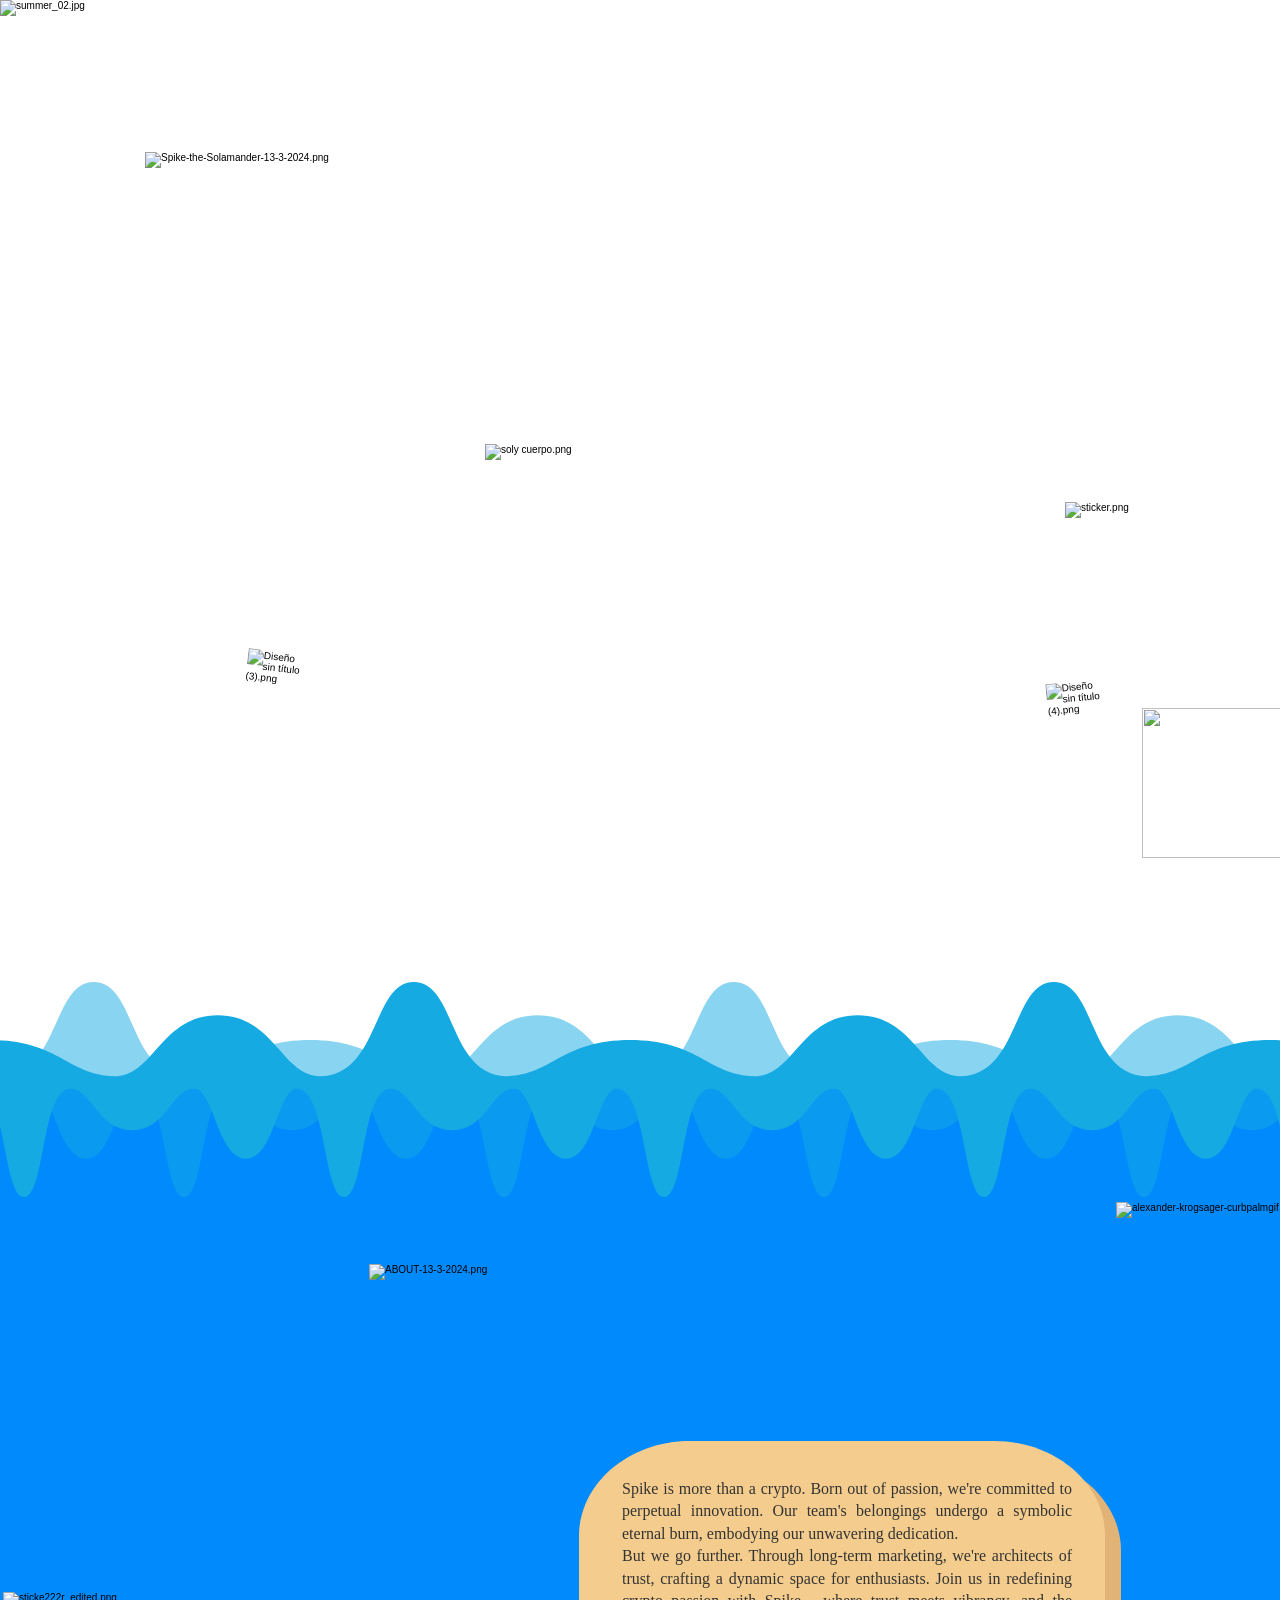
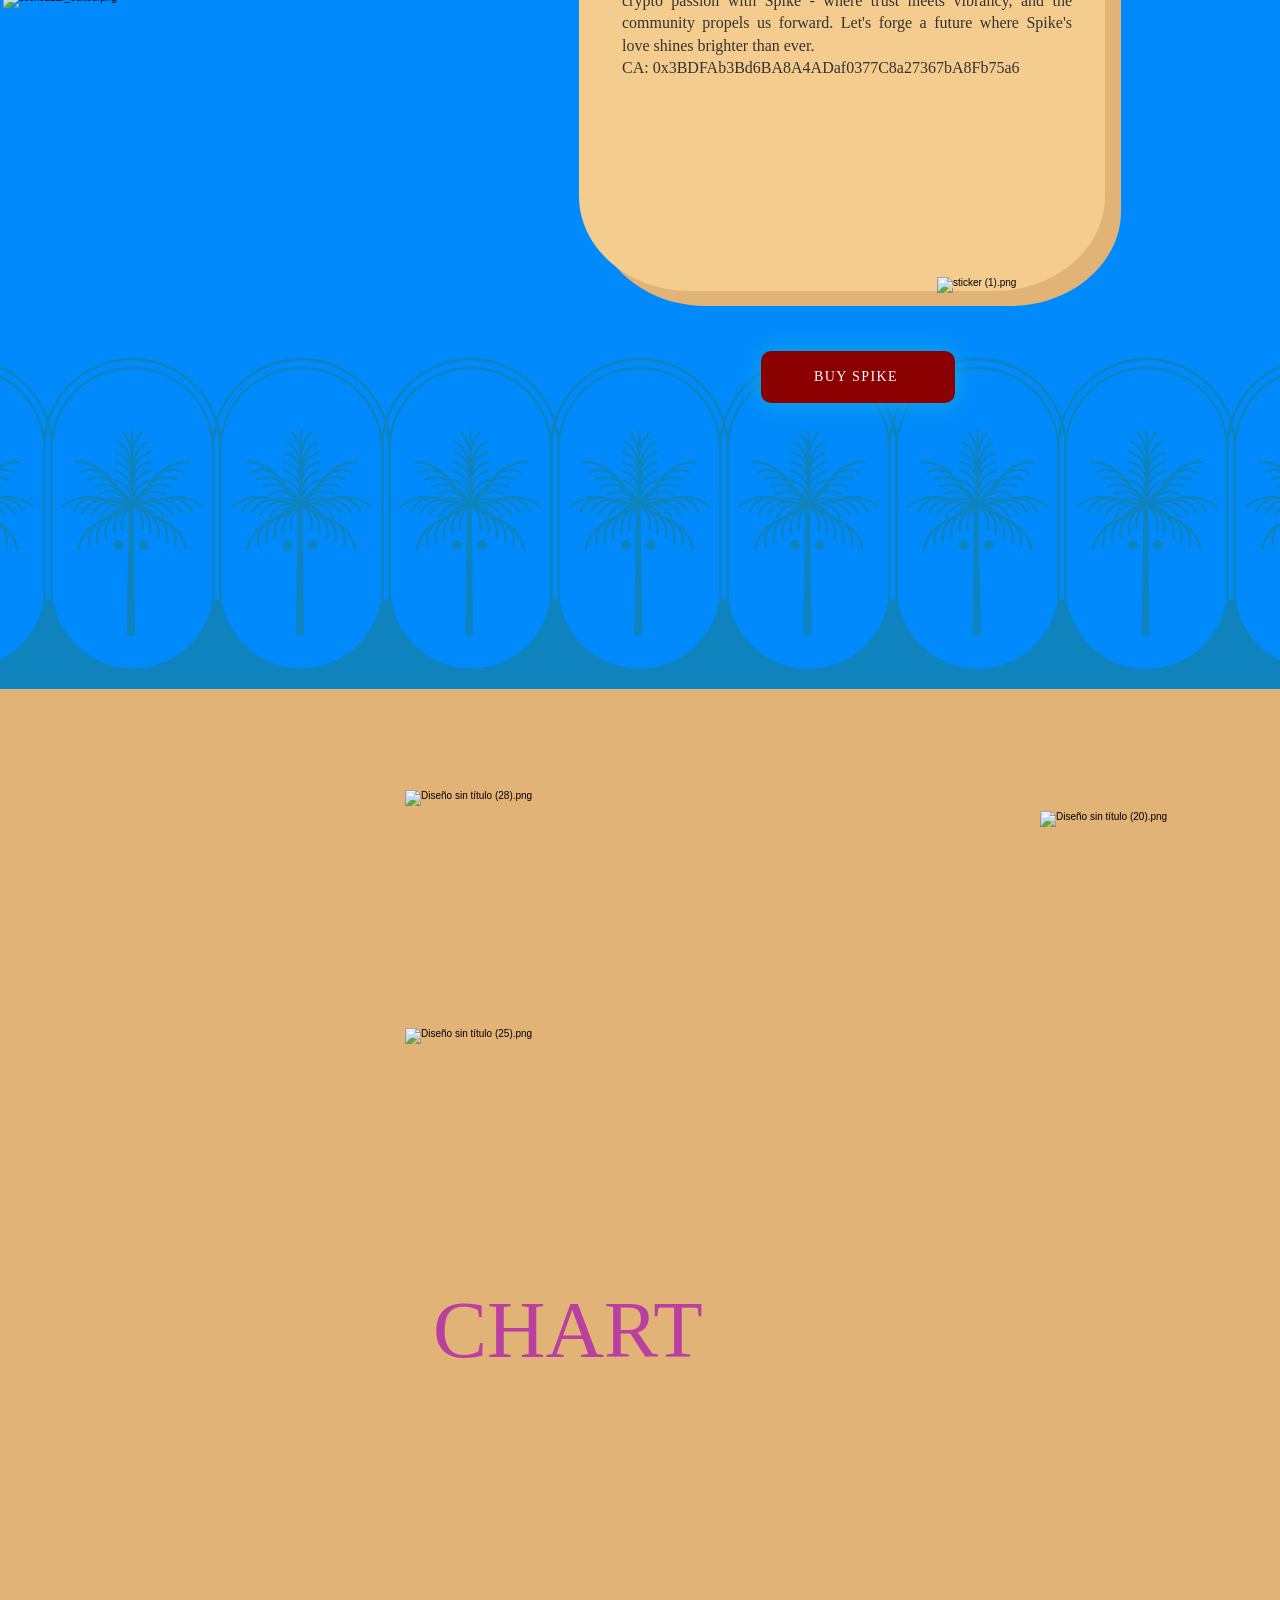
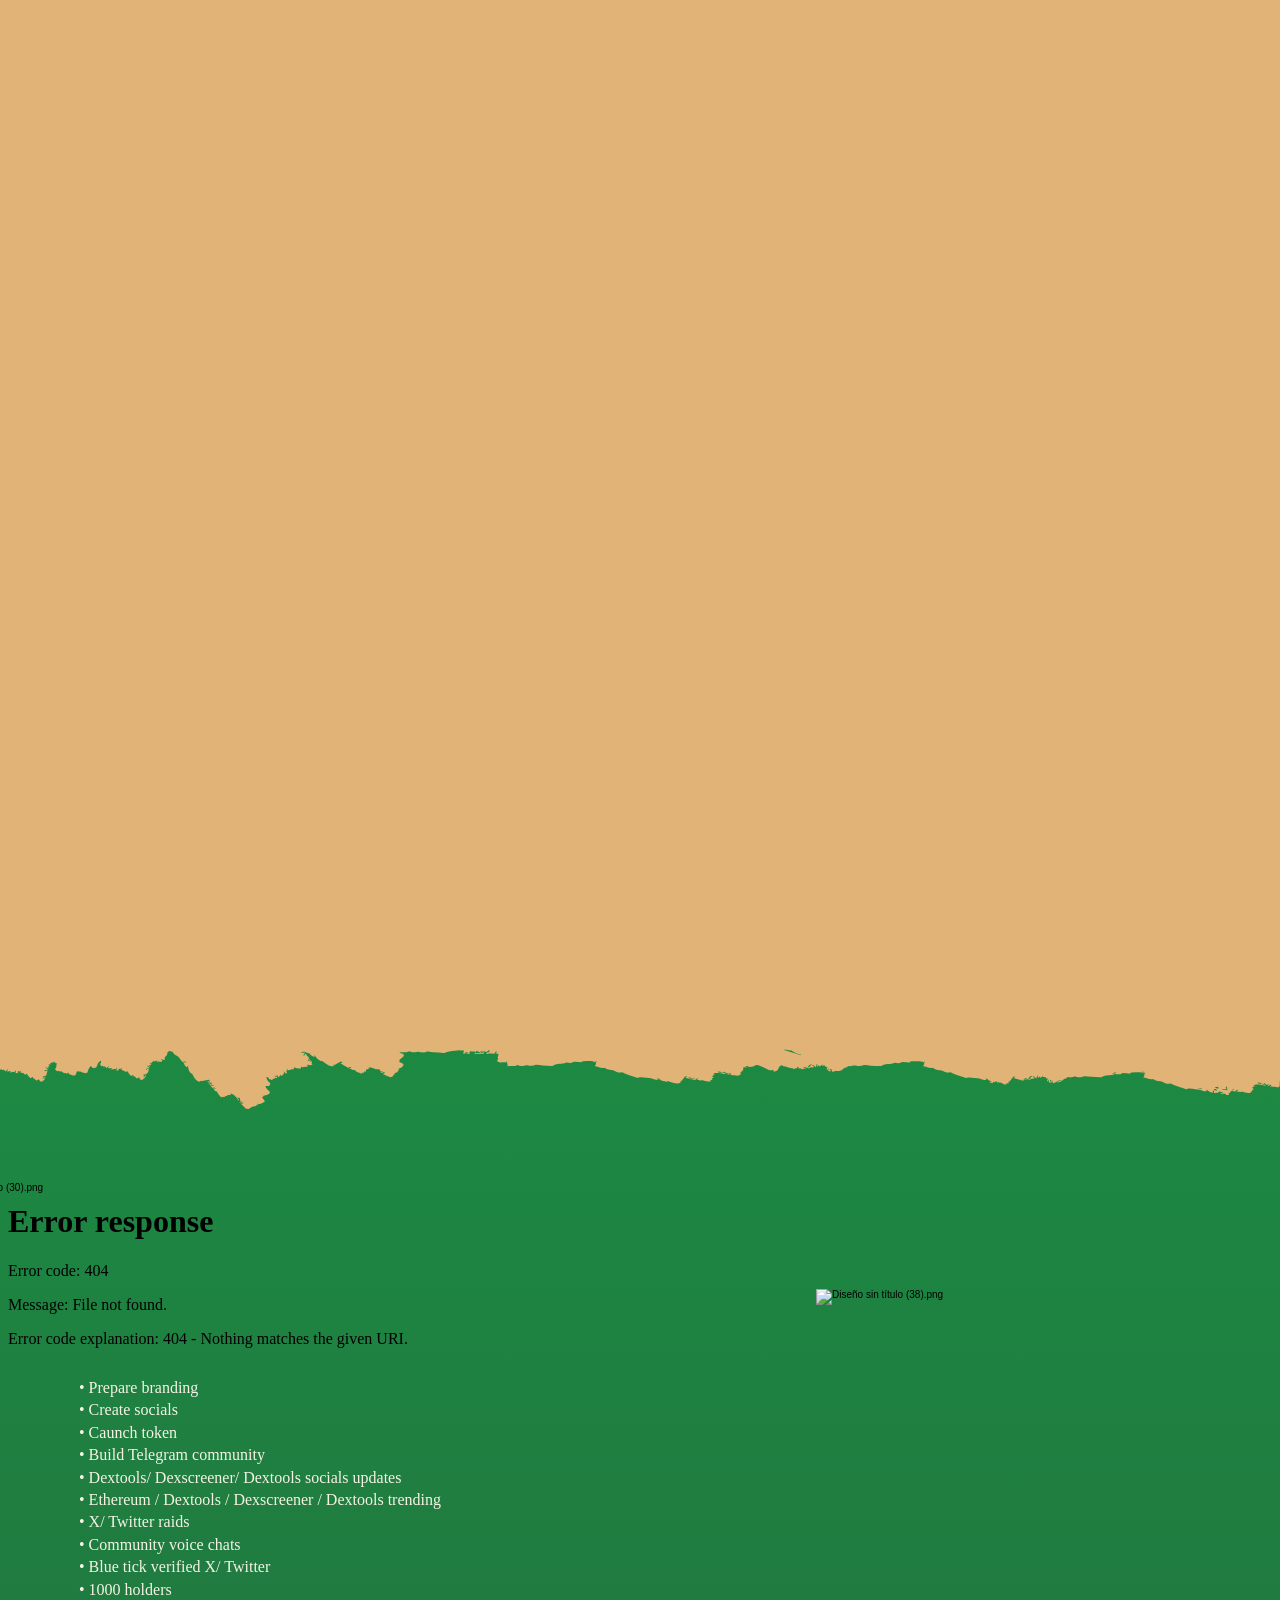
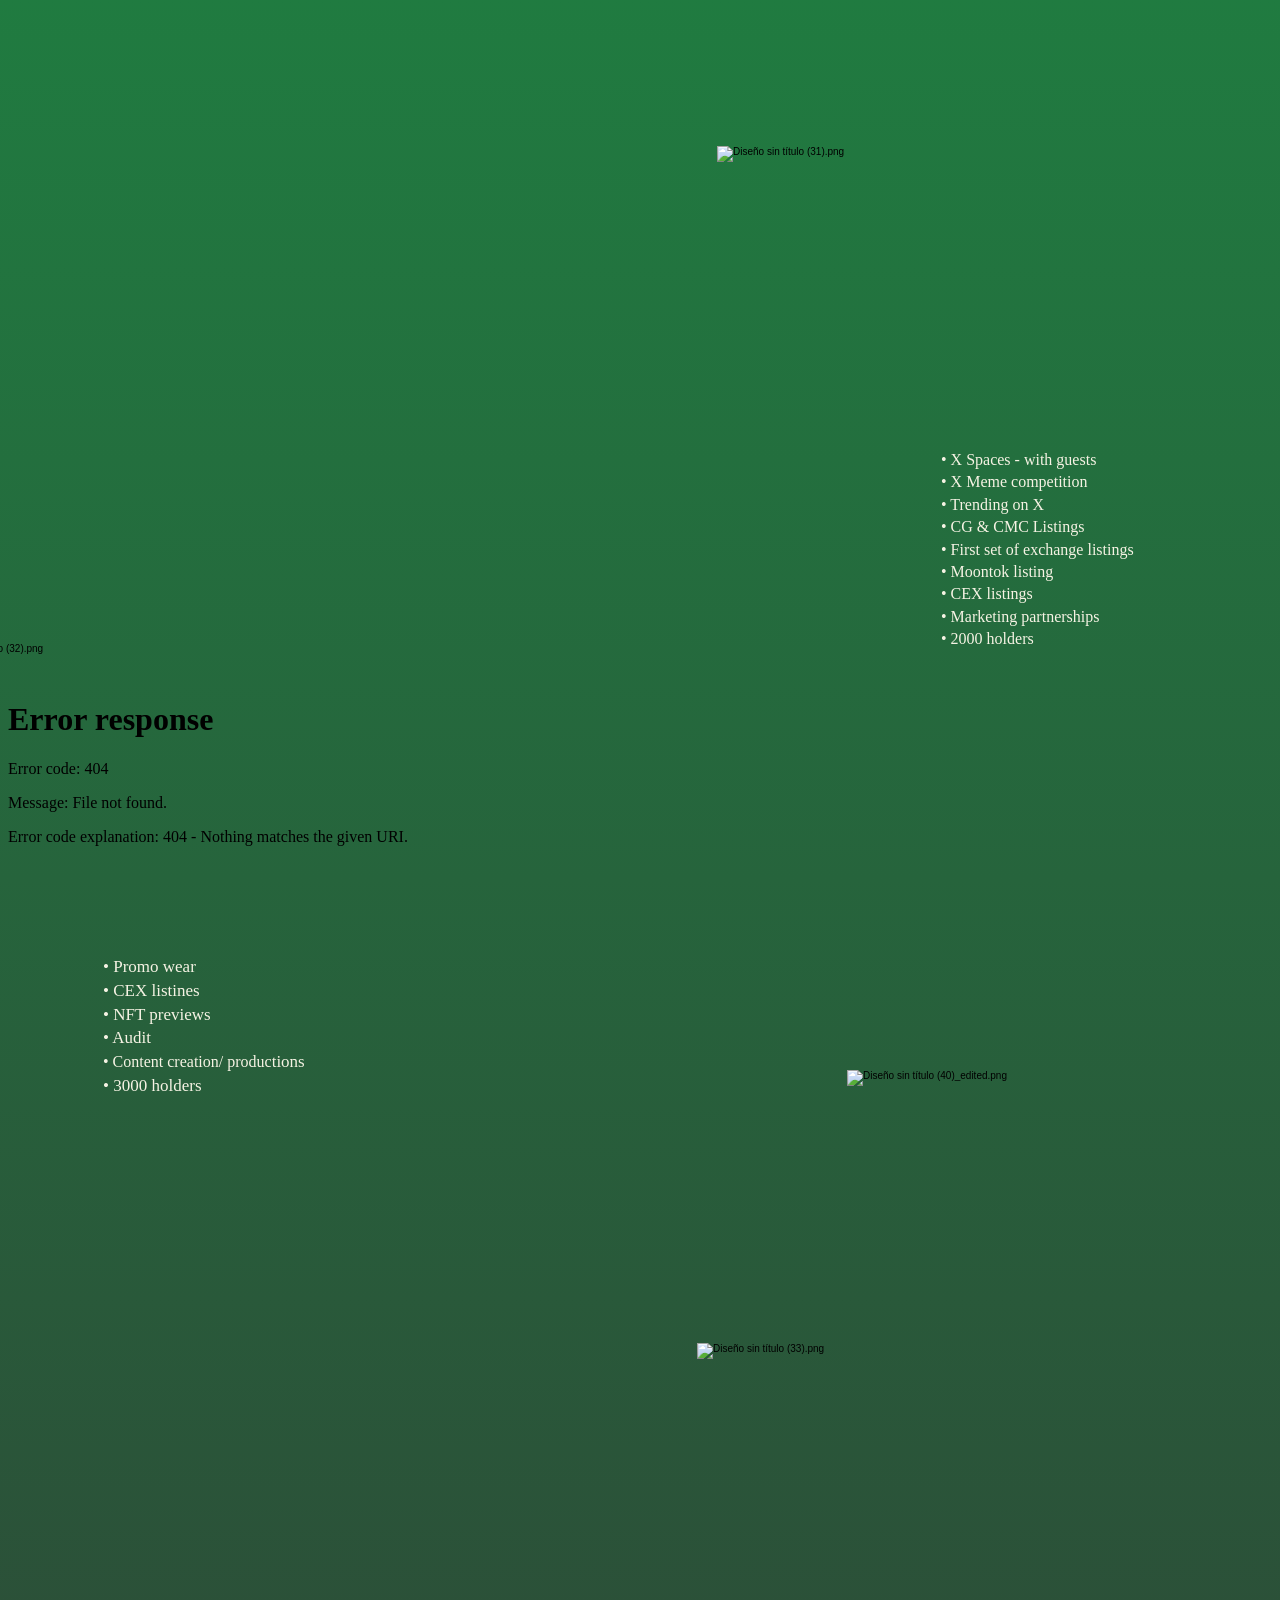
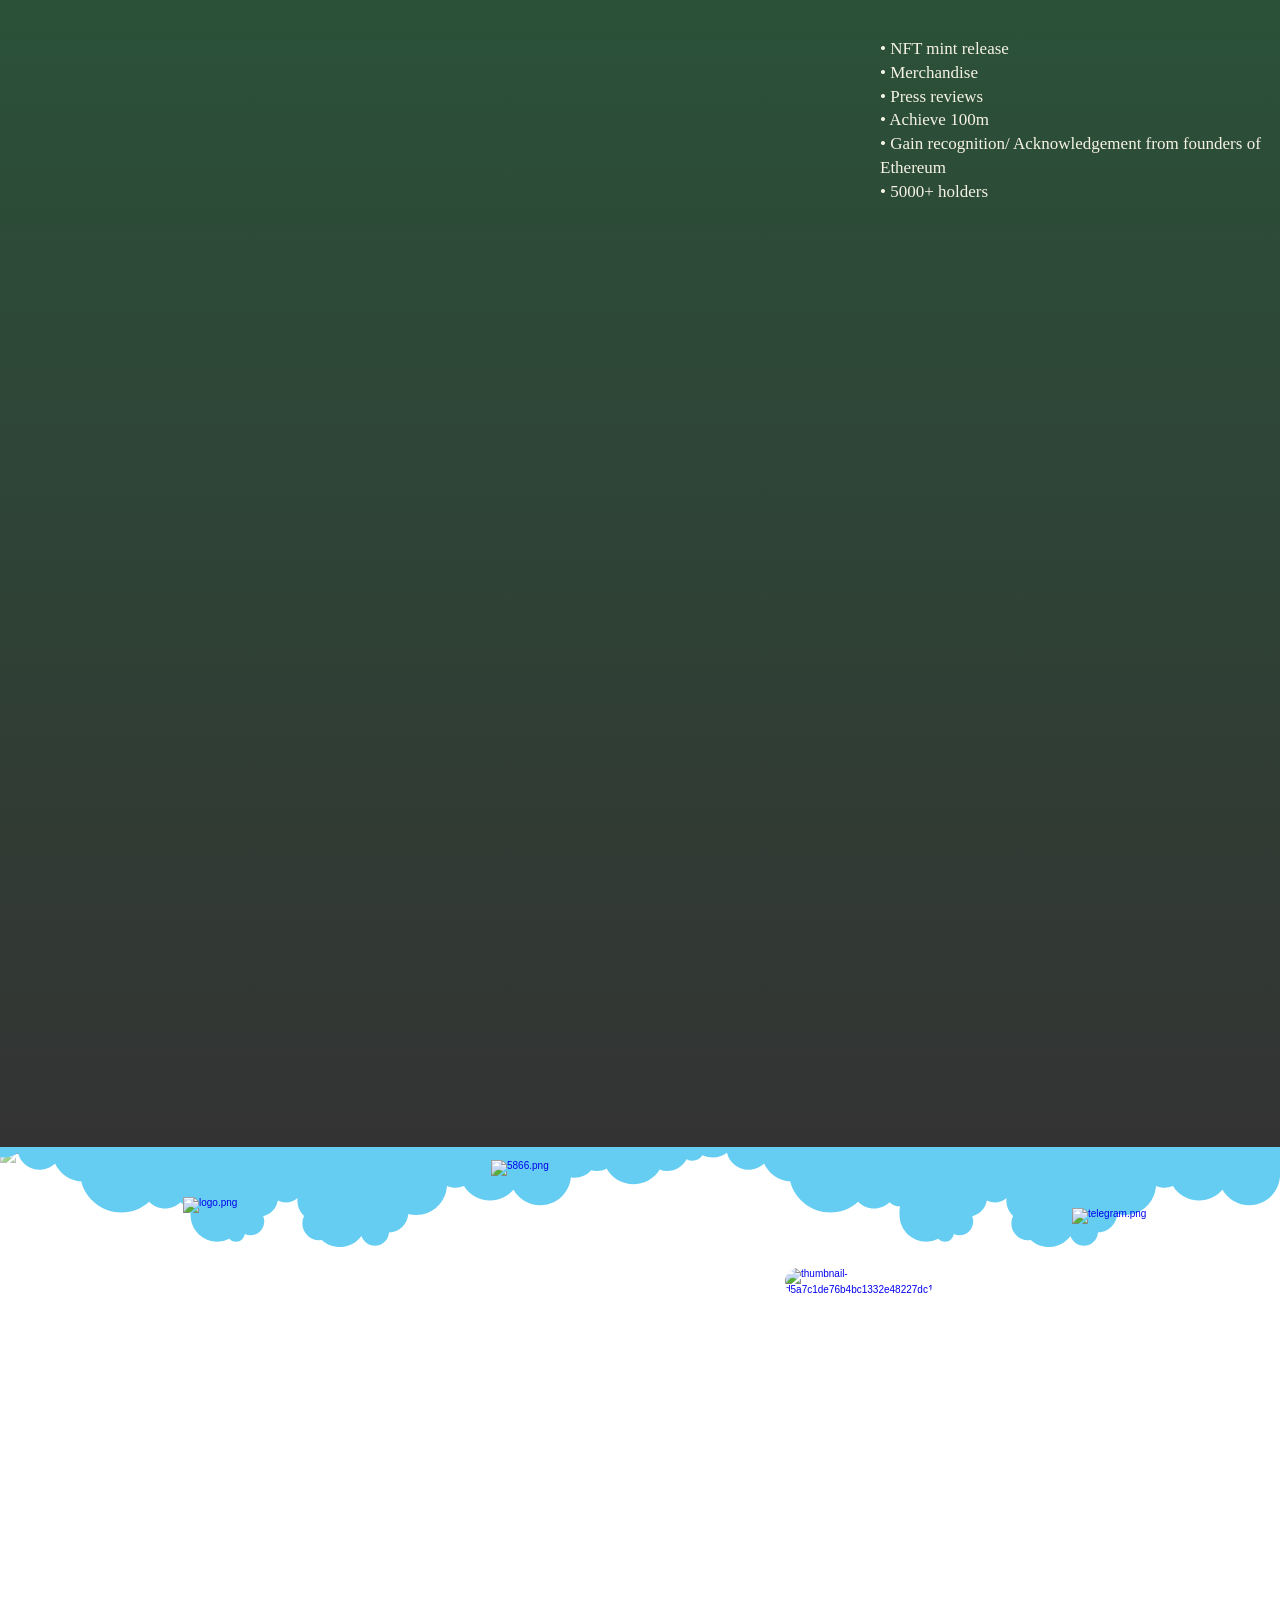
==== commit aad78b8e: "update" ====
--- a/src/index.html
+++ b/src/index.html
@@ -55,7 +55,7 @@
 
       <pages-css id=pages-css>
          <style id=css_masterPage class=sf-hidden>#masterPage:not(.landingPage) #PAGES_CONTAINER{margin-top:0px;margin-bottom:0px}#masterPage{left:0;margin-left:0;width:100%;min-width:0}#PAGES_CONTAINER{--pinned-layer-in-container:51;--above-all-in-container:49}:root,:host,.spxThemeOverride{--color_0:255,255,255;--color_1:255,255,255;--color_2:0,0,0;--color_3:237,28,36;--color_4:0,136,203;--color_5:255,203,5;--color_6:114,114,114;--color_7:176,176,176;--color_8:255,255,255;--color_9:114,114,114;--color_10:176,176,176;--color_11:255,255,255;--color_12:232,230,230;--color_13:199,199,199;--color_14:51,51,51;--color_15:51,51,51;--color_16:229,240,254;--color_17:200,224,254;--color_18:0,87,225;--color_19:0,58,150;--color_20:0,29,75;--color_21:249,197,180;--color_22:243,167,143;--color_23:237,88,41;--color_24:158,59,27;--color_25:79,29,14;--color_26:210,172,247;--color_27:186,131,240;--color_28:128,21,232;--color_29:85,14,155;--color_30:43,7,77;--color_31:177,211,187;--color_32:127,168,139;--color_33:64,124,81;--color_34:43,83,54;--color_35:21,41,27;--color_36:255,255,255;--color_37:51,51,51;--color_38:232,230,230;--color_39:199,199,199;--color_40:89,89,89;--color_41:0,87,225;--color_42:229,240,254;--color_43:200,224,254;--color_44:255,255,255;--color_45:51,51,51;--color_46:51,51,51;--color_47:89,89,89;--color_48:0,87,225;--color_49:0,87,225;--color_50:255,255,255;--color_51:255,255,255;--color_52:0,87,225;--color_53:0,87,225;--color_54:199,199,199;--color_55:199,199,199;--color_56:255,255,255;--color_57:255,255,255;--color_58:0,87,225;--color_59:0,87,225;--color_60:0,87,225;--color_61:0,87,225;--color_62:255,255,255;--color_63:255,255,255;--color_64:199,199,199;--color_65:199,199,199;--font_0:normal normal normal 60px/1.4em helvetica-w01-bold,helvetica-w02-bold,helvetica-lt-w10-bold,sans-serif;--font_1:normal normal normal 16px/1.4em din-next-w01-light,din-next-w02-light,din-next-w10-light,sans-serif;--font_2:normal normal normal 40px/1.4em helvetica-w01-bold,helvetica-w02-bold,helvetica-lt-w10-bold,sans-serif;--font_3:normal normal normal 38px/1.4em helvetica-w01-bold,helvetica-w02-bold,helvetica-lt-w10-bold,sans-serif;--font_4:normal normal normal 35px/1.4em helvetica-w01-roman,helvetica-w02-roman,helvetica-lt-w10-roman,sans-serif;--font_5:normal normal normal 27px/1.4em helvetica-w01-roman,helvetica-w02-roman,helvetica-lt-w10-roman,sans-serif;--font_6:normal normal normal 25px/1.4em helvetica-w01-bold,helvetica-w02-bold,helvetica-lt-w10-bold,sans-serif;--font_7:normal normal normal 22px/1.4em helvetica-w01-roman,helvetica-w02-roman,helvetica-lt-w10-roman,sans-serif;--font_8:normal normal normal 16px/1.4em helvetica-w01-roman,helvetica-w02-roman,helvetica-lt-w10-roman,sans-serif;--font_9:normal normal normal 14px/1.4em helvetica-w01-roman,helvetica-w02-roman,helvetica-lt-w10-roman,sans-serif;--font_10:normal normal normal 12px/1.4em din-next-w01-light,din-next-w02-light,din-next-w10-light,sans-serif;--wix-ads-height:50px;--sticky-offset:50px;--wix-ads-top-height:50px;--site-width:980px;--above-all-z-index:100000;--portals-z-index:100001;-webkit-font-smoothing:antialiased;-moz-osx-font-smoothing:grayscale;--minViewportSize:320;--maxViewportSize:1920;--theme-spx-ratio:1px}.font_2{font:var(--font_2);color:rgb(var(--color_45));letter-spacing:0em}.font_8{font:var(--font_8);color:rgb(var(--color_15));letter-spacing:0em}#masterPage:not(.landingPage){--top-offset:var(--header-height);--header-height:54px}#masterPage.landingPage{--top-offset:0px}#PAGES_CONTAINER{left:0;margin-left:0;width:100%;min-width:0}#SITE_PAGES{left:0;margin-left:0;width:100%;min-width:0}#SITE_PAGES{--transition-duration:700ms}</style>
-         <style id=css_c1dmp class=sf-hidden>#comp-ltooovkn{--height:434px;--width:399px}#comp-ltoot08m{--height:45px;--width:55px}#comp-ltotu22z{--height:344px;--width:1005px;--mask-image:url(data:image/svg+xml,%3Csvg\ preserveAspectRatio=\'none\'\ data-bbox=\'20\ 20\ 160\ 160\'\ viewBox=\'20\ 20\ 160\ 160\'\ height=\'200\'\ width=\'200\'\ xmlns=\'http://www.w3.org/2000/svg\'\ data-type=\'shape\'%3E%3Cg%3E%3Cpath\ d=\'M180\ 20v160H20V20h160z\'/%3E%3C/g%3E%3C/svg%3E%0A);--mask-position:0% 0%;--mask-size:100% 100%;--mask-repeat:no-repeat}#comp-ltoo2tjn{--height:505px;--width:344px}#comp-ltoou9jq{--height:62px;--width:62px}#comp-ltoopi2p{--height:150px;--width:183px;--mask-image:url(data:image/svg+xml,%3Csvg\ preserveAspectRatio=\'none\'\ data-bbox=\'20\ 20\ 160\ 160\'\ viewBox=\'20\ 20\ 160\ 160\'\ height=\'200\'\ width=\'200\'\ xmlns=\'http://www.w3.org/2000/svg\'\ data-type=\'shape\'%3E%3Cg%3E%3Cpath\ d=\'M180\ 20v160H20V20h160z\'/%3E%3C/g%3E%3C/svg%3E%0A);--mask-position:0% 0%;--mask-size:100% 100%;--mask-repeat:no-repeat}#comp-ltpzt35p{--height:163px;--width:218px}#comp-ltp531pq{--height:285px;--width:273px}#comp-ltp36qmt{--stroke-width:0;--fill-opacity:1;--stroke:#5E97FF;--stroke-opacity:1;--fill:#E2B376}#comp-ltp36db4{--stroke-width:0;--fill-opacity:1;--stroke:#5E97FF;--stroke-opacity:1;--fill:#F4CD8E}#comp-ltot6fyl{--height:667px;--width:737px}#comp-ltorzaqr{--height:338px;--width:2019px}#comp-ltoyyr6v{--height:606px;--width:555px}#comp-ltp5fulw{--height:340px;--width:452px}#comp-ltp6pvn0{--height:751px;--width:501px}#comp-ltpzkm06{--height:226px;--width:511px}#comp-ltp3p1qu{--height:206px;--width:547px}#comp-ltp3p1qq{--height:206px;--width:547px}#comp-ltp3p1ql{--height:206px;--width:547px}#comp-ltp3p1qg{--height:206px;--width:547px}#comp-ltoz1xyl{--height:693px;--width:472px}#comp-ltp5rtv8{--height:615px;--width:708px}#comp-ltp5rtvm{--height:727px;--width:698px}#comp-ltp5rtvf{--height:727px;--width:698px}#comp-ltp5rtv0{--height:722px;--width:698px}#comp-ltp63jjy{--height:949px;--width:1981px}#comp-ltq0tpwl{--height:432px;--width:464px}#comp-ltq0xf9f{--height:432px;--width:432px}#comp-ltq12ixi{--height:410px;--width:549px}#comp-ltoxg650{--height:485px;--width:1961px}#comp-ltox82i6{--height:140px;--width:140px}#comp-ltox8pfc{--height:149px;--width:149px}#comp-ltox96mh{--height:140px;--width:140px}#comp-ltoxjood{--height:175px;--width:175px}#comp-ltoxjwp7{--height:200px;--width:200px}#comp-ltonw92i{--fill-layer-image-opacity:1;--fill-layer-background-media-position:absolute;--fill-layer-background-media-pointer-events:none;--bg-overlay-color:transparent;--bg-gradient:none;--divider-bottom-image:url(data:image/svg+xml,%3Csvg\ id=\'comp-ltonw92i-bottom\'\ preserveAspectRatio=\'none\'\ data-bbox=\'0\ 100\ 1920\ 200\'\ viewBox=\'0\ 100\ 1920\ 200\'\ height=\'100%25\'\ width=\'100%25\'\ xmlns=\'http://www.w3.org/2000/svg\'\ data-type=\'shape\'%3E%3Cdefs%3E%3Cstyle%3E%23comp-ltonw92i-bottom\ %7B\ fill:\ %2315AAE2;\ %7D%3C/style%3E%3C/defs%3E%3Cg%3E%3Cpath\ d=\'M1914.392\ 288.326c-110.231-4.798-134.428-121.68-301.124-121.68s-190.894\ 116.883-301.124\ 121.68h-15.779c-132.623-3.764-163.287-72.283-366.071-72.283s-233.445\ 68.519-366.071\ 72.283h-8.154C384.543\ 282.678\ 408.027\ 100\ 281.156\ 100c-123.98\ 0-102.173\ 182.678-274.845\ 188.326H0V300h1920v-11.674h-5.608z\'/%3E%3C/g%3E%3C/svg%3E);--divider-bottom-size:50.00% 100%;--divider-bottom-height:100px;--divider-bottom-offset-x:0px;--divider-bottom-color:#15AAE2;--divider-bottom-opacity:1;--divider-bottom-flip:scale(1,1);--divider-bottom-layers-size:1;--divider-bottom-layers-x:50%;--divider-bottom-layers-pin-factor:0;--divider-bottom-filter:none;--divider-bottom-layer-1-display:block;--divider-bottom-layer-2-display:none;--divider-bottom-layer-3-display:none}#comp-ltorsn2l{--fill-layer-image-opacity:0.68;--fill-layer-background-media-position:absolute;--fill-layer-background-media-pointer-events:none;--bg-overlay-color:rgb(0,138,252);--bg-gradient:none;--divider-top-image:url(data:image/svg+xml,%3Csvg\ id=\'comp-ltorsn2l-top\'\ preserveAspectRatio=\'none\'\ data-bbox=\'0\ 100\ 1920\ 200\'\ viewBox=\'0\ 100\ 1920\ 200\'\ height=\'100%25\'\ width=\'100%25\'\ xmlns=\'http://www.w3.org/2000/svg\'\ data-type=\'shape\'%3E%3Cdefs%3E%3Cstyle%3E%23comp-ltorsn2l-top\ %7B\ fill:\ %2315AAE2;\ %7D%3C/style%3E%3C/defs%3E%3Cg%3E%3Cpath\ d=\'M1914.392\ 288.326c-110.231-4.798-134.428-121.68-301.124-121.68s-190.894\ 116.883-301.124\ 121.68h-15.779c-132.623-3.764-163.287-72.283-366.071-72.283s-233.445\ 68.519-366.071\ 72.283h-8.154C384.543\ 282.678\ 408.027\ 100\ 281.156\ 100c-123.98\ 0-102.173\ 182.678-274.845\ 188.326H0V300h1920v-11.674h-5.608z\'/%3E%3C/g%3E%3C/svg%3E);--divider-top-size:25.00% 100%;--divider-top-height:115px;--divider-top-offset-x:-183px;--divider-top-color:#15AAE2;--divider-top-opacity:1;--divider-top-flip:scale(1,-1);--divider-top-layers-size:1;--divider-top-layers-x:50%;--divider-top-layers-pin-factor:0;--divider-top-filter:none;--divider-top-layer-1-display:block;--divider-top-layer-2-display:none;--divider-top-layer-3-display:none;--divider-bottom-image:url(data:image/svg+xml,%3Csvg\ id=\'comp-ltorsn2l-bottom\'\ preserveAspectRatio=\'xMidYMax\ slice\'\ data-bbox=\'-0.017\ 10.772\ 1920.034\ 289.228\'\ viewBox=\'-0.017\ 10.772\ 1920.034\ 289.228\'\ height=\'100%25\'\ width=\'100%25\'\ xmlns=\'http://www.w3.org/2000/svg\'\ data-type=\'shape\'%3E%3Cdefs%3E%3Cstyle%3E%23comp-ltorsn2l-bottom\ %7B\ fill:\ %232E783A;\ %7D%3C/style%3E%3C/defs%3E%3Cg%3E%3Cpath\ d=\'M951.965\ 174.256a4.359\ 4.359\ 0\ 1\ 1-8.718\ 0\ 4.359\ 4.359\ 0\ 0\ 1\ 8.718\ 0z\'/%3E%3Cpath\ d=\'M973.76\ 174.256a4.359\ 4.359\ 0\ 1\ 1-8.718\ 0\ 4.359\ 4.359\ 0\ 0\ 1\ 8.718\ 0z\'/%3E%3Cpath\ d=\'M804.304\ 174.256a4.359\ 4.359\ 0\ 1\ 1-8.718\ 0\ 4.359\ 4.359\ 0\ 0\ 1\ 8.718\ 0z\'/%3E%3Cpath\ d=\'M826.099\ 174.256a4.359\ 4.359\ 0\ 1\ 1-8.718\ 0\ 4.359\ 4.359\ 0\ 0\ 1\ 8.718\ 0z\'/%3E%3Cpath\ d=\'M656.643\ 174.256a4.359\ 4.359\ 0\ 1\ 1-8.718\ 0\ 4.359\ 4.359\ 0\ 0\ 1\ 8.718\ 0z\'/%3E%3Cpath\ d=\'M678.438\ 174.256a4.359\ 4.359\ 0\ 1\ 1-8.718\ 0\ 4.359\ 4.359\ 0\ 0\ 1\ 8.718\ 0z\'/%3E%3Cpath\ d=\'M508.981\ 174.256a4.359\ 4.359\ 0\ 1\ 1-8.718\ 0\ 4.359\ 4.359\ 0\ 0\ 1\ 8.718\ 0z\'/%3E%3Cpath\ d=\'M530.776\ 174.256a4.359\ 4.359\ 0\ 1\ 1-8.718\ 0\ 4.359\ 4.359\ 0\ 0\ 1\ 8.718\ 0z\'/%3E%3Cpath\ d=\'M361.32\ 174.256a4.359\ 4.359\ 0\ 1\ 1-8.718\ 0\ 4.359\ 4.359\ 0\ 0\ 1\ 8.718\ 0z\'/%3E%3Cpath\ d=\'M383.115\ 174.256a4.359\ 4.359\ 0\ 1\ 1-8.718\ 0\ 4.359\ 4.359\ 0\ 0\ 1\ 8.718\ 0z\'/%3E%3Cpath\ d=\'M213.658\ 174.256a4.359\ 4.359\ 0\ 1\ 1-8.718\ 0\ 4.359\ 4.359\ 0\ 0\ 1\ 8.718\ 0z\'/%3E%3Cpath\ d=\'M231.094\ 169.897a4.36\ 4.36\ 0\ 1\ 0\ .001\ 8.719\ 4.36\ 4.36\ 0\ 0\ 0-.001-8.719z\'/%3E%3Cpath\ d=\'M61.638\ 169.897a4.36\ 4.36\ 0\ 1\ 0\ .001\ 8.719\ 4.36\ 4.36\ 0\ 0\ 0-.001-8.719z\'/%3E%3Cpath\ d=\'M87.792\ 174.256a4.359\ 4.359\ 0\ 1\ 1-8.718\ 0\ 4.359\ 4.359\ 0\ 0\ 1\ 8.718\ 0z\'/%3E%3Cpath\ d=\'M1095.268\ 169.897a4.36\ 4.36\ 0\ 1\ 0\ .001\ 8.719\ 4.36\ 4.36\ 0\ 0\ 0-.001-8.719z\'/%3E%3Cpath\ d=\'M1117.063\ 169.897a4.36\ 4.36\ 0\ 1\ 0\ .001\ 8.719\ 4.36\ 4.36\ 0\ 0\ 0-.001-8.719z\'/%3E%3Cpath\ d=\'M1242.929\ 169.897a4.36\ 4.36\ 0\ 1\ 0\ .001\ 8.719\ 4.36\ 4.36\ 0\ 0\ 0-.001-8.719z\'/%3E%3Cpath\ d=\'M1264.724\ 169.897a4.36\ 4.36\ 0\ 1\ 0\ .001\ 8.719\ 4.36\ 4.36\ 0\ 0\ 0-.001-8.719z\'/%3E%3Cpath\ d=\'M1390.591\ 169.897a4.36\ 4.36\ 0\ 1\ 0\ .001\ 8.719\ 4.36\ 4.36\ 0\ 0\ 0-.001-8.719z\'/%3E%3Cpath\ d=\'M1412.386\ 169.897a4.36\ 4.36\ 0\ 1\ 0\ .001\ 8.719\ 4.36\ 4.36\ 0\ 0\ 0-.001-8.719z\'/%3E%3Cpath\ d=\'M1538.252\ 169.897a4.36\ 4.36\ 0\ 1\ 0\ .001\ 8.719\ 4.36\ 4.36\ 0\ 0\ 0-.001-8.719z\'/%3E%3Cpath\ d=\'M1560.047\ 169.897a4.36\ 4.36\ 0\ 1\ 0\ .001\ 8.719\ 4.36\ 4.36\ 0\ 0\ 0-.001-8.719z\'/%3E%3Cpath\ d=\'M1685.913\ 169.897a4.36\ 4.36\ 0\ 1\ 0\ .001\ 8.719\ 4.36\ 4.36\ 0\ 0\ 0-.001-8.719z\'/%3E%3Cpath\ d=\'M1707.708\ 169.897a4.36\ 4.36\ 0\ 1\ 0\ .001\ 8.719\ 4.36\ 4.36\ 0\ 0\ 0-.001-8.719z\'/%3E%3Cpath\ d=\'M1833.575\ 169.897a4.359\ 4.359\ 0\ 1\ 0\ 0\ 8.718\ 4.359\ 4.359\ 0\ 0\ 0\ 0-8.718z\'/%3E%3Cpath\ d=\'M1855.37\ 169.897a4.359\ 4.359\ 0\ 1\ 0\ 0\ 8.718\ 4.359\ 4.359\ 0\ 0\ 0\ 0-8.718z\'/%3E%3Cpath\ d=\'M1845.616\ 10.772c-34.163\ 0-63.254\ 22.087-73.838\ 52.746-10.584-30.658-39.676-52.746-73.839-52.746s-63.254\ 22.087-73.838\ 52.746c-10.584-30.658-39.675-52.746-73.838-52.746s-63.255\ 22.087-73.838\ 52.747c-10.584-30.659-39.675-52.747-73.839-52.747-34.163\ 0-63.254\ 22.087-73.838\ 52.746-10.584-30.658-39.676-52.746-73.839-52.746s-63.254\ 22.087-73.838\ 52.746c-10.584-30.658-39.676-52.746-73.839-52.746s-63.254\ 22.087-73.838\ 52.746c-10.584-30.658-39.675-52.746-73.838-52.746s-63.255\ 22.087-73.838\ 52.747c-10.584-30.659-39.675-52.747-73.838-52.747s-63.254\ 22.087-73.838\ 52.746c-10.584-30.658-39.676-52.746-73.839-52.746s-63.254\ 22.087-73.838\ 52.746c-10.584-30.658-39.675-52.746-73.838-52.746-33.996\ 0-62.974\ 21.87-73.686\ 52.295-10.712-30.425-39.69-52.295-73.686-52.295-34.163\ 0-63.254\ 22.087-73.838\ 52.746-10.584-30.658-39.676-52.746-73.839-52.746s-63.254\ 22.087-73.838\ 52.746c-10.584-30.658-39.675-52.746-73.838-52.746-33.835\ 0-62.984\ 21.657-73.819\ 51.854v10.865c1.043\ 5.013\ 1.878\ 10.205\ 1.878\ 15.525v132.851H-.017v68.127h.005V300h1920v-78.135l-2.531-.016V88.922c0-5.982.715-11.797\ 2.027-17.384.097.412.442\ 1.512.533\ 1.927V62.64c-.086.238-.314\ 1.021-.398\ 1.26-10.525-30.765-39.764-53.128-74.003-53.128zm-71.812\ 78.244v132.851h-4.053V89.016c0-5.982.715-11.797\ 2.026-17.384a75.994\ 75.994\ 0\ 0\ 1\ 2.027\ 17.384zm-75.865-75.989c34.266\ 0\ 63.286\ 22.88\ 72.666\ 54.184a77.807\ 77.807\ 0\ 0\ 0-2.237\ 10.131c-6.051-33.447-35.318-58.899-70.43-58.899-35.111\ 0-64.379\ 25.453-70.429\ 58.899a77.607\ 77.607\ 0\ 0\ 0-2.237-10.131c9.381-31.304\ 38.4-54.184\ 72.667-54.184zm69.53\ 77.126V224.61c-6.115\ 32.797-34.825\ 57.628-69.343\ 57.628-35.251\ 0-64.461-25.893-69.717-59.725V90.153c0-38.401\ 31.191-69.643\ 69.53-69.643s69.53\ 31.242\ 69.53\ 69.643zm-141.342-1.137v132.851h-4.053V89.016c0-5.982.715-11.797\ 2.026-17.384a75.994\ 75.994\ 0\ 0\ 1\ 2.027\ 17.384zm-75.866-75.989c34.266\ 0\ 63.286\ 22.88\ 72.666\ 54.184a77.916\ 77.916\ 0\ 0\ 0-2.235\ 10.13c-6.051-33.446-35.319-58.898-70.43-58.898-35.112\ 0-64.379\ 25.453-70.43\ 58.899a77.592\ 77.592\ 0\ 0\ 0-2.237-10.13c9.38-31.305\ 38.4-54.185\ 72.666-54.185zm69.531\ 77.126v131.714h-.025v1.835c-5.75\ 33.246-34.669\ 58.536-69.505\ 58.536-34.885\ 0-63.838-25.362-69.53-58.678V90.153c0-38.401\ 31.191-69.643\ 69.53-69.643s69.53\ 31.242\ 69.53\ 69.643zm-141.343-1.137v132.851h-4.052V89.016c0-5.982.715-11.796\ 2.026-17.383a75.985\ 75.985\ 0\ 0\ 1\ 2.026\ 17.383zm-75.865-75.989c34.267\ 0\ 63.286\ 22.88\ 72.666\ 54.185a77.952\ 77.952\ 0\ 0\ 0-2.235\ 10.13c-6.051-33.447-35.318-58.899-70.43-58.899-35.111\ 0-64.379\ 25.452-70.43\ 58.898a77.592\ 77.592\ 0\ 0\ 0-2.237-10.13c9.381-31.304\ 38.4-54.184\ 72.666-54.184zm69.531\ 77.126V223.56c-5.692\ 33.315-34.645\ 58.678-69.53\ 58.678s-63.838-25.362-69.53-58.678V90.153c0-38.401\ 31.191-69.643\ 69.53-69.643s69.53\ 31.242\ 69.53\ 69.643zm-143.367-18.521a75.994\ 75.994\ 0\ 0\ 1\ 2.026\ 17.384v132.851h-4.053V89.016c0-5.982.715-11.797\ 2.027-17.384zm-73.839-58.605c34.266\ 0\ 63.286\ 22.88\ 72.666\ 54.184a77.807\ 77.807\ 0\ 0\ 0-2.237\ 10.131c-6.051-33.447-35.318-58.899-70.43-58.899-35.111\ 0-64.379\ 25.453-70.429\ 58.899a77.607\ 77.607\ 0\ 0\ 0-2.237-10.131c9.381-31.304\ 38.4-54.184\ 72.667-54.184zm69.53\ 77.126v133.408c-5.692\ 33.315-34.645\ 58.677-69.53\ 58.677-34.884\ 0-63.837-25.361-69.53-58.676V90.153c0-38.401\ 31.191-69.643\ 69.53-69.643s69.53\ 31.242\ 69.53\ 69.643zm-143.368-18.521a75.994\ 75.994\ 0\ 0\ 1\ 2.026\ 17.384v132.851h-4.053V89.016c0-5.982.716-11.797\ 2.027-17.384zm-73.839-58.605c34.266\ 0\ 63.286\ 22.88\ 72.666\ 54.184a77.807\ 77.807\ 0\ 0\ 0-2.237\ 10.131c-6.05-33.447-35.318-58.899-70.429-58.899-35.112\ 0-64.379\ 25.453-70.43\ 58.899a77.607\ 77.607\ 0\ 0\ 0-2.237-10.131c9.381-31.304\ 38.4-54.184\ 72.667-54.184zm69.53\ 77.126v133.409c-5.692\ 33.314-34.645\ 58.676-69.53\ 58.676s-63.837-25.361-69.53-58.677V90.153c0-38.401\ 31.191-69.643\ 69.53-69.643s69.53\ 31.242\ 69.53\ 69.643zm-143.368-18.521a75.994\ 75.994\ 0\ 0\ 1\ 2.026\ 17.384v132.851h-4.053V89.016c0-5.982.716-11.797\ 2.027-17.384zm-73.84-58.605c34.266\ 0\ 63.286\ 22.88\ 72.666\ 54.184a77.916\ 77.916\ 0\ 0\ 0-2.235\ 10.13c-6.051-33.446-35.319-58.898-70.43-58.898-35.112\ 0-64.379\ 25.453-70.43\ 58.899a77.592\ 77.592\ 0\ 0\ 0-2.237-10.13c9.38-31.305\ 38.4-54.185\ 72.666-54.185zm69.531\ 77.126V223.56c-5.691\ 33.315-34.645\ 58.678-69.53\ 58.678s-63.838-25.362-69.53-58.678V90.153c0-38.401\ 31.191-69.643\ 69.53-69.643s69.53\ 31.242\ 69.53\ 69.643zm-141.343-1.137v132.851h-4.052V89.016c0-5.982.715-11.796\ 2.026-17.383a75.985\ 75.985\ 0\ 0\ 1\ 2.026\ 17.383zm-75.864-75.988c34.267\ 0\ 63.286\ 22.88\ 72.666\ 54.185a77.78\ 77.78\ 0\ 0\ 0-2.229\ 10.075c-6.035-33.413-35.312-58.845-70.437-58.845s-64.401\ 25.432-70.436\ 58.844a77.452\ 77.452\ 0\ 0\ 0-2.23-10.075c9.381-31.304\ 38.4-54.184\ 72.666-54.184zm69.53\ 77.125v133.408c-3.677\ 21.52-17.053\ 39.716-35.476\ 49.906-9.957\ 5.381-21.351\ 8.439-33.458\ 8.439-36.336\ 0-66.245-27.512-70.126-62.871V90.153c0-38.401\ 31.191-69.643\ 69.53-69.643s69.53\ 31.242\ 69.53\ 69.643zm-141.34-1.137v132.851h-4.054V89.016c0-5.982.716-11.797\ 2.027-17.384a75.994\ 75.994\ 0\ 0\ 1\ 2.027\ 17.384zm-75.866-75.989c34.266\ 0\ 63.286\ 22.88\ 72.666\ 54.184a77.807\ 77.807\ 0\ 0\ 0-2.237\ 10.131c-6.05-33.447-35.318-58.899-70.43-58.899-35.111\ 0-64.379\ 25.453-70.429\ 58.899a77.607\ 77.607\ 0\ 0\ 0-2.237-10.131c9.381-31.304\ 38.4-54.184\ 72.667-54.184zm69.531\ 77.126v133.076h-.001c-5.692\ 33.315-34.645\ 58.677-69.53\ 58.677-34.884\ 0-63.837-25.361-69.529-58.676V90.153c0-38.401\ 31.191-69.643\ 69.53-69.643s69.53\ 31.242\ 69.53\ 69.643zm-141.342-1.137v132.851h-4.054V89.016c0-5.982.716-11.797\ 2.027-17.384a75.994\ 75.994\ 0\ 0\ 1\ 2.027\ 17.384zm-75.867-75.989c34.266\ 0\ 63.286\ 22.88\ 72.666\ 54.184a77.647\ 77.647\ 0\ 0\ 0-2.23\ 10.077c-6.033-33.413-35.31-58.845-70.435-58.845-34.818\ 0-63.895\ 24.987-70.28\ 57.968a77.458\ 77.458\ 0\ 0\ 0-2.235-9.737c9.549-31.03\ 38.442-53.647\ 72.514-53.647zm-69.345\ 72.23c2.468-36.114\ 32.617-64.746\ 69.347-64.746\ 38.339\ 0\ 69.529\ 31.191\ 69.529\ 69.53v136.281c-6.904\ 31.779-35.137\ 55.584-68.934\ 55.584-35.58\ 0-64.995-26.381-69.847-60.676V89.016c0-1.26-.036-2.513-.095-3.759zm-2.193\ 2.501c-.024.759-.058\ 1.517-.058\ 2.282v131.827h-4.178V90.04c0-.769-.034-1.529-.058-2.292a75.956\ 75.956\ 0\ 0\ 1\ 2.147-16.776\ 75.919\ 75.919\ 0\ 0\ 1\ 2.147\ 16.786zm-75.832-74.731c34.072\ 0\ 62.965\ 22.617\ 72.514\ 53.647a77.427\ 77.427\ 0\ 0\ 0-2.235\ 9.735c-6.385-32.98-35.462-57.967-70.279-57.967-35.125\ 0-64.401\ 25.432-70.436\ 58.844a77.452\ 77.452\ 0\ 0\ 0-2.23-10.075c9.381-31.304\ 38.4-54.184\ 72.666-54.184zm69.344\ 72.304a79.007\ 79.007\ 0\ 0\ 0-.093\ 3.685v136.108c-4.045\ 20.838-17.222\ 38.402-35.198\ 48.344-9.957\ 5.381-21.35\ 8.439-33.458\ 8.439-36.336\ 0-66.245-27.511-70.126-62.871V90.153c0-38.401\ 31.191-69.643\ 69.53-69.643\ 36.719\ 0\ 66.861\ 28.663\ 69.345\ 64.821zm-141.155\ 3.685v132.851h-4.054V89.016c0-5.982.716-11.797\ 2.027-17.384a75.994\ 75.994\ 0\ 0\ 1\ 2.027\ 17.384zm-75.866-75.989c34.266\ 0\ 63.286\ 22.88\ 72.666\ 54.184a77.807\ 77.807\ 0\ 0\ 0-2.237\ 10.131c-6.05-33.447-35.318-58.899-70.43-58.899-35.111\ 0-64.379\ 25.453-70.429\ 58.899a77.643\ 77.643\ 0\ 0\ 0-2.237-10.131c9.381-31.304\ 38.4-54.184\ 72.667-54.184zm69.53\ 210.202c-5.692\ 33.315-34.645\ 58.677-69.53\ 58.677s-63.838-25.362-69.53-58.678V90.153c0-38.401\ 31.191-69.643\ 69.53-69.643s69.529\ 31.242\ 69.529\ 69.643v133.076h.001zM149.666\ 89.016v132.851h-4.054V89.016c0-5.982.716-11.797\ 2.027-17.384a75.994\ 75.994\ 0\ 0\ 1\ 2.027\ 17.384zM1.066\ 67.418c9.313-31.411\ 38.391-54.39\ 72.734-54.39\ 34.267\ 0\ 63.286\ 22.88\ 72.666\ 54.184a77.669\ 77.669\ 0\ 0\ 0-2.23\ 10.076c-6.035-33.414-35.312-58.845-70.436-58.845-35.28\ 0-64.662\ 25.658-70.516\ 59.29a78.071\ 78.071\ 0\ 0\ 0-2.218-10.315zM143.331\ 90.04v136.28h-.001c-6.904\ 31.781-35.136\ 55.586-68.934\ 55.586-36.335\ 0-66.244-27.511-70.125-62.869V90.04c0-38.339\ 31.191-69.53\ 69.53-69.53s69.53\ 31.191\ 69.53\ 69.53zm1632.755\ 135.803V90.153c0-38.401\ 31.191-69.643\ 69.53-69.643\ 38.053\ 0\ 69.048\ 30.782\ 69.508\ 68.79\ 0\ .087-.006.173-.006.261v131.458c-4.618\ 34.558-34.145\ 61.219-69.911\ 61.219-34.086\ 0-62.527-24.208-69.121-56.395zM1916.07\ 77.478c-5.995-33.514-35.295-59.036-70.454-59.036-35.111\ 0-64.379\ 25.453-70.429\ 58.899a77.607\ 77.607\ 0\ 0\ 0-2.237-10.131c9.38-31.304\ 38.4-54.184\ 72.666-54.184\ 34.339\ 0\ 63.398\ 22.981\ 72.714\ 54.388a77.558\ 77.558\ 0\ 0\ 0-2.26\ 10.064z\'/%3E%3Cpath\ d=\'m1848.361\ 253.019-1.449-111.243.171.008c.001-.008.006-.07.019-.175h.001v-.007l.01-.076c2.825\ 2.272\ 8.503\ 8.33\ 6.507\ 19.189-.104.562.268\ 1.1.83\ 1.203.565.104\ 1.1-.269\ 1.204-.83\ 1.497-8.138-1.051-13.903-3.811-17.546l.135.066c.088.143.198.271.353.36.106.061\ 10.56\ 6.224\ 7.982\ 20.235a1.032\ 1.032\ 0\ 0\ 0\ 1.018\ 1.221c.489\ 0\ .924-.349\ 1.016-.848\ 1.54-8.374-1.202-14.23-4.052-17.853l1.009.498c.088.151.201.289.364.383.106.061\ 10.56\ 6.224\ 7.982\ 20.236a1.032\ 1.032\ 0\ 0\ 0\ 1.018\ 1.221c.489\ 0\ .924-.349\ 1.016-.848\ 1.35-7.338-.59-12.743-3.007-16.406.172-.154.283-.349.324-.568l.002.002c.432.249\ 10.551\ 6.275\ 7.984\ 20.236a1.032\ 1.032\ 0\ 0\ 0\ 1.018\ 1.221c.489\ 0\ .924-.349\ 1.016-.848\ 1.548-8.419-1.232-14.294-4.098-17.91l1.033.51c.088.169.206.325.384.428.432.249\ 10.552\ 6.276\ 7.985\ 20.236a1.032\ 1.032\ 0\ 0\ 0\ 1.018\ 1.221c.489\ 0\ .924-.349\ 1.016-.848\ 1.144-6.223-.077-11.057-1.949-14.616\ 8.693\ 8.613\ 9.334\ 17.393\ 9.342\ 17.532.03.551.486.978\ 1.031.978l.056-.002c.57-.03\ 1.008-.517.978-1.087-.032-.598-.974-14.769-18.333-25.39l-10.201-5.034c-3.696-5.367-8.384-7.717-12.214-8.709l.148-.031a.973.973\ 0\ 0\ 0\ .501.062c.492-.075\ 12.163-1.622\ 18.782\ 10.929a1.035\ 1.035\ 0\ 0\ 0\ 1.397.432c.505-.266.698-.892.432-1.396-3.973-7.531-9.75-10.427-14.229-11.5l1.107-.237c.162.063.335.102.52.075.491-.074\ 12.163-1.622\ 18.782\ 10.929a1.035\ 1.035\ 0\ 0\ 0\ 1.397.432c.505-.266.698-.892.432-1.396-3.532-6.696-8.491-9.726-12.696-11.071a1.02\ 1.02\ 0\ 0\ 0\ .851-.604c.008-.019.005-.039.012-.058\ 2.773-.164\ 12.282.137\ 18.012\ 11a1.035\ 1.035\ 0\ 0\ 0\ 1.397.432c.505-.267.698-.892.432-1.396-3.994-7.572-9.813-10.457-14.301-11.517l1.13-.242c.174.079.364.127.568.097.493-.074\ 12.163-1.622\ 18.782\ 10.929a1.035\ 1.035\ 0\ 0\ 0\ 1.397.432c.505-.266.698-.892.432-1.396-2.954-5.599-6.907-8.636-10.581-10.267\ 12.152\ 1.363\ 18.09\ 7.855\ 18.186\ 7.963a1.035\ 1.035\ 0\ 0\ 0\ 1.553-1.364c-.395-.449-9.901-10.996-30.098-8.554l-9.102\ 1.947c-6.844-2.434-12.436-1.271-16.289.482l.095-.117a1.02\ 1.02\ 0\ 0\ 0\ .429-.268c.083-.091\ 8.392-8.944\ 21.464-3.327a1.034\ 1.034\ 0\ 0\ 0\ .815-1.9c-7.813-3.354-14.121-1.972-18.278.012l.707-.875c.167-.053.327-.134.454-.272a6.44\ 6.44\ 0\ 0\ 1\ .194-.195\ 23.885\ 23.885\ 0\ 0\ 1\ 3.992-1.459\ 1.033\ 1.033\ 0\ 0\ 0\ .542-1.639c3.73-1.817\ 9.501-3.142\ 16.736-.034a1.034\ 1.034\ 0\ 0\ 0\ .815-1.9c-7.835-3.363-14.156-1.963-18.312.028l.718-.889a.996.996\ 0\ 0\ 0\ .476-.274c.338-.365\ 8.44-8.922\ 21.465-3.329a1.034\ 1.034\ 0\ 0\ 0\ .815-1.9c-7.856-3.371-14.191-1.954-18.347.046l.727-.9c.186-.049.363-.13.503-.282.082-.091\ 8.391-8.941\ 21.464-3.327a1.033\ 1.033\ 0\ 1\ 0\ .815-1.9c-5.81-2.493-10.789-2.367-14.67-1.324\ 10.329-6.607\ 19.034-5.277\ 19.141-5.257a1.033\ 1.033\ 0\ 0\ 0\ .348-2.038c-.583-.103-14.592-2.312-28.77\ 12.302l-3.459\ 4.28a1.008\ 1.008\ 0\ 0\ 0-.002-.479\ 1.03\ 1.03\ 0\ 0\ 0-1.267-.729c-8.225\ 2.21-12.327\ 7.22-14.363\ 11.356l.014-1.134a1\ 1\ 0\ 0\ 0\ .201-.507c.04-.498\ 1.122-12.239\ 14.809-15.918.552-.147.878-.715.73-1.267a1.03\ 1.03\ 0\ 0\ 0-1.267-.729c-8.257\ 2.219-12.358\ 7.258-14.386\ 11.404l.014-1.15c.129-.168.222-.367.228-.595.011-.466.439-11.467\ 14.077-15.132a1.033\ 1.033\ 0\ 1\ 0-.537-1.996c-7.429\ 1.996-11.253\ 6.099-13.193\ 9.414.661-4.607\ 3.232-12.957\ 13.126-15.616a1.033\ 1.033\ 0\ 1\ 0-.537-1.996c-6.497\ 1.746-10.153\ 5.759-12.217\ 9.799\ 3.079-14.287\ 11.365-16.898\ 11.458-16.926a1.033\ 1.033\ 0\ 0\ 0-.567-1.988c-.406.115-8.639\ 2.617-12.338\ 16.143v-3.75c1.459-13.466\ 7.807-18.551\ 7.872-18.601.45-.348.535-.995.189-1.447a1.03\ 1.03\ 0\ 0\ 0-1.449-.191c-.215.165-4.022\ 3.177-6.611\ 10.611V73.533a1.034\ 1.034\ 0\ 0\ 0-2.068\ 0v12.288c-2.46-7.264-5.955-10.226-6.154-10.388a1.033\ 1.033\ 0\ 0\ 0-1.313\ 1.598c.06.05\ 6.004\ 5.138\ 7.466\ 18.61v2.252c-3.866-12.197-11.516-14.523-11.907-14.633a1.031\ 1.031\ 0\ 0\ 0-1.271.71\ 1.035\ 1.035\ 0\ 0\ 0\ .705\ 1.278c.093.027\ 8.424\ 2.65\ 11.48\ 16.967-2.06-4.054-5.72-8.088-12.239-9.84a1.034\ 1.034\ 0\ 0\ 0-.537\ 1.996c9.894\ 2.659\ 12.465\ 11.009\ 13.126\ 15.618-1.94-3.316-5.764-7.419-13.193-9.416a1.032\ 1.032\ 0\ 1\ 0-.537\ 1.996c13.625\ 3.662\ 14.065\ 14.646\ 14.077\ 15.132.005.228.097.426.225.594l.015\ 1.146c-2.029-4.146-6.13-9.182-14.384-11.399a1.034\ 1.034\ 0\ 0\ 0-.537\ 1.996c13.687\ 3.679\ 14.77\ 15.421\ 14.809\ 15.919.015.193.095.359.2.507l.014\ 1.13c-2.037-4.137-6.139-9.145-14.361-11.354a1.034\ 1.034\ 0\ 0\ 0-.537\ 1.996c13.687\ 3.679\ 14.77\ 15.421\ 14.809\ 15.919.014.18.085.336.177.477l.002.153c-1.654-3.205-4.567-6.855-9.641-9.309l-9.938-12.293c-14.116-14.543-28.124-12.335-28.713-12.23a1.033\ 1.033\ 0\ 0\ 0-.843\ 1.191c.095.562.628.945\ 1.191.847.033-.007\ 3.415-.548\ 8.392.609\ 2.874.669\ 6.666\ 2.009\ 10.792\ 4.659-3.887-1.054-8.882-1.189-14.714\ 1.312a1.034\ 1.034\ 0\ 0\ 0\ .815\ 1.9c13.025-5.595\ 21.127\ 2.961\ 21.465\ 3.328.137.149.312.23.495.28l.726.898c-4.156-1.999-10.488-3.412-18.339-.043a1.034\ 1.034\ 0\ 0\ 0\ .815\ 1.9c13.023-5.592\ 21.127\ 2.963\ 21.465\ 3.329a.999.999\ 0\ 0\ 0\ .472.275l.716.886c-4.156-1.99-10.475-3.387-18.307-.026a1.034\ 1.034\ 0\ 0\ 0\ .815\ 1.9c7.454-3.2\ 13.291-1.768\ 16.988.112-.037.068-.083.131-.104.21a1.034\ 1.034\ 0\ 0\ 0\ .73\ 1.267c1.146.308\ 2.196.677\ 3.172\ 1.086.396.354.628.598.679.653.126.137.283.218.449.271l.708.876c-4.156-1.981-10.463-3.362-18.275-.012a1.034\ 1.034\ 0\ 0\ 0\ .815\ 1.9c13.026-5.592\ 21.127\ 2.962\ 21.465\ 3.328.12.131.269.211.426.266l.095.117c-3.855-1.752-9.448-2.917-16.293-.479l-9.189-1.965c-20.106-2.42-29.611\ 8.119-30.005\ 8.569a1.033\ 1.033\ 0\ 0\ 0\ 1.552\ 1.365c.022-.025\ 2.312-2.577\ 6.91-4.811\ 2.655-1.29\ 6.446-2.638\ 11.319-3.175-3.686\ 1.627-7.658\ 4.667-10.623\ 10.288a1.033\ 1.033\ 0\ 1\ 0\ 1.829.964c6.619-12.55\ 18.288-11.005\ 18.782-10.929.198.029.385-.019.558-.095l1.13.241c-4.487\ 1.062-10.3\ 3.949-14.291\ 11.516a1.033\ 1.033\ 0\ 1\ 0\ 1.829.964c5.73-10.864\ 15.239-11.166\ 18.012-11.001.007.02.004.039.012.059.154.359.491.569.854.605-4.205\ 1.344-9.166\ 4.372-12.699\ 11.07a1.033\ 1.033\ 0\ 1\ 0\ 1.829.964c6.613-12.54\ 18.268-11.001\ 18.781-10.929a1.03\ 1.03\ 0\ 0\ 0\ .515-.074l1.109.237c-4.478\ 1.074-10.254\ 3.97-14.225\ 11.499a1.033\ 1.033\ 0\ 1\ 0\ 1.829.964c6.619-12.552\ 18.289-11.002\ 18.782-10.929.174.023.338-.009.493-.064l.154.033c-3.83.993-8.52\ 3.344-12.216\ 8.714l-10.28\ 5.074c-17.277\ 10.576-18.219\ 24.747-18.251\ 25.345-.03.57.408\ 1.057.978\ 1.087l.056.002c.546\ 0\ 1.002-.428\ 1.031-.979.006-.109.598-8.944\ 9.371-17.589-1.889\ 3.565-3.129\ 8.419-1.978\ 14.675a1.034\ 1.034\ 0\ 1\ 0\ 2.034-.373c-2.567-13.96\ 7.553-19.987\ 7.985-20.236.176-.102.294-.255.382-.423l1.028-.508c-2.864\ 3.617-5.639\ 9.489-4.092\ 17.903a1.034\ 1.034\ 0\ 1\ 0\ 2.034-.373c-2.563-13.942\ 7.525-19.971\ 7.982-20.235l.004-.004c.041.221.153.415.325.569-2.418\ 3.663-4.357\ 9.068-3.007\ 16.406a1.034\ 1.034\ 0\ 1\ 0\ 2.034-.373c-2.567-13.961\ 7.552-19.988\ 7.984-20.237.161-.093.273-.229.361-.379l1.007-.497c-2.849\ 3.622-5.589\ 9.478-4.049\ 17.849a1.034\ 1.034\ 0\ 1\ 0\ 2.034-.373c-2.567-13.96\ 7.552-19.987\ 7.984-20.236.154-.089.263-.217.35-.357l.134-.066c-2.76\ 3.643-5.306\ 9.407-3.81\ 17.544a1.035\ 1.035\ 0\ 0\ 0\ 2.034-.373c-1.595-8.673\ 1.707-14.281\ 4.539-17.348l-1.429\ 109.651h7.083zm12.279-107.438-9.794-4.833a18.405\ 18.405\ 0\ 0\ 1\ 9.794\ 4.833zm7.52-9.645c.073.028.147.06.22.089-.102-.026-.201-.047-.302-.071l.082-.018zm-4.316-1.187-13.749\ 2.94c2.668-1.792\ 7.437-4.001\ 13.749-2.94zm-16.663-.034c.093-.141.164-.297.178-.477.04-.498\ 1.122-12.239\ 14.809-15.918.06-.017.106-.055.161-.08l-6.184\ 7.652c-4.663\ 2.443-7.386\ 5.916-8.966\ 8.979l.002-.156zm-23.771\ 1.314c.076-.029.152-.062.227-.091l.084.018c-.104.025-.206.047-.311.073zm7.747\ 9.557a18.393\ 18.393\ 0\ 0\ 1\ 9.8-4.837l-9.8\ 4.837zm-3.236-10.843c6.43-1.119\ 11.212\ 1.143\ 13.858\ 2.963l-13.858-2.963zm12.18-3.349a18.289\ 18.289\ 0\ 0\ 1\ 1.94\ 2.399l-1.94-2.399z\'/%3E%3Cpath\ d=\'m1570.93\ 113.253-3.459\ 4.28a1.008\ 1.008\ 0\ 0\ 0-.002-.479\ 1.03\ 1.03\ 0\ 0\ 0-1.267-.729c-8.226\ 2.21-12.327\ 7.22-14.364\ 11.357l.014-1.134c.105-.147.186-.314.202-.508.04-.498\ 1.122-12.239\ 14.809-15.918.552-.147.878-.715.73-1.267a1.03\ 1.03\ 0\ 0\ 0-1.267-.729c-8.257\ 2.219-12.358\ 7.258-14.387\ 11.404l.014-1.151c.129-.168.222-.366.227-.594.011-.466.44-11.467\ 14.078-15.132a1.033\ 1.033\ 0\ 1\ 0-.537-1.996c-7.429\ 1.996-11.252\ 6.098-13.193\ 9.414.661-4.608\ 3.232-12.957\ 13.126-15.616a1.033\ 1.033\ 0\ 1\ 0-.537-1.996c-6.497\ 1.746-10.153\ 5.759-12.217\ 9.798\ 3.079-14.287\ 11.365-16.898\ 11.458-16.925a1.033\ 1.033\ 0\ 0\ 0-.567-1.988c-.406.115-8.639\ 2.617-12.338\ 16.144v-3.751c1.459-13.466\ 7.807-18.551\ 7.872-18.601.45-.348.535-.995.189-1.447a1.03\ 1.03\ 0\ 0\ 0-1.449-.191c-.215.165-4.022\ 3.177-6.611\ 10.611V73.533a1.034\ 1.034\ 0\ 0\ 0-2.068\ 0v12.286c-2.46-7.263-5.954-10.224-6.153-10.387a1.033\ 1.033\ 0\ 0\ 0-1.313\ 1.598c.06.05\ 6.003\ 5.137\ 7.466\ 18.606v2.255c-3.866-12.197-11.516-14.522-11.907-14.633a1.03\ 1.03\ 0\ 0\ 0-1.271.71\ 1.035\ 1.035\ 0\ 0\ 0\ .705\ 1.278c.093.027\ 8.425\ 2.65\ 11.48\ 16.968-2.06-4.054-5.72-8.089-12.239-9.841a1.034\ 1.034\ 0\ 0\ 0-.537\ 1.996c9.893\ 2.659\ 12.465\ 11.008\ 13.125\ 15.616-1.941-3.315-5.764-7.418-13.193-9.414a1.033\ 1.033\ 0\ 1\ 0-.537\ 1.996c13.626\ 3.662\ 14.065\ 14.647\ 14.078\ 15.132.005.227.097.425.224.593l.014\ 1.147c-2.03-4.146-6.131-9.182-14.384-11.399a1.034\ 1.034\ 0\ 0\ 0-.537\ 1.996c13.687\ 3.679\ 14.77\ 15.421\ 14.809\ 15.919.015.193.095.359.2.507l.014\ 1.131c-2.037-4.138-6.139-9.145-14.362-11.354a1.034\ 1.034\ 0\ 0\ 0-.537\ 1.996c13.687\ 3.679\ 14.77\ 15.421\ 14.809\ 15.919.014.18.085.336.178.478l.002.152c-1.654-3.206-4.567-6.855-9.641-9.309l-9.938-12.293c-14.115-14.543-28.124-12.335-28.712-12.23-.562.097-.938.629-.843\ 1.191s.627.945\ 1.191.847c.033-.007\ 3.415-.548\ 8.392.609\ 2.874.669\ 6.664\ 2.009\ 10.79\ 4.658-3.887-1.054-8.881-1.189-14.712\ 1.313a1.033\ 1.033\ 0\ 1\ 0\ .815\ 1.9c13.024-5.595\ 21.126\ 2.961\ 21.465\ 3.328.137.149.312.23.495.28l.723.895c-4.156-1.998-10.486-3.41-18.336-.04a1.033\ 1.033\ 0\ 1\ 0\ .815\ 1.9c13.024-5.591\ 21.126\ 2.963\ 21.465\ 3.329a.999.999\ 0\ 0\ 0\ .472.275l.717.888c-4.156-1.99-10.476-3.389-18.308-.028a1.033\ 1.033\ 0\ 1\ 0\ .815\ 1.9c7.454-3.2\ 13.291-1.768\ 16.988.112-.037.068-.083.131-.104.21a1.034\ 1.034\ 0\ 0\ 0\ .73\ 1.267c1.146.308\ 2.195.677\ 3.171\ 1.086.396.353.628.598.679.653.126.137.284.218.449.271l.708.877c-4.156-1.982-10.464-3.365-18.276-.013a1.033\ 1.033\ 0\ 1\ 0\ .815\ 1.9c13.025-5.592\ 21.127\ 2.962\ 21.465\ 3.328.12.131.269.212.427.266l.094.117c-3.854-1.752-9.448-2.917-16.293-.479l-9.188-1.965c-20.105-2.42-29.61\ 8.119-30.005\ 8.569a1.033\ 1.033\ 0\ 0\ 0\ 1.552\ 1.365c.022-.025\ 2.312-2.577\ 6.91-4.811\ 2.655-1.29\ 6.445-2.638\ 11.318-3.175-3.686\ 1.627-7.657\ 4.667-10.622\ 10.288a1.033\ 1.033\ 0\ 1\ 0\ 1.829.964c6.619-12.549\ 18.288-11.003\ 18.782-10.929.198.029.385-.019.558-.095l1.13.241c-4.487\ 1.062-10.3\ 3.949-14.291\ 11.516a1.033\ 1.033\ 0\ 1\ 0\ 1.829.964c5.73-10.864\ 15.239-11.164\ 18.012-11\ .007.019.004.039.012.058.154.359.491.569.854.605-4.205\ 1.344-9.166\ 4.372-12.699\ 11.07a1.033\ 1.033\ 0\ 1\ 0\ 1.829.964c6.613-12.54\ 18.268-11.001\ 18.781-10.929a1.03\ 1.03\ 0\ 0\ 0\ .515-.074l1.109.237c-4.478\ 1.074-10.254\ 3.97-14.226\ 11.499a1.033\ 1.033\ 0\ 1\ 0\ 1.829.964c6.62-12.552\ 18.289-11.002\ 18.782-10.929.174.023.339-.009.493-.064l.154.033c-3.831.993-8.521\ 3.344-12.216\ 8.714l-10.279\ 5.074c-17.277\ 10.576-18.22\ 24.747-18.251\ 25.345-.03.57.407\ 1.057.978\ 1.087l.056.002c.546\ 0\ 1.002-.428\ 1.031-.979.006-.109.598-8.944\ 9.371-17.589-1.889\ 3.565-3.128\ 8.419-1.978\ 14.675a1.034\ 1.034\ 0\ 1\ 0\ 2.034-.373c-2.567-13.96\ 7.552-19.987\ 7.984-20.236.176-.102.294-.255.382-.423l1.029-.508c-2.864\ 3.617-5.639\ 9.489-4.092\ 17.903a1.034\ 1.034\ 0\ 1\ 0\ 2.034-.373c-2.567-13.961\ 7.552-19.987\ 7.984-20.236l.002-.002c.042.22.153.414.325.568-2.418\ 3.663-4.357\ 9.068-3.008\ 16.406a1.034\ 1.034\ 0\ 1\ 0\ 2.034-.373c-2.567-13.961\ 7.553-19.988\ 7.985-20.237.161-.093.273-.229.361-.379l1.007-.497c-2.849\ 3.622-5.588\ 9.478-4.049\ 17.849a1.034\ 1.034\ 0\ 1\ 0\ 2.034-.373c-2.567-13.96\ 7.552-19.987\ 7.984-20.236.154-.088.263-.217.35-.357l.135-.066c-2.76\ 3.643-5.306\ 9.407-3.81\ 17.544a1.034\ 1.034\ 0\ 0\ 0\ 2.034-.373c-1.595-8.673\ 1.706-14.281\ 4.539-17.348l-1.429\ 109.651h7.084l-1.449-111.243.171.008c.001-.008.006-.07.019-.175h.001v-.01l.01-.073c2.825\ 2.272\ 8.504\ 8.33\ 6.507\ 19.189-.104.562.268\ 1.1.83\ 1.203a1.033\ 1.033\ 0\ 0\ 0\ 1.204-.83c1.497-8.138-1.051-13.903-3.811-17.546l.136.067a1\ 1\ 0\ 0\ 0\ .35.358c.432.249\ 10.551\ 6.276\ 7.984\ 20.236a1.032\ 1.032\ 0\ 0\ 0\ 1.018\ 1.221c.489\ 0\ .924-.349\ 1.016-.848\ 1.54-8.374-1.202-14.23-4.052-17.853l1.01.498c.088.151.2.288.361.382.432.249\ 10.552\ 6.276\ 7.985\ 20.237a1.032\ 1.032\ 0\ 0\ 0\ 1.018\ 1.221c.489\ 0\ .924-.349\ 1.016-.848\ 1.349-7.338-.59-12.743-3.008-16.406a1.01\ 1.01\ 0\ 0\ 0\ .325-.568l.002.002c.432.249\ 10.551\ 6.275\ 7.984\ 20.236a1.032\ 1.032\ 0\ 0\ 0\ 1.018\ 1.221c.489\ 0\ .924-.349\ 1.016-.848\ 1.548-8.419-1.231-14.293-4.097-17.91l1.032.509c.088.171.208.327.387.43.106.061\ 10.56\ 6.224\ 7.982\ 20.235a1.032\ 1.032\ 0\ 0\ 0\ 1.018\ 1.221c.489\ 0\ .924-.349\ 1.016-.848\ 1.145-6.223-.076-11.056-1.948-14.615\ 8.693\ 8.613\ 9.333\ 17.392\ 9.342\ 17.531.03.551.486.978\ 1.031.978l.056-.002c.57-.03\ 1.008-.517.978-1.087-.032-.598-.974-14.769-18.333-25.39l-10.2-5.033c-3.696-5.368-8.385-7.718-12.215-8.71l.148-.031a.973.973\ 0\ 0\ 0\ .501.062c.492-.075\ 12.162-1.622\ 18.782\ 10.929a1.035\ 1.035\ 0\ 0\ 0\ 1.397.432c.505-.266.698-.892.432-1.396-3.973-7.531-9.751-10.427-14.229-11.5l1.107-.237c.162.063.335.102.52.075.491-.074\ 12.162-1.622\ 18.782\ 10.929a1.035\ 1.035\ 0\ 0\ 0\ 1.397.432c.505-.266.698-.892.432-1.396-3.533-6.696-8.492-9.726-12.697-11.071.362-.036.698-.246.851-.604.008-.019.005-.038.012-.058\ 2.773-.163\ 12.282.135\ 18.012\ 11a1.035\ 1.035\ 0\ 0\ 0\ 1.397.432c.505-.266.698-.892.432-1.396-3.996-7.574-9.817-10.457-14.305-11.516l1.135-.243c.174.079.364.127.568.097.495-.074\ 12.163-1.622\ 18.782\ 10.929a1.035\ 1.035\ 0\ 0\ 0\ 1.397.432c.505-.266.698-.892.432-1.396-2.954-5.599-6.906-8.635-10.58-10.267\ 12.151\ 1.364\ 18.088\ 7.855\ 18.185\ 7.963a1.035\ 1.035\ 0\ 0\ 0\ 1.553-1.364c-.395-.449-9.9-10.996-30.098-8.554l-9.102\ 1.947c-6.844-2.434-12.435-1.271-16.289.482l.096-.119c.157-.054.306-.134.427-.265.338-.366\ 8.44-8.92\ 21.465-3.328a1.034\ 1.034\ 0\ 0\ 0\ .815-1.9c-7.814-3.354-14.122-1.971-18.278.012l.709-.877a.994.994\ 0\ 0\ 0\ .451-.27c.024-.025.09-.095.188-.193a23.848\ 23.848\ 0\ 0\ 1\ 3.999-1.462c.552-.147.878-.715.73-1.267a1.017\ 1.017\ 0\ 0\ 0-.224-.403c3.707-1.824\ 9.464-3.14\ 16.771-.003a1.034\ 1.034\ 0\ 0\ 0\ .815-1.9c-7.835-3.364-14.156-1.964-18.312.028l.716-.887c.177-.051.346-.132.479-.277.082-.091\ 8.391-8.943\ 21.463-3.328a1.034\ 1.034\ 0\ 0\ 0\ .815-1.9c-7.858-3.371-14.192-1.953-18.347.047l.729-.902a1\ 1\ 0\ 0\ 0\ .5-.28c.338-.365\ 8.44-8.92\ 21.465-3.328a1.033\ 1.033\ 0\ 1\ 0\ .815-1.9c-5.809-2.494-10.787-2.368-14.667-1.326\ 10.327-6.605\ 19.031-5.276\ 19.138-5.255a1.033\ 1.033\ 0\ 0\ 0\ .348-2.038c-.585-.101-14.593-2.31-28.77\ 12.304zm-42.951\ 22.776.227-.091.084.018c-.104.025-.206.047-.311.073zm7.745\ 9.558a18.397\ 18.397\ 0\ 0\ 1\ 9.801-4.839l-9.801\ 4.839zm-3.235-10.844c6.43-1.119\ 11.211\ 1.143\ 13.858\ 2.963l-13.858-2.963zm12.18-3.35a18.372\ 18.372\ 0\ 0\ 1\ 1.941\ 2.4l-1.941-2.4zm20.541\ 14.189-9.794-4.833a18.39\ 18.39\ 0\ 0\ 1\ 9.794\ 4.833zm7.518-9.646c.073.028.148.061.222.089-.103-.026-.202-.047-.303-.071l.081-.018zm-4.316-1.187-13.749\ 2.941c2.668-1.793\ 7.437-4.002\ 13.749-2.941zm-7.698-8.857c-4.664\ 2.443-7.386\ 5.916-8.966\ 8.979l.002-.155c.093-.142.164-.297.179-.478.04-.498\ 1.122-12.239\ 14.809-15.918.06-.017.106-.055.161-.08l-6.185\ 7.652z\'/%3E%3Cpath\ d=\'m1423.214\ 113.253-3.459\ 4.28a1.008\ 1.008\ 0\ 0\ 0-.002-.479\ 1.03\ 1.03\ 0\ 0\ 0-1.267-.729c-8.225\ 2.21-12.327\ 7.219-14.363\ 11.356l.014-1.134a1\ 1\ 0\ 0\ 0\ .201-.507c.04-.498\ 1.122-12.239\ 14.809-15.918.552-.147.878-.715.73-1.267a1.03\ 1.03\ 0\ 0\ 0-1.267-.729c-8.257\ 2.219-12.358\ 7.258-14.386\ 11.404l.014-1.15c.129-.168.222-.367.228-.595.011-.466.439-11.467\ 14.077-15.132a1.033\ 1.033\ 0\ 1\ 0-.537-1.996c-7.429\ 1.996-11.253\ 6.099-13.193\ 9.414.661-4.607\ 3.232-12.957\ 13.126-15.616a1.033\ 1.033\ 0\ 1\ 0-.537-1.996c-6.497\ 1.746-10.153\ 5.759-12.217\ 9.799\ 3.079-14.287\ 11.365-16.898\ 11.458-16.926a1.033\ 1.033\ 0\ 0\ 0-.567-1.988c-.406.115-8.639\ 2.617-12.338\ 16.143v-3.75c1.459-13.466\ 7.807-18.551\ 7.872-18.601.45-.348.535-.995.189-1.447a1.03\ 1.03\ 0\ 0\ 0-1.449-.191c-.215.165-4.022\ 3.177-6.611\ 10.611V73.533a1.034\ 1.034\ 0\ 0\ 0-2.068\ 0v12.288c-2.46-7.264-5.955-10.226-6.154-10.388a1.033\ 1.033\ 0\ 0\ 0-1.313\ 1.598c.06.05\ 6.004\ 5.138\ 7.466\ 18.61v2.253c-3.866-12.198-11.516-14.524-11.907-14.634a1.031\ 1.031\ 0\ 0\ 0-1.271.71\ 1.035\ 1.035\ 0\ 0\ 0\ .705\ 1.278c.093.027\ 8.424\ 2.65\ 11.479\ 16.966-2.06-4.053-5.72-8.087-12.238-9.839a1.035\ 1.035\ 0\ 0\ 0-.537\ 1.996c9.894\ 2.659\ 12.465\ 11.009\ 13.126\ 15.618-1.94-3.316-5.764-7.419-13.193-9.416a1.032\ 1.032\ 0\ 1\ 0-.537\ 1.996c13.625\ 3.662\ 14.065\ 14.646\ 14.077\ 15.132.005.228.096.425.224.594l.014\ 1.146c-2.03-4.146-6.131-9.182-14.384-11.399a1.034\ 1.034\ 0\ 0\ 0-.537\ 1.996c13.687\ 3.679\ 14.77\ 15.421\ 14.809\ 15.919.015.193.095.359.2.507l.014\ 1.13c-2.037-4.138-6.139-9.145-14.361-11.354a1.034\ 1.034\ 0\ 0\ 0-.537\ 1.996c13.687\ 3.679\ 14.77\ 15.421\ 14.809\ 15.919.014.18.085.336.177.477l.002.153c-1.654-3.206-4.567-6.855-9.641-9.309l-9.938-12.293c-14.115-14.543-28.124-12.335-28.712-12.23a1.033\ 1.033\ 0\ 0\ 0-.843\ 1.191\ 1.03\ 1.03\ 0\ 0\ 0\ 1.191.847c.033-.007\ 3.415-.548\ 8.392.609\ 2.874.669\ 6.665\ 2.009\ 10.79\ 4.658-3.887-1.054-8.881-1.189-14.712\ 1.313a1.033\ 1.033\ 0\ 1\ 0\ .815\ 1.9c13.025-5.595\ 21.126\ 2.961\ 21.465\ 3.328.137.149.312.23.495.28l.723.895c-4.156-1.998-10.485-3.41-18.336-.04a1.033\ 1.033\ 0\ 1\ 0\ .815\ 1.9c13.025-5.591\ 21.126\ 2.963\ 21.465\ 3.329a.999.999\ 0\ 0\ 0\ .472.275l.717.887c-4.156-1.99-10.476-3.388-18.308-.027a1.033\ 1.033\ 0\ 1\ 0\ .815\ 1.9c7.454-3.2\ 13.291-1.768\ 16.988.112-.037.068-.083.131-.104.21a1.034\ 1.034\ 0\ 0\ 0\ .73\ 1.267c1.146.308\ 2.195.677\ 3.171\ 1.086.397.353.628.598.68.653.126.137.284.218.449.271l.709.877c-4.157-1.982-10.464-3.365-18.276-.013a1.033\ 1.033\ 0\ 1\ 0\ .815\ 1.9c13.026-5.592\ 21.126\ 2.962\ 21.465\ 3.328.12.131.269.212.427.266l.094.117c-3.854-1.752-9.448-2.917-16.293-.479l-9.188-1.965c-20.106-2.42-29.611\ 8.119-30.005\ 8.569a1.033\ 1.033\ 0\ 0\ 0\ 1.552\ 1.365c.022-.025\ 2.312-2.577\ 6.91-4.811\ 2.655-1.29\ 6.446-2.637\ 11.318-3.175-3.686\ 1.627-7.657\ 4.667-10.623\ 10.288a1.033\ 1.033\ 0\ 1\ 0\ 1.829.964c6.619-12.549\ 18.289-11.003\ 18.782-10.929.199.029.386-.018.559-.095l1.129.241c-4.487\ 1.062-10.299\ 3.949-14.291\ 11.516a1.033\ 1.033\ 0\ 1\ 0\ 1.829.964c5.73-10.863\ 15.239-11.166\ 18.012-11.001.007.02.004.039.012.059.154.359.491.569.854.605-4.205\ 1.344-9.166\ 4.372-12.699\ 11.07a1.033\ 1.033\ 0\ 1\ 0\ 1.829.964c6.614-12.54\ 18.267-11.001\ 18.781-10.929.181.025.353-.012.515-.074l1.109.237c-4.478\ 1.074-10.254\ 3.97-14.226\ 11.499a1.033\ 1.033\ 0\ 1\ 0\ 1.829.964c6.62-12.552\ 18.289-11.002\ 18.782-10.929.174.023.338-.009.493-.064l.155.033c-3.831.993-8.521\ 3.344-12.216\ 8.714l-10.279\ 5.074c-17.277\ 10.576-18.22\ 24.747-18.251\ 25.345-.03.57.407\ 1.057.978\ 1.087l.056.002c.546\ 0\ 1.002-.428\ 1.031-.979.006-.109.598-8.944\ 9.372-17.589-1.889\ 3.565-3.129\ 8.419-1.978\ 14.675a1.034\ 1.034\ 0\ 1\ 0\ 2.034-.373c-2.567-13.96\ 7.553-19.987\ 7.985-20.236.176-.102.294-.255.382-.423l1.028-.508c-2.864\ 3.617-5.639\ 9.489-4.092\ 17.903a1.034\ 1.034\ 0\ 1\ 0\ 2.034-.373c-2.563-13.942\ 7.525-19.971\ 7.982-20.235l.004-.003c.042.22.153.414.325.568-2.418\ 3.663-4.357\ 9.068-3.007\ 16.406a1.034\ 1.034\ 0\ 1\ 0\ 2.034-.373c-2.567-13.961\ 7.552-19.988\ 7.984-20.237.161-.093.273-.229.361-.379l1.007-.497c-2.849\ 3.622-5.589\ 9.478-4.049\ 17.849a1.034\ 1.034\ 0\ 1\ 0\ 2.034-.373c-2.567-13.96\ 7.553-19.987\ 7.985-20.236.154-.089.263-.217.35-.357l.134-.066c-2.76\ 3.643-5.306\ 9.407-3.81\ 17.544a1.035\ 1.035\ 0\ 0\ 0\ 2.034-.373c-1.595-8.673\ 1.706-14.281\ 4.539-17.348l-1.428\ 109.651h7.084l-1.449-111.243.172.008c.001-.008.006-.07.019-.175h.001v-.007l.01-.076c2.825\ 2.273\ 8.503\ 8.331\ 6.507\ 19.189-.104.562.268\ 1.1.83\ 1.203a1.032\ 1.032\ 0\ 0\ 0\ 1.204-.83c1.497-8.138-1.051-13.903-3.811-17.546l.135.066c.088.143.198.271.353.36.106.061\ 10.56\ 6.224\ 7.982\ 20.235a1.032\ 1.032\ 0\ 0\ 0\ 1.018\ 1.221c.489\ 0\ .924-.349\ 1.016-.848\ 1.54-8.374-1.202-14.23-4.052-17.853l1.01.499c.088.15.2.287.361.381.432.249\ 10.551\ 6.276\ 7.984\ 20.237a1.032\ 1.032\ 0\ 0\ 0\ 1.018\ 1.221c.489\ 0\ .924-.349\ 1.016-.848\ 1.349-7.338-.59-12.743-3.008-16.406a1.01\ 1.01\ 0\ 0\ 0\ .325-.568l.002.002c.432.249\ 10.551\ 6.275\ 7.984\ 20.236a1.032\ 1.032\ 0\ 0\ 0\ 1.018\ 1.221c.489\ 0\ .924-.349\ 1.016-.848\ 1.548-8.42-1.232-14.294-4.098-17.91l1.032.509c.088.171.208.327.387.43.106.061\ 10.56\ 6.224\ 7.982\ 20.235a1.032\ 1.032\ 0\ 0\ 0\ 1.018\ 1.221c.489\ 0\ .924-.349\ 1.016-.848\ 1.145-6.223-.077-11.057-1.948-14.616\ 8.693\ 8.613\ 9.334\ 17.393\ 9.342\ 17.532.03.551.486.978\ 1.031.978l.056-.002c.57-.03\ 1.008-.517.978-1.087-.032-.598-.974-14.769-18.333-25.39l-10.201-5.034c-3.696-5.367-8.385-7.717-12.214-8.709l.148-.031a.973.973\ 0\ 0\ 0\ .501.062c.492-.075\ 12.163-1.622\ 18.782\ 10.929a1.035\ 1.035\ 0\ 0\ 0\ 1.397.432c.505-.266.698-.892.432-1.396-3.973-7.532-9.751-10.427-14.229-11.5l1.107-.237c.162.063.335.102.52.075.491-.074\ 12.162-1.622\ 18.782\ 10.929a1.035\ 1.035\ 0\ 0\ 0\ 1.397.432c.505-.266.698-.892.432-1.396-3.532-6.696-8.492-9.726-12.697-11.071a1.02\ 1.02\ 0\ 0\ 0\ .852-.604c.008-.019.005-.039.012-.058\ 2.773-.163\ 12.282.137\ 18.012\ 11a1.035\ 1.035\ 0\ 0\ 0\ 1.397.432c.505-.267.698-.892.432-1.396-3.995-7.572-9.813-10.457-14.302-11.517l1.131-.242c.174.079.364.127.568.097.492-.074\ 12.163-1.622\ 18.782\ 10.929a1.035\ 1.035\ 0\ 0\ 0\ 1.397.432c.505-.266.698-.892.432-1.396-2.956-5.603-6.912-8.64-10.588-10.271\ 12.159\ 1.36\ 18.095\ 7.858\ 18.193\ 7.967a1.034\ 1.034\ 0\ 0\ 0\ 1.553-1.364c-.395-.45-9.896-10.99-30.098-8.554l-9.102\ 1.947c-6.844-2.434-12.436-1.271-16.289.482l.096-.119c.157-.054.306-.134.426-.265.338-.366\ 8.44-8.92\ 21.465-3.328a1.034\ 1.034\ 0\ 0\ 0\ .815-1.9c-7.813-3.354-14.121-1.971-18.278.012l.708-.877a.999.999\ 0\ 0\ 0\ .451-.27c.024-.025.09-.095.188-.193a23.815\ 23.815\ 0\ 0\ 1\ 3.999-1.462c.552-.147.878-.715.73-1.267a1.017\ 1.017\ 0\ 0\ 0-.224-.403c3.707-1.824\ 9.464-3.14\ 16.771-.003a1.033\ 1.033\ 0\ 1\ 0\ .815-1.9c-7.834-3.364-14.155-1.964-18.311.027l.716-.886a1.01\ 1.01\ 0\ 0\ 0\ .479-.277c.082-.091\ 8.391-8.943\ 21.463-3.328a1.034\ 1.034\ 0\ 0\ 0\ .815-1.9c-7.857-3.371-14.192-1.953-18.347.047l.729-.902a1\ 1\ 0\ 0\ 0\ .5-.28c.338-.365\ 8.44-8.92\ 21.465-3.328a1.033\ 1.033\ 0\ 1\ 0\ .815-1.9c-5.809-2.494-10.786-2.368-14.667-1.326\ 10.327-6.605\ 19.031-5.276\ 19.138-5.255a1.033\ 1.033\ 0\ 0\ 0\ .348-2.038c-.586-.102-14.595-2.311-28.772\ 12.303zm-42.951\ 22.776.227-.091.084.018c-.104.025-.206.047-.311.073zm7.746\ 9.557a18.405\ 18.405\ 0\ 0\ 1\ 9.801-4.838l-9.801\ 4.838zm-3.236-10.843c6.43-1.119\ 11.212\ 1.143\ 13.858\ 2.963l-13.858-2.963zm12.18-3.35a18.372\ 18.372\ 0\ 0\ 1\ 1.941\ 2.4l-1.941-2.4zm20.54\ 14.188-9.792-4.832a18.408\ 18.408\ 0\ 0\ 1\ 9.792\ 4.832zm7.519-9.645c.074.028.149.061.223.089l-.305-.071.082-.018zm-4.315-1.187-13.748\ 2.94c2.667-1.792\ 7.436-4.001\ 13.748-2.94zm-7.698-8.858c-4.664\ 2.443-7.386\ 5.916-8.966\ 8.979l.002-.155c.093-.141.164-.297.178-.477.04-.498\ 1.122-12.239\ 14.809-15.918.06-.017.106-.055.161-.08l-6.184\ 7.651z\'/%3E%3Cpath\ d=\'m1275.498\ 113.253-3.46\ 4.281a1.012\ 1.012\ 0\ 0\ 0-.002-.48\ 1.03\ 1.03\ 0\ 0\ 0-1.267-.729c-8.225\ 2.21-12.327\ 7.22-14.363\ 11.356l.014-1.131c.106-.148.187-.316.202-.512.009-.122\ 1.071-12.224\ 14.809-15.916.552-.147.878-.715.73-1.267a1.03\ 1.03\ 0\ 0\ 0-1.267-.729c-8.257\ 2.219-12.358\ 7.258-14.386\ 11.405l.014-1.151c.129-.168.222-.367.228-.595.011-.466.439-11.467\ 14.077-15.132a1.033\ 1.033\ 0\ 1\ 0-.537-1.996c-7.429\ 1.996-11.253\ 6.099-13.193\ 9.414.661-4.607\ 3.232-12.957\ 13.126-15.616a1.033\ 1.033\ 0\ 1\ 0-.537-1.996c-6.497\ 1.746-10.153\ 5.759-12.217\ 9.799\ 3.079-14.287\ 11.365-16.898\ 11.458-16.926a1.033\ 1.033\ 0\ 0\ 0-.567-1.988c-.406.115-8.639\ 2.617-12.338\ 16.143v-3.75c1.459-13.466\ 7.807-18.551\ 7.872-18.601.45-.348.535-.995.189-1.447a1.03\ 1.03\ 0\ 0\ 0-1.449-.191c-.215.165-4.022\ 3.177-6.611\ 10.611V73.533a1.034\ 1.034\ 0\ 0\ 0-2.068\ 0v12.288c-2.46-7.264-5.955-10.226-6.154-10.388a1.033\ 1.033\ 0\ 0\ 0-1.313\ 1.598c.06.05\ 6.004\ 5.138\ 7.466\ 18.61v2.252c-3.866-12.197-11.516-14.523-11.907-14.633a1.03\ 1.03\ 0\ 0\ 0-1.271.71\ 1.035\ 1.035\ 0\ 0\ 0\ .705\ 1.278c.093.027\ 8.424\ 2.65\ 11.48\ 16.967-2.06-4.054-5.72-8.088-12.239-9.84a1.034\ 1.034\ 0\ 0\ 0-.537\ 1.996c9.894\ 2.659\ 12.465\ 11.009\ 13.126\ 15.618-1.94-3.316-5.764-7.419-13.193-9.416a1.032\ 1.032\ 0\ 1\ 0-.537\ 1.996c13.625\ 3.662\ 14.065\ 14.646\ 14.077\ 15.132.005.228.097.426.225.594l.015\ 1.146c-2.03-4.146-6.131-9.182-14.384-11.399a1.034\ 1.034\ 0\ 0\ 0-.537\ 1.996c13.687\ 3.679\ 14.77\ 15.421\ 14.809\ 15.919.015.193.095.359.2.507l.014\ 1.13c-2.037-4.137-6.139-9.145-14.361-11.354a1.034\ 1.034\ 0\ 0\ 0-.537\ 1.996c13.687\ 3.679\ 14.77\ 15.421\ 14.809\ 15.919.014.18.085.336.177.477l.002.153c-1.654-3.205-4.567-6.855-9.641-9.309l-9.938-12.293c-14.115-14.543-28.125-12.336-28.713-12.23a1.033\ 1.033\ 0\ 0\ 0\ .348\ 2.038c.033-.007\ 3.416-.548\ 8.393.609\ 2.873.669\ 6.664\ 2.009\ 10.79\ 4.658-3.887-1.054-8.881-1.189-14.711\ 1.313a1.033\ 1.033\ 0\ 1\ 0\ .815\ 1.9c13.025-5.595\ 21.126\ 2.961\ 21.465\ 3.328.137.149.312.23.495.28l.726.898c-4.156-1.999-10.488-3.412-18.339-.043a1.034\ 1.034\ 0\ 0\ 0\ .815\ 1.9c13.022-5.592\ 21.127\ 2.963\ 21.465\ 3.329a.999.999\ 0\ 0\ 0\ .472.275l.716.886c-4.156-1.989-10.475-3.387-18.307-.026a1.034\ 1.034\ 0\ 0\ 0\ .815\ 1.9c7.454-3.2\ 13.292-1.768\ 16.988.112-.037.068-.083.131-.104.21a1.034\ 1.034\ 0\ 0\ 0\ .73\ 1.267c1.146.308\ 2.196.677\ 3.172\ 1.086.396.354.628.598.679.653.126.137.283.218.449.271l.708.876c-4.156-1.981-10.463-3.363-18.276-.012a1.034\ 1.034\ 0\ 0\ 0\ .815\ 1.9c13.025-5.592\ 21.127\ 2.962\ 21.465\ 3.328.12.131.269.211.426.266l.095.117c-3.855-1.752-9.447-2.917-16.293-.479l-9.188-1.965c-20.105-2.424-29.612\ 8.118-30.006\ 8.569a1.033\ 1.033\ 0\ 0\ 0\ 1.552\ 1.365c.022-.025\ 2.312-2.577\ 6.91-4.811\ 2.655-1.29\ 6.446-2.638\ 11.319-3.175-3.686\ 1.627-7.658\ 4.667-10.623\ 10.288a1.033\ 1.033\ 0\ 1\ 0\ 1.829.964c6.619-12.55\ 18.288-11.005\ 18.782-10.929.198.029.385-.019.558-.095l1.13.241c-4.487\ 1.062-10.3\ 3.949-14.291\ 11.516a1.033\ 1.033\ 0\ 1\ 0\ 1.829.964c5.73-10.863\ 15.239-11.166\ 18.012-11.001.007.02.004.039.012.059.154.359.491.569.854.605-4.205\ 1.344-9.166\ 4.372-12.699\ 11.07a1.033\ 1.033\ 0\ 1\ 0\ 1.829.964c6.614-12.54\ 18.268-11.001\ 18.781-10.929.182.025.354-.012.516-.074l1.111.237c-4.478\ 1.073-10.255\ 3.968-14.228\ 11.499a1.033\ 1.033\ 0\ 1\ 0\ 1.829.964c6.619-12.552\ 18.29-11.002\ 18.782-10.929.174.023.338-.009.493-.064l.154.033c-3.83.993-8.52\ 3.344-12.216\ 8.714l-10.28\ 5.074c-17.277\ 10.576-18.219\ 24.747-18.251\ 25.345-.03.57.408\ 1.057.978\ 1.087l.056.002c.546\ 0\ 1.002-.428\ 1.031-.979.006-.109.598-8.944\ 9.371-17.589-1.889\ 3.565-3.129\ 8.419-1.978\ 14.675a1.034\ 1.034\ 0\ 1\ 0\ 2.034-.373c-2.567-13.96\ 7.553-19.987\ 7.985-20.236.176-.102.294-.255.382-.423l1.029-.508c-2.864\ 3.617-5.639\ 9.489-4.092\ 17.903a1.034\ 1.034\ 0\ 1\ 0\ 2.034-.373c-2.563-13.942\ 7.525-19.971\ 7.982-20.235l.004-.004c.042.221.153.415.325.569-2.418\ 3.663-4.357\ 9.068-3.008\ 16.406a1.034\ 1.034\ 0\ 1\ 0\ 2.034-.373c-2.567-13.961\ 7.552-19.988\ 7.984-20.237.161-.093.273-.229.361-.379l1.007-.497c-2.849\ 3.622-5.588\ 9.478-4.049\ 17.849a1.034\ 1.034\ 0\ 1\ 0\ 2.034-.373c-2.567-13.96\ 7.552-19.987\ 7.984-20.236.154-.089.263-.217.35-.357l.134-.066c-2.76\ 3.643-5.306\ 9.407-3.81\ 17.544a1.035\ 1.035\ 0\ 0\ 0\ 2.034-.373c-1.595-8.673\ 1.707-14.281\ 4.54-17.348l-1.429\ 109.651h7.084l-1.449-111.243.171.008c.001-.008.006-.07.019-.175h.001v-.007l.01-.076c2.825\ 2.272\ 8.503\ 8.33\ 6.507\ 19.189a1.034\ 1.034\ 0\ 0\ 0\ 2.034.373c1.497-8.138-1.051-13.903-3.811-17.546l.136.067a1\ 1\ 0\ 0\ 0\ .35.358c.432.249\ 10.552\ 6.276\ 7.985\ 20.236a1.032\ 1.032\ 0\ 0\ 0\ 1.018\ 1.221c.489\ 0\ .924-.349\ 1.016-.848\ 1.54-8.374-1.202-14.23-4.052-17.853l1.009.498c.088.151.201.289.364.383.106.061\ 10.56\ 6.224\ 7.982\ 20.236a1.032\ 1.032\ 0\ 0\ 0\ 1.018\ 1.221c.489\ 0\ .924-.349\ 1.016-.848\ 1.35-7.338-.589-12.743-3.007-16.406.172-.153.283-.348.325-.568l.002.002c.432.249\ 10.551\ 6.275\ 7.984\ 20.236a1.032\ 1.032\ 0\ 0\ 0\ 1.018\ 1.221c.489\ 0\ .924-.349\ 1.016-.848\ 1.548-8.419-1.232-14.294-4.098-17.91l1.033.51c.088.169.206.325.384.428.432.249\ 10.552\ 6.276\ 7.985\ 20.236a1.032\ 1.032\ 0\ 0\ 0\ 1.018\ 1.221c.489\ 0\ .924-.349\ 1.016-.848\ 1.144-6.223-.077-11.057-1.949-14.616\ 8.693\ 8.613\ 9.334\ 17.393\ 9.342\ 17.532.03.551.486.978\ 1.031.978l.056-.002c.57-.03\ 1.008-.517.978-1.087-.032-.598-.974-14.769-18.333-25.39l-10.2-5.033c-3.696-5.368-8.385-7.718-12.215-8.71l.147-.031a.972.972\ 0\ 0\ 0\ .501.062c.492-.075\ 12.163-1.622\ 18.782\ 10.929a1.035\ 1.035\ 0\ 0\ 0\ 1.397.432c.505-.266.698-.892.432-1.396-3.973-7.532-9.751-10.427-14.229-11.5l1.106-.237c.162.063.335.102.52.075.491-.074\ 12.163-1.622\ 18.782\ 10.929a1.035\ 1.035\ 0\ 0\ 0\ 1.397.432c.505-.266.698-.892.432-1.396-3.533-6.696-8.492-9.726-12.696-11.071.362-.036.698-.246.851-.604.008-.019.005-.039.012-.058\ 2.773-.164\ 12.282.137\ 18.012\ 11a1.035\ 1.035\ 0\ 0\ 0\ 1.397.432c.505-.267.698-.892.432-1.396-3.994-7.572-9.813-10.457-14.301-11.517l1.131-.242c.174.079.364.127.567.097.493-.074\ 12.163-1.622\ 18.782\ 10.929a1.035\ 1.035\ 0\ 0\ 0\ 1.397.432c.505-.266.698-.892.432-1.396-2.954-5.599-6.906-8.635-10.58-10.267\ 12.151\ 1.364\ 18.089\ 7.855\ 18.186\ 7.963a1.035\ 1.035\ 0\ 0\ 0\ 1.553-1.364c-.395-.449-9.901-10.996-30.098-8.554l-9.102\ 1.947c-6.844-2.434-12.435-1.271-16.289.482l.096-.119c.157-.054.306-.134.427-.265.338-.366\ 8.44-8.92\ 21.465-3.328a1.034\ 1.034\ 0\ 0\ 0\ .815-1.9c-7.813-3.354-14.122-1.971-18.278.013l.709-.878a.994.994\ 0\ 0\ 0\ .451-.27c.024-.025.09-.095.188-.193a23.848\ 23.848\ 0\ 0\ 1\ 3.999-1.462c.552-.147.878-.715.73-1.267a1.017\ 1.017\ 0\ 0\ 0-.224-.403c3.707-1.824\ 9.464-3.14\ 16.771-.003a1.034\ 1.034\ 0\ 0\ 0\ .815-1.9c-7.834-3.364-14.156-1.964-18.312.028l.716-.887c.177-.051.346-.132.479-.277.082-.091\ 8.391-8.943\ 21.463-3.328a1.034\ 1.034\ 0\ 0\ 0\ .815-1.9c-7.857-3.371-14.192-1.953-18.347.047l.728-.9c.185-.049.363-.13.502-.282.082-.091\ 8.391-8.941\ 21.464-3.327a1.033\ 1.033\ 0\ 1\ 0\ .815-1.9c-5.81-2.493-10.789-2.367-14.67-1.324\ 10.328-6.607\ 19.034-5.277\ 19.14-5.257a1.033\ 1.033\ 0\ 0\ 0\ .348-2.038c-.585-.103-14.593-2.312-28.771\ 12.302zm-42.951\ 22.776.227-.091.084.018c-.104.025-.205.047-.311.073zm7.747\ 9.557a18.4\ 18.4\ 0\ 0\ 1\ 9.8-4.837l-9.8\ 4.837zm-3.236-10.843c6.43-1.119\ 11.211\ 1.143\ 13.858\ 2.963l-13.858-2.963zm12.181-3.349a18.37\ 18.37\ 0\ 0\ 1\ 1.94\ 2.399l-1.94-2.399zm20.538\ 14.188-9.793-4.833a18.388\ 18.388\ 0\ 0\ 1\ 9.793\ 4.833zm7.52-9.646c.073.028.147.06.22.089-.102-.026-.201-.047-.302-.071l.082-.018zm-4.316-1.187-13.749\ 2.941c2.668-1.793\ 7.437-4.002\ 13.749-2.941zm-7.698-8.857c-4.664\ 2.443-7.386\ 5.916-8.966\ 8.979l.002-.156c.093-.141.164-.297.178-.477.04-.498\ 1.122-12.239\ 14.809-15.918.061-.017.107-.055.162-.08l-6.185\ 7.652z\'/%3E%3Cpath\ d=\'m1127.783\ 113.253-3.46\ 4.281a1.012\ 1.012\ 0\ 0\ 0-.002-.48\ 1.03\ 1.03\ 0\ 0\ 0-1.267-.729c-8.225\ 2.21-12.326\ 7.219-14.363\ 11.356l.014-1.133c.105-.147.186-.314.202-.508.04-.498\ 1.122-12.239\ 14.809-15.918.552-.147.878-.715.73-1.267a1.03\ 1.03\ 0\ 0\ 0-1.267-.729c-8.257\ 2.219-12.358\ 7.258-14.387\ 11.404l.014-1.151c.129-.168.221-.366.227-.594.011-.466.439-11.467\ 14.077-15.132a1.033\ 1.033\ 0\ 1\ 0-.537-1.996c-7.429\ 1.996-11.252\ 6.099-13.193\ 9.414.661-4.607\ 3.232-12.957\ 13.126-15.616a1.033\ 1.033\ 0\ 1\ 0-.537-1.996c-6.496\ 1.746-10.153\ 5.758-12.216\ 9.797\ 3.079-14.286\ 11.365-16.897\ 11.458-16.924a1.033\ 1.033\ 0\ 0\ 0-.567-1.988c-.406.115-8.639\ 2.617-12.338\ 16.144v-3.751c1.459-13.466\ 7.807-18.551\ 7.872-18.601.45-.348.535-.995.189-1.447a1.03\ 1.03\ 0\ 0\ 0-1.449-.191c-.215.165-4.022\ 3.177-6.611\ 10.611V73.533a1.034\ 1.034\ 0\ 0\ 0-2.068\ 0v12.288c-2.46-7.264-5.955-10.226-6.154-10.388a1.033\ 1.033\ 0\ 0\ 0-1.313\ 1.598c.06.05\ 6.004\ 5.138\ 7.466\ 18.61v2.252c-3.866-12.197-11.516-14.523-11.907-14.633a1.03\ 1.03\ 0\ 0\ 0-1.271.71\ 1.035\ 1.035\ 0\ 0\ 0\ .705\ 1.278c.093.027\ 8.424\ 2.65\ 11.48\ 16.967-2.06-4.054-5.72-8.088-12.239-9.84a1.034\ 1.034\ 0\ 0\ 0-.537\ 1.996c9.894\ 2.659\ 12.465\ 11.009\ 13.126\ 15.618-1.94-3.316-5.764-7.419-13.193-9.416a1.032\ 1.032\ 0\ 1\ 0-.537\ 1.996c13.625\ 3.662\ 14.065\ 14.646\ 14.077\ 15.132.005.228.097.426.225.594l.015\ 1.146c-2.03-4.146-6.131-9.182-14.384-11.399a1.034\ 1.034\ 0\ 0\ 0-.537\ 1.996c13.687\ 3.679\ 14.77\ 15.421\ 14.809\ 15.919.015.192.095.358.199.506l.014\ 1.131c-2.037-4.137-6.139-9.145-14.361-11.354a1.034\ 1.034\ 0\ 0\ 0-.537\ 1.996c13.687\ 3.679\ 14.77\ 15.421\ 14.809\ 15.919.014.18.085.336.177.477l.002.153c-1.654-3.205-4.567-6.855-9.641-9.309l-9.938-12.293c-14.115-14.543-28.124-12.335-28.712-12.23a1.033\ 1.033\ 0\ 0\ 0\ .348\ 2.038c.033-.007\ 3.415-.548\ 8.392.609\ 2.874.669\ 6.665\ 2.009\ 10.791\ 4.658-3.887-1.054-8.881-1.189-14.712\ 1.313a1.033\ 1.033\ 0\ 1\ 0\ .815\ 1.9c13.025-5.595\ 21.126\ 2.961\ 21.465\ 3.328.137.149.312.23.495.28l.723.895c-4.156-1.998-10.486-3.41-18.336-.04a1.033\ 1.033\ 0\ 1\ 0\ .815\ 1.9c13.025-5.591\ 21.126\ 2.963\ 21.465\ 3.329a.999.999\ 0\ 0\ 0\ .472.275l.717.887c-4.156-1.99-10.476-3.388-18.308-.027a1.033\ 1.033\ 0\ 1\ 0\ .815\ 1.9c7.454-3.2\ 13.291-1.768\ 16.988.112-.037.069-.083.131-.104.21a1.034\ 1.034\ 0\ 0\ 0\ .73\ 1.267c1.146.308\ 2.195.677\ 3.171\ 1.086.397.353.628.598.68.653.126.137.284.218.449.271l.709.877c-4.157-1.982-10.464-3.365-18.276-.013a1.033\ 1.033\ 0\ 1\ 0\ .815\ 1.9c13.025-5.592\ 21.126\ 2.962\ 21.465\ 3.328.121.131.269.212.427.266l.094.117c-3.855-1.753-9.449-2.917-16.293-.479l-9.188-1.965c-20.105-2.42-29.61\ 8.119-30.005\ 8.569a1.033\ 1.033\ 0\ 0\ 0\ 1.552\ 1.365c.022-.025\ 2.312-2.577\ 6.91-4.811\ 2.655-1.29\ 6.446-2.637\ 11.318-3.175-3.686\ 1.627-7.658\ 4.667-10.622\ 10.288a1.033\ 1.033\ 0\ 1\ 0\ 1.829.964c6.619-12.55\ 18.289-11.005\ 18.782-10.929.199.029.386-.019.559-.095l1.129.241c-4.487\ 1.062-10.3\ 3.949-14.291\ 11.516a1.033\ 1.033\ 0\ 1\ 0\ 1.829.964c5.73-10.863\ 15.238-11.164\ 18.012-11\ .007.019.004.039.012.058.154.358.489.568.852.604-4.205\ 1.346-9.164\ 4.375-12.696\ 11.071a1.033\ 1.033\ 0\ 1\ 0\ 1.829.964c6.613-12.536\ 18.262-11.004\ 18.78-10.929.182.025.354-.012.516-.074l1.111.237c-4.478\ 1.073-10.255\ 3.968-14.228\ 11.499a1.033\ 1.033\ 0\ 1\ 0\ 1.829.964c6.619-12.552\ 18.29-11.002\ 18.782-10.929.174.023.338-.009.493-.064l.154.033c-3.831.993-8.52\ 3.344-12.216\ 8.714l-10.279\ 5.074c-17.277\ 10.576-18.22\ 24.747-18.251\ 25.345-.03.57.407\ 1.057.978\ 1.087l.056.002c.546\ 0\ 1.002-.428\ 1.031-.979.006-.109.598-8.943\ 9.371-17.588-1.889\ 3.565-3.128\ 8.418-1.978\ 14.674a1.034\ 1.034\ 0\ 1\ 0\ 2.034-.373c-2.567-13.96\ 7.552-19.987\ 7.984-20.236.176-.102.294-.255.382-.423l1.029-.508c-2.864\ 3.617-5.639\ 9.489-4.092\ 17.903a1.034\ 1.034\ 0\ 1\ 0\ 2.034-.373c-2.567-13.961\ 7.553-19.987\ 7.984-20.236l.002-.002c.042.22.153.414.325.568-2.418\ 3.663-4.357\ 9.068-3.008\ 16.406a1.034\ 1.034\ 0\ 1\ 0\ 2.034-.373c-2.567-13.961\ 7.552-19.988\ 7.984-20.237.161-.093.273-.229.361-.379l1.007-.497c-2.849\ 3.622-5.588\ 9.478-4.049\ 17.849a1.034\ 1.034\ 0\ 1\ 0\ 2.034-.373c-2.567-13.96\ 7.552-19.987\ 7.984-20.236.154-.089.263-.217.35-.357l.134-.066c-2.76\ 3.643-5.306\ 9.407-3.81\ 17.544a1.034\ 1.034\ 0\ 0\ 0\ 2.034-.373c-1.595-8.673\ 1.707-14.281\ 4.54-17.348l-1.428\ 109.651h7.084l-1.449-111.243.171.008c0-.008.006-.07.019-.175h.001v-.007l.007-.055c2.808\ 2.305\ 8.485\ 8.429\ 6.51\ 19.168-.104.561.268\ 1.1.83\ 1.203a1.033\ 1.033\ 0\ 0\ 0\ 1.204-.83c1.497-8.138-1.05-13.903-3.811-17.546l.135.066c.087.142.197.271.35.359.432.249\ 10.552\ 6.276\ 7.985\ 20.236a1.032\ 1.032\ 0\ 0\ 0\ 1.018\ 1.221c.489\ 0\ .924-.349\ 1.016-.848\ 1.54-8.374-1.202-14.23-4.052-17.853l1.01.498a1\ 1\ 0\ 0\ 0\ .361.382c.432.249\ 10.552\ 6.276\ 7.985\ 20.237a1.032\ 1.032\ 0\ 0\ 0\ 1.018\ 1.221c.489\ 0\ .924-.349\ 1.016-.848\ 1.349-7.338-.59-12.743-3.008-16.406a1.01\ 1.01\ 0\ 0\ 0\ .325-.568l.002.002c.432.249\ 10.551\ 6.275\ 7.984\ 20.236a1.032\ 1.032\ 0\ 0\ 0\ 1.018\ 1.221c.489\ 0\ .924-.349\ 1.016-.848\ 1.548-8.419-1.231-14.293-4.097-17.91l1.033.51c.088.17.206.325.384.428.432.249\ 10.551\ 6.276\ 7.984\ 20.236a1.032\ 1.032\ 0\ 0\ 0\ 1.018\ 1.221c.489\ 0\ .924-.349\ 1.016-.848\ 1.144-6.223-.077-11.056-1.948-14.616\ 8.693\ 8.613\ 9.334\ 17.393\ 9.342\ 17.532.03.551.486.978\ 1.031.978l.056-.002c.57-.03\ 1.008-.517.978-1.087-.032-.598-.974-14.769-18.333-25.39l-10.2-5.033c-3.696-5.368-8.385-7.718-12.215-8.71l.147-.031a.972.972\ 0\ 0\ 0\ .501.062c.491-.075\ 12.162-1.622\ 18.782\ 10.929a1.035\ 1.035\ 0\ 0\ 0\ 1.397.432c.505-.266.698-.892.432-1.396-3.973-7.531-9.751-10.427-14.229-11.5l1.106-.237c.162.063.335.102.52.075.492-.074\ 12.163-1.622\ 18.782\ 10.929a1.035\ 1.035\ 0\ 0\ 0\ 1.397.432c.505-.266.698-.892.432-1.396-3.532-6.696-8.491-9.726-12.696-11.071.362-.036.698-.246.851-.604.008-.019.005-.038.012-.058\ 2.773-.163\ 12.282.135\ 18.012\ 11a1.035\ 1.035\ 0\ 0\ 0\ 1.397.432c.505-.266.698-.892.432-1.396-3.995-7.574-9.817-10.457-14.305-11.516l1.135-.243c.175.079.364.127.567.097.494-.075\ 12.163-1.62\ 18.782\ 10.929a1.035\ 1.035\ 0\ 0\ 0\ 1.397.432c.505-.267.698-.892.432-1.396-2.953-5.597-6.903-8.634-10.576-10.267\ 12.149\ 1.365\ 18.085\ 7.855\ 18.181\ 7.963a1.035\ 1.035\ 0\ 0\ 0\ 1.553-1.364c-.395-.449-9.9-10.996-30.098-8.554l-9.102\ 1.947c-6.844-2.434-12.436-1.271-16.289.482l.096-.119c.157-.054.306-.134.427-.265.338-.366\ 8.44-8.92\ 21.465-3.328a1.034\ 1.034\ 0\ 0\ 0\ .815-1.9c-7.813-3.354-14.122-1.971-18.279.013l.709-.878a.994.994\ 0\ 0\ 0\ .451-.27c.024-.025.09-.095.188-.193a23.848\ 23.848\ 0\ 0\ 1\ 3.999-1.462c.552-.147.878-.715.73-1.267a1.017\ 1.017\ 0\ 0\ 0-.224-.403c3.707-1.824\ 9.464-3.14\ 16.771-.003a1.034\ 1.034\ 0\ 0\ 0\ .815-1.9c-7.834-3.364-14.156-1.964-18.312.028l.716-.887c.177-.051.346-.132.479-.277.082-.091\ 8.391-8.943\ 21.463-3.328a1.034\ 1.034\ 0\ 0\ 0\ .815-1.9c-7.857-3.371-14.192-1.953-18.347.047l.729-.902a1\ 1\ 0\ 0\ 0\ .5-.28c.338-.365\ 8.439-8.92\ 21.465-3.328a1.033\ 1.033\ 0\ 1\ 0\ .815-1.9c-5.809-2.494-10.787-2.368-14.667-1.326\ 10.327-6.605\ 19.031-5.276\ 19.138-5.255a1.033\ 1.033\ 0\ 0\ 0\ .348-2.038c-.585-.102-14.594-2.311-28.771\ 12.303zm-42.944\ 22.773c.073-.029.146-.061.219-.088l.081.018c-.1.023-.198.044-.3.07zm7.738\ 9.561a18.408\ 18.408\ 0\ 0\ 1\ 9.801-4.839l-9.801\ 4.839zm-3.235-10.844c6.43-1.119\ 11.212\ 1.143\ 13.858\ 2.963l-13.858-2.963zm12.181-3.35a18.361\ 18.361\ 0\ 0\ 1\ 1.94\ 2.4l-1.94-2.4zm20.538\ 14.189-9.792-4.833a18.396\ 18.396\ 0\ 0\ 1\ 9.792\ 4.833zm7.52-9.646c.073.028.147.06.22.089-.102-.026-.201-.047-.302-.071l.082-.018zm-4.316-1.187-13.749\ 2.941c2.668-1.793\ 7.437-4.002\ 13.749-2.941zm-7.698-8.857c-4.664\ 2.443-7.386\ 5.916-8.966\ 8.979l.002-.156c.093-.141.164-.297.178-.477.04-.498\ 1.122-12.239\ 14.809-15.918.061-.017.107-.055.162-.08l-6.185\ 7.652z\'/%3E%3Cpath\ d=\'m980.067\ 113.253-3.459\ 4.28a1.008\ 1.008\ 0\ 0\ 0-.002-.479\ 1.03\ 1.03\ 0\ 0\ 0-1.267-.729c-8.226\ 2.21-12.327\ 7.22-14.364\ 11.357l.014-1.134c.105-.147.186-.314.202-.508.04-.498\ 1.122-12.239\ 14.809-15.918.552-.147.878-.715.73-1.267a1.03\ 1.03\ 0\ 0\ 0-1.267-.729c-8.257\ 2.219-12.358\ 7.258-14.387\ 11.404l.014-1.151c.129-.168.221-.366.227-.594.011-.466.44-11.467\ 14.078-15.132a1.033\ 1.033\ 0\ 1\ 0-.537-1.996c-7.428\ 1.996-11.252\ 6.098-13.193\ 9.413.661-4.608\ 3.232-12.956\ 13.125-15.615a1.033\ 1.033\ 0\ 1\ 0-.537-1.996c-6.497\ 1.746-10.153\ 5.759-12.217\ 9.799\ 3.073-14.263\ 11.337-16.89\ 11.458-16.926a1.033\ 1.033\ 0\ 0\ 0-.566-1.988c-.406.115-8.639\ 2.617-12.338\ 16.143v-3.75c1.458-13.467\ 7.807-18.551\ 7.871-18.601.45-.348.535-.995.189-1.447a1.03\ 1.03\ 0\ 0\ 0-1.449-.191c-.215.165-4.022\ 3.177-6.611\ 10.61V73.533a1.034\ 1.034\ 0\ 0\ 0-2.068\ 0v12.288c-2.46-7.264-5.955-10.226-6.154-10.388a1.033\ 1.033\ 0\ 0\ 0-1.313\ 1.598c.06.05\ 6.004\ 5.138\ 7.466\ 18.61v2.253c-3.866-12.198-11.516-14.524-11.907-14.634a1.031\ 1.031\ 0\ 0\ 0-1.271.71\ 1.035\ 1.035\ 0\ 0\ 0\ .705\ 1.278c.093.027\ 8.424\ 2.65\ 11.479\ 16.967-2.06-4.053-5.72-8.088-12.239-9.84a1.035\ 1.035\ 0\ 0\ 0-.537\ 1.996c9.894\ 2.659\ 12.465\ 11.009\ 13.126\ 15.617-1.941-3.315-5.764-7.418-13.193-9.415a1.034\ 1.034\ 0\ 0\ 0-.537\ 1.996c13.626\ 3.662\ 14.065\ 14.647\ 14.078\ 15.132.005.227.097.425.224.593l.014\ 1.147c-2.03-4.146-6.131-9.182-14.384-11.399a1.034\ 1.034\ 0\ 0\ 0-.537\ 1.996c13.687\ 3.679\ 14.77\ 15.421\ 14.809\ 15.919.015.193.095.359.2.507l.014\ 1.131c-2.037-4.138-6.139-9.145-14.362-11.354a1.034\ 1.034\ 0\ 0\ 0-.537\ 1.996c13.687\ 3.679\ 14.77\ 15.421\ 14.809\ 15.919.014.18.085.336.178.478l.002.152c-1.654-3.206-4.567-6.855-9.641-9.309l-9.938-12.293c-14.115-14.543-28.124-12.335-28.712-12.23-.562.097-.938.629-.843\ 1.191s.629.945\ 1.191.847c.033-.007\ 3.415-.548\ 8.392.609\ 2.874.669\ 6.665\ 2.009\ 10.79\ 4.658-3.887-1.054-8.881-1.189-14.712\ 1.313a1.033\ 1.033\ 0\ 1\ 0\ .815\ 1.9c13.025-5.595\ 21.126\ 2.961\ 21.465\ 3.328.137.149.312.23.495.28l.723.895c-4.155-1.998-10.485-3.41-18.335-.04a1.033\ 1.033\ 0\ 1\ 0\ .815\ 1.9c13.025-5.591\ 21.126\ 2.963\ 21.465\ 3.329a.999.999\ 0\ 0\ 0\ .472.275l.717.887c-4.156-1.99-10.476-3.388-18.308-.027a1.033\ 1.033\ 0\ 1\ 0\ .815\ 1.9c7.454-3.2\ 13.291-1.768\ 16.988.112-.037.069-.083.132-.104.21a1.034\ 1.034\ 0\ 0\ 0\ .73\ 1.267c1.146.308\ 2.195.677\ 3.171\ 1.086.397.353.629.598.68.653.126.137.284.218.449.271l.709.877c-4.157-1.982-10.464-3.365-18.276-.013a1.033\ 1.033\ 0\ 1\ 0\ .815\ 1.9c13.025-5.592\ 21.126\ 2.962\ 21.465\ 3.328.121.131.269.212.427.266l.094.117c-3.855-1.752-9.448-2.917-16.293-.479l-9.188-1.965c-20.106-2.42-29.611\ 8.119-30.005\ 8.569a1.033\ 1.033\ 0\ 0\ 0\ 1.552\ 1.365c.022-.025\ 2.312-2.577\ 6.91-4.811\ 2.655-1.29\ 6.446-2.638\ 11.319-3.175-3.686\ 1.627-7.658\ 4.667-10.623\ 10.288a1.033\ 1.033\ 0\ 1\ 0\ 1.829.964c6.619-12.549\ 18.288-11.003\ 18.782-10.929.198.029.385-.019.558-.095l1.13.241c-4.487\ 1.062-10.3\ 3.949-14.291\ 11.516a1.033\ 1.033\ 0\ 1\ 0\ 1.829.964c5.73-10.864\ 15.239-11.164\ 18.012-11\ .007.019.004.039.012.058.154.359.491.57.854.605-4.205\ 1.344-9.166\ 4.373-12.699\ 11.07a1.033\ 1.033\ 0\ 1\ 0\ 1.829.964c6.614-12.54\ 18.268-11.001\ 18.781-10.929.183.025.354-.012.516-.074l1.108.237c-4.478\ 1.073-10.254\ 3.97-14.226\ 11.499a1.033\ 1.033\ 0\ 1\ 0\ 1.829.964c6.62-12.552\ 18.29-11.002\ 18.782-10.929.174.023.339-.009.493-.064l.154.033c-3.831.993-8.521\ 3.344-12.216\ 8.714l-10.279\ 5.074c-17.277\ 10.576-18.22\ 24.747-18.251\ 25.345-.03.57.407\ 1.057.978\ 1.087l.056.002c.546\ 0\ 1.002-.428\ 1.031-.979.006-.109.598-8.944\ 9.372-17.589-1.889\ 3.565-3.128\ 8.419-1.978\ 14.675a1.034\ 1.034\ 0\ 1\ 0\ 2.034-.373c-2.567-13.96\ 7.552-19.987\ 7.984-20.236.176-.102.294-.255.382-.423l1.029-.508c-2.864\ 3.617-5.639\ 9.489-4.092\ 17.903a1.034\ 1.034\ 0\ 1\ 0\ 2.034-.373c-2.567-13.961\ 7.552-19.987\ 7.984-20.236l.002-.002c.042.22.153.414.325.568-2.418\ 3.663-4.357\ 9.068-3.008\ 16.406a1.034\ 1.034\ 0\ 1\ 0\ 2.034-.373c-2.567-13.961\ 7.553-19.988\ 7.985-20.237.161-.093.273-.229.361-.379l1.007-.497c-2.849\ 3.622-5.588\ 9.478-4.049\ 17.849a1.034\ 1.034\ 0\ 1\ 0\ 2.034-.373c-2.567-13.96\ 7.552-19.987\ 7.984-20.236.154-.088.263-.217.35-.357l.135-.066c-2.76\ 3.643-5.306\ 9.407-3.81\ 17.544a1.035\ 1.035\ 0\ 0\ 0\ 2.034-.373c-1.595-8.673\ 1.706-14.281\ 4.539-17.348l-1.428\ 109.651h7.084l-1.449-111.243.171.008c0-.008.006-.07.019-.175h.001v-.01l.01-.073c2.825\ 2.272\ 8.504\ 8.33\ 6.507\ 19.189-.104.562.268\ 1.1.83\ 1.203a1.032\ 1.032\ 0\ 0\ 0\ 1.204-.83c1.497-8.138-1.051-13.903-3.811-17.546l.136.067c.087.141.197.27.35.358.432.249\ 10.551\ 6.276\ 7.984\ 20.236a1.032\ 1.032\ 0\ 0\ 0\ 1.018\ 1.221c.489\ 0\ .924-.349\ 1.016-.848\ 1.54-8.374-1.202-14.23-4.052-17.853l1.01.498a1\ 1\ 0\ 0\ 0\ .361.382c.432.249\ 10.552\ 6.276\ 7.985\ 20.237a1.032\ 1.032\ 0\ 0\ 0\ 1.018\ 1.221c.489\ 0\ .924-.349\ 1.016-.848\ 1.349-7.338-.59-12.743-3.008-16.406a1.01\ 1.01\ 0\ 0\ 0\ .325-.568l.002.002c.432.249\ 10.551\ 6.275\ 7.984\ 20.236a1.032\ 1.032\ 0\ 0\ 0\ 1.018\ 1.221c.489\ 0\ .924-.349\ 1.016-.848\ 1.548-8.419-1.232-14.293-4.098-17.91l1.032.509c.088.171.208.327.387.43.106.061\ 10.56\ 6.224\ 7.982\ 20.235a1.032\ 1.032\ 0\ 0\ 0\ 1.018\ 1.221c.489\ 0\ .924-.349\ 1.016-.848\ 1.145-6.223-.076-11.056-1.948-14.615\ 8.693\ 8.613\ 9.333\ 17.392\ 9.342\ 17.531.03.551.486.978\ 1.031.978l.056-.002c.57-.03\ 1.008-.517.978-1.087-.032-.598-.974-14.769-18.333-25.39l-10.2-5.033c-3.696-5.368-8.385-7.718-12.215-8.71l.147-.031a.972.972\ 0\ 0\ 0\ .501.062c.491-.075\ 12.162-1.622\ 18.782\ 10.929a1.035\ 1.035\ 0\ 0\ 0\ 1.397.432c.505-.266.698-.892.432-1.396-3.973-7.531-9.751-10.427-14.229-11.5l1.106-.237c.162.063.335.102.521.075.491-.074\ 12.162-1.622\ 18.782\ 10.929a1.035\ 1.035\ 0\ 0\ 0\ 1.397.432c.505-.266.698-.892.432-1.396-3.533-6.696-8.492-9.726-12.697-11.071.362-.036.698-.246.852-.604.008-.019.005-.038.012-.058\ 2.773-.163\ 12.282.135\ 18.012\ 11a1.035\ 1.035\ 0\ 0\ 0\ 1.397.432c.505-.266.698-.892.432-1.396-3.995-7.574-9.817-10.457-14.305-11.516l1.134-.243c.174.079.364.127.569.097.493-.074\ 12.163-1.622\ 18.782\ 10.929a1.035\ 1.035\ 0\ 0\ 0\ 1.397.432c.505-.266.698-.892.432-1.396-2.953-5.599-6.906-8.635-10.58-10.267\ 12.151\ 1.364\ 18.088\ 7.855\ 18.185\ 7.963a1.035\ 1.035\ 0\ 0\ 0\ 1.553-1.364c-.395-.449-9.9-10.996-30.098-8.554l-9.102\ 1.947c-6.844-2.434-12.435-1.271-16.289.482l.096-.119c.157-.054.306-.134.427-.265.338-.366\ 8.44-8.92\ 21.465-3.328a1.034\ 1.034\ 0\ 0\ 0\ .815-1.9c-7.813-3.354-14.122-1.971-18.279.013l.709-.878a.994.994\ 0\ 0\ 0\ .451-.27c.024-.025.09-.095.188-.193a23.848\ 23.848\ 0\ 0\ 1\ 3.999-1.462c.552-.147.878-.715.73-1.267a1.017\ 1.017\ 0\ 0\ 0-.224-.403c3.707-1.824\ 9.464-3.14\ 16.771-.003a1.034\ 1.034\ 0\ 0\ 0\ .815-1.9c-7.834-3.364-14.156-1.964-18.312.028l.716-.887c.177-.051.346-.132.479-.277.083-.091\ 8.392-8.943\ 21.463-3.328a1.034\ 1.034\ 0\ 0\ 0\ .815-1.9c-7.857-3.371-14.192-1.953-18.347.047l.729-.902a1\ 1\ 0\ 0\ 0\ .5-.28c.338-.365\ 8.44-8.92\ 21.465-3.328a1.033\ 1.033\ 0\ 1\ 0\ .815-1.9c-5.809-2.494-10.787-2.368-14.667-1.326\ 10.327-6.605\ 19.031-5.276\ 19.138-5.255a1.033\ 1.033\ 0\ 0\ 0\ .348-2.038c-.585-.103-14.594-2.312-28.771\ 12.302zm-42.951\ 22.776.227-.091.084.018c-.104.025-.206.047-.311.073zm7.746\ 9.557a18.406\ 18.406\ 0\ 0\ 1\ 9.8-4.838l-9.8\ 4.838zm-3.236-10.843c6.43-1.119\ 11.211\ 1.143\ 13.858\ 2.963l-13.858-2.963zm12.18-3.35a18.372\ 18.372\ 0\ 0\ 1\ 1.941\ 2.4l-1.941-2.4zm20.541\ 14.189-9.793-4.833a18.398\ 18.398\ 0\ 0\ 1\ 9.793\ 4.833zm7.518-9.646c.073.028.148.061.222.089-.103-.026-.202-.047-.303-.071l.081-.018zm-4.315-1.187-13.749\ 2.941c2.668-1.793\ 7.436-4.002\ 13.749-2.941zm-7.699-8.857c-4.664\ 2.443-7.386\ 5.916-8.966\ 8.979l.002-.155c.093-.142.165-.297.179-.478.04-.498\ 1.122-12.239\ 14.809-15.918.06-.017.106-.055.161-.08l-6.185\ 7.652z\'/%3E%3Cpath\ d=\'m1718.645\ 113.253-3.46\ 4.281a1.012\ 1.012\ 0\ 0\ 0-.002-.48\ 1.03\ 1.03\ 0\ 0\ 0-1.267-.729c-8.225\ 2.21-12.326\ 7.219-14.363\ 11.356l.014-1.133c.105-.147.186-.314.202-.508.04-.498\ 1.122-12.239\ 14.809-15.918.552-.147.878-.715.73-1.267a1.03\ 1.03\ 0\ 0\ 0-1.267-.729c-8.257\ 2.219-12.358\ 7.258-14.387\ 11.404l.014-1.151c.129-.168.222-.366.227-.594.011-.466.439-11.467\ 14.077-15.132a1.033\ 1.033\ 0\ 1\ 0-.537-1.996c-7.429\ 1.996-11.253\ 6.099-13.193\ 9.414.661-4.607\ 3.232-12.957\ 13.126-15.616a1.033\ 1.033\ 0\ 1\ 0-.537-1.996c-6.496\ 1.746-10.153\ 5.758-12.216\ 9.797\ 3.079-14.286\ 11.365-16.897\ 11.458-16.924a1.033\ 1.033\ 0\ 0\ 0-.567-1.988c-.406.115-8.639\ 2.617-12.338\ 16.144v-3.751c1.459-13.466\ 7.807-18.551\ 7.872-18.601.45-.348.535-.995.189-1.447a1.03\ 1.03\ 0\ 0\ 0-1.449-.191c-.215.165-4.022\ 3.177-6.611\ 10.611V73.533a1.034\ 1.034\ 0\ 0\ 0-2.068\ 0v12.288c-2.46-7.264-5.955-10.226-6.154-10.388a1.033\ 1.033\ 0\ 0\ 0-1.313\ 1.598c.06.05\ 6.004\ 5.138\ 7.466\ 18.61v2.252c-3.866-12.197-11.516-14.523-11.907-14.633a1.03\ 1.03\ 0\ 0\ 0-1.271.71\ 1.035\ 1.035\ 0\ 0\ 0\ .705\ 1.278c.093.027\ 8.424\ 2.65\ 11.48\ 16.967-2.06-4.054-5.72-8.088-12.239-9.84a1.034\ 1.034\ 0\ 0\ 0-.537\ 1.996c9.894\ 2.659\ 12.465\ 11.009\ 13.126\ 15.618-1.94-3.316-5.764-7.419-13.193-9.416a1.033\ 1.033\ 0\ 1\ 0-.537\ 1.996c13.625\ 3.662\ 14.065\ 14.646\ 14.077\ 15.132.005.228.097.426.225.594l.015\ 1.146c-2.03-4.146-6.131-9.182-14.384-11.399a1.034\ 1.034\ 0\ 0\ 0-.537\ 1.996c13.687\ 3.679\ 14.77\ 15.421\ 14.809\ 15.919.015.192.095.358.199.506l.014\ 1.131c-2.037-4.137-6.139-9.145-14.361-11.354a1.034\ 1.034\ 0\ 0\ 0-.537\ 1.996c13.687\ 3.679\ 14.77\ 15.421\ 14.809\ 15.919.014.18.085.336.177.477l.002.153c-1.654-3.205-4.567-6.855-9.641-9.309l-9.938-12.293c-14.115-14.543-28.125-12.335-28.712-12.23a1.033\ 1.033\ 0\ 0\ 0-.843\ 1.191c.095.562.627.945\ 1.191.847.033-.007\ 3.415-.548\ 8.392.609\ 2.874.669\ 6.665\ 2.009\ 10.791\ 4.658-3.887-1.054-8.882-1.189-14.712\ 1.313a1.033\ 1.033\ 0\ 1\ 0\ .815\ 1.9c13.024-5.595\ 21.126\ 2.961\ 21.465\ 3.328.137.149.312.23.495.28l.723.895c-4.155-1.998-10.485-3.41-18.335-.04a1.033\ 1.033\ 0\ 1\ 0\ .815\ 1.9c13.026-5.591\ 21.126\ 2.963\ 21.465\ 3.329a.999.999\ 0\ 0\ 0\ .472.275l.717.887c-4.156-1.99-10.476-3.388-18.308-.027a1.033\ 1.033\ 0\ 1\ 0\ .815\ 1.9c7.454-3.2\ 13.291-1.768\ 16.988.112-.037.069-.083.132-.104.21a1.034\ 1.034\ 0\ 0\ 0\ .73\ 1.267c1.146.308\ 2.195.677\ 3.171\ 1.086.397.353.628.598.68.653.126.137.284.218.449.271l.709.877c-4.157-1.982-10.464-3.365-18.276-.013a1.033\ 1.033\ 0\ 1\ 0\ .815\ 1.9c13.025-5.592\ 21.126\ 2.962\ 21.465\ 3.328.12.131.269.212.427.266l.094.117c-3.855-1.753-9.448-2.917-16.293-.479l-9.188-1.965c-20.108-2.42-29.611\ 8.119-30.005\ 8.569a1.033\ 1.033\ 0\ 0\ 0\ 1.552\ 1.365c.022-.025\ 2.312-2.577\ 6.91-4.811\ 2.655-1.29\ 6.445-2.638\ 11.318-3.175-3.686\ 1.627-7.657\ 4.667-10.622\ 10.288a1.033\ 1.033\ 0\ 1\ 0\ 1.829.964c6.619-12.55\ 18.288-11.005\ 18.782-10.929.199.029.386-.018.559-.095l1.13.241c-4.487\ 1.062-10.3\ 3.949-14.291\ 11.516a1.033\ 1.033\ 0\ 1\ 0\ 1.829.964c5.73-10.864\ 15.238-11.164\ 18.012-11\ .007.019.004.039.012.058.154.358.489.568.852.604-4.205\ 1.346-9.164\ 4.375-12.696\ 11.071a1.033\ 1.033\ 0\ 1\ 0\ 1.829.964c6.613-12.536\ 18.262-11.004\ 18.78-10.929.181.025.353-.012.515-.074l1.109.237c-4.478\ 1.074-10.254\ 3.97-14.225\ 11.499a1.033\ 1.033\ 0\ 1\ 0\ 1.829.964c6.619-12.552\ 18.289-11.002\ 18.782-10.929.173.023.338-.009.492-.064l.155.033c-3.83.993-8.52\ 3.344-12.216\ 8.714l-10.279\ 5.074c-17.277\ 10.576-18.22\ 24.747-18.251\ 25.345-.03.57.407\ 1.057.978\ 1.087l.056.002c.546\ 0\ 1.002-.428\ 1.031-.979.006-.109.598-8.943\ 9.371-17.588-1.889\ 3.565-3.128\ 8.418-1.978\ 14.674a1.034\ 1.034\ 0\ 1\ 0\ 2.034-.373c-2.567-13.96\ 7.552-19.987\ 7.984-20.236.176-.102.294-.255.382-.423l1.029-.508c-2.864\ 3.617-5.639\ 9.489-4.092\ 17.903a1.034\ 1.034\ 0\ 1\ 0\ 2.034-.373c-2.567-13.961\ 7.553-19.987\ 7.984-20.236l.002-.002c.042.22.153.414.325.568-2.418\ 3.663-4.357\ 9.068-3.008\ 16.406a1.034\ 1.034\ 0\ 1\ 0\ 2.034-.373c-2.567-13.961\ 7.552-19.988\ 7.984-20.237.161-.093.273-.229.361-.379l1.007-.497c-2.849\ 3.622-5.588\ 9.478-4.049\ 17.849a1.034\ 1.034\ 0\ 1\ 0\ 2.034-.373c-2.567-13.96\ 7.552-19.987\ 7.984-20.236.154-.089.263-.217.35-.357l.134-.066c-2.76\ 3.643-5.306\ 9.407-3.81\ 17.544a1.035\ 1.035\ 0\ 0\ 0\ 2.034-.373c-1.595-8.673\ 1.707-14.281\ 4.54-17.348l-1.428\ 109.651h7.084l-1.449-111.243.171.008c.001-.008.006-.07.019-.175h.001v-.007l.007-.055c2.808\ 2.305\ 8.485\ 8.429\ 6.51\ 19.168a1.034\ 1.034\ 0\ 0\ 0\ 2.034.373c1.497-8.138-1.05-13.903-3.811-17.546l.135.066a.994.994\ 0\ 0\ 0\ .35.359c.432.249\ 10.552\ 6.276\ 7.985\ 20.236a1.032\ 1.032\ 0\ 0\ 0\ 1.018\ 1.221c.489\ 0\ .924-.349\ 1.016-.848\ 1.54-8.374-1.202-14.23-4.052-17.853l1.009.498c.088.151.201.289.364.383.106.061\ 10.56\ 6.224\ 7.982\ 20.236a1.032\ 1.032\ 0\ 0\ 0\ 1.018\ 1.221c.489\ 0\ .924-.349\ 1.016-.848\ 1.35-7.338-.589-12.743-3.007-16.406a1.01\ 1.01\ 0\ 0\ 0\ .325-.568l.002.002c.432.249\ 10.551\ 6.275\ 7.984\ 20.236a1.032\ 1.032\ 0\ 0\ 0\ 1.018\ 1.221c.489\ 0\ .924-.349\ 1.016-.848\ 1.548-8.419-1.231-14.293-4.097-17.91l1.033.51c.088.17.206.325.384.428.432.249\ 10.551\ 6.276\ 7.984\ 20.236a1.032\ 1.032\ 0\ 0\ 0\ 1.018\ 1.221c.489\ 0\ .924-.349\ 1.016-.848\ 1.144-6.223-.077-11.056-1.948-14.616\ 8.693\ 8.613\ 9.334\ 17.393\ 9.342\ 17.532.03.551.486.978\ 1.031.978l.056-.002c.57-.03\ 1.008-.517.978-1.087-.032-.598-.974-14.769-18.333-25.39l-10.2-5.033c-3.696-5.368-8.385-7.718-12.215-8.71l.148-.031a.973.973\ 0\ 0\ 0\ .501.062c.492-.075\ 12.162-1.622\ 18.782\ 10.929a1.035\ 1.035\ 0\ 0\ 0\ 1.397.432c.505-.266.698-.892.432-1.396-3.973-7.531-9.751-10.427-14.229-11.5l1.106-.237c.162.063.335.102.52.075.491-.074\ 12.163-1.622\ 18.782\ 10.929a1.035\ 1.035\ 0\ 0\ 0\ 1.397.432c.505-.266.698-.892.432-1.396-3.532-6.696-8.491-9.726-12.696-11.071.362-.036.698-.246.851-.604.008-.019.005-.038.012-.058\ 2.773-.163\ 12.282.135\ 18.012\ 11a1.035\ 1.035\ 0\ 0\ 0\ 1.397.432c.505-.266.698-.892.432-1.396-3.996-7.574-9.817-10.457-14.305-11.516l1.134-.243c.174.079.364.127.568.097.494-.075\ 12.163-1.62\ 18.782\ 10.929a1.035\ 1.035\ 0\ 0\ 0\ 1.397.432c.505-.267.698-.892.432-1.396-2.952-5.597-6.903-8.634-10.576-10.267\ 12.147\ 1.366\ 18.085\ 7.855\ 18.181\ 7.963a1.035\ 1.035\ 0\ 0\ 0\ 1.553-1.364c-.395-.449-9.901-10.996-30.098-8.554l-9.102\ 1.947c-6.844-2.434-12.435-1.271-16.289.482l.096-.119c.157-.054.306-.134.427-.265.338-.366\ 8.44-8.92\ 21.465-3.328a1.034\ 1.034\ 0\ 0\ 0\ .815-1.9c-7.813-3.354-14.122-1.971-18.279.013l.709-.878a.994.994\ 0\ 0\ 0\ .451-.27c.024-.025.089-.095.188-.193a23.848\ 23.848\ 0\ 0\ 1\ 3.999-1.462c.552-.147.878-.715.73-1.267a1.017\ 1.017\ 0\ 0\ 0-.224-.403c3.707-1.824\ 9.464-3.14\ 16.771-.003a1.034\ 1.034\ 0\ 0\ 0\ .815-1.9c-7.835-3.364-14.156-1.964-18.312.028l.716-.887c.177-.051.346-.132.479-.277.082-.091\ 8.39-8.943\ 21.463-3.328a1.034\ 1.034\ 0\ 0\ 0\ .815-1.9c-7.857-3.371-14.192-1.954-18.347.047l.729-.902a1\ 1\ 0\ 0\ 0\ .5-.28c.338-.365\ 8.44-8.92\ 21.465-3.328a1.033\ 1.033\ 0\ 1\ 0\ .815-1.9c-5.809-2.494-10.786-2.368-14.667-1.326\ 10.327-6.604\ 19.031-5.275\ 19.138-5.255a1.033\ 1.033\ 0\ 0\ 0\ .348-2.038c-.588-.102-14.596-2.311-28.774\ 12.303zm-42.943\ 22.773c.073-.029.146-.061.219-.088l.081.018c-.1.023-.198.044-.3.07zm7.738\ 9.561a18.397\ 18.397\ 0\ 0\ 1\ 9.801-4.839l-9.801\ 4.839zm-3.235-10.844c6.43-1.119\ 11.212\ 1.143\ 13.858\ 2.963l-13.858-2.963zm12.18-3.35a18.361\ 18.361\ 0\ 0\ 1\ 1.94\ 2.4l-1.94-2.4zm20.54\ 14.189-9.793-4.833a18.388\ 18.388\ 0\ 0\ 1\ 9.793\ 4.833zm7.519-9.646c.073.028.147.06.22.089-.102-.026-.201-.047-.302-.071l.082-.018zm-4.316-1.187-13.749\ 2.941c2.668-1.793\ 7.436-4.002\ 13.749-2.941zm-7.698-8.857c-4.664\ 2.443-7.386\ 5.916-8.966\ 8.979l.002-.156c.093-.141.164-.297.178-.477.04-.498\ 1.122-12.239\ 14.809-15.918.061-.017.107-.055.162-.08l-6.185\ 7.652z\'/%3E%3Cpath\ d=\'m832.351\ 113.253-3.459\ 4.28a1.008\ 1.008\ 0\ 0\ 0-.002-.479\ 1.029\ 1.029\ 0\ 0\ 0-1.267-.729c-8.225\ 2.21-12.327\ 7.219-14.363\ 11.356l.014-1.134a1\ 1\ 0\ 0\ 0\ .201-.507c.04-.498\ 1.122-12.239\ 14.809-15.918.552-.147.878-.715.73-1.267a1.03\ 1.03\ 0\ 0\ 0-1.267-.729c-8.257\ 2.219-12.358\ 7.258-14.386\ 11.404l.014-1.15c.129-.168.222-.367.228-.595.011-.466.439-11.467\ 14.077-15.132a1.033\ 1.033\ 0\ 1\ 0-.537-1.996c-7.429\ 1.996-11.252\ 6.099-13.193\ 9.414.661-4.607\ 3.232-12.957\ 13.126-15.616a1.033\ 1.033\ 0\ 1\ 0-.537-1.996c-6.497\ 1.746-10.153\ 5.759-12.217\ 9.799\ 3.079-14.287\ 11.365-16.898\ 11.458-16.926a1.033\ 1.033\ 0\ 0\ 0-.567-1.988c-.406.115-8.639\ 2.617-12.338\ 16.143v-3.75c1.459-13.466\ 7.807-18.551\ 7.872-18.601.45-.348.535-.995.189-1.447a1.03\ 1.03\ 0\ 0\ 0-1.449-.191c-.215.165-4.022\ 3.177-6.611\ 10.611V73.533a1.034\ 1.034\ 0\ 0\ 0-2.068\ 0v12.288c-2.46-7.264-5.955-10.226-6.154-10.388a1.033\ 1.033\ 0\ 0\ 0-1.313\ 1.598c.06.05\ 6.004\ 5.138\ 7.466\ 18.61v2.253C806.941\ 85.696\ 799.291\ 83.37\ 798.9\ 83.26a1.031\ 1.031\ 0\ 0\ 0-1.271.71\ 1.035\ 1.035\ 0\ 0\ 0\ .705\ 1.278c.093.027\ 8.424\ 2.65\ 11.479\ 16.966-2.06-4.053-5.72-8.087-12.238-9.839a1.035\ 1.035\ 0\ 0\ 0-.537\ 1.996c9.894\ 2.659\ 12.465\ 11.009\ 13.126\ 15.618-1.94-3.316-5.764-7.419-13.193-9.416a1.034\ 1.034\ 0\ 0\ 0-.537\ 1.996c13.625\ 3.662\ 14.065\ 14.646\ 14.077\ 15.132.005.228.096.425.224.594l.014\ 1.146c-2.03-4.146-6.131-9.182-14.384-11.399a1.034\ 1.034\ 0\ 0\ 0-.537\ 1.996c13.687\ 3.679\ 14.77\ 15.421\ 14.809\ 15.919.015.193.095.359.2.507l.014\ 1.13c-2.037-4.138-6.139-9.145-14.361-11.354a1.034\ 1.034\ 0\ 0\ 0-.537\ 1.996c13.687\ 3.679\ 14.77\ 15.421\ 14.809\ 15.919.014.18.085.336.177.477l.002.153c-1.654-3.206-4.567-6.855-9.641-9.309l-9.938-12.293c-14.115-14.543-28.123-12.335-28.712-12.23a1.033\ 1.033\ 0\ 0\ 0-.843\ 1.191c.095.562.629.945\ 1.191.847.033-.007\ 3.415-.548\ 8.392.609\ 2.874.669\ 6.665\ 2.009\ 10.791\ 4.658-3.887-1.054-8.881-1.189-14.712\ 1.313a1.033\ 1.033\ 0\ 1\ 0\ .815\ 1.9c13.025-5.595\ 21.126\ 2.961\ 21.465\ 3.328.137.149.312.23.495.28l.723.895c-4.156-1.998-10.486-3.41-18.336-.04a1.033\ 1.033\ 0\ 1\ 0\ .815\ 1.9c13.025-5.591\ 21.126\ 2.963\ 21.465\ 3.329a.999.999\ 0\ 0\ 0\ .472.275l.717.887c-4.156-1.99-10.476-3.388-18.308-.027a1.033\ 1.033\ 0\ 1\ 0\ .815\ 1.9c7.454-3.2\ 13.291-1.768\ 16.988.112-.037.069-.083.131-.104.21a1.034\ 1.034\ 0\ 0\ 0\ .73\ 1.267c1.146.308\ 2.195.677\ 3.171\ 1.086.397.353.628.598.68.653.126.137.284.218.449.271l.709.877c-4.157-1.982-10.464-3.365-18.276-.013a1.033\ 1.033\ 0\ 1\ 0\ .815\ 1.9c13.025-5.592\ 21.126\ 2.962\ 21.465\ 3.328.121.131.269.212.427.266l.094.117c-3.855-1.752-9.448-2.917-16.293-.479l-9.188-1.965c-20.108-2.42-29.611\ 8.119-30.005\ 8.569a1.033\ 1.033\ 0\ 0\ 0\ 1.552\ 1.365c.022-.025\ 2.312-2.577\ 6.91-4.811\ 2.655-1.29\ 6.446-2.638\ 11.318-3.175-3.686\ 1.627-7.657\ 4.667-10.623\ 10.288a1.033\ 1.033\ 0\ 1\ 0\ 1.829.964c6.619-12.549\ 18.288-11.003\ 18.782-10.929.199.029.386-.018.559-.095l1.129.241c-4.487\ 1.062-10.3\ 3.949-14.291\ 11.516a1.033\ 1.033\ 0\ 1\ 0\ 1.829.964c5.73-10.863\ 15.239-11.166\ 18.012-11.001.007.02.004.039.012.059.154.359.491.57.854.605-4.205\ 1.344-9.166\ 4.373-12.699\ 11.07a1.033\ 1.033\ 0\ 1\ 0\ 1.829.964c6.614-12.54\ 18.267-11.001\ 18.781-10.929a1.03\ 1.03\ 0\ 0\ 0\ .515-.074l1.109.237c-4.478\ 1.074-10.254\ 3.97-14.225\ 11.499a1.033\ 1.033\ 0\ 1\ 0\ 1.829.964c6.619-12.552\ 18.29-11.002\ 18.782-10.929.173.023.337-.009.492-.064l.155.033c-3.831.993-8.521\ 3.344-12.216\ 8.714l-10.279\ 5.074c-17.277\ 10.576-18.22\ 24.747-18.251\ 25.345-.03.57.407\ 1.057.978\ 1.087l.056.002c.546\ 0\ 1.002-.428\ 1.031-.979.006-.109.598-8.944\ 9.372-17.589-1.889\ 3.565-3.129\ 8.419-1.978\ 14.675a1.034\ 1.034\ 0\ 1\ 0\ 2.034-.373c-2.567-13.96\ 7.553-19.987\ 7.985-20.236.176-.102.294-.255.382-.423l1.029-.508c-2.864\ 3.617-5.639\ 9.489-4.092\ 17.903a1.034\ 1.034\ 0\ 1\ 0\ 2.034-.373c-2.563-13.942\ 7.525-19.971\ 7.982-20.235l.004-.003c.042.22.153.414.325.568-2.418\ 3.663-4.357\ 9.068-3.007\ 16.406a1.034\ 1.034\ 0\ 1\ 0\ 2.034-.373c-2.567-13.961\ 7.552-19.988\ 7.984-20.237.161-.093.273-.229.361-.379l1.007-.497c-2.849\ 3.622-5.589\ 9.478-4.049\ 17.849a1.034\ 1.034\ 0\ 1\ 0\ 2.034-.373c-2.567-13.96\ 7.553-19.987\ 7.985-20.236.154-.089.263-.217.35-.357l.134-.066c-2.76\ 3.643-5.306\ 9.407-3.81\ 17.544a1.035\ 1.035\ 0\ 0\ 0\ 2.034-.373c-1.595-8.673\ 1.707-14.281\ 4.539-17.348l-1.428\ 109.651h7.084l-1.449-111.243.171.008c0-.008.006-.07.019-.175h.001v-.007l.01-.076c2.825\ 2.273\ 8.503\ 8.331\ 6.507\ 19.189a1.033\ 1.033\ 0\ 1\ 0\ 2.034.373c1.497-8.138-1.051-13.903-3.811-17.546l.135.066c.088.143.198.271.353.36.106.061\ 10.56\ 6.224\ 7.982\ 20.235a1.032\ 1.032\ 0\ 0\ 0\ 1.018\ 1.221c.489\ 0\ .924-.349\ 1.016-.848\ 1.54-8.374-1.202-14.23-4.052-17.853l1.01.499c.088.15.2.287.361.381.432.249\ 10.551\ 6.276\ 7.984\ 20.237a1.032\ 1.032\ 0\ 0\ 0\ 1.018\ 1.221c.489\ 0\ .924-.349\ 1.016-.848\ 1.349-7.338-.59-12.743-3.008-16.406a1.01\ 1.01\ 0\ 0\ 0\ .325-.568l.002.002c.432.249\ 10.551\ 6.275\ 7.984\ 20.236a1.032\ 1.032\ 0\ 0\ 0\ 1.018\ 1.221c.489\ 0\ .924-.349\ 1.016-.848\ 1.548-8.42-1.232-14.294-4.098-17.91l1.033.51c.088.169.206.325.384.428.432.249\ 10.552\ 6.276\ 7.985\ 20.236a1.032\ 1.032\ 0\ 0\ 0\ 1.018\ 1.221c.489\ 0\ .924-.349\ 1.016-.848\ 1.144-6.223-.077-11.056-1.949-14.616\ 8.693\ 8.613\ 9.333\ 17.393\ 9.342\ 17.532.03.551.486.978\ 1.031.978l.056-.002c.57-.03\ 1.008-.517.978-1.087-.032-.598-.974-14.769-18.333-25.39l-10.201-5.034c-3.696-5.367-8.385-7.717-12.214-8.709l.147-.031a.972.972\ 0\ 0\ 0\ .501.062c.491-.075\ 12.163-1.622\ 18.782\ 10.929a1.035\ 1.035\ 0\ 0\ 0\ 1.397.432c.505-.266.698-.892.432-1.396-3.973-7.531-9.75-10.427-14.229-11.5l1.106-.237c.162.063.335.102.521.075.491-.074\ 12.162-1.622\ 18.782\ 10.929a1.035\ 1.035\ 0\ 0\ 0\ 1.397.432c.505-.266.698-.892.432-1.396-3.532-6.696-8.492-9.726-12.697-11.071a1.02\ 1.02\ 0\ 0\ 0\ .852-.604c.008-.019.005-.039.012-.058\ 2.773-.164\ 12.282.137\ 18.012\ 11a1.035\ 1.035\ 0\ 0\ 0\ 1.397.432c.505-.267.698-.892.432-1.396-3.994-7.572-9.813-10.457-14.301-11.517l1.13-.242c.174.079.364.127.568.097.494-.074\ 12.163-1.622\ 18.782\ 10.929a1.035\ 1.035\ 0\ 0\ 0\ 1.397.432c.505-.266.698-.892.432-1.396-2.956-5.603-6.912-8.64-10.588-10.271\ 12.159\ 1.36\ 18.095\ 7.858\ 18.193\ 7.967a1.034\ 1.034\ 0\ 0\ 0\ 1.553-1.364c-.395-.45-9.897-10.99-30.098-8.554l-9.102\ 1.947c-6.844-2.434-12.436-1.271-16.289.482l.096-.119c.157-.054.306-.134.426-.265.338-.366\ 8.44-8.92\ 21.465-3.328a1.034\ 1.034\ 0\ 0\ 0\ .815-1.9c-7.813-3.354-14.121-1.971-18.278.012l.708-.877a.999.999\ 0\ 0\ 0\ .451-.27c.024-.025.09-.095.188-.193a23.815\ 23.815\ 0\ 0\ 1\ 3.999-1.462c.552-.147.878-.715.73-1.267a1.017\ 1.017\ 0\ 0\ 0-.224-.403c3.707-1.824\ 9.463-3.14\ 16.771-.003a1.034\ 1.034\ 0\ 0\ 0\ .815-1.9c-7.834-3.364-14.155-1.964-18.312.027l.716-.886a1.01\ 1.01\ 0\ 0\ 0\ .479-.277c.082-.091\ 8.391-8.943\ 21.463-3.328a1.034\ 1.034\ 0\ 0\ 0\ .815-1.9c-7.857-3.371-14.192-1.953-18.347.047l.729-.902a1\ 1\ 0\ 0\ 0\ .5-.28c.338-.365\ 8.44-8.92\ 21.465-3.328a1.033\ 1.033\ 0\ 1\ 0\ .815-1.9c-5.809-2.494-10.787-2.369-14.667-1.326\ 10.328-6.605\ 19.031-5.276\ 19.138-5.255a1.033\ 1.033\ 0\ 0\ 0\ .348-2.038c-.585-.102-14.593-2.311-28.771\ 12.303zM789.4\ 136.029l.227-.091.084.018c-.104.025-.206.047-.311.073zm7.746\ 9.557a18.405\ 18.405\ 0\ 0\ 1\ 9.801-4.838l-9.801\ 4.838zm-3.236-10.843c6.43-1.119\ 11.212\ 1.143\ 13.858\ 2.963l-13.858-2.963zm12.181-3.35a18.372\ 18.372\ 0\ 0\ 1\ 1.941\ 2.4l-1.941-2.4zm20.539\ 14.189-9.793-4.833a18.384\ 18.384\ 0\ 0\ 1\ 9.793\ 4.833zm7.52-9.646c.074.028.149.061.223.089l-.305-.071.082-.018zm-4.316-1.187-13.749\ 2.94c2.668-1.792\ 7.437-4.001\ 13.749-2.94zm-7.698-8.858c-4.664\ 2.443-7.386\ 5.916-8.966\ 8.979l.002-.155c.093-.141.164-.297.178-.477.04-.498\ 1.122-12.239\ 14.809-15.918.06-.017.106-.055.161-.08l-6.184\ 7.651z\'/%3E%3Cpath\ d=\'m684.636\ 113.253-3.46\ 4.281a1.012\ 1.012\ 0\ 0\ 0-.002-.48\ 1.03\ 1.03\ 0\ 0\ 0-1.267-.729c-8.225\ 2.21-12.327\ 7.22-14.363\ 11.356l.014-1.131c.106-.148.187-.316.202-.512.009-.122\ 1.071-12.224\ 14.809-15.916.552-.147.878-.715.73-1.267a1.03\ 1.03\ 0\ 0\ 0-1.267-.729c-8.257\ 2.219-12.358\ 7.258-14.386\ 11.405l.014-1.151c.129-.168.222-.367.228-.595.011-.466.439-11.467\ 14.077-15.132a1.033\ 1.033\ 0\ 1\ 0-.537-1.996c-7.429\ 1.996-11.252\ 6.099-13.193\ 9.414.661-4.607\ 3.232-12.957\ 13.126-15.616a1.033\ 1.033\ 0\ 1\ 0-.537-1.996c-6.497\ 1.746-10.153\ 5.759-12.217\ 9.799\ 3.079-14.287\ 11.365-16.898\ 11.458-16.926a1.033\ 1.033\ 0\ 0\ 0-.567-1.988c-.406.115-8.639\ 2.617-12.338\ 16.143v-3.75c1.459-13.466\ 7.807-18.551\ 7.872-18.601.45-.348.535-.995.189-1.447a1.03\ 1.03\ 0\ 0\ 0-1.449-.191c-.215.165-4.022\ 3.177-6.611\ 10.611V73.533a1.034\ 1.034\ 0\ 0\ 0-2.068\ 0v12.288c-2.46-7.264-5.955-10.226-6.154-10.388a1.033\ 1.033\ 0\ 0\ 0-1.313\ 1.598c.06.05\ 6.004\ 5.138\ 7.466\ 18.61v2.252c-3.866-12.197-11.516-14.523-11.907-14.633a1.031\ 1.031\ 0\ 0\ 0-1.271.71\ 1.035\ 1.035\ 0\ 0\ 0\ .705\ 1.278c.093.027\ 8.424\ 2.65\ 11.48\ 16.967-2.06-4.054-5.72-8.088-12.239-9.84a1.035\ 1.035\ 0\ 0\ 0-.537\ 1.996c9.894\ 2.659\ 12.465\ 11.009\ 13.126\ 15.618-1.94-3.316-5.764-7.419-13.193-9.416a1.034\ 1.034\ 0\ 0\ 0-.537\ 1.996c13.625\ 3.662\ 14.065\ 14.646\ 14.077\ 15.132.005.228.097.426.225.594l.015\ 1.146c-2.03-4.146-6.131-9.182-14.384-11.399a1.034\ 1.034\ 0\ 0\ 0-.537\ 1.996c13.687\ 3.679\ 14.77\ 15.421\ 14.809\ 15.919.015.193.095.359.2.507l.014\ 1.13c-2.037-4.137-6.139-9.145-14.361-11.354a1.034\ 1.034\ 0\ 0\ 0-.537\ 1.996c13.687\ 3.679\ 14.77\ 15.421\ 14.809\ 15.919.014.18.085.336.177.477l.002.153c-1.654-3.205-4.567-6.855-9.641-9.309l-9.938-12.293c-14.115-14.543-28.124-12.335-28.712-12.23a1.033\ 1.033\ 0\ 0\ 0-.843\ 1.191c.095.562.628.945\ 1.191.847.033-.007\ 3.415-.548\ 8.392.609\ 2.874.669\ 6.665\ 2.009\ 10.791\ 4.658-3.887-1.054-8.881-1.189-14.712\ 1.313a1.033\ 1.033\ 0\ 1\ 0\ .815\ 1.9c13.025-5.595\ 21.126\ 2.961\ 21.465\ 3.328.137.149.312.23.495.28l.723.895c-4.156-1.998-10.486-3.41-18.336-.04a1.033\ 1.033\ 0\ 1\ 0\ .815\ 1.9c13.025-5.591\ 21.126\ 2.963\ 21.465\ 3.329a.999.999\ 0\ 0\ 0\ .472.275l.717.887c-4.156-1.989-10.476-3.388-18.307-.027a1.033\ 1.033\ 0\ 1\ 0\ .815\ 1.9c7.454-3.2\ 13.291-1.768\ 16.988.112-.037.068-.083.131-.104.21a1.034\ 1.034\ 0\ 0\ 0\ .73\ 1.267c1.146.308\ 2.196.677\ 3.172\ 1.086.396.354.628.598.679.653.126.137.283.218.449.271l.708.877c-4.157-1.982-10.464-3.365-18.276-.013a1.033\ 1.033\ 0\ 1\ 0\ .815\ 1.9c13.026-5.592\ 21.126\ 2.962\ 21.465\ 3.328.12.131.269.211.426.266l.095.117c-3.855-1.752-9.448-2.917-16.293-.479l-9.188-1.965c-20.104-2.424-29.611\ 8.118-30.005\ 8.569a1.033\ 1.033\ 0\ 0\ 0\ 1.552\ 1.365c.022-.025\ 2.312-2.577\ 6.91-4.811\ 2.655-1.29\ 6.445-2.638\ 11.318-3.175-3.686\ 1.627-7.658\ 4.667-10.623\ 10.288a1.033\ 1.033\ 0\ 1\ 0\ 1.829.964c6.62-12.55\ 18.289-11.005\ 18.782-10.929.198.029.385-.019.558-.095l1.13.241c-4.487\ 1.062-10.3\ 3.949-14.291\ 11.516a1.033\ 1.033\ 0\ 1\ 0\ 1.829.964c5.73-10.863\ 15.239-11.166\ 18.012-11.001.007.02.004.039.012.059.154.358.489.568.852.604-4.205\ 1.346-9.164\ 4.375-12.696\ 11.071a1.033\ 1.033\ 0\ 1\ 0\ 1.829.964c6.613-12.536\ 18.262-11.004\ 18.78-10.929a1.03\ 1.03\ 0\ 0\ 0\ .515-.074l1.109.237c-4.478\ 1.074-10.254\ 3.97-14.225\ 11.499a1.033\ 1.033\ 0\ 1\ 0\ 1.829.964c6.619-12.552\ 18.29-11.002\ 18.782-10.929.174.023.338-.009.493-.064l.154.033c-3.83.993-8.52\ 3.344-12.216\ 8.714l-10.28\ 5.074c-17.277\ 10.576-18.219\ 24.747-18.251\ 25.345a1.033\ 1.033\ 0\ 0\ 0\ 2.065.111c.002-.034.22-3.457\ 2.448-8.064\ 1.285-2.658\ 3.426-6.063\ 6.914-9.508-1.883\ 3.563-3.117\ 8.411-1.969\ 14.656a1.034\ 1.034\ 0\ 1\ 0\ 2.034-.373c-2.567-13.96\ 7.553-19.987\ 7.985-20.236.176-.102.294-.255.382-.423l1.029-.508c-2.865\ 3.617-5.64\ 9.489-4.093\ 17.903a1.034\ 1.034\ 0\ 1\ 0\ 2.034-.373c-2.567-13.961\ 7.553-19.987\ 7.984-20.236l.002-.002c.042.22.153.414.325.568-2.418\ 3.663-4.357\ 9.068-3.008\ 16.406a1.034\ 1.034\ 0\ 1\ 0\ 2.034-.373c-2.567-13.961\ 7.552-19.988\ 7.984-20.237.161-.093.273-.229.361-.379l1.007-.497c-2.849\ 3.622-5.588\ 9.478-4.049\ 17.849a1.034\ 1.034\ 0\ 1\ 0\ 2.034-.373c-2.567-13.96\ 7.552-19.987\ 7.984-20.236.154-.089.263-.217.35-.357l.134-.066c-2.76\ 3.643-5.306\ 9.407-3.81\ 17.544a1.034\ 1.034\ 0\ 0\ 0\ 2.034-.373c-1.595-8.673\ 1.707-14.282\ 4.54-17.348l-1.429\ 109.651h7.084l-1.449-111.243.171.008c0-.008.006-.07.019-.175h.001v-.007l.01-.076c2.825\ 2.272\ 8.503\ 8.33\ 6.507\ 19.189a1.033\ 1.033\ 0\ 1\ 0\ 2.034.373c1.497-8.138-1.051-13.903-3.811-17.546l.136.067c.087.141.197.27.35.358.432.249\ 10.552\ 6.276\ 7.985\ 20.236a1.032\ 1.032\ 0\ 0\ 0\ 1.018\ 1.221c.489\ 0\ .924-.349\ 1.016-.848\ 1.54-8.374-1.202-14.23-4.052-17.853l1.009.498c.088.151.201.289.364.383.106.061\ 10.56\ 6.224\ 7.982\ 20.236a1.032\ 1.032\ 0\ 0\ 0\ 1.018\ 1.221c.489\ 0\ .924-.349\ 1.016-.848\ 1.35-7.338-.589-12.743-3.007-16.406.172-.153.283-.348.325-.568l.002.002c.432.249\ 10.551\ 6.275\ 7.984\ 20.236a1.032\ 1.032\ 0\ 0\ 0\ 1.018\ 1.221c.489\ 0\ .924-.349\ 1.016-.848\ 1.548-8.419-1.231-14.294-4.098-17.91l1.033.51c.088.169.206.325.384.428.432.249\ 10.552\ 6.276\ 7.985\ 20.236a1.032\ 1.032\ 0\ 0\ 0\ 1.018\ 1.221c.489\ 0\ .924-.349\ 1.016-.848\ 1.144-6.223-.077-11.057-1.949-14.616\ 8.693\ 8.613\ 9.334\ 17.393\ 9.342\ 17.532.03.551.486.978\ 1.031.978l.056-.002c.57-.03\ 1.008-.517.978-1.087-.032-.598-.974-14.769-18.333-25.39l-10.2-5.033c-3.696-5.368-8.385-7.718-12.215-8.71l.147-.031a.973.973\ 0\ 0\ 0\ .501.062c.491-.075\ 12.163-1.622\ 18.782\ 10.929a1.035\ 1.035\ 0\ 0\ 0\ 1.397.432c.505-.266.698-.892.432-1.396-3.973-7.531-9.75-10.427-14.229-11.5l1.106-.237c.162.063.335.102.521.075.491-.074\ 12.163-1.622\ 18.782\ 10.929a1.035\ 1.035\ 0\ 0\ 0\ 1.397.432c.505-.266.698-.892.432-1.396-3.532-6.696-8.491-9.726-12.696-11.071.362-.036.698-.246.851-.604.008-.019.005-.039.012-.058\ 2.773-.164\ 12.282.137\ 18.012\ 11a1.035\ 1.035\ 0\ 0\ 0\ 1.397.432c.505-.267.698-.892.432-1.396-3.994-7.572-9.813-10.457-14.301-11.517l1.131-.242c.174.079.364.127.568.097.494-.075\ 12.163-1.62\ 18.782\ 10.929a1.035\ 1.035\ 0\ 0\ 0\ 1.397.432c.505-.267.698-.892.432-1.396-2.952-5.597-6.903-8.634-10.576-10.267\ 12.147\ 1.365\ 18.085\ 7.855\ 18.181\ 7.963a1.035\ 1.035\ 0\ 0\ 0\ 1.553-1.364c-.395-.449-9.9-10.996-30.098-8.554l-9.102\ 1.947c-6.844-2.434-12.436-1.271-16.289.482l.096-.119c.157-.054.306-.134.427-.265.338-.366\ 8.44-8.92\ 21.465-3.328a1.034\ 1.034\ 0\ 0\ 0\ .815-1.9c-7.813-3.354-14.122-1.971-18.279.013l.709-.878a.994.994\ 0\ 0\ 0\ .451-.27c.024-.025.09-.095.188-.193a23.848\ 23.848\ 0\ 0\ 1\ 3.999-1.462c.552-.147.878-.715.73-1.267a1.017\ 1.017\ 0\ 0\ 0-.224-.403c3.707-1.824\ 9.463-3.14\ 16.771-.003a1.034\ 1.034\ 0\ 0\ 0\ .815-1.9c-7.834-3.364-14.156-1.964-18.312.028l.716-.887c.177-.051.346-.132.479-.277.082-.091\ 8.392-8.943\ 21.463-3.328a1.034\ 1.034\ 0\ 0\ 0\ .815-1.9c-7.857-3.371-14.192-1.953-18.347.047l.729-.902a1\ 1\ 0\ 0\ 0\ .5-.28c.338-.365\ 8.44-8.92\ 21.465-3.328a1.033\ 1.033\ 0\ 1\ 0\ .815-1.9c-5.809-2.494-10.787-2.368-14.667-1.326\ 10.327-6.605\ 19.031-5.276\ 19.138-5.255a1.033\ 1.033\ 0\ 0\ 0\ .348-2.038c-.586-.101-14.595-2.31-28.772\ 12.304zm-42.944\ 22.773c.073-.029.146-.061.219-.088l.081.018c-.1.023-.198.044-.3.07zm7.739\ 9.56a18.401\ 18.401\ 0\ 0\ 1\ 9.799-4.837l-9.799\ 4.837zm-3.236-10.843c6.43-1.119\ 11.211\ 1.143\ 13.857\ 2.963l-13.857-2.963zm12.181-3.349a18.37\ 18.37\ 0\ 0\ 1\ 1.94\ 2.399l-1.94-2.399zm20.539\ 14.188-9.793-4.833a18.395\ 18.395\ 0\ 0\ 1\ 9.793\ 4.833zm7.519-9.646c.073.028.147.06.221.089-.103-.026-.201-.047-.302-.071l.081-.018zm-4.316-1.187-13.749\ 2.941c2.668-1.793\ 7.437-4.002\ 13.749-2.941zm-7.698-8.857c-4.664\ 2.443-7.386\ 5.916-8.966\ 8.979l.002-.156c.093-.141.164-.297.178-.477.04-.498\ 1.122-12.239\ 14.809-15.918.061-.017.107-.055.162-.08l-6.185\ 7.652z\'/%3E%3Cpath\ d=\'M456.391\ 141.76c.022-.025\ 2.312-2.577\ 6.91-4.811\ 2.655-1.29\ 6.446-2.638\ 11.318-3.175-3.686\ 1.627-7.658\ 4.667-10.622\ 10.288a1.033\ 1.033\ 0\ 1\ 0\ 1.829.964c6.619-12.55\ 18.288-11.005\ 18.782-10.929.198.029.385-.019.558-.095l1.13.241c-4.487\ 1.062-10.3\ 3.949-14.291\ 11.516a1.033\ 1.033\ 0\ 1\ 0\ 1.829.964c5.73-10.864\ 15.239-11.164\ 18.012-11\ .007.019.004.039.012.058.154.358.489.568.851.604-4.205\ 1.346-9.164\ 4.375-12.697\ 11.071a1.033\ 1.033\ 0\ 1\ 0\ 1.829.964c6.613-12.536\ 18.261-11.004\ 18.78-10.929.182.025.354-.012.516-.074l1.109.237c-4.478\ 1.073-10.253\ 3.97-14.225\ 11.499a1.033\ 1.033\ 0\ 1\ 0\ 1.829.964c6.619-12.552\ 18.29-11.002\ 18.782-10.929.174.023.338-.009.493-.064l.154.033c-3.831.993-8.52\ 3.344-12.216\ 8.714l-10.279\ 5.074c-17.277\ 10.576-18.22\ 24.747-18.251\ 25.345-.03.57.407\ 1.057.978\ 1.087l.056.002c.546\ 0\ 1.002-.428\ 1.031-.979.006-.109.598-8.943\ 9.371-17.588-1.889\ 3.565-3.128\ 8.418-1.978\ 14.674a1.034\ 1.034\ 0\ 1\ 0\ 2.034-.373c-2.567-13.96\ 7.552-19.987\ 7.984-20.236.176-.102.294-.255.382-.423l1.029-.508c-2.864\ 3.617-5.639\ 9.489-4.092\ 17.903a1.034\ 1.034\ 0\ 1\ 0\ 2.034-.373c-2.567-13.961\ 7.553-19.987\ 7.984-20.236l.002-.002c.042.22.153.414.325.568-2.418\ 3.663-4.357\ 9.068-3.008\ 16.406a1.034\ 1.034\ 0\ 1\ 0\ 2.034-.373c-2.567-13.961\ 7.553-19.988\ 7.985-20.237.161-.093.273-.229.361-.379l1.007-.497c-2.849\ 3.622-5.589\ 9.478-4.049\ 17.849a1.034\ 1.034\ 0\ 1\ 0\ 2.034-.373c-2.567-13.96\ 7.552-19.987\ 7.984-20.236.154-.089.263-.217.35-.357l.134-.066c-2.76\ 3.643-5.306\ 9.407-3.81\ 17.544a1.035\ 1.035\ 0\ 0\ 0\ 2.034-.373c-1.595-8.673\ 1.707-14.281\ 4.54-17.348l-1.428\ 109.651h7.084l-1.449-111.243.171.008c0-.008.006-.07.019-.175h.001v-.007l.007-.055c2.808\ 2.305\ 8.485\ 8.429\ 6.51\ 19.168a1.033\ 1.033\ 0\ 1\ 0\ 2.034.373c1.497-8.138-1.05-13.903-3.811-17.546l.136.067c.087.141.197.27.35.358.432.249\ 10.551\ 6.276\ 7.984\ 20.236a1.032\ 1.032\ 0\ 0\ 0\ 1.018\ 1.221c.489\ 0\ .924-.349\ 1.016-.848\ 1.54-8.374-1.202-14.23-4.052-17.853l1.01.498a1\ 1\ 0\ 0\ 0\ .361.382c.432.249\ 10.552\ 6.276\ 7.985\ 20.237a1.032\ 1.032\ 0\ 0\ 0\ 1.018\ 1.221c.489\ 0\ .924-.349\ 1.016-.848\ 1.349-7.338-.59-12.743-3.008-16.406a1.01\ 1.01\ 0\ 0\ 0\ .325-.568l.002.002c.432.249\ 10.551\ 6.275\ 7.984\ 20.236a1.032\ 1.032\ 0\ 0\ 0\ 1.018\ 1.221c.489\ 0\ .924-.349\ 1.016-.848\ 1.548-8.419-1.231-14.293-4.097-17.91l1.033.51c.088.17.206.325.384.428.432.249\ 10.551\ 6.276\ 7.984\ 20.236a1.032\ 1.032\ 0\ 0\ 0\ 1.018\ 1.221c.489\ 0\ .924-.349\ 1.016-.848\ 1.144-6.223-.077-11.056-1.948-14.616\ 8.693\ 8.613\ 9.334\ 17.393\ 9.342\ 17.532.03.551.486.978\ 1.031.978l.056-.002c.57-.03\ 1.008-.517.978-1.087-.032-.598-.974-14.769-18.333-25.39l-10.2-5.033c-3.696-5.368-8.385-7.718-12.215-8.71l.148-.031a.973.973\ 0\ 0\ 0\ .501.062c.492-.075\ 12.162-1.622\ 18.782\ 10.929a1.035\ 1.035\ 0\ 0\ 0\ 1.397.432c.505-.266.698-.892.432-1.396-3.973-7.531-9.751-10.427-14.229-11.5l1.107-.237c.162.063.335.102.52.075.491-.074\ 12.163-1.622\ 18.782\ 10.929a1.035\ 1.035\ 0\ 0\ 0\ 1.397.432c.505-.266.698-.892.432-1.396-3.532-6.696-8.491-9.726-12.696-11.071.362-.036.698-.246.851-.604.008-.019.005-.038.012-.058\ 2.773-.163\ 12.282.135\ 18.012\ 11a1.035\ 1.035\ 0\ 0\ 0\ 1.397.432c.505-.266.698-.892.432-1.396-3.996-7.574-9.817-10.457-14.306-11.516l1.135-.243c.174.079.364.127.568.097.494-.075\ 12.163-1.62\ 18.782\ 10.929a1.035\ 1.035\ 0\ 0\ 0\ 1.397.432c.505-.267.698-.892.432-1.396-2.953-5.597-6.903-8.634-10.576-10.267\ 12.148\ 1.365\ 18.085\ 7.855\ 18.181\ 7.963a1.035\ 1.035\ 0\ 0\ 0\ 1.553-1.364c-.395-.449-9.9-10.996-30.098-8.554l-9.102\ 1.947c-6.844-2.434-12.435-1.271-16.289.482l.096-.119c.157-.054.306-.134.427-.265.338-.366\ 8.44-8.92\ 21.465-3.328a1.034\ 1.034\ 0\ 0\ 0\ .815-1.9c-7.813-3.354-14.122-1.971-18.279.013l.709-.878a.994.994\ 0\ 0\ 0\ .451-.27c.024-.025.089-.095.188-.193a23.848\ 23.848\ 0\ 0\ 1\ 3.999-1.462c.552-.147.878-.715.73-1.267a1.017\ 1.017\ 0\ 0\ 0-.224-.403c3.707-1.824\ 9.464-3.14\ 16.771-.003a1.034\ 1.034\ 0\ 0\ 0\ .815-1.9c-7.834-3.364-14.156-1.964-18.312.028l.716-.887c.177-.051.346-.132.479-.277.082-.091\ 8.391-8.943\ 21.463-3.328a1.034\ 1.034\ 0\ 0\ 0\ .815-1.9c-7.857-3.371-14.192-1.953-18.347.047l.729-.902a1\ 1\ 0\ 0\ 0\ .5-.28c.338-.365\ 8.44-8.92\ 21.465-3.328a1.033\ 1.033\ 0\ 1\ 0\ .815-1.9c-5.809-2.494-10.787-2.368-14.667-1.326\ 10.327-6.605\ 19.031-5.276\ 19.138-5.255a1.033\ 1.033\ 0\ 0\ 0\ .348-2.038c-.588-.1-14.596-2.309-28.774\ 12.305l-3.46\ 4.281a1.012\ 1.012\ 0\ 0\ 0-.002-.48\ 1.03\ 1.03\ 0\ 0\ 0-1.267-.729c-8.225\ 2.21-12.327\ 7.22-14.363\ 11.357l.014-1.134c.105-.147.186-.314.202-.508.04-.498\ 1.122-12.239\ 14.809-15.918.552-.147.878-.715.73-1.267a1.03\ 1.03\ 0\ 0\ 0-1.267-.729c-8.257\ 2.219-12.358\ 7.258-14.387\ 11.404l.014-1.151c.129-.168.221-.366.227-.594.011-.466.44-11.467\ 14.078-15.132a1.033\ 1.033\ 0\ 1\ 0-.537-1.996c-7.429\ 1.996-11.252\ 6.098-13.193\ 9.414.661-4.608\ 3.232-12.957\ 13.125-15.616a1.033\ 1.033\ 0\ 1\ 0-.537-1.996c-6.496\ 1.746-10.153\ 5.759-12.217\ 9.798\ 3.079-14.286\ 11.365-16.897\ 11.458-16.925a1.033\ 1.033\ 0\ 0\ 0-.567-1.988c-.406.115-8.639\ 2.617-12.338\ 16.144v-3.751c1.459-13.466\ 7.807-18.551\ 7.872-18.601.45-.348.535-.995.189-1.447a1.03\ 1.03\ 0\ 0\ 0-1.449-.191c-.215.165-4.022\ 3.177-6.611\ 10.611V73.533a1.034\ 1.034\ 0\ 0\ 0-2.068\ 0V85.82c-2.46-7.264-5.955-10.225-6.154-10.388a1.033\ 1.033\ 0\ 1\ 0-1.309\ 1.6c.06.05\ 5.992\ 5.049\ 7.463\ 18.607v2.252c-3.866-12.197-11.516-14.523-11.907-14.633a1.03\ 1.03\ 0\ 0\ 0-1.271.71\ 1.035\ 1.035\ 0\ 0\ 0\ .705\ 1.278c.093.027\ 8.424\ 2.65\ 11.48\ 16.967-2.06-4.054-5.72-8.088-12.238-9.84a1.035\ 1.035\ 0\ 0\ 0-.537\ 1.996c9.894\ 2.659\ 12.465\ 11.009\ 13.126\ 15.618-1.94-3.316-5.764-7.419-13.193-9.416a1.034\ 1.034\ 0\ 0\ 0-.537\ 1.996c13.625\ 3.662\ 14.065\ 14.646\ 14.077\ 15.132.005.228.097.426.225.594l.015\ 1.146c-2.03-4.146-6.131-9.182-14.384-11.399a1.034\ 1.034\ 0\ 0\ 0-.537\ 1.996c13.687\ 3.679\ 14.77\ 15.421\ 14.809\ 15.919.015.192.095.358.199.506l.014\ 1.131c-2.037-4.137-6.139-9.145-14.361-11.354a1.034\ 1.034\ 0\ 0\ 0-.537\ 1.996c13.687\ 3.679\ 14.77\ 15.421\ 14.809\ 15.919.014.18.085.336.177.477l.002.153c-1.654-3.205-4.567-6.855-9.641-9.309l-9.938-12.293c-14.115-14.543-28.124-12.335-28.712-12.23a1.033\ 1.033\ 0\ 0\ 0\ .348\ 2.038c.033-.007\ 3.415-.548\ 8.392.609\ 2.874.669\ 6.665\ 2.009\ 10.791\ 4.658-3.887-1.054-8.881-1.189-14.712\ 1.313a1.033\ 1.033\ 0\ 1\ 0\ .815\ 1.9c13.025-5.595\ 21.126\ 2.961\ 21.465\ 3.328.137.149.312.23.495.28l.723.895c-4.155-1.998-10.485-3.41-18.335-.04a1.033\ 1.033\ 0\ 1\ 0\ .815\ 1.9c13.025-5.591\ 21.126\ 2.963\ 21.465\ 3.329a.999.999\ 0\ 0\ 0\ .472.275l.717.888c-4.156-1.99-10.476-3.389-18.308-.028a1.033\ 1.033\ 0\ 1\ 0\ .815\ 1.9c7.454-3.2\ 13.291-1.768\ 16.988.112-.037.068-.083.131-.104.21a1.034\ 1.034\ 0\ 0\ 0\ .73\ 1.267c1.146.308\ 2.195.677\ 3.171\ 1.086.396.353.628.598.679.653.126.137.284.218.449.271l.709.877c-4.157-1.982-10.464-3.365-18.276-.013a1.033\ 1.033\ 0\ 1\ 0\ .815\ 1.9c13.025-5.592\ 21.126\ 2.962\ 21.465\ 3.328.121.131.269.212.427.266l.094.117c-3.854-1.752-9.448-2.917-16.293-.479l-9.188-1.965c-20.107-2.42-29.611\ 8.119-30.005\ 8.569a1.033\ 1.033\ 0\ 0\ 0\ 1.552\ 1.365zm74.808\ 3.822-9.793-4.833a18.399\ 18.399\ 0\ 0\ 1\ 9.793\ 4.833zm7.519-9.646c.073.028.147.06.22.089-.102-.026-.201-.047-.302-.071l.082-.018zm-4.316-1.187-13.749\ 2.941c2.668-1.793\ 7.437-4.002\ 13.749-2.941zm-16.662-.032c.093-.142.165-.299.179-.48.009-.122\ 1.071-12.224\ 14.809-15.916.061-.017.107-.055.162-.08l-6.186\ 7.651c-4.664\ 2.443-7.386\ 5.916-8.966\ 8.979l.002-.154zm-16.025\ 10.87a18.399\ 18.399\ 0\ 0\ 1\ 9.8-4.838l-9.8\ 4.838zm10.885-11.794-1.94-2.4a18.361\ 18.361\ 0\ 0\ 1\ 1.94\ 2.4zm-.263\ 3.913-13.858-2.963c6.43-1.119\ 11.212\ 1.143\ 13.858\ 2.963zm-18.142-1.768.081.018c-.1.023-.197.044-.299.07.073-.029.146-.061.218-.088z\'/%3E%3Cpath\ d=\'m389.509\ 113.253-3.459\ 4.28a1.008\ 1.008\ 0\ 0\ 0-.002-.479\ 1.029\ 1.029\ 0\ 0\ 0-1.267-.729c-8.225\ 2.21-12.327\ 7.219-14.363\ 11.356l.014-1.134a1\ 1\ 0\ 0\ 0\ .201-.507c.04-.498\ 1.122-12.239\ 14.809-15.918.552-.147.878-.715.73-1.267a1.03\ 1.03\ 0\ 0\ 0-1.267-.729c-8.257\ 2.219-12.358\ 7.258-14.386\ 11.404l.014-1.15c.129-.168.222-.367.228-.595.011-.466.439-11.467\ 14.077-15.132a1.033\ 1.033\ 0\ 1\ 0-.537-1.996c-7.429\ 1.996-11.252\ 6.099-13.193\ 9.414.661-4.607\ 3.232-12.957\ 13.126-15.616a1.033\ 1.033\ 0\ 1\ 0-.537-1.996c-6.497\ 1.746-10.153\ 5.759-12.217\ 9.799\ 3.079-14.287\ 11.365-16.898\ 11.458-16.926a1.033\ 1.033\ 0\ 0\ 0-.567-1.988c-.406.115-8.639\ 2.617-12.338\ 16.143v-3.75c1.459-13.466\ 7.807-18.551\ 7.872-18.601.45-.348.535-.995.189-1.447a1.03\ 1.03\ 0\ 0\ 0-1.449-.191c-.215.165-4.022\ 3.177-6.611\ 10.611V73.533a1.034\ 1.034\ 0\ 0\ 0-2.068\ 0v12.288c-2.46-7.264-5.955-10.226-6.154-10.388a1.033\ 1.033\ 0\ 0\ 0-1.313\ 1.598c.06.05\ 6.004\ 5.138\ 7.466\ 18.61v2.253c-3.866-12.198-11.516-14.524-11.907-14.634a1.03\ 1.03\ 0\ 0\ 0-1.271.71\ 1.035\ 1.035\ 0\ 0\ 0\ .705\ 1.278c.093.027\ 8.424\ 2.65\ 11.479\ 16.966-2.06-4.053-5.719-8.087-12.238-9.839a1.035\ 1.035\ 0\ 0\ 0-.537\ 1.996c9.894\ 2.659\ 12.465\ 11.009\ 13.125\ 15.617-1.941-3.315-5.764-7.418-13.193-9.415a1.034\ 1.034\ 0\ 0\ 0-.537\ 1.996c13.638\ 3.665\ 14.066\ 14.667\ 14.078\ 15.133.005.227.097.425.224.592l.014\ 1.147c-2.03-4.146-6.131-9.182-14.384-11.399a1.034\ 1.034\ 0\ 0\ 0-.537\ 1.996c13.687\ 3.679\ 14.77\ 15.421\ 14.809\ 15.919.015.193.095.359.2.507l.014\ 1.13c-2.037-4.137-6.138-9.144-14.361-11.354a1.034\ 1.034\ 0\ 0\ 0-.537\ 1.996c13.687\ 3.679\ 14.77\ 15.421\ 14.809\ 15.919.014.18.085.336.178.478l.002.152c-1.654-3.206-4.567-6.855-9.641-9.309l-9.938-12.293c-14.115-14.543-28.124-12.335-28.712-12.23a1.033\ 1.033\ 0\ 0\ 0-.843\ 1.191c.095.562.629.945\ 1.191.847.033-.007\ 3.415-.548\ 8.392.609\ 2.874.669\ 6.665\ 2.009\ 10.791\ 4.658-3.887-1.054-8.881-1.189-14.712\ 1.313a1.033\ 1.033\ 0\ 1\ 0\ .815\ 1.9c13.025-5.595\ 21.126\ 2.961\ 21.465\ 3.328.137.149.312.23.495.28l.723.895c-4.156-1.998-10.486-3.41-18.336-.04a1.033\ 1.033\ 0\ 1\ 0\ .815\ 1.9c13.025-5.591\ 21.126\ 2.963\ 21.465\ 3.329a.999.999\ 0\ 0\ 0\ .472.275l.717.887c-4.156-1.99-10.476-3.388-18.308-.027a1.033\ 1.033\ 0\ 1\ 0\ .815\ 1.9c7.454-3.2\ 13.291-1.768\ 16.988.112-.037.068-.083.131-.104.21a1.034\ 1.034\ 0\ 0\ 0\ .73\ 1.267c1.146.308\ 2.195.677\ 3.171\ 1.086.397.353.628.598.68.653.126.137.284.218.449.271l.709.877c-4.157-1.982-10.464-3.365-18.276-.013a1.033\ 1.033\ 0\ 1\ 0\ .815\ 1.9c13.025-5.592\ 21.126\ 2.962\ 21.465\ 3.328.121.131.269.212.427.266l.094.117c-3.855-1.752-9.448-2.917-16.293-.479l-9.188-1.965c-20.107-2.42-29.611\ 8.119-30.005\ 8.569a1.033\ 1.033\ 0\ 0\ 0\ 1.552\ 1.365c.022-.025\ 2.312-2.577\ 6.91-4.811\ 2.655-1.29\ 6.446-2.638\ 11.318-3.175-3.686\ 1.627-7.657\ 4.667-10.622\ 10.288a1.033\ 1.033\ 0\ 1\ 0\ 1.829.964c6.619-12.549\ 18.288-11.003\ 18.782-10.929.198.029.385-.019.558-.095l1.13.241c-4.487\ 1.062-10.3\ 3.949-14.291\ 11.516a1.033\ 1.033\ 0\ 1\ 0\ 1.829.964c5.73-10.863\ 15.239-11.166\ 18.012-11.001.007.02.004.039.012.059.154.359.491.57.854.605-4.205\ 1.345-9.166\ 4.373-12.699\ 11.07a1.033\ 1.033\ 0\ 1\ 0\ 1.829.964c6.614-12.54\ 18.268-11.001\ 18.781-10.929a1.03\ 1.03\ 0\ 0\ 0\ .515-.074l1.109.237c-4.478\ 1.074-10.254\ 3.97-14.226\ 11.499a1.033\ 1.033\ 0\ 1\ 0\ 1.829.964c6.62-12.552\ 18.29-11.002\ 18.782-10.929.174.023.338-.009.493-.064l.154.033c-3.831.993-8.521\ 3.344-12.216\ 8.714l-10.279\ 5.074c-17.277\ 10.576-18.22\ 24.747-18.251\ 25.345-.03.57.407\ 1.057.978\ 1.087l.056.002c.546\ 0\ 1.002-.428\ 1.031-.979.006-.109.598-8.944\ 9.372-17.589-1.889\ 3.565-3.128\ 8.419-1.978\ 14.675a1.034\ 1.034\ 0\ 1\ 0\ 2.034-.373c-2.567-13.96\ 7.552-19.987\ 7.984-20.236.176-.102.294-.255.382-.423l1.029-.508c-2.864\ 3.617-5.639\ 9.489-4.092\ 17.903a1.034\ 1.034\ 0\ 1\ 0\ 2.034-.373c-2.567-13.961\ 7.552-19.987\ 7.984-20.236l.002-.002c.042.22.153.414.325.568-2.418\ 3.663-4.357\ 9.068-3.007\ 16.406a1.034\ 1.034\ 0\ 1\ 0\ 2.034-.373c-2.567-13.961\ 7.552-19.988\ 7.984-20.237.161-.093.273-.229.361-.379l1.007-.497c-2.849\ 3.622-5.589\ 9.478-4.049\ 17.849a1.034\ 1.034\ 0\ 1\ 0\ 2.034-.373c-2.567-13.96\ 7.553-19.987\ 7.985-20.236.154-.089.263-.217.35-.357l.134-.066c-2.76\ 3.643-5.306\ 9.407-3.81\ 17.544a1.035\ 1.035\ 0\ 0\ 0\ 2.034-.373c-1.595-8.673\ 1.706-14.281\ 4.539-17.348l-1.428\ 109.651h7.084l-1.449-111.243.171.008c0-.008.006-.07.019-.175h.001v-.007l.01-.076c2.825\ 2.273\ 8.503\ 8.331\ 6.507\ 19.189-.104.562.268\ 1.1.83\ 1.203a1.033\ 1.033\ 0\ 0\ 0\ 1.204-.83c1.497-8.138-1.051-13.903-3.811-17.546l.135.066c.088.143.198.271.353.36.106.061\ 10.56\ 6.224\ 7.982\ 20.235a1.032\ 1.032\ 0\ 0\ 0\ 1.018\ 1.221c.489\ 0\ .924-.349\ 1.016-.848\ 1.54-8.374-1.202-14.23-4.052-17.853l1.01.499c.088.15.2.287.361.381.432.249\ 10.551\ 6.276\ 7.984\ 20.237a1.032\ 1.032\ 0\ 0\ 0\ 1.018\ 1.221c.489\ 0\ .924-.349\ 1.016-.848\ 1.349-7.338-.59-12.743-3.008-16.406a1.01\ 1.01\ 0\ 0\ 0\ .325-.568l.002.002c.432.249\ 10.551\ 6.275\ 7.984\ 20.236a1.032\ 1.032\ 0\ 0\ 0\ 1.018\ 1.221c.489\ 0\ .924-.349\ 1.016-.848\ 1.548-8.42-1.232-14.294-4.098-17.91l1.032.509c.088.171.208.327.387.43.106.061\ 10.56\ 6.224\ 7.982\ 20.235a1.032\ 1.032\ 0\ 0\ 0\ 1.018\ 1.221c.489\ 0\ .924-.349\ 1.016-.848\ 1.145-6.223-.077-11.057-1.948-14.616\ 8.693\ 8.613\ 9.334\ 17.393\ 9.342\ 17.532.03.551.486.978\ 1.031.978l.056-.002c.57-.03\ 1.008-.517.978-1.087-.032-.598-.974-14.769-18.333-25.39l-10.201-5.034c-3.696-5.367-8.385-7.717-12.214-8.709l.148-.031a.972.972\ 0\ 0\ 0\ .501.062c.491-.075\ 12.163-1.622\ 18.782\ 10.929a1.035\ 1.035\ 0\ 0\ 0\ 1.397.432c.505-.266.698-.892.432-1.396-3.973-7.531-9.75-10.427-14.229-11.5l1.107-.237c.162.063.335.102.52.075.491-.074\ 12.162-1.622\ 18.782\ 10.929a1.035\ 1.035\ 0\ 0\ 0\ 1.397.432c.505-.266.698-.892.432-1.396-3.533-6.696-8.492-9.726-12.697-11.071.363-.036.699-.246.852-.604.007-.016.004-.032.01-.048\ 2.755-.132\ 12.341.234\ 18.014\ 10.99a1.035\ 1.035\ 0\ 0\ 0\ 1.397.432c.505-.267.698-.892.432-1.396-3.995-7.574-9.817-10.457-14.306-11.516l1.135-.243c.174.079.364.127.568.097.494-.074\ 12.163-1.622\ 18.782\ 10.929a1.035\ 1.035\ 0\ 0\ 0\ 1.397.432c.505-.266.698-.892.432-1.396-2.954-5.599-6.906-8.636-10.581-10.267\ 12.152\ 1.363\ 18.089\ 7.855\ 18.186\ 7.963a1.035\ 1.035\ 0\ 0\ 0\ 1.553-1.364c-.395-.449-9.9-10.996-30.098-8.554l-9.102\ 1.947c-6.844-2.433-12.435-1.271-16.289.482l.096-.119c.157-.054.306-.134.427-.265.338-.366\ 8.44-8.92\ 21.465-3.328a1.034\ 1.034\ 0\ 0\ 0\ .815-1.9c-7.813-3.354-14.122-1.971-18.278.012l.709-.877a.994.994\ 0\ 0\ 0\ .451-.27c.024-.025.09-.095.188-.193a23.815\ 23.815\ 0\ 0\ 1\ 3.999-1.462c.552-.147.878-.715.73-1.267a1.017\ 1.017\ 0\ 0\ 0-.224-.403c3.707-1.824\ 9.463-3.14\ 16.771-.003a1.034\ 1.034\ 0\ 0\ 0\ .815-1.9c-7.835-3.364-14.156-1.964-18.312.028l.716-.887c.177-.051.346-.132.479-.277.083-.091\ 8.392-8.943\ 21.463-3.328a1.034\ 1.034\ 0\ 0\ 0\ .815-1.9c-7.857-3.371-14.192-1.953-18.347.047l.729-.902a1\ 1\ 0\ 0\ 0\ .5-.28c.338-.365\ 8.44-8.92\ 21.465-3.328a1.033\ 1.033\ 0\ 1\ 0\ .815-1.9c-5.809-2.494-10.787-2.368-14.667-1.326\ 10.327-6.605\ 19.031-5.276\ 19.138-5.255a1.033\ 1.033\ 0\ 0\ 0\ .348-2.038c-.588-.102-14.596-2.311-28.774\ 12.303zm-42.951\ 22.776.227-.091.084.018c-.104.025-.206.047-.311.073zm7.747\ 9.557a18.404\ 18.404\ 0\ 0\ 1\ 9.8-4.837l-9.8\ 4.837zm-3.236-10.843c6.43-1.119\ 11.212\ 1.143\ 13.858\ 2.963l-13.858-2.963zm12.18-3.35a18.372\ 18.372\ 0\ 0\ 1\ 1.941\ 2.4l-1.941-2.4zm20.539\ 14.189-9.793-4.833a18.396\ 18.396\ 0\ 0\ 1\ 9.793\ 4.833zm7.52-9.646c.074.028.15.061.224.09-.104-.026-.204-.048-.307-.072l.083-.018zm-4.286-1.194-13.849\ 2.963c2.647-1.82\ 7.425-4.078\ 13.849-2.963zm-7.728-8.851c-4.664\ 2.443-7.386\ 5.916-8.966\ 8.979l.002-.155c.093-.141.164-.297.178-.477.04-.498\ 1.122-12.239\ 14.809-15.918.06-.017.106-.055.161-.08l-6.184\ 7.651z\'/%3E%3Cpath\ d=\'m252.853\ 131.843-9.102\ 1.947c-6.844-2.434-12.436-1.271-16.289.482l.095-.117a1.02\ 1.02\ 0\ 0\ 0\ .429-.268c.082-.091\ 8.391-8.944\ 21.464-3.327a1.034\ 1.034\ 0\ 0\ 0\ .815-1.9c-7.813-3.354-14.121-1.972-18.278.011l.707-.874c.167-.054.327-.134.454-.272a6.44\ 6.44\ 0\ 0\ 1\ .194-.195\ 23.885\ 23.885\ 0\ 0\ 1\ 3.992-1.459\ 1.033\ 1.033\ 0\ 0\ 0\ .542-1.639c3.73-1.817\ 9.501-3.142\ 16.736-.034a1.034\ 1.034\ 0\ 0\ 0\ .815-1.9c-7.834-3.362-14.156-1.964-18.312.028l.718-.889a1\ 1\ 0\ 0\ 0\ .476-.274c.338-.365\ 8.44-8.922\ 21.465-3.329a1.034\ 1.034\ 0\ 0\ 0\ .815-1.9c-7.856-3.371-14.19-1.954-18.346.046l.727-.899c.185-.049.363-.13.502-.282.082-.091\ 8.392-8.941\ 21.464-3.327a1.033\ 1.033\ 0\ 1\ 0\ .815-1.9c-5.81-2.494-10.789-2.367-14.67-1.324\ 10.328-6.606\ 19.033-5.277\ 19.141-5.257a1.033\ 1.033\ 0\ 0\ 0\ .348-2.038c-.591-.105-14.598-2.314-28.776\ 12.3l-3.46\ 4.281a1.012\ 1.012\ 0\ 0\ 0-.002-.48\ 1.029\ 1.029\ 0\ 0\ 0-1.267-.729c-8.225\ 2.21-12.327\ 7.22-14.363\ 11.356l.014-1.131c.106-.148.187-.316.202-.512.009-.122\ 1.071-12.224\ 14.809-15.916.552-.147.878-.715.73-1.267a1.03\ 1.03\ 0\ 0\ 0-1.267-.729c-8.257\ 2.219-12.358\ 7.258-14.386\ 11.405l.014-1.151c.129-.168.222-.367.228-.595.011-.466.439-11.467\ 14.077-15.132a1.033\ 1.033\ 0\ 1\ 0-.537-1.996c-7.429\ 1.996-11.252\ 6.099-13.193\ 9.414.661-4.607\ 3.232-12.957\ 13.126-15.616a1.033\ 1.033\ 0\ 1\ 0-.537-1.996c-6.497\ 1.746-10.153\ 5.759-12.217\ 9.799\ 3.079-14.287\ 11.365-16.898\ 11.458-16.926a1.033\ 1.033\ 0\ 0\ 0-.567-1.988c-.406.115-8.639\ 2.617-12.338\ 16.143v-3.75c1.459-13.466\ 7.807-18.551\ 7.872-18.601.45-.348.535-.995.189-1.447a1.03\ 1.03\ 0\ 0\ 0-1.449-.191c-.215.165-4.022\ 3.177-6.611\ 10.611V73.533a1.034\ 1.034\ 0\ 0\ 0-2.068\ 0v12.288c-2.46-7.264-5.955-10.226-6.154-10.388a1.033\ 1.033\ 0\ 0\ 0-1.313\ 1.598c.06.05\ 6.004\ 5.138\ 7.466\ 18.61v2.252c-3.866-12.197-11.516-14.523-11.907-14.633a1.031\ 1.031\ 0\ 0\ 0-1.271.71\ 1.035\ 1.035\ 0\ 0\ 0\ .705\ 1.278c.093.027\ 8.424\ 2.65\ 11.48\ 16.967-2.06-4.054-5.72-8.088-12.239-9.84a1.035\ 1.035\ 0\ 0\ 0-.537\ 1.996c9.894\ 2.659\ 12.465\ 11.009\ 13.126\ 15.618-1.94-3.316-5.764-7.419-13.193-9.416a1.034\ 1.034\ 0\ 0\ 0-.537\ 1.996c13.625\ 3.662\ 14.065\ 14.646\ 14.077\ 15.132.005.228.097.426.225.594l.015\ 1.146c-2.03-4.146-6.131-9.182-14.384-11.399a1.034\ 1.034\ 0\ 0\ 0-.537\ 1.996c13.687\ 3.679\ 14.77\ 15.421\ 14.809\ 15.919.015.193.095.359.2.507l.014\ 1.13c-2.037-4.137-6.139-9.145-14.361-11.354a1.034\ 1.034\ 0\ 0\ 0-.537\ 1.996c13.687\ 3.679\ 14.77\ 15.421\ 14.809\ 15.919.014.18.085.336.177.477l.002.153c-1.654-3.205-4.567-6.855-9.641-9.309l-9.938-12.293c-14.115-14.543-28.125-12.336-28.713-12.23a1.033\ 1.033\ 0\ 0\ 0-.843\ 1.191c.095.562.628.945\ 1.191.847.033-.007\ 3.416-.548\ 8.393.609\ 2.874.669\ 6.665\ 2.009\ 10.792\ 4.659-3.887-1.054-8.882-1.189-14.714\ 1.312a1.034\ 1.034\ 0\ 0\ 0\ .815\ 1.9c13.025-5.595\ 21.127\ 2.961\ 21.465\ 3.328.137.149.312.23.495.28l.726.898c-4.156-1.999-10.487-3.412-18.339-.043a1.034\ 1.034\ 0\ 0\ 0\ .815\ 1.9c13.023-5.592\ 21.127\ 2.963\ 21.465\ 3.329a.999.999\ 0\ 0\ 0\ .472.275l.716.886c-4.156-1.989-10.475-3.387-18.307-.026a1.034\ 1.034\ 0\ 0\ 0\ .815\ 1.9c7.454-3.2\ 13.291-1.768\ 16.988.112-.037.068-.083.131-.104.21a1.034\ 1.034\ 0\ 0\ 0\ .73\ 1.267c1.146.308\ 2.196.677\ 3.172\ 1.086.396.354.628.598.679.653.126.137.283.218.449.271l.708.876c-4.156-1.981-10.463-3.363-18.276-.012a1.034\ 1.034\ 0\ 0\ 0\ .815\ 1.9c13.026-5.592\ 21.127\ 2.962\ 21.465\ 3.328.12.131.269.211.426.266l.095.117c-3.855-1.752-9.448-2.917-16.293-.479l-9.188-1.965c-20.104-2.424-29.611\ 8.118-30.006\ 8.569a1.034\ 1.034\ 0\ 1\ 0\ 1.554\ 1.363c.072-.083\ 6.001-6.648\ 18.238-7.989-3.689\ 1.626-7.666\ 4.667-10.634\ 10.294a1.033\ 1.033\ 0\ 1\ 0\ 1.829.964c6.619-12.55\ 18.288-11.005\ 18.782-10.929.198.029.385-.019.558-.095l1.13.241c-4.487\ 1.062-10.3\ 3.949-14.291\ 11.516a1.033\ 1.033\ 0\ 1\ 0\ 1.829.964c5.73-10.863\ 15.239-11.166\ 18.012-11.001.007.02.004.039.012.059.154.359.491.569.854.605-4.205\ 1.344-9.166\ 4.373-12.699\ 11.07a1.033\ 1.033\ 0\ 1\ 0\ 1.829.964c6.614-12.54\ 18.267-11.001\ 18.781-10.929.182.025.354-.012.516-.074l1.109.237c-4.478\ 1.074-10.254\ 3.97-14.225\ 11.499a1.033\ 1.033\ 0\ 1\ 0\ 1.829.964c6.619-12.552\ 18.291-11.002\ 18.782-10.929.174.023.338-.009.493-.064l.154.033c-3.83.993-8.52\ 3.344-12.216\ 8.714l-10.28\ 5.074c-17.277\ 10.576-18.219\ 24.747-18.251\ 25.345-.03.57.408\ 1.057.978\ 1.087l.056.002c.546\ 0\ 1.002-.428\ 1.031-.979.006-.109.598-8.944\ 9.371-17.589-1.889\ 3.565-3.129\ 8.419-1.978\ 14.675a1.034\ 1.034\ 0\ 1\ 0\ 2.034-.373c-2.567-13.96\ 7.553-19.987\ 7.985-20.236.176-.102.294-.255.382-.423l1.029-.508c-2.864\ 3.617-5.639\ 9.489-4.092\ 17.903a1.034\ 1.034\ 0\ 1\ 0\ 2.034-.373c-2.563-13.942\ 7.525-19.971\ 7.982-20.235l.004-.004c.042.221.153.415.325.569-2.418\ 3.663-4.357\ 9.068-3.007\ 16.406a1.034\ 1.034\ 0\ 1\ 0\ 2.034-.373c-2.567-13.961\ 7.552-19.988\ 7.984-20.237.161-.093.273-.229.361-.379l1.007-.497c-2.849\ 3.622-5.588\ 9.478-4.049\ 17.849a1.034\ 1.034\ 0\ 1\ 0\ 2.034-.373c-2.567-13.96\ 7.552-19.987\ 7.984-20.236.154-.089.263-.217.35-.357l.134-.066c-2.76\ 3.643-5.306\ 9.407-3.81\ 17.544a1.034\ 1.034\ 0\ 0\ 0\ 2.034-.373c-1.595-8.673\ 1.707-14.281\ 4.54-17.348l-1.429\ 109.651h7.084l-1.449-111.243.171.008c0-.008.006-.07.019-.175h.001v-.007l.01-.076c2.825\ 2.272\ 8.503\ 8.33\ 6.507\ 19.189-.104.562.268\ 1.1.83\ 1.203.565.104\ 1.1-.269\ 1.204-.83\ 1.497-8.138-1.051-13.903-3.811-17.546l.136.067c.087.141.197.27.35.358.432.249\ 10.552\ 6.276\ 7.985\ 20.236a1.032\ 1.032\ 0\ 0\ 0\ 1.018\ 1.221c.489\ 0\ .924-.349\ 1.016-.848\ 1.54-8.374-1.202-14.23-4.052-17.853l1.009.498c.088.151.201.289.364.383.106.061\ 10.56\ 6.224\ 7.982\ 20.236a1.032\ 1.032\ 0\ 0\ 0\ 1.018\ 1.221c.489\ 0\ .924-.349\ 1.016-.848\ 1.35-7.338-.589-12.743-3.007-16.406.172-.153.283-.348.325-.568l.002.002c.432.249\ 10.551\ 6.275\ 7.984\ 20.236a1.032\ 1.032\ 0\ 0\ 0\ 1.018\ 1.221c.489\ 0\ .924-.349\ 1.016-.848\ 1.548-8.419-1.231-14.294-4.098-17.91l1.033.51c.088.169.206.325.384.428.432.249\ 10.552\ 6.276\ 7.985\ 20.236a1.032\ 1.032\ 0\ 0\ 0\ 1.018\ 1.221c.489\ 0\ .924-.349\ 1.016-.848\ 1.144-6.223-.077-11.057-1.949-14.616\ 8.693\ 8.613\ 9.334\ 17.393\ 9.342\ 17.532.03.551.486.978\ 1.031.978l.056-.002c.57-.03\ 1.008-.517.978-1.087-.032-.598-.974-14.769-18.333-25.39l-10.2-5.033c-3.696-5.368-8.385-7.718-12.215-8.71l.148-.031a.972.972\ 0\ 0\ 0\ .501.062c.491-.075\ 12.163-1.622\ 18.782\ 10.929a1.035\ 1.035\ 0\ 0\ 0\ 1.397.432c.505-.266.698-.892.432-1.396-3.972-7.531-9.75-10.427-14.229-11.5l1.107-.237c.162.063.335.102.52.075.491-.074\ 12.163-1.622\ 18.782\ 10.929a1.035\ 1.035\ 0\ 0\ 0\ 1.397.432c.505-.266.698-.892.432-1.396-3.532-6.696-8.491-9.726-12.696-11.071.362-.036.698-.246.851-.604.008-.019.005-.039.012-.058\ 2.773-.164\ 12.282.137\ 18.012\ 11a1.035\ 1.035\ 0\ 0\ 0\ 1.397.432c.505-.267.698-.892.432-1.396-3.994-7.572-9.813-10.457-14.301-11.517l1.13-.242c.174.079.364.127.568.097.494-.074\ 12.163-1.622\ 18.782\ 10.929a1.035\ 1.035\ 0\ 0\ 0\ 1.397.432c.505-.266.698-.892.432-1.396-2.954-5.599-6.907-8.636-10.581-10.267\ 12.152\ 1.363\ 18.09\ 7.855\ 18.186\ 7.963a1.035\ 1.035\ 0\ 0\ 0\ 1.553-1.364c-.395-.449-9.901-10.996-30.098-8.554zm-54.011\ 4.186c.076-.029.152-.062.227-.091l.084.018c-.104.025-.205.047-.311.073zm7.748\ 9.557a18.401\ 18.401\ 0\ 0\ 1\ 9.799-4.837l-9.799\ 4.837zm-3.237-10.843c6.43-1.119\ 11.211\ 1.143\ 13.857\ 2.963l-13.857-2.963zm12.181-3.349a18.37\ 18.37\ 0\ 0\ 1\ 1.94\ 2.399l-1.94-2.399zm7.078\ 3.477.002-.156c.093-.141.164-.297.178-.477.04-.498\ 1.122-12.239\ 14.809-15.918.061-.017.107-.055.162-.08l-6.185\ 7.652c-4.664\ 2.443-7.386\ 5.916-8.966\ 8.979zm13.393\ 10.677-9.604-4.739a18.678\ 18.678\ 0\ 0\ 1\ 9.604\ 4.739zm-10.478-7.859c2.669-1.792\ 7.437-4.001\ 13.749-2.94l-13.749\ 2.94zm17.984-1.735.081-.018c.073.028.147.06.221.089-.103-.026-.201-.047-.302-.071z\'/%3E%3Cpath\ d=\'m94.078\ 113.253-3.46\ 4.282a1.016\ 1.016\ 0\ 0\ 0-.002-.481\ 1.03\ 1.03\ 0\ 0\ 0-1.267-.729c-8.225\ 2.21-12.327\ 7.22-14.363\ 11.357l.014-1.134a1.01\ 1.01\ 0\ 0\ 0\ .202-.508c.039-.498\ 1.122-12.239\ 14.809-15.918a1.034\ 1.034\ 0\ 1\ 0-.537-1.996c-8.257\ 2.219-12.358\ 7.258-14.386\ 11.405l.014-1.149c.13-.169.223-.369.227-.599.002-.114.382-11.449\ 14.078-15.13a1.034\ 1.034\ 0\ 1\ 0-.537-1.996c-7.429\ 1.996-11.252\ 6.098-13.193\ 9.414.661-4.608\ 3.232-12.957\ 13.126-15.616a1.034\ 1.034\ 0\ 1\ 0-.537-1.996c-6.497\ 1.746-10.154\ 5.76-12.217\ 9.799\ 3.079-14.288\ 11.366-16.899\ 11.458-16.926a1.034\ 1.034\ 0\ 0\ 0-.567-1.988c-.406.115-8.639\ 2.617-12.338\ 16.144v-3.75c1.459-13.466\ 7.807-18.551\ 7.871-18.601.45-.348.535-.995.189-1.447a1.036\ 1.036\ 0\ 0\ 0-1.449-.191c-.215.165-4.022\ 3.177-6.611\ 10.611V73.533a1.034\ 1.034\ 0\ 0\ 0-2.068\ 0V85.82c-2.46-7.263-5.955-10.225-6.154-10.387a1.032\ 1.032\ 0\ 0\ 0-1.45.144c-.362.439-.3\ 1.09.138\ 1.454.06.05\ 6.004\ 5.138\ 7.466\ 18.608v2.254C68.668\ 85.696\ 61.018\ 83.37\ 60.628\ 83.26a1.033\ 1.033\ 0\ 0\ 0-.567\ 1.988c.093.027\ 8.424\ 2.65\ 11.479\ 16.967-2.06-4.054-5.719-8.088-12.238-9.84a1.034\ 1.034\ 0\ 1\ 0-.537\ 1.996c9.894\ 2.659\ 12.465\ 11.009\ 13.126\ 15.617-1.94-3.315-5.764-7.418-13.193-9.415a1.032\ 1.032\ 0\ 1\ 0-.537\ 1.996c13.625\ 3.662\ 14.065\ 14.646\ 14.078\ 15.132.005.228.096.425.224.594l.014\ 1.146c-2.03-4.146-6.13-9.182-14.384-11.399a1.034\ 1.034\ 0\ 0\ 0-.537\ 1.996c13.687\ 3.679\ 14.77\ 15.421\ 14.809\ 15.919.015.193.095.359.2.507l.014\ 1.13c-2.037-4.137-6.139-9.144-14.361-11.354a1.034\ 1.034\ 0\ 0\ 0-.537\ 1.996c13.668\ 3.674\ 14.767\ 15.389\ 14.809\ 15.917.013.181.085.337.177.479l.002.153c-1.654-3.206-4.567-6.855-9.641-9.309l-9.938-12.293c-14.115-14.543-28.123-12.334-28.713-12.23a1.033\ 1.033\ 0\ 0\ 0\ .348\ 2.038c.034-.007\ 3.415-.548\ 8.392.609\ 2.873.669\ 6.663\ 2.008\ 10.789\ 4.657-3.887-1.053-8.881-1.188-14.71\ 1.315a1.034\ 1.034\ 0\ 0\ 0\ .816\ 1.9c13.024-5.593\ 21.127\ 2.962\ 21.465\ 3.328.137.149.312.23.495.28l.726.898c-4.156-1.999-10.488-3.412-18.339-.043a1.034\ 1.034\ 0\ 0\ 0\ .816\ 1.9c13.023-5.592\ 21.126\ 2.962\ 21.465\ 3.329a.999.999\ 0\ 0\ 0\ .472.275l.715.885c-4.156-1.991-10.475-3.388-18.306-.025a1.034\ 1.034\ 0\ 0\ 0\ .816\ 1.9c7.453-3.199\ 13.291-1.767\ 16.988.113-.037.068-.083.131-.104.209a1.034\ 1.034\ 0\ 0\ 0\ .73\ 1.267c1.146.308\ 2.195.677\ 3.171\ 1.086.397.353.629.598.68.653.126.137.284.218.449.271l.708.876c-4.156-1.981-10.464-3.363-18.276-.012a1.034\ 1.034\ 0\ 0\ 0\ .816\ 1.9c13.024-5.59\ 21.127\ 2.962\ 21.465\ 3.328.12.131.269.212.426.266l.095.117c-3.854-1.751-9.447-2.915-16.292-.479l-9.189-1.965c-20.104-2.424-29.611\ 8.118-30.006\ 8.569a1.034\ 1.034\ 0\ 1\ 0\ 1.554\ 1.363c.072-.083\ 6.001-6.642\ 18.232-7.985-3.687\ 1.626-7.661\ 4.666-10.627\ 10.29a1.033\ 1.033\ 0\ 1\ 0\ 1.828.964c6.62-12.551\ 18.289-11.002\ 18.782-10.929.202.029.389-.018.562-.094l1.127.241c-4.487\ 1.061-10.3\ 3.947-14.292\ 11.515a1.033\ 1.033\ 0\ 1\ 0\ 1.828.964c5.73-10.864\ 15.239-11.166\ 18.012-11.001.007.02.004.039.012.059.153.356.487.567.848.604-4.204\ 1.346-9.161\ 4.376-12.692\ 11.071a1.033\ 1.033\ 0\ 1\ 0\ 1.828.964c6.612-12.535\ 18.261-11\ 18.781-10.929.184.026.356-.011.518-.074l1.102.236c-4.477\ 1.074-10.25\ 3.972-14.221\ 11.5a1.033\ 1.033\ 0\ 1\ 0\ 1.828.964c6.619-12.551\ 18.288-11.006\ 18.782-10.929.176.026.342-.006.498-.063l.149.032c-3.831.993-8.52\ 3.344-12.216\ 8.714l-10.28\ 5.074c-17.277\ 10.576-18.219\ 24.747-18.251\ 25.345-.03.569.406\ 1.055.976\ 1.086l.057.001c.544\ 0\ 1-.426\ 1.031-.976.002-.034.22-3.457\ 2.448-8.064\ 1.286-2.658\ 3.426-6.063\ 6.914-9.508-1.884\ 3.563-3.118\ 8.411-1.969\ 14.656a1.034\ 1.034\ 0\ 1\ 0\ 2.033-.373c-2.563-13.941\ 7.525-19.971\ 7.983-20.235a1.01\ 1.01\ 0\ 0\ 0\ .384-.424l1.029-.508c-2.864\ 3.617-5.64\ 9.489-4.092\ 17.903a1.034\ 1.034\ 0\ 1\ 0\ 2.033-.373c-2.567-13.961\ 7.552-19.987\ 7.984-20.236l.002-.002c.042.22.153.414.325.568-2.418\ 3.663-4.357\ 9.068-3.008\ 16.406a1.034\ 1.034\ 0\ 1\ 0\ 2.033-.373c-2.567-13.961\ 7.552-19.988\ 7.984-20.237.161-.093.273-.229.361-.379l1.007-.497c-2.849\ 3.622-5.588\ 9.478-4.049\ 17.849a1.034\ 1.034\ 0\ 1\ 0\ 2.033-.373c-2.567-13.96\ 7.552-19.987\ 7.984-20.236.154-.089.263-.217.351-.357l.134-.066c-2.76\ 3.643-5.306\ 9.407-3.81\ 17.544a1.034\ 1.034\ 0\ 0\ 0\ 2.034-.373c-1.595-8.673\ 1.706-14.281\ 4.539-17.348L68.993\ 253.02h7.084l-1.449-111.243.171.008c0-.008.006-.07.019-.175h.001v-.008l.01-.075c2.825\ 2.272\ 8.504\ 8.33\ 6.507\ 19.189-.103.562.268\ 1.1.83\ 1.203a1.032\ 1.032\ 0\ 0\ 0\ 1.204-.83c1.497-8.138-1.051-13.903-3.811-17.546l.136.067c.087.141.197.27.35.358.432.249\ 10.551\ 6.276\ 7.984\ 20.236a1.033\ 1.033\ 0\ 1\ 0\ 2.033.373c1.54-8.374-1.202-14.23-4.052-17.853l1.009.498c.088.151.201.289.364.383.106.061\ 10.559\ 6.224\ 7.983\ 20.236a1.033\ 1.033\ 0\ 1\ 0\ 2.033.373c1.349-7.338-.59-12.743-3.008-16.406a1.01\ 1.01\ 0\ 0\ 0\ .325-.568l.002.002c.432.249\ 10.551\ 6.275\ 7.984\ 20.236a1.033\ 1.033\ 0\ 1\ 0\ 2.033.373c1.548-8.419-1.231-14.293-4.098-17.91l1.033.51c.088.17.206.325.384.428.432.249\ 10.552\ 6.276\ 7.984\ 20.236a1.033\ 1.033\ 0\ 1\ 0\ 2.033.373c1.145-6.223-.077-11.056-1.948-14.616\ 8.693\ 8.613\ 9.334\ 17.393\ 9.342\ 17.532.03.551.486.978\ 1.031.978l.056-.002c.57-.03\ 1.008-.517.978-1.087-.031-.598-.974-14.769-18.333-25.39l-10.2-5.033c-3.695-5.368-8.385-7.718-12.214-8.71l.15-.032c.156.058.322.09.498.063.494-.075\ 12.163-1.621\ 18.782\ 10.929a1.034\ 1.034\ 0\ 1\ 0\ 1.828-.964c-3.973-7.532-9.751-10.427-14.229-11.5l1.104-.236a.977.977\ 0\ 0\ 0\ .523.074c.493-.076\ 12.163-1.621\ 18.782\ 10.929a1.034\ 1.034\ 0\ 1\ 0\ 1.828-.964c-3.531-6.695-8.489-9.725-12.693-11.069.361-.037.695-.249.848-.606.007-.017.004-.034.01-.05\ 2.756-.136\ 12.34.235\ 18.014\ 10.992a1.034\ 1.034\ 0\ 1\ 0\ 1.828-.964c-3.994-7.572-9.813-10.457-14.301-11.517l1.13-.242c.175.08.365.128.569.097.493-.074\ 12.163-1.621\ 18.782\ 10.929a1.034\ 1.034\ 0\ 1\ 0\ 1.828-.964c-2.952-5.597-6.902-8.633-10.575-10.265\ 12.15\ 1.366\ 18.084\ 7.854\ 18.18\ 7.961a1.034\ 1.034\ 0\ 0\ 0\ 1.553-1.364c-.395-.449-9.896-10.993-30.098-8.554l-9.102\ 1.947c-6.844-2.436-12.436-1.271-16.29.482l.096-.119c.157-.054.306-.134.427-.265.338-.366\ 8.441-8.919\ 21.465-3.328a1.034\ 1.034\ 0\ 1\ 0\ .816-1.9c-7.814-3.354-14.123-1.969-18.28.015l.71-.88a.999.999\ 0\ 0\ 0\ .451-.27c.024-.025.089-.095.188-.192a23.86\ 23.86\ 0\ 0\ 1\ 4-1.463c.551-.147.878-.715.73-1.267a1.02\ 1.02\ 0\ 0\ 0-.224-.404c3.707-1.824\ 9.464-3.14\ 16.772-.002a1.034\ 1.034\ 0\ 1\ 0\ .816-1.9c-7.835-3.363-14.156-1.963-18.312.029l.717-.888a1.01\ 1.01\ 0\ 0\ 0\ .479-.277c.082-.091\ 8.39-8.943\ 21.464-3.328a1.034\ 1.034\ 0\ 1\ 0\ .816-1.9c-7.856-3.372-14.191-1.954-18.346.046l.728-.901a1\ 1\ 0\ 0\ 0\ .5-.28c.338-.366\ 8.441-8.921\ 21.465-3.328a1.033\ 1.033\ 0\ 1\ 0\ .816-1.9c-5.81-2.494-10.789-2.367-14.67-1.324\ 10.328-6.605\ 19.033-5.276\ 19.141-5.257.564.1\ 1.095-.281\ 1.192-.845a1.033\ 1.033\ 0\ 0\ 0-.844-1.193c-.582-.104-14.59-2.311-28.767\ 12.302zm-42.936\ 22.77c.071-.027.142-.059.212-.085l.078.017c-.097.023-.192.043-.29.068zm7.732\ 9.563a18.394\ 18.394\ 0\ 0\ 1\ 9.795-4.835l-9.795\ 4.835zm-3.237-10.843c6.43-1.119\ 11.212\ 1.143\ 13.858\ 2.963l-13.858-2.963zm12.181-3.35a18.313\ 18.313\ 0\ 0\ 1\ 1.941\ 2.401l-1.941-2.401zm20.472\ 14.155-9.609-4.742a18.691\ 18.691\ 0\ 0\ 1\ 9.609\ 4.742zm7.586-9.612c.074.028.149.061.223.09-.104-.026-.204-.048-.306-.072l.083-.018zm-4.315-1.187-13.749\ 2.941c2.667-1.793\ 7.436-4.002\ 13.749-2.941zm-7.698-8.858c-4.664\ 2.444-7.386\ 5.916-8.967\ 8.979l.002-.156c.093-.141.164-.297.178-.477.039-.498\ 1.122-12.239\ 14.809-15.918.061-.017.106-.055.161-.08l-6.183\ 7.652z\'/%3E%3C/g%3E%3C/svg%3E);--divider-bottom-size:2198px 100%;--divider-bottom-height:331px;--divider-bottom-offset-x:0px;--divider-bottom-color:#2E783A;--divider-bottom-opacity:0.32;--divider-bottom-flip:scale(1,1);--divider-bottom-layers-pin-factor:0;--divider-bottom-filter:none;--divider-bottom-layer-1-display:none;--divider-bottom-layer-2-display:none;--divider-bottom-layer-3-display:none}#comp-ltoyx6vt{--bg-overlay-color:rgb(226,179,118);--bg-gradient:none}#comp-ltp5a080{--bg-gradient:linear-gradient(180deg,#1C8A43 0%,#333333 100%);--bg-overlay-color:transparent;--divider-top-image:url(data:image/svg+xml,%3Csvg\ id=\'comp-ltp5a080-top\'\ preserveAspectRatio=\'xMidYMax\ slice\'\ data-bbox=\'-0.001\ 205.493\ 1920.001\ 94.507\'\ viewBox=\'-0.001\ 205.493\ 1920.001\ 94.507\'\ height=\'100%25\'\ width=\'100%25\'\ xmlns=\'http://www.w3.org/2000/svg\'\ data-type=\'shape\'%3E%3Cdefs%3E%3Cstyle%3E%23comp-ltp5a080-top\ %7B\ fill:\ %23E2B376;\ %7D%3C/style%3E%3C/defs%3E%3Cg%3E%3Cpath\ d=\'M0\ 300h1920v-58.8l-1\ .2c-.6.2-1.2-.6-1.8-.4l-.3-.3c.7-.4\ 1.3-.9\ 2-1.3v-1.5c-1-.2-1.8-.3-2.7-.5V236c.3.1.4.2.6.2l2.1.6v-2.1c-.1-.3-.3-.6-.4-.8v.1l-.1-.1c-.6-.2-1.3-.4-1.9-.6-.5\ 1-1\ 2.1-1.5\ 3.3-1.2-1.7-1.2-1.7\ 1.3-5.1.8.9\ 1.4\ 1.7\ 2.1\ 2.4h.1c0-.5\ 0-1-.1-1.5-.4-2-3-1.8-4.8-2.7\ 1.1-.6\ 2.2-1.2\ 1.1-2.4-.5.2-.9.4-1.3.6-.1-.1-.1-.2-.2-.3.7-.2\ 1.4-.4\ 2.2-.6.8\ 1.2-.1\ 2.6\ 1.7\ 3.3-.4-1.5-.7-2.9-1.4-4.3-.2-.5-1.4-.7-2.3-1.1\ 0-.2.1-.6.2-1.2-1.3.4-2.5.7-3.8\ 1.1.3.3.6.5.7.6l-1.4\ 1.4c-.4-.2-1.2-.7-2-1.2-.1-.2-.1-.3-.2-.5-1.1.8-2.1\ 1.6-3.1\ 2.4l.3.3c-.4-.2-.9-.3-1.5-.5-.1.7-.3\ 1.3-.4\ 2-.4-.1-.7-.1-.9-.2-1.3-1.5-2.5-.8-3.4.3-1.1\ 1.2-1.9\ 2.6-2.9\ 3.9-.6-.3-1.4-.7-2.4-1.3-.5\ 1.6-2\ 2.1-3.7\ 2.3-1.3.1-1.6.7-1.1\ 1.6.1.3\ 0\ .6-.1\ 1h-.5c-.1-.4-.2-.8-.3-1.5-.4.4-.6.7-.8\ 1-.7-.3-1.3-.5-2.2-.9.4-.2.7-.4\ 1.2-.7-.9-.3-1.7-.6-2.5-.9-2.1.9.4\ 2.2-.6\ 3.4-.5-.8-.9-1.5-1.3-2.2-.1.1-.2.3-.2.4-1.7-.3-3.3-.5-5-.8-.1.1-.1.2-.2.4l1\ 1c0\ .1-.1.3-.1.4-1.2-.2-2.4-.3-3.9-.5-1.4.7.1\ 1.2\ 1\ 1.9-.7.2-1.1.3-1.2.3-.9-.8-1.7-1.4-2.7-2.3-.7\ 2.2-1.1\ 2.3-3.1\ 1.6-.3.3-.6.6-.9\ 1-3.2-1.5-2.3\ 1.4-3.6\ 1.9\ 1.6\ 2.4\ 1.5\ 3.2-.1\ 4.2-.3-.7-.5-1.4-.9-2-.5-.6-1.3-.9-1.5-1.5\ 0-.5\ 0-.9-.1-1.4-.2-.9-.6-1.8-.9-2.7s-.9-1.5-2.2-1.5c-.6\ 0-1.1-.4-1.6-.5-1\ .8-2\ 1.6-3.3\ 2.6-1.7-2.3-2.6-4.5-2.7-6.7-.1-1.7-1.6-2.5-3.7-1.9-.1\ 0-.4\ 0-.5-.1v5.7c-.1-1.8-.2-3-.3-3.2-1.1\ 1.2-3.1\ 1.6-2.9\ 3.4.1\ 1.2-.6\ 2.4-1\ 3.6-1.3-.3-2.2-.6-3.3-.8.1.6.2\ 1.1.3\ 1.5h-.4c-.9-1.8-2.5-2.2-4.9-2-.5\ 0-1\ .1-1.6.1\ 1.2.2\ 1.5.9\ 1\ 2.2-.2-.4-.4-.9-.6-1.4-.8-.1-1.8-.2-2.7-.4\ 0-.2.1-.3.1-.5h.9c-.7-.1-1.4-.4-2-1-.3-.3-1.3-.1-1.6-.1-.3\ 1.1-.5\ 2-.8\ 2.9-.2\ 0-.5\ 0-.7-.1\ 0-.5.1-.9.1-1.6-.7-.2-1.8-.7-2.4-.5-2.1.8-.9\ 2.4-1\ 3.6l-.5.1c-.2-.8-.5-1.5-.8-2.4-.4.6-.7\ 1.2-1.1\ 1.7.1\ 0\ .2-.1.4-.1.3.7.5\ 1.4.9\ 2.4-1-.3-1.4-.4-1.8-.5-.6\ 2.3-2.3\ 2.3-4.8\ 1.5.2.4.4.9.7\ 1.4-.1.1-.3.2-.4.3-.9-.7-1.7-1.4-2.7-2.2-.4.4-.8\ 1-1.2\ 1.5-.5-.6-1-1.2-1.8-2.1v1.7c0\ .6-.2\ 1.1-.3\ 1.7h-.4c-.3-1.2-.7-2.4-1.1-3.7-1.2\ 1-2.1\ 1.8-3.2\ 2.7-.4-.2-.9-.4-1.2-.6.9-.5\ 1.7-1.1\ 2.7-1.6-1.3-1.2-2.7-.8-4-.7-1.1-1.3-3.9-1.4-5-.2-.6.3-1.3.6-1.8.9-.9-.7-1.9-1.3-3.2-2.2\ 1\ .3\ 1.7.5\ 2.5.7s1.6.4\ 2.5.6c-.5-.3-.9-.8-1.5-1-.9-.3-1.8-.5-2.7-.7-1.5-.4-2.9-.4-3.5\ 1.1-.5-.3-1-.6-1.6-.9-.5.9.2\ 2.3-1.7\ 2.3-.2-.7-.5-1.4-.7-2.2-.6.3-1\ .5-1.1.5-1.2-.4-2.1-.7-3.3-1\ 0\ .6.1.8.1\ 1.2-3.6-.3-6.4\ 1-9.7\ 2.1-1.5-.7-2.3\ 1-3.5\ 1.4-3.5-.8-3.7-3.3-4.9-5.3-.5-.9-1.8-1.5-2.9-2-.6-.3-1.6\ 0-2.3.2-.2.1.1\ 1\ .1\ 1.6-.1\ 0-.4.1-.5\ 0-1.6-.9-3.3-.7-4.9-.1l-18.1\ 3.6c.1-.3.3-.5.4-.9-1.4.1-2.6.2-3.6.3l1.5\ 1-4.9\ 1c-.3-.1-.5-.1-.8-.3v.3c-1.2-.2-2.2-.4-3.2-.5v-.4c.5-.1.9-.3\ 1.4-.4-.5-.3-1-.6-1.6-.8-.1\ 0-.3\ 0-.4-.1-1.2-.1-3.1.6-4.1-.2-1.7-1.2-1.3-2.6-1.5-4.5-.2-1.6.5-3.6-.9-4.9-1-.8-10.5.3-10.5.4v.3c.4.2\ 1\ .4\ 1.2.7s0\ .8\ 0\ 1.1c-.5\ 0-1.1.1-1.4-.1-.8-.5-1.4-1.2-2.2-1.7-.1-.1-.5.1-.6.1.6.8\ 1.1\ 1.5\ 1.7\ 2.2l-.2.2-2-1c-1.3.8-2.4\ 1.6-3.7\ 2.4-.1-.4-.1-.7-.2-1.1-.7.1-1.4.1-2.2.2\ 0-.1-.1-.3-.1-.4\ 1.2-.3\ 2.5-.5\ 3.7-.8.1.1.1.2.2.3.2-.4.3-.8.6-1.3-2.8.5-5.4\ 1.1-8\ 1.4-1.5.2-3.1\ 0-4.6-.2-.8-.2-1.5-.9-2-1.6.6.1\ 1.1.3\ 1.7.4.1-.1.2-.3.3-.4-1.2-.7-2.4-1.3-3.5-2\ .2-.1.4-.3.6-.4.4-.5.8-.9\ 1.4-1.6-1-.1-1.7-.2-2.3-.3.3-.5\ 1.1-1.4.8-1.6-.6-.6-1.7-.8-2.7-1.3l1-1c-3.8.3-7.4\ 0-10.6\ 1.8-2.1-1.6-4.1.3-6.8\ 0\ 1.2.8\ 2.1\ 1.4\ 2.9\ 1.9-3.5-.6-3.8-.9-3.6-2.1-1.7.3-3.3.6-5\ 1-.8-1-1.6-2.1-2.5-3.1-.2.5-.3.8-.5\ 1.1-.1\ 0-.2-.1-.4-.1.2-.7.4-1.4.7-2.2-1.2-.4-2.4-.6-3.6-.6-.2.6-.4\ 1-.5\ 1.3-1.6.1-3\ .2-4.6.3.2-.5.4-.9.7-1.1-.9.2-1.7.5-2.6.7\ 1\ .6\ 2\ 1.1\ 3\ 1.7\ 0\ .1\ 0\ .3.1.4-1.3-.1-2.6-.1-4-.2.6.5\ 1.2\ 1.1\ 1.8\ 1.6-2.5-.6-3.7-1.4-3.7-2.6-.8.2-1.6.5-2.4.7-.1-.4-.2-.6-.4-1l-2.1.6c.2.5.4\ 1\ .5\ 1.5.1.4-.3.9-.6\ 1.3\ 0\ .1-.7\ 0-.8-.1-.1-.4-.1-.9\ 0-1.3\ 0-.3.3-.5.4-.7-.4-.1-.8-.2-1.1-.3-2\ .4-3.9.9-5.2\ 2.5-.4.4-1.3.6-2\ .8-.1-.1-.2-.3-.4-.4.5-.4\ 1.1-.7\ 1.6-1.1-2.2-.6-7.1.5-7.6\ 1.3-2.4.3-4.6.4-6.8.8-3.4.6-6.7\ 1.2-10.1.1-.3-.1-.8\ 0-1.1.1-3.6\ 1.2-7.2\ 2.3-10.7\ 3.6-2.1.8-4.1\ 1.7-6.1\ 2.6-.3.1-.8.4-1.1.3-3.5-.9-6.3.3-9\ 1.8-1\ .5-1.9.7-3.1.8-1.7.1-3.4.4-5\ .9-1.1.3-1.9\ 1.1-3.2\ 1.8-4-1.1-7.4\ 1.5-11.7\ 1.8.6\ 1.1\ 1.1\ 2.1\ 1.6\ 3-1.7\ 1.3\ 1.2\ 1.8.8\ 3l-.9-.6c-.8-.5-1.4-.7-2.4-.1-1.2.8-2.7.9-4.4.8-2.7-.2-5.5-.1-8.3-.2-.7\ 0-1.3-.4-1.9-.6\ 0-.2.1-.5.1-.7-2.9.2-5.8.4-8.6.6-.3\ 0-.6\ 0-.8-.1-2.6-1.7-5.4-1.6-8.4-.8h-.5c-2.4-1.4-5.4-1.2-8.1-1.5-2.5-.3-4.9-.9-7-2.1-.5-.3-1.2-.5-1.8-.4-3.7.1-7.3.3-10.9.5-2.5.2-5\ .5-7.4.8-.4\ 0-.9.1-1.1\ 0-3-1.8-6.2-1.3-9.5-.6-1\ .2-1.8.1-2.9-.1-1.8-.5-3.7-.8-5.5-.6-.1\ 0-.1-.1-.2-.1l.1.1-1.5.3c-.4-.4-.7-.9-1-1.4-.8.1-1.6-.2-2.2-.7-.5-.1-1.1-.4-1.5-.7-.6-.4-1.1-1-1.6-1.5l-1.8-.9c.2-.1.3-.2.5-.2-1.5-.8-4.5-.8-6.1-.4\ 0\ 0-.1\ 0-.1-.1h-.3c.1\ 0\ .2\ 0\ .3-.1-1-.6-1.9-1.4-3.3-1.4-.3\ 1.1-.5\ 2-.8\ 2.9-.2\ 0-.5\ 0-.7-.1\ 0-.5.1-.9.1-1.6-.7-.2-1.8-.7-2.4-.5-2.1.8-.9\ 2.4-1\ 3.6l-.5.1c-.2-.8-.5-1.5-.8-2.4-.4.6-.7\ 1.2-1.1\ 1.7.1\ 0\ .2-.1.4-.1.3.7.5\ 1.4.9\ 2.4-1-.3-1.4-.4-1.8-.5-.6\ 2.3-2.3\ 2.3-4.8\ 1.5.2.4.4.9.7\ 1.4-.1.1-.3.2-.4.3-.9-.7-1.7-1.4-2.7-2.2-.4.4-.8\ 1-1.2\ 1.5-.5-.6-1-1.2-1.8-2.1v1.7c0\ .6-.2\ 1.1-.3\ 1.7h-.4c-.3-1.2-.7-2.4-1.1-3.7-1.2\ 1-2.1\ 1.8-3.2\ 2.7-.4-.2-.9-.4-1.2-.6.9-.5\ 1.7-1.1\ 2.7-1.6-1.3-1.2-2.7-.8-4-.7-1.1-1.3-3.9-1.4-5-.2-.6.3-1.3.6-1.8.9-.9-.7-1.9-1.3-3.2-2.2\ 1\ .3\ 1.7.5\ 2.5.7s1.6.4\ 2.5.6c-.5-.3-.9-.8-1.5-1-.9-.3-1.8-.5-2.7-.7-1.5-.4-2.9-.4-3.5\ 1.1-.5-.3-1-.6-1.6-.9-.1.2-.2.5-.2.8-1\ .2-1.9.4-2.9.6-.8.2-1.4.6-2.1.9l-.7-.7c-.2.5-.4.9-.5\ 1.1.6.4\ 1.2.7\ 2.1\ 1.2-1.3.2-2\ .3-2.6.4-1.7-2.1-3.4-4.3-5.3-6.6-.2.5-.3.8-.5\ 1.1-.1\ 0-.2-.1-.4-.1.2-.7.4-1.4.7-2.2-1.2-.4-2.4-.6-3.6-.6.1-.3.3-.7.5-1.1-1.9.4-3.7.5-4.8\ 1.6-.9.2-1.7.5-2.6.7-.1-.1-.2-.1-.3-.2l-.4.4c-.5.1-.9.2-1.4.4-.1-.7-.2-1.1-.3-1.6-.4.7-.5\ 1.3-.5\ 1.8-.8.2-1.6.5-2.4.7-.1-.4-.2-.6-.4-1l-2.1.6c-.2-.5-.4-1.1-.6-1.6-1.5.3-2.6.5-3.8.7\ 0\ .2-.1.3-.1.5.9.2\ 1.9.5\ 2.9.8-2\ .4-3.9.9-5.2\ 2.5-.4.4-1.3.6-2\ .8-.1-.1-.2-.3-.4-.4.5-.4\ 1.1-.7\ 1.6-1.1-2.2-.6-7.1.5-7.6\ 1.3-2.4.3-4.6.4-6.8.8-3.4.6-6.7\ 1.2-10.1.1-.3-.1-.8\ 0-1.1.1-3.6\ 1.2-7.2\ 2.3-10.7\ 3.6-2.1.8-4.1\ 1.7-6.1\ 2.6-.3.1-.8.4-1.1.3-3.5-.9-6.3.3-9\ 1.8-1\ .5-1.9.7-3.1.8-1.7.1-3.4.4-5\ .9-1.1.3-1.9\ 1.1-3.2\ 1.8-4-1.1-7.4\ 1.5-11.7\ 1.8.6\ 1.1\ 1.1\ 2.1\ 1.6\ 3-1.7\ 1.3\ 1.2\ 1.8.8\ 3l-.9-.6c-.8-.5-1.4-.7-2.4-.1-1.2.8-2.7.9-4.4.8-2.7-.2-5.5-.1-8.3-.2-.7\ 0-1.3-.4-1.9-.6\ 0-.2.1-.5.1-.7-2.9.2-5.8.4-8.6.6-.3\ 0-.6\ 0-.8-.1-2.6-1.7-5.4-1.6-8.4-.8h-.5c-2.4-1.4-5.4-1.2-8.1-1.5-2.5-.3-4.9-.9-7-2.1-.5-.3-1.2-.5-1.8-.4-3.7.1-7.3.3-10.9.5-2.5.2-5\ .5-7.4.8-.4\ 0-.9.1-1.1\ 0-3-1.8-6.2-1.3-9.5-.6-1\ .2-1.8.1-2.9-.1-1.8-.5-3.7-.8-5.5-.6-.1\ 0-.1-.1-.2-.1l-1.4-.7c0-.2-.1-.4-.1-.6-.2.1-.4.2-.6.2l-.4-.2c-.1-.2-.2-.5-.3-.7l-.6.3-2.8-1.4c-.3-.3-.5-.6-.8-.8-.7-.6-1.5-1.3-2.2-1.1-1.6-.8-4.7-.8-6.3-.4-1-.6-1.9-1.4-3.3-1.4-.3\ 1.1-.5\ 2-.8\ 2.9-.2\ 0-.5\ 0-.7-.1\ 0-.5.1-.9.1-1.6-.7-.2-1.8-.7-2.4-.5-2.1.8-.9\ 2.4-1\ 3.6l-.5.1c-.2-.8-.5-1.5-.8-2.4-.4.6-.7\ 1.2-1.1\ 1.7.1\ 0\ .2-.1.4-.1.3.7.5\ 1.4.9\ 2.4-1-.3-1.4-.4-1.8-.5-.6\ 2.3-2.3\ 2.3-4.8\ 1.5.2.4.4.9.7\ 1.4-.1.1-.3.2-.4.3-.9-.7-1.7-1.4-2.7-2.2-.4.4-.8\ 1-1.2\ 1.5-.5-.6-1-1.2-1.8-2.1v1.7c0\ .6-.2\ 1.1-.3\ 1.7h-.4c-.3-1.2-.7-2.4-1.1-3.7-1.2\ 1-2.1\ 1.8-3.2\ 2.7-.4-.2-.9-.4-1.2-.6.9-.5\ 1.7-1.1\ 2.7-1.6-1.3-1.2-2.7-.8-4-.7-1.1-1.3-3.9-1.4-5-.2-.6.3-1.3.6-1.8.9-.9-.7-1.9-1.3-3.2-2.2\ 1\ .3\ 1.7.5\ 2.5.7s1.6.4\ 2.5.6c-.5-.3-.9-.8-1.5-1-.9-.3-1.8-.5-2.7-.7-1.5-.4-2.9-.4-3.5\ 1.1-.5-.3-1-.6-1.6-.9-.5.9.2\ 2.3-1.7\ 2.3-.2-.7-.5-1.4-.7-2.2-.6.3-1\ .5-1.1.5-1.2-.4-2.1-.7-3.3-1\ 0\ .6.1.8.1\ 1.2-3.6-.3-6.4\ 1-9.7\ 2.1-1.5-.7-2.3\ 1-3.5\ 1.4-3.5-.8-3.7-3.3-4.9-5.3-.5-.9-1.8-1.5-2.9-2-.6-.3-1.6\ 0-2.3.2-.2.1.1\ 1\ .1\ 1.6-.1\ 0-.4.1-.5\ 0-1.6-.9-3.3-.7-4.9-.1-1.7.6-3.2\ 1.5-4.8\ 2.2-2.3.9-7.7\ 4.1-10.2\ 3.6-.7-.2-1.3-.6-1.8-1\ 0\ .1\ 0\ .2-.1.3-.2-.2-.3-.4-.4-.6-.4-.2-.7-.4-1.2-.5-1.3-.2-4.4-.7-6.3-.3v.9c-1.2-.2-2.2-.4-3.2-.5v-.4c.5-.2\ 1-.3\ 1.6-.5-.8-.9-2.4.1-3.7.3-.1-1.2-.3-3.3-1.1-4.7-.5-.1-.9-.2-1.4-.3\ 0-.1\ 0-.3.1-.4.2\ 0\ .4-.1.6-.1-.4-.3-.9-.5-1.5-.4.2-.1-.2-3.1-.3-3.4-.9-.2-1.7-.6-2.6-1.1-3.1.2-6.4.5-9.7.8v.3c.4.2\ 1\ .4\ 1.2.7s0\ .8\ 0\ 1.1c-.5\ 0-1.1.1-1.4-.1-.8-.5-1.4-1.2-2.2-1.7-.1-.1-.5.1-.6.1.6.8\ 1.1\ 1.5\ 1.7\ 2.2l-.2.2-2-1c-1.3.8-2.4\ 1.6-3.7\ 2.4-.1-.4-.1-.7-.2-1.1-.7.1-1.4.1-2.2.2\ 0-.1-.1-.3-.1-.4\ 1.2-.3\ 2.5-.5\ 3.7-.8.1.1.1.2.2.3.2-.4.3-.8.6-1.3-2.8.5-5.4\ 1.1-8\ 1.4-1.5.2-3.1\ 0-4.6-.2-.8-.2-1.5-.9-2-1.6.6.1\ 1.1.3\ 1.7.4.1-.1.2-.3.3-.4-1.2-.7-2.4-1.3-3.5-2\ .2-.1.4-.3.6-.4.4-.5.8-.9\ 1.4-1.6-1-.1-1.7-.2-2.3-.3.3-.5\ 1.1-1.4.8-1.6-.6-.6-1.7-.8-2.7-1.3l1-1c-3.8.3-7.4\ 0-10.6\ 1.8-2.1-1.6-4.1.3-6.8\ 0\ 1.2.8\ 2.1\ 1.4\ 2.9\ 1.9-3.5-.6-3.8-.9-3.7-2.1-2.7.5-5.5\ 1-8.3\ 1.6-.4.1-.7.2-1\ .4\ 1.1-.1\ 2.2-.1\ 3.4-.2.2\ 0\ .4-.3.6-.4\ 1.3-.9\ 3.7-.4\ 4.5\ 1.2-.8-.3-1.5-.4-2.1-.7-1-.4-1.6-.5-2.3.4-.8\ 1.1-1.3\ 1.3-2.5\ 1\ .3-.3.5-.6.7-.9-1.2.9-1.9.1-2.6-.3-.3.1-.5.3-.8.4l-.7-.7c-.2.5-.4.9-.5\ 1.1.6.4\ 1.2.7\ 2.1\ 1.2-1.3.2-2\ .3-2.6.4-1.7-2.1-3.4-4.3-5.3-6.6-.2.5-.3.8-.5\ 1.1-.1\ 0-.2-.1-.4-.1.2-.7.4-1.4.7-2.2-2.6-.8-5.3-.8-8-.1-2.6.7-5.2\ 1.4-7.8\ 2.2-.1-.4-.2-.6-.4-1-3\ 1.1-6.8.9-8.9\ 3.4-.4.4-1.3.6-2\ .8-.1-.1-.2-.3-.4-.4.5-.4\ 1.1-.7\ 1.6-1.1-2.2-.6-7.1.5-7.6\ 1.3-2.4.3-4.6.4-6.8.8-3.4.6-6.7\ 1.2-10.1.1-.3-.1-.8\ 0-1.1.1-3.6\ 1.2-7.2\ 2.3-10.7\ 3.6-2.1.8-4.1\ 1.7-6.1\ 2.6-.3.1-.8.4-1.1.3-3.5-.9-6.3.3-9\ 1.8-1\ .5-1.9.7-3.1.8-1.7.1-3.4.4-5\ .9-1.1.3-1.9\ 1.1-3.2\ 1.8-4-1.1-7.4\ 1.5-11.7\ 1.8.6\ 1.1\ 1.1\ 2.1\ 1.6\ 3-1.7\ 1.3\ 1.2\ 1.8.8\ 3l-.9-.6c-.8-.5-1.4-.7-2.4-.1-1.2.8-2.7.9-4.4.8-2.7-.2-5.5-.1-8.3-.2-.7\ 0-1.3-.4-1.9-.6\ 0-.2.1-.5.1-.7-2.9.2-5.8.4-8.6.6-.3\ 0-.6\ 0-.8-.1-2.6-1.7-5.4-1.6-8.4-.8h-.5c-2.4-1.4-5.4-1.2-8.1-1.5-2.5-.3-4.9-.9-7-2.1-.5-.3-1.2-.5-1.8-.4-3.7.1-7.3.3-10.9.5-2.5.2-5\ .5-7.4.8-.4\ 0-.9.1-1.1\ 0-3-1.8-6.2-1.3-9.5-.6-1\ .2-1.8.1-2.9-.1-2.9-.8-5.9-1.1-8.8.5-3.4-2.3-7.8-.7-11.8-1.6v3.2c-2.1.9.3\ 2.1-.5\ 3.1-.2-.3-.4-.5-.6-.8-.5-.7-1-1.1-2.3-.8-1.1.2-2.5.4-3.5.1-2.2-.6-3.7\ 0-5.7\ 1.4.4.7.9\ 1.7\ 1.4\ 2.6.1.1.1.3.1.4-1.1\ 1.4\ 0\ 2.7.2\ 4\ .3\ 1.7.1\ 1.8-2\ 1.8-.3\ 0-.7.1-1.2.2.7.9\ 1.3\ 1.7\ 2\ 2.7-1-.4-1.7-.7-2.7-1\ 0-.1.1-.4.1-.8\ 0-.7-.3-1.1-1.4-1.1-1.9.1-3.8.2-5.7.1-1.1\ 0-2.2-.3-3.5-.6.7\ 1.7\ 1.9\ 2.3\ 3.5\ 1.9.2.9.4\ 1.7.5\ 2.5-.1.1-.3.2-.4.3-1.1-.9-2.3-1.7-3.6-2.7-.4.5-.9.9-1.1\ 1.1-2.1.1-3.9.2-5.8.3.5-.7\ 1-1.5\ 1.5-2.1\ 1.1.4\ 1.8.7\ 2.5\ 1\ 0-.7.1-1.2.1-1.8h-10.9c.1.3.1.7.1.7h6.9c.1.1.2.3.2.4-1.6.7-3.2\ 1.4-5\ 2.3-.2-.9-.4-1.6-.5-2.2-1.3\ 2.4-4.7.2-6.3\ 2-.8-1-1.4-1.8-2.1-2.6.5-.2.9-.3\ 1.4-.5l-.1-.4c-1.3.2-2.7.3-4\ .5v.5c.7\ 0\ 1.5.1\ 2.2.1-1.2\ 1.1-2.2\ 1.1-4.8-.1.4-.2.8-.5\ 1.3-.8-.7\ 0-1.2-.2-1.8-.1-.4.1-1\ .4-.9.6.3\ 1.1.7\ 2.2\ 1.1\ 3.4-1.2\ 0-2.8-.2-4.2\ 0-2.4.4-4.5-.2-6.7-.5-2.3-.4-4.7-.3-6.9-.7-1.6-.3-3-1-4.6-1.5-.6-.2-1.2-.4-1.8-.4-4\ .2-8\ .5-12\ .8-2.1.2-4.2.6-6.3.9-.4.1-.9.2-1.1.1-3.1-1.7-6.2-1.1-9.5-.5-.9.2-1.9.1-2.8\ 0-3-.5-6-1-8.8.8-3.3-2.3-7.5-.6-11.8-1.4\ 1.6-.7\ 2.7-1.2\ 3.9-1.6\ 1.3-.5\ 2-2.1\ 1.1-2.9-1.2-1.1-2.6-2.2-3.8-3.3-.7-.6-1.9-1.1-.5-2.1l-1.2-.6c.5-.4.8-.8\ 1.3-1\ .8-.5\ 1.7-.9\ 2.6-1.3\ 1.8-.8\ 2-1.8.9-3.1-2.2-2.4-2.2-2.4-5.6-3.3.5-.5\ 1-1\ 1.3-1.4-.8-.4-1.7-.7-1.7-.9.2-1.4-1.3-2.1-2.4-2.4-1.6-.4-1.7-1.1-1.8-2\ 0-.2-.2-.4-.3-.7-.3.1-.6.2-1.2.3\ 1.2-2.8-2.2-2.3-3.1-3-3.1\ 1.3-6\ 2.6-9\ 3.9\ 1\ .4\ 1.8.6\ 2.3\ 1\ .2.1-.4.8-.6\ 1.3-1.5-.6-2.8-1.4-4.4-1\ 1\ .6\ 1.9\ 1\ 2.8\ 1.5\ 0\ .1\ 0\ .2-.1.3-.9-.1-1.8-.2-2.4-.3-.7\ 1.1-1.4\ 2.1-1.8\ 2.7-1\ 0-1.5-.1-1.9\ 0-.5.1-.9.3-1.4.4v-.7c-1.8.7-3.6\ 1.3-5.5\ 2-1.7.6-3.4.8-4.9-.4.6-.1\ 1.2-.2\ 1.8-.2v-.4l-3.9-1.2c.1-.7.2-1.2.3-2-.9.1-1.5.2-1.8.3-.3-.6-.3-1.5-.9-1.8-.5-.3-1.6-.1-2.6-.1\ 0-.1.1-.6.3-1.4-3.2\ 1.5-6.8\ 2.2-8.8\ 4.9-2.8-.9-3.7\ 1.5-6.2\ 2\ 1.5.4\ 2.5.6\ 3.6.9-.1.2-.2.3-.2.5-1.3-.7-3.5.6-4.2-1.3-3.1\ 1.8-6.1\ 3.6-9.5\ 5.6l2.6\ 1.3c-.9.3-1.4.6-2.1.8-2.6-1.4-5.3-2.9-8.1-4.5\ 0\ .4-.1.7-.1\ 1h-.3c-.2-.7-.3-1.4-.5-2.1-6.2.1-9.3\ 3.9-13.5\ 6.6l-.8-.8c-1.3.8-2.7\ 1.5-3.8\ 2.4-1\ .9-1.7\ 2-2.6\ 3.1-.5.6-1\ 1.1-1.5\ 1.6-.2-.1-.4-.2-.5-.3.3-.5.6-1\ 1-1.6-3\ .3-4.5\ 2.2-6.5\ 3.4.2.4.4.7.6\ 1-1.9-.4-3.3.3-4.7\ 1.1-1.8.9-4.1.8-6.1-.7\ 1.8.1\ 3.4.3\ 5.2.4-.9-1.2-1.5-2.1-2.2-3.1.4-.3.7-.5\ 1-.7l1.2\ 2.4h.7c.7-1\ 1.3-1.9\ 2-2.9.4-.2\ 1-.3\ 1.1-.6.5-1.2\ 1.2-2.5-.1-3.7-.3-.3-.4-.8-.6-1.3\ 1.6.4\ 2.9.3\ 3.3-1.3.2.1.3.2.5.4-.8\ 1-1.7\ 2-2.5\ 3l.6.3c1-1.2\ 2.2-2.3\ 3-3.6.3-.5-.2-1.3-.3-2h-.5c.3-.1.5-.2.8-.4.2-.1.5-.2\ 1-.5-1.3-.5-2.5-.9-3.7-1.4-.1.4-.2.6-.2.8-.7.1-1.4.1-2.4.2v-2.4c-1.3-.1-2.8-.1-4.3-.2-.1.1-.1.3-.2.4-.1-.4-.3-.7-.4-1.2-.7.4-1.4.7-2.4\ 1.3-.2-.8-.3-1.5-.5-2.3-2.8-.4-5.5-.1-8\ 1.3-.2-.9-.3-1.7-.5-2.6-1.8.7-3.1.4-4.4-.4-1-.6-1.9-.8-2.5.4-.1.2-.7.3-1.2.3.3-.3.7-.7\ 1.2-1.3-.8.1-1.2.2-1.6.3-.2-.6-.3-1.2-.6-1.9.5.1.9.1\ 1.5.2-.3-.7-.6-1.4-1.2-2.6-1.2\ 1.1-2.1\ 1.9-3\ 2.7-.1\ 0-.2-.1-.2-.1.4-.7.8-1.4\ 1.2-2.2-.2.1-.4.1-.5.2l-2.7-3.3c-.2\ 0-.3.1-.5.1-.1.4-.2.8-.4\ 1.8-1-1.1-1.7-1.8-2.6-2.9-1.5-.2-1.1.7-.9\ 1.6-1.4-.1-2.8-.2-4.5-.4\ 1.1-.5\ 1.9-.8\ 2.7-1.2.1.3.2.6.2.9h.5v-2.5c-2.3.9-2.7.8-3.3-.8-.5.1-1.1.1-1.7.2-.7-3.1-2.8-.2-4.1-.7-1.4\ 2.7-2.1\ 3.1-3.7\ 2.9.4-1.3.8-2.6\ 1.1-3.6\ 1-1.2\ 1.9-2.3\ 3-3.2\ 1.7-1.5-.4-2.6-.6-4h-4.6c1-2.5\ 2.5-4.5\ 4.6-6.2\ 1.3-1.1.8-2.2-.6-3.2-1.5-1.1-3.3-1.3-5.1-1.8-.9-.3-2.1-.5-1.4-1.7-.5-.1-.8-.1-1.3-.2\ 0-.1-.1-.3\ 0-.4.8-1\ 1.5-2.1\ 2.4-3.1\ 1.1-1.1.7-2-.5-2.6-2.2-1.1-4.2-2.9-7.4-1.3.3-.9.5-1.6.7-2.2-.1\ 0-.3-.1-.4-.1-.3.2-.6.4-1.1.7-.8-1.2-1.9-2-3.7-2-1.5\ 0-2.5-.4-3.1-1.4-.1-.2-.9-.2-1.4-.2-.4-2.5-3.2-.8-4.3-1.3-2.2\ 2.1-4.3\ 4.1-6.5\ 6.3\ 1.2\ 0\ 2-.1\ 2.7.1.2.1.1.9.2\ 1.3h-4.2c-.1\ 0-.2.5-.2.5\ 1.1.2\ 2.1.3\ 3.1.5\ 0\ .1.1.2.1.3-.9.2-1.8.3-2.3.4-.1\ 1.3-.2\ 2.4-.3\ 3.7-.5-.3-.8-.4-1.2-.6-.4.4-.8.9-1.3\ 1.4-.2-.3-.5-.5-.5-.6.6-.7\ 1.4-1.4\ 1.9-2.1.2-.3-.1-.8-.2-1.5-1.7\ 2.1-3.1\ 4-4.7\ 5.8-.7.7-1.6\ 1.4-2.6\ 1.9-1.3.7-2.1.7-3.7.2l1.8-.6c0-.1-.1-.3-.1-.4h-4c-.4-.7-.6-1.2-.9-1.7-.6.2-1.2.5-1.7.6-.3-.5-.5-1.4-.9-1.4-1-.1-2.1.2-3.2.4\ 0-.1-.1-.5-.1-.8-1.1-.2-5.4\ 4.9-5.8\ 6.9-3.1\ 0-2.6\ 2.5-4.7\ 3.7\ 1.6-.1\ 2.7-.2\ 3.8-.3-2.2\ 1.4-3.4\ 1.5-4.4.6-1.7\ 2.2-3.3\ 4.5-5\ 6.8.1.1.2.1.3.2.3-.1.9-.2\ 1-.4.1-1.1\ 1.9-1.5\ 1.8-2.8-.1-.9\ 2.8-1.6\ 4-.9-.8.2-1.5.5-2.2.6-1\ .2-1.5.6-1\ 1.4.1.2.2.6.2.8-.1.4-.3.8-.5\ 1.3-.3-.3-.6-.6-.9-1-.2\ 1.7-2.1\ 1.2-3.5\ 1.5.2.3.4.7.5.9.8-.1\ 1.5-.2\ 2.7-.3-.8.9-1.2\ 1.3-1.6\ 1.7-3.2-.5-6.4-1.1-9.6-1.6-.1.2-.1.4-.2.9-.5-.7-.8-1.1-1.2-1.7-5.7\ 1.9-6.7\ 6.4-9.1\ 10.2-.4-.2-.7-.3-1.1-.4-.8\ 1.2-1.8\ 2.4-2.4\ 3.6-.5\ 1.1-.5\ 2.2-.7\ 3.4-.1.7-.3\ 1.3-.5\ 2l-.7-.1c.1-.6.2-1.2.2-1.9-2.6\ 1.2-3.2\ 3.4-4.4\ 5.2\ 1.1.2\ 2.1.5\ 3.3.7-1.4\ 1-2.5\ 1.8-3.6\ 2.6-.1-.1-.2-.1-.3-.2l2.3-2.3c-.2-.2-.5-.4-.7-.5-1\ .7-2.2\ 1.2-3.1\ 2-1\ 1-1.8\ 2.2-2.6\ 3.3-1.4\ 1.8-3.1\ 3.4-5.6\ 4.4-.4.2-.8.5-1\ .9-1.2\ 2.6-2.6\ 3.4-6.6\ 3.6-.2-.7-.4-1.4-.7-2.3-.7.4-1.1.6-1.6.9\ 1.6-1.8.7-3.2-.7-4.7-.9-1-2.1-2-1.4-3.5.1-.3-.5-.9-.7-1.1-1.5.4-2.6.7-3.7\ 1.1-.1-.2-.2-.4-.3-.5.5-.2\ 1-.4\ 1.8-.7-.2-.5-.1-1.5-.6-1.8-2.1-1-3.3.6-4.8\ 1.4l-.3-.3c.8-.6\ 1.5-1.2\ 2.3-1.9-.8.1-1.6.1-1.9.2-.9.8-1.5\ 1.3-2.4\ 2.1-.3-.8-.4-1.1-.5-1.4-.8.2-1.4.3-2.1.5-.8-.6-1.5-1.1-2.4-1.7.3-.3.6-.6.8-.9-.1-.1-.2-.2-.4-.3-.5.4-1\ .8-1.6\ 1.3-.9-1.2.1-2\ 1-3h-2.7c.5-.8.8-1.5\ 1.3-2.3-1.3.6-2.5\ 1.1-3.7\ 1.6l-.3-.3c1.1-.9\ 2.3-1.8\ 3.5-2.7-1.8-.2-3.1-.4-4.5-.6v-1.3c.5.3.9.6\ 1.4.7.6.1\ 1.2\ 0\ 1.9\ 0-.1-.4-.1-.9-.2-1.3-.2-.8-.2-1.7-.7-2.2-.8-.9-.7-2.3-2.7-2.6-1-.1-2.1-.5-3.3-.8\ 1.3-.6\ 2.2-1.3\ 1.2-2.5-.4.2-.9.4-1.3.6-.1-.1-.1-.2-.1-.3.6-.3\ 1.3-.5\ 1.9-.8.9\ 1.1.1\ 2.6\ 2\ 3.2-.5-1.3-.8-2.7-1.5-3.9-.4-.6-1.5-.9-2.4-1.3l-.3.3c.1-.5.1-1\ .2-1.6-1.3.5-2.5.9-3.7\ 1.4.3.3.5.5.8.7-.5.2-.9.4-1.4.7.3.2.6.4.8.5l-.4.4c-.8-.5-1.6-.9-2.4-1.4-.1-.1-.2-.3-.3-.4-1\ .9-2\ 1.8-3.2\ 2.8.1\ 0-.4-.1-1-.4-.1.7-.2\ 1.3-.2\ 2.1-.5-.1-1-.2-1.3-.4-1.1-1-2-.6-2.7.3-1.1\ 1.4-2\ 2.9-3\ 4.4-.5-.2-1.3-.6-2.2-1\ 0\ .2.1.3.1.5-1.2.6-2.4\ 1.3-3.7\ 1.7-1.2.4-1.8.7-1.1\ 1.7.2.2\ 0\ .6\ 0\ .9h-.5c-.1-.4-.3-.8-.4-1.5-.3.4-.5.7-.8\ 1-.7-.2-1.4-.5-2.2-.8.3-.3.6-.5.9-.9-.9-.3-1.8-.5-3.2-.9.3\ 1.4.5\ 2.4.7\ 3.5h-.3c-.5-.7-.9-1.3-1.4-2-.1.1-.1.3-.2.4-1.7-.2-3.4-.3-5.1-.5\ 0\ .1-.1.2-.1.3.4.3.7.6\ 1.1\ 1l-.1.4c-1.2-.1-2.4-.2-4-.3-1.4.8.2\ 1.2\ 1.2\ 1.8-.5.2-1\ .4-1.1.4-1-.7-1.8-1.3-2.9-2.1-.4\ 2.2-1\ 2.4-2.9\ 1.7-.3.4-.5.7-.8\ 1.1-1.4-.5-2.5-.7-2.7.9\ 0\ .4-.5.8-.8\ 1.2\ 1.7\ 2.1\ 1.8\ 2.9.5\ 3.9-1-1-2-2.1-3-3.2-.1-.4-.2-.9-.4-1.4-.3-.8-.6-1.5-.9-2.2-.4-1-1-1.8-2.6-1.6-.5\ 0-1-.3-1.5-.5-1\ .9-1.9\ 1.8-3.1\ 2.8-1.9-2.3-3-4.5-3.4-6.9-.2-1.4-1.8-1.7-3.5-1.6-2.2.2-3.5\ 1.3-5.2\ 1.9-.6.2-1.5\ 0-2.2\ 0-.4\ 0-.9.1-1.7.2-.4-1-1-2.2-1.4-3.3-.5-1.4-1.5-1.9-3.3-1.5-2.4.6-5.2.8-5.8\ 3.4-.7-.7-1.2-1.2-1.9-1.8-.4\ 2-1.7\ 1.2-2.9\ 1-1\ .7-2\ 1.4-3.4\ 2.4-.5.1-1.9-1-2.7.5-2.9-1.7-3\ 1.3-4.9\ 1.9\ 2.8\ 1.9\ 1.4\ 4.5\ 2.5\ 6.9-.7\ 0-1.3.1-1.8.1.1.1.2.1.2.2-.6.5-1.3\ 1-2.2\ 1.7-.2-.8-.2-1.1-.3-1.4-.4.1-.8.1-1.1.2-.4.1-.7.1-1\ .2-.7-.6-1.5-1.2-2.2-1.8.3-.3.6-.5.9-.8-.1-.1-.2-.2-.4-.3l-1.5\ 1.2c-.2\ 0-.3-.1-.5-.1.4-.9.7-1.8\ 1.2-2.9-.6-.1-1.4-.2-2.2-.2.4-.6.8-1.3\ 1.3-2-1.3.4-2.5.9-3.8\ 1.3l-.3-.3c1.2-.8\ 2.4-1.6\ 3.8-2.5-1.8-.3-3.1-.6-4.5-.8V250c.3.1.4.2.6.2.9.2\ 1.7.4\ 2.6.7-.1-.6-.2-1.3-.3-1.9-.1-.4-.4-.8-.6-1.2\ 0-.5\ 0-1-.1-1.5-.4-2-3-1.8-4.8-2.7\ 1.1-.6\ 2.2-1.2\ 1.1-2.4-.5.2-.9.4-1.3.6-.1-.1-.1-.2-.2-.3.7-.2\ 1.4-.4\ 2.2-.6.8\ 1.2-.1\ 2.6\ 1.7\ 3.3-.4-1.5-.7-2.9-1.4-4.3-.2-.5-1.4-.7-2.3-1.1\ 0-.2.1-.6.2-1.2-1.3.4-2.5.7-3.8\ 1.1.3.3.6.5.7.6l-1.4\ 1.4c-.4-.2-1.2-.7-2-1.2-.1-.2-.1-.3-.2-.5-1.1.8-2.1\ 1.6-3.1\ 2.4l.3.3c-.4-.2-.9-.3-1.5-.5-.1.7-.3\ 1.3-.4\ 2-.4-.1-.7-.1-.9-.2-1.3-1.5-2.5-.8-3.4.3-1.1\ 1.2-1.9\ 2.6-2.9\ 3.9-.6-.3-1.4-.7-2.4-1.3-.5\ 1.6-2\ 2.1-3.7\ 2.3-1.3.1-1.6.7-1.1\ 1.6.1.3\ 0\ .6-.1\ 1h-.5c-.1-.4-.2-.8-.3-1.5-.4.4-.6.7-.8\ 1-.7-.3-1.3-.5-2.2-.9.4-.2.7-.4\ 1.2-.7-.9-.3-1.7-.6-2.5-.9-2.1.9.4\ 2.2-.6\ 3.4-.5-.8-.9-1.5-1.3-2.2-.1.1-.2.3-.2.4-1.7-.3-3.3-.5-5-.8-.1.1-.1.2-.2.4l1\ 1c0\ .1-.1.3-.1.4-1.2-.2-2.4-.3-3.9-.5-1.4.7.1\ 1.2\ 1\ 1.9-.7.2-1.1.3-1.2.3-.9-.8-1.7-1.4-2.7-2.3-.7\ 2.2-1.1\ 2.3-3.1\ 1.6-.3.3-.6.6-.9\ 1-3.2-1.5-2.3\ 1.4-3.6\ 1.9\ 1.6\ 2.4\ 1.5\ 3.2-.1\ 4.2-.3-.7-.5-1.4-.9-2-.5-.6-1.3-.9-1.5-1.5\ 0-.5\ 0-.9-.1-1.4-.2-.9-.6-1.8-.9-2.7-.3-.9-.9-1.5-2.2-1.5-.6\ 0-1.1-.4-1.6-.5-1\ .8-2\ 1.6-3.3\ 2.6-1.7-2.3-2.6-4.5-2.7-6.7-.1-1.7-1.6-2.5-3.7-1.9-.1\ 0-.4\ 0-.5-.1v5.7c-.1-1.8-.2-3-.3-3.2-1.1\ 1.2-3.1\ 1.6-2.9\ 3.4.1\ 1.2-.6\ 2.4-1\ 3.6-1.3-.3-2.2-.6-3.3-.8.1.6.2\ 1.1.3\ 1.5h-.4c-.9-1.8-2.5-2.2-4.9-2-1.7.1-3.5.3-4.9-1-.3-.3-1.3-.1-1.6-.1-.3\ 1.1-.5\ 2-.8\ 2.9-.2\ 0-.5\ 0-.7-.1\ 0-.5.1-.9.1-1.6-.7-.2-1.8-.7-2.4-.5-2.1.8-.9\ 2.4-1\ 3.6l-.5.1c-.2-.8-.5-1.5-.8-2.4-.4.6-.7\ 1.2-1.1\ 1.7.1\ 0\ .2-.1.4-.1.3.7.5\ 1.4.9\ 2.4-1-.3-1.4-.4-1.8-.5-.6\ 2.3-2.3\ 2.3-4.8\ 1.5.2.4.4.9.7\ 1.4-.1.1-.3.2-.4.3-.9-.7-1.7-1.4-2.7-2.2-.4.4-.8\ 1-1.2\ 1.5-.5-.6-1-1.2-1.8-2.1v1.7c0\ .6-.2\ 1.1-.3\ 1.7h-.4c-.3-1.2-.7-2.4-1.1-3.7-1.2\ 1-2.1\ 1.8-3.2\ 2.7-.4-.2-.9-.4-1.2-.6.9-.5\ 1.7-1.1\ 2.7-1.6-1.3-1.2-2.7-.8-4-.7-1.1-1.3-3.9-1.4-5-.2-.5-.3-.9-.8-1.5-1-.9-.3-1.8-.5-2.7-.7-1.5-.4-2.9-.4-3.5\ 1.1-.5-.3-1-.6-1.6-.9-.5.9.2\ 2.3-1.7\ 2.3-.2-.7-.5-1.4-.7-2.2-.6.3-1\ .5-1.1.5-1.2-.4-2.1-.7-3.3-1\ 0\ .6.1.8.1\ 1.2-3.6-.3-6.4\ 1-9.7\ 2.1-1.5-.7-2.3\ 1-3.5\ 1.4-3.5-.8-3.7-3.3-4.9-5.3-.5-.9-1.8-1.5-2.9-2-.6-.3-1.6\ 0-2.3.2-.2.1.1\ 1\ .1\ 1.6-.1\ 0-.4.1-.5\ 0-1.6-.9-3.3-.7-4.9-.1-1.7.6-3.2\ 1.5-4.8\ 2.2-3.1\ 1.2-8.5\ 4.6-11.9\ 2.6-.2-.1-.5-.3-.7-.5v.2c-.5-.7-.8-1.1-.9-1.2v-.1c-.3-.4-.6-.9-.9-1.3-.9.1-1.7.1-2.4.2\ 0-.1-.1-.3-.1-.4l2.1-.3c-.4-.4-.8-.8-1.4-1-.9-.3-2.3.7-3.4.4-1.2-.3-1.9-2-3-2.6-1.5-.8-4.1-.1-5.2-.8-.9-.6-1-2.2-1.7-2.6-1.4-1-.7-1.1-2.8-1.7-2.4-.6-6.4.5-8.9.7v.3c.4.2\ 1\ .4\ 1.2.7s0\ .8\ 0\ 1.1c-.5\ 0-1.1.1-1.4-.1-.8-.5-1.4-1.2-2.2-1.7-.1-.1-.5.1-.6.1.6.8\ 1.1\ 1.5\ 1.7\ 2.2l-.2.2-2-1c-1.3.8-2.4\ 1.6-3.7\ 2.4-.1-.4-.1-.7-.2-1.1-.7.1-1.4.1-2.2.2\ 0-.1-.1-.3-.1-.4\ 1.2-.3\ 2.5-.5\ 3.7-.8.1.1.1.2.2.3.2-.4.3-.8.6-1.3-2.8.5-5.4\ 1.1-8\ 1.4-1.5.2-3.1\ 0-4.6-.2-.8-.2-1.5-.9-2-1.6.6.1\ 1.1.3\ 1.7.4.1-.1.2-.3.3-.4-1.2-.7-2.4-1.3-3.5-2\ .2-.1.4-.3.6-.4.4-.5.8-.9\ 1.4-1.6-1-.1-1.7-.2-2.3-.3.3-.5\ 1.1-1.4.8-1.6-.6-.6-1.7-.8-2.7-1.3l1-1c-3.8.3-7.4\ 0-10.6\ 1.8-2.1-1.6-4.1.3-6.8\ 0\ 1.2.8\ 2.1\ 1.4\ 2.9\ 1.9-3.5-.6-3.8-.9-3.6-2.1-1.8.3-2.8.7-4.6\ 1m122\ 30.5c-1.6.7-2.9\ 1.7-4.3\ 2.6-.3.2-.6.4-.8.4-2.1\ 0-4\ .3-5.9.8h-3.5c6.3-2\ 12.6-4\ 19-6\ .6-.2\ 1.3-.2\ 2-.4\ 0\ .1.1.3.1.4-2.3.7-4.6\ 1.3-6.6\ 2.2zm930.1-21.6c.1-.4\ 0-1.3.4-1.4\ 1.2-.4\ 2.5-.4\ 3.7-.5.1\ 0\ .2.7.3.9-1.5.3-2.8.6-4.4\ 1zm91.6\ 21.6c-1.6.7-2.9\ 1.7-4.3\ 2.6-.3.2-.6.4-.8.4-2.1\ 0-4\ .3-5.9.8h-3.5c6.3-2\ 12.6-4\ 19-6\ .6-.2\ 1.3-.2\ 2-.4\ 0\ .1.1.3.1.4-2.3.7-4.5\ 1.3-6.6\ 2.2zm14.2-17h4c-.7.2-1.3.5-2\ .7\ 1.1.9\ 2.2\ 1.8\ 3.2\ 2.6-2.6.1-2.6.1-5.2-3.3zm27.3-1.5c-1.9-1.7-1.9-1.8-.5-2.5.3.5.6\ 1.1\ 1.1\ 1.9\ 0\ .1-.3.3-.6.6zm233.1-11.9h4c-.7.2-1.3.5-2\ .7\ 1.1.9\ 2.2\ 1.8\ 3.2\ 2.6-2.6.1-2.6.1-5.2-3.3zm26.9-1.1c-1.9-1.7-1.9-1.8-.5-2.5.3.5.6\ 1.1\ 1.1\ 1.9\ 0\ .1-.3.3-.6.6zm8.8-.5c-.2-.4-.4-.9-.6-1.4-.9-.1-1.6-.4-2.2-.8\ 2.7-.3\ 3.5.3\ 2.8\ 2.2zm3.9-.1h-2.4c-.8-1.3-.8-1.5\ 1-1.5-.4.2-.6.4-.7.6.8.2\ 1.5.4\ 2.2.6\ 0\ .1-.1.2-.1.3zm64\ 9.3c-1.5-.5-2.9-.9-4.2-1.4\ 0-.1.1-.2.1-.3\ 1.3.2\ 2.6.4\ 4.1.6v1.1zm32.2\ 1c-.6-.2-1.1-.4-2.1-.9\ 1.4-.2\ 2.3-.4\ 3.3-.6.1.1.1.2.2.3-.5.5-.9.8-1.4\ 1.2zm65-20.2v-.2c1.3-.1\ 2.5-.3\ 4.2-.5\ 0\ 0\ .2.4.3.7h-4.5zm18.5-1.4c.9-.4\ 1.9-.8\ 3.5-1.4-.3\ 1-.3\ 2-.7\ 2.1-.8.2-1.9\ 0-2.8-.1v-.6zm5.3\ 3.4c-1.6-.2-2.9-.5-4.1-.7v-.5c1.3-.4\ 2.6-.7\ 4.1-1.1v2.3zm9.9.6c-.7-.9-1.1-1.3-1.2-1.5.4-.7.6-1.2\ 1-1.9-2\ .1-3.6.2-5.1.3\ 0-.2-.1-.4-.1-.5\ 2-.3\ 3.9-.6\ 6.2-.9-.3\ 1.7-.5\ 2.9-.8\ 4.5zm8.8-3.2h.1-.1zm0\ 0c-.6-.2-1.1-.4-1.5-.5-.3-.2-.6-.3-.9-.3-.1-.2-.3-.4-.4-.5\ 1-.2\ 2.3.1\ 3\ 1-.1.1-.1.2-.2.3zm27.8\ 8c.1-.4\ 0-1.3.4-1.4\ 1.2-.4\ 2.5-.4\ 3.7-.5.1\ 0\ .2.7.3.9-1.6.3-2.9.6-4.4\ 1zm91.6\ 21.6c-1.6.7-2.9\ 1.7-4.3\ 2.6-.3.2-.6.4-.8.4-5\ 0-9.1\ 1.8-13.3\ 3.5-3.4\ 1.3-6.7\ 2.9-10.7\ 3.1l-.3-.3c1.5-.6\ 3-1.2\ 4.5-1.9l.3.3c.1-.5.2-.9.2-1.2.8-.1\ 1.4\ 0\ 2-.2\ 8.9-2.8\ 17.8-5.6\ 26.8-8.5.6-.2\ 1.3-.2\ 2-.4\ 0\ .1.1.3.1.4-2.2.7-4.5\ 1.3-6.5\ 2.2zm14.8-17.3h4c-.7.2-1.3.5-2\ .7\ 1.1.9\ 2.2\ 1.8\ 3.2\ 2.6-2.6.1-2.6.1-5.2-3.3zm26.7-1.2c-1.9-1.7-1.9-1.8-.5-2.5.3.5.6\ 1.1\ 1.1\ 1.9\ 0\ .1-.3.3-.6.6zm12.8-.9h-2.4c-.8-1.4-.8-1.5\ 1.3-1.5-.5.3-.7.5-.9.7.8.2\ 1.5.4\ 2.2.6-.2\ 0-.2.1-.2.2zm64.5-6.3c-.4-.1-1.2-.1-1.3-.3-.4-.6-.6-1.4-.8-2.1.2-.1.5-.2.7-.2.6.5\ 1.3\ 1\ 1.7\ 1.5.1.2-.2.7-.3\ 1.1z\'/%3E%3C/g%3E%3C/svg%3E);--divider-top-size:1626px 100%;--divider-top-height:80px;--divider-top-offset-x:0px;--divider-top-color:#E2B376;--divider-top-opacity:1;--divider-top-flip:scale(1,-1);--divider-top-layers-pin-factor:0;--divider-top-filter:none;--divider-top-layer-1-display:none;--divider-top-layer-2-display:none;--divider-top-layer-3-display:none}#comp-ltou05ft{--fill-layer-image-opacity:0.56;--bg-overlay-color:transparent;--bg-gradient:none;--divider-top-image:url(data:image/svg+xml,%3Csvg\ id=\'comp-ltou05ft-top\'\ preserveAspectRatio=\'xMidYMax\ slice\'\ data-bbox=\'0\ 29.118\ 1920\ 270.882\'\ viewBox=\'0\ 29.118\ 1920\ 270.882\'\ height=\'100%25\'\ width=\'100%25\'\ xmlns=\'http://www.w3.org/2000/svg\'\ data-type=\'shape\'%3E%3Cdefs%3E%3Cstyle%3E%23comp-ltou05ft-top\ %7B\ fill:\ %2366CDF2;\ %7D%3C/style%3E%3C/defs%3E%3Cg%3E%3Cpath\ d=\'M1920\ 300V149.767a46.196\ 46.196\ 0\ 0\ 0-22.039\ 5.559c-3.507-20.901-19.255-37.64-39.625-42.6a37.338\ 37.338\ 0\ 0\ 0\ 2.806-14.23c0-20.684-16.768-37.452-37.452-37.452a37.303\ 37.303\ 0\ 0\ 0-15.126\ 3.191c-1.507-11.909-11.667-21.121-23.985-21.121-7.229\ 0-13.712\ 3.175-18.144\ 8.203a72.14\ 72.14\ 0\ 0\ 0-32.342-7.617c-39.415\ 0-71.462\ 31.451-72.469\ 70.624a73.811\ 73.811\ 0\ 0\ 0-.479\ 8.258c0\ 5.593.646\ 11.031\ 1.835\ 16.268-11.074.021-21.12\ 4.318-28.656\ 11.29-10.837-10.438-25.56-16.871-41.797-16.871-16.99\ 0-32.322\ 7.036-43.278\ 18.347-19.886-17.825-46.146-28.672-74.948-28.672-52.004\ 0-95.739\ 35.337-108.551\ 83.303-31.816\ 1.879-58.862\ 21.571-71.255\ 49.274-10.827-10.492-25.576-16.914-41.823-16.914-28.204\ 0-51.858\ 19.359-58.431\ 45.517-10.681-8.075-23.967-12.871-38.405-12.871a63.36\ 63.36\ 0\ 0\ 0-27.988\ 6.476c-5.814-8.834-15.805-14.675-27.176-14.675a32.345\ 32.345\ 0\ 0\ 0-15.601\ 3.984c-10.175-18.891-30.136-31.724-53.085-31.724-7.031\ 0-13.766\ 1.184-20.026\ 3.418a83.571\ 83.571\ 0\ 0\ 0-11.326-14.46c-15.149-15.499-36.289-25.113-59.68-25.113-31.148\ 0-58.329\ 17.044-72.681\ 42.346-8.032-3.962-17.066-6.191-26.637-6.191-5.265\ 0-10.374.679-15.24\ 1.943-11.036-12.409-27.116-20.231-45.032-20.231-3.273\ 0-6.481.269-9.609.77-4.016-42.378-39.686-75.529-83.114-75.529-31.062\ 0-58.141\ 16.969-72.525\ 42.131-15.316-17.916-38.066-29.286-63.487-29.286-29.733\ 0-55.821\ 15.558-70.614\ 38.96a59.009\ 59.009\ 0\ 0\ 0-22.789-4.549c-8.193\ 0-16\ 1.669-23.095\ 4.679-2.568-43.81-38.896-78.549-83.351-78.549-7.451\ 0-14.67.99-21.545\ 2.82-2.233-27.293-24.681-48.851-52.354-49.676-1.073-20.113-17.72-36.092-38.1-36.092-17.029\ 0-31.448\ 11.158-36.357\ 26.56-13.147-18.252-34.567-30.147-58.779-30.147-18.747\ 0-35.824\ 7.129-48.681\ 18.819a45.897\ 45.897\ 0\ 0\ 0-7.07-.548c-25.166\ 0-45.566\ 20.401-45.566\ 45.566\ 0\ 7.308\ 1.73\ 14.209\ 4.788\ 20.331-11.276\ 10.695-18.32\ 25.808-18.32\ 42.576\ 0\ 1.979.101\ 3.934.293\ 5.863-8.231-7.432-19.131-11.958-31.089-11.958V300h1920z\'/%3E%3C/g%3E%3C/svg%3E);--divider-top-size:709px 100%;--divider-top-height:100px;--divider-top-offset-x:0px;--divider-top-color:#66CDF2;--divider-top-opacity:1;--divider-top-flip:scale(1,-1);--divider-top-layers-pin-factor:0;--divider-top-filter:none;--divider-top-layer-1-display:none;--divider-top-layer-2-display:none;--divider-top-layer-3-display:none}@font-face{font-family:wf_fe4a84972acc4456a913827d4;src:url(fonts/12.woff2)format("woff2")}@font-face{font-family:wf_82817ef5afe442be896bec371;src:url(fonts/15.woff2)format("woff2")}@font-face{font-family:wf_a25570e691be4cbeb749e9920;src:url(fonts/18.woff2)format("woff2")}#c1dmp{--param_boolean_previewHover:false}#c1dmp{left:0;margin-left:0;min-width:0}#masterPage{--pinned-layers-in-page:0}[data-mesh-id=Containerc1dmpinlineContent]{height:auto;width:100%}[data-mesh-id=Containerc1dmpinlineContent-gridContainer]{position:static;display:grid;height:auto;width:100%;min-height:40px;grid-template-rows:repeat(4,min-content) 1fr;grid-template-columns:100%;padding-bottom:0px;box-sizing:border-box}[data-mesh-id=Containerc1dmpinlineContent-gridContainer]>[id="comp-ltonw92i"]{position:relative;margin:0px 0px 0 calc((100% - 980px)*0.5);grid-area:1/1/2/2;justify-self:start;align-self:start}[data-mesh-id=Containerc1dmpinlineContent-gridContainer]>[id="comp-ltorsn2l"]{position:relative;margin:0px 0px 0 calc((100% - 980px)*0.5);grid-area:2/1/3/2;justify-self:start;align-self:start}[data-mesh-id=Containerc1dmpinlineContent-gridContainer]>[id="comp-ltoyx6vt"]{position:relative;margin:0px 0px 0 calc((100% - 980px)*0.5);grid-area:3/1/4/2;justify-self:start;align-self:start}[data-mesh-id=Containerc1dmpinlineContent-gridContainer]>[id="comp-ltp5a080"]{position:relative;margin:0px 0px 0 calc((100% - 980px)*0.5);grid-area:4/1/5/2;justify-self:start;align-self:start}[data-mesh-id=Containerc1dmpinlineContent-gridContainer]>[id="comp-ltou05ft"]{position:relative;margin:0px 0px 0 calc((100% - 980px)*0.5);grid-area:5/1/6/2;justify-self:start;align-self:start}#c1dmp{width:auto;min-height:40px}#pageBackground_c1dmp{--bg-position:absolute;--fill-layer-background-overlay-color:transparent;--fill-layer-background-overlay-position:absolute;--bg-overlay-color:rgb(var(--color_11));--bg-gradient:none}#comp-ltonw92i{left:0;margin-left:0;width:100%;min-width:0}[data-mesh-id=comp-ltonw92iinlineContent]{height:auto;width:100%}[data-mesh-id=comp-ltonw92iinlineContent-gridContainer]{position:static;display:grid;height:auto;width:100%;min-height:1082px;grid-template-rows:repeat(6,min-content) 1fr;grid-template-columns:100%}[data-mesh-id="comp-ltoot08m-rotated-wrapper"]>[id="comp-ltoot08m"]{position:relative;left:96px;top:3px}[data-mesh-id="comp-ltoou9jq-rotated-wrapper"]>[id="comp-ltoou9jq"]{position:relative;left:898px;top:3px}[data-mesh-id=comp-ltonw92iinlineContent-gridContainer]>[id="comp-ltooovkn"]{position:relative;margin:43px 0px 10px calc((100% - 980px)*0.5);left:-356px;grid-area:2/1/7/2;justify-self:start;align-self:start}[data-mesh-id=comp-ltoot08m-rotated-wrapper]{position:static;height:51px;width:0;margin:0px 0px -21px calc((100% - 980px)*0.5);grid-area:3/1/4/2;justify-self:start;align-self:start}[data-mesh-id=comp-ltonw92iinlineContent-gridContainer]>[id="comp-ltotu22z"]{position:relative;margin:152px 0px -52px calc((100% - 980px)*0.5);left:-5px;grid-area:1/1/2/2;justify-self:start;align-self:start}[data-mesh-id=comp-ltonw92iinlineContent-gridContainer]>[id="comp-ltoo2tjn"]{position:relative;margin:0px 0px 10px calc((100% - 980px)*0.5);left:335px;grid-area:2/1/8/2;justify-self:start;align-self:start}[data-mesh-id=comp-ltoou9jq-rotated-wrapper]{position:static;height:68px;width:0;margin:0px 0px 10px calc((100% - 980px)*0.5);grid-area:5/1/6/2;justify-self:start;align-self:start}[data-mesh-id=comp-ltonw92iinlineContent-gridContainer]>[id="comp-ltoopi2p"]{position:relative;margin:30px 0px 10px calc((100% - 980px)*0.5);left:992px;grid-area:5/1/6/2;justify-self:start;align-self:start}[data-mesh-id=comp-ltonw92iinlineContent-gridContainer]>[id="comp-ltpzt35p"]{position:relative;margin:58px 0px -17px calc((100% - 980px)*0.5);left:915px;grid-area:2/1/3/2;justify-self:start;align-self:start}[data-mesh-id=comp-ltonw92iinlineContent-gridContainer]>[id="comp-ltp531pq"]{position:relative;margin:11px 0px -62px calc((100% - 980px)*0.5);left:1022px;grid-area:2/1/5/2;justify-self:start;align-self:start}#comp-ltooovkn{--contentPaddingLeft:0px;--contentPaddingRight:0px;--contentPaddingTop:0px;--contentPaddingBottom:0px}#comp-ltooovkn{width:399px;height:434px}#comp-ltoot08m{--contentPaddingLeft:0px;--contentPaddingRight:0px;--contentPaddingTop:0px;--contentPaddingBottom:0px}#comp-ltoot08m{width:55px;height:45px;transform:rotate(6.4808194882542125deg);--comp-rotate-z:6.4808194882542125deg}#comp-ltotu22z{--contentPaddingLeft:0px;--contentPaddingRight:0px;--contentPaddingTop:0px;--contentPaddingBottom:0px}#comp-ltotu22z:not([data-screen-in-hide="done"]){opacity:0}#comp-ltotu22z{width:1005px;height:344px}#comp-ltoo2tjn{--contentPaddingLeft:0px;--contentPaddingRight:0px;--contentPaddingTop:0px;--contentPaddingBottom:0px}#comp-ltoo2tjn:not([data-screen-in-hide="done"]){opacity:0}#comp-ltoo2tjn{width:344px;height:505px}#comp-ltoou9jq{--contentPaddingLeft:0px;--contentPaddingRight:0px;--contentPaddingTop:0px;--contentPaddingBottom:0px}#comp-ltoou9jq{width:62px;height:62px;transform:rotate(354.4432311500833deg);--comp-rotate-z:354.4432311500833deg}#comp-ltoopi2p{--contentPaddingLeft:0px;--contentPaddingRight:0px;--contentPaddingTop:0px;--contentPaddingBottom:0px}#comp-ltoopi2p{width:183px;height:150px}#comp-ltpzt35p{--contentPaddingLeft:0px;--contentPaddingRight:0px;--contentPaddingTop:0px;--contentPaddingBottom:0px}#comp-ltpzt35p{width:218px;height:163px}#comp-ltp531pq{--contentPaddingLeft:0px;--contentPaddingRight:0px;--contentPaddingTop:0px;--contentPaddingBottom:0px}#comp-ltp531pq{width:273px;height:285px}#comp-ltorsn2l{left:0;margin-left:0;width:100%;min-width:0}[data-mesh-id=comp-ltorsn2linlineContent]{height:auto;width:100%}[data-mesh-id=comp-ltorsn2linlineContent-gridContainer]{position:static;display:grid;height:auto;width:100%;min-height:auto;grid-template-rows:repeat(9,min-content) 1fr;grid-template-columns:100%}[data-mesh-id=comp-ltorsn2linlineContent-gridContainer]>[id="comp-ltp36qmt"]{position:relative;margin:15px 0px -34px calc((100% - 980px)*0.5);left:445px;grid-area:2/1/6/2;justify-self:start;align-self:start}[data-mesh-id=comp-ltorsn2linlineContent-gridContainer]>[id="comp-ltp36db4"]{position:relative;margin:0px 0px -14px calc((100% - 980px)*0.5);left:429px;grid-area:2/1/7/2;justify-self:start;align-self:start}[data-mesh-id=comp-ltorsn2linlineContent-gridContainer]>[id="comp-ltot6fyl"]{position:relative;margin:242px 0px -187px calc((100% - 980px)*0.5);left:-469px;grid-area:1/1/8/2;justify-self:start;align-self:start}[data-mesh-id=comp-ltorsn2linlineContent-gridContainer]>[id="comp-ltorzaqr"]{position:relative;margin:74px 0px 0px calc((100% - 980px)*0.5);left:-546px;grid-area:8/1/9/2;justify-self:start;align-self:start}[data-mesh-id=comp-ltorsn2linlineContent-gridContainer]>[id="comp-ltp1srah"]{position:relative;margin:37px 0px 22px calc((100% - 980px)*0.5);left:472px;grid-area:2/1/5/2;justify-self:start;align-self:start}[data-mesh-id=comp-ltorsn2linlineContent-gridContainer]>[id="comp-ltoyyr6v"]{position:relative;margin:0px 0px 18px calc((100% - 980px)*0.5);left:-147px;grid-area:3/1/11/2;justify-self:start;align-self:start}[data-mesh-id=comp-ltorsn2linlineContent-gridContainer]>[id="comp-ltp1z0zq"]{position:relative;margin:74px 0px 10px calc((100% - 980px)*0.5);left:611px;grid-area:8/1/9/2;justify-self:start;align-self:start}[data-mesh-id=comp-ltorsn2linlineContent-gridContainer]>[id="comp-ltp5fulw"]{position:relative;margin:0px 0px 10px calc((100% - 980px)*0.5);left:787px;grid-area:8/1/9/2;justify-self:start;align-self:start}[data-mesh-id=comp-ltorsn2linlineContent-gridContainer]>[id="comp-ltp6pvn0"]{position:relative;margin:120px 0px -361px calc((100% - 980px)*0.5);left:966px;grid-area:1/1/3/2;justify-self:start;align-self:start}[data-mesh-id=comp-ltorsn2linlineContent-gridContainer]>[id="comp-ltpzkm06"]{position:relative;margin:182px 0px -49px calc((100% - 980px)*0.5);left:219px;grid-area:1/1/2/2;justify-self:start;align-self:start}#comp-ltp36qmt{width:526px;height:382px}#comp-ltp36db4{width:526px;height:377px}#comp-ltot6fyl{--contentPaddingLeft:0px;--contentPaddingRight:0px;--contentPaddingTop:0px;--contentPaddingBottom:0px}#comp-ltot6fyl{width:737px;height:667px}#comp-ltorzaqr{--contentPaddingLeft:0px;--contentPaddingRight:0px;--contentPaddingTop:0px;--contentPaddingBottom:0px}#comp-ltorzaqr{width:2019px;height:338px}#comp-ltp1srah{width:450px}#comp-ltp1srah{height:auto}#comp-ltoyyr6v{--contentPaddingLeft:0px;--contentPaddingRight:0px;--contentPaddingTop:0px;--contentPaddingBottom:0px}#comp-ltoyyr6v:not([data-screen-in-hide="done"]){opacity:0}#comp-ltoyyr6v{width:555px;height:606px}#comp-ltp1z0zq{width:194px;height:52px}#comp-ltp1z0zq .style-ltp3czr3__root{transition:all 0.2s ease,visibility 0s;border-top-left-radius:10px;border-top-right-radius:10px;border-bottom-left-radius:10px;border-bottom-right-radius:10px;background:#8B0000;box-shadow:0.64px 0.77px 24px #15AAE2}#comp-ltp1z0zq .style-ltp3czr3__root:hover{background:#C8E0FE}#comp-ltp1z0zq .style-ltp3czr3__root:hover .StylableButton2545352419__label{color:#8B0000}#comp-ltp1z0zq .style-ltp3czr3__root:disabled{background:#E2E2E2}#comp-ltp1z0zq .style-ltp3czr3__root:disabled .StylableButton2545352419__label{color:#8F8F8F}#comp-ltp1z0zq .style-ltp3czr3__root .StylableButton2545352419__container{transition:inherit}#comp-ltp1z0zq .style-ltp3czr3__root .StylableButton2545352419__label{transition:inherit;margin:0px 4px 0px 0px;letter-spacing:0.1em;color:#FFFFFF;font-size:14px;font-weight:normal;font-style:normal;font-family:wfont_838c55_82817ef5afe442be896bec371ac1d173,wf_82817ef5afe442be896bec371,orig_kg_happy_solid}#comp-ltp5fulw{--contentPaddingLeft:0px;--contentPaddingRight:0px;--contentPaddingTop:0px;--contentPaddingBottom:0px}#comp-ltp5fulw:not([data-screen-in-hide="done"]){opacity:0}#comp-ltp5fulw{width:452px;height:340px}#comp-ltp6pvn0{--contentPaddingLeft:0px;--contentPaddingRight:0px;--contentPaddingTop:0px;--contentPaddingBottom:0px}#comp-ltp6pvn0{width:501px;height:751px}#comp-ltpzkm06{--contentPaddingLeft:0px;--contentPaddingRight:0px;--contentPaddingTop:0px;--contentPaddingBottom:0px}#comp-ltpzkm06{width:511px;height:226px}#comp-ltoyx6vt{left:0;margin-left:0;width:100%;min-width:0}[data-mesh-id=comp-ltoyx6vtinlineContent]{height:auto;width:100%}[data-mesh-id=comp-ltoyx6vtinlineContent-gridContainer]{position:static;display:grid;height:auto;width:100%;min-height:1940px;grid-template-rows:repeat(4,min-content) 1fr;grid-template-columns:100%}[data-mesh-id=comp-ltoyx6vtinlineContent-gridContainer]>[id="comp-ltp3p1qu"]{position:relative;margin:101px 0px 32px calc((100% - 980px)*0.5);left:-330px;grid-area:1/1/2/2;justify-self:start;align-self:start}[data-mesh-id=comp-ltoyx6vtinlineContent-gridContainer]>[id="comp-ltp3p1qq"]{position:relative;margin:101px 0px 32px calc((100% - 980px)*0.5);left:255px;grid-area:1/1/2/2;justify-self:start;align-self:start}[data-mesh-id=comp-ltoyx6vtinlineContent-gridContainer]>[id="comp-ltp3p1ql"]{position:relative;margin:0px 0px 39px calc((100% - 980px)*0.5);left:-330px;grid-area:2/1/3/2;justify-self:start;align-self:start}[data-mesh-id=comp-ltoyx6vtinlineContent-gridContainer]>[id="comp-ltp3p1qg"]{position:relative;margin:0px 0px 39px calc((100% - 980px)*0.5);left:255px;grid-area:2/1/3/2;justify-self:start;align-self:start}[data-mesh-id=comp-ltoyx6vtinlineContent-gridContainer]>[id="comp-ltp561x8"]{position:relative;margin:0px 0px 10px calc((100% - 980px)*0.5);left:-317px;grid-area:5/1/6/2;justify-self:start;align-self:start}[data-mesh-id=comp-ltoyx6vtinlineContent-gridContainer]>[id="comp-ltoz1xyl"]{position:relative;margin:122px 0px -98px calc((100% - 980px)*0.5);left:890px;grid-area:1/1/5/2;justify-self:start;align-self:start}[data-mesh-id=comp-ltoyx6vtinlineContent-gridContainer]>[id="comp-ltp5hhnd"]{position:relative;margin:0px 0px 8px calc((100% - 980px)*0.5);left:283px;grid-area:3/1/4/2;justify-self:start;align-self:start}#comp-ltp3p1qu{--contentPaddingLeft:0px;--contentPaddingRight:0px;--contentPaddingTop:0px;--contentPaddingBottom:0px}#comp-ltp3p1qu:not([data-screen-in-hide="done"]){opacity:0}#comp-ltp3p1qu{width:547px;height:206px}#comp-ltp3p1qq{--contentPaddingLeft:0px;--contentPaddingRight:0px;--contentPaddingTop:0px;--contentPaddingBottom:0px}#comp-ltp3p1qq:not([data-screen-in-hide="done"]){opacity:0}#comp-ltp3p1qq{width:547px;height:206px}#comp-ltp3p1ql{--contentPaddingLeft:0px;--contentPaddingRight:0px;--contentPaddingTop:0px;--contentPaddingBottom:0px}#comp-ltp3p1ql:not([data-screen-in-hide="done"]){opacity:0}#comp-ltp3p1ql{width:547px;height:206px}#comp-ltp3p1qg{--contentPaddingLeft:0px;--contentPaddingRight:0px;--contentPaddingTop:0px;--contentPaddingBottom:0px}#comp-ltp3p1qg:not([data-screen-in-hide="done"]){opacity:0}#comp-ltp3p1qg{width:547px;height:206px}#comp-ltp561x8{width:1489px;height:977px}#comp-ltoz1xyl{--contentPaddingLeft:0px;--contentPaddingRight:0px;--contentPaddingTop:0px;--contentPaddingBottom:0px}#comp-ltoz1xyl:not([data-screen-in-hide="done"]){opacity:0}#comp-ltoz1xyl{width:472px;height:693px}#comp-ltp5hhnd{width:414px}#comp-ltp5hhnd{height:auto}#comp-ltp5a080{left:0;margin-left:0;width:100%;min-width:0}[data-mesh-id=comp-ltp5a080inlineContent]{height:auto;width:100%;display:flex}[data-mesh-id=comp-ltp5a080inlineContent-gridContainer]{position:static;display:grid;height:auto;width:100%;min-height:auto;margin-bottom:-3px;grid-template-rows:repeat(11,min-content) 1fr;grid-template-columns:100%}[data-mesh-id=comp-ltp5a080inlineContent-gridContainer]>[id="comp-ltp6li3q"]{position:relative;margin:0px 0-263px 0;grid-area:6/1/12/2;justify-self:stretch;align-self:start}[data-mesh-id=comp-ltp5a080inlineContent-gridContainer]>[id="comp-ltp78972"]{position:relative;margin:153px 0-323px 0;grid-area:1/1/4/2;justify-self:stretch;align-self:start}[data-mesh-id=comp-ltp5a080inlineContent-gridContainer]>[id="comp-ltp5rtv8"]{position:relative;margin:153px 0px -51px calc((100% - 980px)*0.5);left:-234px;grid-area:1/1/2/2;justify-self:start;align-self:start}[data-mesh-id=comp-ltp5a080inlineContent-gridContainer]>[id="comp-ltp65zrq"]{position:relative;margin:348px 0px 10px calc((100% - 980px)*0.5);left:-71px;grid-area:1/1/2/2;justify-self:start;align-self:start}[data-mesh-id=comp-ltp5a080inlineContent-gridContainer]>[id="comp-ltp5rtvm"]{position:relative;margin:0px 0px -300px calc((100% - 980px)*0.5);left:-234px;grid-area:4/1/9/2;justify-self:start;align-self:start}[data-mesh-id=comp-ltp5a080inlineContent-gridContainer]>[id="comp-ltp68qoi"]{position:relative;margin:275px 0px -34px calc((100% - 980px)*0.5);left:-47px;grid-area:6/1/7/2;justify-self:start;align-self:start}[data-mesh-id=comp-ltp5a080inlineContent-gridContainer]>[id="comp-ltp5rtvf"]{position:relative;margin:0px 0px -230px calc((100% - 980px)*0.5);left:567px;grid-area:2/1/3/2;justify-self:start;align-self:start}[data-mesh-id=comp-ltp5a080inlineContent-gridContainer]>[id="comp-ltp67ad8"]{position:relative;margin:303px 0px -17px calc((100% - 980px)*0.5);left:791px;grid-area:2/1/3/2;justify-self:start;align-self:start}[data-mesh-id=comp-ltp5a080inlineContent-gridContainer]>[id="comp-ltp5rtv0"]{position:relative;margin:0px 0px -264px calc((100% - 980px)*0.5);left:547px;grid-area:10/1/11/2;justify-self:start;align-self:start}[data-mesh-id=comp-ltp5a080inlineContent-gridContainer]>[id="comp-ltp63jjy"]{position:relative;margin:0px 0px 0px calc((100% - 980px)*0.5);left:-479px;grid-area:12/1/13/2;justify-self:start;align-self:start}[data-mesh-id=comp-ltp5a080inlineContent-gridContainer]>[id="comp-ltp6a9wi"]{position:relative;margin:294px 0px -10px calc((100% - 980px)*0.5);left:730px;grid-area:10/1/11/2;justify-self:start;align-self:start}[data-mesh-id=comp-ltp5a080inlineContent-gridContainer]>[id="comp-ltq0tpwl"]{position:relative;margin:260px 0px 25px calc((100% - 980px)*0.5);left:666px;grid-area:1/1/2/2;justify-self:start;align-self:start}[data-mesh-id=comp-ltp5a080inlineContent-gridContainer]>[id="comp-ltq0xf9f"]{position:relative;margin:287px 0px -185px calc((100% - 980px)*0.5);left:-284px;grid-area:2/1/6/2;justify-self:start;align-self:start}[data-mesh-id=comp-ltp5a080inlineContent-gridContainer]>[id="comp-ltq12ixi"]{position:relative;margin:0px 0px -137px calc((100% - 980px)*0.5);left:697px;grid-area:9/1/10/2;justify-self:start;align-self:start}#comp-ltp6li3q{width:100%;left:0;margin-left:0;min-width:initial;height:1384px}#comp-ltp78972{width:100%;left:0;margin-left:0;min-width:initial;height:1384px}#comp-ltp5rtv8{--contentPaddingLeft:0px;--contentPaddingRight:0px;--contentPaddingTop:0px;--contentPaddingBottom:0px}#comp-ltp5rtv8{width:708px;height:615px}#comp-ltp65zrq{width:512px}#comp-ltp65zrq{height:auto}#comp-ltp5rtvm{--contentPaddingLeft:0px;--contentPaddingRight:0px;--contentPaddingTop:0px;--contentPaddingBottom:0px}#comp-ltp5rtvm{width:698px;height:727px}#comp-ltp68qoi{width:380px}#comp-ltp68qoi{height:auto}#comp-ltp5rtvf{--contentPaddingLeft:0px;--contentPaddingRight:0px;--contentPaddingTop:0px;--contentPaddingBottom:0px}#comp-ltp5rtvf{width:698px;height:727px}#comp-ltp67ad8{width:324px}#comp-ltp67ad8{height:auto}#comp-ltp5rtv0{--contentPaddingLeft:0px;--contentPaddingRight:0px;--contentPaddingTop:0px;--contentPaddingBottom:0px}#comp-ltp5rtv0{width:698px;height:722px}#comp-ltp63jjy{--contentPaddingLeft:0px;--contentPaddingRight:0px;--contentPaddingTop:0px;--contentPaddingBottom:0px}#comp-ltp63jjy{width:1981px;height:949px}#comp-ltp6a9wi{width:430px}#comp-ltp6a9wi{height:auto}#comp-ltq0tpwl{--contentPaddingLeft:0px;--contentPaddingRight:0px;--contentPaddingTop:0px;--contentPaddingBottom:0px}#comp-ltq0tpwl:not([data-screen-in-hide="done"]){opacity:0}#comp-ltq0tpwl{width:464px;height:432px}#comp-ltq0xf9f{--contentPaddingLeft:0px;--contentPaddingRight:0px;--contentPaddingTop:0px;--contentPaddingBottom:0px}#comp-ltq0xf9f:not([data-screen-in-hide="done"]){opacity:0}#comp-ltq0xf9f{width:432px;height:432px}#comp-ltq12ixi{--contentPaddingLeft:0px;--contentPaddingRight:0px;--contentPaddingTop:0px;--contentPaddingBottom:0px}#comp-ltq12ixi:not([data-screen-in-hide="done"]){opacity:0}#comp-ltq12ixi{width:549px;height:410px}#comp-ltou05ft{left:0;margin-left:0;width:100%;min-width:0}[data-mesh-id=comp-ltou05ftinlineContent]{height:auto;width:100%;display:flex}[data-mesh-id=comp-ltou05ftinlineContent-gridContainer]{position:static;display:grid;height:auto;width:100%;min-height:auto;margin-bottom:-19px;grid-template-rows:repeat(4,min-content) 1fr;grid-template-columns:100%}[data-mesh-id=comp-ltou05ftinlineContent-gridContainer]>[id="comp-ltoxg650"]{position:relative;margin:34px 0px 0px calc((100% - 980px)*0.5);left:-464px;grid-area:1/1/6/2;justify-self:start;align-self:start}[data-mesh-id=comp-ltou05ftinlineContent-gridContainer]>[id="comp-ltox82i6"]{position:relative;margin:61px 0px 10px calc((100% - 980px)*0.5);left:922px;grid-area:1/1/4/2;justify-self:start;align-self:start}[data-mesh-id=comp-ltou05ftinlineContent-gridContainer]>[id="comp-ltox8pfc"]{position:relative;margin:0px 0px 10px calc((100% - 980px)*0.5);left:635px;grid-area:2/1/3/2;justify-self:start;align-self:start}[data-mesh-id=comp-ltou05ftinlineContent-gridContainer]>[id="comp-ltox96mh"]{position:relative;margin:43px 0px -62px calc((100% - 980px)*0.5);left:-233px;grid-area:1/1/2/2;justify-self:start;align-self:start}[data-mesh-id=comp-ltou05ftinlineContent-gridContainer]>[id="comp-ltoxjood"]{position:relative;margin:50px 0px 10px calc((100% - 980px)*0.5);left:33px;grid-area:1/1/5/2;justify-self:start;align-self:start}[data-mesh-id=comp-ltou05ftinlineContent-gridContainer]>[id="comp-ltoxjwp7"]{position:relative;margin:13px 0px -92px calc((100% - 980px)*0.5);left:341px;grid-area:1/1/2/2;justify-self:start;align-self:start}#comp-ltoxg650{--contentPaddingLeft:0px;--contentPaddingRight:0px;--contentPaddingTop:0px;--contentPaddingBottom:0px}#comp-ltoxg650{width:1961px;height:485px}#comp-ltox82i6{--contentPaddingLeft:0px;--contentPaddingRight:0px;--contentPaddingTop:0px;--contentPaddingBottom:0px}#comp-ltox82i6{width:140px;height:140px}#comp-ltox8pfc{--contentPaddingLeft:0px;--contentPaddingRight:0px;--contentPaddingTop:0px;--contentPaddingBottom:0px}#comp-ltox8pfc{width:149px;height:149px}#comp-ltox96mh{--contentPaddingLeft:0px;--contentPaddingRight:0px;--contentPaddingTop:0px;--contentPaddingBottom:0px}#comp-ltox96mh{width:140px;height:140px}#comp-ltoxjood{--contentPaddingLeft:0px;--contentPaddingRight:0px;--contentPaddingTop:0px;--contentPaddingBottom:0px}#comp-ltoxjood{width:175px;height:175px}#comp-ltoxjwp7{--contentPaddingLeft:0px;--contentPaddingRight:0px;--contentPaddingTop:0px;--contentPaddingBottom:0px}#comp-ltoxjwp7{width:200px;height:200px}</style>
+         <style id=css_c1dmp class=sf-hidden>#comp-ltooovkn{--height:434px;--width:399px}#comp-ltoot08m{--height:45px;--width:55px}#comp-ltotu22z{--height:344px;--width:1005px;--mask-image:url(data:image/svg+xml,%3Csvg\ preserveAspectRatio=\'none\'\ data-bbox=\'20\ 20\ 160\ 160\'\ viewBox=\'20\ 20\ 160\ 160\'\ height=\'200\'\ width=\'200\'\ xmlns=\'http://www.w3.org/2000/svg\'\ data-type=\'shape\'%3E%3Cg%3E%3Cpath\ d=\'M180\ 20v160H20V20h160z\'/%3E%3C/g%3E%3C/svg%3E%0A);--mask-position:0% 0%;--mask-size:100% 100%;--mask-repeat:no-repeat}#comp-ltoo2tjn{--height:505px;--width:344px}#comp-ltoou9jq{--height:62px;--width:62px}#comp-ltoopi2p{--height:150px;--width:183px;--mask-image:url(data:image/svg+xml,%3Csvg\ preserveAspectRatio=\'none\'\ data-bbox=\'20\ 20\ 160\ 160\'\ viewBox=\'20\ 20\ 160\ 160\'\ height=\'200\'\ width=\'200\'\ xmlns=\'http://www.w3.org/2000/svg\'\ data-type=\'shape\'%3E%3Cg%3E%3Cpath\ d=\'M180\ 20v160H20V20h160z\'/%3E%3C/g%3E%3C/svg%3E%0A);--mask-position:0% 0%;--mask-size:100% 100%;--mask-repeat:no-repeat}#comp-ltpzt35p{--height:163px;--width:218px}#comp-ltp531pq{--height:285px;--width:273px}#comp-ltp36qmt{--stroke-width:0;--fill-opacity:1;--stroke:#5E97FF;--stroke-opacity:1;--fill:#E2B376}#comp-ltp36db4{--stroke-width:0;--fill-opacity:1;--stroke:#5E97FF;--stroke-opacity:1;--fill:#F4CD8E}#comp-ltot6fyl{--height:667px;--width:737px}#comp-ltorzaqr{--height:338px;--width:2019px}#comp-ltoyyr6v{--height:606px;--width:555px}#comp-ltp5fulw{--height:340px;--width:452px}#comp-ltp6pvn0{--height:751px;--width:501px}#comp-ltpzkm06{--height:226px;--width:511px}#comp-ltp3p1qu{--height:206px;--width:547px}#comp-ltp3p1qq{--height:206px;--width:547px}#comp-ltp3p1ql{--height:206px;--width:547px}#comp-ltp3p1qg{--height:206px;--width:547px}#comp-ltoz1xyl{--height:693px;--width:472px}#comp-ltp5rtv8{--height:615px;--width:708px}#comp-ltp5rtvm{--height:727px;--width:698px}#comp-ltp5rtvf{--height:727px;--width:698px}#comp-ltp5rtv0{--height:722px;--width:698px}#comp-ltp63jjy{--height:949px;--width:1981px}#comp-ltq0tpwl{--height:432px;--width:464px}#comp-ltq0xf9f{--height:432px;--width:432px}#comp-ltq12ixi{--height:410px;--width:549px}#comp-ltoxg650{--height:485px;--width:1961px}#comp-ltox82i6{--height:140px;--width:140px}#comp-ltox8pfc{--height:149px;--width:149px}#comp-ltox96mh{--height:140px;--width:140px}#comp-ltoxjood{--height:175px;--width:175px}#comp-ltoxjwp7{--height:200px;--width:200px}#comp-ltonw92i{--fill-layer-image-opacity:1;--fill-layer-background-media-position:absolute;--fill-layer-background-media-pointer-events:none;--bg-overlay-color:transparent;--bg-gradient:none;--divider-bottom-image:url(data:image/svg+xml,%3Csvg\ id=\'comp-ltonw92i-bottom\'\ preserveAspectRatio=\'none\'\ data-bbox=\'0\ 100\ 1920\ 200\'\ viewBox=\'0\ 100\ 1920\ 200\'\ height=\'100%25\'\ width=\'100%25\'\ xmlns=\'http://www.w3.org/2000/svg\'\ data-type=\'shape\'%3E%3Cdefs%3E%3Cstyle%3E%23comp-ltonw92i-bottom\ %7B\ fill:\ %2315AAE2;\ %7D%3C/style%3E%3C/defs%3E%3Cg%3E%3Cpath\ d=\'M1914.392\ 288.326c-110.231-4.798-134.428-121.68-301.124-121.68s-190.894\ 116.883-301.124\ 121.68h-15.779c-132.623-3.764-163.287-72.283-366.071-72.283s-233.445\ 68.519-366.071\ 72.283h-8.154C384.543\ 282.678\ 408.027\ 100\ 281.156\ 100c-123.98\ 0-102.173\ 182.678-274.845\ 188.326H0V300h1920v-11.674h-5.608z\'/%3E%3C/g%3E%3C/svg%3E);--divider-bottom-size:50.00% 100%;--divider-bottom-height:100px;--divider-bottom-offset-x:0px;--divider-bottom-color:#15AAE2;--divider-bottom-opacity:1;--divider-bottom-flip:scale(1,1);--divider-bottom-layers-size:1;--divider-bottom-layers-x:50%;--divider-bottom-layers-pin-factor:0;--divider-bottom-filter:none;--divider-bottom-layer-1-display:block;--divider-bottom-layer-2-display:none;--divider-bottom-layer-3-display:none}#comp-ltorsn2l{--fill-layer-image-opacity:0.68;--fill-layer-background-media-position:absolute;--fill-layer-background-media-pointer-events:none;--bg-overlay-color:rgb(0,138,252);--bg-gradient:none;--divider-top-image:url(data:image/svg+xml,%3Csvg\ id=\'comp-ltorsn2l-top\'\ preserveAspectRatio=\'none\'\ data-bbox=\'0\ 100\ 1920\ 200\'\ viewBox=\'0\ 100\ 1920\ 200\'\ height=\'100%25\'\ width=\'100%25\'\ xmlns=\'http://www.w3.org/2000/svg\'\ data-type=\'shape\'%3E%3Cdefs%3E%3Cstyle%3E%23comp-ltorsn2l-top\ %7B\ fill:\ %2315AAE2;\ %7D%3C/style%3E%3C/defs%3E%3Cg%3E%3Cpath\ d=\'M1914.392\ 288.326c-110.231-4.798-134.428-121.68-301.124-121.68s-190.894\ 116.883-301.124\ 121.68h-15.779c-132.623-3.764-163.287-72.283-366.071-72.283s-233.445\ 68.519-366.071\ 72.283h-8.154C384.543\ 282.678\ 408.027\ 100\ 281.156\ 100c-123.98\ 0-102.173\ 182.678-274.845\ 188.326H0V300h1920v-11.674h-5.608z\'/%3E%3C/g%3E%3C/svg%3E);--divider-top-size:25.00% 100%;--divider-top-height:115px;--divider-top-offset-x:-183px;--divider-top-color:#15AAE2;--divider-top-opacity:1;--divider-top-flip:scale(1,-1);--divider-top-layers-size:1;--divider-top-layers-x:50%;--divider-top-layers-pin-factor:0;--divider-top-filter:none;--divider-top-layer-1-display:block;--divider-top-layer-2-display:none;--divider-top-layer-3-display:none;--divider-bottom-image:url(data:image/svg+xml,%3Csvg\ id=\'comp-ltorsn2l-bottom\'\ preserveAspectRatio=\'xMidYMax\ slice\'\ data-bbox=\'-0.017\ 10.772\ 1920.034\ 289.228\'\ viewBox=\'-0.017\ 10.772\ 1920.034\ 289.228\'\ height=\'100%25\'\ width=\'100%25\'\ xmlns=\'http://www.w3.org/2000/svg\'\ data-type=\'shape\'%3E%3Cdefs%3E%3Cstyle%3E%23comp-ltorsn2l-bottom\ %7B\ fill:\ %232E783A;\ %7D%3C/style%3E%3C/defs%3E%3Cg%3E%3Cpath\ d=\'M951.965\ 174.256a4.359\ 4.359\ 0\ 1\ 1-8.718\ 0\ 4.359\ 4.359\ 0\ 0\ 1\ 8.718\ 0z\'/%3E%3Cpath\ d=\'M973.76\ 174.256a4.359\ 4.359\ 0\ 1\ 1-8.718\ 0\ 4.359\ 4.359\ 0\ 0\ 1\ 8.718\ 0z\'/%3E%3Cpath\ d=\'M804.304\ 174.256a4.359\ 4.359\ 0\ 1\ 1-8.718\ 0\ 4.359\ 4.359\ 0\ 0\ 1\ 8.718\ 0z\'/%3E%3Cpath\ d=\'M826.099\ 174.256a4.359\ 4.359\ 0\ 1\ 1-8.718\ 0\ 4.359\ 4.359\ 0\ 0\ 1\ 8.718\ 0z\'/%3E%3Cpath\ d=\'M656.643\ 174.256a4.359\ 4.359\ 0\ 1\ 1-8.718\ 0\ 4.359\ 4.359\ 0\ 0\ 1\ 8.718\ 0z\'/%3E%3Cpath\ d=\'M678.438\ 174.256a4.359\ 4.359\ 0\ 1\ 1-8.718\ 0\ 4.359\ 4.359\ 0\ 0\ 1\ 8.718\ 0z\'/%3E%3Cpath\ d=\'M508.981\ 174.256a4.359\ 4.359\ 0\ 1\ 1-8.718\ 0\ 4.359\ 4.359\ 0\ 0\ 1\ 8.718\ 0z\'/%3E%3Cpath\ d=\'M530.776\ 174.256a4.359\ 4.359\ 0\ 1\ 1-8.718\ 0\ 4.359\ 4.359\ 0\ 0\ 1\ 8.718\ 0z\'/%3E%3Cpath\ d=\'M361.32\ 174.256a4.359\ 4.359\ 0\ 1\ 1-8.718\ 0\ 4.359\ 4.359\ 0\ 0\ 1\ 8.718\ 0z\'/%3E%3Cpath\ d=\'M383.115\ 174.256a4.359\ 4.359\ 0\ 1\ 1-8.718\ 0\ 4.359\ 4.359\ 0\ 0\ 1\ 8.718\ 0z\'/%3E%3Cpath\ d=\'M213.658\ 174.256a4.359\ 4.359\ 0\ 1\ 1-8.718\ 0\ 4.359\ 4.359\ 0\ 0\ 1\ 8.718\ 0z\'/%3E%3Cpath\ d=\'M231.094\ 169.897a4.36\ 4.36\ 0\ 1\ 0\ .001\ 8.719\ 4.36\ 4.36\ 0\ 0\ 0-.001-8.719z\'/%3E%3Cpath\ d=\'M61.638\ 169.897a4.36\ 4.36\ 0\ 1\ 0\ .001\ 8.719\ 4.36\ 4.36\ 0\ 0\ 0-.001-8.719z\'/%3E%3Cpath\ d=\'M87.792\ 174.256a4.359\ 4.359\ 0\ 1\ 1-8.718\ 0\ 4.359\ 4.359\ 0\ 0\ 1\ 8.718\ 0z\'/%3E%3Cpath\ d=\'M1095.268\ 169.897a4.36\ 4.36\ 0\ 1\ 0\ .001\ 8.719\ 4.36\ 4.36\ 0\ 0\ 0-.001-8.719z\'/%3E%3Cpath\ d=\'M1117.063\ 169.897a4.36\ 4.36\ 0\ 1\ 0\ .001\ 8.719\ 4.36\ 4.36\ 0\ 0\ 0-.001-8.719z\'/%3E%3Cpath\ d=\'M1242.929\ 169.897a4.36\ 4.36\ 0\ 1\ 0\ .001\ 8.719\ 4.36\ 4.36\ 0\ 0\ 0-.001-8.719z\'/%3E%3Cpath\ d=\'M1264.724\ 169.897a4.36\ 4.36\ 0\ 1\ 0\ .001\ 8.719\ 4.36\ 4.36\ 0\ 0\ 0-.001-8.719z\'/%3E%3Cpath\ d=\'M1390.591\ 169.897a4.36\ 4.36\ 0\ 1\ 0\ .001\ 8.719\ 4.36\ 4.36\ 0\ 0\ 0-.001-8.719z\'/%3E%3Cpath\ d=\'M1412.386\ 169.897a4.36\ 4.36\ 0\ 1\ 0\ .001\ 8.719\ 4.36\ 4.36\ 0\ 0\ 0-.001-8.719z\'/%3E%3Cpath\ d=\'M1538.252\ 169.897a4.36\ 4.36\ 0\ 1\ 0\ .001\ 8.719\ 4.36\ 4.36\ 0\ 0\ 0-.001-8.719z\'/%3E%3Cpath\ d=\'M1560.047\ 169.897a4.36\ 4.36\ 0\ 1\ 0\ .001\ 8.719\ 4.36\ 4.36\ 0\ 0\ 0-.001-8.719z\'/%3E%3Cpath\ d=\'M1685.913\ 169.897a4.36\ 4.36\ 0\ 1\ 0\ .001\ 8.719\ 4.36\ 4.36\ 0\ 0\ 0-.001-8.719z\'/%3E%3Cpath\ d=\'M1707.708\ 169.897a4.36\ 4.36\ 0\ 1\ 0\ .001\ 8.719\ 4.36\ 4.36\ 0\ 0\ 0-.001-8.719z\'/%3E%3Cpath\ d=\'M1833.575\ 169.897a4.359\ 4.359\ 0\ 1\ 0\ 0\ 8.718\ 4.359\ 4.359\ 0\ 0\ 0\ 0-8.718z\'/%3E%3Cpath\ d=\'M1855.37\ 169.897a4.359\ 4.359\ 0\ 1\ 0\ 0\ 8.718\ 4.359\ 4.359\ 0\ 0\ 0\ 0-8.718z\'/%3E%3Cpath\ d=\'M1845.616\ 10.772c-34.163\ 0-63.254\ 22.087-73.838\ 52.746-10.584-30.658-39.676-52.746-73.839-52.746s-63.254\ 22.087-73.838\ 52.746c-10.584-30.658-39.675-52.746-73.838-52.746s-63.255\ 22.087-73.838\ 52.747c-10.584-30.659-39.675-52.747-73.839-52.747-34.163\ 0-63.254\ 22.087-73.838\ 52.746-10.584-30.658-39.676-52.746-73.839-52.746s-63.254\ 22.087-73.838\ 52.746c-10.584-30.658-39.676-52.746-73.839-52.746s-63.254\ 22.087-73.838\ 52.746c-10.584-30.658-39.675-52.746-73.838-52.746s-63.255\ 22.087-73.838\ 52.747c-10.584-30.659-39.675-52.747-73.838-52.747s-63.254\ 22.087-73.838\ 52.746c-10.584-30.658-39.676-52.746-73.839-52.746s-63.254\ 22.087-73.838\ 52.746c-10.584-30.658-39.675-52.746-73.838-52.746-33.996\ 0-62.974\ 21.87-73.686\ 52.295-10.712-30.425-39.69-52.295-73.686-52.295-34.163\ 0-63.254\ 22.087-73.838\ 52.746-10.584-30.658-39.676-52.746-73.839-52.746s-63.254\ 22.087-73.838\ 52.746c-10.584-30.658-39.675-52.746-73.838-52.746-33.835\ 0-62.984\ 21.657-73.819\ 51.854v10.865c1.043\ 5.013\ 1.878\ 10.205\ 1.878\ 15.525v132.851H-.017v68.127h.005V300h1920v-78.135l-2.531-.016V88.922c0-5.982.715-11.797\ 2.027-17.384.097.412.442\ 1.512.533\ 1.927V62.64c-.086.238-.314\ 1.021-.398\ 1.26-10.525-30.765-39.764-53.128-74.003-53.128zm-71.812\ 78.244v132.851h-4.053V89.016c0-5.982.715-11.797\ 2.026-17.384a75.994\ 75.994\ 0\ 0\ 1\ 2.027\ 17.384zm-75.865-75.989c34.266\ 0\ 63.286\ 22.88\ 72.666\ 54.184a77.807\ 77.807\ 0\ 0\ 0-2.237\ 10.131c-6.051-33.447-35.318-58.899-70.43-58.899-35.111\ 0-64.379\ 25.453-70.429\ 58.899a77.607\ 77.607\ 0\ 0\ 0-2.237-10.131c9.381-31.304\ 38.4-54.184\ 72.667-54.184zm69.53\ 77.126V224.61c-6.115\ 32.797-34.825\ 57.628-69.343\ 57.628-35.251\ 0-64.461-25.893-69.717-59.725V90.153c0-38.401\ 31.191-69.643\ 69.53-69.643s69.53\ 31.242\ 69.53\ 69.643zm-141.342-1.137v132.851h-4.053V89.016c0-5.982.715-11.797\ 2.026-17.384a75.994\ 75.994\ 0\ 0\ 1\ 2.027\ 17.384zm-75.866-75.989c34.266\ 0\ 63.286\ 22.88\ 72.666\ 54.184a77.916\ 77.916\ 0\ 0\ 0-2.235\ 10.13c-6.051-33.446-35.319-58.898-70.43-58.898-35.112\ 0-64.379\ 25.453-70.43\ 58.899a77.592\ 77.592\ 0\ 0\ 0-2.237-10.13c9.38-31.305\ 38.4-54.185\ 72.666-54.185zm69.531\ 77.126v131.714h-.025v1.835c-5.75\ 33.246-34.669\ 58.536-69.505\ 58.536-34.885\ 0-63.838-25.362-69.53-58.678V90.153c0-38.401\ 31.191-69.643\ 69.53-69.643s69.53\ 31.242\ 69.53\ 69.643zm-141.343-1.137v132.851h-4.052V89.016c0-5.982.715-11.796\ 2.026-17.383a75.985\ 75.985\ 0\ 0\ 1\ 2.026\ 17.383zm-75.865-75.989c34.267\ 0\ 63.286\ 22.88\ 72.666\ 54.185a77.952\ 77.952\ 0\ 0\ 0-2.235\ 10.13c-6.051-33.447-35.318-58.899-70.43-58.899-35.111\ 0-64.379\ 25.452-70.43\ 58.898a77.592\ 77.592\ 0\ 0\ 0-2.237-10.13c9.381-31.304\ 38.4-54.184\ 72.666-54.184zm69.531\ 77.126V223.56c-5.692\ 33.315-34.645\ 58.678-69.53\ 58.678s-63.838-25.362-69.53-58.678V90.153c0-38.401\ 31.191-69.643\ 69.53-69.643s69.53\ 31.242\ 69.53\ 69.643zm-143.367-18.521a75.994\ 75.994\ 0\ 0\ 1\ 2.026\ 17.384v132.851h-4.053V89.016c0-5.982.715-11.797\ 2.027-17.384zm-73.839-58.605c34.266\ 0\ 63.286\ 22.88\ 72.666\ 54.184a77.807\ 77.807\ 0\ 0\ 0-2.237\ 10.131c-6.051-33.447-35.318-58.899-70.43-58.899-35.111\ 0-64.379\ 25.453-70.429\ 58.899a77.607\ 77.607\ 0\ 0\ 0-2.237-10.131c9.381-31.304\ 38.4-54.184\ 72.667-54.184zm69.53\ 77.126v133.408c-5.692\ 33.315-34.645\ 58.677-69.53\ 58.677-34.884\ 0-63.837-25.361-69.53-58.676V90.153c0-38.401\ 31.191-69.643\ 69.53-69.643s69.53\ 31.242\ 69.53\ 69.643zm-143.368-18.521a75.994\ 75.994\ 0\ 0\ 1\ 2.026\ 17.384v132.851h-4.053V89.016c0-5.982.716-11.797\ 2.027-17.384zm-73.839-58.605c34.266\ 0\ 63.286\ 22.88\ 72.666\ 54.184a77.807\ 77.807\ 0\ 0\ 0-2.237\ 10.131c-6.05-33.447-35.318-58.899-70.429-58.899-35.112\ 0-64.379\ 25.453-70.43\ 58.899a77.607\ 77.607\ 0\ 0\ 0-2.237-10.131c9.381-31.304\ 38.4-54.184\ 72.667-54.184zm69.53\ 77.126v133.409c-5.692\ 33.314-34.645\ 58.676-69.53\ 58.676s-63.837-25.361-69.53-58.677V90.153c0-38.401\ 31.191-69.643\ 69.53-69.643s69.53\ 31.242\ 69.53\ 69.643zm-143.368-18.521a75.994\ 75.994\ 0\ 0\ 1\ 2.026\ 17.384v132.851h-4.053V89.016c0-5.982.716-11.797\ 2.027-17.384zm-73.84-58.605c34.266\ 0\ 63.286\ 22.88\ 72.666\ 54.184a77.916\ 77.916\ 0\ 0\ 0-2.235\ 10.13c-6.051-33.446-35.319-58.898-70.43-58.898-35.112\ 0-64.379\ 25.453-70.43\ 58.899a77.592\ 77.592\ 0\ 0\ 0-2.237-10.13c9.38-31.305\ 38.4-54.185\ 72.666-54.185zm69.531\ 77.126V223.56c-5.691\ 33.315-34.645\ 58.678-69.53\ 58.678s-63.838-25.362-69.53-58.678V90.153c0-38.401\ 31.191-69.643\ 69.53-69.643s69.53\ 31.242\ 69.53\ 69.643zm-141.343-1.137v132.851h-4.052V89.016c0-5.982.715-11.796\ 2.026-17.383a75.985\ 75.985\ 0\ 0\ 1\ 2.026\ 17.383zm-75.864-75.988c34.267\ 0\ 63.286\ 22.88\ 72.666\ 54.185a77.78\ 77.78\ 0\ 0\ 0-2.229\ 10.075c-6.035-33.413-35.312-58.845-70.437-58.845s-64.401\ 25.432-70.436\ 58.844a77.452\ 77.452\ 0\ 0\ 0-2.23-10.075c9.381-31.304\ 38.4-54.184\ 72.666-54.184zm69.53\ 77.125v133.408c-3.677\ 21.52-17.053\ 39.716-35.476\ 49.906-9.957\ 5.381-21.351\ 8.439-33.458\ 8.439-36.336\ 0-66.245-27.512-70.126-62.871V90.153c0-38.401\ 31.191-69.643\ 69.53-69.643s69.53\ 31.242\ 69.53\ 69.643zm-141.34-1.137v132.851h-4.054V89.016c0-5.982.716-11.797\ 2.027-17.384a75.994\ 75.994\ 0\ 0\ 1\ 2.027\ 17.384zm-75.866-75.989c34.266\ 0\ 63.286\ 22.88\ 72.666\ 54.184a77.807\ 77.807\ 0\ 0\ 0-2.237\ 10.131c-6.05-33.447-35.318-58.899-70.43-58.899-35.111\ 0-64.379\ 25.453-70.429\ 58.899a77.607\ 77.607\ 0\ 0\ 0-2.237-10.131c9.381-31.304\ 38.4-54.184\ 72.667-54.184zm69.531\ 77.126v133.076h-.001c-5.692\ 33.315-34.645\ 58.677-69.53\ 58.677-34.884\ 0-63.837-25.361-69.529-58.676V90.153c0-38.401\ 31.191-69.643\ 69.53-69.643s69.53\ 31.242\ 69.53\ 69.643zm-141.342-1.137v132.851h-4.054V89.016c0-5.982.716-11.797\ 2.027-17.384a75.994\ 75.994\ 0\ 0\ 1\ 2.027\ 17.384zm-75.867-75.989c34.266\ 0\ 63.286\ 22.88\ 72.666\ 54.184a77.647\ 77.647\ 0\ 0\ 0-2.23\ 10.077c-6.033-33.413-35.31-58.845-70.435-58.845-34.818\ 0-63.895\ 24.987-70.28\ 57.968a77.458\ 77.458\ 0\ 0\ 0-2.235-9.737c9.549-31.03\ 38.442-53.647\ 72.514-53.647zm-69.345\ 72.23c2.468-36.114\ 32.617-64.746\ 69.347-64.746\ 38.339\ 0\ 69.529\ 31.191\ 69.529\ 69.53v136.281c-6.904\ 31.779-35.137\ 55.584-68.934\ 55.584-35.58\ 0-64.995-26.381-69.847-60.676V89.016c0-1.26-.036-2.513-.095-3.759zm-2.193\ 2.501c-.024.759-.058\ 1.517-.058\ 2.282v131.827h-4.178V90.04c0-.769-.034-1.529-.058-2.292a75.956\ 75.956\ 0\ 0\ 1\ 2.147-16.776\ 75.919\ 75.919\ 0\ 0\ 1\ 2.147\ 16.786zm-75.832-74.731c34.072\ 0\ 62.965\ 22.617\ 72.514\ 53.647a77.427\ 77.427\ 0\ 0\ 0-2.235\ 9.735c-6.385-32.98-35.462-57.967-70.279-57.967-35.125\ 0-64.401\ 25.432-70.436\ 58.844a77.452\ 77.452\ 0\ 0\ 0-2.23-10.075c9.381-31.304\ 38.4-54.184\ 72.666-54.184zm69.344\ 72.304a79.007\ 79.007\ 0\ 0\ 0-.093\ 3.685v136.108c-4.045\ 20.838-17.222\ 38.402-35.198\ 48.344-9.957\ 5.381-21.35\ 8.439-33.458\ 8.439-36.336\ 0-66.245-27.511-70.126-62.871V90.153c0-38.401\ 31.191-69.643\ 69.53-69.643\ 36.719\ 0\ 66.861\ 28.663\ 69.345\ 64.821zm-141.155\ 3.685v132.851h-4.054V89.016c0-5.982.716-11.797\ 2.027-17.384a75.994\ 75.994\ 0\ 0\ 1\ 2.027\ 17.384zm-75.866-75.989c34.266\ 0\ 63.286\ 22.88\ 72.666\ 54.184a77.807\ 77.807\ 0\ 0\ 0-2.237\ 10.131c-6.05-33.447-35.318-58.899-70.43-58.899-35.111\ 0-64.379\ 25.453-70.429\ 58.899a77.643\ 77.643\ 0\ 0\ 0-2.237-10.131c9.381-31.304\ 38.4-54.184\ 72.667-54.184zm69.53\ 210.202c-5.692\ 33.315-34.645\ 58.677-69.53\ 58.677s-63.838-25.362-69.53-58.678V90.153c0-38.401\ 31.191-69.643\ 69.53-69.643s69.529\ 31.242\ 69.529\ 69.643v133.076h.001zM149.666\ 89.016v132.851h-4.054V89.016c0-5.982.716-11.797\ 2.027-17.384a75.994\ 75.994\ 0\ 0\ 1\ 2.027\ 17.384zM1.066\ 67.418c9.313-31.411\ 38.391-54.39\ 72.734-54.39\ 34.267\ 0\ 63.286\ 22.88\ 72.666\ 54.184a77.669\ 77.669\ 0\ 0\ 0-2.23\ 10.076c-6.035-33.414-35.312-58.845-70.436-58.845-35.28\ 0-64.662\ 25.658-70.516\ 59.29a78.071\ 78.071\ 0\ 0\ 0-2.218-10.315zM143.331\ 90.04v136.28h-.001c-6.904\ 31.781-35.136\ 55.586-68.934\ 55.586-36.335\ 0-66.244-27.511-70.125-62.869V90.04c0-38.339\ 31.191-69.53\ 69.53-69.53s69.53\ 31.191\ 69.53\ 69.53zm1632.755\ 135.803V90.153c0-38.401\ 31.191-69.643\ 69.53-69.643\ 38.053\ 0\ 69.048\ 30.782\ 69.508\ 68.79\ 0\ .087-.006.173-.006.261v131.458c-4.618\ 34.558-34.145\ 61.219-69.911\ 61.219-34.086\ 0-62.527-24.208-69.121-56.395zM1916.07\ 77.478c-5.995-33.514-35.295-59.036-70.454-59.036-35.111\ 0-64.379\ 25.453-70.429\ 58.899a77.607\ 77.607\ 0\ 0\ 0-2.237-10.131c9.38-31.304\ 38.4-54.184\ 72.666-54.184\ 34.339\ 0\ 63.398\ 22.981\ 72.714\ 54.388a77.558\ 77.558\ 0\ 0\ 0-2.26\ 10.064z\'/%3E%3Cpath\ d=\'m1848.361\ 253.019-1.449-111.243.171.008c.001-.008.006-.07.019-.175h.001v-.007l.01-.076c2.825\ 2.272\ 8.503\ 8.33\ 6.507\ 19.189-.104.562.268\ 1.1.83\ 1.203.565.104\ 1.1-.269\ 1.204-.83\ 1.497-8.138-1.051-13.903-3.811-17.546l.135.066c.088.143.198.271.353.36.106.061\ 10.56\ 6.224\ 7.982\ 20.235a1.032\ 1.032\ 0\ 0\ 0\ 1.018\ 1.221c.489\ 0\ .924-.349\ 1.016-.848\ 1.54-8.374-1.202-14.23-4.052-17.853l1.009.498c.088.151.201.289.364.383.106.061\ 10.56\ 6.224\ 7.982\ 20.236a1.032\ 1.032\ 0\ 0\ 0\ 1.018\ 1.221c.489\ 0\ .924-.349\ 1.016-.848\ 1.35-7.338-.59-12.743-3.007-16.406.172-.154.283-.349.324-.568l.002.002c.432.249\ 10.551\ 6.275\ 7.984\ 20.236a1.032\ 1.032\ 0\ 0\ 0\ 1.018\ 1.221c.489\ 0\ .924-.349\ 1.016-.848\ 1.548-8.419-1.232-14.294-4.098-17.91l1.033.51c.088.169.206.325.384.428.432.249\ 10.552\ 6.276\ 7.985\ 20.236a1.032\ 1.032\ 0\ 0\ 0\ 1.018\ 1.221c.489\ 0\ .924-.349\ 1.016-.848\ 1.144-6.223-.077-11.057-1.949-14.616\ 8.693\ 8.613\ 9.334\ 17.393\ 9.342\ 17.532.03.551.486.978\ 1.031.978l.056-.002c.57-.03\ 1.008-.517.978-1.087-.032-.598-.974-14.769-18.333-25.39l-10.201-5.034c-3.696-5.367-8.384-7.717-12.214-8.709l.148-.031a.973.973\ 0\ 0\ 0\ .501.062c.492-.075\ 12.163-1.622\ 18.782\ 10.929a1.035\ 1.035\ 0\ 0\ 0\ 1.397.432c.505-.266.698-.892.432-1.396-3.973-7.531-9.75-10.427-14.229-11.5l1.107-.237c.162.063.335.102.52.075.491-.074\ 12.163-1.622\ 18.782\ 10.929a1.035\ 1.035\ 0\ 0\ 0\ 1.397.432c.505-.266.698-.892.432-1.396-3.532-6.696-8.491-9.726-12.696-11.071a1.02\ 1.02\ 0\ 0\ 0\ .851-.604c.008-.019.005-.039.012-.058\ 2.773-.164\ 12.282.137\ 18.012\ 11a1.035\ 1.035\ 0\ 0\ 0\ 1.397.432c.505-.267.698-.892.432-1.396-3.994-7.572-9.813-10.457-14.301-11.517l1.13-.242c.174.079.364.127.568.097.493-.074\ 12.163-1.622\ 18.782\ 10.929a1.035\ 1.035\ 0\ 0\ 0\ 1.397.432c.505-.266.698-.892.432-1.396-2.954-5.599-6.907-8.636-10.581-10.267\ 12.152\ 1.363\ 18.09\ 7.855\ 18.186\ 7.963a1.035\ 1.035\ 0\ 0\ 0\ 1.553-1.364c-.395-.449-9.901-10.996-30.098-8.554l-9.102\ 1.947c-6.844-2.434-12.436-1.271-16.289.482l.095-.117a1.02\ 1.02\ 0\ 0\ 0\ .429-.268c.083-.091\ 8.392-8.944\ 21.464-3.327a1.034\ 1.034\ 0\ 0\ 0\ .815-1.9c-7.813-3.354-14.121-1.972-18.278.012l.707-.875c.167-.053.327-.134.454-.272a6.44\ 6.44\ 0\ 0\ 1\ .194-.195\ 23.885\ 23.885\ 0\ 0\ 1\ 3.992-1.459\ 1.033\ 1.033\ 0\ 0\ 0\ .542-1.639c3.73-1.817\ 9.501-3.142\ 16.736-.034a1.034\ 1.034\ 0\ 0\ 0\ .815-1.9c-7.835-3.363-14.156-1.963-18.312.028l.718-.889a.996.996\ 0\ 0\ 0\ .476-.274c.338-.365\ 8.44-8.922\ 21.465-3.329a1.034\ 1.034\ 0\ 0\ 0\ .815-1.9c-7.856-3.371-14.191-1.954-18.347.046l.727-.9c.186-.049.363-.13.503-.282.082-.091\ 8.391-8.941\ 21.464-3.327a1.033\ 1.033\ 0\ 1\ 0\ .815-1.9c-5.81-2.493-10.789-2.367-14.67-1.324\ 10.329-6.607\ 19.034-5.277\ 19.141-5.257a1.033\ 1.033\ 0\ 0\ 0\ .348-2.038c-.583-.103-14.592-2.312-28.77\ 12.302l-3.459\ 4.28a1.008\ 1.008\ 0\ 0\ 0-.002-.479\ 1.03\ 1.03\ 0\ 0\ 0-1.267-.729c-8.225\ 2.21-12.327\ 7.22-14.363\ 11.356l.014-1.134a1\ 1\ 0\ 0\ 0\ .201-.507c.04-.498\ 1.122-12.239\ 14.809-15.918.552-.147.878-.715.73-1.267a1.03\ 1.03\ 0\ 0\ 0-1.267-.729c-8.257\ 2.219-12.358\ 7.258-14.386\ 11.404l.014-1.15c.129-.168.222-.367.228-.595.011-.466.439-11.467\ 14.077-15.132a1.033\ 1.033\ 0\ 1\ 0-.537-1.996c-7.429\ 1.996-11.253\ 6.099-13.193\ 9.414.661-4.607\ 3.232-12.957\ 13.126-15.616a1.033\ 1.033\ 0\ 1\ 0-.537-1.996c-6.497\ 1.746-10.153\ 5.759-12.217\ 9.799\ 3.079-14.287\ 11.365-16.898\ 11.458-16.926a1.033\ 1.033\ 0\ 0\ 0-.567-1.988c-.406.115-8.639\ 2.617-12.338\ 16.143v-3.75c1.459-13.466\ 7.807-18.551\ 7.872-18.601.45-.348.535-.995.189-1.447a1.03\ 1.03\ 0\ 0\ 0-1.449-.191c-.215.165-4.022\ 3.177-6.611\ 10.611V73.533a1.034\ 1.034\ 0\ 0\ 0-2.068\ 0v12.288c-2.46-7.264-5.955-10.226-6.154-10.388a1.033\ 1.033\ 0\ 0\ 0-1.313\ 1.598c.06.05\ 6.004\ 5.138\ 7.466\ 18.61v2.252c-3.866-12.197-11.516-14.523-11.907-14.633a1.031\ 1.031\ 0\ 0\ 0-1.271.71\ 1.035\ 1.035\ 0\ 0\ 0\ .705\ 1.278c.093.027\ 8.424\ 2.65\ 11.48\ 16.967-2.06-4.054-5.72-8.088-12.239-9.84a1.034\ 1.034\ 0\ 0\ 0-.537\ 1.996c9.894\ 2.659\ 12.465\ 11.009\ 13.126\ 15.618-1.94-3.316-5.764-7.419-13.193-9.416a1.032\ 1.032\ 0\ 1\ 0-.537\ 1.996c13.625\ 3.662\ 14.065\ 14.646\ 14.077\ 15.132.005.228.097.426.225.594l.015\ 1.146c-2.029-4.146-6.13-9.182-14.384-11.399a1.034\ 1.034\ 0\ 0\ 0-.537\ 1.996c13.687\ 3.679\ 14.77\ 15.421\ 14.809\ 15.919.015.193.095.359.2.507l.014\ 1.13c-2.037-4.137-6.139-9.145-14.361-11.354a1.034\ 1.034\ 0\ 0\ 0-.537\ 1.996c13.687\ 3.679\ 14.77\ 15.421\ 14.809\ 15.919.014.18.085.336.177.477l.002.153c-1.654-3.205-4.567-6.855-9.641-9.309l-9.938-12.293c-14.116-14.543-28.124-12.335-28.713-12.23a1.033\ 1.033\ 0\ 0\ 0-.843\ 1.191c.095.562.628.945\ 1.191.847.033-.007\ 3.415-.548\ 8.392.609\ 2.874.669\ 6.666\ 2.009\ 10.792\ 4.659-3.887-1.054-8.882-1.189-14.714\ 1.312a1.034\ 1.034\ 0\ 0\ 0\ .815\ 1.9c13.025-5.595\ 21.127\ 2.961\ 21.465\ 3.328.137.149.312.23.495.28l.726.898c-4.156-1.999-10.488-3.412-18.339-.043a1.034\ 1.034\ 0\ 0\ 0\ .815\ 1.9c13.023-5.592\ 21.127\ 2.963\ 21.465\ 3.329a.999.999\ 0\ 0\ 0\ .472.275l.716.886c-4.156-1.99-10.475-3.387-18.307-.026a1.034\ 1.034\ 0\ 0\ 0\ .815\ 1.9c7.454-3.2\ 13.291-1.768\ 16.988.112-.037.068-.083.131-.104.21a1.034\ 1.034\ 0\ 0\ 0\ .73\ 1.267c1.146.308\ 2.196.677\ 3.172\ 1.086.396.354.628.598.679.653.126.137.283.218.449.271l.708.876c-4.156-1.981-10.463-3.362-18.275-.012a1.034\ 1.034\ 0\ 0\ 0\ .815\ 1.9c13.026-5.592\ 21.127\ 2.962\ 21.465\ 3.328.12.131.269.211.426.266l.095.117c-3.855-1.752-9.448-2.917-16.293-.479l-9.189-1.965c-20.106-2.42-29.611\ 8.119-30.005\ 8.569a1.033\ 1.033\ 0\ 0\ 0\ 1.552\ 1.365c.022-.025\ 2.312-2.577\ 6.91-4.811\ 2.655-1.29\ 6.446-2.638\ 11.319-3.175-3.686\ 1.627-7.658\ 4.667-10.623\ 10.288a1.033\ 1.033\ 0\ 1\ 0\ 1.829.964c6.619-12.55\ 18.288-11.005\ 18.782-10.929.198.029.385-.019.558-.095l1.13.241c-4.487\ 1.062-10.3\ 3.949-14.291\ 11.516a1.033\ 1.033\ 0\ 1\ 0\ 1.829.964c5.73-10.864\ 15.239-11.166\ 18.012-11.001.007.02.004.039.012.059.154.359.491.569.854.605-4.205\ 1.344-9.166\ 4.372-12.699\ 11.07a1.033\ 1.033\ 0\ 1\ 0\ 1.829.964c6.613-12.54\ 18.268-11.001\ 18.781-10.929a1.03\ 1.03\ 0\ 0\ 0\ .515-.074l1.109.237c-4.478\ 1.074-10.254\ 3.97-14.225\ 11.499a1.033\ 1.033\ 0\ 1\ 0\ 1.829.964c6.619-12.552\ 18.289-11.002\ 18.782-10.929.174.023.338-.009.493-.064l.154.033c-3.83.993-8.52\ 3.344-12.216\ 8.714l-10.28\ 5.074c-17.277\ 10.576-18.219\ 24.747-18.251\ 25.345-.03.57.408\ 1.057.978\ 1.087l.056.002c.546\ 0\ 1.002-.428\ 1.031-.979.006-.109.598-8.944\ 9.371-17.589-1.889\ 3.565-3.129\ 8.419-1.978\ 14.675a1.034\ 1.034\ 0\ 1\ 0\ 2.034-.373c-2.567-13.96\ 7.553-19.987\ 7.985-20.236.176-.102.294-.255.382-.423l1.028-.508c-2.864\ 3.617-5.639\ 9.489-4.092\ 17.903a1.034\ 1.034\ 0\ 1\ 0\ 2.034-.373c-2.563-13.942\ 7.525-19.971\ 7.982-20.235l.004-.004c.041.221.153.415.325.569-2.418\ 3.663-4.357\ 9.068-3.007\ 16.406a1.034\ 1.034\ 0\ 1\ 0\ 2.034-.373c-2.567-13.961\ 7.552-19.988\ 7.984-20.237.161-.093.273-.229.361-.379l1.007-.497c-2.849\ 3.622-5.589\ 9.478-4.049\ 17.849a1.034\ 1.034\ 0\ 1\ 0\ 2.034-.373c-2.567-13.96\ 7.552-19.987\ 7.984-20.236.154-.089.263-.217.35-.357l.134-.066c-2.76\ 3.643-5.306\ 9.407-3.81\ 17.544a1.035\ 1.035\ 0\ 0\ 0\ 2.034-.373c-1.595-8.673\ 1.707-14.281\ 4.539-17.348l-1.429\ 109.651h7.083zm12.279-107.438-9.794-4.833a18.405\ 18.405\ 0\ 0\ 1\ 9.794\ 4.833zm7.52-9.645c.073.028.147.06.22.089-.102-.026-.201-.047-.302-.071l.082-.018zm-4.316-1.187-13.749\ 2.94c2.668-1.792\ 7.437-4.001\ 13.749-2.94zm-16.663-.034c.093-.141.164-.297.178-.477.04-.498\ 1.122-12.239\ 14.809-15.918.06-.017.106-.055.161-.08l-6.184\ 7.652c-4.663\ 2.443-7.386\ 5.916-8.966\ 8.979l.002-.156zm-23.771\ 1.314c.076-.029.152-.062.227-.091l.084.018c-.104.025-.206.047-.311.073zm7.747\ 9.557a18.393\ 18.393\ 0\ 0\ 1\ 9.8-4.837l-9.8\ 4.837zm-3.236-10.843c6.43-1.119\ 11.212\ 1.143\ 13.858\ 2.963l-13.858-2.963zm12.18-3.349a18.289\ 18.289\ 0\ 0\ 1\ 1.94\ 2.399l-1.94-2.399z\'/%3E%3Cpath\ d=\'m1570.93\ 113.253-3.459\ 4.28a1.008\ 1.008\ 0\ 0\ 0-.002-.479\ 1.03\ 1.03\ 0\ 0\ 0-1.267-.729c-8.226\ 2.21-12.327\ 7.22-14.364\ 11.357l.014-1.134c.105-.147.186-.314.202-.508.04-.498\ 1.122-12.239\ 14.809-15.918.552-.147.878-.715.73-1.267a1.03\ 1.03\ 0\ 0\ 0-1.267-.729c-8.257\ 2.219-12.358\ 7.258-14.387\ 11.404l.014-1.151c.129-.168.222-.366.227-.594.011-.466.44-11.467\ 14.078-15.132a1.033\ 1.033\ 0\ 1\ 0-.537-1.996c-7.429\ 1.996-11.252\ 6.098-13.193\ 9.414.661-4.608\ 3.232-12.957\ 13.126-15.616a1.033\ 1.033\ 0\ 1\ 0-.537-1.996c-6.497\ 1.746-10.153\ 5.759-12.217\ 9.798\ 3.079-14.287\ 11.365-16.898\ 11.458-16.925a1.033\ 1.033\ 0\ 0\ 0-.567-1.988c-.406.115-8.639\ 2.617-12.338\ 16.144v-3.751c1.459-13.466\ 7.807-18.551\ 7.872-18.601.45-.348.535-.995.189-1.447a1.03\ 1.03\ 0\ 0\ 0-1.449-.191c-.215.165-4.022\ 3.177-6.611\ 10.611V73.533a1.034\ 1.034\ 0\ 0\ 0-2.068\ 0v12.286c-2.46-7.263-5.954-10.224-6.153-10.387a1.033\ 1.033\ 0\ 0\ 0-1.313\ 1.598c.06.05\ 6.003\ 5.137\ 7.466\ 18.606v2.255c-3.866-12.197-11.516-14.522-11.907-14.633a1.03\ 1.03\ 0\ 0\ 0-1.271.71\ 1.035\ 1.035\ 0\ 0\ 0\ .705\ 1.278c.093.027\ 8.425\ 2.65\ 11.48\ 16.968-2.06-4.054-5.72-8.089-12.239-9.841a1.034\ 1.034\ 0\ 0\ 0-.537\ 1.996c9.893\ 2.659\ 12.465\ 11.008\ 13.125\ 15.616-1.941-3.315-5.764-7.418-13.193-9.414a1.033\ 1.033\ 0\ 1\ 0-.537\ 1.996c13.626\ 3.662\ 14.065\ 14.647\ 14.078\ 15.132.005.227.097.425.224.593l.014\ 1.147c-2.03-4.146-6.131-9.182-14.384-11.399a1.034\ 1.034\ 0\ 0\ 0-.537\ 1.996c13.687\ 3.679\ 14.77\ 15.421\ 14.809\ 15.919.015.193.095.359.2.507l.014\ 1.131c-2.037-4.138-6.139-9.145-14.362-11.354a1.034\ 1.034\ 0\ 0\ 0-.537\ 1.996c13.687\ 3.679\ 14.77\ 15.421\ 14.809\ 15.919.014.18.085.336.178.478l.002.152c-1.654-3.206-4.567-6.855-9.641-9.309l-9.938-12.293c-14.115-14.543-28.124-12.335-28.712-12.23-.562.097-.938.629-.843\ 1.191s.627.945\ 1.191.847c.033-.007\ 3.415-.548\ 8.392.609\ 2.874.669\ 6.664\ 2.009\ 10.79\ 4.658-3.887-1.054-8.881-1.189-14.712\ 1.313a1.033\ 1.033\ 0\ 1\ 0\ .815\ 1.9c13.024-5.595\ 21.126\ 2.961\ 21.465\ 3.328.137.149.312.23.495.28l.723.895c-4.156-1.998-10.486-3.41-18.336-.04a1.033\ 1.033\ 0\ 1\ 0\ .815\ 1.9c13.024-5.591\ 21.126\ 2.963\ 21.465\ 3.329a.999.999\ 0\ 0\ 0\ .472.275l.717.888c-4.156-1.99-10.476-3.389-18.308-.028a1.033\ 1.033\ 0\ 1\ 0\ .815\ 1.9c7.454-3.2\ 13.291-1.768\ 16.988.112-.037.068-.083.131-.104.21a1.034\ 1.034\ 0\ 0\ 0\ .73\ 1.267c1.146.308\ 2.195.677\ 3.171\ 1.086.396.353.628.598.679.653.126.137.284.218.449.271l.708.877c-4.156-1.982-10.464-3.365-18.276-.013a1.033\ 1.033\ 0\ 1\ 0\ .815\ 1.9c13.025-5.592\ 21.127\ 2.962\ 21.465\ 3.328.12.131.269.212.427.266l.094.117c-3.854-1.752-9.448-2.917-16.293-.479l-9.188-1.965c-20.105-2.42-29.61\ 8.119-30.005\ 8.569a1.033\ 1.033\ 0\ 0\ 0\ 1.552\ 1.365c.022-.025\ 2.312-2.577\ 6.91-4.811\ 2.655-1.29\ 6.445-2.638\ 11.318-3.175-3.686\ 1.627-7.657\ 4.667-10.622\ 10.288a1.033\ 1.033\ 0\ 1\ 0\ 1.829.964c6.619-12.549\ 18.288-11.003\ 18.782-10.929.198.029.385-.019.558-.095l1.13.241c-4.487\ 1.062-10.3\ 3.949-14.291\ 11.516a1.033\ 1.033\ 0\ 1\ 0\ 1.829.964c5.73-10.864\ 15.239-11.164\ 18.012-11\ .007.019.004.039.012.058.154.359.491.569.854.605-4.205\ 1.344-9.166\ 4.372-12.699\ 11.07a1.033\ 1.033\ 0\ 1\ 0\ 1.829.964c6.613-12.54\ 18.268-11.001\ 18.781-10.929a1.03\ 1.03\ 0\ 0\ 0\ .515-.074l1.109.237c-4.478\ 1.074-10.254\ 3.97-14.226\ 11.499a1.033\ 1.033\ 0\ 1\ 0\ 1.829.964c6.62-12.552\ 18.289-11.002\ 18.782-10.929.174.023.339-.009.493-.064l.154.033c-3.831.993-8.521\ 3.344-12.216\ 8.714l-10.279\ 5.074c-17.277\ 10.576-18.22\ 24.747-18.251\ 25.345-.03.57.407\ 1.057.978\ 1.087l.056.002c.546\ 0\ 1.002-.428\ 1.031-.979.006-.109.598-8.944\ 9.371-17.589-1.889\ 3.565-3.128\ 8.419-1.978\ 14.675a1.034\ 1.034\ 0\ 1\ 0\ 2.034-.373c-2.567-13.96\ 7.552-19.987\ 7.984-20.236.176-.102.294-.255.382-.423l1.029-.508c-2.864\ 3.617-5.639\ 9.489-4.092\ 17.903a1.034\ 1.034\ 0\ 1\ 0\ 2.034-.373c-2.567-13.961\ 7.552-19.987\ 7.984-20.236l.002-.002c.042.22.153.414.325.568-2.418\ 3.663-4.357\ 9.068-3.008\ 16.406a1.034\ 1.034\ 0\ 1\ 0\ 2.034-.373c-2.567-13.961\ 7.553-19.988\ 7.985-20.237.161-.093.273-.229.361-.379l1.007-.497c-2.849\ 3.622-5.588\ 9.478-4.049\ 17.849a1.034\ 1.034\ 0\ 1\ 0\ 2.034-.373c-2.567-13.96\ 7.552-19.987\ 7.984-20.236.154-.088.263-.217.35-.357l.135-.066c-2.76\ 3.643-5.306\ 9.407-3.81\ 17.544a1.034\ 1.034\ 0\ 0\ 0\ 2.034-.373c-1.595-8.673\ 1.706-14.281\ 4.539-17.348l-1.429\ 109.651h7.084l-1.449-111.243.171.008c.001-.008.006-.07.019-.175h.001v-.01l.01-.073c2.825\ 2.272\ 8.504\ 8.33\ 6.507\ 19.189-.104.562.268\ 1.1.83\ 1.203a1.033\ 1.033\ 0\ 0\ 0\ 1.204-.83c1.497-8.138-1.051-13.903-3.811-17.546l.136.067a1\ 1\ 0\ 0\ 0\ .35.358c.432.249\ 10.551\ 6.276\ 7.984\ 20.236a1.032\ 1.032\ 0\ 0\ 0\ 1.018\ 1.221c.489\ 0\ .924-.349\ 1.016-.848\ 1.54-8.374-1.202-14.23-4.052-17.853l1.01.498c.088.151.2.288.361.382.432.249\ 10.552\ 6.276\ 7.985\ 20.237a1.032\ 1.032\ 0\ 0\ 0\ 1.018\ 1.221c.489\ 0\ .924-.349\ 1.016-.848\ 1.349-7.338-.59-12.743-3.008-16.406a1.01\ 1.01\ 0\ 0\ 0\ .325-.568l.002.002c.432.249\ 10.551\ 6.275\ 7.984\ 20.236a1.032\ 1.032\ 0\ 0\ 0\ 1.018\ 1.221c.489\ 0\ .924-.349\ 1.016-.848\ 1.548-8.419-1.231-14.293-4.097-17.91l1.032.509c.088.171.208.327.387.43.106.061\ 10.56\ 6.224\ 7.982\ 20.235a1.032\ 1.032\ 0\ 0\ 0\ 1.018\ 1.221c.489\ 0\ .924-.349\ 1.016-.848\ 1.145-6.223-.076-11.056-1.948-14.615\ 8.693\ 8.613\ 9.333\ 17.392\ 9.342\ 17.531.03.551.486.978\ 1.031.978l.056-.002c.57-.03\ 1.008-.517.978-1.087-.032-.598-.974-14.769-18.333-25.39l-10.2-5.033c-3.696-5.368-8.385-7.718-12.215-8.71l.148-.031a.973.973\ 0\ 0\ 0\ .501.062c.492-.075\ 12.162-1.622\ 18.782\ 10.929a1.035\ 1.035\ 0\ 0\ 0\ 1.397.432c.505-.266.698-.892.432-1.396-3.973-7.531-9.751-10.427-14.229-11.5l1.107-.237c.162.063.335.102.52.075.491-.074\ 12.162-1.622\ 18.782\ 10.929a1.035\ 1.035\ 0\ 0\ 0\ 1.397.432c.505-.266.698-.892.432-1.396-3.533-6.696-8.492-9.726-12.697-11.071.362-.036.698-.246.851-.604.008-.019.005-.038.012-.058\ 2.773-.163\ 12.282.135\ 18.012\ 11a1.035\ 1.035\ 0\ 0\ 0\ 1.397.432c.505-.266.698-.892.432-1.396-3.996-7.574-9.817-10.457-14.305-11.516l1.135-.243c.174.079.364.127.568.097.495-.074\ 12.163-1.622\ 18.782\ 10.929a1.035\ 1.035\ 0\ 0\ 0\ 1.397.432c.505-.266.698-.892.432-1.396-2.954-5.599-6.906-8.635-10.58-10.267\ 12.151\ 1.364\ 18.088\ 7.855\ 18.185\ 7.963a1.035\ 1.035\ 0\ 0\ 0\ 1.553-1.364c-.395-.449-9.9-10.996-30.098-8.554l-9.102\ 1.947c-6.844-2.434-12.435-1.271-16.289.482l.096-.119c.157-.054.306-.134.427-.265.338-.366\ 8.44-8.92\ 21.465-3.328a1.034\ 1.034\ 0\ 0\ 0\ .815-1.9c-7.814-3.354-14.122-1.971-18.278.012l.709-.877a.994.994\ 0\ 0\ 0\ .451-.27c.024-.025.09-.095.188-.193a23.848\ 23.848\ 0\ 0\ 1\ 3.999-1.462c.552-.147.878-.715.73-1.267a1.017\ 1.017\ 0\ 0\ 0-.224-.403c3.707-1.824\ 9.464-3.14\ 16.771-.003a1.034\ 1.034\ 0\ 0\ 0\ .815-1.9c-7.835-3.364-14.156-1.964-18.312.028l.716-.887c.177-.051.346-.132.479-.277.082-.091\ 8.391-8.943\ 21.463-3.328a1.034\ 1.034\ 0\ 0\ 0\ .815-1.9c-7.858-3.371-14.192-1.953-18.347.047l.729-.902a1\ 1\ 0\ 0\ 0\ .5-.28c.338-.365\ 8.44-8.92\ 21.465-3.328a1.033\ 1.033\ 0\ 1\ 0\ .815-1.9c-5.809-2.494-10.787-2.368-14.667-1.326\ 10.327-6.605\ 19.031-5.276\ 19.138-5.255a1.033\ 1.033\ 0\ 0\ 0\ .348-2.038c-.585-.101-14.593-2.31-28.77\ 12.304zm-42.951\ 22.776.227-.091.084.018c-.104.025-.206.047-.311.073zm7.745\ 9.558a18.397\ 18.397\ 0\ 0\ 1\ 9.801-4.839l-9.801\ 4.839zm-3.235-10.844c6.43-1.119\ 11.211\ 1.143\ 13.858\ 2.963l-13.858-2.963zm12.18-3.35a18.372\ 18.372\ 0\ 0\ 1\ 1.941\ 2.4l-1.941-2.4zm20.541\ 14.189-9.794-4.833a18.39\ 18.39\ 0\ 0\ 1\ 9.794\ 4.833zm7.518-9.646c.073.028.148.061.222.089-.103-.026-.202-.047-.303-.071l.081-.018zm-4.316-1.187-13.749\ 2.941c2.668-1.793\ 7.437-4.002\ 13.749-2.941zm-7.698-8.857c-4.664\ 2.443-7.386\ 5.916-8.966\ 8.979l.002-.155c.093-.142.164-.297.179-.478.04-.498\ 1.122-12.239\ 14.809-15.918.06-.017.106-.055.161-.08l-6.185\ 7.652z\'/%3E%3Cpath\ d=\'m1423.214\ 113.253-3.459\ 4.28a1.008\ 1.008\ 0\ 0\ 0-.002-.479\ 1.03\ 1.03\ 0\ 0\ 0-1.267-.729c-8.225\ 2.21-12.327\ 7.219-14.363\ 11.356l.014-1.134a1\ 1\ 0\ 0\ 0\ .201-.507c.04-.498\ 1.122-12.239\ 14.809-15.918.552-.147.878-.715.73-1.267a1.03\ 1.03\ 0\ 0\ 0-1.267-.729c-8.257\ 2.219-12.358\ 7.258-14.386\ 11.404l.014-1.15c.129-.168.222-.367.228-.595.011-.466.439-11.467\ 14.077-15.132a1.033\ 1.033\ 0\ 1\ 0-.537-1.996c-7.429\ 1.996-11.253\ 6.099-13.193\ 9.414.661-4.607\ 3.232-12.957\ 13.126-15.616a1.033\ 1.033\ 0\ 1\ 0-.537-1.996c-6.497\ 1.746-10.153\ 5.759-12.217\ 9.799\ 3.079-14.287\ 11.365-16.898\ 11.458-16.926a1.033\ 1.033\ 0\ 0\ 0-.567-1.988c-.406.115-8.639\ 2.617-12.338\ 16.143v-3.75c1.459-13.466\ 7.807-18.551\ 7.872-18.601.45-.348.535-.995.189-1.447a1.03\ 1.03\ 0\ 0\ 0-1.449-.191c-.215.165-4.022\ 3.177-6.611\ 10.611V73.533a1.034\ 1.034\ 0\ 0\ 0-2.068\ 0v12.288c-2.46-7.264-5.955-10.226-6.154-10.388a1.033\ 1.033\ 0\ 0\ 0-1.313\ 1.598c.06.05\ 6.004\ 5.138\ 7.466\ 18.61v2.253c-3.866-12.198-11.516-14.524-11.907-14.634a1.031\ 1.031\ 0\ 0\ 0-1.271.71\ 1.035\ 1.035\ 0\ 0\ 0\ .705\ 1.278c.093.027\ 8.424\ 2.65\ 11.479\ 16.966-2.06-4.053-5.72-8.087-12.238-9.839a1.035\ 1.035\ 0\ 0\ 0-.537\ 1.996c9.894\ 2.659\ 12.465\ 11.009\ 13.126\ 15.618-1.94-3.316-5.764-7.419-13.193-9.416a1.032\ 1.032\ 0\ 1\ 0-.537\ 1.996c13.625\ 3.662\ 14.065\ 14.646\ 14.077\ 15.132.005.228.096.425.224.594l.014\ 1.146c-2.03-4.146-6.131-9.182-14.384-11.399a1.034\ 1.034\ 0\ 0\ 0-.537\ 1.996c13.687\ 3.679\ 14.77\ 15.421\ 14.809\ 15.919.015.193.095.359.2.507l.014\ 1.13c-2.037-4.138-6.139-9.145-14.361-11.354a1.034\ 1.034\ 0\ 0\ 0-.537\ 1.996c13.687\ 3.679\ 14.77\ 15.421\ 14.809\ 15.919.014.18.085.336.177.477l.002.153c-1.654-3.206-4.567-6.855-9.641-9.309l-9.938-12.293c-14.115-14.543-28.124-12.335-28.712-12.23a1.033\ 1.033\ 0\ 0\ 0-.843\ 1.191\ 1.03\ 1.03\ 0\ 0\ 0\ 1.191.847c.033-.007\ 3.415-.548\ 8.392.609\ 2.874.669\ 6.665\ 2.009\ 10.79\ 4.658-3.887-1.054-8.881-1.189-14.712\ 1.313a1.033\ 1.033\ 0\ 1\ 0\ .815\ 1.9c13.025-5.595\ 21.126\ 2.961\ 21.465\ 3.328.137.149.312.23.495.28l.723.895c-4.156-1.998-10.485-3.41-18.336-.04a1.033\ 1.033\ 0\ 1\ 0\ .815\ 1.9c13.025-5.591\ 21.126\ 2.963\ 21.465\ 3.329a.999.999\ 0\ 0\ 0\ .472.275l.717.887c-4.156-1.99-10.476-3.388-18.308-.027a1.033\ 1.033\ 0\ 1\ 0\ .815\ 1.9c7.454-3.2\ 13.291-1.768\ 16.988.112-.037.068-.083.131-.104.21a1.034\ 1.034\ 0\ 0\ 0\ .73\ 1.267c1.146.308\ 2.195.677\ 3.171\ 1.086.397.353.628.598.68.653.126.137.284.218.449.271l.709.877c-4.157-1.982-10.464-3.365-18.276-.013a1.033\ 1.033\ 0\ 1\ 0\ .815\ 1.9c13.026-5.592\ 21.126\ 2.962\ 21.465\ 3.328.12.131.269.212.427.266l.094.117c-3.854-1.752-9.448-2.917-16.293-.479l-9.188-1.965c-20.106-2.42-29.611\ 8.119-30.005\ 8.569a1.033\ 1.033\ 0\ 0\ 0\ 1.552\ 1.365c.022-.025\ 2.312-2.577\ 6.91-4.811\ 2.655-1.29\ 6.446-2.637\ 11.318-3.175-3.686\ 1.627-7.657\ 4.667-10.623\ 10.288a1.033\ 1.033\ 0\ 1\ 0\ 1.829.964c6.619-12.549\ 18.289-11.003\ 18.782-10.929.199.029.386-.018.559-.095l1.129.241c-4.487\ 1.062-10.299\ 3.949-14.291\ 11.516a1.033\ 1.033\ 0\ 1\ 0\ 1.829.964c5.73-10.863\ 15.239-11.166\ 18.012-11.001.007.02.004.039.012.059.154.359.491.569.854.605-4.205\ 1.344-9.166\ 4.372-12.699\ 11.07a1.033\ 1.033\ 0\ 1\ 0\ 1.829.964c6.614-12.54\ 18.267-11.001\ 18.781-10.929.181.025.353-.012.515-.074l1.109.237c-4.478\ 1.074-10.254\ 3.97-14.226\ 11.499a1.033\ 1.033\ 0\ 1\ 0\ 1.829.964c6.62-12.552\ 18.289-11.002\ 18.782-10.929.174.023.338-.009.493-.064l.155.033c-3.831.993-8.521\ 3.344-12.216\ 8.714l-10.279\ 5.074c-17.277\ 10.576-18.22\ 24.747-18.251\ 25.345-.03.57.407\ 1.057.978\ 1.087l.056.002c.546\ 0\ 1.002-.428\ 1.031-.979.006-.109.598-8.944\ 9.372-17.589-1.889\ 3.565-3.129\ 8.419-1.978\ 14.675a1.034\ 1.034\ 0\ 1\ 0\ 2.034-.373c-2.567-13.96\ 7.553-19.987\ 7.985-20.236.176-.102.294-.255.382-.423l1.028-.508c-2.864\ 3.617-5.639\ 9.489-4.092\ 17.903a1.034\ 1.034\ 0\ 1\ 0\ 2.034-.373c-2.563-13.942\ 7.525-19.971\ 7.982-20.235l.004-.003c.042.22.153.414.325.568-2.418\ 3.663-4.357\ 9.068-3.007\ 16.406a1.034\ 1.034\ 0\ 1\ 0\ 2.034-.373c-2.567-13.961\ 7.552-19.988\ 7.984-20.237.161-.093.273-.229.361-.379l1.007-.497c-2.849\ 3.622-5.589\ 9.478-4.049\ 17.849a1.034\ 1.034\ 0\ 1\ 0\ 2.034-.373c-2.567-13.96\ 7.553-19.987\ 7.985-20.236.154-.089.263-.217.35-.357l.134-.066c-2.76\ 3.643-5.306\ 9.407-3.81\ 17.544a1.035\ 1.035\ 0\ 0\ 0\ 2.034-.373c-1.595-8.673\ 1.706-14.281\ 4.539-17.348l-1.428\ 109.651h7.084l-1.449-111.243.172.008c.001-.008.006-.07.019-.175h.001v-.007l.01-.076c2.825\ 2.273\ 8.503\ 8.331\ 6.507\ 19.189-.104.562.268\ 1.1.83\ 1.203a1.032\ 1.032\ 0\ 0\ 0\ 1.204-.83c1.497-8.138-1.051-13.903-3.811-17.546l.135.066c.088.143.198.271.353.36.106.061\ 10.56\ 6.224\ 7.982\ 20.235a1.032\ 1.032\ 0\ 0\ 0\ 1.018\ 1.221c.489\ 0\ .924-.349\ 1.016-.848\ 1.54-8.374-1.202-14.23-4.052-17.853l1.01.499c.088.15.2.287.361.381.432.249\ 10.551\ 6.276\ 7.984\ 20.237a1.032\ 1.032\ 0\ 0\ 0\ 1.018\ 1.221c.489\ 0\ .924-.349\ 1.016-.848\ 1.349-7.338-.59-12.743-3.008-16.406a1.01\ 1.01\ 0\ 0\ 0\ .325-.568l.002.002c.432.249\ 10.551\ 6.275\ 7.984\ 20.236a1.032\ 1.032\ 0\ 0\ 0\ 1.018\ 1.221c.489\ 0\ .924-.349\ 1.016-.848\ 1.548-8.42-1.232-14.294-4.098-17.91l1.032.509c.088.171.208.327.387.43.106.061\ 10.56\ 6.224\ 7.982\ 20.235a1.032\ 1.032\ 0\ 0\ 0\ 1.018\ 1.221c.489\ 0\ .924-.349\ 1.016-.848\ 1.145-6.223-.077-11.057-1.948-14.616\ 8.693\ 8.613\ 9.334\ 17.393\ 9.342\ 17.532.03.551.486.978\ 1.031.978l.056-.002c.57-.03\ 1.008-.517.978-1.087-.032-.598-.974-14.769-18.333-25.39l-10.201-5.034c-3.696-5.367-8.385-7.717-12.214-8.709l.148-.031a.973.973\ 0\ 0\ 0\ .501.062c.492-.075\ 12.163-1.622\ 18.782\ 10.929a1.035\ 1.035\ 0\ 0\ 0\ 1.397.432c.505-.266.698-.892.432-1.396-3.973-7.532-9.751-10.427-14.229-11.5l1.107-.237c.162.063.335.102.52.075.491-.074\ 12.162-1.622\ 18.782\ 10.929a1.035\ 1.035\ 0\ 0\ 0\ 1.397.432c.505-.266.698-.892.432-1.396-3.532-6.696-8.492-9.726-12.697-11.071a1.02\ 1.02\ 0\ 0\ 0\ .852-.604c.008-.019.005-.039.012-.058\ 2.773-.163\ 12.282.137\ 18.012\ 11a1.035\ 1.035\ 0\ 0\ 0\ 1.397.432c.505-.267.698-.892.432-1.396-3.995-7.572-9.813-10.457-14.302-11.517l1.131-.242c.174.079.364.127.568.097.492-.074\ 12.163-1.622\ 18.782\ 10.929a1.035\ 1.035\ 0\ 0\ 0\ 1.397.432c.505-.266.698-.892.432-1.396-2.956-5.603-6.912-8.64-10.588-10.271\ 12.159\ 1.36\ 18.095\ 7.858\ 18.193\ 7.967a1.034\ 1.034\ 0\ 0\ 0\ 1.553-1.364c-.395-.45-9.896-10.99-30.098-8.554l-9.102\ 1.947c-6.844-2.434-12.436-1.271-16.289.482l.096-.119c.157-.054.306-.134.426-.265.338-.366\ 8.44-8.92\ 21.465-3.328a1.034\ 1.034\ 0\ 0\ 0\ .815-1.9c-7.813-3.354-14.121-1.971-18.278.012l.708-.877a.999.999\ 0\ 0\ 0\ .451-.27c.024-.025.09-.095.188-.193a23.815\ 23.815\ 0\ 0\ 1\ 3.999-1.462c.552-.147.878-.715.73-1.267a1.017\ 1.017\ 0\ 0\ 0-.224-.403c3.707-1.824\ 9.464-3.14\ 16.771-.003a1.033\ 1.033\ 0\ 1\ 0\ .815-1.9c-7.834-3.364-14.155-1.964-18.311.027l.716-.886a1.01\ 1.01\ 0\ 0\ 0\ .479-.277c.082-.091\ 8.391-8.943\ 21.463-3.328a1.034\ 1.034\ 0\ 0\ 0\ .815-1.9c-7.857-3.371-14.192-1.953-18.347.047l.729-.902a1\ 1\ 0\ 0\ 0\ .5-.28c.338-.365\ 8.44-8.92\ 21.465-3.328a1.033\ 1.033\ 0\ 1\ 0\ .815-1.9c-5.809-2.494-10.786-2.368-14.667-1.326\ 10.327-6.605\ 19.031-5.276\ 19.138-5.255a1.033\ 1.033\ 0\ 0\ 0\ .348-2.038c-.586-.102-14.595-2.311-28.772\ 12.303zm-42.951\ 22.776.227-.091.084.018c-.104.025-.206.047-.311.073zm7.746\ 9.557a18.405\ 18.405\ 0\ 0\ 1\ 9.801-4.838l-9.801\ 4.838zm-3.236-10.843c6.43-1.119\ 11.212\ 1.143\ 13.858\ 2.963l-13.858-2.963zm12.18-3.35a18.372\ 18.372\ 0\ 0\ 1\ 1.941\ 2.4l-1.941-2.4zm20.54\ 14.188-9.792-4.832a18.408\ 18.408\ 0\ 0\ 1\ 9.792\ 4.832zm7.519-9.645c.074.028.149.061.223.089l-.305-.071.082-.018zm-4.315-1.187-13.748\ 2.94c2.667-1.792\ 7.436-4.001\ 13.748-2.94zm-7.698-8.858c-4.664\ 2.443-7.386\ 5.916-8.966\ 8.979l.002-.155c.093-.141.164-.297.178-.477.04-.498\ 1.122-12.239\ 14.809-15.918.06-.017.106-.055.161-.08l-6.184\ 7.651z\'/%3E%3Cpath\ d=\'m1275.498\ 113.253-3.46\ 4.281a1.012\ 1.012\ 0\ 0\ 0-.002-.48\ 1.03\ 1.03\ 0\ 0\ 0-1.267-.729c-8.225\ 2.21-12.327\ 7.22-14.363\ 11.356l.014-1.131c.106-.148.187-.316.202-.512.009-.122\ 1.071-12.224\ 14.809-15.916.552-.147.878-.715.73-1.267a1.03\ 1.03\ 0\ 0\ 0-1.267-.729c-8.257\ 2.219-12.358\ 7.258-14.386\ 11.405l.014-1.151c.129-.168.222-.367.228-.595.011-.466.439-11.467\ 14.077-15.132a1.033\ 1.033\ 0\ 1\ 0-.537-1.996c-7.429\ 1.996-11.253\ 6.099-13.193\ 9.414.661-4.607\ 3.232-12.957\ 13.126-15.616a1.033\ 1.033\ 0\ 1\ 0-.537-1.996c-6.497\ 1.746-10.153\ 5.759-12.217\ 9.799\ 3.079-14.287\ 11.365-16.898\ 11.458-16.926a1.033\ 1.033\ 0\ 0\ 0-.567-1.988c-.406.115-8.639\ 2.617-12.338\ 16.143v-3.75c1.459-13.466\ 7.807-18.551\ 7.872-18.601.45-.348.535-.995.189-1.447a1.03\ 1.03\ 0\ 0\ 0-1.449-.191c-.215.165-4.022\ 3.177-6.611\ 10.611V73.533a1.034\ 1.034\ 0\ 0\ 0-2.068\ 0v12.288c-2.46-7.264-5.955-10.226-6.154-10.388a1.033\ 1.033\ 0\ 0\ 0-1.313\ 1.598c.06.05\ 6.004\ 5.138\ 7.466\ 18.61v2.252c-3.866-12.197-11.516-14.523-11.907-14.633a1.03\ 1.03\ 0\ 0\ 0-1.271.71\ 1.035\ 1.035\ 0\ 0\ 0\ .705\ 1.278c.093.027\ 8.424\ 2.65\ 11.48\ 16.967-2.06-4.054-5.72-8.088-12.239-9.84a1.034\ 1.034\ 0\ 0\ 0-.537\ 1.996c9.894\ 2.659\ 12.465\ 11.009\ 13.126\ 15.618-1.94-3.316-5.764-7.419-13.193-9.416a1.032\ 1.032\ 0\ 1\ 0-.537\ 1.996c13.625\ 3.662\ 14.065\ 14.646\ 14.077\ 15.132.005.228.097.426.225.594l.015\ 1.146c-2.03-4.146-6.131-9.182-14.384-11.399a1.034\ 1.034\ 0\ 0\ 0-.537\ 1.996c13.687\ 3.679\ 14.77\ 15.421\ 14.809\ 15.919.015.193.095.359.2.507l.014\ 1.13c-2.037-4.137-6.139-9.145-14.361-11.354a1.034\ 1.034\ 0\ 0\ 0-.537\ 1.996c13.687\ 3.679\ 14.77\ 15.421\ 14.809\ 15.919.014.18.085.336.177.477l.002.153c-1.654-3.205-4.567-6.855-9.641-9.309l-9.938-12.293c-14.115-14.543-28.125-12.336-28.713-12.23a1.033\ 1.033\ 0\ 0\ 0\ .348\ 2.038c.033-.007\ 3.416-.548\ 8.393.609\ 2.873.669\ 6.664\ 2.009\ 10.79\ 4.658-3.887-1.054-8.881-1.189-14.711\ 1.313a1.033\ 1.033\ 0\ 1\ 0\ .815\ 1.9c13.025-5.595\ 21.126\ 2.961\ 21.465\ 3.328.137.149.312.23.495.28l.726.898c-4.156-1.999-10.488-3.412-18.339-.043a1.034\ 1.034\ 0\ 0\ 0\ .815\ 1.9c13.022-5.592\ 21.127\ 2.963\ 21.465\ 3.329a.999.999\ 0\ 0\ 0\ .472.275l.716.886c-4.156-1.989-10.475-3.387-18.307-.026a1.034\ 1.034\ 0\ 0\ 0\ .815\ 1.9c7.454-3.2\ 13.292-1.768\ 16.988.112-.037.068-.083.131-.104.21a1.034\ 1.034\ 0\ 0\ 0\ .73\ 1.267c1.146.308\ 2.196.677\ 3.172\ 1.086.396.354.628.598.679.653.126.137.283.218.449.271l.708.876c-4.156-1.981-10.463-3.363-18.276-.012a1.034\ 1.034\ 0\ 0\ 0\ .815\ 1.9c13.025-5.592\ 21.127\ 2.962\ 21.465\ 3.328.12.131.269.211.426.266l.095.117c-3.855-1.752-9.447-2.917-16.293-.479l-9.188-1.965c-20.105-2.424-29.612\ 8.118-30.006\ 8.569a1.033\ 1.033\ 0\ 0\ 0\ 1.552\ 1.365c.022-.025\ 2.312-2.577\ 6.91-4.811\ 2.655-1.29\ 6.446-2.638\ 11.319-3.175-3.686\ 1.627-7.658\ 4.667-10.623\ 10.288a1.033\ 1.033\ 0\ 1\ 0\ 1.829.964c6.619-12.55\ 18.288-11.005\ 18.782-10.929.198.029.385-.019.558-.095l1.13.241c-4.487\ 1.062-10.3\ 3.949-14.291\ 11.516a1.033\ 1.033\ 0\ 1\ 0\ 1.829.964c5.73-10.863\ 15.239-11.166\ 18.012-11.001.007.02.004.039.012.059.154.359.491.569.854.605-4.205\ 1.344-9.166\ 4.372-12.699\ 11.07a1.033\ 1.033\ 0\ 1\ 0\ 1.829.964c6.614-12.54\ 18.268-11.001\ 18.781-10.929.182.025.354-.012.516-.074l1.111.237c-4.478\ 1.073-10.255\ 3.968-14.228\ 11.499a1.033\ 1.033\ 0\ 1\ 0\ 1.829.964c6.619-12.552\ 18.29-11.002\ 18.782-10.929.174.023.338-.009.493-.064l.154.033c-3.83.993-8.52\ 3.344-12.216\ 8.714l-10.28\ 5.074c-17.277\ 10.576-18.219\ 24.747-18.251\ 25.345-.03.57.408\ 1.057.978\ 1.087l.056.002c.546\ 0\ 1.002-.428\ 1.031-.979.006-.109.598-8.944\ 9.371-17.589-1.889\ 3.565-3.129\ 8.419-1.978\ 14.675a1.034\ 1.034\ 0\ 1\ 0\ 2.034-.373c-2.567-13.96\ 7.553-19.987\ 7.985-20.236.176-.102.294-.255.382-.423l1.029-.508c-2.864\ 3.617-5.639\ 9.489-4.092\ 17.903a1.034\ 1.034\ 0\ 1\ 0\ 2.034-.373c-2.563-13.942\ 7.525-19.971\ 7.982-20.235l.004-.004c.042.221.153.415.325.569-2.418\ 3.663-4.357\ 9.068-3.008\ 16.406a1.034\ 1.034\ 0\ 1\ 0\ 2.034-.373c-2.567-13.961\ 7.552-19.988\ 7.984-20.237.161-.093.273-.229.361-.379l1.007-.497c-2.849\ 3.622-5.588\ 9.478-4.049\ 17.849a1.034\ 1.034\ 0\ 1\ 0\ 2.034-.373c-2.567-13.96\ 7.552-19.987\ 7.984-20.236.154-.089.263-.217.35-.357l.134-.066c-2.76\ 3.643-5.306\ 9.407-3.81\ 17.544a1.035\ 1.035\ 0\ 0\ 0\ 2.034-.373c-1.595-8.673\ 1.707-14.281\ 4.54-17.348l-1.429\ 109.651h7.084l-1.449-111.243.171.008c.001-.008.006-.07.019-.175h.001v-.007l.01-.076c2.825\ 2.272\ 8.503\ 8.33\ 6.507\ 19.189a1.034\ 1.034\ 0\ 0\ 0\ 2.034.373c1.497-8.138-1.051-13.903-3.811-17.546l.136.067a1\ 1\ 0\ 0\ 0\ .35.358c.432.249\ 10.552\ 6.276\ 7.985\ 20.236a1.032\ 1.032\ 0\ 0\ 0\ 1.018\ 1.221c.489\ 0\ .924-.349\ 1.016-.848\ 1.54-8.374-1.202-14.23-4.052-17.853l1.009.498c.088.151.201.289.364.383.106.061\ 10.56\ 6.224\ 7.982\ 20.236a1.032\ 1.032\ 0\ 0\ 0\ 1.018\ 1.221c.489\ 0\ .924-.349\ 1.016-.848\ 1.35-7.338-.589-12.743-3.007-16.406.172-.153.283-.348.325-.568l.002.002c.432.249\ 10.551\ 6.275\ 7.984\ 20.236a1.032\ 1.032\ 0\ 0\ 0\ 1.018\ 1.221c.489\ 0\ .924-.349\ 1.016-.848\ 1.548-8.419-1.232-14.294-4.098-17.91l1.033.51c.088.169.206.325.384.428.432.249\ 10.552\ 6.276\ 7.985\ 20.236a1.032\ 1.032\ 0\ 0\ 0\ 1.018\ 1.221c.489\ 0\ .924-.349\ 1.016-.848\ 1.144-6.223-.077-11.057-1.949-14.616\ 8.693\ 8.613\ 9.334\ 17.393\ 9.342\ 17.532.03.551.486.978\ 1.031.978l.056-.002c.57-.03\ 1.008-.517.978-1.087-.032-.598-.974-14.769-18.333-25.39l-10.2-5.033c-3.696-5.368-8.385-7.718-12.215-8.71l.147-.031a.972.972\ 0\ 0\ 0\ .501.062c.492-.075\ 12.163-1.622\ 18.782\ 10.929a1.035\ 1.035\ 0\ 0\ 0\ 1.397.432c.505-.266.698-.892.432-1.396-3.973-7.532-9.751-10.427-14.229-11.5l1.106-.237c.162.063.335.102.52.075.491-.074\ 12.163-1.622\ 18.782\ 10.929a1.035\ 1.035\ 0\ 0\ 0\ 1.397.432c.505-.266.698-.892.432-1.396-3.533-6.696-8.492-9.726-12.696-11.071.362-.036.698-.246.851-.604.008-.019.005-.039.012-.058\ 2.773-.164\ 12.282.137\ 18.012\ 11a1.035\ 1.035\ 0\ 0\ 0\ 1.397.432c.505-.267.698-.892.432-1.396-3.994-7.572-9.813-10.457-14.301-11.517l1.131-.242c.174.079.364.127.567.097.493-.074\ 12.163-1.622\ 18.782\ 10.929a1.035\ 1.035\ 0\ 0\ 0\ 1.397.432c.505-.266.698-.892.432-1.396-2.954-5.599-6.906-8.635-10.58-10.267\ 12.151\ 1.364\ 18.089\ 7.855\ 18.186\ 7.963a1.035\ 1.035\ 0\ 0\ 0\ 1.553-1.364c-.395-.449-9.901-10.996-30.098-8.554l-9.102\ 1.947c-6.844-2.434-12.435-1.271-16.289.482l.096-.119c.157-.054.306-.134.427-.265.338-.366\ 8.44-8.92\ 21.465-3.328a1.034\ 1.034\ 0\ 0\ 0\ .815-1.9c-7.813-3.354-14.122-1.971-18.278.013l.709-.878a.994.994\ 0\ 0\ 0\ .451-.27c.024-.025.09-.095.188-.193a23.848\ 23.848\ 0\ 0\ 1\ 3.999-1.462c.552-.147.878-.715.73-1.267a1.017\ 1.017\ 0\ 0\ 0-.224-.403c3.707-1.824\ 9.464-3.14\ 16.771-.003a1.034\ 1.034\ 0\ 0\ 0\ .815-1.9c-7.834-3.364-14.156-1.964-18.312.028l.716-.887c.177-.051.346-.132.479-.277.082-.091\ 8.391-8.943\ 21.463-3.328a1.034\ 1.034\ 0\ 0\ 0\ .815-1.9c-7.857-3.371-14.192-1.953-18.347.047l.728-.9c.185-.049.363-.13.502-.282.082-.091\ 8.391-8.941\ 21.464-3.327a1.033\ 1.033\ 0\ 1\ 0\ .815-1.9c-5.81-2.493-10.789-2.367-14.67-1.324\ 10.328-6.607\ 19.034-5.277\ 19.14-5.257a1.033\ 1.033\ 0\ 0\ 0\ .348-2.038c-.585-.103-14.593-2.312-28.771\ 12.302zm-42.951\ 22.776.227-.091.084.018c-.104.025-.205.047-.311.073zm7.747\ 9.557a18.4\ 18.4\ 0\ 0\ 1\ 9.8-4.837l-9.8\ 4.837zm-3.236-10.843c6.43-1.119\ 11.211\ 1.143\ 13.858\ 2.963l-13.858-2.963zm12.181-3.349a18.37\ 18.37\ 0\ 0\ 1\ 1.94\ 2.399l-1.94-2.399zm20.538\ 14.188-9.793-4.833a18.388\ 18.388\ 0\ 0\ 1\ 9.793\ 4.833zm7.52-9.646c.073.028.147.06.22.089-.102-.026-.201-.047-.302-.071l.082-.018zm-4.316-1.187-13.749\ 2.941c2.668-1.793\ 7.437-4.002\ 13.749-2.941zm-7.698-8.857c-4.664\ 2.443-7.386\ 5.916-8.966\ 8.979l.002-.156c.093-.141.164-.297.178-.477.04-.498\ 1.122-12.239\ 14.809-15.918.061-.017.107-.055.162-.08l-6.185\ 7.652z\'/%3E%3Cpath\ d=\'m1127.783\ 113.253-3.46\ 4.281a1.012\ 1.012\ 0\ 0\ 0-.002-.48\ 1.03\ 1.03\ 0\ 0\ 0-1.267-.729c-8.225\ 2.21-12.326\ 7.219-14.363\ 11.356l.014-1.133c.105-.147.186-.314.202-.508.04-.498\ 1.122-12.239\ 14.809-15.918.552-.147.878-.715.73-1.267a1.03\ 1.03\ 0\ 0\ 0-1.267-.729c-8.257\ 2.219-12.358\ 7.258-14.387\ 11.404l.014-1.151c.129-.168.221-.366.227-.594.011-.466.439-11.467\ 14.077-15.132a1.033\ 1.033\ 0\ 1\ 0-.537-1.996c-7.429\ 1.996-11.252\ 6.099-13.193\ 9.414.661-4.607\ 3.232-12.957\ 13.126-15.616a1.033\ 1.033\ 0\ 1\ 0-.537-1.996c-6.496\ 1.746-10.153\ 5.758-12.216\ 9.797\ 3.079-14.286\ 11.365-16.897\ 11.458-16.924a1.033\ 1.033\ 0\ 0\ 0-.567-1.988c-.406.115-8.639\ 2.617-12.338\ 16.144v-3.751c1.459-13.466\ 7.807-18.551\ 7.872-18.601.45-.348.535-.995.189-1.447a1.03\ 1.03\ 0\ 0\ 0-1.449-.191c-.215.165-4.022\ 3.177-6.611\ 10.611V73.533a1.034\ 1.034\ 0\ 0\ 0-2.068\ 0v12.288c-2.46-7.264-5.955-10.226-6.154-10.388a1.033\ 1.033\ 0\ 0\ 0-1.313\ 1.598c.06.05\ 6.004\ 5.138\ 7.466\ 18.61v2.252c-3.866-12.197-11.516-14.523-11.907-14.633a1.03\ 1.03\ 0\ 0\ 0-1.271.71\ 1.035\ 1.035\ 0\ 0\ 0\ .705\ 1.278c.093.027\ 8.424\ 2.65\ 11.48\ 16.967-2.06-4.054-5.72-8.088-12.239-9.84a1.034\ 1.034\ 0\ 0\ 0-.537\ 1.996c9.894\ 2.659\ 12.465\ 11.009\ 13.126\ 15.618-1.94-3.316-5.764-7.419-13.193-9.416a1.032\ 1.032\ 0\ 1\ 0-.537\ 1.996c13.625\ 3.662\ 14.065\ 14.646\ 14.077\ 15.132.005.228.097.426.225.594l.015\ 1.146c-2.03-4.146-6.131-9.182-14.384-11.399a1.034\ 1.034\ 0\ 0\ 0-.537\ 1.996c13.687\ 3.679\ 14.77\ 15.421\ 14.809\ 15.919.015.192.095.358.199.506l.014\ 1.131c-2.037-4.137-6.139-9.145-14.361-11.354a1.034\ 1.034\ 0\ 0\ 0-.537\ 1.996c13.687\ 3.679\ 14.77\ 15.421\ 14.809\ 15.919.014.18.085.336.177.477l.002.153c-1.654-3.205-4.567-6.855-9.641-9.309l-9.938-12.293c-14.115-14.543-28.124-12.335-28.712-12.23a1.033\ 1.033\ 0\ 0\ 0\ .348\ 2.038c.033-.007\ 3.415-.548\ 8.392.609\ 2.874.669\ 6.665\ 2.009\ 10.791\ 4.658-3.887-1.054-8.881-1.189-14.712\ 1.313a1.033\ 1.033\ 0\ 1\ 0\ .815\ 1.9c13.025-5.595\ 21.126\ 2.961\ 21.465\ 3.328.137.149.312.23.495.28l.723.895c-4.156-1.998-10.486-3.41-18.336-.04a1.033\ 1.033\ 0\ 1\ 0\ .815\ 1.9c13.025-5.591\ 21.126\ 2.963\ 21.465\ 3.329a.999.999\ 0\ 0\ 0\ .472.275l.717.887c-4.156-1.99-10.476-3.388-18.308-.027a1.033\ 1.033\ 0\ 1\ 0\ .815\ 1.9c7.454-3.2\ 13.291-1.768\ 16.988.112-.037.069-.083.131-.104.21a1.034\ 1.034\ 0\ 0\ 0\ .73\ 1.267c1.146.308\ 2.195.677\ 3.171\ 1.086.397.353.628.598.68.653.126.137.284.218.449.271l.709.877c-4.157-1.982-10.464-3.365-18.276-.013a1.033\ 1.033\ 0\ 1\ 0\ .815\ 1.9c13.025-5.592\ 21.126\ 2.962\ 21.465\ 3.328.121.131.269.212.427.266l.094.117c-3.855-1.753-9.449-2.917-16.293-.479l-9.188-1.965c-20.105-2.42-29.61\ 8.119-30.005\ 8.569a1.033\ 1.033\ 0\ 0\ 0\ 1.552\ 1.365c.022-.025\ 2.312-2.577\ 6.91-4.811\ 2.655-1.29\ 6.446-2.637\ 11.318-3.175-3.686\ 1.627-7.658\ 4.667-10.622\ 10.288a1.033\ 1.033\ 0\ 1\ 0\ 1.829.964c6.619-12.55\ 18.289-11.005\ 18.782-10.929.199.029.386-.019.559-.095l1.129.241c-4.487\ 1.062-10.3\ 3.949-14.291\ 11.516a1.033\ 1.033\ 0\ 1\ 0\ 1.829.964c5.73-10.863\ 15.238-11.164\ 18.012-11\ .007.019.004.039.012.058.154.358.489.568.852.604-4.205\ 1.346-9.164\ 4.375-12.696\ 11.071a1.033\ 1.033\ 0\ 1\ 0\ 1.829.964c6.613-12.536\ 18.262-11.004\ 18.78-10.929.182.025.354-.012.516-.074l1.111.237c-4.478\ 1.073-10.255\ 3.968-14.228\ 11.499a1.033\ 1.033\ 0\ 1\ 0\ 1.829.964c6.619-12.552\ 18.29-11.002\ 18.782-10.929.174.023.338-.009.493-.064l.154.033c-3.831.993-8.52\ 3.344-12.216\ 8.714l-10.279\ 5.074c-17.277\ 10.576-18.22\ 24.747-18.251\ 25.345-.03.57.407\ 1.057.978\ 1.087l.056.002c.546\ 0\ 1.002-.428\ 1.031-.979.006-.109.598-8.943\ 9.371-17.588-1.889\ 3.565-3.128\ 8.418-1.978\ 14.674a1.034\ 1.034\ 0\ 1\ 0\ 2.034-.373c-2.567-13.96\ 7.552-19.987\ 7.984-20.236.176-.102.294-.255.382-.423l1.029-.508c-2.864\ 3.617-5.639\ 9.489-4.092\ 17.903a1.034\ 1.034\ 0\ 1\ 0\ 2.034-.373c-2.567-13.961\ 7.553-19.987\ 7.984-20.236l.002-.002c.042.22.153.414.325.568-2.418\ 3.663-4.357\ 9.068-3.008\ 16.406a1.034\ 1.034\ 0\ 1\ 0\ 2.034-.373c-2.567-13.961\ 7.552-19.988\ 7.984-20.237.161-.093.273-.229.361-.379l1.007-.497c-2.849\ 3.622-5.588\ 9.478-4.049\ 17.849a1.034\ 1.034\ 0\ 1\ 0\ 2.034-.373c-2.567-13.96\ 7.552-19.987\ 7.984-20.236.154-.089.263-.217.35-.357l.134-.066c-2.76\ 3.643-5.306\ 9.407-3.81\ 17.544a1.034\ 1.034\ 0\ 0\ 0\ 2.034-.373c-1.595-8.673\ 1.707-14.281\ 4.54-17.348l-1.428\ 109.651h7.084l-1.449-111.243.171.008c0-.008.006-.07.019-.175h.001v-.007l.007-.055c2.808\ 2.305\ 8.485\ 8.429\ 6.51\ 19.168-.104.561.268\ 1.1.83\ 1.203a1.033\ 1.033\ 0\ 0\ 0\ 1.204-.83c1.497-8.138-1.05-13.903-3.811-17.546l.135.066c.087.142.197.271.35.359.432.249\ 10.552\ 6.276\ 7.985\ 20.236a1.032\ 1.032\ 0\ 0\ 0\ 1.018\ 1.221c.489\ 0\ .924-.349\ 1.016-.848\ 1.54-8.374-1.202-14.23-4.052-17.853l1.01.498a1\ 1\ 0\ 0\ 0\ .361.382c.432.249\ 10.552\ 6.276\ 7.985\ 20.237a1.032\ 1.032\ 0\ 0\ 0\ 1.018\ 1.221c.489\ 0\ .924-.349\ 1.016-.848\ 1.349-7.338-.59-12.743-3.008-16.406a1.01\ 1.01\ 0\ 0\ 0\ .325-.568l.002.002c.432.249\ 10.551\ 6.275\ 7.984\ 20.236a1.032\ 1.032\ 0\ 0\ 0\ 1.018\ 1.221c.489\ 0\ .924-.349\ 1.016-.848\ 1.548-8.419-1.231-14.293-4.097-17.91l1.033.51c.088.17.206.325.384.428.432.249\ 10.551\ 6.276\ 7.984\ 20.236a1.032\ 1.032\ 0\ 0\ 0\ 1.018\ 1.221c.489\ 0\ .924-.349\ 1.016-.848\ 1.144-6.223-.077-11.056-1.948-14.616\ 8.693\ 8.613\ 9.334\ 17.393\ 9.342\ 17.532.03.551.486.978\ 1.031.978l.056-.002c.57-.03\ 1.008-.517.978-1.087-.032-.598-.974-14.769-18.333-25.39l-10.2-5.033c-3.696-5.368-8.385-7.718-12.215-8.71l.147-.031a.972.972\ 0\ 0\ 0\ .501.062c.491-.075\ 12.162-1.622\ 18.782\ 10.929a1.035\ 1.035\ 0\ 0\ 0\ 1.397.432c.505-.266.698-.892.432-1.396-3.973-7.531-9.751-10.427-14.229-11.5l1.106-.237c.162.063.335.102.52.075.492-.074\ 12.163-1.622\ 18.782\ 10.929a1.035\ 1.035\ 0\ 0\ 0\ 1.397.432c.505-.266.698-.892.432-1.396-3.532-6.696-8.491-9.726-12.696-11.071.362-.036.698-.246.851-.604.008-.019.005-.038.012-.058\ 2.773-.163\ 12.282.135\ 18.012\ 11a1.035\ 1.035\ 0\ 0\ 0\ 1.397.432c.505-.266.698-.892.432-1.396-3.995-7.574-9.817-10.457-14.305-11.516l1.135-.243c.175.079.364.127.567.097.494-.075\ 12.163-1.62\ 18.782\ 10.929a1.035\ 1.035\ 0\ 0\ 0\ 1.397.432c.505-.267.698-.892.432-1.396-2.953-5.597-6.903-8.634-10.576-10.267\ 12.149\ 1.365\ 18.085\ 7.855\ 18.181\ 7.963a1.035\ 1.035\ 0\ 0\ 0\ 1.553-1.364c-.395-.449-9.9-10.996-30.098-8.554l-9.102\ 1.947c-6.844-2.434-12.436-1.271-16.289.482l.096-.119c.157-.054.306-.134.427-.265.338-.366\ 8.44-8.92\ 21.465-3.328a1.034\ 1.034\ 0\ 0\ 0\ .815-1.9c-7.813-3.354-14.122-1.971-18.279.013l.709-.878a.994.994\ 0\ 0\ 0\ .451-.27c.024-.025.09-.095.188-.193a23.848\ 23.848\ 0\ 0\ 1\ 3.999-1.462c.552-.147.878-.715.73-1.267a1.017\ 1.017\ 0\ 0\ 0-.224-.403c3.707-1.824\ 9.464-3.14\ 16.771-.003a1.034\ 1.034\ 0\ 0\ 0\ .815-1.9c-7.834-3.364-14.156-1.964-18.312.028l.716-.887c.177-.051.346-.132.479-.277.082-.091\ 8.391-8.943\ 21.463-3.328a1.034\ 1.034\ 0\ 0\ 0\ .815-1.9c-7.857-3.371-14.192-1.953-18.347.047l.729-.902a1\ 1\ 0\ 0\ 0\ .5-.28c.338-.365\ 8.439-8.92\ 21.465-3.328a1.033\ 1.033\ 0\ 1\ 0\ .815-1.9c-5.809-2.494-10.787-2.368-14.667-1.326\ 10.327-6.605\ 19.031-5.276\ 19.138-5.255a1.033\ 1.033\ 0\ 0\ 0\ .348-2.038c-.585-.102-14.594-2.311-28.771\ 12.303zm-42.944\ 22.773c.073-.029.146-.061.219-.088l.081.018c-.1.023-.198.044-.3.07zm7.738\ 9.561a18.408\ 18.408\ 0\ 0\ 1\ 9.801-4.839l-9.801\ 4.839zm-3.235-10.844c6.43-1.119\ 11.212\ 1.143\ 13.858\ 2.963l-13.858-2.963zm12.181-3.35a18.361\ 18.361\ 0\ 0\ 1\ 1.94\ 2.4l-1.94-2.4zm20.538\ 14.189-9.792-4.833a18.396\ 18.396\ 0\ 0\ 1\ 9.792\ 4.833zm7.52-9.646c.073.028.147.06.22.089-.102-.026-.201-.047-.302-.071l.082-.018zm-4.316-1.187-13.749\ 2.941c2.668-1.793\ 7.437-4.002\ 13.749-2.941zm-7.698-8.857c-4.664\ 2.443-7.386\ 5.916-8.966\ 8.979l.002-.156c.093-.141.164-.297.178-.477.04-.498\ 1.122-12.239\ 14.809-15.918.061-.017.107-.055.162-.08l-6.185\ 7.652z\'/%3E%3Cpath\ d=\'m980.067\ 113.253-3.459\ 4.28a1.008\ 1.008\ 0\ 0\ 0-.002-.479\ 1.03\ 1.03\ 0\ 0\ 0-1.267-.729c-8.226\ 2.21-12.327\ 7.22-14.364\ 11.357l.014-1.134c.105-.147.186-.314.202-.508.04-.498\ 1.122-12.239\ 14.809-15.918.552-.147.878-.715.73-1.267a1.03\ 1.03\ 0\ 0\ 0-1.267-.729c-8.257\ 2.219-12.358\ 7.258-14.387\ 11.404l.014-1.151c.129-.168.221-.366.227-.594.011-.466.44-11.467\ 14.078-15.132a1.033\ 1.033\ 0\ 1\ 0-.537-1.996c-7.428\ 1.996-11.252\ 6.098-13.193\ 9.413.661-4.608\ 3.232-12.956\ 13.125-15.615a1.033\ 1.033\ 0\ 1\ 0-.537-1.996c-6.497\ 1.746-10.153\ 5.759-12.217\ 9.799\ 3.073-14.263\ 11.337-16.89\ 11.458-16.926a1.033\ 1.033\ 0\ 0\ 0-.566-1.988c-.406.115-8.639\ 2.617-12.338\ 16.143v-3.75c1.458-13.467\ 7.807-18.551\ 7.871-18.601.45-.348.535-.995.189-1.447a1.03\ 1.03\ 0\ 0\ 0-1.449-.191c-.215.165-4.022\ 3.177-6.611\ 10.61V73.533a1.034\ 1.034\ 0\ 0\ 0-2.068\ 0v12.288c-2.46-7.264-5.955-10.226-6.154-10.388a1.033\ 1.033\ 0\ 0\ 0-1.313\ 1.598c.06.05\ 6.004\ 5.138\ 7.466\ 18.61v2.253c-3.866-12.198-11.516-14.524-11.907-14.634a1.031\ 1.031\ 0\ 0\ 0-1.271.71\ 1.035\ 1.035\ 0\ 0\ 0\ .705\ 1.278c.093.027\ 8.424\ 2.65\ 11.479\ 16.967-2.06-4.053-5.72-8.088-12.239-9.84a1.035\ 1.035\ 0\ 0\ 0-.537\ 1.996c9.894\ 2.659\ 12.465\ 11.009\ 13.126\ 15.617-1.941-3.315-5.764-7.418-13.193-9.415a1.034\ 1.034\ 0\ 0\ 0-.537\ 1.996c13.626\ 3.662\ 14.065\ 14.647\ 14.078\ 15.132.005.227.097.425.224.593l.014\ 1.147c-2.03-4.146-6.131-9.182-14.384-11.399a1.034\ 1.034\ 0\ 0\ 0-.537\ 1.996c13.687\ 3.679\ 14.77\ 15.421\ 14.809\ 15.919.015.193.095.359.2.507l.014\ 1.131c-2.037-4.138-6.139-9.145-14.362-11.354a1.034\ 1.034\ 0\ 0\ 0-.537\ 1.996c13.687\ 3.679\ 14.77\ 15.421\ 14.809\ 15.919.014.18.085.336.178.478l.002.152c-1.654-3.206-4.567-6.855-9.641-9.309l-9.938-12.293c-14.115-14.543-28.124-12.335-28.712-12.23-.562.097-.938.629-.843\ 1.191s.629.945\ 1.191.847c.033-.007\ 3.415-.548\ 8.392.609\ 2.874.669\ 6.665\ 2.009\ 10.79\ 4.658-3.887-1.054-8.881-1.189-14.712\ 1.313a1.033\ 1.033\ 0\ 1\ 0\ .815\ 1.9c13.025-5.595\ 21.126\ 2.961\ 21.465\ 3.328.137.149.312.23.495.28l.723.895c-4.155-1.998-10.485-3.41-18.335-.04a1.033\ 1.033\ 0\ 1\ 0\ .815\ 1.9c13.025-5.591\ 21.126\ 2.963\ 21.465\ 3.329a.999.999\ 0\ 0\ 0\ .472.275l.717.887c-4.156-1.99-10.476-3.388-18.308-.027a1.033\ 1.033\ 0\ 1\ 0\ .815\ 1.9c7.454-3.2\ 13.291-1.768\ 16.988.112-.037.069-.083.132-.104.21a1.034\ 1.034\ 0\ 0\ 0\ .73\ 1.267c1.146.308\ 2.195.677\ 3.171\ 1.086.397.353.629.598.68.653.126.137.284.218.449.271l.709.877c-4.157-1.982-10.464-3.365-18.276-.013a1.033\ 1.033\ 0\ 1\ 0\ .815\ 1.9c13.025-5.592\ 21.126\ 2.962\ 21.465\ 3.328.121.131.269.212.427.266l.094.117c-3.855-1.752-9.448-2.917-16.293-.479l-9.188-1.965c-20.106-2.42-29.611\ 8.119-30.005\ 8.569a1.033\ 1.033\ 0\ 0\ 0\ 1.552\ 1.365c.022-.025\ 2.312-2.577\ 6.91-4.811\ 2.655-1.29\ 6.446-2.638\ 11.319-3.175-3.686\ 1.627-7.658\ 4.667-10.623\ 10.288a1.033\ 1.033\ 0\ 1\ 0\ 1.829.964c6.619-12.549\ 18.288-11.003\ 18.782-10.929.198.029.385-.019.558-.095l1.13.241c-4.487\ 1.062-10.3\ 3.949-14.291\ 11.516a1.033\ 1.033\ 0\ 1\ 0\ 1.829.964c5.73-10.864\ 15.239-11.164\ 18.012-11\ .007.019.004.039.012.058.154.359.491.57.854.605-4.205\ 1.344-9.166\ 4.373-12.699\ 11.07a1.033\ 1.033\ 0\ 1\ 0\ 1.829.964c6.614-12.54\ 18.268-11.001\ 18.781-10.929.183.025.354-.012.516-.074l1.108.237c-4.478\ 1.073-10.254\ 3.97-14.226\ 11.499a1.033\ 1.033\ 0\ 1\ 0\ 1.829.964c6.62-12.552\ 18.29-11.002\ 18.782-10.929.174.023.339-.009.493-.064l.154.033c-3.831.993-8.521\ 3.344-12.216\ 8.714l-10.279\ 5.074c-17.277\ 10.576-18.22\ 24.747-18.251\ 25.345-.03.57.407\ 1.057.978\ 1.087l.056.002c.546\ 0\ 1.002-.428\ 1.031-.979.006-.109.598-8.944\ 9.372-17.589-1.889\ 3.565-3.128\ 8.419-1.978\ 14.675a1.034\ 1.034\ 0\ 1\ 0\ 2.034-.373c-2.567-13.96\ 7.552-19.987\ 7.984-20.236.176-.102.294-.255.382-.423l1.029-.508c-2.864\ 3.617-5.639\ 9.489-4.092\ 17.903a1.034\ 1.034\ 0\ 1\ 0\ 2.034-.373c-2.567-13.961\ 7.552-19.987\ 7.984-20.236l.002-.002c.042.22.153.414.325.568-2.418\ 3.663-4.357\ 9.068-3.008\ 16.406a1.034\ 1.034\ 0\ 1\ 0\ 2.034-.373c-2.567-13.961\ 7.553-19.988\ 7.985-20.237.161-.093.273-.229.361-.379l1.007-.497c-2.849\ 3.622-5.588\ 9.478-4.049\ 17.849a1.034\ 1.034\ 0\ 1\ 0\ 2.034-.373c-2.567-13.96\ 7.552-19.987\ 7.984-20.236.154-.088.263-.217.35-.357l.135-.066c-2.76\ 3.643-5.306\ 9.407-3.81\ 17.544a1.035\ 1.035\ 0\ 0\ 0\ 2.034-.373c-1.595-8.673\ 1.706-14.281\ 4.539-17.348l-1.428\ 109.651h7.084l-1.449-111.243.171.008c0-.008.006-.07.019-.175h.001v-.01l.01-.073c2.825\ 2.272\ 8.504\ 8.33\ 6.507\ 19.189-.104.562.268\ 1.1.83\ 1.203a1.032\ 1.032\ 0\ 0\ 0\ 1.204-.83c1.497-8.138-1.051-13.903-3.811-17.546l.136.067c.087.141.197.27.35.358.432.249\ 10.551\ 6.276\ 7.984\ 20.236a1.032\ 1.032\ 0\ 0\ 0\ 1.018\ 1.221c.489\ 0\ .924-.349\ 1.016-.848\ 1.54-8.374-1.202-14.23-4.052-17.853l1.01.498a1\ 1\ 0\ 0\ 0\ .361.382c.432.249\ 10.552\ 6.276\ 7.985\ 20.237a1.032\ 1.032\ 0\ 0\ 0\ 1.018\ 1.221c.489\ 0\ .924-.349\ 1.016-.848\ 1.349-7.338-.59-12.743-3.008-16.406a1.01\ 1.01\ 0\ 0\ 0\ .325-.568l.002.002c.432.249\ 10.551\ 6.275\ 7.984\ 20.236a1.032\ 1.032\ 0\ 0\ 0\ 1.018\ 1.221c.489\ 0\ .924-.349\ 1.016-.848\ 1.548-8.419-1.232-14.293-4.098-17.91l1.032.509c.088.171.208.327.387.43.106.061\ 10.56\ 6.224\ 7.982\ 20.235a1.032\ 1.032\ 0\ 0\ 0\ 1.018\ 1.221c.489\ 0\ .924-.349\ 1.016-.848\ 1.145-6.223-.076-11.056-1.948-14.615\ 8.693\ 8.613\ 9.333\ 17.392\ 9.342\ 17.531.03.551.486.978\ 1.031.978l.056-.002c.57-.03\ 1.008-.517.978-1.087-.032-.598-.974-14.769-18.333-25.39l-10.2-5.033c-3.696-5.368-8.385-7.718-12.215-8.71l.147-.031a.972.972\ 0\ 0\ 0\ .501.062c.491-.075\ 12.162-1.622\ 18.782\ 10.929a1.035\ 1.035\ 0\ 0\ 0\ 1.397.432c.505-.266.698-.892.432-1.396-3.973-7.531-9.751-10.427-14.229-11.5l1.106-.237c.162.063.335.102.521.075.491-.074\ 12.162-1.622\ 18.782\ 10.929a1.035\ 1.035\ 0\ 0\ 0\ 1.397.432c.505-.266.698-.892.432-1.396-3.533-6.696-8.492-9.726-12.697-11.071.362-.036.698-.246.852-.604.008-.019.005-.038.012-.058\ 2.773-.163\ 12.282.135\ 18.012\ 11a1.035\ 1.035\ 0\ 0\ 0\ 1.397.432c.505-.266.698-.892.432-1.396-3.995-7.574-9.817-10.457-14.305-11.516l1.134-.243c.174.079.364.127.569.097.493-.074\ 12.163-1.622\ 18.782\ 10.929a1.035\ 1.035\ 0\ 0\ 0\ 1.397.432c.505-.266.698-.892.432-1.396-2.953-5.599-6.906-8.635-10.58-10.267\ 12.151\ 1.364\ 18.088\ 7.855\ 18.185\ 7.963a1.035\ 1.035\ 0\ 0\ 0\ 1.553-1.364c-.395-.449-9.9-10.996-30.098-8.554l-9.102\ 1.947c-6.844-2.434-12.435-1.271-16.289.482l.096-.119c.157-.054.306-.134.427-.265.338-.366\ 8.44-8.92\ 21.465-3.328a1.034\ 1.034\ 0\ 0\ 0\ .815-1.9c-7.813-3.354-14.122-1.971-18.279.013l.709-.878a.994.994\ 0\ 0\ 0\ .451-.27c.024-.025.09-.095.188-.193a23.848\ 23.848\ 0\ 0\ 1\ 3.999-1.462c.552-.147.878-.715.73-1.267a1.017\ 1.017\ 0\ 0\ 0-.224-.403c3.707-1.824\ 9.464-3.14\ 16.771-.003a1.034\ 1.034\ 0\ 0\ 0\ .815-1.9c-7.834-3.364-14.156-1.964-18.312.028l.716-.887c.177-.051.346-.132.479-.277.083-.091\ 8.392-8.943\ 21.463-3.328a1.034\ 1.034\ 0\ 0\ 0\ .815-1.9c-7.857-3.371-14.192-1.953-18.347.047l.729-.902a1\ 1\ 0\ 0\ 0\ .5-.28c.338-.365\ 8.44-8.92\ 21.465-3.328a1.033\ 1.033\ 0\ 1\ 0\ .815-1.9c-5.809-2.494-10.787-2.368-14.667-1.326\ 10.327-6.605\ 19.031-5.276\ 19.138-5.255a1.033\ 1.033\ 0\ 0\ 0\ .348-2.038c-.585-.103-14.594-2.312-28.771\ 12.302zm-42.951\ 22.776.227-.091.084.018c-.104.025-.206.047-.311.073zm7.746\ 9.557a18.406\ 18.406\ 0\ 0\ 1\ 9.8-4.838l-9.8\ 4.838zm-3.236-10.843c6.43-1.119\ 11.211\ 1.143\ 13.858\ 2.963l-13.858-2.963zm12.18-3.35a18.372\ 18.372\ 0\ 0\ 1\ 1.941\ 2.4l-1.941-2.4zm20.541\ 14.189-9.793-4.833a18.398\ 18.398\ 0\ 0\ 1\ 9.793\ 4.833zm7.518-9.646c.073.028.148.061.222.089-.103-.026-.202-.047-.303-.071l.081-.018zm-4.315-1.187-13.749\ 2.941c2.668-1.793\ 7.436-4.002\ 13.749-2.941zm-7.699-8.857c-4.664\ 2.443-7.386\ 5.916-8.966\ 8.979l.002-.155c.093-.142.165-.297.179-.478.04-.498\ 1.122-12.239\ 14.809-15.918.06-.017.106-.055.161-.08l-6.185\ 7.652z\'/%3E%3Cpath\ d=\'m1718.645\ 113.253-3.46\ 4.281a1.012\ 1.012\ 0\ 0\ 0-.002-.48\ 1.03\ 1.03\ 0\ 0\ 0-1.267-.729c-8.225\ 2.21-12.326\ 7.219-14.363\ 11.356l.014-1.133c.105-.147.186-.314.202-.508.04-.498\ 1.122-12.239\ 14.809-15.918.552-.147.878-.715.73-1.267a1.03\ 1.03\ 0\ 0\ 0-1.267-.729c-8.257\ 2.219-12.358\ 7.258-14.387\ 11.404l.014-1.151c.129-.168.222-.366.227-.594.011-.466.439-11.467\ 14.077-15.132a1.033\ 1.033\ 0\ 1\ 0-.537-1.996c-7.429\ 1.996-11.253\ 6.099-13.193\ 9.414.661-4.607\ 3.232-12.957\ 13.126-15.616a1.033\ 1.033\ 0\ 1\ 0-.537-1.996c-6.496\ 1.746-10.153\ 5.758-12.216\ 9.797\ 3.079-14.286\ 11.365-16.897\ 11.458-16.924a1.033\ 1.033\ 0\ 0\ 0-.567-1.988c-.406.115-8.639\ 2.617-12.338\ 16.144v-3.751c1.459-13.466\ 7.807-18.551\ 7.872-18.601.45-.348.535-.995.189-1.447a1.03\ 1.03\ 0\ 0\ 0-1.449-.191c-.215.165-4.022\ 3.177-6.611\ 10.611V73.533a1.034\ 1.034\ 0\ 0\ 0-2.068\ 0v12.288c-2.46-7.264-5.955-10.226-6.154-10.388a1.033\ 1.033\ 0\ 0\ 0-1.313\ 1.598c.06.05\ 6.004\ 5.138\ 7.466\ 18.61v2.252c-3.866-12.197-11.516-14.523-11.907-14.633a1.03\ 1.03\ 0\ 0\ 0-1.271.71\ 1.035\ 1.035\ 0\ 0\ 0\ .705\ 1.278c.093.027\ 8.424\ 2.65\ 11.48\ 16.967-2.06-4.054-5.72-8.088-12.239-9.84a1.034\ 1.034\ 0\ 0\ 0-.537\ 1.996c9.894\ 2.659\ 12.465\ 11.009\ 13.126\ 15.618-1.94-3.316-5.764-7.419-13.193-9.416a1.033\ 1.033\ 0\ 1\ 0-.537\ 1.996c13.625\ 3.662\ 14.065\ 14.646\ 14.077\ 15.132.005.228.097.426.225.594l.015\ 1.146c-2.03-4.146-6.131-9.182-14.384-11.399a1.034\ 1.034\ 0\ 0\ 0-.537\ 1.996c13.687\ 3.679\ 14.77\ 15.421\ 14.809\ 15.919.015.192.095.358.199.506l.014\ 1.131c-2.037-4.137-6.139-9.145-14.361-11.354a1.034\ 1.034\ 0\ 0\ 0-.537\ 1.996c13.687\ 3.679\ 14.77\ 15.421\ 14.809\ 15.919.014.18.085.336.177.477l.002.153c-1.654-3.205-4.567-6.855-9.641-9.309l-9.938-12.293c-14.115-14.543-28.125-12.335-28.712-12.23a1.033\ 1.033\ 0\ 0\ 0-.843\ 1.191c.095.562.627.945\ 1.191.847.033-.007\ 3.415-.548\ 8.392.609\ 2.874.669\ 6.665\ 2.009\ 10.791\ 4.658-3.887-1.054-8.882-1.189-14.712\ 1.313a1.033\ 1.033\ 0\ 1\ 0\ .815\ 1.9c13.024-5.595\ 21.126\ 2.961\ 21.465\ 3.328.137.149.312.23.495.28l.723.895c-4.155-1.998-10.485-3.41-18.335-.04a1.033\ 1.033\ 0\ 1\ 0\ .815\ 1.9c13.026-5.591\ 21.126\ 2.963\ 21.465\ 3.329a.999.999\ 0\ 0\ 0\ .472.275l.717.887c-4.156-1.99-10.476-3.388-18.308-.027a1.033\ 1.033\ 0\ 1\ 0\ .815\ 1.9c7.454-3.2\ 13.291-1.768\ 16.988.112-.037.069-.083.132-.104.21a1.034\ 1.034\ 0\ 0\ 0\ .73\ 1.267c1.146.308\ 2.195.677\ 3.171\ 1.086.397.353.628.598.68.653.126.137.284.218.449.271l.709.877c-4.157-1.982-10.464-3.365-18.276-.013a1.033\ 1.033\ 0\ 1\ 0\ .815\ 1.9c13.025-5.592\ 21.126\ 2.962\ 21.465\ 3.328.12.131.269.212.427.266l.094.117c-3.855-1.753-9.448-2.917-16.293-.479l-9.188-1.965c-20.108-2.42-29.611\ 8.119-30.005\ 8.569a1.033\ 1.033\ 0\ 0\ 0\ 1.552\ 1.365c.022-.025\ 2.312-2.577\ 6.91-4.811\ 2.655-1.29\ 6.445-2.638\ 11.318-3.175-3.686\ 1.627-7.657\ 4.667-10.622\ 10.288a1.033\ 1.033\ 0\ 1\ 0\ 1.829.964c6.619-12.55\ 18.288-11.005\ 18.782-10.929.199.029.386-.018.559-.095l1.13.241c-4.487\ 1.062-10.3\ 3.949-14.291\ 11.516a1.033\ 1.033\ 0\ 1\ 0\ 1.829.964c5.73-10.864\ 15.238-11.164\ 18.012-11\ .007.019.004.039.012.058.154.358.489.568.852.604-4.205\ 1.346-9.164\ 4.375-12.696\ 11.071a1.033\ 1.033\ 0\ 1\ 0\ 1.829.964c6.613-12.536\ 18.262-11.004\ 18.78-10.929.181.025.353-.012.515-.074l1.109.237c-4.478\ 1.074-10.254\ 3.97-14.225\ 11.499a1.033\ 1.033\ 0\ 1\ 0\ 1.829.964c6.619-12.552\ 18.289-11.002\ 18.782-10.929.173.023.338-.009.492-.064l.155.033c-3.83.993-8.52\ 3.344-12.216\ 8.714l-10.279\ 5.074c-17.277\ 10.576-18.22\ 24.747-18.251\ 25.345-.03.57.407\ 1.057.978\ 1.087l.056.002c.546\ 0\ 1.002-.428\ 1.031-.979.006-.109.598-8.943\ 9.371-17.588-1.889\ 3.565-3.128\ 8.418-1.978\ 14.674a1.034\ 1.034\ 0\ 1\ 0\ 2.034-.373c-2.567-13.96\ 7.552-19.987\ 7.984-20.236.176-.102.294-.255.382-.423l1.029-.508c-2.864\ 3.617-5.639\ 9.489-4.092\ 17.903a1.034\ 1.034\ 0\ 1\ 0\ 2.034-.373c-2.567-13.961\ 7.553-19.987\ 7.984-20.236l.002-.002c.042.22.153.414.325.568-2.418\ 3.663-4.357\ 9.068-3.008\ 16.406a1.034\ 1.034\ 0\ 1\ 0\ 2.034-.373c-2.567-13.961\ 7.552-19.988\ 7.984-20.237.161-.093.273-.229.361-.379l1.007-.497c-2.849\ 3.622-5.588\ 9.478-4.049\ 17.849a1.034\ 1.034\ 0\ 1\ 0\ 2.034-.373c-2.567-13.96\ 7.552-19.987\ 7.984-20.236.154-.089.263-.217.35-.357l.134-.066c-2.76\ 3.643-5.306\ 9.407-3.81\ 17.544a1.035\ 1.035\ 0\ 0\ 0\ 2.034-.373c-1.595-8.673\ 1.707-14.281\ 4.54-17.348l-1.428\ 109.651h7.084l-1.449-111.243.171.008c.001-.008.006-.07.019-.175h.001v-.007l.007-.055c2.808\ 2.305\ 8.485\ 8.429\ 6.51\ 19.168a1.034\ 1.034\ 0\ 0\ 0\ 2.034.373c1.497-8.138-1.05-13.903-3.811-17.546l.135.066a.994.994\ 0\ 0\ 0\ .35.359c.432.249\ 10.552\ 6.276\ 7.985\ 20.236a1.032\ 1.032\ 0\ 0\ 0\ 1.018\ 1.221c.489\ 0\ .924-.349\ 1.016-.848\ 1.54-8.374-1.202-14.23-4.052-17.853l1.009.498c.088.151.201.289.364.383.106.061\ 10.56\ 6.224\ 7.982\ 20.236a1.032\ 1.032\ 0\ 0\ 0\ 1.018\ 1.221c.489\ 0\ .924-.349\ 1.016-.848\ 1.35-7.338-.589-12.743-3.007-16.406a1.01\ 1.01\ 0\ 0\ 0\ .325-.568l.002.002c.432.249\ 10.551\ 6.275\ 7.984\ 20.236a1.032\ 1.032\ 0\ 0\ 0\ 1.018\ 1.221c.489\ 0\ .924-.349\ 1.016-.848\ 1.548-8.419-1.231-14.293-4.097-17.91l1.033.51c.088.17.206.325.384.428.432.249\ 10.551\ 6.276\ 7.984\ 20.236a1.032\ 1.032\ 0\ 0\ 0\ 1.018\ 1.221c.489\ 0\ .924-.349\ 1.016-.848\ 1.144-6.223-.077-11.056-1.948-14.616\ 8.693\ 8.613\ 9.334\ 17.393\ 9.342\ 17.532.03.551.486.978\ 1.031.978l.056-.002c.57-.03\ 1.008-.517.978-1.087-.032-.598-.974-14.769-18.333-25.39l-10.2-5.033c-3.696-5.368-8.385-7.718-12.215-8.71l.148-.031a.973.973\ 0\ 0\ 0\ .501.062c.492-.075\ 12.162-1.622\ 18.782\ 10.929a1.035\ 1.035\ 0\ 0\ 0\ 1.397.432c.505-.266.698-.892.432-1.396-3.973-7.531-9.751-10.427-14.229-11.5l1.106-.237c.162.063.335.102.52.075.491-.074\ 12.163-1.622\ 18.782\ 10.929a1.035\ 1.035\ 0\ 0\ 0\ 1.397.432c.505-.266.698-.892.432-1.396-3.532-6.696-8.491-9.726-12.696-11.071.362-.036.698-.246.851-.604.008-.019.005-.038.012-.058\ 2.773-.163\ 12.282.135\ 18.012\ 11a1.035\ 1.035\ 0\ 0\ 0\ 1.397.432c.505-.266.698-.892.432-1.396-3.996-7.574-9.817-10.457-14.305-11.516l1.134-.243c.174.079.364.127.568.097.494-.075\ 12.163-1.62\ 18.782\ 10.929a1.035\ 1.035\ 0\ 0\ 0\ 1.397.432c.505-.267.698-.892.432-1.396-2.952-5.597-6.903-8.634-10.576-10.267\ 12.147\ 1.366\ 18.085\ 7.855\ 18.181\ 7.963a1.035\ 1.035\ 0\ 0\ 0\ 1.553-1.364c-.395-.449-9.901-10.996-30.098-8.554l-9.102\ 1.947c-6.844-2.434-12.435-1.271-16.289.482l.096-.119c.157-.054.306-.134.427-.265.338-.366\ 8.44-8.92\ 21.465-3.328a1.034\ 1.034\ 0\ 0\ 0\ .815-1.9c-7.813-3.354-14.122-1.971-18.279.013l.709-.878a.994.994\ 0\ 0\ 0\ .451-.27c.024-.025.089-.095.188-.193a23.848\ 23.848\ 0\ 0\ 1\ 3.999-1.462c.552-.147.878-.715.73-1.267a1.017\ 1.017\ 0\ 0\ 0-.224-.403c3.707-1.824\ 9.464-3.14\ 16.771-.003a1.034\ 1.034\ 0\ 0\ 0\ .815-1.9c-7.835-3.364-14.156-1.964-18.312.028l.716-.887c.177-.051.346-.132.479-.277.082-.091\ 8.39-8.943\ 21.463-3.328a1.034\ 1.034\ 0\ 0\ 0\ .815-1.9c-7.857-3.371-14.192-1.954-18.347.047l.729-.902a1\ 1\ 0\ 0\ 0\ .5-.28c.338-.365\ 8.44-8.92\ 21.465-3.328a1.033\ 1.033\ 0\ 1\ 0\ .815-1.9c-5.809-2.494-10.786-2.368-14.667-1.326\ 10.327-6.604\ 19.031-5.275\ 19.138-5.255a1.033\ 1.033\ 0\ 0\ 0\ .348-2.038c-.588-.102-14.596-2.311-28.774\ 12.303zm-42.943\ 22.773c.073-.029.146-.061.219-.088l.081.018c-.1.023-.198.044-.3.07zm7.738\ 9.561a18.397\ 18.397\ 0\ 0\ 1\ 9.801-4.839l-9.801\ 4.839zm-3.235-10.844c6.43-1.119\ 11.212\ 1.143\ 13.858\ 2.963l-13.858-2.963zm12.18-3.35a18.361\ 18.361\ 0\ 0\ 1\ 1.94\ 2.4l-1.94-2.4zm20.54\ 14.189-9.793-4.833a18.388\ 18.388\ 0\ 0\ 1\ 9.793\ 4.833zm7.519-9.646c.073.028.147.06.22.089-.102-.026-.201-.047-.302-.071l.082-.018zm-4.316-1.187-13.749\ 2.941c2.668-1.793\ 7.436-4.002\ 13.749-2.941zm-7.698-8.857c-4.664\ 2.443-7.386\ 5.916-8.966\ 8.979l.002-.156c.093-.141.164-.297.178-.477.04-.498\ 1.122-12.239\ 14.809-15.918.061-.017.107-.055.162-.08l-6.185\ 7.652z\'/%3E%3Cpath\ d=\'m832.351\ 113.253-3.459\ 4.28a1.008\ 1.008\ 0\ 0\ 0-.002-.479\ 1.029\ 1.029\ 0\ 0\ 0-1.267-.729c-8.225\ 2.21-12.327\ 7.219-14.363\ 11.356l.014-1.134a1\ 1\ 0\ 0\ 0\ .201-.507c.04-.498\ 1.122-12.239\ 14.809-15.918.552-.147.878-.715.73-1.267a1.03\ 1.03\ 0\ 0\ 0-1.267-.729c-8.257\ 2.219-12.358\ 7.258-14.386\ 11.404l.014-1.15c.129-.168.222-.367.228-.595.011-.466.439-11.467\ 14.077-15.132a1.033\ 1.033\ 0\ 1\ 0-.537-1.996c-7.429\ 1.996-11.252\ 6.099-13.193\ 9.414.661-4.607\ 3.232-12.957\ 13.126-15.616a1.033\ 1.033\ 0\ 1\ 0-.537-1.996c-6.497\ 1.746-10.153\ 5.759-12.217\ 9.799\ 3.079-14.287\ 11.365-16.898\ 11.458-16.926a1.033\ 1.033\ 0\ 0\ 0-.567-1.988c-.406.115-8.639\ 2.617-12.338\ 16.143v-3.75c1.459-13.466\ 7.807-18.551\ 7.872-18.601.45-.348.535-.995.189-1.447a1.03\ 1.03\ 0\ 0\ 0-1.449-.191c-.215.165-4.022\ 3.177-6.611\ 10.611V73.533a1.034\ 1.034\ 0\ 0\ 0-2.068\ 0v12.288c-2.46-7.264-5.955-10.226-6.154-10.388a1.033\ 1.033\ 0\ 0\ 0-1.313\ 1.598c.06.05\ 6.004\ 5.138\ 7.466\ 18.61v2.253C806.941\ 85.696\ 799.291\ 83.37\ 798.9\ 83.26a1.031\ 1.031\ 0\ 0\ 0-1.271.71\ 1.035\ 1.035\ 0\ 0\ 0\ .705\ 1.278c.093.027\ 8.424\ 2.65\ 11.479\ 16.966-2.06-4.053-5.72-8.087-12.238-9.839a1.035\ 1.035\ 0\ 0\ 0-.537\ 1.996c9.894\ 2.659\ 12.465\ 11.009\ 13.126\ 15.618-1.94-3.316-5.764-7.419-13.193-9.416a1.034\ 1.034\ 0\ 0\ 0-.537\ 1.996c13.625\ 3.662\ 14.065\ 14.646\ 14.077\ 15.132.005.228.096.425.224.594l.014\ 1.146c-2.03-4.146-6.131-9.182-14.384-11.399a1.034\ 1.034\ 0\ 0\ 0-.537\ 1.996c13.687\ 3.679\ 14.77\ 15.421\ 14.809\ 15.919.015.193.095.359.2.507l.014\ 1.13c-2.037-4.138-6.139-9.145-14.361-11.354a1.034\ 1.034\ 0\ 0\ 0-.537\ 1.996c13.687\ 3.679\ 14.77\ 15.421\ 14.809\ 15.919.014.18.085.336.177.477l.002.153c-1.654-3.206-4.567-6.855-9.641-9.309l-9.938-12.293c-14.115-14.543-28.123-12.335-28.712-12.23a1.033\ 1.033\ 0\ 0\ 0-.843\ 1.191c.095.562.629.945\ 1.191.847.033-.007\ 3.415-.548\ 8.392.609\ 2.874.669\ 6.665\ 2.009\ 10.791\ 4.658-3.887-1.054-8.881-1.189-14.712\ 1.313a1.033\ 1.033\ 0\ 1\ 0\ .815\ 1.9c13.025-5.595\ 21.126\ 2.961\ 21.465\ 3.328.137.149.312.23.495.28l.723.895c-4.156-1.998-10.486-3.41-18.336-.04a1.033\ 1.033\ 0\ 1\ 0\ .815\ 1.9c13.025-5.591\ 21.126\ 2.963\ 21.465\ 3.329a.999.999\ 0\ 0\ 0\ .472.275l.717.887c-4.156-1.99-10.476-3.388-18.308-.027a1.033\ 1.033\ 0\ 1\ 0\ .815\ 1.9c7.454-3.2\ 13.291-1.768\ 16.988.112-.037.069-.083.131-.104.21a1.034\ 1.034\ 0\ 0\ 0\ .73\ 1.267c1.146.308\ 2.195.677\ 3.171\ 1.086.397.353.628.598.68.653.126.137.284.218.449.271l.709.877c-4.157-1.982-10.464-3.365-18.276-.013a1.033\ 1.033\ 0\ 1\ 0\ .815\ 1.9c13.025-5.592\ 21.126\ 2.962\ 21.465\ 3.328.121.131.269.212.427.266l.094.117c-3.855-1.752-9.448-2.917-16.293-.479l-9.188-1.965c-20.108-2.42-29.611\ 8.119-30.005\ 8.569a1.033\ 1.033\ 0\ 0\ 0\ 1.552\ 1.365c.022-.025\ 2.312-2.577\ 6.91-4.811\ 2.655-1.29\ 6.446-2.638\ 11.318-3.175-3.686\ 1.627-7.657\ 4.667-10.623\ 10.288a1.033\ 1.033\ 0\ 1\ 0\ 1.829.964c6.619-12.549\ 18.288-11.003\ 18.782-10.929.199.029.386-.018.559-.095l1.129.241c-4.487\ 1.062-10.3\ 3.949-14.291\ 11.516a1.033\ 1.033\ 0\ 1\ 0\ 1.829.964c5.73-10.863\ 15.239-11.166\ 18.012-11.001.007.02.004.039.012.059.154.359.491.57.854.605-4.205\ 1.344-9.166\ 4.373-12.699\ 11.07a1.033\ 1.033\ 0\ 1\ 0\ 1.829.964c6.614-12.54\ 18.267-11.001\ 18.781-10.929a1.03\ 1.03\ 0\ 0\ 0\ .515-.074l1.109.237c-4.478\ 1.074-10.254\ 3.97-14.225\ 11.499a1.033\ 1.033\ 0\ 1\ 0\ 1.829.964c6.619-12.552\ 18.29-11.002\ 18.782-10.929.173.023.337-.009.492-.064l.155.033c-3.831.993-8.521\ 3.344-12.216\ 8.714l-10.279\ 5.074c-17.277\ 10.576-18.22\ 24.747-18.251\ 25.345-.03.57.407\ 1.057.978\ 1.087l.056.002c.546\ 0\ 1.002-.428\ 1.031-.979.006-.109.598-8.944\ 9.372-17.589-1.889\ 3.565-3.129\ 8.419-1.978\ 14.675a1.034\ 1.034\ 0\ 1\ 0\ 2.034-.373c-2.567-13.96\ 7.553-19.987\ 7.985-20.236.176-.102.294-.255.382-.423l1.029-.508c-2.864\ 3.617-5.639\ 9.489-4.092\ 17.903a1.034\ 1.034\ 0\ 1\ 0\ 2.034-.373c-2.563-13.942\ 7.525-19.971\ 7.982-20.235l.004-.003c.042.22.153.414.325.568-2.418\ 3.663-4.357\ 9.068-3.007\ 16.406a1.034\ 1.034\ 0\ 1\ 0\ 2.034-.373c-2.567-13.961\ 7.552-19.988\ 7.984-20.237.161-.093.273-.229.361-.379l1.007-.497c-2.849\ 3.622-5.589\ 9.478-4.049\ 17.849a1.034\ 1.034\ 0\ 1\ 0\ 2.034-.373c-2.567-13.96\ 7.553-19.987\ 7.985-20.236.154-.089.263-.217.35-.357l.134-.066c-2.76\ 3.643-5.306\ 9.407-3.81\ 17.544a1.035\ 1.035\ 0\ 0\ 0\ 2.034-.373c-1.595-8.673\ 1.707-14.281\ 4.539-17.348l-1.428\ 109.651h7.084l-1.449-111.243.171.008c0-.008.006-.07.019-.175h.001v-.007l.01-.076c2.825\ 2.273\ 8.503\ 8.331\ 6.507\ 19.189a1.033\ 1.033\ 0\ 1\ 0\ 2.034.373c1.497-8.138-1.051-13.903-3.811-17.546l.135.066c.088.143.198.271.353.36.106.061\ 10.56\ 6.224\ 7.982\ 20.235a1.032\ 1.032\ 0\ 0\ 0\ 1.018\ 1.221c.489\ 0\ .924-.349\ 1.016-.848\ 1.54-8.374-1.202-14.23-4.052-17.853l1.01.499c.088.15.2.287.361.381.432.249\ 10.551\ 6.276\ 7.984\ 20.237a1.032\ 1.032\ 0\ 0\ 0\ 1.018\ 1.221c.489\ 0\ .924-.349\ 1.016-.848\ 1.349-7.338-.59-12.743-3.008-16.406a1.01\ 1.01\ 0\ 0\ 0\ .325-.568l.002.002c.432.249\ 10.551\ 6.275\ 7.984\ 20.236a1.032\ 1.032\ 0\ 0\ 0\ 1.018\ 1.221c.489\ 0\ .924-.349\ 1.016-.848\ 1.548-8.42-1.232-14.294-4.098-17.91l1.033.51c.088.169.206.325.384.428.432.249\ 10.552\ 6.276\ 7.985\ 20.236a1.032\ 1.032\ 0\ 0\ 0\ 1.018\ 1.221c.489\ 0\ .924-.349\ 1.016-.848\ 1.144-6.223-.077-11.056-1.949-14.616\ 8.693\ 8.613\ 9.333\ 17.393\ 9.342\ 17.532.03.551.486.978\ 1.031.978l.056-.002c.57-.03\ 1.008-.517.978-1.087-.032-.598-.974-14.769-18.333-25.39l-10.201-5.034c-3.696-5.367-8.385-7.717-12.214-8.709l.147-.031a.972.972\ 0\ 0\ 0\ .501.062c.491-.075\ 12.163-1.622\ 18.782\ 10.929a1.035\ 1.035\ 0\ 0\ 0\ 1.397.432c.505-.266.698-.892.432-1.396-3.973-7.531-9.75-10.427-14.229-11.5l1.106-.237c.162.063.335.102.521.075.491-.074\ 12.162-1.622\ 18.782\ 10.929a1.035\ 1.035\ 0\ 0\ 0\ 1.397.432c.505-.266.698-.892.432-1.396-3.532-6.696-8.492-9.726-12.697-11.071a1.02\ 1.02\ 0\ 0\ 0\ .852-.604c.008-.019.005-.039.012-.058\ 2.773-.164\ 12.282.137\ 18.012\ 11a1.035\ 1.035\ 0\ 0\ 0\ 1.397.432c.505-.267.698-.892.432-1.396-3.994-7.572-9.813-10.457-14.301-11.517l1.13-.242c.174.079.364.127.568.097.494-.074\ 12.163-1.622\ 18.782\ 10.929a1.035\ 1.035\ 0\ 0\ 0\ 1.397.432c.505-.266.698-.892.432-1.396-2.956-5.603-6.912-8.64-10.588-10.271\ 12.159\ 1.36\ 18.095\ 7.858\ 18.193\ 7.967a1.034\ 1.034\ 0\ 0\ 0\ 1.553-1.364c-.395-.45-9.897-10.99-30.098-8.554l-9.102\ 1.947c-6.844-2.434-12.436-1.271-16.289.482l.096-.119c.157-.054.306-.134.426-.265.338-.366\ 8.44-8.92\ 21.465-3.328a1.034\ 1.034\ 0\ 0\ 0\ .815-1.9c-7.813-3.354-14.121-1.971-18.278.012l.708-.877a.999.999\ 0\ 0\ 0\ .451-.27c.024-.025.09-.095.188-.193a23.815\ 23.815\ 0\ 0\ 1\ 3.999-1.462c.552-.147.878-.715.73-1.267a1.017\ 1.017\ 0\ 0\ 0-.224-.403c3.707-1.824\ 9.463-3.14\ 16.771-.003a1.034\ 1.034\ 0\ 0\ 0\ .815-1.9c-7.834-3.364-14.155-1.964-18.312.027l.716-.886a1.01\ 1.01\ 0\ 0\ 0\ .479-.277c.082-.091\ 8.391-8.943\ 21.463-3.328a1.034\ 1.034\ 0\ 0\ 0\ .815-1.9c-7.857-3.371-14.192-1.953-18.347.047l.729-.902a1\ 1\ 0\ 0\ 0\ .5-.28c.338-.365\ 8.44-8.92\ 21.465-3.328a1.033\ 1.033\ 0\ 1\ 0\ .815-1.9c-5.809-2.494-10.787-2.369-14.667-1.326\ 10.328-6.605\ 19.031-5.276\ 19.138-5.255a1.033\ 1.033\ 0\ 0\ 0\ .348-2.038c-.585-.102-14.593-2.311-28.771\ 12.303zM789.4\ 136.029l.227-.091.084.018c-.104.025-.206.047-.311.073zm7.746\ 9.557a18.405\ 18.405\ 0\ 0\ 1\ 9.801-4.838l-9.801\ 4.838zm-3.236-10.843c6.43-1.119\ 11.212\ 1.143\ 13.858\ 2.963l-13.858-2.963zm12.181-3.35a18.372\ 18.372\ 0\ 0\ 1\ 1.941\ 2.4l-1.941-2.4zm20.539\ 14.189-9.793-4.833a18.384\ 18.384\ 0\ 0\ 1\ 9.793\ 4.833zm7.52-9.646c.074.028.149.061.223.089l-.305-.071.082-.018zm-4.316-1.187-13.749\ 2.94c2.668-1.792\ 7.437-4.001\ 13.749-2.94zm-7.698-8.858c-4.664\ 2.443-7.386\ 5.916-8.966\ 8.979l.002-.155c.093-.141.164-.297.178-.477.04-.498\ 1.122-12.239\ 14.809-15.918.06-.017.106-.055.161-.08l-6.184\ 7.651z\'/%3E%3Cpath\ d=\'m684.636\ 113.253-3.46\ 4.281a1.012\ 1.012\ 0\ 0\ 0-.002-.48\ 1.03\ 1.03\ 0\ 0\ 0-1.267-.729c-8.225\ 2.21-12.327\ 7.22-14.363\ 11.356l.014-1.131c.106-.148.187-.316.202-.512.009-.122\ 1.071-12.224\ 14.809-15.916.552-.147.878-.715.73-1.267a1.03\ 1.03\ 0\ 0\ 0-1.267-.729c-8.257\ 2.219-12.358\ 7.258-14.386\ 11.405l.014-1.151c.129-.168.222-.367.228-.595.011-.466.439-11.467\ 14.077-15.132a1.033\ 1.033\ 0\ 1\ 0-.537-1.996c-7.429\ 1.996-11.252\ 6.099-13.193\ 9.414.661-4.607\ 3.232-12.957\ 13.126-15.616a1.033\ 1.033\ 0\ 1\ 0-.537-1.996c-6.497\ 1.746-10.153\ 5.759-12.217\ 9.799\ 3.079-14.287\ 11.365-16.898\ 11.458-16.926a1.033\ 1.033\ 0\ 0\ 0-.567-1.988c-.406.115-8.639\ 2.617-12.338\ 16.143v-3.75c1.459-13.466\ 7.807-18.551\ 7.872-18.601.45-.348.535-.995.189-1.447a1.03\ 1.03\ 0\ 0\ 0-1.449-.191c-.215.165-4.022\ 3.177-6.611\ 10.611V73.533a1.034\ 1.034\ 0\ 0\ 0-2.068\ 0v12.288c-2.46-7.264-5.955-10.226-6.154-10.388a1.033\ 1.033\ 0\ 0\ 0-1.313\ 1.598c.06.05\ 6.004\ 5.138\ 7.466\ 18.61v2.252c-3.866-12.197-11.516-14.523-11.907-14.633a1.031\ 1.031\ 0\ 0\ 0-1.271.71\ 1.035\ 1.035\ 0\ 0\ 0\ .705\ 1.278c.093.027\ 8.424\ 2.65\ 11.48\ 16.967-2.06-4.054-5.72-8.088-12.239-9.84a1.035\ 1.035\ 0\ 0\ 0-.537\ 1.996c9.894\ 2.659\ 12.465\ 11.009\ 13.126\ 15.618-1.94-3.316-5.764-7.419-13.193-9.416a1.034\ 1.034\ 0\ 0\ 0-.537\ 1.996c13.625\ 3.662\ 14.065\ 14.646\ 14.077\ 15.132.005.228.097.426.225.594l.015\ 1.146c-2.03-4.146-6.131-9.182-14.384-11.399a1.034\ 1.034\ 0\ 0\ 0-.537\ 1.996c13.687\ 3.679\ 14.77\ 15.421\ 14.809\ 15.919.015.193.095.359.2.507l.014\ 1.13c-2.037-4.137-6.139-9.145-14.361-11.354a1.034\ 1.034\ 0\ 0\ 0-.537\ 1.996c13.687\ 3.679\ 14.77\ 15.421\ 14.809\ 15.919.014.18.085.336.177.477l.002.153c-1.654-3.205-4.567-6.855-9.641-9.309l-9.938-12.293c-14.115-14.543-28.124-12.335-28.712-12.23a1.033\ 1.033\ 0\ 0\ 0-.843\ 1.191c.095.562.628.945\ 1.191.847.033-.007\ 3.415-.548\ 8.392.609\ 2.874.669\ 6.665\ 2.009\ 10.791\ 4.658-3.887-1.054-8.881-1.189-14.712\ 1.313a1.033\ 1.033\ 0\ 1\ 0\ .815\ 1.9c13.025-5.595\ 21.126\ 2.961\ 21.465\ 3.328.137.149.312.23.495.28l.723.895c-4.156-1.998-10.486-3.41-18.336-.04a1.033\ 1.033\ 0\ 1\ 0\ .815\ 1.9c13.025-5.591\ 21.126\ 2.963\ 21.465\ 3.329a.999.999\ 0\ 0\ 0\ .472.275l.717.887c-4.156-1.989-10.476-3.388-18.307-.027a1.033\ 1.033\ 0\ 1\ 0\ .815\ 1.9c7.454-3.2\ 13.291-1.768\ 16.988.112-.037.068-.083.131-.104.21a1.034\ 1.034\ 0\ 0\ 0\ .73\ 1.267c1.146.308\ 2.196.677\ 3.172\ 1.086.396.354.628.598.679.653.126.137.283.218.449.271l.708.877c-4.157-1.982-10.464-3.365-18.276-.013a1.033\ 1.033\ 0\ 1\ 0\ .815\ 1.9c13.026-5.592\ 21.126\ 2.962\ 21.465\ 3.328.12.131.269.211.426.266l.095.117c-3.855-1.752-9.448-2.917-16.293-.479l-9.188-1.965c-20.104-2.424-29.611\ 8.118-30.005\ 8.569a1.033\ 1.033\ 0\ 0\ 0\ 1.552\ 1.365c.022-.025\ 2.312-2.577\ 6.91-4.811\ 2.655-1.29\ 6.445-2.638\ 11.318-3.175-3.686\ 1.627-7.658\ 4.667-10.623\ 10.288a1.033\ 1.033\ 0\ 1\ 0\ 1.829.964c6.62-12.55\ 18.289-11.005\ 18.782-10.929.198.029.385-.019.558-.095l1.13.241c-4.487\ 1.062-10.3\ 3.949-14.291\ 11.516a1.033\ 1.033\ 0\ 1\ 0\ 1.829.964c5.73-10.863\ 15.239-11.166\ 18.012-11.001.007.02.004.039.012.059.154.358.489.568.852.604-4.205\ 1.346-9.164\ 4.375-12.696\ 11.071a1.033\ 1.033\ 0\ 1\ 0\ 1.829.964c6.613-12.536\ 18.262-11.004\ 18.78-10.929a1.03\ 1.03\ 0\ 0\ 0\ .515-.074l1.109.237c-4.478\ 1.074-10.254\ 3.97-14.225\ 11.499a1.033\ 1.033\ 0\ 1\ 0\ 1.829.964c6.619-12.552\ 18.29-11.002\ 18.782-10.929.174.023.338-.009.493-.064l.154.033c-3.83.993-8.52\ 3.344-12.216\ 8.714l-10.28\ 5.074c-17.277\ 10.576-18.219\ 24.747-18.251\ 25.345a1.033\ 1.033\ 0\ 0\ 0\ 2.065.111c.002-.034.22-3.457\ 2.448-8.064\ 1.285-2.658\ 3.426-6.063\ 6.914-9.508-1.883\ 3.563-3.117\ 8.411-1.969\ 14.656a1.034\ 1.034\ 0\ 1\ 0\ 2.034-.373c-2.567-13.96\ 7.553-19.987\ 7.985-20.236.176-.102.294-.255.382-.423l1.029-.508c-2.865\ 3.617-5.64\ 9.489-4.093\ 17.903a1.034\ 1.034\ 0\ 1\ 0\ 2.034-.373c-2.567-13.961\ 7.553-19.987\ 7.984-20.236l.002-.002c.042.22.153.414.325.568-2.418\ 3.663-4.357\ 9.068-3.008\ 16.406a1.034\ 1.034\ 0\ 1\ 0\ 2.034-.373c-2.567-13.961\ 7.552-19.988\ 7.984-20.237.161-.093.273-.229.361-.379l1.007-.497c-2.849\ 3.622-5.588\ 9.478-4.049\ 17.849a1.034\ 1.034\ 0\ 1\ 0\ 2.034-.373c-2.567-13.96\ 7.552-19.987\ 7.984-20.236.154-.089.263-.217.35-.357l.134-.066c-2.76\ 3.643-5.306\ 9.407-3.81\ 17.544a1.034\ 1.034\ 0\ 0\ 0\ 2.034-.373c-1.595-8.673\ 1.707-14.282\ 4.54-17.348l-1.429\ 109.651h7.084l-1.449-111.243.171.008c0-.008.006-.07.019-.175h.001v-.007l.01-.076c2.825\ 2.272\ 8.503\ 8.33\ 6.507\ 19.189a1.033\ 1.033\ 0\ 1\ 0\ 2.034.373c1.497-8.138-1.051-13.903-3.811-17.546l.136.067c.087.141.197.27.35.358.432.249\ 10.552\ 6.276\ 7.985\ 20.236a1.032\ 1.032\ 0\ 0\ 0\ 1.018\ 1.221c.489\ 0\ .924-.349\ 1.016-.848\ 1.54-8.374-1.202-14.23-4.052-17.853l1.009.498c.088.151.201.289.364.383.106.061\ 10.56\ 6.224\ 7.982\ 20.236a1.032\ 1.032\ 0\ 0\ 0\ 1.018\ 1.221c.489\ 0\ .924-.349\ 1.016-.848\ 1.35-7.338-.589-12.743-3.007-16.406.172-.153.283-.348.325-.568l.002.002c.432.249\ 10.551\ 6.275\ 7.984\ 20.236a1.032\ 1.032\ 0\ 0\ 0\ 1.018\ 1.221c.489\ 0\ .924-.349\ 1.016-.848\ 1.548-8.419-1.231-14.294-4.098-17.91l1.033.51c.088.169.206.325.384.428.432.249\ 10.552\ 6.276\ 7.985\ 20.236a1.032\ 1.032\ 0\ 0\ 0\ 1.018\ 1.221c.489\ 0\ .924-.349\ 1.016-.848\ 1.144-6.223-.077-11.057-1.949-14.616\ 8.693\ 8.613\ 9.334\ 17.393\ 9.342\ 17.532.03.551.486.978\ 1.031.978l.056-.002c.57-.03\ 1.008-.517.978-1.087-.032-.598-.974-14.769-18.333-25.39l-10.2-5.033c-3.696-5.368-8.385-7.718-12.215-8.71l.147-.031a.973.973\ 0\ 0\ 0\ .501.062c.491-.075\ 12.163-1.622\ 18.782\ 10.929a1.035\ 1.035\ 0\ 0\ 0\ 1.397.432c.505-.266.698-.892.432-1.396-3.973-7.531-9.75-10.427-14.229-11.5l1.106-.237c.162.063.335.102.521.075.491-.074\ 12.163-1.622\ 18.782\ 10.929a1.035\ 1.035\ 0\ 0\ 0\ 1.397.432c.505-.266.698-.892.432-1.396-3.532-6.696-8.491-9.726-12.696-11.071.362-.036.698-.246.851-.604.008-.019.005-.039.012-.058\ 2.773-.164\ 12.282.137\ 18.012\ 11a1.035\ 1.035\ 0\ 0\ 0\ 1.397.432c.505-.267.698-.892.432-1.396-3.994-7.572-9.813-10.457-14.301-11.517l1.131-.242c.174.079.364.127.568.097.494-.075\ 12.163-1.62\ 18.782\ 10.929a1.035\ 1.035\ 0\ 0\ 0\ 1.397.432c.505-.267.698-.892.432-1.396-2.952-5.597-6.903-8.634-10.576-10.267\ 12.147\ 1.365\ 18.085\ 7.855\ 18.181\ 7.963a1.035\ 1.035\ 0\ 0\ 0\ 1.553-1.364c-.395-.449-9.9-10.996-30.098-8.554l-9.102\ 1.947c-6.844-2.434-12.436-1.271-16.289.482l.096-.119c.157-.054.306-.134.427-.265.338-.366\ 8.44-8.92\ 21.465-3.328a1.034\ 1.034\ 0\ 0\ 0\ .815-1.9c-7.813-3.354-14.122-1.971-18.279.013l.709-.878a.994.994\ 0\ 0\ 0\ .451-.27c.024-.025.09-.095.188-.193a23.848\ 23.848\ 0\ 0\ 1\ 3.999-1.462c.552-.147.878-.715.73-1.267a1.017\ 1.017\ 0\ 0\ 0-.224-.403c3.707-1.824\ 9.463-3.14\ 16.771-.003a1.034\ 1.034\ 0\ 0\ 0\ .815-1.9c-7.834-3.364-14.156-1.964-18.312.028l.716-.887c.177-.051.346-.132.479-.277.082-.091\ 8.392-8.943\ 21.463-3.328a1.034\ 1.034\ 0\ 0\ 0\ .815-1.9c-7.857-3.371-14.192-1.953-18.347.047l.729-.902a1\ 1\ 0\ 0\ 0\ .5-.28c.338-.365\ 8.44-8.92\ 21.465-3.328a1.033\ 1.033\ 0\ 1\ 0\ .815-1.9c-5.809-2.494-10.787-2.368-14.667-1.326\ 10.327-6.605\ 19.031-5.276\ 19.138-5.255a1.033\ 1.033\ 0\ 0\ 0\ .348-2.038c-.586-.101-14.595-2.31-28.772\ 12.304zm-42.944\ 22.773c.073-.029.146-.061.219-.088l.081.018c-.1.023-.198.044-.3.07zm7.739\ 9.56a18.401\ 18.401\ 0\ 0\ 1\ 9.799-4.837l-9.799\ 4.837zm-3.236-10.843c6.43-1.119\ 11.211\ 1.143\ 13.857\ 2.963l-13.857-2.963zm12.181-3.349a18.37\ 18.37\ 0\ 0\ 1\ 1.94\ 2.399l-1.94-2.399zm20.539\ 14.188-9.793-4.833a18.395\ 18.395\ 0\ 0\ 1\ 9.793\ 4.833zm7.519-9.646c.073.028.147.06.221.089-.103-.026-.201-.047-.302-.071l.081-.018zm-4.316-1.187-13.749\ 2.941c2.668-1.793\ 7.437-4.002\ 13.749-2.941zm-7.698-8.857c-4.664\ 2.443-7.386\ 5.916-8.966\ 8.979l.002-.156c.093-.141.164-.297.178-.477.04-.498\ 1.122-12.239\ 14.809-15.918.061-.017.107-.055.162-.08l-6.185\ 7.652z\'/%3E%3Cpath\ d=\'M456.391\ 141.76c.022-.025\ 2.312-2.577\ 6.91-4.811\ 2.655-1.29\ 6.446-2.638\ 11.318-3.175-3.686\ 1.627-7.658\ 4.667-10.622\ 10.288a1.033\ 1.033\ 0\ 1\ 0\ 1.829.964c6.619-12.55\ 18.288-11.005\ 18.782-10.929.198.029.385-.019.558-.095l1.13.241c-4.487\ 1.062-10.3\ 3.949-14.291\ 11.516a1.033\ 1.033\ 0\ 1\ 0\ 1.829.964c5.73-10.864\ 15.239-11.164\ 18.012-11\ .007.019.004.039.012.058.154.358.489.568.851.604-4.205\ 1.346-9.164\ 4.375-12.697\ 11.071a1.033\ 1.033\ 0\ 1\ 0\ 1.829.964c6.613-12.536\ 18.261-11.004\ 18.78-10.929.182.025.354-.012.516-.074l1.109.237c-4.478\ 1.073-10.253\ 3.97-14.225\ 11.499a1.033\ 1.033\ 0\ 1\ 0\ 1.829.964c6.619-12.552\ 18.29-11.002\ 18.782-10.929.174.023.338-.009.493-.064l.154.033c-3.831.993-8.52\ 3.344-12.216\ 8.714l-10.279\ 5.074c-17.277\ 10.576-18.22\ 24.747-18.251\ 25.345-.03.57.407\ 1.057.978\ 1.087l.056.002c.546\ 0\ 1.002-.428\ 1.031-.979.006-.109.598-8.943\ 9.371-17.588-1.889\ 3.565-3.128\ 8.418-1.978\ 14.674a1.034\ 1.034\ 0\ 1\ 0\ 2.034-.373c-2.567-13.96\ 7.552-19.987\ 7.984-20.236.176-.102.294-.255.382-.423l1.029-.508c-2.864\ 3.617-5.639\ 9.489-4.092\ 17.903a1.034\ 1.034\ 0\ 1\ 0\ 2.034-.373c-2.567-13.961\ 7.553-19.987\ 7.984-20.236l.002-.002c.042.22.153.414.325.568-2.418\ 3.663-4.357\ 9.068-3.008\ 16.406a1.034\ 1.034\ 0\ 1\ 0\ 2.034-.373c-2.567-13.961\ 7.553-19.988\ 7.985-20.237.161-.093.273-.229.361-.379l1.007-.497c-2.849\ 3.622-5.589\ 9.478-4.049\ 17.849a1.034\ 1.034\ 0\ 1\ 0\ 2.034-.373c-2.567-13.96\ 7.552-19.987\ 7.984-20.236.154-.089.263-.217.35-.357l.134-.066c-2.76\ 3.643-5.306\ 9.407-3.81\ 17.544a1.035\ 1.035\ 0\ 0\ 0\ 2.034-.373c-1.595-8.673\ 1.707-14.281\ 4.54-17.348l-1.428\ 109.651h7.084l-1.449-111.243.171.008c0-.008.006-.07.019-.175h.001v-.007l.007-.055c2.808\ 2.305\ 8.485\ 8.429\ 6.51\ 19.168a1.033\ 1.033\ 0\ 1\ 0\ 2.034.373c1.497-8.138-1.05-13.903-3.811-17.546l.136.067c.087.141.197.27.35.358.432.249\ 10.551\ 6.276\ 7.984\ 20.236a1.032\ 1.032\ 0\ 0\ 0\ 1.018\ 1.221c.489\ 0\ .924-.349\ 1.016-.848\ 1.54-8.374-1.202-14.23-4.052-17.853l1.01.498a1\ 1\ 0\ 0\ 0\ .361.382c.432.249\ 10.552\ 6.276\ 7.985\ 20.237a1.032\ 1.032\ 0\ 0\ 0\ 1.018\ 1.221c.489\ 0\ .924-.349\ 1.016-.848\ 1.349-7.338-.59-12.743-3.008-16.406a1.01\ 1.01\ 0\ 0\ 0\ .325-.568l.002.002c.432.249\ 10.551\ 6.275\ 7.984\ 20.236a1.032\ 1.032\ 0\ 0\ 0\ 1.018\ 1.221c.489\ 0\ .924-.349\ 1.016-.848\ 1.548-8.419-1.231-14.293-4.097-17.91l1.033.51c.088.17.206.325.384.428.432.249\ 10.551\ 6.276\ 7.984\ 20.236a1.032\ 1.032\ 0\ 0\ 0\ 1.018\ 1.221c.489\ 0\ .924-.349\ 1.016-.848\ 1.144-6.223-.077-11.056-1.948-14.616\ 8.693\ 8.613\ 9.334\ 17.393\ 9.342\ 17.532.03.551.486.978\ 1.031.978l.056-.002c.57-.03\ 1.008-.517.978-1.087-.032-.598-.974-14.769-18.333-25.39l-10.2-5.033c-3.696-5.368-8.385-7.718-12.215-8.71l.148-.031a.973.973\ 0\ 0\ 0\ .501.062c.492-.075\ 12.162-1.622\ 18.782\ 10.929a1.035\ 1.035\ 0\ 0\ 0\ 1.397.432c.505-.266.698-.892.432-1.396-3.973-7.531-9.751-10.427-14.229-11.5l1.107-.237c.162.063.335.102.52.075.491-.074\ 12.163-1.622\ 18.782\ 10.929a1.035\ 1.035\ 0\ 0\ 0\ 1.397.432c.505-.266.698-.892.432-1.396-3.532-6.696-8.491-9.726-12.696-11.071.362-.036.698-.246.851-.604.008-.019.005-.038.012-.058\ 2.773-.163\ 12.282.135\ 18.012\ 11a1.035\ 1.035\ 0\ 0\ 0\ 1.397.432c.505-.266.698-.892.432-1.396-3.996-7.574-9.817-10.457-14.306-11.516l1.135-.243c.174.079.364.127.568.097.494-.075\ 12.163-1.62\ 18.782\ 10.929a1.035\ 1.035\ 0\ 0\ 0\ 1.397.432c.505-.267.698-.892.432-1.396-2.953-5.597-6.903-8.634-10.576-10.267\ 12.148\ 1.365\ 18.085\ 7.855\ 18.181\ 7.963a1.035\ 1.035\ 0\ 0\ 0\ 1.553-1.364c-.395-.449-9.9-10.996-30.098-8.554l-9.102\ 1.947c-6.844-2.434-12.435-1.271-16.289.482l.096-.119c.157-.054.306-.134.427-.265.338-.366\ 8.44-8.92\ 21.465-3.328a1.034\ 1.034\ 0\ 0\ 0\ .815-1.9c-7.813-3.354-14.122-1.971-18.279.013l.709-.878a.994.994\ 0\ 0\ 0\ .451-.27c.024-.025.089-.095.188-.193a23.848\ 23.848\ 0\ 0\ 1\ 3.999-1.462c.552-.147.878-.715.73-1.267a1.017\ 1.017\ 0\ 0\ 0-.224-.403c3.707-1.824\ 9.464-3.14\ 16.771-.003a1.034\ 1.034\ 0\ 0\ 0\ .815-1.9c-7.834-3.364-14.156-1.964-18.312.028l.716-.887c.177-.051.346-.132.479-.277.082-.091\ 8.391-8.943\ 21.463-3.328a1.034\ 1.034\ 0\ 0\ 0\ .815-1.9c-7.857-3.371-14.192-1.953-18.347.047l.729-.902a1\ 1\ 0\ 0\ 0\ .5-.28c.338-.365\ 8.44-8.92\ 21.465-3.328a1.033\ 1.033\ 0\ 1\ 0\ .815-1.9c-5.809-2.494-10.787-2.368-14.667-1.326\ 10.327-6.605\ 19.031-5.276\ 19.138-5.255a1.033\ 1.033\ 0\ 0\ 0\ .348-2.038c-.588-.1-14.596-2.309-28.774\ 12.305l-3.46\ 4.281a1.012\ 1.012\ 0\ 0\ 0-.002-.48\ 1.03\ 1.03\ 0\ 0\ 0-1.267-.729c-8.225\ 2.21-12.327\ 7.22-14.363\ 11.357l.014-1.134c.105-.147.186-.314.202-.508.04-.498\ 1.122-12.239\ 14.809-15.918.552-.147.878-.715.73-1.267a1.03\ 1.03\ 0\ 0\ 0-1.267-.729c-8.257\ 2.219-12.358\ 7.258-14.387\ 11.404l.014-1.151c.129-.168.221-.366.227-.594.011-.466.44-11.467\ 14.078-15.132a1.033\ 1.033\ 0\ 1\ 0-.537-1.996c-7.429\ 1.996-11.252\ 6.098-13.193\ 9.414.661-4.608\ 3.232-12.957\ 13.125-15.616a1.033\ 1.033\ 0\ 1\ 0-.537-1.996c-6.496\ 1.746-10.153\ 5.759-12.217\ 9.798\ 3.079-14.286\ 11.365-16.897\ 11.458-16.925a1.033\ 1.033\ 0\ 0\ 0-.567-1.988c-.406.115-8.639\ 2.617-12.338\ 16.144v-3.751c1.459-13.466\ 7.807-18.551\ 7.872-18.601.45-.348.535-.995.189-1.447a1.03\ 1.03\ 0\ 0\ 0-1.449-.191c-.215.165-4.022\ 3.177-6.611\ 10.611V73.533a1.034\ 1.034\ 0\ 0\ 0-2.068\ 0V85.82c-2.46-7.264-5.955-10.225-6.154-10.388a1.033\ 1.033\ 0\ 1\ 0-1.309\ 1.6c.06.05\ 5.992\ 5.049\ 7.463\ 18.607v2.252c-3.866-12.197-11.516-14.523-11.907-14.633a1.03\ 1.03\ 0\ 0\ 0-1.271.71\ 1.035\ 1.035\ 0\ 0\ 0\ .705\ 1.278c.093.027\ 8.424\ 2.65\ 11.48\ 16.967-2.06-4.054-5.72-8.088-12.238-9.84a1.035\ 1.035\ 0\ 0\ 0-.537\ 1.996c9.894\ 2.659\ 12.465\ 11.009\ 13.126\ 15.618-1.94-3.316-5.764-7.419-13.193-9.416a1.034\ 1.034\ 0\ 0\ 0-.537\ 1.996c13.625\ 3.662\ 14.065\ 14.646\ 14.077\ 15.132.005.228.097.426.225.594l.015\ 1.146c-2.03-4.146-6.131-9.182-14.384-11.399a1.034\ 1.034\ 0\ 0\ 0-.537\ 1.996c13.687\ 3.679\ 14.77\ 15.421\ 14.809\ 15.919.015.192.095.358.199.506l.014\ 1.131c-2.037-4.137-6.139-9.145-14.361-11.354a1.034\ 1.034\ 0\ 0\ 0-.537\ 1.996c13.687\ 3.679\ 14.77\ 15.421\ 14.809\ 15.919.014.18.085.336.177.477l.002.153c-1.654-3.205-4.567-6.855-9.641-9.309l-9.938-12.293c-14.115-14.543-28.124-12.335-28.712-12.23a1.033\ 1.033\ 0\ 0\ 0\ .348\ 2.038c.033-.007\ 3.415-.548\ 8.392.609\ 2.874.669\ 6.665\ 2.009\ 10.791\ 4.658-3.887-1.054-8.881-1.189-14.712\ 1.313a1.033\ 1.033\ 0\ 1\ 0\ .815\ 1.9c13.025-5.595\ 21.126\ 2.961\ 21.465\ 3.328.137.149.312.23.495.28l.723.895c-4.155-1.998-10.485-3.41-18.335-.04a1.033\ 1.033\ 0\ 1\ 0\ .815\ 1.9c13.025-5.591\ 21.126\ 2.963\ 21.465\ 3.329a.999.999\ 0\ 0\ 0\ .472.275l.717.888c-4.156-1.99-10.476-3.389-18.308-.028a1.033\ 1.033\ 0\ 1\ 0\ .815\ 1.9c7.454-3.2\ 13.291-1.768\ 16.988.112-.037.068-.083.131-.104.21a1.034\ 1.034\ 0\ 0\ 0\ .73\ 1.267c1.146.308\ 2.195.677\ 3.171\ 1.086.396.353.628.598.679.653.126.137.284.218.449.271l.709.877c-4.157-1.982-10.464-3.365-18.276-.013a1.033\ 1.033\ 0\ 1\ 0\ .815\ 1.9c13.025-5.592\ 21.126\ 2.962\ 21.465\ 3.328.121.131.269.212.427.266l.094.117c-3.854-1.752-9.448-2.917-16.293-.479l-9.188-1.965c-20.107-2.42-29.611\ 8.119-30.005\ 8.569a1.033\ 1.033\ 0\ 0\ 0\ 1.552\ 1.365zm74.808\ 3.822-9.793-4.833a18.399\ 18.399\ 0\ 0\ 1\ 9.793\ 4.833zm7.519-9.646c.073.028.147.06.22.089-.102-.026-.201-.047-.302-.071l.082-.018zm-4.316-1.187-13.749\ 2.941c2.668-1.793\ 7.437-4.002\ 13.749-2.941zm-16.662-.032c.093-.142.165-.299.179-.48.009-.122\ 1.071-12.224\ 14.809-15.916.061-.017.107-.055.162-.08l-6.186\ 7.651c-4.664\ 2.443-7.386\ 5.916-8.966\ 8.979l.002-.154zm-16.025\ 10.87a18.399\ 18.399\ 0\ 0\ 1\ 9.8-4.838l-9.8\ 4.838zm10.885-11.794-1.94-2.4a18.361\ 18.361\ 0\ 0\ 1\ 1.94\ 2.4zm-.263\ 3.913-13.858-2.963c6.43-1.119\ 11.212\ 1.143\ 13.858\ 2.963zm-18.142-1.768.081.018c-.1.023-.197.044-.299.07.073-.029.146-.061.218-.088z\'/%3E%3Cpath\ d=\'m389.509\ 113.253-3.459\ 4.28a1.008\ 1.008\ 0\ 0\ 0-.002-.479\ 1.029\ 1.029\ 0\ 0\ 0-1.267-.729c-8.225\ 2.21-12.327\ 7.219-14.363\ 11.356l.014-1.134a1\ 1\ 0\ 0\ 0\ .201-.507c.04-.498\ 1.122-12.239\ 14.809-15.918.552-.147.878-.715.73-1.267a1.03\ 1.03\ 0\ 0\ 0-1.267-.729c-8.257\ 2.219-12.358\ 7.258-14.386\ 11.404l.014-1.15c.129-.168.222-.367.228-.595.011-.466.439-11.467\ 14.077-15.132a1.033\ 1.033\ 0\ 1\ 0-.537-1.996c-7.429\ 1.996-11.252\ 6.099-13.193\ 9.414.661-4.607\ 3.232-12.957\ 13.126-15.616a1.033\ 1.033\ 0\ 1\ 0-.537-1.996c-6.497\ 1.746-10.153\ 5.759-12.217\ 9.799\ 3.079-14.287\ 11.365-16.898\ 11.458-16.926a1.033\ 1.033\ 0\ 0\ 0-.567-1.988c-.406.115-8.639\ 2.617-12.338\ 16.143v-3.75c1.459-13.466\ 7.807-18.551\ 7.872-18.601.45-.348.535-.995.189-1.447a1.03\ 1.03\ 0\ 0\ 0-1.449-.191c-.215.165-4.022\ 3.177-6.611\ 10.611V73.533a1.034\ 1.034\ 0\ 0\ 0-2.068\ 0v12.288c-2.46-7.264-5.955-10.226-6.154-10.388a1.033\ 1.033\ 0\ 0\ 0-1.313\ 1.598c.06.05\ 6.004\ 5.138\ 7.466\ 18.61v2.253c-3.866-12.198-11.516-14.524-11.907-14.634a1.03\ 1.03\ 0\ 0\ 0-1.271.71\ 1.035\ 1.035\ 0\ 0\ 0\ .705\ 1.278c.093.027\ 8.424\ 2.65\ 11.479\ 16.966-2.06-4.053-5.719-8.087-12.238-9.839a1.035\ 1.035\ 0\ 0\ 0-.537\ 1.996c9.894\ 2.659\ 12.465\ 11.009\ 13.125\ 15.617-1.941-3.315-5.764-7.418-13.193-9.415a1.034\ 1.034\ 0\ 0\ 0-.537\ 1.996c13.638\ 3.665\ 14.066\ 14.667\ 14.078\ 15.133.005.227.097.425.224.592l.014\ 1.147c-2.03-4.146-6.131-9.182-14.384-11.399a1.034\ 1.034\ 0\ 0\ 0-.537\ 1.996c13.687\ 3.679\ 14.77\ 15.421\ 14.809\ 15.919.015.193.095.359.2.507l.014\ 1.13c-2.037-4.137-6.138-9.144-14.361-11.354a1.034\ 1.034\ 0\ 0\ 0-.537\ 1.996c13.687\ 3.679\ 14.77\ 15.421\ 14.809\ 15.919.014.18.085.336.178.478l.002.152c-1.654-3.206-4.567-6.855-9.641-9.309l-9.938-12.293c-14.115-14.543-28.124-12.335-28.712-12.23a1.033\ 1.033\ 0\ 0\ 0-.843\ 1.191c.095.562.629.945\ 1.191.847.033-.007\ 3.415-.548\ 8.392.609\ 2.874.669\ 6.665\ 2.009\ 10.791\ 4.658-3.887-1.054-8.881-1.189-14.712\ 1.313a1.033\ 1.033\ 0\ 1\ 0\ .815\ 1.9c13.025-5.595\ 21.126\ 2.961\ 21.465\ 3.328.137.149.312.23.495.28l.723.895c-4.156-1.998-10.486-3.41-18.336-.04a1.033\ 1.033\ 0\ 1\ 0\ .815\ 1.9c13.025-5.591\ 21.126\ 2.963\ 21.465\ 3.329a.999.999\ 0\ 0\ 0\ .472.275l.717.887c-4.156-1.99-10.476-3.388-18.308-.027a1.033\ 1.033\ 0\ 1\ 0\ .815\ 1.9c7.454-3.2\ 13.291-1.768\ 16.988.112-.037.068-.083.131-.104.21a1.034\ 1.034\ 0\ 0\ 0\ .73\ 1.267c1.146.308\ 2.195.677\ 3.171\ 1.086.397.353.628.598.68.653.126.137.284.218.449.271l.709.877c-4.157-1.982-10.464-3.365-18.276-.013a1.033\ 1.033\ 0\ 1\ 0\ .815\ 1.9c13.025-5.592\ 21.126\ 2.962\ 21.465\ 3.328.121.131.269.212.427.266l.094.117c-3.855-1.752-9.448-2.917-16.293-.479l-9.188-1.965c-20.107-2.42-29.611\ 8.119-30.005\ 8.569a1.033\ 1.033\ 0\ 0\ 0\ 1.552\ 1.365c.022-.025\ 2.312-2.577\ 6.91-4.811\ 2.655-1.29\ 6.446-2.638\ 11.318-3.175-3.686\ 1.627-7.657\ 4.667-10.622\ 10.288a1.033\ 1.033\ 0\ 1\ 0\ 1.829.964c6.619-12.549\ 18.288-11.003\ 18.782-10.929.198.029.385-.019.558-.095l1.13.241c-4.487\ 1.062-10.3\ 3.949-14.291\ 11.516a1.033\ 1.033\ 0\ 1\ 0\ 1.829.964c5.73-10.863\ 15.239-11.166\ 18.012-11.001.007.02.004.039.012.059.154.359.491.57.854.605-4.205\ 1.345-9.166\ 4.373-12.699\ 11.07a1.033\ 1.033\ 0\ 1\ 0\ 1.829.964c6.614-12.54\ 18.268-11.001\ 18.781-10.929a1.03\ 1.03\ 0\ 0\ 0\ .515-.074l1.109.237c-4.478\ 1.074-10.254\ 3.97-14.226\ 11.499a1.033\ 1.033\ 0\ 1\ 0\ 1.829.964c6.62-12.552\ 18.29-11.002\ 18.782-10.929.174.023.338-.009.493-.064l.154.033c-3.831.993-8.521\ 3.344-12.216\ 8.714l-10.279\ 5.074c-17.277\ 10.576-18.22\ 24.747-18.251\ 25.345-.03.57.407\ 1.057.978\ 1.087l.056.002c.546\ 0\ 1.002-.428\ 1.031-.979.006-.109.598-8.944\ 9.372-17.589-1.889\ 3.565-3.128\ 8.419-1.978\ 14.675a1.034\ 1.034\ 0\ 1\ 0\ 2.034-.373c-2.567-13.96\ 7.552-19.987\ 7.984-20.236.176-.102.294-.255.382-.423l1.029-.508c-2.864\ 3.617-5.639\ 9.489-4.092\ 17.903a1.034\ 1.034\ 0\ 1\ 0\ 2.034-.373c-2.567-13.961\ 7.552-19.987\ 7.984-20.236l.002-.002c.042.22.153.414.325.568-2.418\ 3.663-4.357\ 9.068-3.007\ 16.406a1.034\ 1.034\ 0\ 1\ 0\ 2.034-.373c-2.567-13.961\ 7.552-19.988\ 7.984-20.237.161-.093.273-.229.361-.379l1.007-.497c-2.849\ 3.622-5.589\ 9.478-4.049\ 17.849a1.034\ 1.034\ 0\ 1\ 0\ 2.034-.373c-2.567-13.96\ 7.553-19.987\ 7.985-20.236.154-.089.263-.217.35-.357l.134-.066c-2.76\ 3.643-5.306\ 9.407-3.81\ 17.544a1.035\ 1.035\ 0\ 0\ 0\ 2.034-.373c-1.595-8.673\ 1.706-14.281\ 4.539-17.348l-1.428\ 109.651h7.084l-1.449-111.243.171.008c0-.008.006-.07.019-.175h.001v-.007l.01-.076c2.825\ 2.273\ 8.503\ 8.331\ 6.507\ 19.189-.104.562.268\ 1.1.83\ 1.203a1.033\ 1.033\ 0\ 0\ 0\ 1.204-.83c1.497-8.138-1.051-13.903-3.811-17.546l.135.066c.088.143.198.271.353.36.106.061\ 10.56\ 6.224\ 7.982\ 20.235a1.032\ 1.032\ 0\ 0\ 0\ 1.018\ 1.221c.489\ 0\ .924-.349\ 1.016-.848\ 1.54-8.374-1.202-14.23-4.052-17.853l1.01.499c.088.15.2.287.361.381.432.249\ 10.551\ 6.276\ 7.984\ 20.237a1.032\ 1.032\ 0\ 0\ 0\ 1.018\ 1.221c.489\ 0\ .924-.349\ 1.016-.848\ 1.349-7.338-.59-12.743-3.008-16.406a1.01\ 1.01\ 0\ 0\ 0\ .325-.568l.002.002c.432.249\ 10.551\ 6.275\ 7.984\ 20.236a1.032\ 1.032\ 0\ 0\ 0\ 1.018\ 1.221c.489\ 0\ .924-.349\ 1.016-.848\ 1.548-8.42-1.232-14.294-4.098-17.91l1.032.509c.088.171.208.327.387.43.106.061\ 10.56\ 6.224\ 7.982\ 20.235a1.032\ 1.032\ 0\ 0\ 0\ 1.018\ 1.221c.489\ 0\ .924-.349\ 1.016-.848\ 1.145-6.223-.077-11.057-1.948-14.616\ 8.693\ 8.613\ 9.334\ 17.393\ 9.342\ 17.532.03.551.486.978\ 1.031.978l.056-.002c.57-.03\ 1.008-.517.978-1.087-.032-.598-.974-14.769-18.333-25.39l-10.201-5.034c-3.696-5.367-8.385-7.717-12.214-8.709l.148-.031a.972.972\ 0\ 0\ 0\ .501.062c.491-.075\ 12.163-1.622\ 18.782\ 10.929a1.035\ 1.035\ 0\ 0\ 0\ 1.397.432c.505-.266.698-.892.432-1.396-3.973-7.531-9.75-10.427-14.229-11.5l1.107-.237c.162.063.335.102.52.075.491-.074\ 12.162-1.622\ 18.782\ 10.929a1.035\ 1.035\ 0\ 0\ 0\ 1.397.432c.505-.266.698-.892.432-1.396-3.533-6.696-8.492-9.726-12.697-11.071.363-.036.699-.246.852-.604.007-.016.004-.032.01-.048\ 2.755-.132\ 12.341.234\ 18.014\ 10.99a1.035\ 1.035\ 0\ 0\ 0\ 1.397.432c.505-.267.698-.892.432-1.396-3.995-7.574-9.817-10.457-14.306-11.516l1.135-.243c.174.079.364.127.568.097.494-.074\ 12.163-1.622\ 18.782\ 10.929a1.035\ 1.035\ 0\ 0\ 0\ 1.397.432c.505-.266.698-.892.432-1.396-2.954-5.599-6.906-8.636-10.581-10.267\ 12.152\ 1.363\ 18.089\ 7.855\ 18.186\ 7.963a1.035\ 1.035\ 0\ 0\ 0\ 1.553-1.364c-.395-.449-9.9-10.996-30.098-8.554l-9.102\ 1.947c-6.844-2.433-12.435-1.271-16.289.482l.096-.119c.157-.054.306-.134.427-.265.338-.366\ 8.44-8.92\ 21.465-3.328a1.034\ 1.034\ 0\ 0\ 0\ .815-1.9c-7.813-3.354-14.122-1.971-18.278.012l.709-.877a.994.994\ 0\ 0\ 0\ .451-.27c.024-.025.09-.095.188-.193a23.815\ 23.815\ 0\ 0\ 1\ 3.999-1.462c.552-.147.878-.715.73-1.267a1.017\ 1.017\ 0\ 0\ 0-.224-.403c3.707-1.824\ 9.463-3.14\ 16.771-.003a1.034\ 1.034\ 0\ 0\ 0\ .815-1.9c-7.835-3.364-14.156-1.964-18.312.028l.716-.887c.177-.051.346-.132.479-.277.083-.091\ 8.392-8.943\ 21.463-3.328a1.034\ 1.034\ 0\ 0\ 0\ .815-1.9c-7.857-3.371-14.192-1.953-18.347.047l.729-.902a1\ 1\ 0\ 0\ 0\ .5-.28c.338-.365\ 8.44-8.92\ 21.465-3.328a1.033\ 1.033\ 0\ 1\ 0\ .815-1.9c-5.809-2.494-10.787-2.368-14.667-1.326\ 10.327-6.605\ 19.031-5.276\ 19.138-5.255a1.033\ 1.033\ 0\ 0\ 0\ .348-2.038c-.588-.102-14.596-2.311-28.774\ 12.303zm-42.951\ 22.776.227-.091.084.018c-.104.025-.206.047-.311.073zm7.747\ 9.557a18.404\ 18.404\ 0\ 0\ 1\ 9.8-4.837l-9.8\ 4.837zm-3.236-10.843c6.43-1.119\ 11.212\ 1.143\ 13.858\ 2.963l-13.858-2.963zm12.18-3.35a18.372\ 18.372\ 0\ 0\ 1\ 1.941\ 2.4l-1.941-2.4zm20.539\ 14.189-9.793-4.833a18.396\ 18.396\ 0\ 0\ 1\ 9.793\ 4.833zm7.52-9.646c.074.028.15.061.224.09-.104-.026-.204-.048-.307-.072l.083-.018zm-4.286-1.194-13.849\ 2.963c2.647-1.82\ 7.425-4.078\ 13.849-2.963zm-7.728-8.851c-4.664\ 2.443-7.386\ 5.916-8.966\ 8.979l.002-.155c.093-.141.164-.297.178-.477.04-.498\ 1.122-12.239\ 14.809-15.918.06-.017.106-.055.161-.08l-6.184\ 7.651z\'/%3E%3Cpath\ d=\'m252.853\ 131.843-9.102\ 1.947c-6.844-2.434-12.436-1.271-16.289.482l.095-.117a1.02\ 1.02\ 0\ 0\ 0\ .429-.268c.082-.091\ 8.391-8.944\ 21.464-3.327a1.034\ 1.034\ 0\ 0\ 0\ .815-1.9c-7.813-3.354-14.121-1.972-18.278.011l.707-.874c.167-.054.327-.134.454-.272a6.44\ 6.44\ 0\ 0\ 1\ .194-.195\ 23.885\ 23.885\ 0\ 0\ 1\ 3.992-1.459\ 1.033\ 1.033\ 0\ 0\ 0\ .542-1.639c3.73-1.817\ 9.501-3.142\ 16.736-.034a1.034\ 1.034\ 0\ 0\ 0\ .815-1.9c-7.834-3.362-14.156-1.964-18.312.028l.718-.889a1\ 1\ 0\ 0\ 0\ .476-.274c.338-.365\ 8.44-8.922\ 21.465-3.329a1.034\ 1.034\ 0\ 0\ 0\ .815-1.9c-7.856-3.371-14.19-1.954-18.346.046l.727-.899c.185-.049.363-.13.502-.282.082-.091\ 8.392-8.941\ 21.464-3.327a1.033\ 1.033\ 0\ 1\ 0\ .815-1.9c-5.81-2.494-10.789-2.367-14.67-1.324\ 10.328-6.606\ 19.033-5.277\ 19.141-5.257a1.033\ 1.033\ 0\ 0\ 0\ .348-2.038c-.591-.105-14.598-2.314-28.776\ 12.3l-3.46\ 4.281a1.012\ 1.012\ 0\ 0\ 0-.002-.48\ 1.029\ 1.029\ 0\ 0\ 0-1.267-.729c-8.225\ 2.21-12.327\ 7.22-14.363\ 11.356l.014-1.131c.106-.148.187-.316.202-.512.009-.122\ 1.071-12.224\ 14.809-15.916.552-.147.878-.715.73-1.267a1.03\ 1.03\ 0\ 0\ 0-1.267-.729c-8.257\ 2.219-12.358\ 7.258-14.386\ 11.405l.014-1.151c.129-.168.222-.367.228-.595.011-.466.439-11.467\ 14.077-15.132a1.033\ 1.033\ 0\ 1\ 0-.537-1.996c-7.429\ 1.996-11.252\ 6.099-13.193\ 9.414.661-4.607\ 3.232-12.957\ 13.126-15.616a1.033\ 1.033\ 0\ 1\ 0-.537-1.996c-6.497\ 1.746-10.153\ 5.759-12.217\ 9.799\ 3.079-14.287\ 11.365-16.898\ 11.458-16.926a1.033\ 1.033\ 0\ 0\ 0-.567-1.988c-.406.115-8.639\ 2.617-12.338\ 16.143v-3.75c1.459-13.466\ 7.807-18.551\ 7.872-18.601.45-.348.535-.995.189-1.447a1.03\ 1.03\ 0\ 0\ 0-1.449-.191c-.215.165-4.022\ 3.177-6.611\ 10.611V73.533a1.034\ 1.034\ 0\ 0\ 0-2.068\ 0v12.288c-2.46-7.264-5.955-10.226-6.154-10.388a1.033\ 1.033\ 0\ 0\ 0-1.313\ 1.598c.06.05\ 6.004\ 5.138\ 7.466\ 18.61v2.252c-3.866-12.197-11.516-14.523-11.907-14.633a1.031\ 1.031\ 0\ 0\ 0-1.271.71\ 1.035\ 1.035\ 0\ 0\ 0\ .705\ 1.278c.093.027\ 8.424\ 2.65\ 11.48\ 16.967-2.06-4.054-5.72-8.088-12.239-9.84a1.035\ 1.035\ 0\ 0\ 0-.537\ 1.996c9.894\ 2.659\ 12.465\ 11.009\ 13.126\ 15.618-1.94-3.316-5.764-7.419-13.193-9.416a1.034\ 1.034\ 0\ 0\ 0-.537\ 1.996c13.625\ 3.662\ 14.065\ 14.646\ 14.077\ 15.132.005.228.097.426.225.594l.015\ 1.146c-2.03-4.146-6.131-9.182-14.384-11.399a1.034\ 1.034\ 0\ 0\ 0-.537\ 1.996c13.687\ 3.679\ 14.77\ 15.421\ 14.809\ 15.919.015.193.095.359.2.507l.014\ 1.13c-2.037-4.137-6.139-9.145-14.361-11.354a1.034\ 1.034\ 0\ 0\ 0-.537\ 1.996c13.687\ 3.679\ 14.77\ 15.421\ 14.809\ 15.919.014.18.085.336.177.477l.002.153c-1.654-3.205-4.567-6.855-9.641-9.309l-9.938-12.293c-14.115-14.543-28.125-12.336-28.713-12.23a1.033\ 1.033\ 0\ 0\ 0-.843\ 1.191c.095.562.628.945\ 1.191.847.033-.007\ 3.416-.548\ 8.393.609\ 2.874.669\ 6.665\ 2.009\ 10.792\ 4.659-3.887-1.054-8.882-1.189-14.714\ 1.312a1.034\ 1.034\ 0\ 0\ 0\ .815\ 1.9c13.025-5.595\ 21.127\ 2.961\ 21.465\ 3.328.137.149.312.23.495.28l.726.898c-4.156-1.999-10.487-3.412-18.339-.043a1.034\ 1.034\ 0\ 0\ 0\ .815\ 1.9c13.023-5.592\ 21.127\ 2.963\ 21.465\ 3.329a.999.999\ 0\ 0\ 0\ .472.275l.716.886c-4.156-1.989-10.475-3.387-18.307-.026a1.034\ 1.034\ 0\ 0\ 0\ .815\ 1.9c7.454-3.2\ 13.291-1.768\ 16.988.112-.037.068-.083.131-.104.21a1.034\ 1.034\ 0\ 0\ 0\ .73\ 1.267c1.146.308\ 2.196.677\ 3.172\ 1.086.396.354.628.598.679.653.126.137.283.218.449.271l.708.876c-4.156-1.981-10.463-3.363-18.276-.012a1.034\ 1.034\ 0\ 0\ 0\ .815\ 1.9c13.026-5.592\ 21.127\ 2.962\ 21.465\ 3.328.12.131.269.211.426.266l.095.117c-3.855-1.752-9.448-2.917-16.293-.479l-9.188-1.965c-20.104-2.424-29.611\ 8.118-30.006\ 8.569a1.034\ 1.034\ 0\ 1\ 0\ 1.554\ 1.363c.072-.083\ 6.001-6.648\ 18.238-7.989-3.689\ 1.626-7.666\ 4.667-10.634\ 10.294a1.033\ 1.033\ 0\ 1\ 0\ 1.829.964c6.619-12.55\ 18.288-11.005\ 18.782-10.929.198.029.385-.019.558-.095l1.13.241c-4.487\ 1.062-10.3\ 3.949-14.291\ 11.516a1.033\ 1.033\ 0\ 1\ 0\ 1.829.964c5.73-10.863\ 15.239-11.166\ 18.012-11.001.007.02.004.039.012.059.154.359.491.569.854.605-4.205\ 1.344-9.166\ 4.373-12.699\ 11.07a1.033\ 1.033\ 0\ 1\ 0\ 1.829.964c6.614-12.54\ 18.267-11.001\ 18.781-10.929.182.025.354-.012.516-.074l1.109.237c-4.478\ 1.074-10.254\ 3.97-14.225\ 11.499a1.033\ 1.033\ 0\ 1\ 0\ 1.829.964c6.619-12.552\ 18.291-11.002\ 18.782-10.929.174.023.338-.009.493-.064l.154.033c-3.83.993-8.52\ 3.344-12.216\ 8.714l-10.28\ 5.074c-17.277\ 10.576-18.219\ 24.747-18.251\ 25.345-.03.57.408\ 1.057.978\ 1.087l.056.002c.546\ 0\ 1.002-.428\ 1.031-.979.006-.109.598-8.944\ 9.371-17.589-1.889\ 3.565-3.129\ 8.419-1.978\ 14.675a1.034\ 1.034\ 0\ 1\ 0\ 2.034-.373c-2.567-13.96\ 7.553-19.987\ 7.985-20.236.176-.102.294-.255.382-.423l1.029-.508c-2.864\ 3.617-5.639\ 9.489-4.092\ 17.903a1.034\ 1.034\ 0\ 1\ 0\ 2.034-.373c-2.563-13.942\ 7.525-19.971\ 7.982-20.235l.004-.004c.042.221.153.415.325.569-2.418\ 3.663-4.357\ 9.068-3.007\ 16.406a1.034\ 1.034\ 0\ 1\ 0\ 2.034-.373c-2.567-13.961\ 7.552-19.988\ 7.984-20.237.161-.093.273-.229.361-.379l1.007-.497c-2.849\ 3.622-5.588\ 9.478-4.049\ 17.849a1.034\ 1.034\ 0\ 1\ 0\ 2.034-.373c-2.567-13.96\ 7.552-19.987\ 7.984-20.236.154-.089.263-.217.35-.357l.134-.066c-2.76\ 3.643-5.306\ 9.407-3.81\ 17.544a1.034\ 1.034\ 0\ 0\ 0\ 2.034-.373c-1.595-8.673\ 1.707-14.281\ 4.54-17.348l-1.429\ 109.651h7.084l-1.449-111.243.171.008c0-.008.006-.07.019-.175h.001v-.007l.01-.076c2.825\ 2.272\ 8.503\ 8.33\ 6.507\ 19.189-.104.562.268\ 1.1.83\ 1.203.565.104\ 1.1-.269\ 1.204-.83\ 1.497-8.138-1.051-13.903-3.811-17.546l.136.067c.087.141.197.27.35.358.432.249\ 10.552\ 6.276\ 7.985\ 20.236a1.032\ 1.032\ 0\ 0\ 0\ 1.018\ 1.221c.489\ 0\ .924-.349\ 1.016-.848\ 1.54-8.374-1.202-14.23-4.052-17.853l1.009.498c.088.151.201.289.364.383.106.061\ 10.56\ 6.224\ 7.982\ 20.236a1.032\ 1.032\ 0\ 0\ 0\ 1.018\ 1.221c.489\ 0\ .924-.349\ 1.016-.848\ 1.35-7.338-.589-12.743-3.007-16.406.172-.153.283-.348.325-.568l.002.002c.432.249\ 10.551\ 6.275\ 7.984\ 20.236a1.032\ 1.032\ 0\ 0\ 0\ 1.018\ 1.221c.489\ 0\ .924-.349\ 1.016-.848\ 1.548-8.419-1.231-14.294-4.098-17.91l1.033.51c.088.169.206.325.384.428.432.249\ 10.552\ 6.276\ 7.985\ 20.236a1.032\ 1.032\ 0\ 0\ 0\ 1.018\ 1.221c.489\ 0\ .924-.349\ 1.016-.848\ 1.144-6.223-.077-11.057-1.949-14.616\ 8.693\ 8.613\ 9.334\ 17.393\ 9.342\ 17.532.03.551.486.978\ 1.031.978l.056-.002c.57-.03\ 1.008-.517.978-1.087-.032-.598-.974-14.769-18.333-25.39l-10.2-5.033c-3.696-5.368-8.385-7.718-12.215-8.71l.148-.031a.972.972\ 0\ 0\ 0\ .501.062c.491-.075\ 12.163-1.622\ 18.782\ 10.929a1.035\ 1.035\ 0\ 0\ 0\ 1.397.432c.505-.266.698-.892.432-1.396-3.972-7.531-9.75-10.427-14.229-11.5l1.107-.237c.162.063.335.102.52.075.491-.074\ 12.163-1.622\ 18.782\ 10.929a1.035\ 1.035\ 0\ 0\ 0\ 1.397.432c.505-.266.698-.892.432-1.396-3.532-6.696-8.491-9.726-12.696-11.071.362-.036.698-.246.851-.604.008-.019.005-.039.012-.058\ 2.773-.164\ 12.282.137\ 18.012\ 11a1.035\ 1.035\ 0\ 0\ 0\ 1.397.432c.505-.267.698-.892.432-1.396-3.994-7.572-9.813-10.457-14.301-11.517l1.13-.242c.174.079.364.127.568.097.494-.074\ 12.163-1.622\ 18.782\ 10.929a1.035\ 1.035\ 0\ 0\ 0\ 1.397.432c.505-.266.698-.892.432-1.396-2.954-5.599-6.907-8.636-10.581-10.267\ 12.152\ 1.363\ 18.09\ 7.855\ 18.186\ 7.963a1.035\ 1.035\ 0\ 0\ 0\ 1.553-1.364c-.395-.449-9.901-10.996-30.098-8.554zm-54.011\ 4.186c.076-.029.152-.062.227-.091l.084.018c-.104.025-.205.047-.311.073zm7.748\ 9.557a18.401\ 18.401\ 0\ 0\ 1\ 9.799-4.837l-9.799\ 4.837zm-3.237-10.843c6.43-1.119\ 11.211\ 1.143\ 13.857\ 2.963l-13.857-2.963zm12.181-3.349a18.37\ 18.37\ 0\ 0\ 1\ 1.94\ 2.399l-1.94-2.399zm7.078\ 3.477.002-.156c.093-.141.164-.297.178-.477.04-.498\ 1.122-12.239\ 14.809-15.918.061-.017.107-.055.162-.08l-6.185\ 7.652c-4.664\ 2.443-7.386\ 5.916-8.966\ 8.979zm13.393\ 10.677-9.604-4.739a18.678\ 18.678\ 0\ 0\ 1\ 9.604\ 4.739zm-10.478-7.859c2.669-1.792\ 7.437-4.001\ 13.749-2.94l-13.749\ 2.94zm17.984-1.735.081-.018c.073.028.147.06.221.089-.103-.026-.201-.047-.302-.071z\'/%3E%3Cpath\ d=\'m94.078\ 113.253-3.46\ 4.282a1.016\ 1.016\ 0\ 0\ 0-.002-.481\ 1.03\ 1.03\ 0\ 0\ 0-1.267-.729c-8.225\ 2.21-12.327\ 7.22-14.363\ 11.357l.014-1.134a1.01\ 1.01\ 0\ 0\ 0\ .202-.508c.039-.498\ 1.122-12.239\ 14.809-15.918a1.034\ 1.034\ 0\ 1\ 0-.537-1.996c-8.257\ 2.219-12.358\ 7.258-14.386\ 11.405l.014-1.149c.13-.169.223-.369.227-.599.002-.114.382-11.449\ 14.078-15.13a1.034\ 1.034\ 0\ 1\ 0-.537-1.996c-7.429\ 1.996-11.252\ 6.098-13.193\ 9.414.661-4.608\ 3.232-12.957\ 13.126-15.616a1.034\ 1.034\ 0\ 1\ 0-.537-1.996c-6.497\ 1.746-10.154\ 5.76-12.217\ 9.799\ 3.079-14.288\ 11.366-16.899\ 11.458-16.926a1.034\ 1.034\ 0\ 0\ 0-.567-1.988c-.406.115-8.639\ 2.617-12.338\ 16.144v-3.75c1.459-13.466\ 7.807-18.551\ 7.871-18.601.45-.348.535-.995.189-1.447a1.036\ 1.036\ 0\ 0\ 0-1.449-.191c-.215.165-4.022\ 3.177-6.611\ 10.611V73.533a1.034\ 1.034\ 0\ 0\ 0-2.068\ 0V85.82c-2.46-7.263-5.955-10.225-6.154-10.387a1.032\ 1.032\ 0\ 0\ 0-1.45.144c-.362.439-.3\ 1.09.138\ 1.454.06.05\ 6.004\ 5.138\ 7.466\ 18.608v2.254C68.668\ 85.696\ 61.018\ 83.37\ 60.628\ 83.26a1.033\ 1.033\ 0\ 0\ 0-.567\ 1.988c.093.027\ 8.424\ 2.65\ 11.479\ 16.967-2.06-4.054-5.719-8.088-12.238-9.84a1.034\ 1.034\ 0\ 1\ 0-.537\ 1.996c9.894\ 2.659\ 12.465\ 11.009\ 13.126\ 15.617-1.94-3.315-5.764-7.418-13.193-9.415a1.032\ 1.032\ 0\ 1\ 0-.537\ 1.996c13.625\ 3.662\ 14.065\ 14.646\ 14.078\ 15.132.005.228.096.425.224.594l.014\ 1.146c-2.03-4.146-6.13-9.182-14.384-11.399a1.034\ 1.034\ 0\ 0\ 0-.537\ 1.996c13.687\ 3.679\ 14.77\ 15.421\ 14.809\ 15.919.015.193.095.359.2.507l.014\ 1.13c-2.037-4.137-6.139-9.144-14.361-11.354a1.034\ 1.034\ 0\ 0\ 0-.537\ 1.996c13.668\ 3.674\ 14.767\ 15.389\ 14.809\ 15.917.013.181.085.337.177.479l.002.153c-1.654-3.206-4.567-6.855-9.641-9.309l-9.938-12.293c-14.115-14.543-28.123-12.334-28.713-12.23a1.033\ 1.033\ 0\ 0\ 0\ .348\ 2.038c.034-.007\ 3.415-.548\ 8.392.609\ 2.873.669\ 6.663\ 2.008\ 10.789\ 4.657-3.887-1.053-8.881-1.188-14.71\ 1.315a1.034\ 1.034\ 0\ 0\ 0\ .816\ 1.9c13.024-5.593\ 21.127\ 2.962\ 21.465\ 3.328.137.149.312.23.495.28l.726.898c-4.156-1.999-10.488-3.412-18.339-.043a1.034\ 1.034\ 0\ 0\ 0\ .816\ 1.9c13.023-5.592\ 21.126\ 2.962\ 21.465\ 3.329a.999.999\ 0\ 0\ 0\ .472.275l.715.885c-4.156-1.991-10.475-3.388-18.306-.025a1.034\ 1.034\ 0\ 0\ 0\ .816\ 1.9c7.453-3.199\ 13.291-1.767\ 16.988.113-.037.068-.083.131-.104.209a1.034\ 1.034\ 0\ 0\ 0\ .73\ 1.267c1.146.308\ 2.195.677\ 3.171\ 1.086.397.353.629.598.68.653.126.137.284.218.449.271l.708.876c-4.156-1.981-10.464-3.363-18.276-.012a1.034\ 1.034\ 0\ 0\ 0\ .816\ 1.9c13.024-5.59\ 21.127\ 2.962\ 21.465\ 3.328.12.131.269.212.426.266l.095.117c-3.854-1.751-9.447-2.915-16.292-.479l-9.189-1.965c-20.104-2.424-29.611\ 8.118-30.006\ 8.569a1.034\ 1.034\ 0\ 1\ 0\ 1.554\ 1.363c.072-.083\ 6.001-6.642\ 18.232-7.985-3.687\ 1.626-7.661\ 4.666-10.627\ 10.29a1.033\ 1.033\ 0\ 1\ 0\ 1.828.964c6.62-12.551\ 18.289-11.002\ 18.782-10.929.202.029.389-.018.562-.094l1.127.241c-4.487\ 1.061-10.3\ 3.947-14.292\ 11.515a1.033\ 1.033\ 0\ 1\ 0\ 1.828.964c5.73-10.864\ 15.239-11.166\ 18.012-11.001.007.02.004.039.012.059.153.356.487.567.848.604-4.204\ 1.346-9.161\ 4.376-12.692\ 11.071a1.033\ 1.033\ 0\ 1\ 0\ 1.828.964c6.612-12.535\ 18.261-11\ 18.781-10.929.184.026.356-.011.518-.074l1.102.236c-4.477\ 1.074-10.25\ 3.972-14.221\ 11.5a1.033\ 1.033\ 0\ 1\ 0\ 1.828.964c6.619-12.551\ 18.288-11.006\ 18.782-10.929.176.026.342-.006.498-.063l.149.032c-3.831.993-8.52\ 3.344-12.216\ 8.714l-10.28\ 5.074c-17.277\ 10.576-18.219\ 24.747-18.251\ 25.345-.03.569.406\ 1.055.976\ 1.086l.057.001c.544\ 0\ 1-.426\ 1.031-.976.002-.034.22-3.457\ 2.448-8.064\ 1.286-2.658\ 3.426-6.063\ 6.914-9.508-1.884\ 3.563-3.118\ 8.411-1.969\ 14.656a1.034\ 1.034\ 0\ 1\ 0\ 2.033-.373c-2.563-13.941\ 7.525-19.971\ 7.983-20.235a1.01\ 1.01\ 0\ 0\ 0\ .384-.424l1.029-.508c-2.864\ 3.617-5.64\ 9.489-4.092\ 17.903a1.034\ 1.034\ 0\ 1\ 0\ 2.033-.373c-2.567-13.961\ 7.552-19.987\ 7.984-20.236l.002-.002c.042.22.153.414.325.568-2.418\ 3.663-4.357\ 9.068-3.008\ 16.406a1.034\ 1.034\ 0\ 1\ 0\ 2.033-.373c-2.567-13.961\ 7.552-19.988\ 7.984-20.237.161-.093.273-.229.361-.379l1.007-.497c-2.849\ 3.622-5.588\ 9.478-4.049\ 17.849a1.034\ 1.034\ 0\ 1\ 0\ 2.033-.373c-2.567-13.96\ 7.552-19.987\ 7.984-20.236.154-.089.263-.217.351-.357l.134-.066c-2.76\ 3.643-5.306\ 9.407-3.81\ 17.544a1.034\ 1.034\ 0\ 0\ 0\ 2.034-.373c-1.595-8.673\ 1.706-14.281\ 4.539-17.348L68.993\ 253.02h7.084l-1.449-111.243.171.008c0-.008.006-.07.019-.175h.001v-.008l.01-.075c2.825\ 2.272\ 8.504\ 8.33\ 6.507\ 19.189-.103.562.268\ 1.1.83\ 1.203a1.032\ 1.032\ 0\ 0\ 0\ 1.204-.83c1.497-8.138-1.051-13.903-3.811-17.546l.136.067c.087.141.197.27.35.358.432.249\ 10.551\ 6.276\ 7.984\ 20.236a1.033\ 1.033\ 0\ 1\ 0\ 2.033.373c1.54-8.374-1.202-14.23-4.052-17.853l1.009.498c.088.151.201.289.364.383.106.061\ 10.559\ 6.224\ 7.983\ 20.236a1.033\ 1.033\ 0\ 1\ 0\ 2.033.373c1.349-7.338-.59-12.743-3.008-16.406a1.01\ 1.01\ 0\ 0\ 0\ .325-.568l.002.002c.432.249\ 10.551\ 6.275\ 7.984\ 20.236a1.033\ 1.033\ 0\ 1\ 0\ 2.033.373c1.548-8.419-1.231-14.293-4.098-17.91l1.033.51c.088.17.206.325.384.428.432.249\ 10.552\ 6.276\ 7.984\ 20.236a1.033\ 1.033\ 0\ 1\ 0\ 2.033.373c1.145-6.223-.077-11.056-1.948-14.616\ 8.693\ 8.613\ 9.334\ 17.393\ 9.342\ 17.532.03.551.486.978\ 1.031.978l.056-.002c.57-.03\ 1.008-.517.978-1.087-.031-.598-.974-14.769-18.333-25.39l-10.2-5.033c-3.695-5.368-8.385-7.718-12.214-8.71l.15-.032c.156.058.322.09.498.063.494-.075\ 12.163-1.621\ 18.782\ 10.929a1.034\ 1.034\ 0\ 1\ 0\ 1.828-.964c-3.973-7.532-9.751-10.427-14.229-11.5l1.104-.236a.977.977\ 0\ 0\ 0\ .523.074c.493-.076\ 12.163-1.621\ 18.782\ 10.929a1.034\ 1.034\ 0\ 1\ 0\ 1.828-.964c-3.531-6.695-8.489-9.725-12.693-11.069.361-.037.695-.249.848-.606.007-.017.004-.034.01-.05\ 2.756-.136\ 12.34.235\ 18.014\ 10.992a1.034\ 1.034\ 0\ 1\ 0\ 1.828-.964c-3.994-7.572-9.813-10.457-14.301-11.517l1.13-.242c.175.08.365.128.569.097.493-.074\ 12.163-1.621\ 18.782\ 10.929a1.034\ 1.034\ 0\ 1\ 0\ 1.828-.964c-2.952-5.597-6.902-8.633-10.575-10.265\ 12.15\ 1.366\ 18.084\ 7.854\ 18.18\ 7.961a1.034\ 1.034\ 0\ 0\ 0\ 1.553-1.364c-.395-.449-9.896-10.993-30.098-8.554l-9.102\ 1.947c-6.844-2.436-12.436-1.271-16.29.482l.096-.119c.157-.054.306-.134.427-.265.338-.366\ 8.441-8.919\ 21.465-3.328a1.034\ 1.034\ 0\ 1\ 0\ .816-1.9c-7.814-3.354-14.123-1.969-18.28.015l.71-.88a.999.999\ 0\ 0\ 0\ .451-.27c.024-.025.089-.095.188-.192a23.86\ 23.86\ 0\ 0\ 1\ 4-1.463c.551-.147.878-.715.73-1.267a1.02\ 1.02\ 0\ 0\ 0-.224-.404c3.707-1.824\ 9.464-3.14\ 16.772-.002a1.034\ 1.034\ 0\ 1\ 0\ .816-1.9c-7.835-3.363-14.156-1.963-18.312.029l.717-.888a1.01\ 1.01\ 0\ 0\ 0\ .479-.277c.082-.091\ 8.39-8.943\ 21.464-3.328a1.034\ 1.034\ 0\ 1\ 0\ .816-1.9c-7.856-3.372-14.191-1.954-18.346.046l.728-.901a1\ 1\ 0\ 0\ 0\ .5-.28c.338-.366\ 8.441-8.921\ 21.465-3.328a1.033\ 1.033\ 0\ 1\ 0\ .816-1.9c-5.81-2.494-10.789-2.367-14.67-1.324\ 10.328-6.605\ 19.033-5.276\ 19.141-5.257.564.1\ 1.095-.281\ 1.192-.845a1.033\ 1.033\ 0\ 0\ 0-.844-1.193c-.582-.104-14.59-2.311-28.767\ 12.302zm-42.936\ 22.77c.071-.027.142-.059.212-.085l.078.017c-.097.023-.192.043-.29.068zm7.732\ 9.563a18.394\ 18.394\ 0\ 0\ 1\ 9.795-4.835l-9.795\ 4.835zm-3.237-10.843c6.43-1.119\ 11.212\ 1.143\ 13.858\ 2.963l-13.858-2.963zm12.181-3.35a18.313\ 18.313\ 0\ 0\ 1\ 1.941\ 2.401l-1.941-2.401zm20.472\ 14.155-9.609-4.742a18.691\ 18.691\ 0\ 0\ 1\ 9.609\ 4.742zm7.586-9.612c.074.028.149.061.223.09-.104-.026-.204-.048-.306-.072l.083-.018zm-4.315-1.187-13.749\ 2.941c2.667-1.793\ 7.436-4.002\ 13.749-2.941zm-7.698-8.858c-4.664\ 2.444-7.386\ 5.916-8.967\ 8.979l.002-.156c.093-.141.164-.297.178-.477.039-.498\ 1.122-12.239\ 14.809-15.918.061-.017.106-.055.161-.08l-6.183\ 7.652z\'/%3E%3C/g%3E%3C/svg%3E);--divider-bottom-size:2198px 100%;--divider-bottom-height:331px;--divider-bottom-offset-x:0px;--divider-bottom-color:#2E783A;--divider-bottom-opacity:0.32;--divider-bottom-flip:scale(1,1);--divider-bottom-layers-pin-factor:0;--divider-bottom-filter:none;--divider-bottom-layer-1-display:none;--divider-bottom-layer-2-display:none;--divider-bottom-layer-3-display:none}#comp-ltoyx6vt{--bg-overlay-color:rgb(226,179,118);--bg-gradient:none}#comp-ltp5a080{--bg-gradient:linear-gradient(180deg,#1C8A43 0%,#333333 100%);--bg-overlay-color:transparent;--divider-top-image:url(data:image/svg+xml,%3Csvg\ id=\'comp-ltp5a080-top\'\ preserveAspectRatio=\'xMidYMax\ slice\'\ data-bbox=\'-0.001\ 205.493\ 1920.001\ 94.507\'\ viewBox=\'-0.001\ 205.493\ 1920.001\ 94.507\'\ height=\'100%25\'\ width=\'100%25\'\ xmlns=\'http://www.w3.org/2000/svg\'\ data-type=\'shape\'%3E%3Cdefs%3E%3Cstyle%3E%23comp-ltp5a080-top\ %7B\ fill:\ %23E2B376;\ %7D%3C/style%3E%3C/defs%3E%3Cg%3E%3Cpath\ d=\'M0\ 300h1920v-58.8l-1\ .2c-.6.2-1.2-.6-1.8-.4l-.3-.3c.7-.4\ 1.3-.9\ 2-1.3v-1.5c-1-.2-1.8-.3-2.7-.5V236c.3.1.4.2.6.2l2.1.6v-2.1c-.1-.3-.3-.6-.4-.8v.1l-.1-.1c-.6-.2-1.3-.4-1.9-.6-.5\ 1-1\ 2.1-1.5\ 3.3-1.2-1.7-1.2-1.7\ 1.3-5.1.8.9\ 1.4\ 1.7\ 2.1\ 2.4h.1c0-.5\ 0-1-.1-1.5-.4-2-3-1.8-4.8-2.7\ 1.1-.6\ 2.2-1.2\ 1.1-2.4-.5.2-.9.4-1.3.6-.1-.1-.1-.2-.2-.3.7-.2\ 1.4-.4\ 2.2-.6.8\ 1.2-.1\ 2.6\ 1.7\ 3.3-.4-1.5-.7-2.9-1.4-4.3-.2-.5-1.4-.7-2.3-1.1\ 0-.2.1-.6.2-1.2-1.3.4-2.5.7-3.8\ 1.1.3.3.6.5.7.6l-1.4\ 1.4c-.4-.2-1.2-.7-2-1.2-.1-.2-.1-.3-.2-.5-1.1.8-2.1\ 1.6-3.1\ 2.4l.3.3c-.4-.2-.9-.3-1.5-.5-.1.7-.3\ 1.3-.4\ 2-.4-.1-.7-.1-.9-.2-1.3-1.5-2.5-.8-3.4.3-1.1\ 1.2-1.9\ 2.6-2.9\ 3.9-.6-.3-1.4-.7-2.4-1.3-.5\ 1.6-2\ 2.1-3.7\ 2.3-1.3.1-1.6.7-1.1\ 1.6.1.3\ 0\ .6-.1\ 1h-.5c-.1-.4-.2-.8-.3-1.5-.4.4-.6.7-.8\ 1-.7-.3-1.3-.5-2.2-.9.4-.2.7-.4\ 1.2-.7-.9-.3-1.7-.6-2.5-.9-2.1.9.4\ 2.2-.6\ 3.4-.5-.8-.9-1.5-1.3-2.2-.1.1-.2.3-.2.4-1.7-.3-3.3-.5-5-.8-.1.1-.1.2-.2.4l1\ 1c0\ .1-.1.3-.1.4-1.2-.2-2.4-.3-3.9-.5-1.4.7.1\ 1.2\ 1\ 1.9-.7.2-1.1.3-1.2.3-.9-.8-1.7-1.4-2.7-2.3-.7\ 2.2-1.1\ 2.3-3.1\ 1.6-.3.3-.6.6-.9\ 1-3.2-1.5-2.3\ 1.4-3.6\ 1.9\ 1.6\ 2.4\ 1.5\ 3.2-.1\ 4.2-.3-.7-.5-1.4-.9-2-.5-.6-1.3-.9-1.5-1.5\ 0-.5\ 0-.9-.1-1.4-.2-.9-.6-1.8-.9-2.7s-.9-1.5-2.2-1.5c-.6\ 0-1.1-.4-1.6-.5-1\ .8-2\ 1.6-3.3\ 2.6-1.7-2.3-2.6-4.5-2.7-6.7-.1-1.7-1.6-2.5-3.7-1.9-.1\ 0-.4\ 0-.5-.1v5.7c-.1-1.8-.2-3-.3-3.2-1.1\ 1.2-3.1\ 1.6-2.9\ 3.4.1\ 1.2-.6\ 2.4-1\ 3.6-1.3-.3-2.2-.6-3.3-.8.1.6.2\ 1.1.3\ 1.5h-.4c-.9-1.8-2.5-2.2-4.9-2-.5\ 0-1\ .1-1.6.1\ 1.2.2\ 1.5.9\ 1\ 2.2-.2-.4-.4-.9-.6-1.4-.8-.1-1.8-.2-2.7-.4\ 0-.2.1-.3.1-.5h.9c-.7-.1-1.4-.4-2-1-.3-.3-1.3-.1-1.6-.1-.3\ 1.1-.5\ 2-.8\ 2.9-.2\ 0-.5\ 0-.7-.1\ 0-.5.1-.9.1-1.6-.7-.2-1.8-.7-2.4-.5-2.1.8-.9\ 2.4-1\ 3.6l-.5.1c-.2-.8-.5-1.5-.8-2.4-.4.6-.7\ 1.2-1.1\ 1.7.1\ 0\ .2-.1.4-.1.3.7.5\ 1.4.9\ 2.4-1-.3-1.4-.4-1.8-.5-.6\ 2.3-2.3\ 2.3-4.8\ 1.5.2.4.4.9.7\ 1.4-.1.1-.3.2-.4.3-.9-.7-1.7-1.4-2.7-2.2-.4.4-.8\ 1-1.2\ 1.5-.5-.6-1-1.2-1.8-2.1v1.7c0\ .6-.2\ 1.1-.3\ 1.7h-.4c-.3-1.2-.7-2.4-1.1-3.7-1.2\ 1-2.1\ 1.8-3.2\ 2.7-.4-.2-.9-.4-1.2-.6.9-.5\ 1.7-1.1\ 2.7-1.6-1.3-1.2-2.7-.8-4-.7-1.1-1.3-3.9-1.4-5-.2-.6.3-1.3.6-1.8.9-.9-.7-1.9-1.3-3.2-2.2\ 1\ .3\ 1.7.5\ 2.5.7s1.6.4\ 2.5.6c-.5-.3-.9-.8-1.5-1-.9-.3-1.8-.5-2.7-.7-1.5-.4-2.9-.4-3.5\ 1.1-.5-.3-1-.6-1.6-.9-.5.9.2\ 2.3-1.7\ 2.3-.2-.7-.5-1.4-.7-2.2-.6.3-1\ .5-1.1.5-1.2-.4-2.1-.7-3.3-1\ 0\ .6.1.8.1\ 1.2-3.6-.3-6.4\ 1-9.7\ 2.1-1.5-.7-2.3\ 1-3.5\ 1.4-3.5-.8-3.7-3.3-4.9-5.3-.5-.9-1.8-1.5-2.9-2-.6-.3-1.6\ 0-2.3.2-.2.1.1\ 1\ .1\ 1.6-.1\ 0-.4.1-.5\ 0-1.6-.9-3.3-.7-4.9-.1l-18.1\ 3.6c.1-.3.3-.5.4-.9-1.4.1-2.6.2-3.6.3l1.5\ 1-4.9\ 1c-.3-.1-.5-.1-.8-.3v.3c-1.2-.2-2.2-.4-3.2-.5v-.4c.5-.1.9-.3\ 1.4-.4-.5-.3-1-.6-1.6-.8-.1\ 0-.3\ 0-.4-.1-1.2-.1-3.1.6-4.1-.2-1.7-1.2-1.3-2.6-1.5-4.5-.2-1.6.5-3.6-.9-4.9-1-.8-10.5.3-10.5.4v.3c.4.2\ 1\ .4\ 1.2.7s0\ .8\ 0\ 1.1c-.5\ 0-1.1.1-1.4-.1-.8-.5-1.4-1.2-2.2-1.7-.1-.1-.5.1-.6.1.6.8\ 1.1\ 1.5\ 1.7\ 2.2l-.2.2-2-1c-1.3.8-2.4\ 1.6-3.7\ 2.4-.1-.4-.1-.7-.2-1.1-.7.1-1.4.1-2.2.2\ 0-.1-.1-.3-.1-.4\ 1.2-.3\ 2.5-.5\ 3.7-.8.1.1.1.2.2.3.2-.4.3-.8.6-1.3-2.8.5-5.4\ 1.1-8\ 1.4-1.5.2-3.1\ 0-4.6-.2-.8-.2-1.5-.9-2-1.6.6.1\ 1.1.3\ 1.7.4.1-.1.2-.3.3-.4-1.2-.7-2.4-1.3-3.5-2\ .2-.1.4-.3.6-.4.4-.5.8-.9\ 1.4-1.6-1-.1-1.7-.2-2.3-.3.3-.5\ 1.1-1.4.8-1.6-.6-.6-1.7-.8-2.7-1.3l1-1c-3.8.3-7.4\ 0-10.6\ 1.8-2.1-1.6-4.1.3-6.8\ 0\ 1.2.8\ 2.1\ 1.4\ 2.9\ 1.9-3.5-.6-3.8-.9-3.6-2.1-1.7.3-3.3.6-5\ 1-.8-1-1.6-2.1-2.5-3.1-.2.5-.3.8-.5\ 1.1-.1\ 0-.2-.1-.4-.1.2-.7.4-1.4.7-2.2-1.2-.4-2.4-.6-3.6-.6-.2.6-.4\ 1-.5\ 1.3-1.6.1-3\ .2-4.6.3.2-.5.4-.9.7-1.1-.9.2-1.7.5-2.6.7\ 1\ .6\ 2\ 1.1\ 3\ 1.7\ 0\ .1\ 0\ .3.1.4-1.3-.1-2.6-.1-4-.2.6.5\ 1.2\ 1.1\ 1.8\ 1.6-2.5-.6-3.7-1.4-3.7-2.6-.8.2-1.6.5-2.4.7-.1-.4-.2-.6-.4-1l-2.1.6c.2.5.4\ 1\ .5\ 1.5.1.4-.3.9-.6\ 1.3\ 0\ .1-.7\ 0-.8-.1-.1-.4-.1-.9\ 0-1.3\ 0-.3.3-.5.4-.7-.4-.1-.8-.2-1.1-.3-2\ .4-3.9.9-5.2\ 2.5-.4.4-1.3.6-2\ .8-.1-.1-.2-.3-.4-.4.5-.4\ 1.1-.7\ 1.6-1.1-2.2-.6-7.1.5-7.6\ 1.3-2.4.3-4.6.4-6.8.8-3.4.6-6.7\ 1.2-10.1.1-.3-.1-.8\ 0-1.1.1-3.6\ 1.2-7.2\ 2.3-10.7\ 3.6-2.1.8-4.1\ 1.7-6.1\ 2.6-.3.1-.8.4-1.1.3-3.5-.9-6.3.3-9\ 1.8-1\ .5-1.9.7-3.1.8-1.7.1-3.4.4-5\ .9-1.1.3-1.9\ 1.1-3.2\ 1.8-4-1.1-7.4\ 1.5-11.7\ 1.8.6\ 1.1\ 1.1\ 2.1\ 1.6\ 3-1.7\ 1.3\ 1.2\ 1.8.8\ 3l-.9-.6c-.8-.5-1.4-.7-2.4-.1-1.2.8-2.7.9-4.4.8-2.7-.2-5.5-.1-8.3-.2-.7\ 0-1.3-.4-1.9-.6\ 0-.2.1-.5.1-.7-2.9.2-5.8.4-8.6.6-.3\ 0-.6\ 0-.8-.1-2.6-1.7-5.4-1.6-8.4-.8h-.5c-2.4-1.4-5.4-1.2-8.1-1.5-2.5-.3-4.9-.9-7-2.1-.5-.3-1.2-.5-1.8-.4-3.7.1-7.3.3-10.9.5-2.5.2-5\ .5-7.4.8-.4\ 0-.9.1-1.1\ 0-3-1.8-6.2-1.3-9.5-.6-1\ .2-1.8.1-2.9-.1-1.8-.5-3.7-.8-5.5-.6-.1\ 0-.1-.1-.2-.1l.1.1-1.5.3c-.4-.4-.7-.9-1-1.4-.8.1-1.6-.2-2.2-.7-.5-.1-1.1-.4-1.5-.7-.6-.4-1.1-1-1.6-1.5l-1.8-.9c.2-.1.3-.2.5-.2-1.5-.8-4.5-.8-6.1-.4\ 0\ 0-.1\ 0-.1-.1h-.3c.1\ 0\ .2\ 0\ .3-.1-1-.6-1.9-1.4-3.3-1.4-.3\ 1.1-.5\ 2-.8\ 2.9-.2\ 0-.5\ 0-.7-.1\ 0-.5.1-.9.1-1.6-.7-.2-1.8-.7-2.4-.5-2.1.8-.9\ 2.4-1\ 3.6l-.5.1c-.2-.8-.5-1.5-.8-2.4-.4.6-.7\ 1.2-1.1\ 1.7.1\ 0\ .2-.1.4-.1.3.7.5\ 1.4.9\ 2.4-1-.3-1.4-.4-1.8-.5-.6\ 2.3-2.3\ 2.3-4.8\ 1.5.2.4.4.9.7\ 1.4-.1.1-.3.2-.4.3-.9-.7-1.7-1.4-2.7-2.2-.4.4-.8\ 1-1.2\ 1.5-.5-.6-1-1.2-1.8-2.1v1.7c0\ .6-.2\ 1.1-.3\ 1.7h-.4c-.3-1.2-.7-2.4-1.1-3.7-1.2\ 1-2.1\ 1.8-3.2\ 2.7-.4-.2-.9-.4-1.2-.6.9-.5\ 1.7-1.1\ 2.7-1.6-1.3-1.2-2.7-.8-4-.7-1.1-1.3-3.9-1.4-5-.2-.6.3-1.3.6-1.8.9-.9-.7-1.9-1.3-3.2-2.2\ 1\ .3\ 1.7.5\ 2.5.7s1.6.4\ 2.5.6c-.5-.3-.9-.8-1.5-1-.9-.3-1.8-.5-2.7-.7-1.5-.4-2.9-.4-3.5\ 1.1-.5-.3-1-.6-1.6-.9-.1.2-.2.5-.2.8-1\ .2-1.9.4-2.9.6-.8.2-1.4.6-2.1.9l-.7-.7c-.2.5-.4.9-.5\ 1.1.6.4\ 1.2.7\ 2.1\ 1.2-1.3.2-2\ .3-2.6.4-1.7-2.1-3.4-4.3-5.3-6.6-.2.5-.3.8-.5\ 1.1-.1\ 0-.2-.1-.4-.1.2-.7.4-1.4.7-2.2-1.2-.4-2.4-.6-3.6-.6.1-.3.3-.7.5-1.1-1.9.4-3.7.5-4.8\ 1.6-.9.2-1.7.5-2.6.7-.1-.1-.2-.1-.3-.2l-.4.4c-.5.1-.9.2-1.4.4-.1-.7-.2-1.1-.3-1.6-.4.7-.5\ 1.3-.5\ 1.8-.8.2-1.6.5-2.4.7-.1-.4-.2-.6-.4-1l-2.1.6c-.2-.5-.4-1.1-.6-1.6-1.5.3-2.6.5-3.8.7\ 0\ .2-.1.3-.1.5.9.2\ 1.9.5\ 2.9.8-2\ .4-3.9.9-5.2\ 2.5-.4.4-1.3.6-2\ .8-.1-.1-.2-.3-.4-.4.5-.4\ 1.1-.7\ 1.6-1.1-2.2-.6-7.1.5-7.6\ 1.3-2.4.3-4.6.4-6.8.8-3.4.6-6.7\ 1.2-10.1.1-.3-.1-.8\ 0-1.1.1-3.6\ 1.2-7.2\ 2.3-10.7\ 3.6-2.1.8-4.1\ 1.7-6.1\ 2.6-.3.1-.8.4-1.1.3-3.5-.9-6.3.3-9\ 1.8-1\ .5-1.9.7-3.1.8-1.7.1-3.4.4-5\ .9-1.1.3-1.9\ 1.1-3.2\ 1.8-4-1.1-7.4\ 1.5-11.7\ 1.8.6\ 1.1\ 1.1\ 2.1\ 1.6\ 3-1.7\ 1.3\ 1.2\ 1.8.8\ 3l-.9-.6c-.8-.5-1.4-.7-2.4-.1-1.2.8-2.7.9-4.4.8-2.7-.2-5.5-.1-8.3-.2-.7\ 0-1.3-.4-1.9-.6\ 0-.2.1-.5.1-.7-2.9.2-5.8.4-8.6.6-.3\ 0-.6\ 0-.8-.1-2.6-1.7-5.4-1.6-8.4-.8h-.5c-2.4-1.4-5.4-1.2-8.1-1.5-2.5-.3-4.9-.9-7-2.1-.5-.3-1.2-.5-1.8-.4-3.7.1-7.3.3-10.9.5-2.5.2-5\ .5-7.4.8-.4\ 0-.9.1-1.1\ 0-3-1.8-6.2-1.3-9.5-.6-1\ .2-1.8.1-2.9-.1-1.8-.5-3.7-.8-5.5-.6-.1\ 0-.1-.1-.2-.1l-1.4-.7c0-.2-.1-.4-.1-.6-.2.1-.4.2-.6.2l-.4-.2c-.1-.2-.2-.5-.3-.7l-.6.3-2.8-1.4c-.3-.3-.5-.6-.8-.8-.7-.6-1.5-1.3-2.2-1.1-1.6-.8-4.7-.8-6.3-.4-1-.6-1.9-1.4-3.3-1.4-.3\ 1.1-.5\ 2-.8\ 2.9-.2\ 0-.5\ 0-.7-.1\ 0-.5.1-.9.1-1.6-.7-.2-1.8-.7-2.4-.5-2.1.8-.9\ 2.4-1\ 3.6l-.5.1c-.2-.8-.5-1.5-.8-2.4-.4.6-.7\ 1.2-1.1\ 1.7.1\ 0\ .2-.1.4-.1.3.7.5\ 1.4.9\ 2.4-1-.3-1.4-.4-1.8-.5-.6\ 2.3-2.3\ 2.3-4.8\ 1.5.2.4.4.9.7\ 1.4-.1.1-.3.2-.4.3-.9-.7-1.7-1.4-2.7-2.2-.4.4-.8\ 1-1.2\ 1.5-.5-.6-1-1.2-1.8-2.1v1.7c0\ .6-.2\ 1.1-.3\ 1.7h-.4c-.3-1.2-.7-2.4-1.1-3.7-1.2\ 1-2.1\ 1.8-3.2\ 2.7-.4-.2-.9-.4-1.2-.6.9-.5\ 1.7-1.1\ 2.7-1.6-1.3-1.2-2.7-.8-4-.7-1.1-1.3-3.9-1.4-5-.2-.6.3-1.3.6-1.8.9-.9-.7-1.9-1.3-3.2-2.2\ 1\ .3\ 1.7.5\ 2.5.7s1.6.4\ 2.5.6c-.5-.3-.9-.8-1.5-1-.9-.3-1.8-.5-2.7-.7-1.5-.4-2.9-.4-3.5\ 1.1-.5-.3-1-.6-1.6-.9-.5.9.2\ 2.3-1.7\ 2.3-.2-.7-.5-1.4-.7-2.2-.6.3-1\ .5-1.1.5-1.2-.4-2.1-.7-3.3-1\ 0\ .6.1.8.1\ 1.2-3.6-.3-6.4\ 1-9.7\ 2.1-1.5-.7-2.3\ 1-3.5\ 1.4-3.5-.8-3.7-3.3-4.9-5.3-.5-.9-1.8-1.5-2.9-2-.6-.3-1.6\ 0-2.3.2-.2.1.1\ 1\ .1\ 1.6-.1\ 0-.4.1-.5\ 0-1.6-.9-3.3-.7-4.9-.1-1.7.6-3.2\ 1.5-4.8\ 2.2-2.3.9-7.7\ 4.1-10.2\ 3.6-.7-.2-1.3-.6-1.8-1\ 0\ .1\ 0\ .2-.1.3-.2-.2-.3-.4-.4-.6-.4-.2-.7-.4-1.2-.5-1.3-.2-4.4-.7-6.3-.3v.9c-1.2-.2-2.2-.4-3.2-.5v-.4c.5-.2\ 1-.3\ 1.6-.5-.8-.9-2.4.1-3.7.3-.1-1.2-.3-3.3-1.1-4.7-.5-.1-.9-.2-1.4-.3\ 0-.1\ 0-.3.1-.4.2\ 0\ .4-.1.6-.1-.4-.3-.9-.5-1.5-.4.2-.1-.2-3.1-.3-3.4-.9-.2-1.7-.6-2.6-1.1-3.1.2-6.4.5-9.7.8v.3c.4.2\ 1\ .4\ 1.2.7s0\ .8\ 0\ 1.1c-.5\ 0-1.1.1-1.4-.1-.8-.5-1.4-1.2-2.2-1.7-.1-.1-.5.1-.6.1.6.8\ 1.1\ 1.5\ 1.7\ 2.2l-.2.2-2-1c-1.3.8-2.4\ 1.6-3.7\ 2.4-.1-.4-.1-.7-.2-1.1-.7.1-1.4.1-2.2.2\ 0-.1-.1-.3-.1-.4\ 1.2-.3\ 2.5-.5\ 3.7-.8.1.1.1.2.2.3.2-.4.3-.8.6-1.3-2.8.5-5.4\ 1.1-8\ 1.4-1.5.2-3.1\ 0-4.6-.2-.8-.2-1.5-.9-2-1.6.6.1\ 1.1.3\ 1.7.4.1-.1.2-.3.3-.4-1.2-.7-2.4-1.3-3.5-2\ .2-.1.4-.3.6-.4.4-.5.8-.9\ 1.4-1.6-1-.1-1.7-.2-2.3-.3.3-.5\ 1.1-1.4.8-1.6-.6-.6-1.7-.8-2.7-1.3l1-1c-3.8.3-7.4\ 0-10.6\ 1.8-2.1-1.6-4.1.3-6.8\ 0\ 1.2.8\ 2.1\ 1.4\ 2.9\ 1.9-3.5-.6-3.8-.9-3.7-2.1-2.7.5-5.5\ 1-8.3\ 1.6-.4.1-.7.2-1\ .4\ 1.1-.1\ 2.2-.1\ 3.4-.2.2\ 0\ .4-.3.6-.4\ 1.3-.9\ 3.7-.4\ 4.5\ 1.2-.8-.3-1.5-.4-2.1-.7-1-.4-1.6-.5-2.3.4-.8\ 1.1-1.3\ 1.3-2.5\ 1\ .3-.3.5-.6.7-.9-1.2.9-1.9.1-2.6-.3-.3.1-.5.3-.8.4l-.7-.7c-.2.5-.4.9-.5\ 1.1.6.4\ 1.2.7\ 2.1\ 1.2-1.3.2-2\ .3-2.6.4-1.7-2.1-3.4-4.3-5.3-6.6-.2.5-.3.8-.5\ 1.1-.1\ 0-.2-.1-.4-.1.2-.7.4-1.4.7-2.2-2.6-.8-5.3-.8-8-.1-2.6.7-5.2\ 1.4-7.8\ 2.2-.1-.4-.2-.6-.4-1-3\ 1.1-6.8.9-8.9\ 3.4-.4.4-1.3.6-2\ .8-.1-.1-.2-.3-.4-.4.5-.4\ 1.1-.7\ 1.6-1.1-2.2-.6-7.1.5-7.6\ 1.3-2.4.3-4.6.4-6.8.8-3.4.6-6.7\ 1.2-10.1.1-.3-.1-.8\ 0-1.1.1-3.6\ 1.2-7.2\ 2.3-10.7\ 3.6-2.1.8-4.1\ 1.7-6.1\ 2.6-.3.1-.8.4-1.1.3-3.5-.9-6.3.3-9\ 1.8-1\ .5-1.9.7-3.1.8-1.7.1-3.4.4-5\ .9-1.1.3-1.9\ 1.1-3.2\ 1.8-4-1.1-7.4\ 1.5-11.7\ 1.8.6\ 1.1\ 1.1\ 2.1\ 1.6\ 3-1.7\ 1.3\ 1.2\ 1.8.8\ 3l-.9-.6c-.8-.5-1.4-.7-2.4-.1-1.2.8-2.7.9-4.4.8-2.7-.2-5.5-.1-8.3-.2-.7\ 0-1.3-.4-1.9-.6\ 0-.2.1-.5.1-.7-2.9.2-5.8.4-8.6.6-.3\ 0-.6\ 0-.8-.1-2.6-1.7-5.4-1.6-8.4-.8h-.5c-2.4-1.4-5.4-1.2-8.1-1.5-2.5-.3-4.9-.9-7-2.1-.5-.3-1.2-.5-1.8-.4-3.7.1-7.3.3-10.9.5-2.5.2-5\ .5-7.4.8-.4\ 0-.9.1-1.1\ 0-3-1.8-6.2-1.3-9.5-.6-1\ .2-1.8.1-2.9-.1-2.9-.8-5.9-1.1-8.8.5-3.4-2.3-7.8-.7-11.8-1.6v3.2c-2.1.9.3\ 2.1-.5\ 3.1-.2-.3-.4-.5-.6-.8-.5-.7-1-1.1-2.3-.8-1.1.2-2.5.4-3.5.1-2.2-.6-3.7\ 0-5.7\ 1.4.4.7.9\ 1.7\ 1.4\ 2.6.1.1.1.3.1.4-1.1\ 1.4\ 0\ 2.7.2\ 4\ .3\ 1.7.1\ 1.8-2\ 1.8-.3\ 0-.7.1-1.2.2.7.9\ 1.3\ 1.7\ 2\ 2.7-1-.4-1.7-.7-2.7-1\ 0-.1.1-.4.1-.8\ 0-.7-.3-1.1-1.4-1.1-1.9.1-3.8.2-5.7.1-1.1\ 0-2.2-.3-3.5-.6.7\ 1.7\ 1.9\ 2.3\ 3.5\ 1.9.2.9.4\ 1.7.5\ 2.5-.1.1-.3.2-.4.3-1.1-.9-2.3-1.7-3.6-2.7-.4.5-.9.9-1.1\ 1.1-2.1.1-3.9.2-5.8.3.5-.7\ 1-1.5\ 1.5-2.1\ 1.1.4\ 1.8.7\ 2.5\ 1\ 0-.7.1-1.2.1-1.8h-10.9c.1.3.1.7.1.7h6.9c.1.1.2.3.2.4-1.6.7-3.2\ 1.4-5\ 2.3-.2-.9-.4-1.6-.5-2.2-1.3\ 2.4-4.7.2-6.3\ 2-.8-1-1.4-1.8-2.1-2.6.5-.2.9-.3\ 1.4-.5l-.1-.4c-1.3.2-2.7.3-4\ .5v.5c.7\ 0\ 1.5.1\ 2.2.1-1.2\ 1.1-2.2\ 1.1-4.8-.1.4-.2.8-.5\ 1.3-.8-.7\ 0-1.2-.2-1.8-.1-.4.1-1\ .4-.9.6.3\ 1.1.7\ 2.2\ 1.1\ 3.4-1.2\ 0-2.8-.2-4.2\ 0-2.4.4-4.5-.2-6.7-.5-2.3-.4-4.7-.3-6.9-.7-1.6-.3-3-1-4.6-1.5-.6-.2-1.2-.4-1.8-.4-4\ .2-8\ .5-12\ .8-2.1.2-4.2.6-6.3.9-.4.1-.9.2-1.1.1-3.1-1.7-6.2-1.1-9.5-.5-.9.2-1.9.1-2.8\ 0-3-.5-6-1-8.8.8-3.3-2.3-7.5-.6-11.8-1.4\ 1.6-.7\ 2.7-1.2\ 3.9-1.6\ 1.3-.5\ 2-2.1\ 1.1-2.9-1.2-1.1-2.6-2.2-3.8-3.3-.7-.6-1.9-1.1-.5-2.1l-1.2-.6c.5-.4.8-.8\ 1.3-1\ .8-.5\ 1.7-.9\ 2.6-1.3\ 1.8-.8\ 2-1.8.9-3.1-2.2-2.4-2.2-2.4-5.6-3.3.5-.5\ 1-1\ 1.3-1.4-.8-.4-1.7-.7-1.7-.9.2-1.4-1.3-2.1-2.4-2.4-1.6-.4-1.7-1.1-1.8-2\ 0-.2-.2-.4-.3-.7-.3.1-.6.2-1.2.3\ 1.2-2.8-2.2-2.3-3.1-3-3.1\ 1.3-6\ 2.6-9\ 3.9\ 1\ .4\ 1.8.6\ 2.3\ 1\ .2.1-.4.8-.6\ 1.3-1.5-.6-2.8-1.4-4.4-1\ 1\ .6\ 1.9\ 1\ 2.8\ 1.5\ 0\ .1\ 0\ .2-.1.3-.9-.1-1.8-.2-2.4-.3-.7\ 1.1-1.4\ 2.1-1.8\ 2.7-1\ 0-1.5-.1-1.9\ 0-.5.1-.9.3-1.4.4v-.7c-1.8.7-3.6\ 1.3-5.5\ 2-1.7.6-3.4.8-4.9-.4.6-.1\ 1.2-.2\ 1.8-.2v-.4l-3.9-1.2c.1-.7.2-1.2.3-2-.9.1-1.5.2-1.8.3-.3-.6-.3-1.5-.9-1.8-.5-.3-1.6-.1-2.6-.1\ 0-.1.1-.6.3-1.4-3.2\ 1.5-6.8\ 2.2-8.8\ 4.9-2.8-.9-3.7\ 1.5-6.2\ 2\ 1.5.4\ 2.5.6\ 3.6.9-.1.2-.2.3-.2.5-1.3-.7-3.5.6-4.2-1.3-3.1\ 1.8-6.1\ 3.6-9.5\ 5.6l2.6\ 1.3c-.9.3-1.4.6-2.1.8-2.6-1.4-5.3-2.9-8.1-4.5\ 0\ .4-.1.7-.1\ 1h-.3c-.2-.7-.3-1.4-.5-2.1-6.2.1-9.3\ 3.9-13.5\ 6.6l-.8-.8c-1.3.8-2.7\ 1.5-3.8\ 2.4-1\ .9-1.7\ 2-2.6\ 3.1-.5.6-1\ 1.1-1.5\ 1.6-.2-.1-.4-.2-.5-.3.3-.5.6-1\ 1-1.6-3\ .3-4.5\ 2.2-6.5\ 3.4.2.4.4.7.6\ 1-1.9-.4-3.3.3-4.7\ 1.1-1.8.9-4.1.8-6.1-.7\ 1.8.1\ 3.4.3\ 5.2.4-.9-1.2-1.5-2.1-2.2-3.1.4-.3.7-.5\ 1-.7l1.2\ 2.4h.7c.7-1\ 1.3-1.9\ 2-2.9.4-.2\ 1-.3\ 1.1-.6.5-1.2\ 1.2-2.5-.1-3.7-.3-.3-.4-.8-.6-1.3\ 1.6.4\ 2.9.3\ 3.3-1.3.2.1.3.2.5.4-.8\ 1-1.7\ 2-2.5\ 3l.6.3c1-1.2\ 2.2-2.3\ 3-3.6.3-.5-.2-1.3-.3-2h-.5c.3-.1.5-.2.8-.4.2-.1.5-.2\ 1-.5-1.3-.5-2.5-.9-3.7-1.4-.1.4-.2.6-.2.8-.7.1-1.4.1-2.4.2v-2.4c-1.3-.1-2.8-.1-4.3-.2-.1.1-.1.3-.2.4-.1-.4-.3-.7-.4-1.2-.7.4-1.4.7-2.4\ 1.3-.2-.8-.3-1.5-.5-2